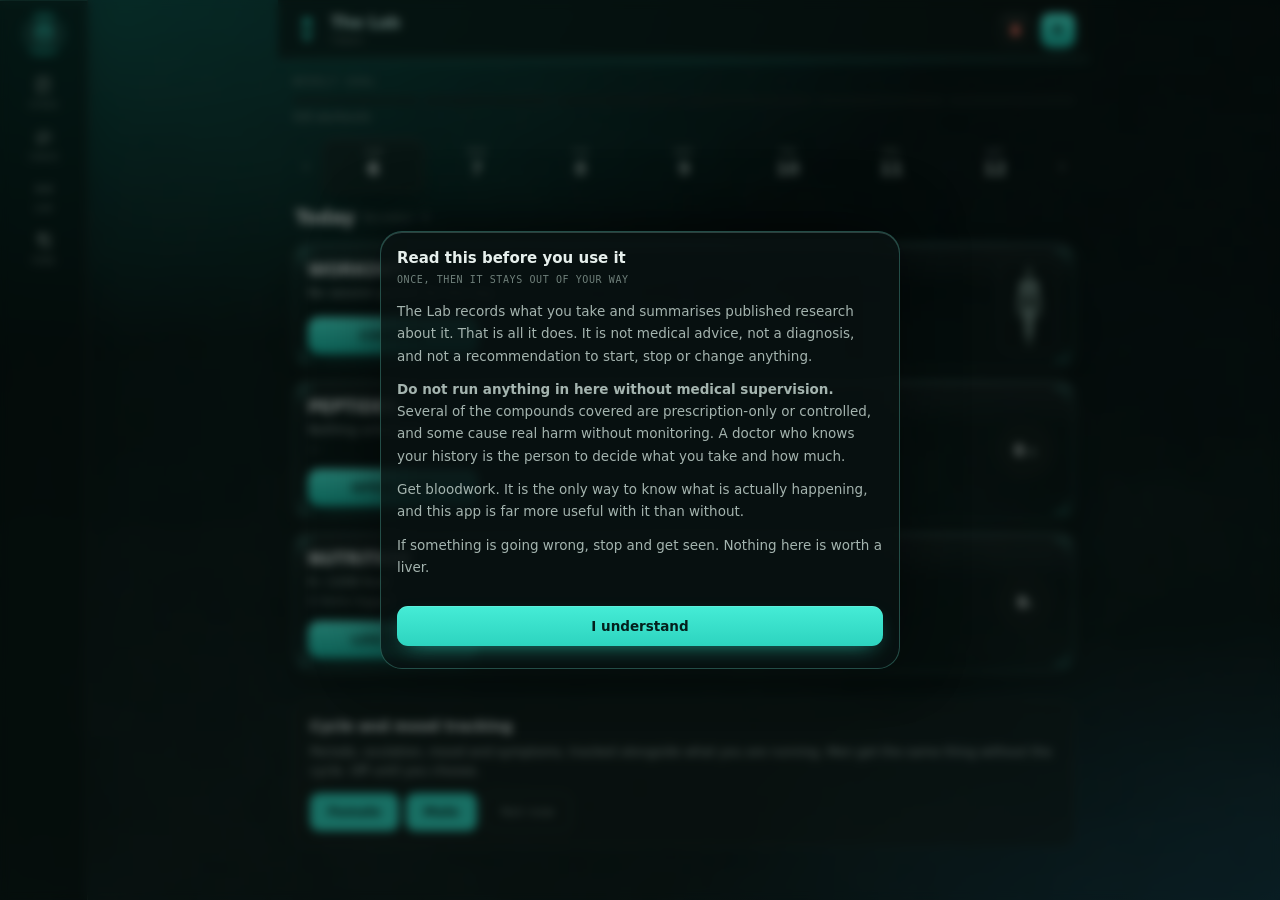
==== index.html @ 1d427a6c "Primobolan and Tamoxifen get full deep dives; dead COMP stub removed Primobolan: sold under one name" ====
<!DOCTYPE html>
<html lang="en">
<head>
<meta charset="utf-8">
<meta name="viewport" content="width=device-width, initial-scale=1, maximum-scale=1, viewport-fit=cover">
<meta name="color-scheme" content="light dark">
<meta name="theme-color" content="#0b1211">
<meta name="apple-mobile-web-app-capable" content="yes">
<meta name="mobile-web-app-capable" content="yes">
<meta name="apple-mobile-web-app-status-bar-style" content="black-translucent">
<meta name="apple-mobile-web-app-title" content="The Lab">
<link rel="manifest" href="manifest.json">
<link rel="apple-touch-icon" href="icon-180.png">
<link rel="icon" type="image/png" href="favicon.png">
<script>window.VIALBACK_PUBLIC=true;</script>
</head>
<body>
<title>The Lab — Protocol Tracker</title>
<style>
  :root{
    --bg:#f2f5f3;--panel:#fff;--panel2:#eef2f0;--ink:#0e1a18;--ink2:#4a5a56;--ink3:#7a8a86;
    --line:#dde5e2;--line2:#c8d4cf;--accent:#0f9e8f;--accent-soft:#d6efeb;--accent-ink:#0a6b60;
    --good:#2f9e6b;--good-soft:#dcefe4;--warn:#c67d16;--warn-soft:#f7ead2;--crit:#cf4b3c;--crit-soft:#f8ddd8;
    --gold:#b8842a;--shadow:0 1px 2px rgba(14,26,24,.06),0 6px 20px rgba(14,26,24,.05);
    --mut:#b3c1bd;--skin1:#e6ecea;--skin2:#ccd8d4;--skinline:#aab9b4;
    --am-bg:#fdf7ea;--am-ink:#9d6f16;--am-line:#e7c98d;
    --pm-bg:#eef0fb;--pm-ink:#454f9c;--pm-line:#c3cae9;
    --glass:linear-gradient(180deg,rgba(255,255,255,.85),rgba(255,255,255,0) 60%);--hair:inset 0 1px 0 rgba(255,255,255,1);--accent-hi:#19c0aa;--accent-lo:#0b8d7e;--btn-ink:#ffffff;--ring:rgba(15,158,143,.28);--shadow-lg:0 2px 4px rgba(14,26,24,.05),0 18px 40px -12px rgba(14,26,24,.18);
    --mono:ui-monospace,"Cascadia Code","SF Mono","JetBrains Mono",Consolas,Menlo,monospace;
    --sans:ui-sans-serif,system-ui,-apple-system,"Segoe UI",Roboto,"Helvetica Neue",Arial,sans-serif;
  }
  @media(prefers-color-scheme:dark){:root{
    --bg:#0b1211;--panel:rgba(17,27,25,.55);--panel2:rgba(14,22,21,.50);--ink:#e6efec;--ink2:#a4b4af;--ink3:#6f807b;
    --line:#1e2c29;--line2:#2a3b37;--accent:#2dd4bf;--accent-soft:#123430;--accent-ink:#7ff0e2;
    --good:#43c489;--good-soft:#123027;--warn:#e0a13a;--warn-soft:#33280f;--crit:#e2685a;--crit-soft:#361b18;
    --gold:#e0b25a;--shadow:0 1px 2px rgba(0,0,0,.4),0 8px 26px rgba(0,0,0,.35);
    --mut:#657b76;--skin1:#445752;--skin2:#2b3b37;--skinline:#546c66;
    --am-bg:#211a0d;--am-ink:#e8b96b;--am-line:#5c4620;
    --pm-bg:#141a2f;--pm-ink:#9fadea;--pm-line:#2f3a68;--glass:linear-gradient(180deg,rgba(255,255,255,.055),rgba(255,255,255,0) 45%);--hair:inset 0 1px 0 rgba(255,255,255,.09);--accent-hi:#45ecd6;--accent-lo:#14b5a2;--btn-ink:#04201d;--ring:rgba(45,212,191,.35);--shadow-lg:0 2px 6px rgba(0,0,0,.45),0 22px 48px -14px rgba(0,0,0,.7);}}
  :root[data-theme="light"]{--bg:#f2f5f3;--panel:#fff;--panel2:#eef2f0;--ink:#0e1a18;--ink2:#4a5a56;--ink3:#7a8a86;--line:#dde5e2;--line2:#c8d4cf;--accent:#0f9e8f;--accent-soft:#d6efeb;--accent-ink:#0a6b60;--good:#2f9e6b;--good-soft:#dcefe4;--warn:#c67d16;--warn-soft:#f7ead2;--crit:#cf4b3c;--crit-soft:#f8ddd8;--gold:#b8842a;--shadow:0 1px 2px rgba(14,26,24,.06),0 6px 20px rgba(14,26,24,.05);
    --mut:#b3c1bd;--skin1:#e6ecea;--skin2:#ccd8d4;--skinline:#aab9b4;
    --am-bg:#fdf7ea;--am-ink:#9d6f16;--am-line:#e7c98d;--pm-bg:#eef0fb;--pm-ink:#454f9c;--pm-line:#c3cae9;--glass:linear-gradient(180deg,rgba(255,255,255,.85),rgba(255,255,255,0) 60%);--hair:inset 0 1px 0 rgba(255,255,255,1);--accent-hi:#19c0aa;--accent-lo:#0b8d7e;--btn-ink:#ffffff;--ring:rgba(15,158,143,.28);--shadow-lg:0 2px 4px rgba(14,26,24,.05),0 18px 40px -12px rgba(14,26,24,.18);}
  :root[data-theme="dark"]{--bg:#0b1211;--panel:rgba(17,27,25,.55);--panel2:rgba(14,22,21,.50);--ink:#e6efec;--ink2:#a4b4af;--ink3:#6f807b;--line:#1e2c29;--line2:#2a3b37;--accent:#2dd4bf;--accent-soft:#123430;--accent-ink:#7ff0e2;--good:#43c489;--good-soft:#123027;--warn:#e0a13a;--warn-soft:#33280f;--crit:#e2685a;--crit-soft:#361b18;--gold:#e0b25a;--shadow:0 1px 2px rgba(0,0,0,.4),0 8px 26px rgba(0,0,0,.35);
    --mut:#657b76;--skin1:#445752;--skin2:#2b3b37;--skinline:#546c66;
    --am-bg:#211a0d;--am-ink:#e8b96b;--am-line:#5c4620;--pm-bg:#141a2f;--pm-ink:#9fadea;--pm-line:#2f3a68;--glass:linear-gradient(180deg,rgba(255,255,255,.055),rgba(255,255,255,0) 45%);--hair:inset 0 1px 0 rgba(255,255,255,.09);--accent-hi:#45ecd6;--accent-lo:#14b5a2;--btn-ink:#04201d;--ring:rgba(45,212,191,.35);--shadow-lg:0 2px 6px rgba(0,0,0,.45),0 22px 48px -14px rgba(0,0,0,.7);}
  *{box-sizing:border-box}
  body{margin:0;background:var(--bg);color:var(--ink);font-family:var(--sans);-webkit-font-smoothing:antialiased;line-height:1.45}
  button{font-family:inherit;cursor:pointer}
  input,select,textarea{font-family:inherit}
  .tnum{font-variant-numeric:tabular-nums}.mono{font-family:var(--mono)}
  .app{max-width:900px;margin:0 auto;min-height:100vh;padding:0 0 84px}
  @media(min-width:860px){.app{padding-left:88px;padding-bottom:0}}
  /* black-translucent status bar means iOS draws the page UNDER the clock and
     battery — the inset keeps the header clear of them */
  .top{position:sticky;top:0;z-index:20;background:color-mix(in srgb,var(--bg) 88%,transparent);
    backdrop-filter:blur(10px);border-bottom:1px solid var(--line);
    padding:calc(11px + env(safe-area-inset-top)) 15px 11px}
  .brand{display:flex;align-items:center;gap:10px}
  .logo{width:28px;height:28px;flex:0 0 auto}
  .brand h1{font-size:16px;margin:0;letter-spacing:-.02em;font-weight:700}
  .brand .sub{font-family:var(--mono);font-size:9px;letter-spacing:.14em;text-transform:uppercase;color:var(--ink3);margin-top:1px}
  .brand .spacer{flex:1}
  .iconbtn{background:var(--panel);border:1px solid var(--line);color:var(--ink2);width:34px;height:34px;border-radius:9px;display:grid;place-items:center;font-size:15px}
  .iconbtn:hover{border-color:var(--line2);color:var(--ink)}
  .avatar{background:var(--accent-soft);border:1px solid transparent;color:var(--accent-ink);font-weight:700;font-size:13px}
  main{padding:15px}
  .view{display:none;animation:fade .26s ease}.view.on{display:block}
  @keyframes fade{from{opacity:0;transform:translateY(6px)}to{opacity:1;transform:none}}
  .vhead{display:flex;align-items:flex-end;gap:10px;margin:4px 2px 15px}
  .vhead h2{font-size:26px;line-height:1.05;margin:0;letter-spacing:-.035em;font-weight:800}
  .vhead .spacer{flex:1}
  .vsub{font-family:var(--mono);font-size:9.5px;letter-spacing:.14em;text-transform:uppercase;
    color:var(--ink3);margin:0 2px 3px}
  .lbl{font-family:var(--mono);font-size:9.5px;letter-spacing:.12em;text-transform:uppercase;color:var(--ink3)}
  /* banner */
  .banner{display:flex;align-items:center;gap:10px;background:var(--crit-soft);border:1px solid var(--crit);border-radius:12px;padding:11px 13px;margin-bottom:13px;font-size:13px;color:var(--ink)}
  .banner.warn{background:var(--warn-soft);border-color:var(--warn)}
  .banner b{color:var(--crit)}.banner.warn b{color:var(--warn)}
  /* cards */
  .cards{display:flex;flex-direction:column;gap:11px}
  .card{background:var(--panel);border:1px solid var(--line);border-radius:14px;box-shadow:var(--shadow);overflow:hidden;position:relative}
  .card .stripe{position:absolute;left:0;top:0;bottom:0;width:4px;background:var(--line2)}
  .card.ok .stripe{background:var(--good)}.card.warn .stripe{background:var(--warn)}.card.crit .stripe{background:var(--crit)}
  .card.off{border-color:var(--crit);background:color-mix(in srgb,var(--crit-soft) 55%,var(--panel))}
  .card.off .stripe{background:var(--crit)}
  .chead{display:flex;align-items:center;gap:12px;padding:13px 14px 13px 17px}
  .cmain{flex:1;min-width:0}
  .cname{display:flex;align-items:center;gap:8px;flex-wrap:wrap}
  .cname .nm{font-weight:650;font-size:14.5px;letter-spacing:-.01em}
  .chip{font-family:var(--mono);font-size:9px;letter-spacing:.08em;text-transform:uppercase;padding:2px 6px;border-radius:6px;background:var(--panel2);color:var(--ink3);border:1px solid var(--line)}
  .chip.off{background:var(--crit-soft);color:var(--crit);border-color:transparent}
  .cmeta{display:flex;align-items:center;gap:10px;margin-top:5px;flex-wrap:wrap}
  .dose{font-family:var(--mono);font-weight:700;font-size:14px;color:var(--accent)}
  .timing{font-size:11.5px;color:var(--ink3)}
  /* vial gauge */
  .vial{display:flex;align-items:center;gap:12px;padding:0 14px 13px 17px}
  .ring{--p:0;width:52px;height:52px;flex:0 0 auto;border-radius:50%;display:grid;place-items:center;
    background:conic-gradient(var(--gc) calc(var(--p)*1%),var(--panel2) 0);position:relative}
  .ring::before{content:"";position:absolute;inset:5px;border-radius:50%;background:var(--panel)}
  .ring .rt{position:relative;font-family:var(--mono);font-size:11px;font-weight:700}
  .vinfo{flex:1;min-width:0;font-size:12px;color:var(--ink2)}
  .vinfo .big{font-family:var(--mono);font-size:13px;color:var(--ink);font-weight:700}
  .vinfo .recon{color:var(--accent-ink);font-family:var(--mono);font-size:11px;margin-top:3px}
  .vacts{display:flex;gap:6px;align-items:center}
  .needle{border:0;border-radius:11px;background:var(--accent);color:#04201d;font-weight:700;font-size:13px;padding:10px 14px;display:flex;align-items:center;gap:6px;white-space:nowrap}
  .needle:active{transform:scale(.94)}
  .rbtn{border:1px solid var(--line2);background:var(--panel);color:var(--ink2);width:38px;height:38px;border-radius:11px;display:grid;place-items:center;font-size:16px}
  .rbtn:hover{color:var(--ink);border-color:var(--accent)}
  .cbody{border-top:1px dashed var(--line);padding:11px 14px 13px 17px;display:flex;gap:7px;flex-wrap:wrap}
  .mini{font-family:var(--mono);font-size:11px;letter-spacing:.03em;color:var(--ink2);background:transparent;border:1px solid var(--line);border-radius:8px;padding:6px 10px}
  .mini:hover{border-color:var(--accent);color:var(--accent)}
  .mini.danger:hover{border-color:var(--crit);color:var(--crit)}
  .infobtn{background:transparent;border:1px solid var(--line);color:var(--ink3);width:32px;height:32px;border-radius:9px;display:grid;place-items:center;flex:0 0 auto;align-self:flex-start}
  .infobtn:hover{border-color:var(--accent);color:var(--accent)}
  .bx{background:transparent;border:0;color:var(--crit);font-size:20px;padding:0 2px;margin-left:auto;line-height:1;align-self:center}
  .tip2{position:fixed;z-index:90;transform:translate(-50%,-100%);background:var(--ink);color:var(--bg);font-size:11px;font-weight:600;padding:5px 9px;border-radius:7px;pointer-events:none;white-space:nowrap;box-shadow:var(--shadow)}
  .istat{display:flex;justify-content:space-between;gap:12px;padding:10px 0;border-top:1px solid var(--line);font-size:13px}
  .istat:first-child{border-top:0}.istat .k{color:var(--ink2)}.istat .v{font-family:var(--mono);font-weight:700;text-align:right}
  /* calendar home */
  .calhead{display:flex;align-items:center;gap:10px;margin:2px 0 10px}
  .calhead .caltitle{flex:1;text-align:center;font-weight:700;font-size:15.5px;letter-spacing:-.01em}
  .navarrow{width:38px;height:38px;flex:0 0 auto;border-radius:11px;border:1px solid var(--line);background:var(--panel);color:var(--ink2);font-size:18px;display:grid;place-items:center}
  .navarrow.big{width:46px;height:46px;font-size:22px}
  .navarrow:hover{border-color:var(--accent);color:var(--accent)}
  .hgrid{display:grid;grid-template-columns:repeat(7,1fr);gap:3px;background:var(--panel);border:1px solid var(--line);border-radius:16px;padding:9px;box-shadow:var(--shadow)}
  .hgrid .hd{text-align:center;font-family:var(--mono);font-size:9px;color:var(--ink3);text-transform:uppercase;padding-bottom:4px}
  .hcell{aspect-ratio:1/1.2;display:flex;flex-direction:column;align-items:center;justify-content:flex-start;
    gap:2px;border-radius:11px;cursor:pointer;position:relative;padding:5px 3px 4px;
    background:color-mix(in srgb,var(--panel2) 55%,transparent);border:1px solid transparent}
  .hcell:not(.empty){border-color:color-mix(in srgb,var(--line) 60%,transparent)}
  /* a day with anything logged reads as filled-in at a glance */
  .hcell.has{background:color-mix(in srgb,var(--accent) 7%,var(--panel2));
    border-color:color-mix(in srgb,var(--accent) 22%,transparent)}
  .hcell.done{background:color-mix(in srgb,var(--good) 12%,var(--panel2));
    border-color:color-mix(in srgb,var(--good) 34%,transparent)}
  .hcell.sel.done,.hcell.sel.has{border-color:transparent}
  .hcell.future{opacity:.5}
  .pbar{width:82%;height:3px;border-radius:99px;background:color-mix(in srgb,var(--line2) 70%,transparent);overflow:hidden;margin-top:1px}
  .pbar i{display:block;height:100%;border-radius:99px;background:var(--accent);transition:width .3s ease}
  .pbar.full i{background:var(--good)}
  .pbar.miss{background:color-mix(in srgb,var(--crit) 45%,transparent)}
  .hbadges{display:flex;gap:2px;align-items:center;justify-content:center;flex-wrap:wrap;line-height:1;min-height:11px}
  .wbadge{font-family:var(--mono);font-size:8.5px;font-weight:800;padding:1.5px 3.5px;border-radius:4px;
    background:#6b7ae0;color:#fff;letter-spacing:.02em}
  .wbadge.done{background:#3f51c9;box-shadow:0 0 0 1px rgba(255,255,255,.15) inset}
  .fbadge{font-family:var(--mono);font-size:8.5px;font-weight:700;color:var(--gold);letter-spacing:-.02em}
  .hcell.sel .pbar{background:rgba(0,0,0,.25)}
  .hcell.sel .pbar i{background:var(--btn-ink)}
  .hcell.sel .fbadge{color:var(--btn-ink)}
  .hcell.sel .wbadge{background:rgba(0,0,0,.3)}
  .hcell.empty{cursor:default}
  .hcell .hn{font-family:var(--mono);font-size:12.5px;color:var(--ink2);line-height:1.1}
  .hcell.tod .hn{color:var(--accent);font-weight:700}
  .hcell:hover:not(.empty):not(.sel){background:var(--panel2)}
  .hcell.sel{transform:scale(1.07);z-index:2}
  .hcell.sel .hn{color:var(--btn-ink);font-weight:800;font-size:14px}
  .hdot{width:5px;height:5px;border-radius:99px;background:var(--warn)}
  .hdot.done{background:var(--good)}
  .hcell.sel .hdot{background:#04201d}
  .opentoday{width:100%;margin-top:9px;background:var(--accent-soft);color:var(--accent-ink);border:1px solid transparent;border-radius:12px;padding:13px;font-weight:700;font-size:13.5px}
  .opentoday:hover{border-color:var(--accent)}
  /* day overlay on top of the calendar */
  .dayoverlay{position:fixed;inset:0;z-index:45;background:rgba(4,10,9,.55);backdrop-filter:blur(3px);display:none;align-items:center;justify-content:center;padding:14px}
  .dayoverlay.on{display:flex;animation:fade .2s ease}

  .dayoverlay.guard{pointer-events:none}
  .daysheet{width:100%;max-width:460px;max-height:93vh;display:flex;flex-direction:column;background:var(--panel);border:1px solid var(--line2);border-radius:20px;box-shadow:0 20px 60px rgba(0,0,0,.5);overflow:hidden}
  .daysheet .dayhead{display:flex;align-items:center;gap:8px;padding:11px 46px 10px 10px;border-bottom:1px solid var(--line);margin:0;position:relative}
  .daybig{flex:1;text-align:center}
  .daybig .dw{display:block;font-size:19px;font-weight:800;letter-spacing:-.02em;line-height:1.15}
  .daybig .dd{display:block;font-family:var(--mono);font-size:10.5px;color:var(--ink3);letter-spacing:.08em}
  .dayx{position:absolute;top:50%;right:10px;transform:translateY(-50%);width:30px;height:30px;border-radius:50%;border:0;background:var(--panel2);color:var(--ink2);font-size:19px;line-height:1;display:grid;place-items:center}
  .dayx:hover{background:var(--crit-soft);color:var(--crit)}
  .halves{overflow-y:auto;display:flex;flex-direction:column}
  .half{padding:9px 11px 11px;position:relative;isolation:isolate}
  .half.am{background:#16213f;border-top:2px solid var(--am-line)}
  .half.pm{background:#080d1e;border-top:2px solid var(--pm-line)}
  .scene{position:absolute;inset:0;width:100%;height:100%;z-index:0;pointer-events:none}
  .half::after{content:"";position:absolute;inset:0;z-index:0;pointer-events:none;
    background:linear-gradient(180deg,rgba(6,10,20,.42),rgba(6,10,20,.62))}
  .hcontent{position:relative;z-index:1}
  .halfhead{display:flex;align-items:center;gap:7px;margin-bottom:7px}
  .halfhead .hicon{font-size:13px;line-height:1}
  .halfhead .hlbl{font-family:var(--mono);font-size:11px;letter-spacing:.16em;text-transform:uppercase;font-weight:700}
  .half.am .halfhead .hicon,.half.am .halfhead .hlbl{color:#ffd98a;text-shadow:0 1px 3px rgba(0,0,0,.6)}
  .half.pm .halfhead .hicon,.half.pm .halfhead .hlbl{color:#cfe0ff;text-shadow:0 1px 3px rgba(0,0,0,.6)}
  .halfhead .hcount{margin-left:auto;font-family:var(--mono);font-size:11px;color:var(--ink3)}
  .halfempty{font-size:12.5px;color:var(--ink3);font-style:italic;padding:2px 2px 3px}
  .dayfoot{padding:9px 11px;border-top:1px solid var(--line);background:var(--panel)}
  .ackbtn{width:100%;border:0;border-radius:11px;padding:11px;font-weight:700;font-size:13.5px;background:var(--accent);color:#04201d}
  .ackbtn:active{transform:scale(.99)}
  .ackbtn.done{background:var(--good-soft);color:var(--good);box-shadow:inset 0 0 0 1px var(--good)}
  /* compact dose rows inside the overlay (text stays full size) */
  /* single-line rows: name and dose side by side, no stacked text */
  .halves .dlist{gap:4px}
  .halves .drow{padding:4px 9px;gap:9px;border-radius:9px;
    background:rgba(10,15,26,.62);backdrop-filter:blur(7px);-webkit-backdrop-filter:blur(7px);
    border-color:rgba(255,255,255,.14);box-shadow:0 1px 6px rgba(0,0,0,.3)}
  .halves .dn{color:#f2f6ff}
  .halves .dm{color:#b9c4d8}
  .halves .halfhead .hcount{color:#c3cfe2}
  .halves .check{border-color:rgba(255,255,255,.4)}
  .half.am .drow{border-color:rgba(255,214,150,.22)}
  .half.pm .drow{border-color:rgba(180,200,255,.2)}
  .halfempty{color:#c3cfe2}
  .halves .check{width:24px;height:24px;font-size:14px}
  .halves .di{display:flex;align-items:baseline;gap:7px;overflow:hidden}
  .halves .dn{line-height:1.35;white-space:nowrap}
  .halves .dm{margin:0;line-height:1.35;white-space:nowrap;overflow:hidden;text-overflow:ellipsis}
  .halves .pill{padding:1px 6px}
  .half.am .drow{border-color:var(--am-line)}
  .half.pm .drow{border-color:var(--pm-line)}
  /* gym · muscle recovery map */
  .bodies{display:grid;grid-template-columns:1fr 1fr;gap:4px;justify-items:center}
  .bodysvg{width:100%;height:auto;max-height:390px;display:block}
  .mgrp{cursor:pointer;transition:opacity .15s}
  .mgrp:hover{opacity:.75}
  /* ---- peptide colour boxes ----
     The stripe(s) carry the family; a dark scrim keeps the name readable on
     every hue, from the yellow mitochondrials to the indigo longevity ones. */
  .pepbox{position:relative;display:inline-flex;align-items:center;gap:6px;isolation:isolate;
    border-radius:9px;padding:7px 11px;overflow:hidden;min-width:0;
    box-shadow:0 1px 2px rgba(0,0,0,.28),inset 0 0 0 1px rgba(255,255,255,.14)}
  .pepbox::after{content:"";position:absolute;inset:0;z-index:-1;
    background:linear-gradient(180deg,rgba(0,0,0,.1),rgba(0,0,0,.45))}
  .pepbox .pbn{position:relative;color:#fff;font-size:12.5px;font-weight:750;letter-spacing:-.01em;
    text-shadow:0 1px 3px rgba(0,0,0,.6);white-space:nowrap;overflow:hidden;text-overflow:ellipsis}
  /* how many peptides a blend contains */
  .pepbox .pbn2{position:relative;flex:0 0 auto;font-family:var(--mono);font-size:9px;font-weight:800;
    color:#fff;background:rgba(0,0,0,.4);border-radius:5px;padding:1px 5px;text-shadow:none}
  .pepbox .pbck{position:relative;flex:0 0 auto;font-size:11px;font-weight:800;color:#fff}
  .pepbox.done{opacity:.42}
  .pepbox.done .pbn{text-decoration:line-through}
  .pepbox.sm{padding:5px 9px;border-radius:7px}
  .pepbox.sm .pbn{font-size:11px}
  .pepwrap{display:flex;flex-wrap:wrap;gap:6px}
  /* the shots card stacks its halves full width, unlike the other big cards.
     Needs .bigcard in the selector to outrank .bigcard's own display:flex. */
  .bigcard.shotcard{display:block}
  .shotcard .pephalf:first-child{margin-top:0}
  /* family stripe on the dose rows inside a day */
  .di{position:relative}
  .dstripe{position:absolute;left:-9px;top:1px;bottom:1px;width:3.5px;border-radius:99px}
  /* small square actions on a dose row: history and edit */
  .rowedit{flex:0 0 auto;width:26px;height:26px;border-radius:8px;border:1px solid var(--line2);
    background:transparent;color:var(--ink3);font-size:11px;font-weight:700;font-family:var(--mono)}
  .rowedit:hover{color:var(--accent);border-color:var(--accent)}
  /* peptides not due today sit below, muted but still usable */
  .restwrap{padding-top:4px}
  .drow.muted{opacity:.5}
  .drow.muted:hover{opacity:.85}
  .restnote{font-size:11.5px;color:var(--ink3);margin-top:8px;line-height:1.45}
  .dayfoot.top{padding:10px 12px 2px}
  .ackck{display:inline-grid;place-items:center;width:19px;height:19px;border-radius:6px;
    background:rgba(255,255,255,.22);margin-right:8px;font-size:11px;font-weight:800}
  /* ---- per-peptide history calendar ---- */
  .hxhead{display:flex;align-items:center;justify-content:center;gap:12px;margin-bottom:10px}
  .hxhead b{font-size:13.5px;min-width:150px;text-align:center}
  .hxgrid{display:grid;grid-template-columns:repeat(7,1fr);gap:3px}
  .hxd{text-align:center;font-family:var(--mono);font-size:8.5px;letter-spacing:.06em;
    text-transform:uppercase;color:var(--ink3);padding-bottom:3px}
  .hxc{aspect-ratio:1/1.15;border-radius:8px;background:var(--panel2);border:1px solid transparent;
    display:flex;flex-direction:column;align-items:center;justify-content:center;gap:2px;padding:2px}
  .hxc.empty{background:transparent}
  .hxc.used{background:color-mix(in srgb,var(--accent) 10%,var(--panel2))}
  .hxc.td{border-color:var(--accent)}
  .hxn{font-family:var(--mono);font-size:10.5px;color:var(--ink2);line-height:1}
  .hxm{display:flex;align-items:center;gap:2px;min-height:9px;line-height:1}
  .hxdot{width:7px;height:7px;border-radius:50%;display:block}
  .hxstar{font-size:9px;color:var(--gold);font-style:normal}
  .hxout{font-size:9px;color:var(--crit);font-style:normal}
  .hxkey{display:flex;flex-wrap:wrap;gap:12px;justify-content:center;margin:11px 0 4px;
    padding-top:10px;border-top:1px solid var(--line);font-size:11px;color:var(--ink2)}
  .hxkey span{display:flex;align-items:center;gap:5px}
  /* AM / PM split on the today card */
  .pephalf{margin-top:9px}
  .pephalf .lbl{display:flex;align-items:center;gap:6px;margin-bottom:6px}
  .pepnone{font-family:var(--mono);font-size:10.5px;color:var(--ink3)}
  /* ---- peptide deep dive ---- */
  .deepview{position:fixed;inset:0;z-index:70;background:var(--bg);display:none;overflow-y:auto;
    -webkit-overflow-scrolling:touch}
  .deepview.on{display:block;animation:fade .22s ease}
  .deepx{position:fixed;top:calc(12px + env(safe-area-inset-top));right:14px;z-index:2;
    width:36px;height:36px;border-radius:50%;border:0;background:rgba(0,0,0,.5);
    backdrop-filter:blur(8px);color:#fff;font-size:15px;font-weight:700}
  .ddhero{position:relative;min-height:150px;display:flex;flex-direction:column;justify-content:flex-end;
    padding:calc(20px + env(safe-area-inset-top)) 18px 16px;overflow:hidden}
  .ddscrim{position:absolute;inset:0;background:linear-gradient(180deg,rgba(0,0,0,.18),rgba(0,0,0,.72))}
  .ddhx{position:relative}
  .ddname{font-size:29px;font-weight:800;letter-spacing:-.03em;color:#fff;line-height:1.1;
    text-shadow:0 2px 10px rgba(0,0,0,.5)}
  .ddcls{font-family:var(--mono);font-size:11px;letter-spacing:.05em;color:rgba(255,255,255,.82);margin-top:5px}
  .ddalias{font-family:var(--mono);font-size:9.5px;line-height:1.55;margin-top:6px;
    color:rgba(255,255,255,.66);max-width:36ch}
  .ddtier{position:relative;align-self:flex-start;margin-top:11px;font-family:var(--mono);font-size:9.5px;
    font-weight:700;letter-spacing:.09em;text-transform:uppercase;padding:4px 10px;border-radius:6px;
    background:rgba(0,0,0,.45);color:#fff;border:1px solid rgba(255,255,255,.28)}
  .ddwrap{max-width:640px;margin:0 auto;padding:18px 16px calc(46px + env(safe-area-inset-bottom))}
  .ddlede{font-size:16px;line-height:1.6;color:var(--ink);margin:0 0 20px}
  .ddsec{margin-bottom:20px}
  .ddsec h4{font-family:var(--mono);font-size:10px;letter-spacing:.13em;text-transform:uppercase;
    color:var(--ink3);margin:0 0 8px;font-weight:700}
  .ddsec p{margin:0;font-size:14.5px;line-height:1.62;color:var(--ink2)}
  .dddose{background:var(--panel2);border:1px solid var(--line);border-radius:11px;padding:13px 15px;
    font-size:14.5px;line-height:1.6;color:var(--ink2)}
  /* the three evidence buckets, colour-keyed by how solid they are */
  .splitrow{display:flex;gap:7px;margin-bottom:8px}
  .splitb{flex:1;padding:10px 9px;border:1px solid var(--line);border-radius:10px;
    background:var(--panel);color:var(--ink2);font-family:inherit;font-size:12.5px;
    font-weight:650;line-height:1.3;cursor:pointer;text-align:center}
  .splitb.on{border-color:var(--accent);background:var(--accent-soft);
    color:var(--accent-ink)}
  .splitnote{color:var(--ink3);font-size:12.5px;line-height:1.5}
  .splitwhy{margin-top:11px;padding:11px 13px;border:1px dashed var(--line2);
    border-radius:10px;color:var(--ink2);font-size:12.5px;line-height:1.6}
  .ddfold{padding:0;overflow:hidden}
  .ddfh{width:100%;display:flex;align-items:baseline;gap:8px;flex-wrap:wrap;
    background:none;border:0;padding:13px 15px 8px;font:inherit;color:var(--ink);
    text-align:left;cursor:pointer}
  .ddfh .ddchev{margin-left:auto;font-style:normal;color:var(--ink3);
    transition:transform .18s ease;align-self:center}
  .ddfh[aria-expanded="true"] .ddchev{transform:rotate(90deg)}
  .ddfh:hover .ddbt{color:var(--accent-ink)}
  .ddfs{padding:0 15px 13px;color:var(--ink2);font-size:13.5px;line-height:1.6}
  .ddfs p{margin:0 0 6px}
  .ddfs p:last-child{margin-bottom:0}
  .ddfs .ddfx{color:var(--ink3)}
  .ddfb{display:none;padding:0 15px 13px}
  .ddfold.on .ddfs{display:none}
  .ddfold.on .ddfb{display:block}
  body.rtl .ddfh{text-align:right}
  body.rtl .ddfh .ddchev{margin-left:0;margin-right:auto}
  .ddblock{border:1px solid var(--line);border-left-width:3px;border-radius:11px;
    padding:13px 15px;margin-bottom:12px;background:var(--panel)}
  .ddblock.k{border-left-color:var(--good)}
  .ddblock.s{border-left-color:var(--warn)}
  .ddblock.u{border-left-color:var(--crit)}
  .ddbh{display:flex;align-items:baseline;gap:8px;flex-wrap:wrap;margin-bottom:9px}
  .ddbt{font-size:14px;font-weight:700;letter-spacing:-.01em}
  .ddblock.k .ddbt{color:var(--good)}
  .ddblock.s .ddbt{color:var(--warn)}
  .ddblock.u .ddbt{color:var(--crit)}
  .ddbn{font-family:var(--mono);font-size:9.5px;letter-spacing:.04em;color:var(--ink3)}
  .ddblock ul{margin:0;padding-left:17px;display:flex;flex-direction:column;gap:8px}
  .ddblock li{font-size:14px;line-height:1.55;color:var(--ink2)}
  .ddblock li .evk{display:block;font-size:11px;font-weight:700;letter-spacing:.05em;
    text-transform:uppercase;color:var(--ink3);margin-bottom:2px}
  .ddblock.k li .evk{color:var(--good)}
  .ddblock.s li .evk{color:var(--warn)}
  .ddblock.u li .evk{color:var(--crit)}
  .ddledger{display:grid;grid-template-columns:1fr 1fr;gap:11px;margin:18px 0}
  @media(max-width:560px){.ddledger{grid-template-columns:1fr}}
  .ddcol{background:var(--panel2);border:1px solid var(--line);border-radius:11px;padding:13px 15px}
  .ddcol h5{font-family:var(--mono);font-size:9.5px;letter-spacing:.11em;text-transform:uppercase;
    margin:0 0 9px;font-weight:700}
  .ddcol.good h5{color:var(--good)}
  .ddcol.bad h5{color:var(--crit)}
  .ddcol ul{margin:0;padding-left:16px;display:flex;flex-direction:column;gap:7px}
  .ddcol li{font-size:13.5px;line-height:1.5;color:var(--ink2)}
  .ddwarn{background:var(--crit-soft);border:1px solid var(--crit);border-radius:11px;padding:13px 15px;margin-bottom:18px}
  .ddwh{font-family:var(--mono);font-size:9.5px;letter-spacing:.11em;text-transform:uppercase;
    color:var(--crit);font-weight:700;margin-bottom:8px}
  .ddwarn ul{margin:0;padding-left:16px;display:flex;flex-direction:column;gap:7px}
  .ddwarn li{font-size:13.5px;line-height:1.5}
  .ddyours{background:var(--panel);border:1px solid var(--line);border-radius:12px;padding:13px 15px}
  .ddyh{font-family:var(--mono);font-size:9.5px;letter-spacing:.11em;text-transform:uppercase;
    color:var(--ink3);font-weight:700;margin-bottom:8px}
  /* result hero + its guidance panel */
  .labhero{position:relative;background:color-mix(in srgb,var(--lc) 12%,var(--panel2));
    border:1px solid color-mix(in srgb,var(--lc) 40%,transparent);border-left:3px solid var(--lc);
    border-radius:12px;padding:13px 15px;margin-bottom:12px}
  .lhv{font-size:31px;font-weight:800;letter-spacing:-.03em;line-height:1;font-variant-numeric:tabular-nums}
  .lhv small{font-size:13px;font-weight:600;color:var(--ink3);margin-left:5px;letter-spacing:0}
  .lhs{font-family:var(--mono);font-size:10.5px;letter-spacing:.1em;text-transform:uppercase;
    color:var(--lc);font-weight:700;margin-top:6px}
  .lhd{font-family:var(--mono);font-size:11px;color:var(--ink3);margin-top:4px}
  .lhi{position:absolute;top:12px;right:12px;width:28px;height:28px;border-radius:50%;
    border:1px solid var(--lc);background:transparent;color:var(--lc);
    font-family:var(--mono);font-size:12px;font-weight:800}
  .lhi.on{background:var(--lc);color:var(--bg)}
  .labtip{display:none;margin:-4px 0 12px}
  .labtip.on{display:block;animation:fade .2s ease}
  .ltwrap{background:var(--panel2);border:1px solid color-mix(in srgb,var(--lc) 32%,var(--line));
    border-radius:12px;padding:13px 15px}
  .lth{font-family:var(--mono);font-size:10px;letter-spacing:.12em;text-transform:uppercase;
    color:var(--lc);font-weight:700;margin-bottom:8px}
  .ltwrap p{margin:0;font-size:14px;line-height:1.58;color:var(--ink2)}
  .ltsub{font-family:var(--mono);font-size:9.5px;letter-spacing:.1em;text-transform:uppercase;
    color:var(--ink3);margin:13px 0 7px}
  .tipeps{display:flex;flex-wrap:wrap;gap:6px}
  .tipep{display:inline-flex;align-items:center;gap:6px;font-size:12.5px;font-weight:600;
    background:var(--panel);border:1px solid var(--line2);border-radius:99px;
    padding:6px 12px;color:var(--ink)}
  .tipep:hover{border-color:var(--accent)}
  .tipep i{width:9px;height:9px;border-radius:50%;flex:0 0 auto}
  .tipep.dim{opacity:.6;text-transform:capitalize}
  /* any advice carries this, always, in red */
  .ltdisc{margin-top:13px;padding:10px 12px;border-radius:9px;font-size:12.5px;line-height:1.5;
    background:var(--crit-soft);border:1px solid var(--crit);color:var(--ink)}
  .ltdisc b{color:var(--crit)}
  .labchart{background:var(--panel2);border:1px solid var(--line);border-radius:11px;padding:8px;margin-bottom:4px}
  .labchart .spark{width:100%;height:110px}
  .labaxis{display:flex;justify-content:space-between;font-family:var(--mono);
    font-size:9.5px;color:var(--ink3);margin-bottom:12px}
  /* bloodwork list */
  .lcats{display:flex;flex-direction:column;gap:8px}
  .lcat{background:var(--panel);border:1px solid var(--line);border-radius:13px;overflow:hidden;box-shadow:var(--shadow)}
  .lcathead{width:100%;display:flex;align-items:center;gap:9px;padding:13px 14px;background:transparent;
    border:0;color:var(--ink);font-size:14px;font-weight:650;text-align:left}
  .lcdot{width:9px;height:9px;border-radius:50%;flex:0 0 auto}
  .lcn{flex:1;min-width:0}
  .lcbad{font-family:var(--mono);font-size:9px;font-weight:800;letter-spacing:.06em;color:#fff;
    background:var(--crit);border-radius:5px;padding:2px 6px}
  .lccount{font-family:var(--mono);font-size:10.5px;color:var(--ink3)}
  .lcat .gcaret{transition:transform .25s ease}
  .lcat.open .gcaret{transform:rotate(90deg)}
  .lcbody{display:none;padding:0 10px 10px}
  .lcat.open .lcbody{display:block}
  .lrow{width:100%;display:flex;align-items:center;gap:10px;padding:10px 6px;background:transparent;
    border:0;border-top:1px solid var(--line);color:var(--ink);text-align:left}
  .lri{flex:1;min-width:0}
  .lrn{font-size:13.5px;font-weight:600;line-height:1.25}
  .lrr{font-family:var(--mono);font-size:9.5px;color:var(--ink3);margin-top:3px}
  .lrspark{width:80px;flex:0 0 auto}
  .lrspark .spark{width:100%;height:30px}
  .lrv{width:74px;flex:0 0 auto;text-align:right}
  .lrv b{font-size:15px;font-weight:800;font-variant-numeric:tabular-nums;letter-spacing:-.02em}
  .lrv b.dim{color:var(--ink3);font-weight:600}
  .lrv span{display:block;font-family:var(--mono);font-size:9px;color:var(--ink3);margin-top:1px}
  /* saved meals: one tap to log the same thing again */
  .mealgrid{display:flex;flex-direction:column;gap:8px}
  .mealcard{position:relative;display:flex;align-items:stretch;gap:0;
    background:var(--panel2);border:1px solid var(--line);border-radius:13px;overflow:hidden}
  .mealcard:hover{border-color:var(--accent)}
  .mealgo{flex:1;min-width:0;display:flex;align-items:center;gap:11px;padding:9px 10px;
    background:transparent;border:0;color:var(--ink);text-align:left}
  .mealpic{flex:0 0 auto;width:46px;height:46px;border-radius:10px;overflow:hidden;
    background:var(--panel);border:1px solid var(--line);display:grid;place-items:center}
  .mealpic img{width:100%;height:100%;object-fit:cover;display:block}
  .mealpic i{font-style:normal;font-size:18px;font-weight:800;color:var(--ink3)}
  .mealtx{flex:1;min-width:0;display:block}
  .mealn{display:block;font-size:14px;font-weight:650;line-height:1.25;
    white-space:nowrap;overflow:hidden;text-overflow:ellipsis}
  .mealm{display:block;font-family:var(--mono);font-size:10px;color:var(--ink3);margin-top:3px;
    white-space:nowrap;overflow:hidden;text-overflow:ellipsis}
  .meallog{flex:0 0 auto;font-family:var(--mono);font-size:10px;font-weight:800;letter-spacing:.08em;
    text-transform:uppercase;background:var(--accent-soft);color:var(--accent-ink);
    border-radius:7px;padding:6px 11px}
  .mealcard:active .meallog{background:var(--accent);color:var(--btn-ink)}
  .mealed{flex:0 0 auto;width:40px;border:0;border-left:1px solid var(--line);
    background:transparent;color:var(--ink3);font-size:13px}
  .mealed:hover{color:var(--accent)}
  body.rtl .mealed{border-left:0;border-right:1px solid var(--line)}
  /* photo picker in the food sheet */
  .fphotorow{display:flex;align-items:center;gap:12px;margin-top:12px}
  .fphoto{width:62px;height:62px;flex:0 0 auto;border-radius:12px;overflow:hidden;
    background:var(--panel2);border:1px dashed var(--line2);display:grid;place-items:center}
  .fphoto img{width:100%;height:100%;object-fit:cover;display:block}
  .fphoto span{font-size:22px;color:var(--ink3)}
  .fphotoi{flex:1;min-width:0}
  .fphotob{display:flex;gap:7px;margin-top:6px}
  /* a consistent way back out of any screen you've drilled into */
  .backrow{display:inline-flex;align-items:center;gap:7px;background:transparent;border:0;
    color:var(--ink3);font-size:13px;font-weight:600;padding:8px 2px 10px;font-family:inherit}
  .backrow span{font-size:19px;line-height:1;margin-top:-2px}
  .backrow:hover{color:var(--accent)}
  .backrow.sm{font-size:12px;padding:6px 4px 8px}
  body.rtl .backrow span{transform:scaleX(-1)}

  /* ---- injection sites ---- */
  .sitewrap{display:grid;grid-template-columns:0.9fr 1.1fr;gap:14px;align-items:center;margin:14px 0 4px}
  @media(max-width:420px){.sitewrap{grid-template-columns:1fr;gap:10px}}
  .sfigwrap{background:var(--panel2);border:1px solid var(--line);border-radius:13px;padding:10px}
  .sfig{width:100%;height:auto;display:block;max-height:230px}
  .szone{cursor:pointer;transition:fill-opacity .18s,r .18s}
  .szone:hover{fill-opacity:.85}
  .sitecol{display:flex;flex-direction:column;gap:5px}
  .siterow{display:flex;align-items:center;gap:8px;width:100%;text-align:start;
    background:var(--panel2);border:1px solid var(--line);border-radius:9px;
    padding:7px 9px;font-family:inherit;color:var(--ink);cursor:pointer}
  .siterow.static{cursor:default}
  .siterow.on{border-color:var(--accent);background:var(--accent-soft,var(--panel))}
  .siterow .sdot{width:9px;height:9px;border-radius:3px;flex:0 0 auto}
  .siterow .sname{flex:1;font-size:12.5px;font-weight:600;letter-spacing:-.01em}
  .siterow .sage{font-family:var(--mono);font-size:9.5px;color:var(--ink3)}
  .sitekey{display:flex;flex-wrap:wrap;gap:11px;margin-top:11px;padding-top:10px;
    border-top:1px solid var(--line)}
  .sitekey span{display:flex;align-items:center;gap:5px;font-family:var(--mono);
    font-size:9px;color:var(--ink3)}
  .sitekey i{width:9px;height:9px;border-radius:3px}

  /* ---- adherence ---- */
  .adhbig{display:flex;align-items:baseline;gap:10px;margin:14px 0 4px}
  .adhbig .ab{font-size:38px;font-weight:800;letter-spacing:-.035em}
  .adhbig .al{font-family:var(--mono);font-size:10px;color:var(--ink3)}
  .adhnote{background:var(--panel2);border:1px solid var(--line);border-left:3px solid var(--warn);
    border-radius:0 9px 9px 0;padding:11px 13px;font-size:13px;line-height:1.5;
    color:var(--ink2);margin:12px 0}
  .adhnote b{color:var(--ink)}
  .adhlist{display:flex;flex-direction:column;gap:13px;margin:14px 0 4px}
  .adhrow{}
  .adhtop{display:flex;align-items:baseline;justify-content:space-between;gap:9px;margin-bottom:6px}
  .adhn{font-size:13.5px;font-weight:700;letter-spacing:-.01em}
  .adhp{font-family:var(--mono);font-size:12px;font-weight:700}
  .adhp.hi{color:var(--good)} .adhp.mid{color:var(--warn)} .adhp.lo{color:var(--crit)}
  .adhtrack{display:flex;gap:2px;height:17px}
  .adhtrack i{flex:1;min-width:2px;border-radius:2px;background:var(--line)}
  .adhtrack i.miss{background:transparent;border:1px solid var(--crit);opacity:.55}
  .adhsub{font-family:var(--mono);font-size:9px;color:var(--ink3);margin-top:5px}
  .adhmini{display:inline-flex;gap:1.5px;height:11px;vertical-align:middle;margin-inline-end:7px}
  .adhmini i{width:3px;border-radius:1px;background:var(--line)}
  .adhmini i.miss{background:transparent;border:1px solid var(--crit);opacity:.6}

  /* ---- vial expiry ---- */
  .exp{font-family:var(--mono);font-weight:700}
  .exp.ok{color:var(--good)} .exp.warn{color:var(--warn)} .exp.crit{color:var(--crit)}

  /* ---- the button that opens adherence ---- */
  .adhbtn{display:inline-flex;align-items:center;gap:7px;background:var(--panel2);
    border:1px solid var(--line2);border-radius:99px;padding:6px 12px 6px 8px;
    font-family:var(--mono);font-size:10px;letter-spacing:.06em;text-transform:uppercase;
    color:var(--ink2);cursor:pointer}
  .adhbtn:hover{border-color:var(--accent);color:var(--accent)}
  .adhbtn .spark{display:flex;gap:1.5px;height:13px;align-items:flex-end}
  .adhbtn .spark i{width:2.5px;border-radius:1px;background:var(--accent);opacity:.9}
  .adhbtn .spark i.m{background:var(--line2)}
  /* band headers in the peptide list */
  .pband{display:flex;align-items:center;gap:9px;margin:18px 2px 9px}
  .pband:first-of-type{margin-top:6px}
  .pbn{font-family:var(--mono);font-size:9.5px;letter-spacing:.14em;text-transform:uppercase;
    color:var(--ink2);font-weight:700}
  .pbl{flex:1;height:1px;background:var(--line)}
  .pbc{font-family:var(--mono);font-size:9.5px;color:var(--ink3)}
  .pband.done .pbn,.pband.off .pbn{color:var(--ink3);font-weight:400}


  /* ---- what connects ---- */
  .inslist{display:flex;flex-direction:column;gap:8px;margin:12px 0}
  .ins{background:var(--panel);border:1px solid var(--line);border-left:3px solid var(--accent);
    border-radius:0 11px 11px 0;padding:11px 13px}
  .ins.warn{border-left-color:var(--warn)}
  .ins.good{border-left-color:var(--good)}
  .ins.info{border-left-color:var(--accent)}
  .instag{font-family:var(--mono);font-size:8.5px;letter-spacing:.13em;text-transform:uppercase;
    color:var(--accent);margin-bottom:5px;font-weight:700}
  .ins.warn .instag{color:var(--warn)}
  .ins.good .instag{color:var(--good)}
  .insb{font-size:13px;line-height:1.55;color:var(--ink2)}
  .insb b{color:var(--ink);font-weight:700}
  .ins.warn .insb b{color:var(--warn)}
  .ins.good .insb b{color:var(--good)}
  .insmore{background:transparent;border:1px dashed var(--line2);border-radius:9px;
    padding:8px;font-family:var(--mono);font-size:9.5px;letter-spacing:.1em;
    text-transform:uppercase;color:var(--ink3);cursor:pointer;width:100%}
  .insmore:hover{border-color:var(--accent);color:var(--accent)}
  .inshead{display:flex;align-items:center;gap:9px;margin:22px 2px 2px}
  .inshead .ih{font-family:var(--mono);font-size:9.5px;letter-spacing:.14em;
    text-transform:uppercase;color:var(--ink2);font-weight:700}
  .inshead .il{flex:1;height:1px;background:var(--line)}


  /* ---- storage status ---- */
  .stobox{background:var(--panel2);border:1px solid var(--line);border-radius:11px;
    padding:13px 14px;margin:4px 0 12px}
  .stohead{font-family:var(--mono);font-size:9.5px;letter-spacing:.13em;text-transform:uppercase;
    color:var(--ink3);margin-bottom:9px}
  .stoline{font-size:12.5px;line-height:1.55;color:var(--ink2);margin-bottom:4px}
  .stoline b{font-weight:700;color:var(--ink)}
  .stoline b.ok{color:var(--good)}
  .stoline b.bad{color:var(--crit)}
  .stonote{font-size:11.5px;line-height:1.5;color:var(--ink3);margin-top:9px;
    padding-top:9px;border-top:1px solid var(--line)}


  .rmnote{font-size:11.5px;line-height:1.55;color:var(--ink3);padding:11px 2px 4px}
  .rmnote b{font-weight:700;color:var(--ink2)}
  .rmnote b.ok{color:var(--good)}
  .rmnote b.bad{color:var(--crit)}
  .selin{background:var(--panel2);border:1px solid var(--line2);border-radius:9px;
    color:var(--ink);font-family:var(--mono);font-size:12px;padding:7px 9px}


  /* ---- coach ---- */
  .coachbtn svg{width:17px;height:17px;fill:currentColor}
  .coachbtn.on{color:var(--accent);border-color:var(--accent)}
  .askbox{display:flex;gap:8px;align-items:center;background:var(--panel);
    border:1px solid var(--line2);border-radius:13px;padding:5px 5px 5px 14px;margin:2px 0 10px}
  .askbox:focus-within{border-color:var(--accent)}
  .askin{flex:1;background:transparent;border:0;color:var(--ink);font-family:inherit;
    font-size:15px;padding:10px 0;outline:none;min-width:0}
  .askin::placeholder{color:var(--ink3)}
  .askgo{width:38px;height:38px;flex:0 0 auto;border:0;border-radius:10px;
    background:var(--accent);color:var(--bg);font-size:17px;font-weight:700;cursor:pointer}
  .asknote{font-size:11.5px;line-height:1.55;color:var(--ink3);margin-bottom:18px}
  .starthead{font-family:var(--mono);font-size:9.5px;letter-spacing:.14em;
    text-transform:uppercase;color:var(--ink3);margin:6px 0 9px}
  .startgrid{display:flex;flex-direction:column;gap:7px;margin-bottom:16px}
  .startq{text-align:start;background:var(--panel);border:1px solid var(--line);
    border-radius:11px;padding:12px 14px;font-family:inherit;font-size:13.5px;
    color:var(--ink2);cursor:pointer;line-height:1.4}
  .startq:hover{border-color:var(--accent);color:var(--ink)}
  .ansbox{background:var(--panel);border:1px solid var(--line);border-radius:13px;
    padding:15px 16px;margin-bottom:11px}
  .anshead{font-size:16px;font-weight:800;letter-spacing:-.02em;margin-bottom:11px}
  .ansmore{display:block;width:100%;margin-top:4px;padding:9px 12px;
    background:transparent;border:1px dashed var(--line);border-radius:10px;
    color:var(--ink2);font-family:inherit;font-size:13px;font-weight:600;
    cursor:pointer;letter-spacing:-.01em}
  .ansmore:hover{border-color:var(--accent);border-style:solid;color:var(--ink)}
  .ansb{font-size:13.5px;line-height:1.6;color:var(--ink2);padding:10px 0;
    border-top:1px solid var(--line)}
  .ansb:first-of-type{border-top:0;padding-top:0}
  .ansb b{color:var(--ink);font-weight:700}
  .ansb.warn{color:var(--ink2);border-left:3px solid var(--warn);padding-inline-start:11px;
    margin:8px 0;border-top:0;background:var(--panel2);border-radius:0 9px 9px 0}
  .ansb.warn b{color:var(--warn)}
  .ansb.good{border-left:3px solid var(--good);padding-inline-start:11px;margin:8px 0;
    border-top:0;background:var(--panel2);border-radius:0 9px 9px 0}
  .ansb.good b{color:var(--good)}
  .anssrc{margin-top:13px;padding-top:12px;border-top:1px solid var(--line);
    display:flex;flex-wrap:wrap;gap:7px;align-items:center}
  .asl{font-family:var(--mono);font-size:9px;letter-spacing:.12em;text-transform:uppercase;
    color:var(--ink3);width:100%}
  .asrc{background:var(--panel2);border:1px solid var(--line2);border-radius:99px;
    padding:6px 11px;font-family:inherit;font-size:12px;font-weight:600;
    color:var(--accent);cursor:pointer}
  .asrc:hover{border-color:var(--accent)}

  /* language picker */

  .langlist{display:flex;flex-direction:column;gap:7px;margin-bottom:6px}
  .langbtn{display:flex;align-items:center;gap:12px;width:100%;padding:13px 15px;
    background:var(--panel2);border:1px solid var(--line);border-radius:12px;color:var(--ink);
    font-size:15px;font-weight:600;text-align:left}
  .langbtn:hover{border-color:var(--accent)}
  .langbtn.on{border-color:var(--accent);background:color-mix(in srgb,var(--accent) 11%,var(--panel2))}
  .lgf{font-size:21px;line-height:1}
  .lgn{flex:1;min-width:0}
  .lgc{color:var(--accent);font-weight:800}
  /* Latin names, doses and numbers must keep their own direction inside RTL,
     or bidi reorders things like "NAD+" into "+NAD" */
  body.rtl .gname,body.rtl .gsub,body.rtl .gleft,body.rtl .gout,body.rtl .dm,
  body.rtl .dn,body.rtl .lrv,body.rtl .lrr,body.rtl .lhv,body.rtl .cv,body.rtl .excmeta,
  body.rtl .pbn,body.rtl .ddcls,body.rtl .dddose,body.rtl .mono,body.rtl .tnum,
  body.rtl .altn,body.rtl .altm,body.rtl .pexmeta,body.rtl .istat .v{
    direction:ltr;unicode-bidi:isolate}
  body.rtl .gname,body.rtl .gsub,body.rtl .dn,body.rtl .dm{text-align:right}
  body.rtl .duehead{display:flex;gap:6px;align-items:baseline}
  /* Arabic reads right to left, so mirror the directional bits */
  body.rtl .di .dstripe{left:auto;right:-9px}
  body.rtl .gfam{left:auto;right:0}
  body.rtl .gcard .ghead{padding-left:14px;padding-right:15px}
  body.rtl .duetag{left:auto;right:12px}
  body.rtl .gstock{border-radius:2px 0 0 2px}
  body.rtl .ddcard,body.rtl .ddblock,body.rtl .ddtoggle{
    border-left-width:1px;border-right:3px solid var(--sc)}
  body.rtl .ddblock.k{border-right-color:var(--good)}
  body.rtl .ddblock.s{border-right-color:var(--warn)}
  body.rtl .ddblock.u{border-right-color:var(--crit)}
  body.rtl .labhero{border-left-width:1px;border-right:3px solid var(--lc)}
  body.rtl .gcaret,body.rtl .ddchev{transform:scaleX(-1)}
  body.rtl .lcat.open .gcaret{transform:scaleX(-1) rotate(-90deg)}
  body.rtl .deepx{right:auto;left:14px}
  body.rtl .lhi{right:auto;left:12px}
  body.rtl .keybtn{right:auto;left:11px}
  body.rtl .fab{right:auto;left:18px}
  body.rtl ul,body.rtl ol{padding-left:0;padding-right:17px}
  /* blood drop lives in the top bar, sized just under the avatar */
  .bloodbtn{width:32px;height:32px;padding:0;display:grid;place-items:center;
    background:var(--panel);border:1px solid var(--line)}
  .bloodbtn svg{width:17px;height:17px;fill:var(--crit);
    filter:drop-shadow(0 1px 2px color-mix(in srgb,var(--crit) 45%,transparent));transition:.18s}
  .bloodbtn:hover{border-color:var(--crit)}
  .bloodbtn:hover svg{transform:scale(1.08)}
  .bloodbtn.on{background:var(--crit-soft);border-color:var(--crit)}
  .bloodbtn.on svg{filter:drop-shadow(0 0 6px color-mix(in srgb,var(--crit) 65%,transparent))}
  /* molecule: white line art on a dark stage, inverted for the light theme */
  .ddcard.mol{--sc:#4aa8c9}
  .molbox{position:relative;border-radius:11px;overflow:hidden;margin-bottom:10px;
    background:radial-gradient(120% 90% at 50% 15%,color-mix(in srgb,#4aa8c9 16%,#0a1016),#070b0f 72%);
    border:1px solid color-mix(in srgb,#4aa8c9 26%,transparent);
    box-shadow:inset 0 1px 0 rgba(255,255,255,.07)}
  .molimg{display:block;width:100%;max-width:330px;margin:0 auto;padding:12px;
    filter:drop-shadow(0 0 9px color-mix(in srgb,#7fd4ee 40%,transparent))}
  /* High-risk compounds carry a banner that sticks to the top of the deep dive
     and stays visible the whole time you're reading about them. */
  .ddanger{position:sticky;top:0;z-index:3;display:flex;gap:11px;align-items:flex-start;
    background:#7c1d17;color:#ffe9e7;padding:13px 16px;font-size:13.5px;line-height:1.5;
    border-bottom:1px solid #a33028;box-shadow:0 6px 18px -8px rgba(0,0,0,.7)}
  .ddanger b{color:#fff;letter-spacing:.02em}
  .dgi{flex:0 0 auto;width:20px;height:20px;border-radius:50%;background:#ffe9e7;color:#7c1d17;
    display:grid;place-items:center;font-weight:900;font-size:13px;margin-top:1px}
  /* and the row in the Peps list reads red before you even open it */
  .gcard.grisk{border-color:var(--crit)}
  .gcard.grisk .gname::after{content:"HIGH RISK";margin-left:7px;font-family:var(--mono);
    font-size:8.5px;font-weight:800;letter-spacing:.09em;color:#fff;background:var(--crit);
    border-radius:4px;padding:2px 5px;vertical-align:middle}
  /* Each kind of information gets its own hue, so dosing never reads like a
     warning and food never reads like evidence. --sc drives the whole card. */
  .ddcard{--sc:var(--accent);position:relative;border:1px solid var(--line);
    border-left:3px solid var(--sc);border-radius:11px;padding:14px 15px;margin-bottom:14px;
    background:color-mix(in srgb,var(--sc) 6%,var(--panel))}
  .ddcard.dose{--sc:#6b7ae0}
  .ddcard.nutr{--sc:var(--good)}
  /* community reports — deliberately a different colour from the evidence blocks */
  .ddcard.lvl{--sc:#4aa8c9}
  .lvsvg{width:100%;height:auto;display:block;margin:2px 0 6px}
  .ddcard.prac{--sc:#e0954a}
  .ddcard.anec{--sc:#b07cd6;border-style:dashed}
  .anecnote{font-style:italic;opacity:.85}
  .ddcard.src{--sc:var(--ink3)}
  .nlbl{display:block;font-family:var(--mono);font-size:9.5px;letter-spacing:.1em;
    text-transform:uppercase;color:var(--sc);margin-bottom:4px;font-weight:700}
  /* the handful of things that actually matter, before anything else */
  .ddkey{background:color-mix(in srgb,var(--accent) 10%,var(--panel));
    border:1px solid color-mix(in srgb,var(--accent) 40%,transparent);
    border-radius:13px;padding:14px 16px;margin-bottom:18px}
  .ddkh{font-family:var(--mono);font-size:10px;letter-spacing:.13em;text-transform:uppercase;
    color:var(--accent);font-weight:700;margin-bottom:9px}
  .ddkey ul{margin:0;padding-left:18px;display:flex;flex-direction:column;gap:9px}
  .ddkey li{font-size:14.5px;line-height:1.55;color:var(--ink)}
  .ddkey li::marker{color:var(--accent)}
  body.rtl .ddkey ul{padding-left:0;padding-right:18px}
  .ddch{display:flex;align-items:center;gap:7px;font-family:var(--mono);font-size:10px;
    letter-spacing:.12em;text-transform:uppercase;font-weight:700;color:var(--sc);margin-bottom:9px}
  .ddch .dot{width:7px;height:7px;border-radius:50%;background:var(--sc);flex:0 0 auto}
  .ddp{margin:0 0 9px;font-size:14.5px;line-height:1.6;color:var(--ink2)}
  .ddp:last-child{margin-bottom:0}
  .ddp.sm{font-size:13.5px;color:var(--ink3)}
  .cycrow{display:grid;grid-template-columns:1fr 1fr;gap:9px;margin:11px 0}
  .cyccell{background:var(--panel2);border:1px solid var(--line);border-radius:9px;padding:9px 11px}
  .ck{display:block;font-family:var(--mono);font-size:9px;letter-spacing:.1em;
    text-transform:uppercase;color:var(--ink3);margin-bottom:3px}
  .cv{display:block;font-size:14px;font-weight:650;letter-spacing:-.01em}
  .srclist{display:flex;flex-wrap:wrap;gap:7px}
  .src1{display:inline-flex;align-items:center;gap:6px;font-size:12.5px;text-decoration:none;
    background:var(--panel2);border:1px solid var(--line2);border-radius:99px;
    padding:6px 12px;color:var(--ink2)}
  .src1:hover{border-color:var(--accent);color:var(--accent)}
  .src1 i{font-style:normal;font-size:10px;opacity:.65}
  /* collapsed by default — the nutrient detail is opt-in, not wall-of-text */
  .ddtoggle{--sc:var(--good);width:100%;display:flex;align-items:center;justify-content:space-between;
    gap:10px;background:color-mix(in srgb,var(--sc) 7%,var(--panel));border:1px solid var(--line);
    border-left:3px solid var(--sc);border-radius:11px;padding:13px 15px;
    color:var(--ink);font-size:14px;font-weight:650;margin-bottom:10px;text-align:left}
  .ddtoggle span{display:flex;align-items:center;gap:7px}
  .ddtoggle .dot{width:7px;height:7px;border-radius:50%;background:var(--sc);flex:0 0 auto}
  .ddtoggle:hover{border-color:var(--sc);border-left-color:var(--sc)}
  .qsrow{display:flex;align-items:center;gap:10px;width:100%;padding:13px 2px;
    border-bottom:1px solid var(--line);background:none;text-align:left;font:inherit;color:var(--ink)}
  .qsrow:last-of-type{border-bottom:0}
  .qsl{flex:1;font-weight:600;font-size:14px}
  .qsv{color:var(--ink3);font-size:13px}
  .qsgo{cursor:pointer}
  .qsgo .ddchev{color:var(--ink3);font-style:normal}
  .qsseg{display:flex;gap:4px;background:var(--panel2);border-radius:9px;padding:3px}
  .qsb{border:0;background:none;color:var(--ink3);font:inherit;font-size:12.5px;font-weight:600;
    padding:6px 13px;border-radius:7px;cursor:pointer}
  .qsb.on{background:var(--accent);color:#04201d}
  .mixhead{font-size:11px;letter-spacing:.08em;text-transform:uppercase;color:var(--ink3);margin:14px 0 8px}
  .mixgrid{display:flex;flex-wrap:wrap;gap:7px}
  .mixchip{display:inline-flex;align-items:center;gap:7px;border:1px solid var(--line2);background:var(--panel2);
    color:var(--ink2);border-radius:99px;padding:7px 13px 7px 9px;font:inherit;font-size:12.5px;font-weight:600;cursor:pointer}
  .mixchip.on{border-color:var(--accent);color:var(--ink);background:var(--accent-soft)}
  .mstripe{width:8px;height:8px;border-radius:99px;flex:0 0 auto}
  .mixnotes{display:flex;flex-direction:column;gap:7px;margin:12px 0 2px}
  .mixnote{border-left:3px solid var(--line2);background:var(--panel2);border-radius:0 9px 9px 0;
    padding:9px 11px;font-size:12.5px;line-height:1.5;color:var(--ink2)}
  .mixnote b{color:var(--ink)}
  .mixnote.bad{border-left-color:var(--crit);background:var(--crit-soft)}
  .mixnote.warn{border-left-color:var(--warn);background:var(--warn-soft)}
  .mixnote.good{border-left-color:var(--good);background:var(--good-soft)}
  .akacard{margin-top:14px;border:1px solid var(--line);background:var(--panel);
    border-radius:13px;padding:13px 15px}
  .akah{font-size:10.5px;letter-spacing:.09em;text-transform:uppercase;color:var(--ink3);margin-bottom:7px}
  .akal{display:flex;flex-wrap:wrap;gap:6px}
  .akan{font-family:var(--mono);font-size:12px;color:var(--ink);
    background:var(--panel2);border:1px solid var(--line);border-radius:7px;padding:4px 9px}
  .cyctop{display:flex;align-items:center;gap:10px;margin-bottom:10px}
  .cycmon{flex:1;text-align:center;font-weight:700;font-size:14px}
  .cycgrid{display:grid;grid-template-columns:repeat(7,1fr);gap:4px}
  .cdow{text-align:center;font-size:9.5px;letter-spacing:.06em;text-transform:uppercase;color:var(--ink3);padding-bottom:4px}
  .cday{position:relative;aspect-ratio:1;display:flex;align-items:center;justify-content:center;
    border-radius:9px;font-size:13px;color:var(--ink2);background:var(--panel2);cursor:pointer}
  .cday.empty{background:none;cursor:default}
  .cday.today{outline:2px solid var(--accent);outline-offset:-2px;color:var(--ink);font-weight:700}
  .cday.bleed{background:#e0245e;color:#fff;font-weight:700}
  .cday.predbleed{background:transparent;border:1.5px dashed #e0245e;color:#e0245e}
  .cday.fert{background:color-mix(in srgb,#2dd4bf 22%,transparent);color:var(--ink)}
  .cday.ov{background:#2dd4bf;color:#04211c;font-weight:700}
  .cmk{position:absolute;bottom:1px;right:2px;font-size:13px;line-height:1;
    filter:drop-shadow(0 1px 2px rgba(0,0,0,.55))}
  .cdot{position:absolute;bottom:5px;width:4px;height:4px;border-radius:99px;background:currentColor;opacity:.75}
  .cyckey{display:flex;flex-wrap:wrap;gap:12px;margin-top:11px;font-size:11px;color:var(--ink3)}
  .cyckey span{display:inline-flex;align-items:center;gap:5px}
  .sw{width:11px;height:11px;border-radius:4px;display:inline-block}
  .sw.bleed{background:#e0245e}
  .sw.predbleed{border:1.5px dashed #e0245e}
  .sw.fert{background:color-mix(in srgb,#2dd4bf 22%,transparent);border:1px solid #2dd4bf}
  .sw.ov{background:#2dd4bf}
  .cycins{border-left:3px solid var(--line2);background:var(--panel);border-radius:0 12px 12px 0;
    padding:12px 14px;margin-bottom:8px}
  .cycins.phase{border-left-color:#e0245e}
  .cycins.own{border-left-color:var(--accent)}
  .cycins.nutr{border-left-color:var(--good)}
  .cinh{font-weight:700;font-size:13.5px;margin-bottom:4px;display:flex;align-items:center;gap:7px}
  .cini{font-size:15px;line-height:1}
  .cinb{font-size:12.5px;line-height:1.55;color:var(--ink2)}
  .cggrp{margin:14px 0 4px}
  .cgh{font-size:10.5px;letter-spacing:.09em;text-transform:uppercase;color:var(--ink3);margin-bottom:7px}
  .cgl{display:flex;flex-wrap:wrap;gap:6px}
  .cgchip{position:relative;display:inline-flex;align-items:center;gap:7px;
    border:1px solid var(--line2);background:var(--panel2);color:var(--ink2);border-radius:99px;
    padding:7px 13px 7px 10px;font:inherit;font-size:12.5px;cursor:pointer;transition:background .12s,border-color .12s}
  .cge{font-size:15px;line-height:1;filter:saturate(1.1)}
  .cgchip.on{border-color:var(--cc);color:var(--ink);font-weight:600;
    background:color-mix(in srgb,var(--cc) 20%,transparent);
    box-shadow:0 0 0 1.5px var(--cc)}
  .cgchip.on::after{content:"\2713";margin-left:2px;font-size:11px;font-weight:700;color:var(--cc)}
  .cycper{margin-top:4px}
  .medgrid{display:flex;flex-wrap:wrap;gap:6px}
  .medchip{border:1px solid var(--line2);background:var(--panel2);color:var(--ink2);
    border-radius:99px;padding:7px 12px;font:inherit;font-size:12.5px;cursor:pointer}
  .medchip.on{border-color:var(--accent);background:var(--accent-soft);color:var(--ink);font-weight:600}
  .cycsetup{margin-top:16px;border:1px solid var(--line);background:var(--panel);
    border-radius:14px;padding:15px 16px}
  .csh{font-weight:700;font-size:14.5px;margin-bottom:5px}
  .csb{font-size:12.5px;line-height:1.55;color:var(--ink2);margin-bottom:12px}
  .csbtns{display:flex;flex-wrap:wrap;gap:7px}
  .csb1{border:0;background:var(--accent);color:#04201d;border-radius:9px;
    padding:9px 18px;font:inherit;font-size:13px;font-weight:700;cursor:pointer}
  .csskip{border:1px solid var(--line2);background:none;color:var(--ink3);
    border-radius:9px;padding:9px 16px;font:inherit;font-size:13px;cursor:pointer}
  .mcrow{display:flex;align-items:center;gap:10px;padding:11px 2px;border-bottom:1px solid var(--line)}
  .mcrow .qsl{flex:1}
  .mcout{margin-top:14px;border:1px solid var(--line);background:var(--panel2);
    border-radius:13px;padding:14px}
  .mcgrid{display:grid;grid-template-columns:repeat(4,1fr);gap:8px;text-align:center}
  .mcgrid div{background:var(--panel);border:1px solid var(--line);border-radius:10px;padding:9px 4px}
  .mcgrid b{display:block;font-family:var(--mono);font-size:19px;font-weight:600;
    color:var(--accent);font-variant-numeric:tabular-nums}
  .mcgrid span{font-size:10px;letter-spacing:.05em;text-transform:uppercase;color:var(--ink3)}
  .mcnote{font-size:12.5px;line-height:1.55;color:var(--ink2);margin:11px 0 0}
  .mcwarn{font-size:12.5px;line-height:1.55;color:var(--warn);margin:10px 0 0;
    background:var(--warn-soft);border-radius:9px;padding:10px 12px}
  .mchr{height:1px;background:var(--line);margin:18px 0 14px}
  .ddchev{font-style:normal;color:var(--ink3);font-size:17px;transition:transform .25s ease}
  .ddtoggle[aria-expanded="true"] .ddchev{transform:rotate(90deg);color:var(--accent)}
  .ddsup{display:none;margin-bottom:14px}
  .ddsup.on{display:block;animation:fade .2s ease}
  /* food sources, tinted by what they are */
  .foods{display:flex;flex-wrap:wrap;gap:5px;margin-top:7px}
  .food1{display:inline-flex;align-items:center;gap:5px;font-size:11.5px;
    background:color-mix(in srgb,var(--fc) 13%,transparent);
    border:1px solid color-mix(in srgb,var(--fc) 38%,transparent);
    color:var(--ink2);border-radius:99px;padding:3px 9px 3px 7px}
  .food1 i{width:7px;height:7px;border-radius:50%;background:var(--fc);flex:0 0 auto}
  .foodnote{font-size:11.5px;color:var(--ink3);font-style:italic}
  .ddfoot{font-size:12px;line-height:1.55;color:var(--ink3);margin:18px 0 0;text-align:center}
  .mini.deep{border-color:var(--accent);color:var(--accent)}
  /* colour key lives behind this, closed on every launch */
  .keybtn{position:absolute;top:11px;right:11px;width:24px;height:24px;border-radius:50%;
    border:1px solid var(--line2);background:var(--panel2);color:var(--ink3);
    font-family:var(--mono);font-size:11px;font-weight:800;line-height:1}
  .keybtn:hover,.keybtn.on{border-color:var(--accent);color:var(--accent)}
  .famkey{display:flex;flex-wrap:wrap;gap:8px;margin-top:11px;padding-top:11px;border-top:1px solid var(--line)}
  .famkey span{display:flex;align-items:center;gap:5px;font-size:10.5px;color:var(--ink2)}
  .famkey i{width:9px;height:9px;border-radius:3px;display:block}
  /* recovery hero: the two figures sit on a subtle stage rather than bare panel */
  .figpanel{padding:14px 12px 12px;background-image:radial-gradient(120% 80% at 50% 0%,color-mix(in srgb,var(--accent) 7%,transparent),transparent 70%),var(--glass)}
  .tally{display:grid;grid-template-columns:repeat(3,1fr);gap:8px;margin-top:11px}
  .tcell{text-align:center;background:var(--panel2);border:1px solid var(--line);border-radius:12px;padding:9px 4px}
  .tcell b{display:block;font-size:21px;font-weight:800;letter-spacing:-.03em;font-variant-numeric:tabular-nums}
  .tcell span{font-family:var(--mono);font-size:8.5px;letter-spacing:.1em;text-transform:uppercase;color:var(--ink3)}
  .nextup{margin-top:9px;text-align:center;font-size:12px;color:var(--ink2)}
  .nextup b{color:var(--ink)}
  .legend{display:flex;flex-wrap:wrap;gap:11px;justify-content:center;margin-top:10px;padding-top:10px;border-top:1px solid var(--line)}
  .lgd{display:flex;align-items:center;gap:5px;font-size:11px;color:var(--ink2)}
  .lgd i{width:9px;height:9px;border-radius:3px;display:block}
  .mbar{height:6px;border-radius:99px;background:var(--panel2);overflow:hidden;border:1px solid var(--line)}
  .mbar i{display:block;height:100%;border-radius:99px}
  .mpick{display:flex;flex-wrap:wrap;gap:6px}
  .mp.on{border-color:var(--accent);color:var(--accent);background:var(--accent-soft)}
  /* food */
  .kcalwrap{text-align:center;margin-bottom:14px}
  .kcalnum{font-size:30px;font-weight:800;letter-spacing:-.03em;font-variant-numeric:tabular-nums}
  .kcalnum small{font-size:13px;font-weight:600;color:var(--ink3);letter-spacing:0}
  .kbar{height:8px;border-radius:99px;background:var(--panel2);border:1px solid var(--line);overflow:hidden;margin:8px 0 5px}
  .kbar i{display:block;height:100%;background:linear-gradient(90deg,var(--accent),var(--good));border-radius:99px;transition:width .4s}
  .kleft{font-family:var(--mono);font-size:11px;color:var(--ink3)}
  /* over budget: the number, the bar and the caption all say so */
  .kcalnum.over,.fk.over{color:var(--crit)}
  .kleft.over{color:var(--crit);font-weight:700}
  .kbar.over i{background:linear-gradient(90deg,var(--warn),var(--crit))}
  .koverlbl{font-family:var(--mono);font-size:11px;font-weight:700;color:var(--crit);margin-top:4px}
  .mgoal.over{color:var(--crit);font-weight:700}
  .fmac .over{color:var(--crit)}
  .fmac .over b{color:var(--crit)}
  .ring2.over{background:conic-gradient(var(--crit) calc(var(--p)*1%),var(--panel2) 0)}
  .bcsub.over{color:var(--crit);font-weight:650}
  .macros{display:grid;grid-template-columns:repeat(3,1fr);gap:8px}
  .macro{text-align:center}
  .mring{--p:0;--c:var(--accent);width:66px;height:66px;margin:0 auto;border-radius:50%;display:grid;place-items:center;
    background:conic-gradient(var(--c) calc(var(--p)*1%),color-mix(in srgb,var(--c) 15%,var(--panel2)) 0);
    position:relative;transition:background .4s ease}
  .mring::before{content:"";position:absolute;inset:6.5px;border-radius:50%;background:var(--panel);
    box-shadow:inset 0 1px 3px rgba(0,0,0,.16)}
  .mring span{position:relative;font-family:var(--mono);font-size:15px;font-weight:800;letter-spacing:-.02em}
  .mlbl{font-size:11.5px;font-weight:650;margin-top:6px}
  .mgoal{font-family:var(--mono);font-size:9.5px;color:var(--ink3);margin-top:1px}

  .daytabs{margin:9px 10px 0}
  .daytabs button{font-size:12.5px;padding:7px}
  .dpad{padding:11px}
  .fsum{text-align:center}
  .fk{font-size:26px;font-weight:800;letter-spacing:-.03em;font-variant-numeric:tabular-nums}
  .fk small{font-size:12px;font-weight:600;color:var(--ink3);letter-spacing:0}
  .fmac{display:flex;justify-content:center;gap:14px;margin-top:7px;font-family:var(--mono);font-size:11px;color:var(--ink3)}
  .fmac b{color:var(--ink)}
  .rlist{display:flex;flex-direction:column;gap:8px}
  .rbtn2{width:100%;text-align:left;background:var(--panel2);border:1px solid var(--line);border-radius:12px;padding:12px 13px;color:var(--ink)}
  .rbtn2:hover{border-color:var(--accent)}
  .rbtn2 .rn{display:block;font-weight:700;font-size:14.5px}
  .rbtn2 .rm2{display:block;font-family:var(--mono);font-size:10.5px;color:var(--ink3);margin-top:3px}
  .wkhead{display:flex;align-items:flex-start;gap:10px;margin-bottom:10px}
  .wkn{font-weight:700;font-size:15px}
  .wkm{font-family:var(--mono);font-size:11px;color:var(--ink3);margin-top:2px}
  .exlist{display:flex;flex-direction:column;gap:6px;margin-bottom:11px}
  .exrow{display:flex;align-items:center;gap:10px;background:var(--panel2);border:1px solid var(--line);border-radius:10px;padding:7px 10px}
  .exrow.done{opacity:.6}
  .exi{flex:1;min-width:0}
  .exn{font-weight:600;font-size:13.5px;cursor:pointer}
  .exrow.done .exn{text-decoration:line-through}
  .exf{display:flex;align-items:center;gap:4px;margin-top:4px;flex-wrap:wrap}
  .exf span{font-family:var(--mono);font-size:10px;color:var(--ink3);margin-right:4px}
  .exin{width:42px;background:var(--panel);border:1px solid var(--line);border-radius:6px;padding:3px 5px;color:var(--ink);font-size:12px;text-align:center}
  .exin.wide{width:52px}
  .exin:focus{border-color:var(--accent);outline:none}
  .hdots{display:flex;gap:2px;justify-content:center}
  .hdot.food{background:var(--gold)}
  .hdot.work{background:#7e8ce0}
  .hdot.work.done2{background:#4a5bd0}

  /* collapsible peptide cards (Guide) */
  .gcard{background:var(--panel);background-image:var(--glass);border:1px solid var(--line);border-radius:15px;
    box-shadow:var(--shadow-lg),var(--hair);margin-bottom:9px;overflow:hidden;position:relative}
  /* due today: floats to the top and glows in its own family colour */
  .duehead{font-family:var(--mono);font-size:10px;letter-spacing:.12em;text-transform:uppercase;
    color:var(--accent);margin:0 2px 9px}
  .duehead.done{color:var(--good)}
  .gcard.gdue{border-color:color-mix(in srgb,var(--glow) 55%,transparent);
    box-shadow:0 0 0 1px color-mix(in srgb,var(--glow) 22%,transparent),
               0 6px 22px -6px color-mix(in srgb,var(--glow) 45%,transparent),
               var(--shadow-lg)}
  .gcard.gtaken{opacity:.62}
  /* the stock readout hugs the trailing edge, so the Due tag takes the leading
     one — which flips with the writing direction */
  .gcard.gdue .gt2,.gcard.gtaken .gt2{padding-top:15px}
  .duetag{position:absolute;top:8px;left:12px;z-index:1;font-family:var(--mono);font-size:8.5px;
    font-weight:800;letter-spacing:.1em;text-transform:uppercase;padding:2px 7px;border-radius:5px;
    background:color-mix(in srgb,var(--glow,var(--accent)) 22%,var(--panel));
    color:var(--glow,var(--accent));border:1px solid color-mix(in srgb,var(--glow,var(--accent)) 45%,transparent)}
  .duetag.ok{background:var(--good-soft);color:var(--good);border-color:transparent}
  /* family colour down the left edge, matching the boxes on Today */
  .gfam{position:absolute;left:0;top:0;bottom:0;width:4px;pointer-events:none}
  .gcard .ghead{padding-left:15px}
  .gfamn{font-weight:700}
  /* remaining-stock line along the bottom edge, readable without expanding */
  .gstock{position:absolute;left:0;bottom:0;height:2.5px;border-radius:0 2px 2px 0;transition:width .4s ease;pointer-events:none}
  .gcard.open .gstock{opacity:0}
  .gcard.goff{border-color:color-mix(in srgb,var(--crit) 55%,var(--line))}
  .ghead{width:100%;display:flex;align-items:center;gap:11px;padding:12px 13px;background:transparent;border:0;color:var(--ink);text-align:left}
  .ghead:hover{background:color-mix(in srgb,var(--panel2) 60%,transparent)}
  .gt2{flex:1;min-width:0}
  .gname{font-weight:650;font-size:14.5px;letter-spacing:-.01em}
  .gsub{font-family:var(--mono);font-size:10.5px;color:var(--ink3);margin-top:2px}
  .ginv{text-align:right;flex:0 0 auto}
  .gleft{font-family:var(--mono);font-size:13.5px;font-weight:700;color:var(--accent)}
  .gleft small{font-size:10px;color:var(--ink3);font-weight:600}
  .gout{font-family:var(--mono);font-size:10px;color:var(--ink3);margin-top:1px}
  .gout.empty{color:var(--crit)}
  .gcaret{color:var(--ink3);font-size:17px;transition:transform .25s ease;flex:0 0 auto}
  .gcard.open .gcaret{transform:rotate(90deg)}
  .gbody{max-height:0;overflow:hidden;transition:max-height .32s cubic-bezier(.3,.8,.4,1)}
  .gcard.open .gbody{max-height:1200px}
  .gbin{padding:2px 14px 14px;border-top:1px solid var(--line)}
  .invline{margin:11px 0 4px}
  .invbar{height:7px;border-radius:99px;background:var(--panel2);border:1px solid var(--line);overflow:hidden}
  .invbar i{display:block;height:100%;border-radius:99px;background:linear-gradient(90deg,var(--accent-lo),var(--accent-hi))}
  .invmeta{display:flex;justify-content:space-between;gap:10px;font-family:var(--mono);font-size:10.5px;color:var(--ink3);margin-top:5px}
  .invmeta b{color:var(--ink)}


  .dbadge{font-family:var(--mono);font-size:8.5px;font-weight:700;color:var(--ink3);letter-spacing:-.02em}
  .dbadge.full{color:var(--good)}
  .hcell.sel .dbadge{color:var(--btn-ink)}


  /* ---------- exercise demo animation ---------- */
  .demo{width:100%;height:100%;display:block;overflow:visible}
  .demo .dpart{fill:color-mix(in srgb,var(--ink3) 30%,transparent);stroke:none}
  .demo .dhead{fill:var(--accent)}
  .demo .dhand{fill:var(--accent)}
  .demo .dfoot{fill:color-mix(in srgb,var(--ink3) 45%,transparent)}
  .demo .dtorso{transform-box:view-box;transform-origin:60px 88px}
  .demo .darm{transform-box:view-box;transform-origin:60px 45px}
  .demo .dfore{transform-box:view-box;transform-origin:60px 68px}
  .demo .dleg{transform-box:view-box;transform-origin:60px 88px}
  .demo .dshin{transform-box:view-box;transform-origin:60px 116px}
  .demo .dfig{transform-box:view-box;transform-origin:60px 150px}
  .demo .dfoot{transform-box:view-box;transform-origin:56px 147px}
  /* motion patterns */
  @keyframes armPress{0%,100%{transform:rotate(-18deg)}50%{transform:rotate(-78deg)}}
  @keyframes forePress{0%,100%{transform:rotate(62deg)}50%{transform:rotate(4deg)}}
  .p-press .darm{animation:armPress 2.2s ease-in-out infinite}
  .p-press .dfore{animation:forePress 2.2s ease-in-out infinite}
  @keyframes armFly{0%,100%{transform:rotate(-88deg)}50%{transform:rotate(-14deg)}}
  .p-fly .darm{animation:armFly 2.4s ease-in-out infinite}
  .p-fly .dfore{transform:rotate(8deg)}
  @keyframes forePush{0%,100%{transform:rotate(-72deg)}50%{transform:rotate(2deg)}}
  .p-pushdown .darm{transform:rotate(-6deg)}
  .p-pushdown .dfore{animation:forePush 1.9s ease-in-out infinite}
  @keyframes foreCurl{0%,100%{transform:rotate(2deg)}50%{transform:rotate(-124deg)}}
  .p-curl .darm{transform:rotate(-4deg)}
  .p-curl .dfore{animation:foreCurl 2.1s ease-in-out infinite}
  @keyframes armRow{0%,100%{transform:rotate(-52deg)}50%{transform:rotate(-8deg)}}
  @keyframes foreRow{0%,100%{transform:rotate(6deg)}50%{transform:rotate(-64deg)}}
  .p-row .dtorso{transform:rotate(16deg)}
  .p-row .darm{animation:armRow 2.2s ease-in-out infinite}
  .p-row .dfore{animation:foreRow 2.2s ease-in-out infinite}
  @keyframes armPull{0%,100%{transform:rotate(-158deg)}50%{transform:rotate(-46deg)}}
  @keyframes forePull{0%,100%{transform:rotate(6deg)}50%{transform:rotate(-58deg)}}
  .p-pulldown .darm{animation:armPull 2.4s ease-in-out infinite}
  .p-pulldown .dfore{animation:forePull 2.4s ease-in-out infinite}
  @keyframes legExt{0%,100%{transform:rotate(-40deg)}50%{transform:rotate(-4deg)}}
  @keyframes shinExt{0%,100%{transform:rotate(72deg)}50%{transform:rotate(4deg)}}
  .p-legpress .dleg{animation:legExt 2.3s ease-in-out infinite}
  .p-legpress .dshin{animation:shinExt 2.3s ease-in-out infinite}
  .p-legpress .darm{transform:rotate(-12deg)}
  @keyframes shinOnly{0%,100%{transform:rotate(74deg)}50%{transform:rotate(0deg)}}
  .p-legext .dleg{transform:rotate(-52deg)}
  .p-legext .dshin{animation:shinOnly 2s ease-in-out infinite}
  .p-legext .darm{transform:rotate(-10deg)}
  @keyframes figSquat{0%,100%{transform:translateY(0)}50%{transform:translateY(20px)}}
  @keyframes legSquat{0%,100%{transform:rotate(0deg)}50%{transform:rotate(-26deg)}}
  @keyframes shinSquat{0%,100%{transform:rotate(0deg)}50%{transform:rotate(30deg)}}
  .p-squat .dfig{animation:figSquat 2.6s ease-in-out infinite}
  .p-squat .dleg{animation:legSquat 2.6s ease-in-out infinite}
  .p-squat .dshin{animation:shinSquat 2.6s ease-in-out infinite}
  .p-squat .darm{transform:rotate(-14deg)}
  @keyframes legLunge{0%,100%{transform:rotate(26deg)}50%{transform:rotate(-24deg)}}
  @keyframes shinLunge{0%,100%{transform:rotate(-18deg)}50%{transform:rotate(26deg)}}
  .p-lunge .dleg{animation:legLunge 2.4s ease-in-out infinite}
  .p-lunge .dshin{animation:shinLunge 2.4s ease-in-out infinite}
  .p-lunge .darm{transform:rotate(-10deg)}
  @keyframes figCalf{0%,100%{transform:translateY(0)}50%{transform:translateY(-11px)}}
  @keyframes footCalf{0%,100%{transform:rotate(0deg)}50%{transform:rotate(-26deg)}}
  .p-calf .dfig{animation:figCalf 1.7s ease-in-out infinite}
  .p-calf .dfoot{animation:footCalf 1.7s ease-in-out infinite}
  .p-calf .darm{transform:rotate(-6deg)}
  @keyframes armShrug{0%,100%{transform:translateY(0)}50%{transform:translateY(-9px)}}
  .p-shrug .darm{animation:armShrug 1.8s ease-in-out infinite;transform:rotate(-2deg)}
  @keyframes armLat{0%,100%{transform:rotate(-4deg)}50%{transform:rotate(-92deg)}}
  .p-lateral .darm{animation:armLat 2.2s ease-in-out infinite}
  .p-lateral .dfore{transform:rotate(6deg)}
  @keyframes torsoHinge{0%,100%{transform:rotate(2deg)}50%{transform:rotate(68deg)}}
  .p-hinge .dtorso{animation:torsoHinge 2.6s ease-in-out infinite}
  .p-hinge .darm{transform:rotate(-8deg)}
  @media(prefers-reduced-motion:reduce){.demo *{animation:none!important}}

  .exc.now{border-color:var(--accent);box-shadow:0 0 0 1px var(--accent),0 8px 22px -10px var(--ring)}
  .nowtag{font-family:var(--mono);font-size:8.5px;letter-spacing:.14em;text-transform:uppercase;
    background:linear-gradient(180deg,var(--accent-hi),var(--accent-lo));color:var(--btn-ink);
    padding:3px 9px;font-weight:800}
  .plrthumb{position:relative}
  .plrmuscle{position:absolute;bottom:-6px;right:-6px;width:40px;height:62px;background:var(--panel2);
    border:1px solid var(--line);border-radius:9px;padding:3px}
  .restdemo{width:88px;height:126px;margin:2px auto 4px;background:var(--panel);border:1px solid var(--line);
    border-radius:13px;padding:6px}
  .plrstrip{display:flex;gap:6px;padding:8px 12px calc(12px + env(safe-area-inset-bottom));overflow-x:auto;scrollbar-width:none;
    border-top:1px solid var(--line);background:var(--panel2)}
  .plrstrip::-webkit-scrollbar{display:none}
  .strip{position:relative;flex:0 0 auto;width:44px;height:58px;border-radius:10px;border:1px solid var(--line);
    background:var(--panel);padding:2px;display:flex;align-items:center;justify-content:center}
  .strip.on{border-color:var(--accent);box-shadow:0 0 0 1px var(--accent),0 6px 16px -8px var(--ring);transform:translateY(-2px)}
  .strip.sdone{opacity:.45}
  .stripn{position:absolute;top:1px;left:4px;font-family:var(--mono);font-size:8.5px;color:var(--ink3);font-weight:700}
  .strip.on .stripn{color:var(--accent)}
  .stripd{width:100%;height:100%;display:block;pointer-events:none}


  /* ---------- Today: goal, week strip, action cards ---------- */
  .goalwrap{margin:0 0 12px}
  .goallbl{font-family:var(--mono);font-size:10px;letter-spacing:.16em;text-transform:uppercase;color:var(--ink3)}
  .goalbars{display:flex;gap:5px;margin:7px 0 5px}
  .goalbars i{flex:1;height:7px;border-radius:99px;background:var(--panel2);border:1px solid var(--line);display:block}
  .goalbars i.on{background:linear-gradient(90deg,var(--accent-lo),var(--accent-hi));border-color:transparent;
    box-shadow:0 2px 8px -3px var(--ring)}
  .goalnum{font-size:12px;color:var(--ink3)}
  .weekbar{display:flex;align-items:center;gap:4px;margin-bottom:11px}
  .wnav{width:26px;height:52px;flex:0 0 auto;border:0;background:transparent;color:var(--ink3);font-size:18px;border-radius:8px}
  .wnav:hover{color:var(--accent);background:var(--panel2)}
  .wdays{flex:1;display:grid;grid-template-columns:repeat(7,1fr);gap:3px}
  .wday{display:flex;flex-direction:column;align-items:center;gap:2px;padding:7px 2px 6px;border-radius:11px;
    border:1px solid transparent;background:transparent;color:var(--ink2)}
  .wday .wdn{font-family:var(--mono);font-size:9.5px;text-transform:uppercase;letter-spacing:.04em;color:var(--ink3)}
  .wday .wdd{font-size:17px;font-weight:700;letter-spacing:-.02em}
  .wday.td .wdd{color:var(--accent)}
  .wday.on{background:var(--panel);border-color:var(--line2);box-shadow:var(--shadow-lg),var(--hair)}
  .wday.on .wdd{color:var(--ink)}
  .wdots{display:flex;gap:2px;height:5px;align-items:center}
  .wd{width:4px;height:4px;border-radius:99px;display:block;opacity:.55}
  .wd.pep{background:var(--accent)}.wd.wk{background:#7e8ce0}.wd.fd{background:var(--gold)}
  .wd.full{opacity:1;box-shadow:0 0 0 1px color-mix(in srgb,var(--good) 50%,transparent)}
  .dayline{display:flex;align-items:center;gap:8px;margin:2px 2px 11px}
  .dayline .spacer{flex:1}
  .dayline .mini{flex:0 0 auto;white-space:nowrap}
  .dlbig{font-size:19px;font-weight:800;letter-spacing:-.02em;white-space:nowrap}
  .dlsm{font-family:var(--mono);font-size:11px;color:var(--ink3);white-space:nowrap}
  .cardstack{display:flex;flex-direction:column;gap:11px}
  .bigcard{display:flex;align-items:stretch;gap:12px;background:var(--panel);background-image:var(--glass);
    border:1px solid var(--line);border-radius:17px;padding:14px;box-shadow:var(--shadow-lg),var(--hair);position:relative;overflow:hidden}
  .wcard{background:linear-gradient(120deg,color-mix(in srgb,var(--accent) 16%,var(--panel)),var(--panel) 62%)}
  .pcard{background:linear-gradient(120deg,color-mix(in srgb,#6b7ae0 14%,var(--panel)),var(--panel) 62%)}
  .fcard{background:linear-gradient(120deg,color-mix(in srgb,var(--gold) 13%,var(--panel)),var(--panel) 62%)}
  .bcin{flex:1;min-width:0;display:flex;flex-direction:column}
  .bctitle{font-size:17px;font-weight:800;letter-spacing:-.02em;text-transform:uppercase}
  .bcsub{font-size:12.5px;color:var(--ink2);margin-top:3px;line-height:1.35}
  .bcsub.dim{color:var(--ink3);font-size:11.5px}
  .bcbtns{display:flex;gap:8px;margin-top:auto;padding-top:11px}
  .bcgo{flex:1;max-width:170px;border:0;border-radius:11px;padding:11px 16px;font-weight:800;font-size:13px;
    letter-spacing:.06em;background:linear-gradient(180deg,var(--accent-hi),var(--accent-lo));color:var(--btn-ink);
    box-shadow:0 8px 20px -8px var(--ring),inset 0 1px 0 rgba(255,255,255,.35)}
  .bcgo:active{transform:translateY(1px)}
  .bcgo.ghosted{background:var(--good-soft);color:var(--good);box-shadow:inset 0 0 0 1px var(--good)}
  .bcedit{width:42px;border-radius:11px;border:1px solid var(--line2);background:var(--panel2);color:var(--ink2);font-size:15px}
  .bcedit:hover{color:var(--accent);border-color:var(--accent)}
  .bcart{width:62px;height:96px;flex:0 0 auto;border-radius:12px;background:color-mix(in srgb,var(--panel2) 80%,transparent);
    border:1px solid var(--line);padding:5px;order:2}
  .bcring{width:70px;flex:0 0 auto;display:grid;place-items:center;order:2}
  .ring2{--p:0;width:64px;height:64px;border-radius:50%;display:grid;place-items:center;position:relative;
    background:conic-gradient(var(--accent) calc(var(--p)*1%),var(--panel2) 0)}
  .ring2.gold{background:conic-gradient(var(--gold) calc(var(--p)*1%),var(--panel2) 0)}
  .ring2::before{content:"";position:absolute;inset:6px;border-radius:50%;background:var(--panel)}
  .ring2 span{position:relative;font-family:var(--mono);font-size:16px;font-weight:800}
  .ring2 small{font-size:10px;color:var(--ink3)}
  @media(max-width:380px){.bcart{width:52px;height:80px}.bctitle{font-size:15.5px}}

  /* ---------- workout player (session view) ---------- */
  .plr{height:100%;display:flex;flex-direction:column;max-width:560px;margin:0 auto;background:var(--bg)}
  .ptop{display:flex;align-items:center;gap:10px;padding:calc(12px + env(safe-area-inset-top)) 13px 8px}
  .pexbtn{flex:0 0 auto;display:flex;align-items:center;gap:8px;background:var(--panel2);border:1px solid var(--line);
    color:var(--ink);border-radius:11px;padding:10px 14px;font-size:12px;font-weight:800;letter-spacing:.1em;text-transform:uppercase}
  .pexbtn span{color:var(--ink3);font-size:13px}
  .pexbtn:hover{border-color:var(--accent)}
  .ptimer{margin-left:auto;display:flex;align-items:center;gap:9px;background:var(--panel2);border:1px solid var(--line);
    border-radius:11px;padding:8px 10px 8px 14px;font-family:var(--mono);font-size:15px;font-weight:700;letter-spacing:.04em}
  .ptimer.solo{margin:0 auto;padding:8px 16px}
  .pstop{width:26px;height:26px;border-radius:7px;border:0;background:var(--ink2);color:var(--bg);font-size:9px;display:grid;place-items:center}
  .pstop:hover{background:var(--crit);color:#fff}
  .pstop.back{margin-left:0;background:var(--panel2);color:var(--ink2);border:1px solid var(--line);width:38px;height:38px;font-size:14px;border-radius:11px}
  .psegs{display:flex;gap:5px;padding:2px 13px 10px}
  .pseg{flex:1;height:5px;border-radius:99px;background:var(--panel2);border:1px solid var(--line);padding:0;overflow:hidden;position:relative}
  .pseg i{display:block;height:100%;background:var(--accent);transition:width .3s}
  .pseg.full i{background:var(--good)}
  .pseg.on{box-shadow:0 0 0 1px var(--accent);background:var(--panel)}
  .pmedia{position:relative;background:#07100f;margin:0 13px;border-radius:16px;overflow:hidden;
    aspect-ratio:4/3;border:1px solid var(--line)}
  .pmedia .exmedia,.pmedia .demo{width:100%;height:100%}
  .pmedia .exphoto{object-fit:contain;background:#07100f}
  .pinfo{position:absolute;right:10px;bottom:10px;width:34px;height:34px;border-radius:50%;border:0;
    background:rgba(255,255,255,.14);backdrop-filter:blur(6px);color:#fff;font-family:var(--mono);font-weight:800;font-size:14px}
  .pinfo:hover{background:var(--accent);color:var(--btn-ink)}
  .pbody{flex:1;padding:14px 15px 4px;overflow-y:auto}
  .pnamerow{display:flex;align-items:flex-start;gap:10px}
  .pname{flex:1;font-size:19px;font-weight:800;letter-spacing:-.01em;text-transform:uppercase;line-height:1.2}
  .pswap{flex:0 0 auto;width:34px;height:34px;border-radius:10px;border:1px solid var(--line2);background:transparent;color:var(--ink2);font-size:15px}
  .pswap:hover{color:var(--accent);border-color:var(--accent)}
  .psets{margin-top:14px;display:flex;flex-direction:column}
  .psetrow{display:flex;align-items:center;gap:8px;padding:9px 0;border-bottom:1px solid var(--line);position:relative}
  .psetrow.done{opacity:.5}
  .pdot{width:28px;height:28px;flex:0 0 auto;border-radius:50%;border:2px solid var(--line2);display:grid;place-items:center;
    font-family:var(--mono);font-size:12px;font-weight:700;color:var(--ink3)}
  .psetrow.cur .pdot{border-color:var(--accent);color:var(--accent)}
  .psetrow.done .pdot{border-color:var(--good);background:var(--good);color:#fff}
  .pin{width:60px;background:transparent;border:0;color:var(--ink);font-size:25px;font-weight:800;font-style:italic;
    text-align:right;font-family:var(--sans);padding:0}
  .pin:focus{outline:none;color:var(--accent)}
  .pu{font-size:12px;color:var(--ink3);font-weight:600}
  .pbar2{flex:1;text-align:center;color:var(--line2)}
  .pbar2::before{content:"|";color:var(--line2)}
  .pwarm{position:absolute;right:0;top:-2px;font-family:var(--mono);font-size:8.5px;letter-spacing:.1em;
    text-transform:uppercase;color:var(--warn)}
  .pfoot{display:flex;align-items:center;gap:9px;padding:11px 13px calc(13px + env(safe-area-inset-bottom));
    border-top:1px solid var(--line);background:var(--panel2)}
  .plog{flex:1;border:0;border-radius:13px;padding:16px;font-size:14.5px;font-weight:800;letter-spacing:.06em;
    text-transform:uppercase;background:linear-gradient(180deg,var(--accent-hi),var(--accent-lo));color:var(--btn-ink);
    box-shadow:0 10px 24px -10px var(--ring),inset 0 1px 0 rgba(255,255,255,.35);display:flex;align-items:center;justify-content:center;gap:9px}
  .plog:active{transform:translateY(1px)}
  .pgh{flex:0 0 auto;border:1px solid var(--line2);background:var(--panel);color:var(--ink2);border-radius:12px;
    padding:14px 16px;font-size:12.5px;font-weight:700;letter-spacing:.05em;text-transform:uppercase}
  .pgh:hover{color:var(--ink);border-color:var(--ink3)}
  .pgh.sq{width:58px;display:grid;place-items:center;font-size:15px;letter-spacing:0}
  .prest{flex:1;text-align:center}
  .prlbl{display:block;font-family:var(--mono);font-size:10px;letter-spacing:.18em;text-transform:uppercase;color:var(--ink3)}
  .prnum{display:block;font-size:27px;font-weight:800;font-variant-numeric:tabular-nums;letter-spacing:-.02em;margin-top:1px}
  .prest.over .prlbl{color:var(--crit)}
  .prest.over .prnum{color:var(--crit)}
  /* exercise list inside the player */
  .pexhead{font-size:23px;font-weight:800;letter-spacing:-.02em;text-transform:uppercase;padding:6px 15px 12px}
  .pexscroll{flex:1;overflow-y:auto;padding:0 13px calc(16px + env(safe-area-inset-bottom))}
  .pexrow{border-top:1px solid var(--line);padding:11px 2px}
  .pexrow.on{background:color-mix(in srgb,var(--accent) 8%,transparent);border-radius:12px;
    box-shadow:inset 0 0 0 1px color-mix(in srgb,var(--accent) 30%,transparent)}
  .wgo{padding:0 14px 2px}
  .wgo .ackbtn{width:100%}
  .pexrounds{display:flex;align-items:center;gap:6px;font-size:11.5px;color:var(--ink3);margin-bottom:8px}
  .pexrounds::before{content:"◷";font-size:12px}
  .pexmain{display:flex;align-items:center;gap:12px}
  .pexthumb{width:74px;height:74px;flex:0 0 auto;background:#07100f;border:1px solid var(--line);border-radius:11px;overflow:hidden}
  .pexthumb .exmedia,.pexthumb .demo{width:100%;height:100%}
  .pexthumb .exphoto{object-fit:cover}
  .pexinfo{flex:1;min-width:0}
  .pexsets{font-size:11.5px;color:var(--ink3)}
  .pexname{font-size:15px;font-weight:650;margin-top:2px;line-height:1.25}
  .pexmeta{font-family:var(--mono);font-size:11px;color:var(--ink3);margin-top:3px}
  /* ---------- player: set list, rest, alert ---------- */
  .plrchips{display:flex;flex-wrap:wrap;gap:5px;justify-content:center;margin-top:2px}
  .mchip{font-family:var(--mono);font-size:9.5px;letter-spacing:.05em;text-transform:uppercase;
    padding:3px 8px;border-radius:99px;background:var(--panel2);color:var(--ink3);border:1px solid var(--line)}
  .mchip.alt{color:var(--accent-ink);border-color:color-mix(in srgb,var(--accent) 35%,transparent)}
  .mchip.rest{color:var(--warn);border-color:color-mix(in srgb,var(--warn) 40%,transparent)}
  .setlist{width:100%;max-width:360px;display:flex;flex-direction:column;gap:6px;margin-top:10px}
  .setrow2{display:flex;align-items:center;gap:6px;background:var(--panel);border:1px solid var(--line);
    border-radius:11px;padding:8px 10px}
  .setrow2.up{border-color:var(--accent);box-shadow:0 0 0 1px var(--accent),0 8px 20px -10px var(--ring)}
  .setrow2.done{opacity:.5}
  .setno{font-family:var(--mono);font-size:11px;color:var(--ink3);width:42px;text-align:left;flex:0 0 auto}
  .setin{width:46px;background:var(--panel2);border:1px solid var(--line);border-radius:7px;padding:5px;
    color:var(--ink);font-size:13px;text-align:center}
  .setin.wide{width:56px}
  .setu{font-family:var(--mono);font-size:9.5px;color:var(--ink3);flex:0 0 auto}
  .setrow2 .check{margin-left:auto;width:30px;height:30px;font-size:15px}
  .restbar{width:100%;max-width:300px;height:6px;border-radius:99px;background:var(--panel2);
    border:1px solid var(--line);overflow:hidden;margin:2px 0 6px}
  .restbar i{display:block;height:100%;border-radius:99px;background:linear-gradient(90deg,var(--accent-lo),var(--accent-hi));transition:width 1s linear}
  .restnum.go{background:linear-gradient(180deg,#ff8a7a,#e2483a);-webkit-background-clip:text;background-clip:text}
  .plrbody.rest.over .restlbl{color:var(--crit)}
  /* red border alert */
  .alertborder{position:fixed;inset:0;z-index:95;pointer-events:none;opacity:0;transition:opacity .2s ease;
    box-shadow:inset 0 0 0 7px var(--crit),inset 0 0 40px rgba(226,104,90,.5)}
  .alertborder.on{opacity:1;animation:alertPulse 1s ease-in-out infinite}
  @keyframes alertPulse{0%,100%{opacity:.95}50%{opacity:.35}}
  @media(prefers-reduced-motion:reduce){.alertborder.on{animation:none}}
  /* photo media with graceful fallback to the animated figure */
  .exmedia{position:relative;width:100%;height:100%;border-radius:10px;overflow:hidden}
  .exfallback{position:absolute;inset:0;opacity:0}
  .exmedia.noimg .exfallback{opacity:1}
  .exmedia.noimg .exphoto{display:none}
  .exphoto{position:absolute;inset:0;width:100%;height:100%;object-fit:cover;border-radius:10px}
  .exphoto.f0{animation:frameA 1.6s steps(1,end) infinite}
  .exphoto.f1{animation:frameB 1.6s steps(1,end) infinite}
  @keyframes frameA{0%,49.9%{opacity:1}50%,100%{opacity:0}}
  @keyframes frameB{0%,49.9%{opacity:0}50%,100%{opacity:1}}
  /* ---------- gym: detail, thumbnails, player ---------- */
  .minifig{width:100%;height:100%;display:block}
  .rcard{width:100%;display:flex;align-items:center;gap:11px;background:var(--panel2);background-image:var(--glass);
    border:1px solid var(--line);border-radius:13px;padding:9px 11px;color:var(--ink);text-align:left;margin-bottom:8px}
  .rcard:hover{border-color:var(--accent)}
  .rthumb{width:38px;height:60px;flex:0 0 auto;background:color-mix(in srgb,var(--panel) 70%,transparent);
    border-radius:9px;padding:3px;border:1px solid var(--line)}
  .rinfo{flex:1;min-width:0}
  .rcard .rn{font-weight:700;font-size:14.5px}
  .rcard .rm2{font-family:var(--mono);font-size:10.5px;color:var(--ink3);margin-top:3px}
  .wdetail{display:flex;flex-direction:column}
  .whero{position:relative;display:flex;align-items:center;gap:12px;padding:14px;
    background:linear-gradient(135deg,color-mix(in srgb,var(--accent) 26%,var(--panel2)),var(--panel2));
    border-bottom:1px solid var(--line)}
  .wherobg{width:52px;height:84px;flex:0 0 auto;background:color-mix(in srgb,var(--panel) 55%,transparent);
    border-radius:11px;padding:4px;border:1px solid color-mix(in srgb,var(--accent) 30%,transparent)}
  .wherotxt{flex:1;min-width:0}
  .wtitle{font-size:19px;font-weight:800;letter-spacing:-.02em}
  .wsub{font-size:11.5px;color:var(--ink2);margin-top:3px;line-height:1.35}
  .wedit{position:absolute;top:10px;right:10px;width:32px;height:32px;border-radius:9px;border:1px solid var(--line2);
    background:color-mix(in srgb,var(--panel) 70%,transparent);color:var(--ink2);font-size:14px}
  .wedit:hover{color:var(--accent);border-color:var(--accent)}
  .wstats{display:grid;grid-template-columns:repeat(4,1fr);gap:1px;background:var(--line);border-bottom:1px solid var(--line)}
  .wstats>div{background:var(--panel);padding:9px 4px;text-align:center}
  .wstats b{display:block;font-size:15px;font-weight:800;font-variant-numeric:tabular-nums}
  .wstats span{display:block;font-family:var(--mono);font-size:8.5px;text-transform:uppercase;letter-spacing:.08em;color:var(--ink3);margin-top:2px}
  .wtags{display:flex;flex-wrap:wrap;gap:6px;padding:10px 12px 4px}
  .wtag{font-size:10.5px;padding:3px 9px;border-radius:99px;border:1px solid var(--line2);color:var(--ink2)}
  .wtag.done{border-color:var(--good);color:var(--good)}
  /* summary row: the whole thing is a target that opens the guided player */
  .exc{background:var(--panel2);border:1px solid var(--line);border-radius:12px;margin-bottom:8px;overflow:hidden;
    cursor:pointer;transition:border-color .16s ease,transform .12s ease}
  .exc:hover{border-color:var(--accent)}
  .exc:active{transform:scale(.995)}
  .exc:focus-visible{outline:2px solid var(--accent);outline-offset:2px}
  .exc.done{opacity:.55}
  .exc .gcaret{flex:0 0 auto}
  .excrounds{font-family:var(--mono);font-size:9px;letter-spacing:.1em;text-transform:uppercase;color:var(--ink3);
    padding:5px 10px 3px;border-bottom:1px solid var(--line)}
  .excmain{display:flex;align-items:center;gap:10px;padding:8px 10px}
  .excthumb{position:relative;width:40px;height:62px;flex:0 0 auto;background:var(--panel);border:1px solid var(--line);
    border-radius:9px;padding:3px}
  .excinfo{position:absolute;bottom:-4px;right:-4px;width:17px;height:17px;border-radius:50%;border:0;
    background:var(--accent);color:var(--btn-ink);font-size:10px;font-weight:800;font-family:var(--mono);display:grid;place-items:center}
  .excbody{flex:1;min-width:0}
  .excn{font-weight:650;font-size:13.5px;line-height:1.25}
  .exc.done .excn{text-decoration:line-through}
  .excmeta{font-family:var(--mono);font-size:10.5px;color:var(--ink3);margin-top:5px;
    white-space:nowrap;overflow:hidden;text-overflow:ellipsis}
  .excacts{display:flex;flex-direction:column;gap:6px;align-items:center;flex:0 0 auto}
  .excswap{width:26px;height:26px;border-radius:8px;border:1px solid var(--line2);background:transparent;color:var(--ink3);font-size:13px}
  .excswap:hover{color:var(--accent);border-color:var(--accent)}
  .wfoot{padding:4px 12px 14px}
  .exdemo{width:86px;height:132px;margin:12px auto 0;background:var(--panel2);border:1px solid var(--line);border-radius:12px;padding:6px}
  /* how-to sheet */
  .exshot{width:100%;aspect-ratio:4/3;border-radius:13px;overflow:hidden;background:var(--panel2);border:1px solid var(--line)}
  .exshot .exmedia,.exshot .demo{width:100%;height:100%}
  .exshot .exphoto{object-fit:contain;background:#07100f}
  .tgtrow{display:flex;align-items:center;gap:13px;margin-top:13px;padding:11px 12px;
    background:var(--panel2);border:1px solid var(--line);border-radius:13px}
  .tgtfig{width:44px;height:auto;flex:0 0 auto}
  .tgtfig .minifig{width:100%;height:auto;display:block}
  .tgtlist{flex:1;min-width:0;display:flex;flex-wrap:wrap;gap:5px;align-items:center}
  .tgtlist .lbl{width:100%;margin-bottom:3px}
  .tgtlist .chip2{font-size:10.5px;padding:4px 10px}
  /* swap sheet: pick the cable / dumbbell / machine version of a movement */
  .eqtabs{display:flex;gap:6px;overflow-x:auto;scrollbar-width:none;margin:0 0 11px;padding-bottom:2px}
  .eqtabs::-webkit-scrollbar{display:none}
  .eqtab{flex:0 0 auto;border:1px solid var(--line2);background:var(--panel2);color:var(--ink2);
    border-radius:99px;padding:7px 14px;font-size:12px;font-weight:650;transition:.16s}
  .eqtab.on{background:linear-gradient(180deg,var(--accent-hi),var(--accent-lo));border-color:transparent;
    color:var(--btn-ink);box-shadow:0 3px 10px -2px var(--ring)}
  .altlist{display:flex;flex-direction:column;gap:8px;max-height:46vh;overflow-y:auto;margin-bottom:12px}
  .altcard{width:100%;display:flex;align-items:center;gap:11px;text-align:left;
    background:var(--panel2);background-image:var(--glass);border:1px solid var(--line);
    border-radius:13px;padding:8px 11px 8px 8px;color:var(--ink);transition:.16s}
  .altcard:hover{border-color:var(--accent)}
  .altcard.dim{opacity:.45}
  .altshot{width:62px;height:48px;flex:0 0 auto;border-radius:9px;overflow:hidden;background:var(--panel)}
  .altshot .exmedia,.altshot .demo{width:100%;height:100%}
  .altinfo{flex:1;min-width:0}
  .altn{font-weight:650;font-size:13.5px;line-height:1.25}
  .altm{display:flex;align-items:center;gap:6px;margin-top:4px;font-size:11px;color:var(--ink3);
    white-space:nowrap;overflow:hidden;text-overflow:ellipsis}
  .eqpill{flex:0 0 auto;font-family:var(--mono);font-size:9px;letter-spacing:.08em;text-transform:uppercase;
    background:var(--accent-soft);color:var(--accent-ink);border-radius:5px;padding:2px 6px}
  /* edit sheet */
  .chiprow{display:flex;gap:7px}
  .rchip{width:42px;height:42px;border-radius:50%;border:1px solid var(--line2);background:var(--panel2);color:var(--ink2);
    font-family:var(--mono);font-size:14px;font-weight:700}
  .rchip.on{background:linear-gradient(180deg,var(--accent-hi),var(--accent-lo));color:var(--btn-ink);border-color:transparent}
  .tgrid{display:grid;grid-template-columns:repeat(3,1fr);gap:7px}
  .tcard{position:relative;background:var(--panel2);border:1px solid var(--line);border-radius:11px;padding:7px 4px 6px;
    color:var(--ink3);display:flex;flex-direction:column;align-items:center;gap:4px;font-size:10px}
  .tcard.on{border-color:var(--accent);color:var(--accent);background:color-mix(in srgb,var(--accent) 10%,var(--panel2))}
  .tthumb{width:30px;height:52px}
  .tcheck{position:absolute;top:4px;right:4px;width:15px;height:15px;border-radius:4px;border:1px solid var(--line2);
    display:grid;place-items:center;font-size:9px;font-style:normal;color:transparent}
  .tcard.on .tcheck{background:var(--accent);border-color:var(--accent);color:var(--btn-ink)}
  /* player */
  .player{position:fixed;inset:0;z-index:60;background:var(--bg);display:none}
  .player.on{display:block;animation:fade .22s ease}
  .plr{height:100%;display:flex;flex-direction:column;max-width:520px;margin:0 auto}
  .plrtop{display:flex;align-items:center;gap:10px;padding:12px 12px 8px;position:relative}
  .plrtop .dayx{position:static;transform:none}
  .plrprog{flex:1;height:6px;border-radius:99px;background:var(--panel2);border:1px solid var(--line);overflow:hidden}
  .plrprog i{display:block;height:100%;border-radius:99px;background:linear-gradient(90deg,var(--accent-lo),var(--accent-hi));transition:width .3s}
  .plrcount{font-family:var(--mono);font-size:10.5px;color:var(--ink3);flex:0 0 auto}
  .plrbody{flex:1;display:flex;flex-direction:column;align-items:center;justify-content:center;gap:9px;padding:14px 18px 26px;text-align:center}
  .plrthumb{width:118px;height:180px;background:var(--panel);border:1px solid var(--line);border-radius:16px;padding:8px;
    box-shadow:var(--shadow-lg),var(--hair)}
  .plrname{font-size:21px;font-weight:800;letter-spacing:-.02em;margin-top:4px}
  .plrset{font-family:var(--mono);font-size:11.5px;letter-spacing:.1em;text-transform:uppercase;color:var(--accent)}
  .plrtarget{display:flex;gap:20px;margin-top:2px}
  .plrtarget span{font-size:12px;color:var(--ink3)}
  .plrtarget b{display:block;font-size:26px;font-weight:800;color:var(--ink);font-variant-numeric:tabular-nums}
  .plrcue{font-size:12.5px;color:var(--ink2);max-width:330px;line-height:1.5;margin-top:2px}
  .plrbody .ackbtn{max-width:340px;width:100%;margin-top:10px;padding:15px;font-size:15px}
  .plrrow{display:flex;gap:8px;width:100%;max-width:340px}
  .plrrow .ghost{margin-top:0}
  .plrbody.rest{gap:4px}
  .restlbl{font-family:var(--mono);font-size:12px;letter-spacing:.18em;text-transform:uppercase;color:var(--ink3)}
  .restnum{font-size:76px;font-weight:800;letter-spacing:-.04em;font-variant-numeric:tabular-nums;
    background:linear-gradient(180deg,var(--accent-hi),var(--accent-lo));-webkit-background-clip:text;background-clip:text;-webkit-text-fill-color:transparent}
  .restnum small{font-size:22px;-webkit-text-fill-color:var(--ink3)}
  .restnext{font-size:13px;color:var(--ink2);margin-bottom:8px}
  .callegend{display:flex;justify-content:center;gap:13px;margin-top:7px;font-size:9.5px;color:var(--ink3)}
  .callegend span{display:flex;align-items:center;gap:5px}
  .callegend i{width:9px;height:4px;border-radius:99px;display:block}
  .lg-pep{background:var(--accent)}
  .lg-wk{background:#6b7ae0;height:9px;border-radius:3px!important;width:9px!important}
  .lg-food{background:var(--gold);height:9px!important;width:9px!important;border-radius:50%!important}
  .disclaimer{width:100%;background:var(--warn-soft);color:var(--warn);border:1px solid var(--warn);border-radius:11px;padding:11px;font-size:12.5px;font-weight:700;margin-bottom:13px;text-align:left}
  .disclaimer:hover{filter:brightness(1.06)}
  .sectlbl{font-family:var(--mono);font-size:10.5px;letter-spacing:.14em;text-transform:uppercase;color:var(--ink3);margin:16px 2px 9px}
  .dlist{display:flex;flex-direction:column;gap:9px}
  .drow{display:flex;align-items:center;gap:13px;background:var(--panel);border:1px solid var(--line);border-radius:13px;padding:13px 14px;box-shadow:var(--shadow)}
  .drow.done{opacity:.6}
  .check{width:32px;height:32px;flex:0 0 auto;border-radius:50%;border:2px solid var(--line2);background:transparent;color:transparent;font-size:17px;font-weight:800;display:grid;place-items:center;transition:transform .12s}
  .check:active{transform:scale(.88)}
  .check.on{background:var(--good);border-color:var(--good);color:#fff}
  .di{flex:1;min-width:0;cursor:pointer}
  .dn{font-weight:650;font-size:15px;letter-spacing:-.01em}
  .drow.done .dn{text-decoration:line-through}
  .dm{font-family:var(--mono);font-size:11.5px;color:var(--ink3);margin-top:2px}
  .reccard{background:var(--panel2);border:1px solid var(--line);border-radius:12px;padding:14px;margin-bottom:13px;text-align:center}
  .recbig{font-size:14px;color:var(--ink2)}.recbig b{font-family:var(--mono);font-size:26px;color:var(--accent);font-weight:800}
  .syr{width:100%;max-width:250px;height:40px;margin:8px auto;display:block}
  .recmeta{display:flex;justify-content:center;gap:18px;font-size:12px;color:var(--ink3)}
  .recmeta b{color:var(--ink);font-family:var(--mono)}
  .recsug{font-size:11.5px;color:var(--accent-ink);margin-top:8px}
  .chip2{font-family:var(--mono);font-size:12px;border:1px solid var(--line2);background:var(--panel);color:var(--ink);border-radius:99px;padding:7px 13px}
  .chip2:hover{border-color:var(--accent)}
  /* FAB + button */
  .fab{position:fixed;right:18px;bottom:98px;z-index:25;width:56px;height:56px;border-radius:18px;border:0;background:var(--accent);color:#04201d;font-size:28px;font-weight:400;box-shadow:0 8px 24px rgba(15,158,143,.4);display:grid;place-items:center}
  @media(min-width:860px){.fab{bottom:24px}}
  .fab:active{transform:scale(.93)}
  .install{position:fixed;left:12px;right:12px;bottom:94px;z-index:28;background:var(--panel);border:1px solid var(--accent);border-radius:12px;padding:10px 12px;display:none;align-items:center;gap:10px;box-shadow:var(--shadow)}
  .install.on{display:flex}
  .install .it{flex:1;font-size:12.5px;line-height:1.4}
  @media(min-width:860px){.install{left:auto;right:18px;max-width:330px;bottom:18px}}
  /* dropdown / modal */
  /* above .player (60) — sheets opened from the guided player must sit on top
     of it, otherwise they open invisibly behind a full-screen opaque view */
  .modal{position:fixed;inset:0;z-index:65;background:rgba(4,10,9,.5);display:none;align-items:flex-end;justify-content:center}
  .modal.on{display:flex;animation:fade .2s ease}
  @media(min-width:600px){.modal{align-items:center}}
  .sheet{background:var(--panel);border:1px solid var(--line);border-radius:18px 18px 0 0;width:100%;max-width:520px;max-height:86vh;overflow-y:auto;padding:16px 16px 22px;box-shadow:0 -8px 40px rgba(0,0,0,.3)}
  @media(min-width:600px){.sheet{border-radius:18px}}
  .sheet h3{margin:0 0 3px;font-size:15px}
  .msub{font-family:var(--mono);font-size:10px;color:var(--ink3);letter-spacing:.06em;text-transform:uppercase;margin-bottom:13px}
  .srch{width:100%;background:var(--panel2);border:1px solid var(--line);border-radius:10px;padding:11px 12px;color:var(--ink);font-size:14px;margin-bottom:10px}
  .calso{font-family:var(--mono);font-size:9px;color:var(--ink3);margin-top:2px;
    overflow:hidden;text-overflow:ellipsis;white-space:nowrap;max-width:30ch}
  .catlist{display:flex;flex-direction:column;gap:1px}
  .catrow{display:flex;align-items:center;gap:10px;padding:10px 8px;border-radius:9px;cursor:pointer}
  .catrow:hover{background:var(--panel2)}
  .catrow .cn{flex:1;font-size:13.5px;font-weight:550}
  .catrow .cc{font-family:var(--mono);font-size:9px;color:var(--ink3);text-transform:uppercase;letter-spacing:.06em}
  .sizes{display:flex;gap:6px;flex-wrap:wrap;margin-top:4px}
  .szbtn{font-family:var(--mono);font-size:12px;border:1px solid var(--line2);background:var(--panel);color:var(--ink);border-radius:8px;padding:7px 11px}
  .szbtn:hover{border-color:var(--accent);color:var(--accent)}
  .grid2{display:grid;grid-template-columns:1fr 1fr;gap:9px}
  .fld{display:flex;flex-direction:column;gap:4px}
  .fld label{font-family:var(--mono);font-size:9.5px;letter-spacing:.1em;text-transform:uppercase;color:var(--ink3)}
  .fld input,.fld select,.fld textarea{font-size:13.5px;background:var(--panel2);border:1px solid var(--line);border-radius:9px;padding:9px 10px;color:var(--ink);width:100%}
  .fld input.mono{font-family:var(--mono)}
  .primary{margin-top:14px;width:100%;background:var(--accent);color:#04201d;border:0;border-radius:11px;padding:12px;font-weight:700;font-size:13.5px}
  .primary:active{transform:scale(.99)}
  .ghost{width:100%;margin-top:8px;text-align:center;background:transparent;border:1px solid var(--line);border-radius:10px;padding:10px;color:var(--ink2);font-size:12.5px}
  .ghost:hover{border-color:var(--line2);color:var(--ink)}
  .ghost.danger{color:var(--crit);border-color:var(--crit)}
  /* tip popover */
  .tip{position:fixed;left:50%;transform:translateX(-50%);bottom:150px;z-index:70;max-width:300px;background:var(--ink);color:var(--bg);border-radius:12px;padding:12px 14px;font-size:12.5px;box-shadow:0 10px 30px rgba(0,0,0,.4)}
  .tip button{margin-top:8px;background:var(--accent);color:#04201d;border:0;border-radius:8px;padding:6px 12px;font-size:12px;font-weight:700}
  /* guide */
  .guide{background:var(--panel);border:1px solid var(--line);border-radius:14px;box-shadow:var(--shadow);padding:15px;margin-bottom:11px}
  .guide h3{margin:0 0 3px;font-size:15px}
  .guide .what{font-size:12.5px;color:var(--ink2);margin:2px 0 10px}
  .guide .gt{font-family:var(--mono);font-size:11px;color:var(--accent-ink);margin-bottom:11px}
  .nut{border-top:1px solid var(--line);padding:10px 0}
  .nut .nn{font-weight:600;font-size:13px;display:flex;justify-content:space-between;gap:8px}
  .nut .nn .amt{font-family:var(--mono);font-size:11px;color:var(--accent);font-weight:700;text-align:right}
  .nut .food{font-size:12px;color:var(--ink3);margin-top:3px}
  .nut .note{font-size:12px;color:var(--ink2);margin-top:3px}
  .warns{margin-top:11px;background:var(--warn-soft);border-radius:10px;padding:10px 12px;border-left:3px solid var(--warn)}
  .warns .wl{font-family:var(--mono);font-size:9.5px;letter-spacing:.1em;text-transform:uppercase;color:var(--warn);margin-bottom:5px}
  .warns li{font-size:12px;color:var(--ink);margin:3px 0}
  .bwork{font-size:11.5px;color:var(--ink3);margin-top:10px;font-style:italic}
  /* calendar */
  .cal{background:var(--panel);border:1px solid var(--line);border-radius:14px;box-shadow:var(--shadow);padding:14px}
  .cal-grid{display:grid;grid-template-columns:repeat(7,1fr);gap:5px}
  .dow{font-family:var(--mono);font-size:9.5px;letter-spacing:.05em;color:var(--ink3);text-align:center;padding-bottom:6px;text-transform:uppercase}
  .day{aspect-ratio:1;border-radius:9px;border:1px solid var(--line);background:var(--panel2);display:flex;flex-direction:column;align-items:center;justify-content:center;gap:2px;padding:2px;cursor:pointer}
  .day.empty{background:transparent;border:0;cursor:default}
  .day .num{font-family:var(--mono);font-size:12px;color:var(--ink2)}
  .day.today{border-color:var(--accent);box-shadow:inset 0 0 0 1px var(--accent)}
  .day.today .num{color:var(--accent);font-weight:700}
  .day .cnt{font-family:var(--mono);font-size:9px;color:var(--good);font-weight:700}
  .dots{display:flex;gap:2px;flex-wrap:wrap;justify-content:center;max-width:32px}
  .dot{width:5px;height:5px;border-radius:99px;background:var(--good)}
  /* stats */
  .statgrid{display:grid;grid-template-columns:repeat(2,1fr);gap:9px;margin-bottom:12px}
  @media(min-width:520px){.statgrid{grid-template-columns:repeat(4,1fr)}}
  .stat{background:var(--panel);border:1px solid var(--line);border-radius:12px;padding:12px;box-shadow:var(--shadow)}
  .stat .k{font-family:var(--mono);font-size:9px;letter-spacing:.1em;text-transform:uppercase;color:var(--ink3)}
  .stat .v{font-size:22px;font-weight:700;letter-spacing:-.02em;margin-top:3px}
  .stat .v small{font-size:12px;color:var(--ink3);font-weight:600}
  .panel{background:var(--panel);background-image:var(--glass);border:1px solid var(--line);
    border-radius:17px;box-shadow:var(--shadow),var(--hair);padding:16px;margin-bottom:12px}
  .panel > .lbl:first-child{display:block;margin-bottom:10px}
  .seg{display:flex;background:var(--panel2);border:1px solid var(--line);border-radius:11px;padding:3px;margin-bottom:13px}
  .seg button{flex:1;border:0;background:transparent;color:var(--ink3);font-size:12.5px;font-weight:600;padding:8px;border-radius:8px}
  .seg button.on{background:var(--panel);color:var(--ink);box-shadow:var(--shadow)}
  .row{display:flex;align-items:center;gap:11px;padding:12px 0;border-top:1px solid var(--line)}
  .row:first-child{border-top:0}
  .row .ri{flex:1;min-width:0}.row .rp{font-weight:650;font-size:14px;letter-spacing:-.01em}
  .row .rm{font-family:var(--mono);font-size:10.5px;color:var(--ink3);margin-top:3px}
  /* state dot used to head a row (recovery status, stock level) */
  .sdot{width:9px;height:9px;flex:0 0 auto;border-radius:50%;box-shadow:0 0 0 3px color-mix(in srgb,currentColor 16%,transparent)}
  .row .rv{text-align:right;font-family:var(--mono)}
  .pill{font-family:var(--mono);font-size:9.5px;letter-spacing:.06em;text-transform:uppercase;padding:3px 8px;border-radius:7px;font-weight:600}
  .pill.good{background:var(--good-soft);color:var(--good)}.pill.warn{background:var(--warn-soft);color:var(--warn)}
  .pill.crit{background:var(--crit-soft);color:var(--crit)}.pill.na{background:var(--panel2);color:var(--ink3)}
  .src{font-size:12px;color:var(--ink2);background:var(--panel2);border-radius:9px;padding:9px 11px;margin-top:9px;line-height:1.5}
  .src .rec{color:var(--accent-ink);font-weight:600}
  .del{background:transparent;border:0;color:var(--ink3);font-size:18px;padding:4px 6px;border-radius:7px}
  .del:hover{color:var(--crit);background:var(--crit-soft)}
  .empty-note{text-align:center;color:var(--ink3);font-size:13px;padding:26px 10px;font-family:var(--mono);letter-spacing:.03em}
  .settbl{display:flex;flex-direction:column}
  .setrow{display:flex;align-items:center;gap:11px;padding:11px 0;border-top:1px solid var(--line)}
  .setrow:first-child{border-top:0}
  .cbx{width:22px;height:22px;flex:0 0 auto;border-radius:6px;border:2px solid var(--line2);display:grid;place-items:center;color:transparent;font-size:14px;font-weight:800}
  .cbx.on{background:var(--accent);border-color:var(--accent);color:#04201d}
  .toggle{width:46px;height:27px;border-radius:99px;background:var(--line2);position:relative;flex:0 0 auto;transition:background .2s}
  .toggle.on{background:var(--accent)}
  .toggle::after{content:"";position:absolute;top:3px;left:3px;width:21px;height:21px;border-radius:50%;background:#fff;transition:left .2s}
  .toggle.on::after{left:22px}
  /* nav */
  .nav button{min-width:0}
  .nav{position:fixed;left:0;right:0;bottom:0;z-index:30;background:color-mix(in srgb,var(--bg) 92%,transparent);backdrop-filter:blur(12px);border-top:1px solid var(--line);display:flex;padding:5px 4px calc(5px + env(safe-area-inset-bottom));overflow-x:auto;scrollbar-width:none}
  .nav::-webkit-scrollbar{display:none}
  .nav button{flex:1 0 auto;min-width:58px;background:transparent;border:0;color:var(--ink3);display:flex;flex-direction:column;align-items:center;gap:2px;padding:5px 2px;border-radius:10px;font-family:var(--mono);font-size:9px;letter-spacing:.03em;text-transform:uppercase}
  .nav button svg{width:20px;height:20px}
  .nav button.on{color:var(--accent)}
  .nav .ni{width:40px;height:26px;border-radius:9px;display:grid;place-items:center;transition:background .2s}
  .nav button.on .ni{background:var(--accent-soft)}
  @media(min-width:860px){.nav{top:0;bottom:0;right:auto;width:88px;flex-direction:column;justify-content:flex-start;padding:14px 8px;border-top:0;border-right:1px solid var(--line);gap:4px;overflow:visible}.nav button{flex:0 0 auto;min-width:0}}
  .toast{position:fixed;bottom:100px;left:50%;transform:translateX(-50%) translateY(20px);z-index:80;background:var(--ink);color:var(--bg);font-size:12.5px;font-weight:600;padding:10px 16px;border-radius:99px;opacity:0;transition:.3s;pointer-events:none;box-shadow:var(--shadow)}
  .toast.on{opacity:1;transform:translateX(-50%) translateY(0)}
  @media(prefers-reduced-motion:reduce){*{animation:none!important;transition:none!important}}
  :focus-visible{outline:2px solid var(--accent);outline-offset:2px}

/* ============================================================
   POLISH LAYER — gloss, depth and light-theme refinement
   ============================================================ */
  body{
    background:
      radial-gradient(1100px 520px at 50% -8%, color-mix(in srgb,var(--accent) 9%, transparent), transparent 62%),
      radial-gradient(800px 400px at 92% 8%, color-mix(in srgb,var(--accent) 5%, transparent), transparent 60%),
      var(--bg);
    background-attachment:fixed;
  }
  /* glossy surfaces */
  .panel,.card,.guide,.stat,.cal,.hgrid,.buycard,.saletot .box,.reccard,.daysheet,.sheet{
    background-image:var(--glass);
    box-shadow:var(--shadow-lg),var(--hair);
    border-color:color-mix(in srgb,var(--line) 88%, transparent);
  }
  .panel,.guide,.cal,.hgrid,.buycard{border-radius:16px}
  .card{border-radius:15px}
  /* primary actions: gradient + sheen */
  .primary,.ackbtn,.addbtn,.fab,.opentoday{
    background:linear-gradient(180deg,var(--accent-hi),var(--accent-lo));
    color:var(--btn-ink);border:0;
    box-shadow:0 8px 20px -8px var(--ring), inset 0 1px 0 rgba(255,255,255,.38), inset 0 -1px 0 rgba(0,0,0,.12);
    transition:transform .12s ease, box-shadow .2s ease, filter .2s ease;
  }
  .primary:hover,.ackbtn:hover,.addbtn:hover,.fab:hover,.opentoday:hover{filter:brightness(1.06);box-shadow:0 12px 26px -8px var(--ring), inset 0 1px 0 rgba(255,255,255,.45)}
  .primary:active,.ackbtn:active,.addbtn:active,.fab:active{transform:translateY(1px) scale(.995)}
  .ackbtn.done{background:linear-gradient(180deg,color-mix(in srgb,var(--good) 22%,var(--panel)),var(--panel));
    color:var(--good);box-shadow:inset 0 0 0 1px var(--good),var(--hair)}
  .opentoday{color:var(--btn-ink)}
  .fab{border-radius:19px;box-shadow:0 12px 30px -8px var(--ring), inset 0 1px 0 rgba(255,255,255,.4)}
  /* secondary buttons */
  .mini,.ghost,.chip2,.szbtn,.rbtn,.navarrow,.iconbtn,.rbtn2{
    background-image:var(--glass);box-shadow:var(--hair);
    transition:border-color .18s ease,color .18s ease,transform .12s ease,box-shadow .18s ease}
  .mini:hover,.ghost:hover,.chip2:hover,.szbtn:hover,.navarrow:hover,.iconbtn:hover,.rbtn2:hover{
    box-shadow:0 6px 16px -8px rgba(0,0,0,.5),var(--hair)}
  .navarrow:active,.iconbtn:active{transform:scale(.94)}
  /* sticky chrome: real glass */
  .top{background:color-mix(in srgb,var(--bg) 72%, transparent);backdrop-filter:blur(18px) saturate(1.4);-webkit-backdrop-filter:blur(18px) saturate(1.4);
    box-shadow:0 1px 0 color-mix(in srgb,var(--line) 70%,transparent)}
  .nav{background:color-mix(in srgb,var(--bg) 76%, transparent);backdrop-filter:blur(20px) saturate(1.4);-webkit-backdrop-filter:blur(20px) saturate(1.4)}
  .nav button{transition:color .18s ease}
  .nav button.on .ni{box-shadow:inset 0 0 0 1px color-mix(in srgb,var(--accent) 35%,transparent), 0 4px 12px -4px var(--ring)}
  .avatar{background:linear-gradient(180deg,var(--accent-hi),var(--accent-lo));color:var(--btn-ink);
    box-shadow:0 4px 12px -4px var(--ring), inset 0 1px 0 rgba(255,255,255,.35)}
  /* brand mark */
  .brand h1{background:linear-gradient(180deg,var(--ink),color-mix(in srgb,var(--ink) 62%,var(--accent)));
    -webkit-background-clip:text;background-clip:text;-webkit-text-fill-color:transparent}
  /* calendar */
  .hcell{transition:transform .16s cubic-bezier(.2,.8,.3,1),background .16s ease}
  .hcell.sel{background:radial-gradient(circle at 50% 32%,var(--accent-hi),var(--accent-lo));
    box-shadow:0 8px 20px -6px var(--ring), inset 0 1px 0 rgba(255,255,255,.4)}
  .hcell.sel .hn{color:var(--btn-ink)}
  .hcell.tod:not(.sel){box-shadow:inset 0 0 0 1px color-mix(in srgb,var(--accent) 45%,transparent)}
  /* inputs */
  .fld input,.fld select,.fld textarea,.srch,.exin,.invrow input{
    box-shadow:inset 0 1px 2px rgba(0,0,0,.18);transition:border-color .16s ease,box-shadow .16s ease}
  .fld input:focus,.fld select:focus,.srch:focus,.exin:focus,.invrow input:focus{
    border-color:var(--accent);box-shadow:0 0 0 3px var(--ring), inset 0 1px 2px rgba(0,0,0,.14);outline:none}
  /* segmented control */
  .seg{background:color-mix(in srgb,var(--panel2) 90%,transparent);box-shadow:inset 0 1px 3px rgba(0,0,0,.18)}
  .seg button{transition:all .18s ease}
  .seg button.on{background:linear-gradient(180deg,color-mix(in srgb,var(--panel) 100%,transparent),var(--panel));
    box-shadow:0 2px 8px -2px rgba(0,0,0,.35),var(--hair)}
  /* pills + chips */
  .pill,.chip{background-image:var(--glass)}
  .pill.good{box-shadow:inset 0 0 0 1px color-mix(in srgb,var(--good) 30%,transparent)}
  .pill.warn{box-shadow:inset 0 0 0 1px color-mix(in srgb,var(--warn) 34%,transparent)}
  .pill.crit{box-shadow:inset 0 0 0 1px color-mix(in srgb,var(--crit) 34%,transparent)}
  /* rows */
  .row,.drow,.exrow,.sale{transition:background .16s ease,border-color .16s ease}
  .exrow:hover,.rbtn2:hover{border-color:color-mix(in srgb,var(--accent) 42%,var(--line))}
  .check{transition:transform .14s cubic-bezier(.2,.8,.3,1),background .18s ease,border-color .18s ease}
  .check.on{box-shadow:0 4px 12px -4px color-mix(in srgb,var(--good) 60%,transparent), inset 0 1px 0 rgba(255,255,255,.3)}
  /* recovery + macro rings get a soft glow */
  .mring,.ring{filter:drop-shadow(0 4px 10px rgba(0,0,0,.25))}
  .bodysvg{filter:drop-shadow(0 6px 16px rgba(0,0,0,.28))}
  .mgrp{transition:opacity .15s ease,filter .15s ease}
  .mgrp:hover{filter:brightness(1.15)}
  /* progress bars */
  .kbar i,.mbar i,.runbar .rf,.prog .fill{box-shadow:inset 0 1px 0 rgba(255,255,255,.3)}
  /* day overlay */
  .dayoverlay{background:rgba(4,10,9,.6);backdrop-filter:blur(6px);-webkit-backdrop-filter:blur(6px)}
  .daysheet{border-radius:22px;box-shadow:0 32px 70px -20px rgba(0,0,0,.7),var(--hair)}
  .dayx{transition:background .18s ease,color .18s ease,transform .12s ease}
  .dayx:active{transform:scale(.9)}
  /* modal sheet */
  .modal{backdrop-filter:blur(5px);-webkit-backdrop-filter:blur(5px)}
  .sheet{border-radius:22px 22px 0 0}
  @media(min-width:600px){.sheet{border-radius:22px}}
  /* toast */
  .toast{background:color-mix(in srgb,var(--ink) 92%,transparent);backdrop-filter:blur(10px);
    box-shadow:0 12px 30px -8px rgba(0,0,0,.5)}
  /* light-theme specific softening */
  :root[data-theme="light"] .bodysvg,:root:not([data-theme="dark"]) .bodysvg{filter:drop-shadow(0 6px 16px rgba(14,26,24,.12))}
  @media(prefers-color-scheme:light){.bodysvg{filter:drop-shadow(0 6px 16px rgba(14,26,24,.12))}}
  /* Sits above the nav rather than at the top, because that is where the
     thumb already is, and it clears the nav by measuring it instead of
     hardcoding a height that changes with the safe-area inset. */
  .bguard{position:fixed;left:10px;right:10px;z-index:29;display:none;
    bottom:calc(var(--navh,64px) + 10px);
    background:var(--crit-soft);border:1px solid var(--crit);
    border-radius:14px;padding:11px 13px;box-shadow:var(--shadow-lg)}
  .bguard.on{display:block}
  .bgt{font-weight:700;font-size:13.5px;color:var(--crit);margin-bottom:2px}
  .bgs{font-size:12.5px;color:var(--ink2);line-height:1.45}
  .bgr{display:flex;gap:8px;margin-top:9px}
  .bgb{flex:1;background:var(--crit);color:#fff;border:0;border-radius:9px;
    padding:9px;font-weight:700;font-size:12.5px}
  .bgx{background:transparent;color:var(--ink3);border:1px solid var(--line2);
    border-radius:9px;padding:9px 13px;font-size:12.5px}

  /* Corner ticks. Inset past the radius so the curve does not clip them, and
     drawn as four background slivers rather than four elements. */
  .bigcard::before,.gcard::before,.askbox::before,
  .ansbox::before,.reccard::before{
    content:"";position:absolute;inset:7px;pointer-events:none;
    background:
      linear-gradient(var(--brk),var(--brk)) 0 0/13px 1.5px no-repeat,
      linear-gradient(var(--brk),var(--brk)) 0 0/1.5px 13px no-repeat,
      linear-gradient(var(--brk),var(--brk)) 100% 0/13px 1.5px no-repeat,
      linear-gradient(var(--brk),var(--brk)) 100% 0/1.5px 13px no-repeat,
      linear-gradient(var(--brk),var(--brk)) 0 100%/13px 1.5px no-repeat,
      linear-gradient(var(--brk),var(--brk)) 0 100%/1.5px 13px no-repeat,
      linear-gradient(var(--brk),var(--brk)) 100% 100%/13px 1.5px no-repeat,
      linear-gradient(var(--brk),var(--brk)) 100% 100%/1.5px 13px no-repeat;
  }
  /* Section labels stop being small grey text and become readouts. */
  .hd,.sect,.lbl,.sub2{color:var(--accent-ink)}
  /* The lit rule under the title bar. */
  .top,header,.appbar{position:relative}
  .top::after,header::after,.appbar::after{
    content:"";position:absolute;left:0;right:0;bottom:-1px;height:1px;
    background:linear-gradient(90deg,transparent,var(--accent),transparent);
    box-shadow:0 0 12px var(--glow);opacity:.85;pointer-events:none;
  }
  /* Anything that is a number worth reading gets lit. */
  .big,.num,.ring,.kpi,.stat{text-shadow:0 0 14px var(--glow)}
  .fab{box-shadow:0 0 0 1px var(--gline),0 8px 26px -6px var(--glow)}

  /* the mesh is the ground for a screen with no photograph; where there
     is one it is just a wireframe drawn over the art */
  html:root.hasbg{--grid:transparent;--scan:transparent}
  .bgimg{position:fixed;inset:0;z-index:-2;pointer-events:none;
    background-position:center top;background-size:cover;
    background-repeat:no-repeat;opacity:0;transition:opacity .5s ease}
  .bgimg.on{opacity:1}
  :root[data-theme="light"] .bgimg{display:none}
  @media(prefers-color-scheme:light){:root:not([data-theme="dark"]) .bgimg{display:none}}
  @media(prefers-reduced-motion:reduce){.bgimg{transition:none}}

  /* The overlay covers the per-tab layer, so it carries its own. background
     on a scrolling box is placed against the box, not the content, which is
     why this needs no fixed attachment and no pseudo-element. */
  .deepview{
    background-image:linear-gradient(rgba(11,18,17,.22),rgba(11,18,17,.55)),
      var(--deepbg);
    background-position:center top;background-size:cover;
    background-repeat:no-repeat;
  }
  /* Same treatment for the exercise player: it is the same kind of surface,
     a fixed full-viewport panel that covers the per-tab layer. Scrim is a
     little heavier here because a running set is the one screen you have to
     read at a glance, mid-rep, without looking for the number. */
  .player{
    background-image:linear-gradient(rgba(11,18,17,.30),rgba(11,18,17,.62)),
      var(--playerbg);
    background-position:center top;background-size:cover;
    background-repeat:no-repeat;
  }

  /* reference deep dives: a compound you are reading about, not running */
  .ddref{display:inline-block;margin-top:7px;font-family:var(--mono);font-size:9.5px;
    letter-spacing:.12em;text-transform:uppercase;color:#fff;
    border:1px solid rgba(255,255,255,.5);border-radius:99px;padding:2px 9px}
  .ddadd{width:100%;margin:0 0 14px;background:var(--accent-soft);color:var(--accent-ink);
    border:1px solid var(--gline);border-radius:11px;padding:10px;font-weight:700;font-size:13px}
  #deepBody.isref .ddyours,#deepBody.isref .ddcard.lvl{display:none}
  .catg{margin-left:auto;flex:none;background:transparent;color:var(--accent-ink);
    border:1px solid var(--line2);border-radius:99px;padding:4px 11px;font-size:11px;font-weight:700}

  /* ================= lab glass ================= */
  /* Three states, because "system" stamps no attribute at all: bare :root is
     light, the media query covers system-dark, the attribute covers the
     explicit toggle. A token defined in only one of them is the classic
     unreadable-artifact bug. */
  :root{--gpane:var(--panel);--gline:var(--line);--gedge:rgba(255,255,255,1);--gedge2:transparent;--gnav:color-mix(in srgb,var(--bg) 92%,transparent);--gsheet:var(--panel);--glow:transparent;--grid:transparent;--scan:transparent;--bloom1:transparent;--bloom2:transparent;--brk:transparent;--deepbg:none;--playerbg:none;}
  @media(prefers-color-scheme:dark){:root:not([data-theme="light"]){--gpane:rgba(11,22,21,.52);--gline:rgba(110,235,215,.28);--gedge:rgba(190,255,245,.20);--gedge2:rgba(170,255,246,.85);--gnav:rgba(6,13,12,.62);--gsheet:rgba(10,19,18,.78);--glow:rgba(45,212,191,.75);--grid:rgba(125,245,225,.075);--scan:rgba(150,255,240,.030);--bloom1:rgba(22,195,175,.40);--bloom2:rgba(28,140,205,.26);--brk:rgba(90,240,220,.55);--deepbg:url("bg-deep.webp");--playerbg:url("bg-gym.webp");}}
  :root[data-theme="dark"]{--gpane:rgba(11,22,21,.52);--gline:rgba(110,235,215,.28);--gedge:rgba(190,255,245,.20);--gedge2:rgba(170,255,246,.85);--gnav:rgba(6,13,12,.62);--gsheet:rgba(10,19,18,.78);--glow:rgba(45,212,191,.75);--grid:rgba(125,245,225,.075);--scan:rgba(150,255,240,.030);--bloom1:rgba(22,195,175,.40);--bloom2:rgba(28,140,205,.26);--brk:rgba(90,240,220,.55);--deepbg:url("bg-deep.webp");--playerbg:url("bg-gym.webp");}

  /* The room. body's background propagates to the canvas, which leaves body
     itself paintable, so a z-index:-1 pseudo-element lands on top of the flat
     colour and under every bit of content. Fixed, so it does not scroll. */
  body::before{
    content:"";position:fixed;inset:0;z-index:-1;pointer-events:none;
    background:
      radial-gradient(120% 78% at 6% -8%, var(--bloom1), transparent 60%),
      radial-gradient(96% 70% at 106% 108%, var(--bloom2), transparent 58%),
      repeating-linear-gradient(60deg, var(--grid) 0 1px, transparent 1px 44px),
      repeating-linear-gradient(-60deg, var(--grid) 0 1px, transparent 1px 44px),
      repeating-linear-gradient(0deg, var(--scan) 0 1px, transparent 1px 3px);
  }

  /* Panels read as glass because the bloom behind them shows through, not
     because each one is running a blur. */
  .panel,.card,.bigcard,.gcard,.askbox,.ansbox,.tcard,.rcard,.mealcard,
  .stat,.stobox,.reccard,.guide,.exrow,.seg,.ddblock,.daysheet{
    background-image:linear-gradient(180deg,rgba(255,255,255,.05),rgba(255,255,255,0) 36%);
    border-color:var(--gline);
    box-shadow:inset 0 1px 0 var(--gedge),var(--shadow);
  }
  .panel,.bigcard,.gcard,.askbox,.ansbox,.tcard,.reccard{position:relative}
  /* the tell of a glass edge: a highlight that is brightest mid-span and
     dies before the corners, rather than a uniform 1px box */
  .panel::after,.card::after,.bigcard::after,.gcard::after,
  .askbox::after,.ansbox::after,.tcard::after,.reccard::after{
    content:"";position:absolute;left:14px;right:14px;top:0;height:1px;
    background:linear-gradient(90deg,transparent,var(--gedge2),transparent);
    pointer-events:none;
  }

  /* One of the two elements worth a real blur. */
  .nav{
    background:var(--gnav);
    backdrop-filter:blur(20px) saturate(1.3);
    -webkit-backdrop-filter:blur(20px) saturate(1.3);
    border-top:1px solid var(--gline);
    box-shadow:0 -1px 0 var(--gedge),0 -20px 44px -22px rgba(0,0,0,.85);
  }
  .nav button{position:relative}
  .nav button.on .ni svg{filter:drop-shadow(0 0 7px var(--glow))}
  .nav button.on::after{
    content:"";position:absolute;top:0;left:50%;transform:translateX(-50%);
    width:20px;height:2px;border-radius:0 0 2px 2px;
    background:var(--accent);box-shadow:0 0 10px var(--glow);
  }

  /* The other one. It sits over the whole app, so the blur is the point. */
  .sheet{
    background:var(--gsheet);
    backdrop-filter:blur(24px) saturate(1.25);
    -webkit-backdrop-filter:blur(24px) saturate(1.25);
    border-color:var(--gline);
    box-shadow:inset 0 1px 0 var(--gedge),0 -10px 60px rgba(0,0,0,.55);
  }

  /* Instrument labels. The mono uppercase was already there; it just needed
     the tracking that makes it read as a readout rather than small text. */
  .hd{letter-spacing:.15em}

  .primary{
    background:linear-gradient(180deg,var(--accent-hi),var(--accent));
    box-shadow:0 1px 0 var(--gedge) inset,0 8px 22px -10px var(--glow);
  }
  .primary:active{transform:translateY(1px)}

</style>

<div class="app">
  <div class="top">
    <div class="brand">
      <svg class="logo" viewBox="0 0 40 40" fill="none" aria-hidden="true">
        <rect x="14" y="3" width="12" height="7" rx="2" fill="var(--accent)"/>
        <path d="M15 10h10v20a5 5 0 0 1-5 5 5 5 0 0 1-5-5V10Z" fill="none" stroke="var(--accent)" stroke-width="2.4"/>
        <path d="M15 24h10" stroke="var(--accent)" stroke-width="2.4"/>
        <rect x="17.5" y="27" width="5" height="6" rx="1.6" fill="var(--accent)" opacity=".55"/>
      </svg>
      <div><h1>The Lab</h1><div class="sub" id="topSub">Today</div></div>
      <div class="spacer"></div>
      <button class="iconbtn bloodbtn" id="bloodBtn" aria-label="Bloodwork" data-tip="Bloodwork"><svg viewBox="0 0 24 24" aria-hidden="true"><path d="M12 2.5c3.4 4.3 6.5 8 6.5 11.4A6.5 6.5 0 0 1 12 20.5a6.5 6.5 0 0 1-6.5-6.6C5.5 10.5 8.6 6.8 12 2.5Z"/></svg></button><button class="iconbtn cycbtn" id="cycBtn" aria-label="Cycle" data-tip="Cycle" style="display:none"><svg viewBox="0 0 24 24" fill="none" stroke="currentColor" stroke-width="2" aria-hidden="true"><circle cx="12" cy="9" r="5"/><path d="M12 14v7M9 18h6" stroke-linecap="round"/></svg></button><button class="iconbtn avatar" id="profileBtn" title="Settings" aria-label="Settings">R</button>
    </div>
  </div>

  <main>
    <section class="view on" id="v-track"></section>
    <section class="view" id="v-guide"></section>
    <section class="view" id="v-labs"></section>
    <section class="view" id="v-coach"></section>
    <section class="view" id="v-gym"></section>
    <section class="view" id="v-food"></section>
    <section class="view" id="v-cal"></section>
    <section class="view" id="v-cycle"></section>
    <section class="view" id="v-settings"></section>
  </main>

  <button class="fab" id="fab" aria-label="Add peptide">+</button>
  <div class="install" id="installBar"></div>
  <div class="bgimg" id="bgimg"></div>
  <div class="bguard" id="bguard"></div>
  <div class="dayoverlay" id="dayOverlay"></div>
  <div class="player" id="player"></div>
  <div class="deepview" id="deepView">
    <button class="deepx" id="deepClose" aria-label="Close">✕</button>
    <div id="deepBody"></div>
  </div>
  <div class="alertborder" id="alertBorder"></div>

  <nav class="nav" id="nav">
    <button data-tab="track" class="on"><span class="ni"><svg viewBox="0 0 24 24" fill="none" stroke="currentColor" stroke-width="2"><rect x="3.5" y="5" width="17" height="15" rx="2.5"/><path d="M3.5 9.5h17M8 3v4M16 3v4" stroke-linecap="round"/></svg></span>Today</button>
    <button data-tab="guide"><span class="ni"><svg viewBox="0 0 24 24" fill="none" stroke="currentColor" stroke-width="2"><path d="M4 5a2 2 0 012-2h12v18H6a2 2 0 01-2-2V5Z"/><path d="M8 3v18M12 8h4M12 12h4" stroke-linecap="round"/></svg></span>Stack</button>
    <button data-tab="coach"><span class="ni"><svg viewBox="0 0 24 24" fill="none" stroke="currentColor" stroke-width="2"><path d="M20 12c0 3.6-3.6 6.5-8 6.5a10 10 0 01-2.6-.34L5 20l1.2-3.2A6.8 6.8 0 014 12c0-3.6 3.6-6.5 8-6.5s8 2.9 8 6.5Z" stroke-linejoin="round"/><path d="M9 11.5h6M9 14h3.5" stroke-linecap="round"/></svg></span>Coach</button>
    <button data-tab="gym"><span class="ni"><svg viewBox="0 0 24 24" fill="none" stroke="currentColor" stroke-width="2"><path d="M6.5 8v8M3.5 10v4M17.5 8v8M20.5 10v4M6.5 12h11" stroke-linecap="round"/></svg></span>Gym</button>
    <button data-tab="food"><span class="ni"><svg viewBox="0 0 24 24" fill="none" stroke="currentColor" stroke-width="2"><path d="M6 3v8a2 2 0 002 2 2 2 0 002-2V3M8 3v8M14 3c-1 3-1 6 1 7v11M18.5 3v18" stroke-linecap="round" stroke-linejoin="round"/><path d="M8 13v8" stroke-linecap="round"/></svg></span>Food</button>
  </nav>
</div>

<div class="modal" id="modal"><div class="sheet" id="sheet"></div></div>
<div class="toast" id="toast"></div>
<input type="file" id="importFile" accept="application/json,.json" style="display:none">

<script>
"use strict";
const $=(s,r=document)=>r.querySelector(s),$$=(s,r=document)=>[...r.querySelectorAll(s)];
const DAY=86400000,WD=["Sun","Mon","Tue","Wed","Thu","Fri","Sat"];
const iso=d=>{const x=new Date(d);x.setMinutes(x.getMinutes()-x.getTimezoneOffset());return x.toISOString().slice(0,10);};
const parseISO=s=>{const[y,m,d]=s.split("-").map(Number);return new Date(y,m-1,d);};
const money=n=>"$"+(Math.round(n*100)/100).toLocaleString("en-US",{maximumFractionDigits:2});
const round=(n,d=2)=>{const f=10**d;return Math.round(n*f)/f;};

/* ---------- Lucky catalog (for the + dropdown) ---------- */
const LUCKY={
"EPO":{c:"Blood",s:[2000,4000,10000]},
"ACE-031":{c:"Muscle",s:[1,5,10]},
"Testosterone Cypionate":{c:"Gear",s:[2000,2500,3000]},"Testosterone Enanthate":{c:"Gear",s:[2500,3000]},"Testosterone Propionate":{c:"Gear",s:[1000,2000]},"Sustanon 250":{c:"Gear",s:[2500]},"Nandrolone Decanoate":{c:"Gear",s:[2000,3000]},"NPP":{c:"Gear",s:[1000,2000]},"Trenbolone Acetate":{c:"Gear",s:[1000,2000]},"Trenbolone Enanthate":{c:"Gear",s:[2000]},"Masteron":{c:"Gear",s:[1000,2000]},"Primobolan":{c:"Gear",s:[1000,2000]},"Equipoise":{c:"Gear",s:[2000,3000]},"Anavar":{c:"Gear",s:[500,1000]},"Winstrol":{c:"Gear",s:[500,1000]},"Dianabol":{c:"Gear",s:[500,1000]},"Anadrol":{c:"Gear",s:[500,1000]},"Turinabol":{c:"Gear",s:[500,1000]},"Superdrol":{c:"Gear",s:[200,500]},"Halotestin":{c:"Gear",s:[200,500]},"Anastrozole":{c:"Gear",s:[50,100]},"Tamoxifen":{c:"Gear",s:[400,1000]},"Enclomiphene":{c:"Gear",s:[250,750]},

"Retatrutide":{c:"GLP-1",s:[5,10,15,20,30,40,50,60]},"Tirzepatide":{c:"GLP-1",s:[5,10,15,20,30,40,50,60,80,100]},
"Semaglutide":{c:"GLP-1",s:[2,5,10,15,20,30,40,50]},"Cagrilintide":{c:"GLP-1",s:[5,10]},"Cagri+Sema":{c:"GLP-1",s:[5,10]},
"Tesamorelin":{c:"GH axis",s:[5,10,15,20]},"Sermorelin":{c:"GH axis",s:[5,10]},"Ipamorelin":{c:"GH axis",s:[2,5,10]},
"CJC-1295 no DAC":{c:"GH axis",s:[2,5,10]},"CJC-1295 DAC":{c:"GH axis",s:[2,5]},"CJC/Ipamorelin":{c:"GH axis",s:[10]},"Tesa/Ipa/CJC 10/3/3":{c:"GH axis",s:[16]},
"GHRP-2":{c:"GH axis",s:[5,10,15]},"GHRP-6":{c:"GH axis",s:[5,10]},"Hexarelin":{c:"GH axis",s:[2,5]},"MK-677":{c:"GH axis",s:[5]},
"IGF-1 LR3":{c:"GH axis",s:[1]},"MOTS-c":{c:"Mitochondria",s:[10,15,20,40]},"SS-31":{c:"Mitochondria",s:[5,10,50]},
"NAD+":{c:"Mitochondria",s:[100,500,1000]},"5-Amino-1MQ":{c:"Metabolic",s:[5,10,50]},"AICAR":{c:"Metabolic",s:[50,100]},
"L-Carnitine":{c:"Fat-ox",s:[400,600,1200]},"AOD-9604":{c:"Fat loss",s:[2,5,10]},"Adipotide":{c:"Fat loss",s:[2,5,10]},
"GHK-Cu":{c:"Recovery/skin",s:[50,100]},"AHK-Cu":{c:"Recovery/skin",s:[100]},"BPC-157":{c:"Recovery",s:[2,5,10]},
"TB-500":{c:"Recovery",s:[2,5,10]},"BPC-157/TB-500":{c:"Recovery",s:[10,20]},"KLOW":{c:"Recovery blend",s:[80]},
"GLOW":{c:"Recovery blend",s:[50,70]},"KPV":{c:"Gut/skin",s:[5,10]},"Glutathione":{c:"Detox",s:[400,500,600,1500]},
"Thymosin Alpha-1":{c:"Immune",s:[5,10]},"Thymalin":{c:"Immune",s:[10]},"LL-37":{c:"Immune",s:[5]},
"Epithalon":{c:"Longevity",s:[10,50]},"Pinealon":{c:"Longevity",s:[10]},"DSIP":{c:"Sleep",s:[2,5,10]},
"Selank":{c:"Nootropic",s:[5,10]},"Semax":{c:"Nootropic",s:[5,10]},"Dihexa":{c:"Nootropic",s:[5,10]},
"Kisspeptin-10":{c:"Hormone",s:[5,10]},"PT-141":{c:"Hormone",s:[10]},"Oxytocin":{c:"Hormone",s:[2,5,10]},
"MT-2":{c:"Tanning",s:[10]},"Ara-290":{c:"Nerve",s:[10,16]},"Cerebrolysin":{c:"Nerve",s:[60]},"VIP":{c:"Anti-inflam",s:[5,10]},
"Melatonin":{c:"Sleep",s:[10]},"HCG":{c:"Hormone",s:[2000,5000,10000],u:"iu"},"Lemon Bottle":{c:"Aesthetic",s:[10],u:"ml"},
"Bac water":{c:"Supply",s:[3,10],u:"ml"},"Acetic acid":{c:"Supply",s:[3,10],u:"ml"}};

/* ---------- cofactor reference: food sources + why it matters, no dose amounts ----------
   Deliberately no mg/IU figures — the right amount depends on bloodwork and a doctor. */
/* ---------- food colour coding ----------
   Each food source gets tinted by what it is, so a nutrient's sources read at
   a glance: greens for vegetables, red for meat, blue for fish, and so on. */
const FOODC={
  /* minerals and herbs are checked first: foodKind returns the first match, and
     "potassium (avocado, potato)" should read as a mineral, not a vegetable */
  mineral:{n:"Minerals, salts",c:"#8a5fc9", w:["salt","sodium","potassium","magnesium","zinc","selenium","iodine","calcium","electrolyte","mineral","copper"]},
  herb:  {n:"Herbs, tea",  c:"#2f9e8f", w:["tea","chamomile","herb","turmeric","ginger","mint","matcha","coffee","parsley"]},
  veg:   {n:"Vegetables", c:"#3f9e54", w:["spinach","broccoli","cabbage","bell pepper","kale","leafy greens","greens","vegetable","asparagus","brussels","avocado","beet","celery","veg","potato","onion","garlic","cauliflower","carrot","mushroom","squash","pepper"]},
  meat:  {n:"Meat",       c:"#cf4b3c", w:["beef","red meat","chicken","liver","organ meat","meat","poultry","turkey","pork","lamb","broth","gelatin","collagen"]},
  fish:  {n:"Fish",       c:"#3b7fd1", w:["fish","salmon","sardines","mackerel","oysters","clams","seafood","tuna","shellfish","anchov"]},
  fruit: {n:"Fruit",      c:"#e07b2a", w:["citrus","kiwi","berries","fruit","banana","orange","apple","tomato"]},
  nut:   {n:"Nuts, seeds",c:"#9a6f42", w:["seeds","almonds","cashews","nuts","walnuts","peanut","sesame","chia","flax","chocolate","cocoa","sunflower","hemp"]},
  dairy: {n:"Eggs, dairy",c:"#c9a13a", w:["egg","yogurt","whey","dairy","cheese","milk","kefir"]},
  grain: {n:"Grains, legumes",c:"#8d8f3a", w:["lentils","legumes","grains","beans","oats","quinoa","rice","chickpea"]},
  other: {n:"Other",      c:"#c96f8f", w:[]}
};
function foodKind(item){
  const t=item.toLowerCase();
  for(const k in FOODC){if(FOODC[k].w.some(w=>t.includes(w)))return k;}
  return "other";
}
/* split on commas that sit outside brackets, so "potassium (avocado, potato)"
   stays one item instead of breaking in half */
function splitFoods(str){
  const out=[];let buf="",depth=0;
  for(const ch of String(str)){
    if(ch==="(")depth++;
    else if(ch===")")depth=Math.max(0,depth-1);
    if(ch===","&&depth===0){out.push(buf);buf="";continue;}
    buf+=ch;
  }
  out.push(buf);
  return out.map(x=>x.trim()).filter(Boolean);
}
/* split a nutrient's source string into individually tinted chips */
function foodChips(str){
  if(!str)return "";
  const parts=splitFoods(str);
  return `<div class="foods">${parts.map(p=>{
    const k=foodKind(p),c=FOODC[k].c;
    const plain=/^\(/.test(p);   // parenthetical notes aren't foods
    return plain
      ? `<span class="foodnote">${p}</span>`
      : `<span class="food1" style="--fc:${c}"><i></i>${p}</span>`;
  }).join("")}</div>`;
}
const N={
protein:{n:"Protein",f:"eggs, chicken, fish, Greek yogurt, whey",a:"Repair runs on amino acids — eat protein at every meal"},
zinc:{n:"Zinc",f:"oysters, beef, pumpkin seeds",a:"Food first; balance against copper"},
copper:{n:"Copper",f:"beef liver, cashews, dark chocolate",a:"Keep in balance with zinc, not both high"},
mag:{n:"Magnesium",f:"pumpkin seeds, spinach, almonds, dark chocolate",a:"Best in the evening; supports sleep and muscle"},
vitc:{n:"Vitamin C",f:"bell pepper, citrus, kiwi, broccoli",a:"Cofactor for collagen — pair it with skin/repair peptides"},
iron:{n:"Iron",f:"red meat, lentils, spinach",a:"FOOD ONLY — never supplement without bloodwork, overload is toxic"},
coq10:{n:"CoQ10",f:"organ meat, sardines, mackerel",a:"Mitochondrial support; fat-soluble, take with a meal"},
ala:{n:"Alpha-lipoic acid",f:"broccoli, spinach, organ meat",a:"Antioxidant that recycles other antioxidants"},
nac:{n:"NAC",f:"whey, eggs, garlic, onions, broccoli",a:"A cysteine donor — it feeds your own glutathione production rather than supplying it directly"},
b:{n:"B-complex",f:"eggs, meat, leafy greens, legumes",a:"Energy metabolism cofactors"},
b12:{n:"Vitamin B12",f:"meat, eggs, dairy, clams",a:"Worth testing if you eat little animal food"},
vitd:{n:"Vitamin D3",f:"sunlight, salmon, egg yolk",a:"Test your level — this one is very individual"},
tmg:{n:"TMG (betaine)",f:"beets, spinach, whole grains",a:"Methyl donor; matters more as NAD use goes up"},
glut:{n:"L-Glutamine",f:"beef, eggs, cabbage, whey",a:"Fuel for the gut lining"},
thea:{n:"L-theanine",f:"green tea",a:"Calming; pairs with evening dosing"},
gly:{n:"Glycine",f:"bone broth, gelatin",a:"Supports sleep quality and collagen"},
coll:{n:"Collagen/glycine",f:"bone broth, collagen powder",a:"Raw material for connective tissue repair"},
sel:{n:"Selenium",f:"Brazil nuts",a:"A little goes a long way — easy to overdo, food is plenty"},
electro:{n:"Electrolytes",f:"salt, potassium (avocado, potato), magnesium",a:"Matters more when appetite drops or you eat less"},
fiber:{n:"Fiber",f:"chia, oats, beans, veg",a:"Helps digestion, especially on GLP-1s"},
acar:{n:"Acetyl-L-carnitine",f:"red meat",a:"Supports nerve and mitochondrial function"},
api:{n:"Apigenin",f:"chamomile, parsley, celery",a:"Traditionally an evening, calming compound"}};

/* ---------- guides (only shown for tracked peptides) ---------- */
/* ---------- peptide guides ----------
   Each entry carries an honest evidence grade alongside the practical notes:
     human = real human trials exist (approved drugs, or published RCTs)
     pre   = animal / cell / small-or-mixed human data only
     none  = no completed human efficacy trial
   `ev` lists individual findings with their own grade, so a compound with one
   strong result and three weak ones reads that way instead of averaging out. */
const TIERN={human:"Human trials",pre:"Preclinical / limited",none:"No human efficacy data"};
const GUIDES={
tamoxifen:{
 cls:"SERM · selective oestrogen receptor modulator",
 tier:"human",
 what:"Tamoxifen, a breast cancer medicine with one of the largest clinical trial bodies of any drug in oncology, repurposed here for two different jobs: treating gynecomastia once it has already appeared, and restarting natural hormone production after steroid use suppresses it. It does not lower oestrogen; it blocks the oestrogen receptor at the breast specifically, which is why it works on gynecomastia without crashing systemic oestrogen the way an aromatase inhibitor does.",
 mech:"It is a selective oestrogen receptor modulator: it blocks oestrogen's effect at breast tissue while leaving, or in some tissues even mimicking, its effect elsewhere. At the pituitary and hypothalamus its anti-oestrogen action removes a brake on gonadotropin release, which raises LH and FSH and is the basis for its use in restarting testosterone production. Its active metabolites are what actually do most of the work at the receptor, and that conversion depends on liver enzymes that vary between people.",
 anec:"For gynecomastia, users and clinicians report it works best on breast tissue that is glandular and recent rather than long-standing and fibrous, and that early treatment matters. For restarting hormone production after steroid use, it is one of the two drugs almost always mentioned, usually alongside a gonadotropin, with recovery of libido and morning erections cited as the practical signs people track. Visual disturbances are the side effect users report most distinctly, even though they are uncommon.",
 t:"Daily, by mouth.",
 dose:"For gynecomastia, 10 to 20 mg once or twice a day is the commonly cited range, with courses typically running one to six months depending on response. For restarting hormone production, 20 to 40 mg a day for several weeks is common practice, tapered down rather than stopped abruptly, though this specific use has never been through a randomised trial in this population. Its own trial evidence, from breast cancer prevention and treatment, used 20 mg a day for years, which is a different population and purpose but establishes what is known about long-term tolerability at that dose.",
 good:["One of the most extensively trialled drugs in medicine, with decades of randomised evidence, albeit from a different population and purpose","Directly reduces the risk of gynecomastia in randomised trials in a related context: a 90 percent relative reduction against no treatment","Works at the receptor rather than by crashing systemic oestrogen, so it avoids the joint pain, flat mood and bone effects of aggressive aromatase inhibition","Raises LH and FSH, which is the mechanism behind its use in restarting testosterone production","Decades of real-world tolerability data, even though most of it comes from older women rather than the population using it for these purposes"],
 bad:["Its use for restarting hormone production after steroid use has never been tested in a randomised trial in that population","Visual disturbances, while uncommon, are a recognised effect worth taking seriously if they occur","Increases the risk of blood clots, a genuine finding from its cancer trials","Can worsen or trigger hot flashes and mood changes","Less effective on breast tissue that has become fibrous rather than glandular, so timing of treatment matters","In men, it has been associated with reports of visual changes and, rarely, more serious ocular effects"],
 key:["Its safety data is genuinely extensive, but almost all of it comes from a different population, older women being treated for or trying to prevent breast cancer, over years rather than weeks.","For gynecomastia, earlier treatment on tissue that is still glandular works better than late treatment on tissue that has become fibrous.","Its restart-of-testosterone use is common practice, not trial-proven, in this specific context.","Report any visual changes immediately rather than waiting to see if they pass."],
 warn:["Stop and get seen for any new visual disturbance: blurred vision, colour changes or anything else affecting sight.","Its clot risk is real. Calf swelling, pain or sudden breathlessness need urgent attention.","It is not a substitute for actual testosterone during a restart; it stimulates your own production, which takes time to respond.","If you have a personal or family history of blood clots, that is worth raising before use."],
 ev:[["human","It is one of the most extensively studied drugs in oncology, with decades of randomised trials establishing its effects, side effects and long-term safety profile in the treatment and prevention of breast cancer."],["human","In a related clinical context, a meta-analysis of randomised trials of tamoxifen for preventing breast events from anti-androgen prostate cancer treatment found a large reduction in gynecomastia risk, with a relative risk of about 0.10 against untreated controls at six months, alongside a similarly large reduction in breast pain."],["human","Its mechanism, raising LH and FSH by blocking the oestrogen-driven brake on the hypothalamic-pituitary axis, is established pharmacology and the basis for its use, alongside a gonadotropin, in post-cycle hormone restart protocols."],["human","Its cancer-trial safety data documents an increased risk of thromboembolic events, hot flashes and, less commonly, visual disturbances including a documented association with retinal changes at high or prolonged exposure."],["pre","Effectiveness on established gynecomastia depends on how long the tissue has been present: glandular, recently developed tissue responds better than tissue that has become fibrotic, which is user-reported and consistent with how oestrogen receptor blockade would be expected to work on active versus scarred tissue."],["none","There is no randomised trial of tamoxifen specifically for restarting testosterone production after anabolic steroid use, so the common dosing and duration for that purpose is convention rather than trial-established."],["none","Whether it works differently, better or worse, in younger men using it for these purposes than in the older women in its cancer trials has not been directly studied."]],
 prac:[["For gynecomastia","Earlier is better. Tissue that is still soft and glandular responds to blocking the oestrogen receptor; tissue that has hardened into fibrous scar tissue generally does not, and at that point surgery is the option usually discussed instead."],["For restarting testosterone production","It is standard practice alongside a gonadotropin, though this exact combination has not been through a randomised trial in this population. The taper, rather than an abrupt stop, is meant to ease the transition as the pituitary picks back up."],["Visual changes","This is the symptom to treat as non-negotiable. Report any change in vision immediately and do not wait to see if it resolves."],["Distinguishing it from an aromatase inhibitor","It does not lower oestrogen anywhere in the body; it blocks the receptor at specific tissues, breast tissue among them. That is why it treats gynecomastia without the joint pain and flat mood that crashing systemic oestrogen with an aromatase inhibitor can cause."],["What to monitor","Vision, if any change is noticed, and awareness of clot symptoms, calf swelling or pain, sudden breathlessness. There is no routine blood test specific to tamoxifen itself in this context."]],
 pair:[],
 nutr:{food:"No. It is a receptor-blocking medication, and nothing in food replicates its mechanism.",boost:"There is no dietary lever on how it works. General cardiovascular health is worth attention given its clot risk.",reach:"Nothing in food or supplements substitutes for it once gynecomastia tissue is established; its own trial data is the reason it is used rather than watchful waiting."},
 cyc:{run:"1 to 6 months for gynecomastia; several weeks for a hormone restart",off:"Not typically run continuously",note:"It is used as a course for a specific purpose rather than continuously. For gynecomastia the course runs until response or until it is clear the tissue will not respond; for a hormone restart it is tapered off as natural production returns."},
 src:[{n:"Tamoxifen for prevention of anti-androgen breast events (meta-analysis)",u:"https://www.ncbi.nlm.nih.gov/pmc/articles/PMC3464149/"},{n:"Tamoxifen mechanism and clinical use (overview)",u:"https://en.wikipedia.org/wiki/Tamoxifen"}]
},

primobolan:{
 cls:"DHT derivative · injectable enanthate or oral acetate",
 tier:"human",
 what:"Methenolone, sold as Primobolan, exists as two meaningfully different products under one name. The injectable enanthate is a genuine medicine, developed by Schering in the 1960s for muscle wasting, aplastic anaemia and low birth weight infants, and it is still sold today in Spain and Turkey as Primobolan Depot. The oral acetate is a separate, 17-alpha-alkylated compound that behaves like other liver-stressing orals despite sharing the brand name, and many buyers do not realise the two forms are pharmacologically distinct.",
 mech:"It is a DHT derivative with an extra carbon at one position that resists aromatisation, so it does not convert to oestrogen. The injectable enanthate is not 17-alpha-alkylated and does not carry that class's liver burden. The oral acetate is 17-alpha-alkylated specifically to survive digestion, which is what gives it the liver risk the injectable lacks; the two forms are related in name only when it comes to that risk.",
 anec:"Users describe it as one of the mildest steroids for side effects, with lean, incremental gains and little water retention, and it has a long-standing reputation as comparatively gentle for hair and skin. That reputation is strongest for the injectable form. Reports on the oral acetate mention the usual liver-strain warning signs at higher doses, which the injectable does not carry to the same degree.",
 t:"Enanthate weekly or twice weekly; acetate daily given its much shorter half-life.",
 dose:"Its early medical use in wasting and low birth weight ran at low milligram doses appropriate to those indications. Modern non-medical use of the enanthate commonly runs several hundred milligrams a week, well above anything in its medical history, and of the oral acetate 50 to 150 mg a day. No trial has established a dose-response relationship for either form in adults using it for muscle, so none of these figures come from controlled data.",
 good:["The enanthate form has a real, if now narrow, medical licence and is not 17-alpha-alkylated, so it lacks the oral liver burden","Does not convert to oestrogen","Widely reported as comparatively mild for hair, skin and water retention relative to its potency","One of the few compounds in this category still legally manufactured and sold as a medicine somewhere in the world"],
 bad:["Sold under one name as two pharmacologically different products, and many buyers do not know which one they have","The oral acetate carries the standard 17-alpha-alkylated liver risks; the injectable enanthate does not, and confusing the two matters","No trial has established a dose-response relationship for either form at non-medical doses","Widely counterfeited or underdosed, given its reputation and price","Suppresses natural testosterone","Considered comparatively weak for building size, so it is often paired with something else, which then carries that compound's own risks"],
 key:["Know which form you actually have. The injectable enanthate and the oral acetate are not interchangeable, and the oral carries a liver risk the injectable does not.","Its mild reputation is strongest for the injectable form and is not a licence to disregard monitoring on the oral.","It is one of the most counterfeited compounds in this category precisely because of its reputation, so source verification matters more than usual.","There is no dose-response trial for either form at bodybuilding doses, so treat any specific number as convention, not evidence."],
 warn:["If using the oral acetate, treat it like any 17-alpha-alkylated oral: liver enzymes before and during, and stop for jaundice symptoms.","Do not assume the injectable's mild reputation applies to the oral form.","Do not start while trying to conceive; it suppresses natural testosterone like other androgens.","Verify the source given how commonly this specific compound is counterfeited."],
 ev:[["human","The injectable enanthate has a genuine medical history: developed by Schering, marketed from the 1960s for muscle wasting, aplastic anaemia and failure to thrive in infants, and still manufactured and sold today, though now only in a small number of countries, as Primobolan Depot."],["human","The oral acetate form is a distinct, 17-alpha-alkylated compound, structurally modified specifically to survive first-pass liver metabolism when swallowed, which is the same modification behind the liver risk of other oral steroids in this category."],["human","Its structure, an added methyl group at the 1-alpha position of a DHT derivative, is documented to block aromatisation, so unlike testosterone it does not convert to oestrogen."],["pre","Its reputation as comparatively mild for hair, skin and water retention is a long-standing and consistent user report, though it has never been tested head-to-head against other compounds in a controlled study."],["none","There is no dose-response trial of either form at the doses used for muscle building in adults."],["none","How the injectable and oral forms actually compare in effect and side-effect profile at equivalent doses has not been studied directly; the difference is inferred from their distinct chemistry."]],
 prac:[["Know your form","This is the single most important practical fact about this compound: confirm whether what you have is the injectable enanthate or the oral acetate before assuming anything about its liver risk, dosing frequency or reputation. They are not the same drug in practice, whatever the shared brand name implies."],["If it is the oral","Treat it exactly like Anavar or Dianabol for monitoring purposes: baseline and repeat liver panels, no stacking with another oral, no heavy alcohol, and stop for any sign of jaundice."],["If it is the injectable","It lacks the oral liver burden, but everything else about androgen use still applies: suppression, a full blood count, and the standard panel."],["Sourcing","Its reputation and price make it one of the more commonly faked compounds in this category. Third-party testing of a batch is the only real check when the product is not a verified pharmaceutical."],["What to monitor","The standard androgen panel: full blood count, lipids, blood pressure, and liver enzymes specifically if using the oral acetate."]],
 pair:["protein"],
 nutr:{food:"No. It is a synthetic androgen with no dietary equivalent.",boost:"Protein and calories decide what it builds; its comparatively modest anabolic effect means diet and training carry more of the visible result than with stronger compounds.",reach:"Nothing in food replicates it. Its reputation for lean, clean gains still depends on the same training and diet fundamentals as anything else."},
 cyc:{run:"Longer runs are common given its comparatively mild profile",off:"Standard recovery period",note:"Because it is regarded as milder, it is sometimes run longer than more potent compounds, though that reputation rests on user report rather than trial data, and suppression still applies over a longer run."},
 src:[{n:"Methenolone acetate (overview)",u:"https://www.chemicalbook.com/article/methenolone-acetate-biological-functions-applications-in-the-fitness-industry-and-dosage.htm"},{n:"Metenolone enanthate (overview)",u:"https://en.wikipedia.org/wiki/Metenolone_enanthate"},{n:"Urinary metabolite identification study",u:"https://pubmed.ncbi.nlm.nih.gov/2242348/"}]
},

boldenone:{
 cls:"Injectable androgen · veterinary, non-human origin",
 tier:"pre",
 what:"Boldenone undecylenate, developed and marketed as Equipoise for veterinary use in horses, to promote lean mass and appetite. It has never been approved for humans, in any country, at any point in its history, and there is no human clinical trial of it. Everything known about it in people comes from its veterinary pharmacology, animal toxicology studies, and observational data on users.",
 mech:"It is testosterone with an added double bond, which reduces its conversion to oestrogen relative to testosterone without eliminating it and gives it a long ester tail through the undecylenate group, with a half-life reported around fourteen days. It stimulates erythropoietin strongly, more so than most other androgens, which is the basis of its use in horses to improve endurance, and is also the basis of the haematocrit concern in human users.",
 anec:"Users describe slow, steady gains that build over months rather than weeks, matching its long ester, along with a reported increase in appetite. It has a reputation as comparatively mild for mood and libido relative to other injectables, though this is not measured. Raised haematocrit and blood pressure are commonly reported on bloodwork, consistent with its known erythropoietic action.",
 t:"Weekly or every other week, given its long ester.",
 dose:"There is no medical dose, human trial dose, or established safe range, because it has never been used medically in people. Reported non-medical use commonly runs into hundreds of milligrams a week, for periods of several months given how slowly its effects are said to build, but none of this is backed by controlled data of any kind. Its roughly two-week half-life means levels take many weeks to reach steady state after starting or changing dose, and linger for a similarly long time after stopping.",
 good:["Long ester allows infrequent injections","Reduced, though not absent, conversion to oestrogen relative to testosterone","Reported as comparatively mild for mood and libido, though this is user report rather than measured data"],
 bad:["Never approved for human use anywhere, at any point, and no human trial exists","Strongly stimulates red cell production, raising haematocrit and clotting risk","Cross-sectional studies in bodybuilders using boldenone-containing regimens found signs of kidney changes and higher creatinine and BUN than non-users","Classified by the International Agency for Research on Cancer as a probable human carcinogen at the growth-promoter exposure level used in livestock","Long ester means a bad reaction, once it happens, cannot be quickly withdrawn","Suppresses natural testosterone","Every source is unverified veterinary or underground product, since no human pharmaceutical supply exists"],
 key:["There is no human trial of this compound, at any dose, for any purpose. Everything about how it behaves in people is inferred or observed, not measured in a controlled study.","Its erythropoietic action is stronger than most other androgens, so haematocrit is the number most worth tracking.","The long ester that makes it convenient also means a problem, once it starts, takes a long time to resolve.","It is sourced entirely from veterinary or underground supply, with none of the quality assurance a licensed human product would carry."],
 warn:["Get haematocrit checked regularly. Its erythropoietic effect is one of the stronger ones in this category, and untreated polycythaemia raises clot risk.","Kidney function is worth monitoring specifically, given the findings in bodybuilders using boldenone-containing regimens.","Because of its long ester, a decision to stop does not clear the compound quickly. Factor that into any decision to start.","Do not start while trying to conceive; suppression is like other androgens and recovery from a long ester takes longer to begin."],
 ev:[["pre","It was developed and remains marketed exclusively as a veterinary drug for horses, to promote lean mass and appetite in debilitated animals, and has never held approval for human use anywhere."],["pre","Its structure, testosterone with an added carbon-carbon double bond, is documented to reduce but not eliminate its aromatisation to oestrogen, and to reduce its androgenic potency relative to its anabolic effect."],["pre","Cross-sectional studies of bodybuilders reported that those on boldenone-containing regimens had significantly higher creatinine and blood urea nitrogen, along with changes on kidney ultrasound, compared with non-users and other steroid users, consistent with chronic kidney strain, though these are observational comparisons, not controlled trials."],["pre","The International Agency for Research on Cancer has classified boldenone as a probable human carcinogen at the level used as a livestock growth promoter, a classification made for its veterinary and residue-exposure context rather than for bodybuilding-dose human use specifically."],["pre","Animal studies report cardiac and renal oxidative stress from boldenone undecylenate exposure, and hepatorenal impairment through oxidative damage pathways, at doses used in those animal models."],["none","There is no human clinical trial of boldenone undecylenate at any dose, for any indication."],["none","Its actual human pharmacokinetics, including a confirmed half-life, come from limited data rather than a dedicated human study."],["none","Long-term cardiovascular and renal outcomes in human users are unknown beyond the observational bodybuilder studies."]],
 prac:[["What is actually known","Be clear-eyed that this compound's evidence base is thinner than almost anything else in this category: no human trial has ever been run. Veterinary pharmacology, animal toxicology and observational data on users are what exist, and none of those substitute for a controlled human study."],["Haematocrit","Its erythropoietic effect is one of the more pronounced in this category, which is part of why it works in horses for endurance. A full blood count before starting and periodically during use is the single most directly relevant thing to monitor."],["Kidneys","The bodybuilder studies specifically flagged kidney markers, which is not universal across this category and is worth taking as a specific reason to check kidney function rather than assuming the general androgen panel covers it."],["The long ester, both ways","Slow to build means patience is genuinely required to judge its effect, and slow to clear means any problem that develops will not resolve quickly either. Both cut against short or exploratory use."],["What to monitor","A full blood count for haematocrit, kidney function specifically, lipids, blood pressure, and the standard testosterone panel."]],
 pair:["protein"],
 nutr:{food:"No. It is a veterinary androgen with no dietary equivalent.",boost:"Protein and calories decide what it builds; the reported appetite increase is itself an effect of the drug, not something diet substitutes for.",reach:"Nothing in food replicates it, and given the absence of any human trial, there is no established benefit to weigh against that gap in the first place."},
 cyc:{run:"Long, often 12 to 16 weeks or more, reflecting its slow onset",off:"Long, reflecting its slow clearance",note:"Its long ester shapes both ends: users report it needs months to show its full effect, and the same property means the compound and its effects linger for a long time after the last injection."},
 src:[{n:"Boldenone undecylenate in horses (veterinary study)",u:"https://docs.ufpr.br/~tostes/Portfolio/Patogeral/canvetj00428-0012.pdf"},{n:"Hepatorenal impairment in animal studies",u:"https://www.frontiersin.org/journals/pharmacology/articles/10.3389/fphar.2021.651497/full"},{n:"Overview and human use status",u:"https://www.stackitsmart.com/compounds/equipoise/"}]
},

halotestin:{
 cls:"Oral androgen · 17-alpha-alkylated, potent DHT-derived",
 tier:"human",
 what:"Fluoxymesterone, an oral androgen still approved by the FDA for male hypogonadism and, in women, for palliative treatment of advanced breast cancer. It is one of the most androgenic of the common orals, several times more potent milligram for milligram than testosterone by some estimates, with a short half-life that means its whole daily dose is processed by the liver in a shorter window than longer-acting orals.",
 mech:"It is a modified androgen that resists the enzyme that would otherwise break it down, giving it strong and durable binding to the androgen receptor. It cannot be converted to oestrogen. Its potency is concentrated in a short window because of its brief half-life, so the liver sees a sharper dose than with an oral that releases more slowly, even at an equivalent daily total.",
 anec:"It is used almost exclusively for strength and aggression rather than size, mainly by powerlifters and strength athletes shortly before competition, since it adds little visible muscle. The most consistently reported effect, and the one the official label itself names, is irritability and increased aggression, sometimes described as a noticeable personality change. Headaches, insomnia and a general sense of being wound tight are also widely reported.",
 t:"Daily, by mouth, split into two or more doses because of its short half-life.",
 hl:10,
 dose:"The licensed dose for male hypogonadism was 5 to 20 mg a day, and for breast cancer palliation 10 to 40 mg a day in divided doses. Physique and strength use commonly runs at or above that range, for short periods around competition. Because of its roughly ten-hour half-life, a once-daily dose leaves a low trough, and the label itself specifies divided dosing to keep levels steadier.",
 good:["Still an FDA-approved medicine for male hypogonadism and, in women, for advanced breast cancer","Does not aromatise, so no oestrogen-driven water retention or breast tissue growth","Reported to add strength disproportionately to size, which is why strength athletes use it near competition when a weight class matters"],
 bad:["Its own FDA label lists aggression and hostility among its adverse reactions, which is unusual for this category","A 17-alpha-alkylated oral, with the liver warnings that class carries, concentrated by a short half-life","Adds little visible muscle, so its risk-to-reward for size is poor compared with other orals","Suppresses natural testosterone","Masculinising in women, which is expected given its use in breast cancer and the calcium monitoring the label requires there","No modern trial establishes a dose with an acceptable safety margin for non-medical use"],
 key:["This is one of the only androgens whose own prescribing label names aggression as a listed effect rather than leaving it to user reports.","It adds strength more than size, which is exactly why it is misused, and exactly why the trade-off against liver and mood risk deserves real scrutiny.","Liver enzymes before and during, as with any 17-alpha-alkylated oral.","If people around you notice a change in temper, that is the label's own listed effect showing up, not something to dismiss."],
 warn:["Stop and get seen for yellowing skin or eyes, dark urine, pale stools or persistent itching.","If irritability or aggression becomes a problem for you or people around you, that is a documented drug effect, not a personal failing, and it is a reason to stop.","Existing liver disease or heart disease are strong reasons against it.","Women being treated for breast cancer with this drug are monitored for calcium levels; anyone using it outside that medical context has no equivalent oversight."],
 ev:[["human","It is a licensed medicine, approved for male hypogonadism and for palliative treatment of advanced, androgen-responsive breast cancer in postmenopausal women, at a labelled dose of 10 to 40 mg a day in divided doses for the breast cancer indication."],["human","Its own FDA prescribing information lists central nervous system effects including aggression and hostility among adverse reactions, one of relatively few anabolic steroid labels to do so explicitly."],["human","As a 17-alpha-alkylated oral, its label carries the standard warnings for that class: hepatotoxicity, and the recommendation for periodic liver function testing during use."],["human","Its short elimination half-life, roughly ten hours, is why the label specifies divided daily dosing rather than a single dose, to avoid the trough that a once-daily schedule would produce."],["pre","Its high androgenic potency relative to size gains is a consistent user report and fits its pharmacological profile as a strongly androgen-receptor-binding compound, but there is no trial directly comparing its strength-to-size ratio against other orals."],["none","There is no controlled trial of fluoxymesterone at non-medical strength-and-physique doses."],["none","How its short half-life affects total liver exposure compared with a longer-acting oral at the same daily dose has not been directly studied."]],
 prac:[["Mood and aggression","This is the compound where the official label itself, not just user reports, names aggression as an effect. Treat any noticeable change in temper as the expected pharmacology showing up rather than something separate to push through."],["Dosing schedule","With roughly a ten-hour half-life, splitting the daily total into two or more doses, as the label specifies, keeps levels steadier than one large dose."],["Why it is used","Its niche is strength without much visible size, which is why it appears in strength sports near competition rather than as a base compound for building muscle."],["The liver","Same rules as any 17-alpha-alkylated oral: baseline and repeat liver panels, no alcohol, no stacking with another oral, and stop immediately for jaundice symptoms."],["What to monitor","Liver enzymes, blood pressure, a full blood count, and a genuinely honest look at mood and irritability, ideally checked in with someone close to you rather than judged alone."]],
 pair:["protein"],
 nutr:{food:"No. It is a synthetic androgen with no dietary equivalent.",boost:"Protein and calories decide what tissue it does build, though its own effect is weighted toward strength rather than mass.",reach:"Nothing in food replicates it. Its narrow use case, strength near a competition, means diet and training are doing most of the actual work regardless."},
 cyc:{run:"Short, typically the final weeks before competition",off:"Longer than the run",note:"Its combination of a short half-life, strong liver load and documented mood effects argues for the shortest course that serves the purpose, which is consistent with how it is actually used in strength sports."},
 src:[{n:"Halotestin (fluoxymesterone) label",u:"https://dailymed.nlm.nih.gov/dailymed/lookup.cfm?setid=09bafc2d-1893-4618-86dc-e9403407cd41"}]
},

superdrol:{
 cls:"Oral androgen · 17-alpha-alkylated, non-aromatising",
 tier:"human",
 what:"Methasterone, sold from the mid-2000s as an over-the-counter dietary supplement called Superdrol, marketed as a non-hormonal muscle builder even though it is a synthetic androgen. The FDA removed methasterone-containing supplements from the market in 2006, and the DEA classified it as a Schedule III anabolic steroid in 2012. Its human evidence is unusually direct for this category: a cluster of case reports of the same liver injury in previously healthy users.",
 mech:"It is a 17-alpha-alkylated, non-aromatising androgen, structurally close to drostanolone with an extra methyl group. Like other C17-alkylated orals it survives the first pass through the liver, which is also why the liver carries the cost. It does not convert to oestrogen.",
 anec:"Reports describe rapid strength and size gains, often called extreme for an oral, alongside harsh effects even at what were marketed as normal supplement doses: lethargy, loss of appetite, back pumps and mood changes. The case report literature describes jaundice appearing two weeks after people stopped taking it, which caught several users off guard because they felt the danger had passed when the drug itself had cleared.",
 t:"Daily, by mouth, in short courses.",
 dose:"It was sold as a supplement in doses around 10 to 20 mg a day for two to four weeks, and the five documented liver injury cases followed use in that same range, not extreme abuse. There is no trial establishing any dose as safe; the case reports are the dose data that exists.",
 good:["Reported as producing unusually large strength and size gains for an oral, even over short courses","Does not aromatise"],
 bad:["A cluster of case reports describes cholestatic jaundice at doses sold as ordinary supplement servings, not extreme abuse","In those reports, jaundice appeared about two weeks after stopping, with bilirubin peaking two to three weeks after that","Liver injury was accompanied by kidney injury, including biopsy-confirmed IgA nephropathy, in some cases","One report describes hepatitis-associated aplastic anaemia, a bone marrow failure, alongside the liver injury","Marketed for years as non-hormonal when it is a synthetic androgen, so many users did not know what they were taking","Suppresses natural testosterone like any androgen","No controlled trial exists, so there is no dose with an established safety margin"],
 key:["The liver injury reports followed doses sold as normal supplement servings. There is no evidence a low dose of this compound is safe.","Jaundice showed up after stopping in the documented cases, not during use, which is exactly the pattern that catches people off guard.","It was marketed as non-hormonal for years. It is not; it is a synthetic androgen with the liver risks of that class.","The cases resolved over about twelve weeks with supportive care, but that is not a guarantee, and kidney and bone marrow involvement were part of some of them."],
 warn:["Watch for jaundice for weeks after stopping, not only during use. Yellowing skin or eyes, dark urine and pale stools after the fact are still an emergency.","Persistent itching, fatigue or abdominal pain after a course needs medical attention even if you feel fine while taking it.","Do not combine it with any other oral steroid or heavy alcohol use.","Existing liver or kidney disease are strong reasons against it."],
 ev:[["human","It was sold openly as an over-the-counter dietary supplement from the mid-2000s, marketed as non-hormonal, before FDA enforcement removed methasterone-containing products from the market in 2006 and the DEA classified it as a Schedule III anabolic steroid in 2012."],["human","Multiple case reports describe cholestatic hepatitis after methasterone use: jaundice, elevated bilirubin and minimal transaminase elevation, with liver biopsies showing canalicular cholestasis and little inflammation."],["human","A published series of five previously healthy patients developed jaundice about two weeks after stopping methasterone, with bilirubin peaking two to three weeks later; all resolved over roughly twelve weeks of supportive care with no identified lasting liver damage."],["human","Liver injury was accompanied by acute kidney injury in some cases, including at least one with biopsy-confirmed IgA nephropathy, and one report describes hepatitis-associated aplastic anaemia occurring alongside the liver injury."],["none","There is no controlled human trial of methasterone at any dose."],["none","What made these particular users susceptible, versus others who may have used it without documented harm, is not established, so individual risk cannot be predicted."]],
 prac:[["The delayed-onset pattern","The documented cases show jaundice appearing after stopping, not during use. Feeling fine while taking it and for a week or two after is not reassurance; the injury in the reported cases showed up on a delay."],["What jaundice symptoms actually look like","Yellowing of the skin or the whites of the eyes, urine that goes noticeably dark, stools that go pale, and persistent itching are the signs from the case reports. Any of them after a course is a reason to get liver function checked immediately."],["Kidney involvement","The case reports include kidney injury alongside the liver injury in some patients, so kidney function is worth checking alongside liver enzymes, not as an afterthought."],["What to monitor","Liver enzymes and bilirubin during and for several weeks after any course, given the delayed-onset pattern documented, plus kidney function and a full blood count."]],
 pair:["protein"],
 nutr:{food:"No. It is a synthetic androgen with no dietary equivalent, despite having been marketed as a supplement.",boost:"Protein and calories decide what it builds; nothing in diet offsets its liver risk.",reach:"Nothing in food replicates it, and given the documented liver injury pattern, that is not a gap worth trying to close with this compound."},
 cyc:{run:"It was marketed for 2 to 4 week courses",off:"Longer than the run, and watch for weeks after",note:"The documented liver injuries followed courses in that same marketed range. There is no evidence that a shorter or lower-dose course is safe, only that the reported cases happened at doses sold as ordinary."},
 src:[{n:"Case series: cholestatic jaundice after methasterone",u:"https://www.ncbi.nlm.nih.gov/pmc/articles/PMC3079674/"},{n:"Cholestatic jaundice and IgA nephropathy case",u:"https://www.researchgate.net/publication/6838256_Cholestatic_Jaundice_and_IgA_Nephropathy_Induced_by_OTC_Muscle_Building_Agent_Superdrol"},{n:"Severe cholestasis and renal failure case review",u:"https://www.researchgate.net/publication/23186990_Severe_Cholestasis_and_Renal_Failure_Associated_with_the_Use_of_the_Designer_Steroid_Superdrol_Methasteron_A_Case_Report_and_Literature_Review"}]
},

turinabol:{
 cls:"Oral androgen · 17-alpha-methylated, non-aromatising",
 tier:"human",
 what:"Chlorodehydromethyltestosterone, developed in East Germany and marketed as Oral-Turinabol from 1965. It became the centrepiece of a covert state doping program, State Plan Theme 14.25, that from 1974 gave it systematically to thousands of athletes, including minors, disguised as vitamins. That history is also why it has an unusually well documented human record: after German reunification, secret files and later scientific analysis by the researchers who exposed the program laid out what happened to the people who took it.",
 mech:"It is methandrostenolone with a chlorine atom added, which blocks the aromatase enzyme from converting it to oestrogen while keeping strong binding to the androgen receptor. It has a genuine affinity for sex hormone binding globulin, which raises the free, active fraction of other androgens taken alongside it. Like other 17-alpha-alkylated orals, that same modification that lets it survive being swallowed is what stresses the liver.",
 anec:"Reports describe steady strength and lean mass gains without the water retention or breast tissue growth of an aromatising compound, and a reputation for being comparatively mild in mood and libido effects relative to its potency. Because the historical doses in the state program were far lower than what modern users often run, direct comparison is difficult. Users still report the same liver-strain warning signs as other C17-alkylated orals: fatigue, appetite loss and dark urine at higher doses.",
 t:"Daily, by mouth, once or split into two doses given its 16-hour half-life.",
 hl:16,
 dose:"It was never a prescribed medicine with a public dosing guideline; the doses given secretly in the East German program to elite athletes, including women, ranged widely and were kept intentionally low enough to limit obvious virilisation while still producing performance gains, with total daily amounts in the range of 5 to 40 mg depending on sport and era. Modern non-medical use commonly runs higher than the doses documented in the program. Its terminal half-life of about 16 hours means once-daily dosing is common, though splitting it keeps levels steadier.",
 good:["Does not aromatise, so no oestrogen-driven water retention or breast tissue growth","Raises the free, active fraction of other androgens through binding sex hormone binding globulin","An unusually large historical human dataset exists, even though it was gathered under coercive and unethical conditions","Reported as comparatively mild for its potency on mood and libido"],
 bad:["A 17-alpha-alkylated oral, with the same liver warnings as other orals in that class: cholestasis, peliosis hepatis and liver tumours","Case reports document cholestatic jaundice, acute kidney injury and acute pancreatitis after recreational use","Documented virilisation in women given it as part of the East German program: voice deepening, body hair growth, clitoral enlargement, often irreversible","Suppresses natural testosterone","Pushes cholesterol in the wrong direction, as with other non-aromatising oral androgens","No modern controlled trial exists, so safe or typical doses for non-medical use are not established"],
 key:["This compound's human safety data comes from a secret, non-consensual doping program on thousands of people, including minors. That context matters when reading anything that calls it well studied.","The virilisation seen in women in that program was frequently permanent, particularly the voice changes.","Liver enzymes before and during, and stop with any sign of jaundice.","It is not medically prescribed anywhere today, so every source is underground and unverified."],
 warn:["Stop and get seen for yellowing skin or eyes, dark urine, pale stools, persistent itching or abdominal pain, which the case reports describe alongside kidney and pancreatic injury.","Do not combine it with another oral steroid or with heavy alcohol use, both of which load the same liver.","Women: the East German program's own documented outcome is virilisation, sometimes permanent, even at doses chosen specifically to try to limit it.","Existing liver disease is a strong reason against it."],
 ev:[["human","Its human record comes primarily from the exposure of State Plan Theme 14.25, the covert East German doping program that from 1974 systematically gave it to athletes across nearly every sport, including minors, disguised as vitamins by coaches who were themselves often unaware."],["human","After German reunification, secret state files were recovered, and the physicians and researchers who exposed the program, including Werner Franke and Brigitte Berendonk, published scientific analysis of what the drugs did to the athletes who received them, in peer-reviewed journals including Clinical Chemistry."],["human","Virilisation in women given androgens including this compound as part of that program is documented: deepened voice, increased body hair, clitoral enlargement, and disrupted menstruation and fertility, with voice changes in particular often permanent."],["human","Case reports describe severe liver and organ injury from recreational use outside the historical program: a case of cholestatic jaundice, acute kidney injury and acute pancreatitis was documented in a man after an eight-week cycle, with bilirubin, pancreatic enzymes and kidney function all severely deranged."],["human","Its pharmacology is documented: it does not aromatise, due to the chlorine substitution blocking that pathway, and it binds sex hormone binding globulin, which raises the free fraction of other androgens run with it."],["pre","Its reputation for being comparatively mild relative to potency comes from user reports and from the East German program's own aim of minimising obvious side effects while maintaining performance gains; it is not from a controlled comparison."],["none","There has never been a modern clinical trial of this compound at any dose in a voluntary, consenting population."],["none","What a safe or typical non-medical dose might be is genuinely unknown; the historical doses were chosen to limit detection and obvious side effects in a state program, not established as safe."]],
 prac:[["Its own history","Reading anything that calls this compound well documented in humans should include the fact that the documentation exists because it was given without consent to thousands of people, including minors, as part of a state program later prosecuted as a human rights violation. That is the origin of its unusually detailed human safety record."],["The liver","As a 17-alpha-alkylated oral it carries the same warnings as Dianabol and Anavar. Baseline and repeat liver panels, and stopping immediately for jaundice symptoms, are the minimum, and the case report literature includes genuinely severe outcomes."],["Women","The clearest human data on this compound in women comes from a coercive doping program and documents frequent, often permanent virilisation even at doses intended to be minimised. That is the most direct warning available for anyone considering it."],["Combining with other androgens","Its effect on sex hormone binding globulin means it raises the active fraction of testosterone or other steroids run alongside it, which is worth accounting for rather than assuming doses simply add."],["What to monitor","Liver enzymes, lipids, blood pressure, a full blood count, and the standard testosterone panel."]],
 pair:["protein"],
 nutr:{food:"No. It is a synthetic androgen with no dietary equivalent.",boost:"Protein and calories decide what it builds; it raises the ceiling without supplying the material.",reach:"Nothing in food replicates it. Training and diet build the same tissue, more slowly and without the liver load."},
 cyc:{run:"Short, as with other 17-alpha-alkylated orals",off:"Longer than the run",note:"The liver-toxicity case reports followed courses of a few weeks, which argues for keeping any use short and monitored rather than for a specific safe duration, since none has been established."},
 src:[{n:"Hormonal doping and androgenization of athletes (Franke & Berendonk, 1997)",u:"https://academic.oup.com/clinchem/article/43/7/1262/5640958"},{n:"Case report: cholestatic jaundice, kidney injury, pancreatitis",u:"https://www.ncbi.nlm.nih.gov/pmc/articles/PMC3079674/"},{n:"Doping in East Germany (overview)",u:"https://en.wikipedia.org/wiki/Doping_in_East_Germany"},{n:"Chlorodehydromethyltestosterone (pharmacology)",u:"https://en.wikipedia.org/wiki/Chlorodehydromethyltestosterone"}]
},

winstrol:{
 cls:"Oral or injectable androgen · DHT derivative",
 tier:"human",
 what:"Stanozolol, a DHT derivative that survives being swallowed, approved by the FDA in 1962 and still used today for one narrow purpose: preventing attacks of hereditary angioedema, a rare condition where swelling episodes come from a missing blood protein. Its bodybuilding use for a dry, vascular, hard look is unrelated to that licence and has never been trialled.",
 mech:"It binds the androgen receptor and, unusually among DHT derivatives, has a genuinely low affinity for it relative to its anabolic potency, which along with weak binding to sex hormone binding globulin, is part of why it raises free testosterone and free oestradiol levels of other steroids taken alongside it. It does not aromatise. Its medical effect on hereditary angioedema works through raising the liver's production of C1 esterase inhibitor, the protein that is missing or dysfunctional in that disease, a mechanism unrelated to muscle.",
 anec:"Reports describe a hard, dry, vascular look with little water retention, which is its main appeal, alongside joint pain that is widely described as worse than on other orals, sometimes attributed to the drop in the fluid that lubricates joints, since it holds so little water elsewhere. Strength gains without matching size are commonly reported. Hair loss and acne are reported more than on nandrolone or testosterone, consistent with its DHT-derived structure.",
 t:"Daily, oral tablets or injectable suspension.",
 dose:"The licensed dose for hereditary angioedema is 2 mg two or three times a day, titrated to the lowest amount that prevents attacks. There is no trial of it at physique doses, which commonly run several times the medical dose. The direct lipid comparison against injectable testosterone used 6 mg a day of the oral by mouth against 200 mg a week of injected testosterone enanthate, both supraphysiological, in a six-week crossover.",
 good:["Still an FDA-approved medicine, for prevention of hereditary angioedema attacks","Does not aromatise, and holds very little water, giving the dry, defined look users seek","A genuine head-to-head trial against injectable testosterone exists, which is rare in this category","Comes in both oral and injectable forms, the injectable avoiding the first-pass liver load of the tablet"],
 bad:["In the direct comparison trial, it cut HDL by 33 percent and apolipoprotein A-I by 40 percent, against 9 percent and 8 percent for injectable testosterone at a comparable supraphysiological dose","Raised LDL by 29 percent in the same trial, while testosterone lowered it","The oral tablet is 17-alpha-alkylated and carries the same liver warnings as other oral steroids","Joint pain is widely and consistently reported, more than with most other orals","Hair loss and acne, consistent with a DHT derivative","Suppresses natural testosterone"],
 key:["The lipid data on this exact compound is unusually direct: at a comparable dose it did roughly three times more damage to HDL than injectable testosterone did.","Joint pain on it is a known and common complaint, not a sign something else is wrong, though it should still be evaluated if severe.","The oral form carries the liver risks of any 17-alpha-alkylated steroid; the injectable does not.","Its licensed use, hereditary angioedema, has nothing to do with muscle, and tells you little about safety at bodybuilding doses."],
 warn:["Get a lipid panel before and during. The evidence here is unusually direct and unusually bad.","Stop and get seen for yellowing skin or eyes, dark urine, pale stools or persistent itching if using the oral form.","Persistent or worsening joint pain deserves evaluation rather than being assumed to be expected.","Existing heart disease or poor cholesterol are strong reasons against it, given the lipid data."],
 ev:[["human","It is a licensed medicine. The FDA approved stanozolol in 1962, and it remains used, now via compounding after the branded product was discontinued in the US in 2010, for preventing attacks of hereditary angioedema by raising C1 esterase inhibitor levels."],["human","The clearest lipid data in this category comes from a direct crossover comparison: 11 male weightlifters received oral stanozolol 6 mg a day or injectable testosterone enanthate 200 mg a week, each for six weeks. Stanozolol cut HDL cholesterol by 33 percent and the HDL2 subfraction by 71 percent; testosterone cut HDL by only 9 percent."],["human","The same trial found apolipoprotein A-I fell 40 percent on stanozolol against 8 percent on testosterone, and LDL rose 29 percent on stanozolol while it fell 16 percent on testosterone. Hepatic triglyceride lipase activity rose 123 percent on stanozolol against a non-significant 25 percent on testosterone, which is the mechanism behind the HDL drop."],["human","Its low binding affinity for the androgen receptor relative to its potency, combined with weak binding to sex hormone binding globulin, is documented pharmacology and the basis for why it raises the free, active fraction of other androgens run alongside it."],["pre","Joint pain is a widely reported complaint specific to this compound, sometimes attributed to reduced synovial fluid, since it retains so little water systemically. This is user-reported rather than measured in a trial."],["none","There is no trial of stanozolol at the doses used for physique, only the medical dose and the 6 mg a day used in the lipid comparison."],["none","Whether its lipid effects are fully reversible after long courses at high doses has not been studied."]],
 prac:[["Oral or injectable","The tablet is 17-alpha-alkylated and carries the associated liver risk; the injectable suspension does not go through the liver first and avoids that specific risk, though the lipid and joint effects are the drug's, not the route's."],["Lipids","Given the direct comparison data, a baseline lipid panel and a repeat during use are the single most useful thing to check on this compound, more than on most others in this category."],["Joints","The joint pain reported is common enough to expect rather than be alarmed by at first, but persistent or worsening pain, swelling, or pain that does not fit the pattern of ordinary training soreness should be looked at."],["What to monitor","Lipids, liver enzymes if using the oral form, blood pressure, a full blood count, and the standard testosterone panel if run alongside testosterone, which it usually is."]],
 pair:["protein"],
 nutr:{food:"No. It is a synthetic androgen with no dietary equivalent.",boost:"Protein and calories decide what it builds. Because it holds little water, changes on the scale reflect tissue more directly than with a wetter compound.",reach:"Nothing in food replicates it. The lipid effect responds somewhat to cardio, fibre and oily fish, though not enough to offset what the drug does."},
 cyc:{run:"Short blocks, commonly pre-competition",off:"Longer than the run",note:"Its dry, hardening effect is why it is typically used in short blocks near a competition rather than as a base compound, and the lipid changes are the main reason to keep those blocks short."},
 src:[{n:"Hereditary angioedema use",u:"https://angioedemanews.com/winstrol-hereditary-angioedema-therapy-prevents-swelling-flare-ups/"},{n:"Direct lipid comparison vs injectable testosterone",u:"https://pubmed.ncbi.nlm.nih.gov/2915439/"},{n:"Stanozolol drug information",u:"https://www.drugs.com/stanozolol.html"}]
},

anadrol:{
 cls:"Oral androgen · 17-alpha-methylated DHT derivative",
 tier:"human",
 what:"Oxymetholone, the strongest of the common oral steroids and one of the few still licensed as a medicine. Approved in the United States as Anadrol-50 for anaemias caused by failing red cell production, it has randomised trials in HIV wasting and in older men showing large gains in lean mass, and the same trials show why it is kept on a short leash: a quarter to a third of patients had major liver enzyme rises.",
 mech:"It binds the androgen receptor and drives red cell production strongly, which is its medical purpose. It is a DHT derivative and cannot be converted to oestrogen, yet users widely report oestrogen-like effects, including breast tissue growth and water retention; why is debated, with direct action on oestrogen receptors the usual explanation. Its 17-alpha-methyl group lets it survive the liver on the way in, and that is also why the liver takes the strain.",
 anec:"Reports are of fast, large gains in weight and strength, much of it water early on, with a full, bloated look. The downsides reported just as consistently are headaches, raised blood pressure, loss of appetite, lethargy and a general sense of feeling unwell as doses climb. Many describe it as the most effective and least pleasant oral they have used.",
 t:"Daily, by mouth, often split into two doses.",
 dose:"The licensed anaemia dose is 1 to 5 mg per kilogram of body weight a day, with 1 to 2 mg per kilogram usually effective, so for an adult the medical range overlaps the doses people use for physique. The trials that measured muscle used 50 to 150 mg a day: in older men, 50 and 100 mg a day for twelve weeks added 3.3 and 4.2 kg of lean mass while trunk fat fell, and in HIV wasting, 100 or 150 mg a day added weight and body cell mass, with liver enzymes rising more than fivefold in 27 and 35 percent of patients respectively. More did not work better in that trial: 150 mg a day was no more effective than 100 and was harder on the liver.",
 good:["Randomised trials show large lean mass gains: 3.3 and 4.2 kg in twelve weeks at 50 and 100 mg a day in older men","Still licensed as a medicine for anaemias caused by failing red cell production","Strongly stimulates red cell production, its medical purpose","Reduced trunk fat alongside the muscle gain in the older men trial","Effective in HIV wasting in both men and women"],
 bad:["Liver enzymes rose more than fivefold in 27 percent of patients at 100 mg a day and 35 percent at 150 mg in the HIV trial","A 17-alpha-methylated oral, carrying the class warnings for liver tumours and blood-filled liver cysts","Oestrogen-like side effects, including breast tissue growth, are widely reported even though it does not aromatise","Raises blood pressure and causes water retention","Pushes cholesterol in the wrong direction, as non-aromatising oral androgens do","Suppresses natural testosterone","Higher doses did not work better in trials, but were harder on the liver"],
 key:["Liver enzymes before, during and after. In the HIV trial a quarter to a third of patients had major rises at 100 to 150 mg a day.","More is not better. The trial comparing 100 and 150 mg a day found no extra benefit at the higher dose, only more liver toxicity.","Check blood pressure at home. It raises it, and the headaches users report are often the first sign.","Never alongside another oral steroid."],
 warn:["Stop and get seen with yellowing skin or eyes, dark urine, pale stools, persistent itching or pain under the right ribs.","Severe or persistent headaches with raised blood pressure need medical attention, not pushing through.","If you take warfarin or another anticoagulant, oral androgens increase its effect.","Existing liver disease, high blood pressure or heart disease are strong reasons against it.","Do not combine it with alcohol, which loads the same liver."],
 ev:[["human","It is a licensed medicine, approved in the United States as Anadrol-50 for anaemias caused by deficient red cell production, such as aplastic anaemia. The licensed dose is 1 to 5 mg per kilogram a day."],["human","In a randomised trial of 31 men aged 65 to 80, placebo, 50 mg or 100 mg a day for twelve weeks changed lean body mass by 0.0, 3.3 and 4.2 kg, and trunk fat by minus 0.2, minus 1.7 and minus 2.2 kg."],["human","In a randomised phase 3 trial of 89 men and women with HIV wasting, 50 mg two or three times a day for sixteen weeks increased weight by 3.5 and 3.0 kg against 1.0 kg on placebo, and body cell mass by 3.8 and 2.1 kg."],["human","The same trial counted the cost: alanine aminotransferase, a liver enzyme, rose to more than five times baseline in 27 percent of patients on 100 mg a day and 35 percent on 150 mg, and in none on placebo. The lower dose worked as well and was gentler on the liver."],["human","Like other 17-alpha-methylated orals, its label carries warnings for peliosis hepatis, liver tumours and lipid changes."],["pre","Breast tissue growth and water retention are consistently reported although it cannot convert to oestrogen. Direct stimulation of oestrogen receptors is the usual explanation, but it is not settled."],["pre","Raised blood pressure, headaches and loss of appetite are among the most consistent user reports at higher doses."],["none","There is no trial of oxymetholone above the medical doses, or for longer than a few months in healthy people."],["none","Whether its liver effects fully reverse after longer courses is not established."]],
 prac:[["The liver","The HIV trial is the clearest data on any oral's liver cost: major enzyme rises in a quarter to a third of patients within sixteen weeks. Baseline and repeat liver panels, no other orals and no alcohol are the minimum. The symptoms of cholestasis, yellowing, dark urine, pale stools and itching, mean stop."],["Blood pressure and headaches","It raises blood pressure, and the headaches users describe often track it. A home cuff shows the rise before the headaches do."],["Dose","The trial comparing 100 and 150 mg a day is the one piece of evidence on escalation, and it found the higher dose no better and harder on the liver. The older men trial found that 50 mg a day produced most of the gain of 100."],["Oestrogen-like effects","Breast tissue growth on it is reported even though it does not aromatise, which is why aromatase inhibitors are generally described as ineffective for it and a receptor blocker at the breast is what is usually discussed instead."],["What to monitor","A liver panel, lipids, blood pressure, a full blood count for haematocrit, kidney function, and the testosterone panel if it is run alongside testosterone."]],
 pair:["protein"],
 nutr:{food:"No. It is a synthetic androgen with no dietary equivalent.",boost:"Protein and calories decide what it builds. Loss of appetite at higher doses is commonly reported, and it can undercut the very gains it is taken for.",reach:"Nothing in food replicates it. Training and protein are what keep the part of the gain that is tissue rather than water."},
 cyc:{run:"Short courses",off:"Longer than the course",note:"The trials ran twelve to sixteen weeks under medical monitoring, and liver toxicity appeared within that time. Physique use typically runs much shorter, and the liver and blood pressure effects are the reason."},
 src:[{n:"Anadrol-50 label",u:"https://dailymed.nlm.nih.gov/dailymed/search.cfm?labeltype=all&query=oxymetholone"},{n:"HIV wasting phase 3 trial",u:"https://pubmed.ncbi.nlm.nih.gov/12646793/"},{n:"Older men, 50 or 100 mg a day",u:"https://journals.physiology.org/doi/full/10.1152/ajpendo.00363.2002"},{n:"Oral stanozolol versus injected testosterone on lipids",u:"https://pubmed.ncbi.nlm.nih.gov/2915439/"}]
},

masteron:{
 cls:"DHT derivative · injectable, non-aromatising",
 tier:"pre",
 what:"Drostanolone, a modified form of DHT, usually as the propionate ester. It was developed by Syntex in 1959 and sold in the United States from around 1970 as Drolban, for advanced breast cancer in postmenopausal women, where its anti-oestrogenic effect was the point. More effective cancer drugs replaced it, and it now exists almost entirely as a physique compound, valued for a dry, hard look rather than size.",
 mech:"It is DHT with an added methyl group that protects it from being broken down in muscle, so it acts on the androgen receptor there, where plain DHT barely survives. It cannot be converted to oestrogen and is described as mildly anti-oestrogenic, which is why it was used against oestrogen-driven breast cancer. As a DHT derivative it is strongly androgenic in skin and scalp, so hair loss is its signature side effect.",
 anec:"Reports centre on appearance: a drier, harder, more defined look, especially when already lean, with modest strength gains and little size. It is widely used in the final weeks before a competition. The most consistent complaint is hair loss in anyone predisposed, often faster than on testosterone. Some describe it as easing the oestrogenic side effects of testosterone taken alongside, which fits its pharmacology but has never been tested.",
 t:"Every other day as the propionate, or once or twice a week as the enanthate version.",
 dose:"Its medical dose for breast cancer was reported as 100 mg by injection three times a week, given to women, for whom masculinising side effects were a known cost. There is no trial of it in men at any dose, and physique use commonly sits around that same weekly range or above. Because it does not aromatise, it is almost always run with testosterone. The propionate ester clears within days; an enanthate version exists and lasts longer.",
 good:["Does not convert to oestrogen, so no oestrogen-driven water retention or breast tissue growth","Mildly anti-oestrogenic, the property that made it a breast cancer treatment","Valued for a dry, defined look at low body fat","Not 17-alpha-methylated, so it lacks the liver burden of the oral steroids","A long medical history in women means its masculinising profile is documented rather than guessed"],
 bad:["Strongly androgenic in skin and scalp: hair loss is its signature side effect in anyone predisposed","Masculinising in women, documented from its use in breast cancer","Lowers HDL","Suppresses natural testosterone","Adds little size on its own; its effect is mostly on appearance","No longer made as a medicine, so all current product is underground"],
 key:["If you are prone to hair loss, this is one of the likeliest compounds to accelerate it.","Its effect is mostly visible at low body fat. At higher body fat it does little you can see.","Run with testosterone, since it provides no oestrogen of its own.","Women: its medical history is as a masculinising drug given to women, which is the clearest warning there is."],
 warn:["Women: voice deepening, facial hair and clitoral enlargement were known effects of its medical use, and the voice change can be permanent.","If you are already losing hair, this is likely to speed it up, and finasteride will not stop it, because drostanolone is already the active form.","Lipids before and during; HDL falls on it.","Existing prostate problems are a reason for caution with any DHT derivative."],
 ev:[["pre","It had a real medical life. Drostanolone was synthesised by Syntex in 1959 and marketed in the United States as Drolban for palliative treatment of advanced, inoperable breast cancer in postmenopausal women, until better treatments replaced it."],["pre","Its anti-oestrogenic action is why it was used in breast cancer: it inhibits the growth of oestrogen-receptor-positive tumours. It does not aromatise."],["pre","Masculinisation of women was a documented side effect of that medical use, and it is the clearest human evidence about its androgenic strength."],["pre","Its structure, DHT with a methyl group at the 2-alpha position, protects it from breakdown in muscle tissue, which is the accepted explanation for why it works as an anabolic where DHT itself does not."],["pre","The dry, hard look users describe fits a non-aromatising androgen with mild anti-oestrogenic effect, but it has never been measured in a trial."],["none","There is no trial of drostanolone in men, at any dose."],["none","Whether it meaningfully counters the oestrogenic side effects of testosterone taken alongside has not been tested."],["none","Long-term cardiovascular effects of drostanolone specifically are unknown."]],
 prac:[["Hair","As a DHT derivative it acts strongly on scalp follicles, and hair loss is the most consistently reported side effect in anyone with the genetic tendency. Treatments that block DHT production do not help here, because drostanolone is already the active form."],["Ester and timing","The propionate clears within days, so it is usually injected every other day. An enanthate version exists for less frequent injections, with a longer tail when stopping."],["With testosterone","It provides no oestrogen, so it is almost always run with testosterone. Its reputation for taking the edge off testosterone's oestrogenic side effects is a user observation that fits its pharmacology, not a measured effect."],["What to monitor","Lipids, blood pressure, a full blood count, liver and kidney function, and PSA if you are older, alongside the testosterone panel."]],
 pair:["protein"],
 nutr:{food:"No. It is a synthetic androgen with no dietary equivalent.",boost:"Its visible effect depends on low body fat, so diet is the main lever on how it looks, and protein preserves the muscle it helps harden.",reach:"Nothing in food replicates it. Getting lean is what makes its effect visible at all."},
 cyc:{run:"Short blocks",off:"Longer than the run",note:"Its typical use is short, often the final weeks before a competition. Suppression and lipid effects still apply, and hair lost to it may not come back."},
 src:[{n:"Drostanolone propionate (overview)",u:"https://en.wikipedia.org/wiki/Drostanolone_propionate"},{n:"Advanced breast cancer case report",u:"https://www.ncbi.nlm.nih.gov/pmc/articles/PMC5076179/"},{n:"DrugBank entry",u:"https://go.drugbank.com/drugs/DB00858"}]
},

npp:{
 cls:"19-nor androgen · short nandrolone ester",
 tier:"human",
 what:"Nandrolone on the phenylpropionate ester, the short-acting version of Deca. The hormone is identical; the ester clears in days instead of weeks. It was approved in the United States in 1959 as Durabolin and used for anaemias, wasting, osteoporosis and some breast cancers, and it is the form people choose when they want nandrolone with the ability to stop quickly.",
 mech:"Once the ester is cleaved it is nandrolone, with everything that implies: strong androgen receptor binding in muscle, conversion in skin and scalp to a weaker androgen, little conversion to oestrogen, and progestogenic activity behind the sexual side effects. The phenylpropionate ester has a half-life of about 2.7 days against seven to twelve for the decanoate, so levels rise and fall within days and injections come every other day or three times a week.",
 anec:"Reports mirror Deca's, compressed in time: joint relief, steady gains, water retention, and the libido and erection problems that come with nandrolone, but felt within the first week or two and fading within days of stopping. It is often the form chosen by people unsure how they will tolerate nandrolone, because a bad reaction clears faster. Injection soreness is reported more than with the decanoate.",
 t:"Every other day or three times a week, intramuscular.",
 hl:65,
 dose:"The nandrolone trials used the decanoate at about 100 mg a week: in dialysis patients that dose added 4.5 kg of lean mass over six months against 1.9 kg on placebo. The weekly amount of nandrolone is what matters, and phenylpropionate simply splits it into frequent smaller injections. With a half-life of about 2.7 days, levels settle within about two weeks of a change and fall away within one or two weeks of stopping. Physique use commonly runs above the medical range, and the sexual side effects, water retention and suppression all scale with dose.",
 good:["The same hormone as Deca, with control: levels fall within days of stopping","Approved in the United States in 1959 as Durabolin, for anaemias, wasting, osteoporosis and some breast cancers","Shows how nandrolone suits you without committing to a weeks-long tail","Its skin and scalp metabolite is a weaker androgen, so acne and hair loss are less common than on testosterone","Converts to oestrogen far less than testosterone does"],
 bad:["Needs injecting every other day or three times a week","The same progestogenic sexual side effects as Deca, only sooner","Suppresses natural testosterone deeply","Haematocrit rises and HDL falls, as with all nandrolone","Injection soreness is reported more than with the decanoate","Rarely made as a pharmaceutical now, so most product is underground"],
 key:["Everything on the Deca page about libido, prolactin and running it with testosterone applies here.","The short ester is the point: if the sexual side effects arrive, stopping clears them in days rather than weeks.","Count the weekly total. Frequent small injections add up to the same exposure as one large one.","Haematocrit and lipids before and during, as with any nandrolone."],
 warn:["Do not start it while trying to conceive. Suppression is deep.","If libido or erections fail, get prolactin and oestradiol checked rather than adding an aromatase inhibitor blind.","Watch injection sites for heat, spreading redness or a growing lump, which suggest infection rather than ordinary soreness.","Existing heart disease, high blood pressure or poor cholesterol are reasons against it."],
 ev:[["human","It was a licensed medicine: approved in the United States in 1959 as Durabolin and used for anaemias, wasting, osteoporosis and some breast cancers."],["human","Its elimination half-life after intramuscular injection is about 2.7 days, with a duration of action of five to seven days, against a terminal half-life of seven to twelve days for the decanoate."],["human","The nandrolone muscle trials used the decanoate, but the hormone released is identical, so their findings apply: 4.5 kg of lean mass over six months at 100 mg a week in dialysis patients, against 1.9 kg on placebo."],["pre","Its progestogenic activity is established pharmacology shared by all 19-nor androgens, and it is the accepted basis for the prolactin-type sexual side effects."],["pre","Users report the same joint relief as with the decanoate, and the same animal data on stiffer tendons applies."],["pre","Short esters are widely reported to cause more injection pain than long ones, without trials to settle it."],["none","There is no trial of phenylpropionate at physique doses, so its practical profile rests on the nandrolone evidence and on user reports."]],
 prac:[["Frequency","Every other day or three times a week keeps levels steady on a 2.7-day half-life. Twice a week lets levels drop noticeably between injections."],["Deca or NPP","Same hormone, different control. The decanoate builds over a month and lingers for weeks; phenylpropionate builds within about two weeks and clears within one or two. The trade is convenience against the ability to stop."],["Libido and prolactin","Identical to Deca: the sexual side effects come from progestogenic activity and prolactin, not oestrogen, so prolactin and oestradiol on a blood test are the first step, and cabergoline is the medication usually discussed for raised prolactin."],["What to monitor","A full blood count for haematocrit, lipids, blood pressure, prolactin, oestradiol on a sensitive assay, liver and kidney function, and LH and FSH at baseline."]],
 pair:["protein","iron"],
 nutr:{food:"No. It is a synthetic androgen, and nothing in food acts like it.",boost:"Protein and total calories set what it can build. Iron status is worth knowing, since nandrolone drives red cell production.",reach:"Training and protein build the same tissue more slowly, and they are what keeps what it builds after it clears."},
 cyc:{run:"Shorter than Deca, because it builds faster",off:"Longer than the run",note:"Because it builds and clears quickly, it suits shorter runs than the decanoate. Suppression and recovery are still nandrolone's: slower than after testosterone, and slower again after longer, heavier use."},
 src:[{n:"Nandrolone phenylpropionate (overview)",u:"https://en.wikipedia.org/wiki/Nandrolone_phenylpropionate"},{n:"Dialysis trial, JAMA 1999",u:"https://pubmed.ncbi.nlm.nih.gov/10208142/"},{n:"Progestogenic activity of 19-nors",u:"https://pubmed.ncbi.nlm.nih.gov/?term=19-nortestosterone+progesterone+receptor+activity"},{n:"Review: use, abuse and side effects",u:"https://pmc.ncbi.nlm.nih.gov/articles/PMC7696474/"}]
},

nandrolonedec:{
 cls:"19-nor androgen · long-acting nandrolone ester",
 tier:"human",
 what:"Nandrolone decanoate, testosterone's closest relative among the injectable steroids and one of the few with real human trials. It is nandrolone, testosterone missing one carbon, on a long ester, and it was licensed for decades for anaemia of kidney disease and for rebuilding muscle in wasting illness. It is known for being gentler on hair and skin than testosterone, harder on libido, and slow to leave.",
 mech:"Nandrolone binds the androgen receptor strongly in muscle. Unlike testosterone, the enzyme that makes testosterone more potent in skin, scalp and prostate turns nandrolone into a weaker androgen, which is why acne and hair loss are less of a problem on it. It converts to oestrogen far less than testosterone does, but it also binds the progesterone receptor, and that progestogenic activity, together with prolactin, is the usual explanation for its sexual side effects. It raises red cell production, which is why it was used for anaemia.",
 anec:"The most consistent reports are about joints: many describe less joint pain on it, which is a large part of its popularity. The second most consistent are sexual: low libido or erection problems, widely nicknamed deca dick, sometimes appearing weeks into a run. Users describe steady, gradual gains with some water retention, and many describe feeling flat or low. The long ester is felt at both ends: slow to build, and slow to leave.",
 t:"Once a week, intramuscular.",
 hl:216,
 dose:"The licensed dose for anaemia of kidney disease was 100 to 200 mg a week for men and 50 to 100 mg for women, and the trials that measured muscle gain used around 100 mg a week: in dialysis patients, six months at that dose added 4.5 kg of lean mass against 1.9 kg on placebo, with less fatigue and better physical performance. A single injection peaks after one to three days and has a terminal half-life of seven to twelve days, so levels take well over a month to settle, and the same slow tail applies when stopping. Physique use commonly runs above the medical range, and the sexual side effects, water retention and suppression all scale with dose.",
 good:["Real human trials: dialysis, HIV-related weight loss in men and women, and anaemia of kidney disease","In dialysis patients, 100 mg a week for six months added 4.5 kg of lean mass against 1.9 kg on placebo, with less fatigue","Its conversion in skin and scalp produces a weaker androgen, so acne and hair loss are less common than on testosterone","Converts to oestrogen far less than testosterone does","Raises red cell production, the reason it was licensed for anaemia","Widely reported to ease joint pain"],
 bad:["Progestogenic: low libido and erection problems are among the most commonly reported side effects, and an aromatase inhibitor does not fix them","Deep, long suppression of natural testosterone, with a slow recovery that its long ester does nothing to help","Haematocrit rises, for the same reason it treats anaemia","HDL falls, and water retention is common","A terminal half-life of seven to twelve days means side effects take weeks to clear","Low mood and lethargy are commonly reported","Animal data suggest tendons become stiffer on it, which could make the joint relief a mixed blessing"],
 key:["Plan for the sexual side effects before they happen. Prolactin on a blood test separates a prolactin problem from an oestrogen one, and they are handled differently.","Used alone it suppresses your own testosterone while providing only a weak androgen in the tissues that drive libido, which is why it is almost always run with testosterone.","Count on a long exit. Its tail is weeks long, and suppression after it is known for being slow to lift.","Get haematocrit and lipids checked during the run, not just before it."],
 warn:["Do not start it while trying to conceive. Suppression is deep and recovery after nandrolone is known for being slow.","If erections or libido fail during a run, get prolactin and oestradiol checked rather than guessing. Adding an aromatase inhibitor to a progestogen problem can make it worse.","Haematocrit above the mid fifties needs acting on. It was used to treat anaemia precisely because it drives red cell production.","Existing heart disease, high blood pressure or poor cholesterol are reasons against it.","Joint pain easing is not the same as a joint healing. Train as if the injury is still there."],
 ev:[["human","It was a licensed medicine for decades, used for anaemia of kidney disease before erythropoietin existed, and for muscle loss in serious illness. The licensed anaemia dose was 100 to 200 mg a week for men and 50 to 100 mg for women."],["human","In a randomised trial in 29 dialysis patients, 100 mg a week for six months increased lean body mass by 4.5 kg against 1.9 kg on placebo, and the nandrolone group reported less fatigue and did better on physical performance tests."],["human","In HIV-related weight loss it works in both sexes. In women, weight rose by 4.6 kg and lean mass by 3.5 kg on treatment. In men with mild to moderate weight loss, twelve weeks added 1.6 kg of lean mass against 0.4 kg on placebo, comparable to growth hormone in the same trial."],["human","Its pharmacokinetics were measured in healthy men given single injections of 50, 100 and 150 mg. Levels peaked after about 30 hours at the two lower doses and 72 hours at the highest, rose in proportion to dose, and had a terminal half-life of seven to twelve days."],["pre","Its progestogenic activity is established pharmacology: 19-nor androgens bind the progesterone receptor, and that is the accepted basis for the prolactin-type sexual side effects users report."],["pre","Joint relief is one of the most consistent user reports and part of why it is popular. Animal studies suggest nandrolone changes the collagen in tendons and makes them stiffer, which could mean less pain alongside a tendon less able to stretch. The human evidence either way is thin."],["pre","Recovery after nandrolone is widely reported as slower than after testosterone, which fits its long tail and its progestogenic suppression of the hormonal axis. Studies of former users find persistently low testosterone in a share of them years later, across androgens generally."],["none","There is no controlled trial of nandrolone at the doses used for physique."],["none","Whether the joint relief reflects real tissue benefit or only reduced pain is not established."],["none","Long-term cardiac outcomes of nandrolone specifically are unknown beyond what applies to androgens as a class."]],
 prac:[["Libido and prolactin","The sexual side effects are the most common reason people stop. Because they come from progestogenic activity and prolactin rather than oestrogen, the first step is a blood test for prolactin and oestradiol. Cabergoline is the medication usually discussed for raised prolactin; an aromatase inhibitor aimed at the wrong problem tends to deepen it."],["With testosterone","It is nearly always run alongside testosterone. On its own it suppresses your testosterone while its main metabolite in skin and sexual tissue is a weaker androgen, and that combination is widely blamed for the libido problems. Testosterone alongside restores the androgen and oestrogen background."],["The long tail","With a terminal half-life of seven to twelve days, a dose change takes over a month to show fully, and the last injection is still active weeks later. Nandrolone phenylpropionate, the short-ester version, exists for people who want the same hormone with faster control."],["What to monitor","Before and during: a full blood count for haematocrit, lipids, blood pressure, prolactin, oestradiol on a sensitive assay, liver and kidney function, and LH and FSH at baseline so recovery can be judged against where you started."],["Joints and tendons","If joint pain eases on it, the underlying problem has not necessarily improved. Loading a tendon that feels better but is not stronger is a common route to injury, and building training back more gradually than the lack of pain suggests is the sensible response."],["Coming off","Recovery after nandrolone is known for being slow. The tail keeps suppressing for weeks after the last injection, and natural production usually takes months to return. Restart practices are the same as for testosterone, and the outcome is less predictable after long, heavy runs."]],
 pair:["protein","iron"],
 nutr:{food:"No. It is a synthetic androgen, and nothing in food acts like it.",boost:"Protein and total calories set what it can build. Iron status is worth knowing, since it drives red cell production.",reach:"Training and protein build the same tissue more slowly. In the dialysis trial the placebo group also gained lean mass with care and nutrition, but less than half as much."},
 cyc:{run:"Long, because it builds slowly",off:"Longer than for testosterone",note:"Its slow build means short runs spend most of the exposure just reaching steady levels, and its slow tail means the recovery period starts weeks after the last injection. Both ends are longer than on testosterone, and the exit is the part to plan."},
 src:[{n:"Dialysis trial, JAMA 1999",u:"https://pubmed.ncbi.nlm.nih.gov/10208142/"},{n:"Pharmacokinetics in healthy men",u:"https://pubmed.ncbi.nlm.nih.gov/15713722/"},{n:"HIV-related weight loss in women",u:"https://pubmed.ncbi.nlm.nih.gov/15767536/"},{n:"HIV-related weight loss in men",u:"https://pubmed.ncbi.nlm.nih.gov/15914526/"},{n:"Review: use, abuse and side effects",u:"https://pmc.ncbi.nlm.nih.gov/articles/PMC7696474/"}]
},

sustanon:{
 cls:"Testosterone blend · four esters",
 tier:"human",
 what:"Sustanon 250 is testosterone on four esters of different lengths in one ampoule: propionate, phenylpropionate, isocaproate and decanoate. The idea was that the short esters act quickly while the long one keeps levels up for weeks. It is a licensed medicine in the UK and many other countries, though not in the United States, and each 250 mg millilitre contains 176 mg of actual testosterone.",
 mech:"Each ester is cleaved to the same free testosterone, which acts on the androgen receptor and converts to oestradiol and DHT like any testosterone. The blend only shapes the release curve: the short esters produce an early peak within one to two days, and the decanoate provides a long tail. Nothing about the combination changes what the hormone does once it is free.",
 anec:"Users describe feeling it quickly after an injection and then a gradual fade, and on the three-weekly label schedule many describe a clear high-then-low pattern. Most who run it now inject weekly or more often to flatten that. Injection soreness is reported more than with single long esters, which people put down to the propionate. People with a peanut allergy should know the carrier is peanut oil.",
 t:"Every one to three weeks on the licensed schedule; more often in common use.",
 dose:"The licensed dose for male hypogonadism is one 1 ml injection, 250 mg of the blend, every three weeks. On that schedule the manufacturer's own data show testosterone peaking at about 70 nmol/L within one to two days, roughly twice the top of the normal male range, then drifting down to the bottom of the normal range by about three weeks. That swing is why many clinicians and users give it every one to two weeks instead. The weekly amount of testosterone is what drives the effects, and 250 mg of Sustanon carries 176 mg of testosterone, so it doses a little lighter than the number on the ampoule suggests. The testosterone dose-response evidence applies: lean mass, HDL and haematocrit move together with dose.",
 good:["A licensed medicine in the UK and many other countries, with manufacturer data on its release curve","Fast onset from the short esters, with the long ester extending how long a single injection lasts","The same testosterone as every other ester, so the full testosterone evidence applies","Can be spaced up to three weeks apart on the licensed schedule","The label states the real testosterone content: 176 mg per 250 mg millilitre"],
 bad:["On the licensed three-weekly schedule, levels peak at about twice the top of normal and then fall to the bottom of the range","The carrier is peanut oil, so it is contraindicated with a peanut allergy","Contains 100 mg of benzyl alcohol per millilitre","Shuts down natural testosterone and sperm production like any testosterone","Haematocrit, HDL and oestrogen effects scale with dose as with the other esters","The decanoate tail means it takes weeks to fully clear if something goes wrong","Not approved in the United States, so US supply is almost entirely underground"],
 key:["Know the curve: a big early peak and a long fade. Most of the problems people blame on the blend come from injecting too far apart.","Peanut allergy is a hard stop. The oil is arachis oil, and the label says so.","Judge it by the weekly testosterone total, remembering that 250 mg of blend is 176 mg of testosterone.","The decanoate lingers for weeks. If you need to stop because of a side effect, it will not be gone quickly."],
 warn:["Do not use it with a peanut allergy. The carrier is refined peanut oil.","Coughing, breathlessness or chest tightness during or right after an injection can be pulmonary oil microembolism, a recognised reaction to oil injections. It usually passes, but it needs to be reported.","Get a full blood count before and during. Polycythaemia is a listed adverse effect, and haematocrit rises on any testosterone.","Do not start it while trying to conceive. It suppresses sperm production in almost everyone.","Existing prostate cancer is the genuine contraindication, and PSA monitoring is standard from forty."],
 ev:[["human","It is a licensed medicine outside the United States, marketed for decades as a way to lengthen the gap between testosterone injections. Its product information states the composition: 30 mg propionate, 60 mg phenylpropionate, 60 mg isocaproate and 100 mg decanoate per millilitre, together 176 mg of testosterone."],["human","The manufacturer's pharmacokinetic data describe the curve plainly. After one 250 mg injection, testosterone peaks at about 70 nmol/L within 24 to 48 hours and returns to the lower limit of the normal male range in about 21 days. The licensed schedule is one injection every three weeks."],["human","The blend was designed to smooth the peaks and troughs of single esters. At the licensed interval it does the opposite of smooth: a supraphysiological spike early and a low-normal floor late. Shorter intervals flatten it, which is how it is now commonly used."],["human","It is testosterone, so the testosterone evidence applies in full: the dose-response trial, the fertility data from the contraceptive trials, the cardiovascular outcome trial at replacement doses, and erythrocytosis as the most common adverse effect."],["human","Its product information lists pulmonary oil microembolism, the cough and breathlessness that can follow an oil injection, alongside polycythaemia and thrombotic events among the warnings."],["pre","Injection pain is reported more often than with single long esters, and is usually put down to the propionate and the benzyl alcohol. There is no trial comparing them."],["none","There is no evidence that the four-ester combination does anything a single ester given more often cannot. It is a delivery convenience, not a different drug."]],
 prac:[["Spacing injections","The label's three weeks produces a wide swing. Weekly injections keep the early peak smaller and the trough higher, and many split the week further. The testosterone in each shot is what counts, so a weekly 250 mg of blend is about 176 mg of testosterone a week."],["The peanut oil","The carrier is refined arachis oil. A known peanut allergy rules it out, and anyone with a history of reactions to injections should raise it before a first dose. Underground versions may use other oils, and the label on those guarantees nothing."],["Injection comfort","The combination of a short ester and a high benzyl alcohol content is the usual explanation for soreness. Warming the ampoule slightly, injecting slowly and rotating sites are the common measures people use."],["What to monitor","The standard testosterone panel. On a spaced schedule the timing of the blood draw changes the result a great deal: a sample in the first days after an injection reads high, one just before the next reads low, and a single number means little without knowing when it was taken."],["Coming off","Because the decanoate keeps releasing for weeks, levels fall slowly after the last injection and the recovery period starts later than on short esters. Natural production usually returns over months, and restart practices are the same as for any testosterone."]],
 pair:["protein","iron","b"],
 nutr:{food:"No. It is a hormone, and nothing eaten raises testosterone into the range an injection produces.",boost:"Protein and total calories decide what the raised ceiling gets spent on. Correcting a real zinc or vitamin D deficiency supports natural production underneath.",reach:"Sleep, training and body composition move natural testosterone, but nowhere near injected levels."},
 cyc:{run:"Continuous as replacement",off:"None if it is replacement",note:"As replacement it is ongoing. Stopping means waiting out the decanoate tail and then a recovery period, so the exit is slower than on shorter esters."},
 src:[{n:"Sustanon 250 product information (UK)",u:"https://www.medicines.org.uk/emc/product/5373/smpc"},{n:"Dose-response trial",u:"https://pubmed.ncbi.nlm.nih.gov/11701431/"},{n:"WHO male contraceptive efficacy trial",u:"https://www.thelancet.com/journals/lancet/article/PII0140-6736(90)92416-F/fulltext"},{n:"TRAVERSE cardiovascular safety",u:"https://pubmed.ncbi.nlm.nih.gov/37326322/"}]
},

testprop:{
 cls:"Testosterone ester · short-acting androgen",
 tier:"human",
 what:"Testosterone on the shortest common ester, three carbons long, injected every day or every other day. It was the first testosterone ester ever marketed, in 1937, and for decades it was how testosterone was prescribed. Medicine has since moved to longer esters that need injecting only once or twice a week, so propionate now survives mainly as the fast-acting part of blends like Sustanon and as an underground product.",
 mech:"The same hormone as every other ester: cleaved to free testosterone, acting on the androgen receptor, and converting to oestradiol and DHT. Only the release rate differs. With a half-life of roughly a day, a dose peaks within about a day and is largely gone within a few more, so steady levels need frequent injections, and a missed day shows up quickly.",
 anec:"The most consistent report is injection pain: short esters are widely described as stinging more and leaving the site sore for a day or two, which is the main reason people move away from it. Users also describe feeling it within days rather than weeks, and some report less bloating than on long esters, though that more likely reflects the dose they ran than the ester. The frequent injections are the complaint that ends most runs.",
 t:"Every day or every other day, intramuscular or subcutaneous.",
 hl:20,
 dose:"Historical replacement schedules gave 25 to 50 mg two or three times a week, and modern use of propionate usually spreads a similar weekly total across daily or alternate-day injections to keep levels flat. The weekly amount of testosterone is what matters: 100 mg a week delivered as propionate is broadly the same exposure as 100 mg a week of enanthate or cypionate, except that propionate carries slightly more testosterone per milligram because its ester is lighter. Everything the dose-response trial showed about lean mass, HDL and haematocrit applies unchanged. With a half-life of about a day, levels settle within four or five days of any change.",
 good:["The fastest in and out of any common testosterone ester: levels respond within days, and it clears within days if something goes wrong","About 83 percent of its weight is testosterone, against roughly 70 percent for cypionate and enanthate","Frequent small injections produce flatter levels than one large weekly injection of a long ester","The same molecule as every other testosterone, so the human evidence for testosterone applies in full","Its short half-life is why it was the traditional choice when a quick stop might be needed"],
 bad:["Needs injecting every day or every other day, and missed doses show up fast","Injection pain is the most common complaint, reported far more often than with long esters","Shuts down natural testosterone and sperm production like any testosterone","HDL falls and haematocrit rises with dose exactly as with the other esters","Aromatises and converts to DHT, with the same oestrogen and hair loss effects","Rarely prescribed now, so most available product is underground"],
 key:["Count the weekly total, not the single shot. Daily 25 mg is 175 mg a week, and it behaves like 175 mg a week of any testosterone.","The short half-life is its one real advantage: if something goes wrong, stopping clears it within days rather than weeks.","Rotate injection sites. The frequency multiplies any irritation, and the same spot used over and over builds soreness and scar tissue.","The side effect profile is testosterone's. The testosterone cypionate guide covers haematocrit, lipids, fertility and oestrogen in full."],
 warn:["Do not start while trying to conceive. It suppresses sperm production in almost everyone, the same as every testosterone.","Watch the injection sites. Redness, heat, swelling or a lump that grows rather than fades after a day or two is a possible infection and needs looking at.","Get a full blood count before and during. Haematocrit rises on any testosterone, and frequent injections do not prevent it.","Existing prostate cancer is the genuine contraindication, and PSA monitoring is standard from forty."],
 ev:[["human","It is the oldest testosterone medicine there is. Propionate was the first testosterone ester marketed, in 1937, and it was the standard injectable for decades before longer esters replaced it for convenience."],["human","It is the same hormone as every other ester, so the testosterone evidence applies in full: the dose-response trial showing lean mass, HDL and haemoglobin moving together with dose, the WHO data on sperm suppression, and the replacement-dose cardiovascular safety trial."],["human","The ester only changes how fast testosterone arrives and leaves. With a half-life of about a day, a single injection peaks within roughly a day and falls quickly, which is why historical schedules used two or three injections a week and why modern use tends toward daily or alternate days."],["human","By weight it delivers more testosterone than the long esters: about 83 percent of propionate is testosterone, against roughly 72 percent of enanthate and 70 percent of cypionate."],["pre","Short esters are widely reported to cause more injection pain than long ones. There is no good trial comparing them, and the solvents used in underground product, which vary, are a likely contributor."],["pre","The reputation for less water retention is probably about steadier, lower peaks rather than the ester itself. At the same weekly dose and similar peak levels there is no reason to expect different aromatisation."],["none","There is no modern trial of propionate specifically, because medicine has little use for it now, so its practical profile rests on the general testosterone evidence and on user reports."]],
 prac:[["Frequency","Daily injections give the flattest levels, and every other day is the common compromise. Twice a week is too far apart for this ester: levels swing from high to low inside each gap."],["Injection pain and sites","Rotating across more sites than you would for a weekly ester is the main lever, since each spot is used far more often. Subcutaneous injection with a small needle is common and many find it gentler. Pain that builds over days, or a hot and swollen site, is not normal soreness."],["Switching esters","Because the testosterone is identical, switching changes only the timing. A long ester keeps releasing for a week or two after its last injection, so the overlap at a switch runs slightly high for a while before settling."],["What to monitor","The standard testosterone panel: total and free testosterone, oestradiol on a sensitive assay, a full blood count for haematocrit, lipids, liver and kidney function, and PSA from forty. On a short ester the timing of the draw matters less, since levels do not swing across a whole week."]],
 pair:["protein","iron","b"],
 nutr:{food:"No. It is a hormone, and nothing eaten raises testosterone into the range an injection produces.",boost:"Protein and total calories decide what the raised ceiling gets spent on. Correcting a real zinc or vitamin D deficiency supports natural production underneath.",reach:"Sleep, training and body composition all move natural testosterone, but nowhere near injected levels."},
 cyc:{run:"Continuous as replacement",off:"None if it is replacement",note:"Because it clears in days, stopping propionate starts the gap before natural production returns almost immediately, which is both its advantage and the reason the low at the end of a run arrives faster than on long esters."},
 src:[{n:"Testosterone propionate (PubChem)",u:"https://pubchem.ncbi.nlm.nih.gov/compound/Testosterone-propionate"},{n:"Dose-response trial",u:"https://pubmed.ncbi.nlm.nih.gov/11701431/"},{n:"WHO male contraceptive efficacy trial",u:"https://www.thelancet.com/journals/lancet/article/PII0140-6736(90)92416-F/fulltext"},{n:"TRAVERSE cardiovascular safety",u:"https://pubmed.ncbi.nlm.nih.gov/37326322/"}]
},

trenenanth:{
 cls:"19-nor androgen · long ester, non-aromatising",
 tier:"pre",
 what:"Trenbolone on the enanthate ester, the same long ester used for testosterone enanthate. The hormone is identical to trenbolone acetate; only the release rate differs. It has never been approved for anything, in humans or animals: the cattle implants use the acetate, the only human product was a different ester sold in France until 1997, and enanthate exists only as an underground product.",
 mech:"Trenbolone binds the androgen receptor more strongly than testosterone, cannot be converted to oestrogen and is not amplified by 5-alpha reductase. It also binds the progesterone receptor, which is behind the prolactin-type sexual side effects. The enanthate ester releases it over several days rather than one or two, so levels are steadier with less frequent injections, and the cost is that nothing about it can be stopped quickly.",
 anec:"The reports are trenbolone's reports stretched over a longer timeline: striking strength and body composition changes, alongside insomnia, night sweats, a short temper, anxiety and reduced cardiovascular capacity. Many describe a coughing fit within moments of an injection, widely called tren cough. The complaint specific to the long ester is that when the side effects arrive, they stay for a week or two after the last injection.",
 t:"Once or twice a week, intramuscular.",
 dose:"There is no human dose, because there was never a human trial of any trenbolone ester for this use, and none of the enanthate at all. Community practice with the enanthate usually spreads a weekly total similar to what acetate users run across one or two injections, and the principle from the acetate page applies with more force: the side effects scale faster than the results, and on a long ester you live with whatever dose you chose for a week or two after you stop. That is why the acetate is usually the one tried first. It is almost always run alongside testosterone, because it provides no oestrogen at all.",
 good:["The same hormone as trenbolone acetate, with injections once or twice a week instead of every day or two","Steadier levels than the acetate on a less frequent schedule","Does not aromatise, so no oestrogen-driven water retention or breast tissue growth from the trenbolone itself","Strong androgen receptor binding, reflected in the dramatic body composition changes consistently reported","Fewer injections means fewer injection sites to manage"],
 bad:["Never approved for anything, in humans or animals, so every vial is underground and unverified","The long ester means side effects persist for a week or two after stopping, which is the main reason not to start with it","Insomnia, night sweats, anxiety and irritability are the most consistently reported effects of trenbolone","Binds the progesterone receptor, causing prolactin-type sexual dysfunction that an aromatase inhibitor does not fix","Severe HDL suppression and blood pressure effects are commonly reported","Deeply suppresses natural testosterone","Reduced cardiovascular capacity is widely reported, and animal studies show adverse cardiac changes"],
 key:["If trenbolone is being considered at all, the acetate page argues for the short ester first. Enanthate commits you to a week or two of whatever it does.","Run testosterone alongside it. Trenbolone provides no oestrogen, and a body running on none has bad joints, flat mood and no libido.","Blood pressure and lipids before and during. They are the numbers that go wrong most on this compound.","Sleep is an early warning. Persistent insomnia and night sweats mean the dose is past what you tolerate, and on this ester they will not lift quickly."],
 warn:["A cough that lasts beyond a brief fit after injection, chest pain, or breathlessness at rest is not tren cough and needs medical attention.","Dark urine is widely reported on trenbolone and often put down to pigment, but it is also a sign of muscle breakdown or liver trouble. Do not assume which; get it checked.","If the people around you notice mood changes, take that seriously. Aggression and anxiety are among the most reported effects, and on a long ester they do not wear off quickly.","Existing heart disease, high blood pressure or poor cholesterol are strong reasons against it.","Do not start while trying to conceive. Suppression is deep and recovery can be slow."],
 ev:[["pre","Trenbolone has never been through a human clinical trial for any purpose that applies here. It was developed as a veterinary drug, and trenbolone acetate implants have been used for decades to increase muscle growth in cattle."],["pre","The only trenbolone ever sold for human medicine was a different ester, trenbolone hexahydrobenzylcarbonate, marketed in France as Parabolan from 1980 until its manufacturer withdrew it in 1997. Trenbolone enanthate has no approved use anywhere and exists only as an underground product."],["pre","Its receptor profile is well characterised in laboratory work: strong androgen receptor binding, binding to the progesterone receptor, and no conversion to oestrogen. The progestogenic activity is the accepted explanation for the prolactin-type sexual side effects users report."],["pre","Animal studies of trenbolone report adverse effects on heart structure and function. They are animal data, at doses that do not map neatly onto human use, but they point the same way as the imaging studies of long-term human androgen users."],["pre","Human evidence on trenbolone specifically comes from case reports and surveys of users, which consistently describe insomnia, aggression, anxiety, reduced cardiovascular capacity and marked lipid changes. These are consistent signals, not measured rates."],["pre","The coughing fit within moments of injection, known as tren cough, is widely reported. Its cause is not established; oil entering a small vessel and a direct irritant effect on the airways are the usual explanations offered."],["none","There is no human pharmacokinetic study of trenbolone enanthate, so its half-life is inferred from the ester rather than measured."],["none","Long-term outcomes of trenbolone use in humans are unknown."],["none","Whether the cardiac changes seen in animals occur in humans at the doses used, and whether they reverse, is not established."]],
 prac:[["Enanthate or acetate","The hormone is the same; the difference is control. The acetate clears within days, so a bad reaction can be stopped. The enanthate keeps releasing for a week or two after the last injection. That is the whole case for starting with the acetate if trenbolone is being considered at all."],["Testosterone alongside","Trenbolone does not aromatise, so without testosterone there is no oestrogen at all, and the joint pain, flat mood and loss of libido that follow are easily mistaken for trenbolone side effects. Testosterone usually continues past the end of the trenbolone rather than stopping with it."],["Prolactin and libido","Sexual dysfunction on trenbolone is usually attributed to its progestogenic activity and to prolactin rather than to oestrogen, so an aromatase inhibitor does nothing for it and can make things worse. Prolactin on a blood test tells you which problem you have, and cabergoline is the medication usually discussed for raised prolactin."],["Sleep, mood and blood pressure","These are the three things to watch weekly rather than at the end. A home blood pressure cuff, an honest look at your sleep, and feedback from the people close to you catch problems earlier than any blood test."],["What to monitor","Before and during: lipids, blood pressure, a full blood count, liver and kidney function, prolactin, and oestradiol if testosterone is also being run. Kidney markers deserve a look given how hard users train and how much protein they tend to eat."]],
 pair:["protein"],
 nutr:{food:"No. It is a synthetic veterinary androgen with no dietary equivalent.",boost:"Protein and total calories decide what it builds; it raises the ceiling without supplying the material.",reach:"Nothing in food or training replicates it. Training and diet are what the results are made from, and cardiovascular training is worth keeping up precisely because of the capacity users report losing."},
 cyc:{run:"6 to 8 weeks, as for the acetate",off:"Twice the run, minimum",note:"The acetate page's reasoning applies, with one addition: on the enanthate the run effectively continues for a week or two after the last injection, so the real exposure is longer than the calendar says."},
 src:[{n:"Parabolan, the only human trenbolone product",u:"https://en.wikipedia.org/wiki/Trenbolone_hexahydrobenzylcarbonate"},{n:"Progestogenic activity of 19-nors",u:"https://pubmed.ncbi.nlm.nih.gov/?term=19-nortestosterone+progesterone+receptor+activity"},{n:"Trenbolone cardiac effects in rodents",u:"https://pubmed.ncbi.nlm.nih.gov/?term=trenbolone+cardiac+function+rat"},{n:"Cardiac function in long-term users",u:"https://pubmed.ncbi.nlm.nih.gov/28533317/"}]
},

testenanth:{
 cls:"Testosterone ester · androgen receptor agonist",
 tier:"human",
 what:"Testosterone on a seven-carbon ester, injected. It delivers exactly the same hormone as cypionate and in practice the two are close to interchangeable, but enanthate is the ester the landmark research used: the dose-response trial, the trial of 600 mg a week with and without training, and the World Health Organization's male contraceptive studies were all done with it. It is the international standard testosterone injection and, as a weekly autoinjector, an approved medicine in the United States.",
 mech:"The ester is cleaved in the blood to free testosterone, which acts on the androgen receptor directly, converts to oestradiol through aromatase and to DHT through 5-alpha reductase. The ester only decides how fast the hormone is released. Enanthate's half-life is about four and a half days, a little shorter than cypionate's, so on the same schedule its peaks run slightly higher and its troughs slightly lower, which is why twice-weekly injections are common.",
 anec:"People switching between enanthate and cypionate at the same weekly dose usually notice nothing, and the differences they do report are about the carrier oil and injection comfort rather than the hormone. At replacement doses the reports are the familiar ones: drive, sleep, recovery and morning erections returning. Above that range, strength and confidence rise alongside acne, irritability and disrupted sleep, and on once-weekly schedules some describe feeling the slide toward the end of the week.",
 t:"Weekly or twice weekly, intramuscular or subcutaneous.",
 hl:108,
 dose:"The older US label for hypogonadism allowed 50 to 400 mg every two to four weeks, which produced deep peaks and troughs and is rarely used that way now; replacement in the region of 100 to 200 mg a week, given weekly or split in two, is typical. The subcutaneous autoinjector approved in 2018 starts at 75 mg once a week and adjusts to blood levels. Above replacement, the numbers come from studies that used this exact ester: in the dose-response trial, 125, 300 and 600 mg a week added 3.4, 5.2 and 7.9 kg of lean mass over twenty weeks while HDL fell and haemoglobin rose along the same line, and 25 or 50 mg a week produced no gain. With a half-life of about four and a half days, levels take around three weeks to settle after any change.",
 good:["The ester the landmark trials used, so the dose-response numbers for lean mass, strength and side effects were measured on exactly this compound","A licensed medicine, including a once-weekly subcutaneous autoinjector approved in the United States in 2018","Lean mass rose in step with dose: 3.4, 5.2 and 7.9 kg at 125, 300 and 600 mg a week over twenty weeks","At 600 mg a week for ten weeks, men who also trained gained 6.1 kg of fat-free mass, and neither mood nor behaviour changed on the questionnaires used","Effectively interchangeable with cypionate, so everything established for testosterone replacement applies","Sperm production came back after stopping in the WHO contraceptive trials"],
 bad:["Shuts down natural testosterone and sperm production: at 200 mg a week, 65 percent of men in the WHO trial had no sperm within six months","HDL falls and haemoglobin rises in proportion to dose, on the same line as the gains","The autoinjector carries a boxed warning for blood pressure increases, which the FDA tied to higher cardiovascular risk","Aromatises, so oestrogen-driven water retention, breast tissue growth and mood effects scale with dose","Accelerates male pattern hair loss in anyone predisposed, through DHT","A slightly shorter half-life than cypionate means bigger swings on infrequent schedules"],
 key:["The trial doses are data points, not targets. They show the benefits and the harms rising together, with no dose where one moves without the other.","Check blood pressure at home. The weekly autoinjector's approval was delayed and then given a boxed warning over exactly that.","Get a full blood count before and during. Haematocrit is the first number to go wrong on any testosterone.","If children are on your horizon, decide before starting. The contraceptive trials used this exact ester because it switches sperm production off so reliably."],
 warn:["Do not start this while trying to conceive. At 200 mg a week two thirds of men had no sperm within six months, which is why it was studied as a contraceptive.","If your blood pressure is already high, get it controlled and monitored first. The boxed warning on the autoinjector exists because testosterone can raise it.","Tell a doctor about it before surgery and in any assessment of chest pain, breathlessness or a swollen leg. Thicker blood raises clot risk.","Enanthate usually comes in sesame oil, so a sesame allergy matters here in a way it may not for cypionate, which usually comes in cottonseed oil.","Existing prostate cancer is the genuine contraindication, and PSA monitoring is standard from forty."],
 ev:[["human","It is a licensed medicine with decades of use and the international standard testosterone injection. In the United States it is also approved as a once-weekly subcutaneous autoinjector, the first of its kind, in 2018."],["human","The dose-response relationship was measured on this ester. Men whose own production was suppressed received 25, 50, 125, 300 or 600 mg of testosterone enanthate a week for twenty weeks. Lean mass rose by 3.4, 5.2 and 7.9 kg at the three higher doses, with no gain at the two lower ones, while HDL fell and haemoglobin rose in step with dose."],["human","At 600 mg a week for ten weeks, men who did no exercise still grew: their arm and thigh muscle and their bench press and squat all rose more than on placebo. Men who trained on the same dose gained 6.1 kg of fat-free mass and added 22 kg to the bench press and 38 kg to the squat. Neither mood nor behaviour changed on the standardised questionnaires in any group."],["human","Its effect on fertility is the best documented of any ester, because the World Health Organization tested it as a male contraceptive. At 200 mg a week, 157 of 271 men, 65 percent by six months, reached a zero sperm count, on average after about four months, and sperm production came back after the injections stopped."],["human","The blood pressure effect is on its label. The FDA first declined the autoinjector in 2017 over clinically meaningful rises in blood pressure, then approved it in 2018 with a boxed warning that those rises can increase the risk of heart attack, stroke and cardiovascular death."],["human","Everything established for testosterone replacement applies here, including the large cardiovascular outcome trial that found no increase in major cardiac events at replacement doses, and erythrocytosis as the most common adverse effect. The testosterone cypionate guide covers both in detail."],["pre","Enanthate and cypionate are generally treated as interchangeable, and their release curves are similar. The small half-life difference matters mainly on infrequent schedules, where enanthate's trough arrives sooner."],["pre","Supraphysiological use over years carries the cardiac findings described for androgens generally: weaker heart pumping function and more coronary plaque in long-term users, scaling with lifetime exposure. That comes from observational studies, not trials."],["none","There is no controlled trial of supraphysiological doses lasting more than a few months, so long-term outcomes at the doses used for physique are unknown."],["none","Whether fertility recovers as reliably after years of high doses as it did after the one-year contraceptive trials is not established."]],
 prac:[["Enanthate or cypionate","For practical purposes they are the same drug with a different release rate. Enanthate clears a little faster, so on a once-weekly schedule its trough arrives a day or so sooner; splitting the week into two injections removes most of the difference. Switching between them at the same weekly dose is routine."],["The carrier oil","Enanthate usually comes in sesame oil and cypionate in cottonseed oil. For most people that changes nothing, but someone with a sesame allergy, or with a reaction to one product and not the other, has a reason to prefer one. Underground product uses whatever oil the maker chooses, which is one more reason a label is not a guarantee."],["Under the skin or into muscle","The weekly autoinjector delivers enanthate under the skin of the abdomen, with levels comparable to intramuscular injection and less pain from a smaller needle. The same holds for vial and syringe: subcutaneous injection into abdominal fat is now common practice."],["What to monitor","The same panel as any testosterone: total and free testosterone at trough, oestradiol on a sensitive assay, a full blood count for haematocrit, lipids, liver and kidney function, PSA from forty, and LH and FSH at baseline. Blood pressure at home deserves particular attention with this ester, given its label."],["Fertility","The contraceptive trials are the clearest evidence there is on what this does to sperm production: it stops it in most men within months, and it comes back after stopping for most. If fertility matters, hCG alongside is the option with trial support for preserving it, and banking sperm before starting is the choice nobody regrets."]],
 pair:["protein","iron","b"],
 nutr:{food:"No. It is a hormone, not a nutrient, and nothing eaten raises testosterone into the range an injection produces.",boost:"Protein and total calories matter because it raises the ceiling on muscle growth without supplying the material. Correcting a genuine zinc or vitamin D deficiency supports natural production underneath, though supplementing beyond sufficiency does nothing.",reach:"Sleep and body composition move natural testosterone more than any supplement does. Neither approaches an injection, but in the 600 mg trial training roughly doubled what the drug alone did, so the work still decides a large share of the result."},
 cyc:{run:"Continuous as replacement",off:"None if it is replacement",note:"As replacement it is ongoing, and stopping means a recovery period rather than a return to where you started. Used above replacement in blocks, recovery gets slower with longer and heavier runs, and the contraceptive trials show sperm production takes months to return even after a single year at a moderate dose."},
 src:[{n:"Autoinjector approval history",u:"https://www.drugs.com/history/xyosted.html"},{n:"Dose-response trial",u:"https://pubmed.ncbi.nlm.nih.gov/11701431/"},{n:"600 mg a week, with and without training",u:"https://pubmed.ncbi.nlm.nih.gov/8637535/"},{n:"WHO male contraceptive efficacy trial",u:"https://www.thelancet.com/journals/lancet/article/PII0140-6736(90)92416-F/fulltext"},{n:"TRAVERSE cardiovascular safety",u:"https://pubmed.ncbi.nlm.nih.gov/37326322/"},{n:"Cardiac function in long-term users",u:"https://pubmed.ncbi.nlm.nih.gov/28533317/"}]
},

anavar:{
 cls:"Oral androgen · 17-alpha-methylated DHT derivative",
 tier:"human",
 what:"Oxandrolone, the oral steroid with the mildest reputation and more medical history than any other oral in this app. It was a licensed medicine for almost sixty years, used for weight regain after surgery, trauma and severe burns, and it is the one oral that was given routinely to women and children. That licence is gone now: in 2023 the FDA withdrew approval, concluding that the liver and cholesterol risks outweighed the benefits.",
 mech:"It binds the androgen receptor directly and does not convert to oestrogen, so there is no water retention or breast tissue growth from aromatisation. It is a modified form of DHT, with an oxygen atom swapped into the steroid ring, and relative to its effect on muscle it does comparatively little in skin, scalp and prostate, which is where the mild reputation comes from. The methyl group that lets it survive being swallowed is also what makes it hard on the liver, because the whole dose passes through it first, and it is the reason oral androgens push cholesterol in the wrong direction far more than injected testosterone does.",
 anec:"Reports are consistent: more strength than size, a drier and harder look rather than bulk, and very little bloating. Men often call it underwhelming on its own for mass, which is why it is usually run alongside testosterone rather than instead of it. Women report visible results at low doses, and the reports worth taking seriously are the ones about voice changes, which some describe as starting subtly and not reversing. A recurring complaint is that product sold as Anavar turns out to be something cheaper.",
 t:"Daily, usually split into two doses because it clears within a day.",
 hl:10,
 dose:"The medical dose was 2.5 to 20 mg a day, split into two to four doses, typically in courses of two to four weeks that could be repeated. The trials that measured its effects used 20 mg a day in adult men, and at that dose HDL cholesterol fell by roughly a fifth to a third within twelve weeks. In girls with Turner syndrome, 0.03 mg per kilogram a day added height with few side effects, while at 0.06 mg per kilogram 42 percent reported virilising side effects, against 5 percent on placebo: the clearest dose-response data for women anywhere in this category. Physique use commonly sits at or above the top of the medical range, which is exactly where the lipid and liver effects that ended its licence become more pronounced. Its half-life is about ten hours, longer in older people, so levels settle within a couple of days.",
 good:["The best human evidence of any oral steroid: randomised trials in severe burns, older men, HIV-related weight loss and girls with Turner syndrome","Does not convert to oestrogen, so no breast tissue growth or water retention from aromatisation","Comparatively weak in skin, scalp and prostate relative to muscle, so acne and hair loss are less common than with most androgens","In older men, 20 mg a day for twelve weeks added about three kilograms of lean mass and reduced trunk fat","Shortened hospital stays and reduced weight and nitrogen loss in severe burns across multiple trials","A short half-life means it clears within days if something goes wrong"],
 bad:["Its licence was withdrawn in 2023 because the FDA judged the liver and cholesterol risks greater than the benefits","Drops HDL cholesterol by roughly a fifth to a third at 20 mg a day, and raises LDL","Liver strain as a 17-alpha-methylated oral: the label carried warnings for blood-filled liver cysts and liver tumours","Virilisation in women is dose-dependent, and some of it, voice deepening in particular, can be permanent","Suppresses natural testosterone and sharply lowers SHBG","Increases the effect of warfarin and other oral anticoagulants","One of the most commonly faked or substituted orals on the underground market"],
 key:["Get a lipid panel before starting and again a few weeks in. HDL is the number this moves most, and it moves fast.","Liver enzymes before and during. A 17-alpha-methylated oral sends the whole dose through the liver first.","For women, the Turner syndrome trial is the only controlled evidence there is: virilising side effects appeared in 42 percent at 0.06 mg per kilogram a day, which is a few milligrams for most adults.","Mild is relative. It is milder than other orals, not mild in absolute terms, and the FDA withdrew it for reasons that apply at every dose."],
 warn:["Do not stack it with another oral steroid. Two methylated orals means two loads on the same liver, and the risks add.","Stop and get seen if you develop yellowing skin or eyes, dark urine, pale stools, persistent itching or pain under the right ribs. Those are the signs of cholestatic liver injury.","If you take warfarin or any anticoagulant, this changes how it works. Oxandrolone increases sensitivity to oral anticoagulants and the dose may need adjusting.","Women: voice changes are the side effect to stop at, not push through. Deepening of the voice can be permanent even after stopping.","If your cholesterol is already poor or heart disease runs in your family, the lipid effect is not a minor consideration."],
 ev:[["human","It was a licensed medicine for decades. Oxandrolone was approved in the United States in 1964 for weight regain after surgery, chronic infection or severe trauma, and it was used in burns units, in HIV-related wasting, and at low doses in children and women. In 2023 the FDA withdrew approval of the brand and every generic, citing peliosis hepatis, liver tumours and lipid changes, and noting that an advisory committee had found no evidence of efficacy for the tablets as far back as 1984."],["human","Severe burns are where it has the most trial data. A multicentre randomised trial and several meta-analyses found shorter hospital stays and less weight and nitrogen loss in burned patients given oxandrolone, without an increase in mortality or progressive liver dysfunction. Whether it reliably increases lean mass in that setting varies between analyses."],["human","In healthy older men it builds muscle. Thirty-two men aged 60 to 87 given 20 mg a day for twelve weeks gained about three kilograms of lean mass and 12 square centimetres of thigh muscle area, and lost trunk fat, compared with placebo."],["human","The cholesterol cost was measured at the same dose. HDL fell by roughly a fifth to a third at 20 mg a day in twelve-week studies. In a trial of 262 men with HIV-related weight loss given 20, 40 or 80 mg a day, the lipid changes were large enough that the researchers estimated a meaningfully higher heart attack risk even at the lowest dose."],["human","Oral steroids as a class hit cholesterol harder than injected testosterone. In a crossover study of weightlifters, oral stanozolol cut HDL by 33 percent while injected testosterone at 200 mg a week cut it by 9 percent. Oxandrolone is milder than stanozolol, but it belongs to the same 17-alpha-methylated class and its label carried the same lipid warning."],["human","The best female dose-response data in this category comes from girls with Turner syndrome. In a randomised trial, 0.03 mg per kilogram a day increased adult height, while 0.06 mg per kilogram added no further height and virilising side effects rose to 42 percent, against 16 percent at the lower dose and 5 percent on placebo: voice deepening, hair growth and clitoral enlargement."],["human","Like other oral androgens it suppresses the body's own hormone production and markedly lowers SHBG, which is part of why a normal-looking total testosterone result on it can mislead."],["pre","It is widely regarded as the least liver-toxic of the methylated orals, and decades of clinical use in burns and wasting support that in relative terms. There is no head-to-head trial, and the label still carried the class warnings."],["pre","The mild reputation for hair loss and acne follows from its low activity in skin tissue relative to muscle in old animal assays, and from user reports. Anyone genetically primed for hair loss can still lose hair on it."],["none","There is no data on long-term cardiovascular outcomes at the doses used for physique, which commonly run higher than anything trialled."],["none","Whether its relative mildness holds when it is combined with other compounds, as it usually is, has never been studied."],["none","How completely the lipid changes reverse after long or repeated courses is not established."]],
 prac:[["Splitting the dose","With a half-life around ten hours, a single daily dose leaves a trough by the next morning. Medical dosing split it two to four times a day, and splitting into a morning and an evening dose keeps levels steadier."],["Lipids, the number that moves","HDL is the marker most likely to go wrong, and it responds within weeks. A fasting lipid panel before starting and again at around four to six weeks shows how hard it is hitting you. Regular cardio, dietary fibre and oily fish are the ordinary levers on HDL and LDL; they help at the margin but do not cancel what an oral androgen does."],["The liver","Liver enzymes on a baseline panel and again during a course are the minimum. A rise in ALT and AST can also come from hard training alone, so the more telling signs are bilirubin and the symptoms of cholestasis: yellowing, dark urine, pale stools and itching. Alcohol adds load to the same organ, which the alcohol notes in the Coach cover."],["For women","This is the compound most often chosen by women precisely because of its reputation, and the Turner syndrome trial is the only controlled dose data there is. Virilising effects appeared at doses that come to a few milligrams a day for most adults, and they rose sharply with dose. Voice deepening is the one to treat as a hard stop, because it is the change least likely to reverse."],["Coming off","Its short half-life means it is gone within a few days, and because it is usually run for shorter courses than injectables, natural production often recovers faster. That is a tendency, not a guarantee: suppression depends on dose and duration, and a longer or heavier course behaves like any other androgen. Lipids generally drift back over the following weeks."],["Buying it","Genuine pharmaceutical oxandrolone is now hard to get even on prescription after the withdrawal. It was always one of the most expensive raw steroids, which is why it is among the most commonly faked: product sold as Anavar has been reported to test as cheaper orals or as underdosed. Third-party testing of the batch is the only real check."]],
 pair:["protein"],
 nutr:{food:"No. It is a synthetic androgen, and nothing in food acts like it.",boost:"Protein and total calories set the ceiling on what it can build, since it adds lean tissue slowly rather than through water. Calcium and vitamin D matter if bone is the concern, since relieving the bone pain of osteoporosis was one of its licensed uses.",reach:"Training and protein build the same kind of tissue, more slowly. In the older men trial the placebo group did not gain what the oxandrolone group did, so food and training alone will not match it, but they are what keeps what it builds."},
 cyc:{run:"2 to 4 weeks, medically",off:"Repeated only when needed",note:"The licensed courses were short and repeated only when needed. Physique use commonly runs longer, six to eight weeks, and the lipid and liver effects accumulate with duration rather than settling, which is the argument for keeping courses short and checking bloodwork during them."},
 src:[{n:"FDA withdrawal of oxandrolone, 2023",u:"https://www.federalregister.gov/documents/2023/06/28/2023-13733/gemini-laboratories-llc-et-al-withdrawal-of-approval-of-one-new-drug-application-for-oxandrin"},{n:"Severe burns, multicentre trial",u:"https://pubmed.ncbi.nlm.nih.gov/16566555/"},{n:"Burns meta-analysis",u:"https://pubmed.ncbi.nlm.nih.gov/40861228/"},{n:"Older men, 20 mg a day for 12 weeks",u:"https://pubmed.ncbi.nlm.nih.gov/14578370/"},{n:"Turner syndrome dose-response trial",u:"https://pubmed.ncbi.nlm.nih.gov/20061421/"},{n:"Oral stanozolol versus injected testosterone on lipids",u:"https://pubmed.ncbi.nlm.nih.gov/2915439/"}]
},

anastrozole:{
 cls:"Non-steroidal aromatase inhibitor",
 tier:"human",
 what:"A licensed breast cancer drug that blocks the enzyme converting testosterone into oestradiol. It is the most precise tool available for managing oestrogenic side effects, and the one most often used to cause them in reverse.",
 mech:"Competitively and reversibly binds aromatase, the enzyme that converts androgens to oestrogens in fat, muscle, brain and gonad. Blocking it lowers circulating oestradiol proportionally to dose, which is why the dose-response is so predictable and why overshooting is so easy.",
 anec:"Used correctly it is invisible: puffiness settles, nipple sensitivity goes, blood pressure eases. Used heavily the reports are consistent and unmistakable, with joints that ache and crack, a libido that disappears, a flat affect people describe as feeling switched off, and a dryness that is often mistaken for being lean. Most people who hate it took too much.",
 t:"Every other day or twice weekly.",
 hl:46,
 dose:"Oncology dosing is 1 mg daily, and that is far more than anyone managing oestrogen alongside testosterone needs. Community practice is typically 0.25 to 0.5 mg twice weekly, adjusted against symptoms and a sensitive oestradiol assay rather than a fixed schedule. The half-life is around two days, so it accumulates: a dose taken every other day is still building for the first week, and the effect of a change is not fully visible for five days or so. That lag is the single most common reason people overshoot, because they judge a dose after two days, add more, and then land far lower than intended a week later. The correct approach is to start at the bottom, wait a week, and only then decide.",
 good:["A licensed medicine with fully characterised pharmacology and a large clinical evidence base","The dose-response is predictable and roughly linear, so it is controllable if you respect the lag","Reverses oestrogenic side effects from aromatising compounds faster than anything else available","Oral, cheap and widely available as a real pharmaceutical rather than a research chemical","Long half-life means infrequent dosing rather than daily management","Reversible: stopping restores oestradiol within days, unlike the irreversible inhibitors"],
 bad:["Very easy to overshoot, and low oestradiol is worse for most people than mildly high oestradiol","Causes joint pain, low libido, flat mood and dryness when driven too low, which people often misattribute to other compounds","Reduces bone mineral density with sustained use, and that loss is silent until it is not","Worsens the lipid profile, adding to the damage from the androgens it is being used alongside","Does nothing for gynecomastia already established as tissue, only for the hormonal driver","Poorly effective against methylestradiol from methylated orals, which is exactly when people reach for it","Never trialled for this use, so every protocol is extrapolation from an oncology dose"],
 key:["Start at the lowest dose you can and wait a full week before changing anything. The half-life is two days, so what you feel on day two is not the dose you took.","Treat symptoms, not a number, unless you have a sensitive assay. A standard oestradiol test is not designed for male ranges and will mislead you.","Do not take it prophylactically because you might aromatise. Take it because something is happening.","If joints ache, libido drops or mood flattens, that is the drug and the answer is less of it, not more of something else."],
 warn:["Low oestradiol is a real harm, not a safe state. Bone density, lipids, joints, mood and sexual function all depend on oestrogen in men, and crushing it causes every one of those to deteriorate.","Do not use this against gynecomastia that already exists as firm tissue. That is glandular growth and needs a SERM early or surgery late; an aromatase inhibitor at that point only lowers a hormone that is no longer the problem.","It is the wrong tool for methylated orals. Their oestrogen is methylestradiol, which anastrozole controls poorly, so escalating the dose crushes your real oestradiol while leaving the actual cause untouched.","Sustained use costs bone. If you are running it for months rather than weeks, that is a conversation with a doctor and probably a DEXA scan, not something to accept quietly.","Never take an oncology dose. 1 mg daily is a cancer treatment dose and will drive oestradiol to almost nothing."],
 ev:[["human","It is a real medicine with a real evidence base, which is unusual for anything in this category. Anastrozole has been licensed since the mid-nineties for hormone receptor positive breast cancer, and the ATAC trial that established it randomised over 9,000 women, so its pharmacology, safety profile and long-term effects are documented to a standard nothing else here approaches."],["human","The dose-response in men is measured. Studies in healthy and hypogonadal men show anastrozole reduces oestradiol by roughly 50% and raises testosterone and LH, because removing oestrogen removes the negative feedback at the pituitary. That feedback effect is why it has been studied as a fertility treatment in men, and it is a genuine second mechanism rather than a side effect."],["human","The bone cost is established, not theoretical. In the breast cancer trials aromatase inhibitors caused measurable loss of bone mineral density and more fractures than tamoxifen, which is why bone monitoring is standard practice in oncology use. Men need oestradiol for bone at least as much as women do; the male skeleton is maintained largely by oestrogen converted from testosterone."],["human","The oestradiol curve in men is U-shaped, and that is the most useful published finding for this use. Observational work associates both very low and very high oestradiol with worse sexual function, bone density, lipids and mood. There is no linear benefit to lowering it, which is the assumption most aggressive protocols are built on."],["human","Sexual function is oestrogen-dependent, and this was shown directly. In a controlled study where men had their own production suppressed and were given graded testosterone with or without an aromatase inhibitor, the men whose oestradiol was blocked reported markedly worse sexual desire despite identical testosterone. Libido on testosterone is not a testosterone-only phenomenon."],["human","It worsens lipids. Aromatase inhibition reduces HDL and raises LDL in men, which matters because it is nearly always used alongside androgens that are doing the same thing. The combined effect on the lipid panel is larger than either alone, and it is a common finding on bloodwork that gets blamed entirely on the steroid."],["human","The half-life is about two days, which is the practical fact people most often ignore. Steady state takes roughly a week, so the effect of any dose change is not visible for five to seven days. Most overshoot happens in that window, when someone judges a dose too early, adds more, and arrives somewhere far lower than intended."],["human","Standard oestradiol assays are not built for men. The common immunoassay is designed for female ranges and is unreliable at the concentrations men run, particularly at the low end where the decisions matter. A sensitive assay, usually by mass spectrometry, is what any decision to adjust should be based on, and using the wrong test is a large part of why people chase numbers badly."],["pre","Its poor performance against methylated orals is mechanistically expected rather than demonstrated. Compounds like methandrostenolone aromatise to 17-alpha-methylestradiol, a more potent oestrogen that is not a substrate the same way, so blocking aromatase does not remove what is already circulating. No study has measured this directly, but it fits both the chemistry and the very consistent user reports of an AI not working on those compounds."],["pre","Whether the fertility application translates outside a clinical setting is unclear. Anastrozole raises LH, FSH and testosterone in men with low testosterone and a high oestradiol ratio, and it has been trialled for that, but the men who benefit are a specific subgroup and the results in unselected men are much weaker."],["none","There is no trial of anastrozole for managing oestrogen alongside supraphysiological androgen use. Every dose and schedule in circulation is extrapolated from an oncology dose in postmenopausal women, which is a completely different physiological situation."],["none","The optimal oestradiol range for a man on testosterone has never been established. Practice varies enormously, the commonly quoted target ranges have no trial behind them, and the honest answer is that symptoms are currently a better guide than any published number."],["none","What sustained use over years does to bone in men specifically, at the low doses used here rather than oncology doses, has not been studied."]],
 prac:[["The lag, and why people overshoot","Two-day half-life means about a week to steady state. Someone takes a dose, feels nothing after two days, takes more, and by day seven has driven oestradiol far below where they wanted it. Then the joints ache and the libido goes, and because those symptoms overlap with high oestrogen in people's minds, some add more still. Starting at the bottom of the range and waiting a full week before any change prevents almost every bad outcome with this drug."],["Symptoms are more reliable than the usual test","The oestradiol test most labs run by default is an immunoassay designed for female ranges and is genuinely unreliable at male concentrations. If you are going to make decisions on a number, it has to be a sensitive assay. Otherwise go by what is actually happening: puffiness, nipple sensitivity and blood pressure on the high side; aching joints, low libido, flat mood and joints that crack on the low side. The second list is what too much of this drug feels like."],["When a SERM is the right tool instead","An aromatase inhibitor lowers oestradiol everywhere. A SERM blocks the oestrogen receptor at breast tissue while leaving systemic oestradiol alone, which means bone, lipids, joints and libido keep their oestrogen. For gynecomastia specifically, the SERM is usually the better choice, and it is much better if the tissue is already forming. Reach for the AI when the problem is systemic, water retention and blood pressure, and for the SERM when the problem is local."],["Running it alongside a methylated oral","This is the case where it disappoints most predictably. The oestrogen from a compound like dianabol is methylestradiol, and anastrozole does not control it well. Escalating the dose to compensate crushes the oestradiol your testosterone is producing while the actual cause carries on, which is how people end up with no oestrogen and gynecomastia at the same time. A SERM at the breast is the more sensible response there."],["What to watch on bloodwork","A sensitive oestradiol before starting and a few weeks in, alongside a lipid panel, since this drug and the androgens it accompanies push the same direction. If you are running it for more than a couple of months, bone density becomes a real question and is worth raising with a doctor rather than assuming it is a female problem. Blood pressure at home tracks the water retention side better than any test."],["Stopping","It is reversible and clears within a few days, so oestradiol recovers quickly once the aromatising compound is still present. That makes it low-risk to stop and reassess, which is worth doing periodically rather than taking it indefinitely out of habit. Many people find that once their dose or their body fat changes, they no longer need it at all."]],
 pair:["vitd","mag","coll"],
 nutr:{food:"No. It is a synthetic enzyme inhibitor with no dietary equivalent.",boost:"Vitamin D, calcium and adequate protein matter more than usual because this drug works against bone. Resistance training is the most effective countermeasure to the bone loss and you are almost certainly already doing it. Omega-3 fats help the joint discomfort somewhat, though the real fix for that is less drug.",reach:"Body fat is the honest dietary lever, since aromatase lives in adipose tissue and less of it means less conversion. People often find the dose they needed at higher body fat is unnecessary once leaner, which is a better solution than a bigger dose."},
 cyc:{run:"As needed",off:"Whenever the aromatising compound stops",note:"Not something to run continuously by default. It should follow the compound causing the problem and stop when that stops, and it is worth periodically reducing to check whether it is still needed at all, because the requirement changes with dose and body composition."},
 src:[{n:"Anastrozole label",u:"https://dailymed.nlm.nih.gov/dailymed/search.cfm?labeltype=all&query=anastrozole"},{n:"Aromatase inhibition in men",u:"https://pubmed.ncbi.nlm.nih.gov/?term=anastrozole+men+testosterone+estradiol+LH"},{n:"Oestradiol and sexual function",u:"https://pubmed.ncbi.nlm.nih.gov/?term=estradiol+sexual+function+men+aromatase+inhibitor"},{n:"Aromatase inhibitors and bone",u:"https://pubmed.ncbi.nlm.nih.gov/?term=aromatase+inhibitor+bone+mineral+density+fracture"}]
},

trenacetate:{
 cls:"19-nor androgen — non-aromatising",
 tier:"pre",
 what:"The most potent androgen in common use, developed as a cattle growth implant and never given to humans as a medicine. It changes body composition faster and more visibly than anything else here, and it has the worst side effect profile of anything here.",
 mech:"Binds the androgen receptor several times more strongly than testosterone and resists breakdown in muscle tissue. It does not aromatise at all, so none of the effect is oestrogenic, but it does bind the progesterone receptor, which is where a large part of the trouble comes from. It is also a strong nutrient partitioner, pushing calories toward muscle and away from fat, which is why the visual change is so pronounced.",
 anec:"The most polarised reports of any compound in this app. Strength, hardness and visible recomposition arrive faster than people expect, and so does everything else: night sweats that soak bedding, insomnia that no amount of tiredness overcomes, cardio capacity falling off a cliff, and a short, flat temper that partners notice before the user does. A lot of people who try it once do not try it again, and it is not because it failed to work.",
 t:"Daily or every other day.",
 hl:24,
 dose:"There is no human dose, because there was never a human trial. Community practice with the acetate ester sits around 50 to 100 mg every other day or 50 mg daily, and the acetate is preferred for a first run precisely because its short half-life means it clears within days if it goes badly. Higher is not better with this compound in a way that is unusually clear: the side effects scale much faster than the results, and most people who run it well run less of it than they expected to. It is almost always used alongside testosterone rather than alone, because it provides no oestrogen at all and running with none causes its own problems with joints, mood and libido.",
 good:["The largest and fastest change in body composition of anything in this category","Does not aromatise, so no oestrogenic water retention and a very hard, dry appearance","A strong nutrient partitioner, so it builds while in a deficit rather than requiring a surplus","Binds the androgen receptor several times more strongly than testosterone, so it works at comparatively low milligram doses","The acetate ester clears within days, which makes it the only version worth trying first"],
 bad:["Night sweats and insomnia are the rule rather than the exception, and they compound each other","Anxiety, irritability and a shortened temper are among the most consistently reported effects of any compound here","Cardiovascular capacity drops sharply, and the mechanism for that is not established","Progestogenic activity causes sexual dysfunction and gynecomastia that antioestrogens do not fix","Crushes HDL further than almost anything else","Was never a human medicine, so there is no clinical safety data, no established dose and no toxicology in people","Cardiotoxic in the animal work at doses comparable to those used"],
 key:["Run testosterone alongside it, not instead of it. Trenbolone provides no oestrogen at all, and a body running on none has bad joints, no libido and a flat mood regardless of how much androgen is present.","Start lower than you think and hold there for a fortnight before deciding. The side effects scale faster than the results, and most people who tolerate it well are running less than they planned to.","Use the acetate for a first run. If it goes badly the short ester means days rather than weeks before it clears.","Have cabergoline or an alternative available for the prolactin side before you need it, since the sexual dysfunction this causes does not respond to an aromatase inhibitor."],
 warn:["If sleep goes, stop. Insomnia on this compound is not something to push through: it compounds the anxiety and the mood effects, and everything else gets worse alongside it.","Do not run this as a first cycle. There is no way to tell what your baseline response to androgens is while taking the harshest one available.","Anyone with existing anxiety, depression or a history of aggression should not be experimenting with this. The neuropsychiatric effects are the most consistently reported thing about it.","Watch blood pressure and be honest about cardio capacity. Losing that much conditioning that fast is a signal about your cardiovascular system, not just an inconvenience.","Tell anyone who lives with you what you are taking. The mood effects are usually visible to other people well before they are visible to you."],
 ev:[["human","There is essentially no human clinical data, and that is the single most important fact about it. Trenbolone was developed as a veterinary growth promoter and implanted in cattle; it has never been through a human trial of any kind. Every dose, every schedule and every risk estimate in circulation comes from animal work plus decades of uncontrolled self-experiment."],["human","The receptor pharmacology is real and measured. Trenbolone binds the androgen receptor with roughly three to five times the affinity of testosterone in binding assays, and unlike testosterone it is not reduced by 5-alpha reductase into a weaker metabolite in muscle. That combination is why it is potent at doses that look small next to testosterone."],["human","It does not aromatise, and that is a genuine structural fact rather than a marketing claim. The 19-nor structure with its additional double bonds is a poor aromatase substrate, so no oestradiol is produced from it at all. That is why there is no water retention, and it is also why running it without testosterone leaves someone with no oestrogen whatsoever."],["human","It is progestogenic, and this is the part people underestimate. Nandrolone and trenbolone both bind the progesterone receptor with meaningful affinity, and progestogenic activity produces gynecomastia and erectile dysfunction through a pathway that aromatase inhibitors do not touch. This is why people treating tren side effects with an AI report it not working."],["pre","Cardiotoxicity appears clearly in the animal work. Rodent studies using trenbolone at doses comparable to human use show cardiac fibrosis, apoptosis of cardiac muscle cells and impaired cardiac function, alongside changes in the enzymes that regulate oxidative stress in heart tissue. Whether that translates at the doses and durations people use has never been tested."],["pre","It suppresses natural production more completely than testosterone does, and animal work shows the suppression extends beyond the androgen axis. In rodents it reduced testicular size and function markedly, and the progestogenic component contributes to suppression through a second pathway on top of the androgenic one."],["pre","Nephrotoxicity shows up in the rodent literature as well: markers of kidney injury rise, and histology shows structural damage at the doses studied. Human case reports of kidney injury in users exist but almost always involve multiple compounds, dehydration and high protein intake together, so isolating trenbolone as the cause is not possible."],["pre","The night sweats and the temperature effects have a plausible mechanism but no direct evidence. The favoured explanation is increased metabolic rate combined with effects on the hypothalamic set point, which fits the reports of feeling hot and sweating at rest, but nobody has measured it in a person taking it."],["pre","The loss of cardiovascular capacity is one of the most consistent user observations in this whole area and one of the least explained. Proposed mechanisms include increased red cell mass raising blood viscosity, direct effects on cardiac output, and prolactin, but none has been tested. It is a reliable enough report to plan around and an unexplained one."],["none","Nobody knows the human dose, because nobody has established one. The community numbers are convention rather than pharmacology, and there is no data on where the risk curve steepens."],["none","Whether the cardiac changes seen in animals occur in people at the doses used, and whether they reverse, is completely unknown. This is the most consequential gap in what is known about the compound."],["none","The long-term neuropsychiatric consequences are uncharacterised. The acute effects on mood, sleep and aggression are reported almost universally, but whether repeated exposure leaves anything behind has never been examined."],["none","How much of the reported effect is trenbolone and how much is the testosterone it is almost always run with cannot be separated from user report, because almost nobody runs it alone."]],
 prac:[["Sleep, and treating it as the warning it is","Night sweats and insomnia are the two most reliably reported effects and they feed each other. Practical things help at the margin: a cooler room, moisture-wicking bedding, keeping the last meal earlier, and not running it late in the day. But if sleep is genuinely gone for more than a few nights, that is the signal to reduce or stop rather than to manage. Everything else this compound does to mood and anxiety is worse on no sleep, and people who push through that phase are the ones whose runs go badly."],["The prolactin and progesterone side","The sexual dysfunction this causes is progestogenic, not oestrogenic, which is why people reach for an aromatase inhibitor and find it does nothing. A dopamine agonist such as cabergoline addresses prolactin directly and is the usual answer, and a SERM at the breast handles gynecomastia regardless of which hormone is driving it. Crushing oestradiol with an AI while on a compound that produces none is a common and genuinely harmful mistake."],["Why it is not run alone","Trenbolone produces no oestrogen at all. Oestrogen is not optional in a male body: it carries joint comfort, libido, mood, bone density and lipid handling. Running trenbolone without testosterone underneath produces a state of no oestrogen whatsoever, and people describe exactly what you would predict, with dry painful joints, absent libido and flat affect. Testosterone alongside is not for extra results, it is to keep oestradiol somewhere survivable."],["Cardio, and what the loss means","The drop in cardiovascular capacity is abrupt and disproportionate, with people describing being winded climbing stairs within a fortnight. Nobody has explained it. What matters practically is not the inconvenience but what it implies: a sudden large change in exercise tolerance is a cardiovascular signal, and combining it with the animal cardiotoxicity data is a reason to keep runs short and doses low rather than to train around it."],["Acetate against enanthate","The acetate has a half-life of about a day and the enanthate closer to a week. That makes acetate the only sensible version for anyone who has not run it before, because if the sleep, mood or blood pressure goes wrong it clears in days rather than weeks. Enanthate is more convenient for someone who already knows how they respond, and that is the only argument for it. There is no version of this compound where a long ester is the safer choice for a first attempt."],["Telling someone","The mood and personality effects are the ones users are least able to assess in themselves and the ones other people notice first. Telling a partner or a housemate what you are taking and asking them to say something if you get difficult is genuinely the most useful practical measure available with this compound, and it costs nothing."]],
 pair:["electro","mag","coq10"],
 nutr:{food:"No. It is a synthetic veterinary steroid with no dietary source or analogue.",boost:"Protein and enough total calories, though the partitioning effect means it works in a deficit better than most. Magnesium and electrolytes matter more than usual because of the sweating, and replacing them helps with cramps and sleep. Avoid stimulants late in the day, since insomnia is already the likely problem.",reach:"Nothing dietary is remotely comparable. Worth saying plainly: the visible change this produces in a few weeks is not achievable by any combination of food, training or supplementation, which is the entire reason people accept its side effects."},
 cyc:{run:"6-8 weeks",off:"Twice the run, minimum",note:"Short, because the reasons to stop accumulate rather than settle. Sleep debt, mood and cardiovascular capacity all get worse across a run rather than adapting, and the animal cardiac data argues for limiting exposure rather than extending it. Testosterone should continue past the end of the trenbolone, not stop with it."},
 src:[{n:"Trenbolone cardiac effects in rodents",u:"https://pubmed.ncbi.nlm.nih.gov/?term=trenbolone+cardiac+function+rat"},{n:"Androgen receptor binding affinity",u:"https://pubmed.ncbi.nlm.nih.gov/?term=trenbolone+androgen+receptor+binding+affinity"},{n:"Progestogenic activity of 19-nors",u:"https://pubmed.ncbi.nlm.nih.gov/?term=19-nortestosterone+progesterone+receptor+activity"},{n:"Anabolic steroids and cardiac function",u:"https://pubmed.ncbi.nlm.nih.gov/?term=anabolic+steroid+users+left+ventricular+function"}]
},

dianabol:{
 cls:"17-alpha alkylated oral androgen",
 tier:"human",
 what:"The oral steroid that created this entire category, developed deliberately for athletes in the 1950s and licensed as a medicine for years afterwards. It works fast, it works reliably, and most of what it does is gone within weeks of stopping.",
 mech:"A testosterone molecule modified in two places. A double bond reduces its affinity for aromatase relative to testosterone but its metabolite is a far more potent oestrogen, and a methyl group at carbon 17 lets it survive the first pass through the liver, which is what makes it orally active and what makes it hepatotoxic. Those are the same modification doing both jobs.",
 anec:"The most consistently described experience of any compound in this category: strength climbing week to week, a full and pumped feeling in the gym that people specifically chase, and appetite up. Also the most consistently described comedown, because a large part of the weight is water and glycogen and it leaves quickly. Blood pressure and a heavy, flushed feeling are the common complaints.",
 t:"Daily, split through the day.",
 hl:4.5,
 dose:"Clinically it was prescribed at 5 mg daily. Bodybuilding use has always sat far above that, commonly 20 to 50 mg daily, and the dose-response for side effects is much steeper than for results: the difference between 20 and 50 mg is a modest gain in strength against a substantial increase in blood pressure, liver strain and oestrogenic effects. Half-life is around four to five hours, which is why it is split through the day, and it is also why blood levels swing so much on a once-daily schedule. Runs are short, typically four to six weeks, because liver enzymes climb with duration and because the compound stops adding anything after that. Taking it alongside injectable testosterone rather than alone is standard practice, since it suppresses natural production within days and leaves you with nothing underneath it.",
 good:["Faster and more reliable strength and size gain than anything else available orally","Was a licensed medicine, so its clinical pharmacology and toxicology are genuinely documented rather than inferred","Cheap, widely available and among the least counterfeited compounds in this category","Oral, so no injection and no ester timing to manage","Effects appear within the first week, which makes it easy to tell whether what you have is real","Marked increase in appetite, which is useful if eating enough is the limiting factor"],
 bad:["Hepatotoxic, and clearly so at the doses people use rather than theoretically","Raises blood pressure substantially, and this is the effect most likely to cause harm in a short run","Aromatises to methylestradiol, a more potent oestrogen than oestradiol, so gynecomastia comes on fast","Much of the visible gain is water and glycogen and disappears within weeks of stopping","Crushes HDL cholesterol within weeks, further than most injectables do","Suppresses natural testosterone within days despite the short runs","The short half-life means blood levels swing hard unless it is split through the day"],
 key:["Check blood pressure at home, not at the doctor once. This is the effect most likely to hurt you in a four week run and the one you can actually watch.","Run it alongside injectable testosterone rather than by itself. It suppresses your own production within days and leaves nothing underneath.","Keep runs short, four to six weeks. Liver enzymes track duration, and the compound stops adding anything after that anyway.","Have an aromatase inhibitor or a receptor blocker available before you start rather than after gynecomastia appears. The oestrogenic effect comes on faster than with testosterone alone."],
 warn:["Do not drink on it. Alcohol and a 17-alkylated oral both load the same pathway, and that combination is where liver injury actually happens.","Get liver enzymes checked before and after. ALT and AST rising is expected; a rising bilirubin is not, and that is the one that means stop now.","Do not run it with another 17-alkylated oral. Two of them together multiplies liver strain rather than adding to it, and there is no reason to.","Yellowing of the eyes or skin, dark urine, pale stools or pain under the right ribs means stopping and seeing a doctor the same week, not finishing the run.","If you have high blood pressure already, this is the wrong compound. It reliably makes it worse and does so quickly."],
 ev:[["human","It was a licensed medicine, which is why anything is known about it at all. Approved in 1958 and prescribed for decades for debilitated patients, burns, osteoporosis and pituitary dwarfism before the indications narrowed and it was withdrawn. That clinical period is where the toxicology comes from, and it is why the liver findings below are observations in patients rather than extrapolations from other compounds."],["human","The 17-alpha methyl group is the whole story, good and bad. Adding a methyl at that position stops the liver clearing the molecule on first pass, which is what makes an oral androgen possible at all. The same modification is what makes every compound in this class hepatotoxic, and it is not a manufacturing problem or a purity problem that a better source would solve."],["human","Cholestatic liver injury is the characteristic pattern, and it is well documented. Bile flow slows, bilirubin rises, and the person turns jaundiced with itching. It usually resolves after stopping, but resolution can take months, and the pattern is distinctive enough that clinicians recognise it. Enzyme elevation is common and largely expected; cholestasis is the one that matters."],["human","Peliosis hepatis and hepatic tumours appear in the long-term clinical literature for this class. These were seen in patients on prolonged therapeutic courses, not in short athletic runs, and they are rare. They are also the reason the class carries the warnings it does, and they are why duration matters more than dose for the liver."],["human","Blood pressure rise is the more likely harm in the way people actually use it. Sodium and water retention from oestrogenic activity, combined with a direct effect on vascular tone, pushes pressure up within the first weeks. In a four week run this is the change most likely to be doing real damage, and it is silent unless measured."],["human","The oestrogen it produces is not oestradiol. Methandrostenolone aromatises poorly compared with testosterone, which sounds reassuring, but its aromatised metabolite is 17-alpha-methylestradiol, a considerably more potent oestrogen that standard aromatase inhibitors control less predictably. That is why gynecomastia on this compound appears faster and responds less well than the same problem on testosterone."],["human","HDL cholesterol falls further and faster on oral 17-alkylated compounds than on injectables at equivalent anabolic effect. The mechanism is hepatic lipase upregulation, which is a direct consequence of the compound passing concentrated through the liver, and it is one of the clearest reasons orals are harder on cardiovascular risk than injectables."],["human","Suppression is fast despite the short runs. LH and FSH fall within days of starting, and because runs are short people often assume recovery is automatic. It usually is, but the compound is almost always stacked on testosterone precisely because a few weeks with neither exogenous nor endogenous androgen is a bad place to be."],["human","A large share of the weight is water. The compound drives intracellular water and glycogen storage in muscle, which is what produces the full appearance and part of the strength increase. That fraction leaves within a fortnight of stopping, which is why the gains look larger during a run than what remains afterwards."],["pre","Cardiac effects at the doses used are inferred rather than measured for this compound specifically. Echocardiographic studies of long-term androgen users show left ventricular hypertrophy and reduced function, and oral 17-alkylated compounds are consistently associated with the worst lipid profiles within those groups, but nobody has isolated this molecule in a controlled cardiac study."],["pre","The strength gain outpaces the tissue gain in a way that is worth understanding. Part of what happens in the first fortnight is neurological and part is fluid, so the load on tendons and connective tissue rises faster than those tissues adapt. Injury during the rapid strength phase is a commonly reported pattern, though it has not been quantified."],["none","There is no modern controlled trial of this compound at the doses people use, and there will not be. Everything about supraphysiological use comes from the clinical era at much lower doses plus decades of uncontrolled self-experiment."],["none","How much of the liver risk is dose and how much is duration has never been separated properly. Practice assumes duration matters more, and the clinical cases support that, but it is a reasonable inference rather than a measured relationship."],["none","Whether repeated short runs across years accumulate cardiovascular damage the way continuous use does is unknown. It is the pattern most people actually follow and the one nobody has studied."]],
 prac:[["What to watch, and when","Liver enzymes before starting and two to four weeks after finishing, because they rise during and settle after. ALT and AST going up is expected and by itself is not a reason to stop. Bilirubin rising is different, and so is any symptom: itching, jaundice, dark urine, pale stools, or pain under the right ribs. Blood pressure at home several times a week is worth more than any blood test here, because it is the thing most likely to be going wrong and the only one you can see in real time."],["Why it is stacked rather than run alone","It suppresses LH and FSH within days, so running it by itself means a few weeks with almost no androgen except the compound itself, and then a gap with none at all when it stops. That gap is where the crash people describe comes from. Standard practice is to run it alongside injectable testosterone that continues after it finishes, which is not about maximising results but about not creating a hole."],["Managing the oestrogen side","Gynecomastia on this compound appears faster than on testosterone and responds less predictably to aromatase inhibitors, because the oestrogen involved is methylestradiol rather than oestradiol. Having a receptor blocker on hand before starting is the sensible position, since it acts at the breast regardless of which oestrogen is causing the problem. Puffiness and blood pressure are the same story from the other direction: water retention is the visible half of what is happening to your vasculature."],["Liver support, and what actually helps","TUDCA has the best rationale of the options, since it is a licensed treatment for cholestatic liver disease and cholestasis is the specific pattern this compound causes. That said, no trial has tested it against drug-induced injury from oral steroids, so it is a reasoned choice rather than a proven one. What definitely helps is not drinking, not stacking two orals, keeping the run short, and not taking paracetamol casually alongside it."],["Keeping what you gained","Most of the visible gain is water and glycogen and it will leave. What remains is the tissue built during the run, and holding that depends on what happens after: continuing to eat enough, continuing to train, and having testosterone underneath rather than dropping to nothing. People who lose everything usually lost it in the fortnight after stopping, through a combination of water leaving and calories dropping at the same moment."],["Buying it","It is cheap enough that counterfeiting it makes little sense, which makes it one of the more reliable things in this category, but tab strength varies and underdosing is common. There is no way to verify a tablet short of testing it. Bear in mind that being cheap and easy to get is not evidence of safety, and it is a large part of why this is often the first compound people take and the one they take casually."]],
 pair:["protein","electro","tudca"],
 nutr:{food:"No. It is a synthetic steroid with no dietary source and no food that mimics it.",boost:"Protein and total calories, because the compound raises the ceiling and does not supply the material. Sodium matters in the other direction here: it already causes retention, so a very high salt intake compounds the blood pressure problem. Potassium from vegetables and fruit helps offset that. Avoid alcohol entirely for the duration.",reach:"Nothing dietary approaches what this does. The closest genuine lever on the same outcomes is creatine, which also increases intracellular water and strength, has a far better safety record than anything here, and is the one supplement with evidence comparable in consistency to a drug."},
 cyc:{run:"4-6 weeks",off:"8+ weeks",note:"Short by design rather than convention. Liver enzymes track duration more than dose, and the compound stops adding much after about six weeks, so a longer run buys strain rather than results. Time off should be at least as long as the run, and liver enzymes back to baseline is the condition for starting again, not the calendar."},
 src:[{n:"Methandrostenolone in LiverTox",u:"https://www.ncbi.nlm.nih.gov/books/NBK548931/"},{n:"Anabolic steroid hepatotoxicity",u:"https://pubmed.ncbi.nlm.nih.gov/?term=anabolic+androgenic+steroid+cholestatic+liver+injury"},{n:"Oral steroids and HDL",u:"https://pubmed.ncbi.nlm.nih.gov/?term=17-alpha+alkylated+androgen+HDL+hepatic+lipase"},{n:"Cardiac effects in users",u:"https://pubmed.ncbi.nlm.nih.gov/?term=anabolic+steroid+left+ventricular+function+users"}]
},

testcyp:{
 cls:"Testosterone ester — androgen receptor agonist",
 tier:"human",
 what:"Testosterone in an oil-soluble ester, injected. It is the reference compound the entire category is measured against, a licensed medicine, and the only one here with a dose-response trial and a cardiovascular outcome trial behind it.",
 mech:"The ester is cleaved to free testosterone, which acts directly on the androgen receptor in muscle and elsewhere, converts to oestradiol by aromatase, and to DHT by 5-alpha reductase. Almost everything good and bad about it comes from one of those three molecules, which is why managing it is really managing a ratio rather than a number.",
 anec:"At replacement doses people describe the return of things they had stopped noticing were gone: morning erections, motivation, sleep quality, the ability to recover from training. Above that range the reports change character, with strength and confidence rising alongside irritability, sleep disruption and a shortening temper. The eight-day half-life means nothing about it is fast, in either direction.",
 t:"Weekly or twice weekly, intramuscular or subcutaneous.",
 hl:192,
 dose:"Replacement is typically 100 to 200 mg weekly, adjusted to a trough level in the normal range rather than to a fixed dose. Splitting into two injections a week smooths the peak and is now the more common practice, and subcutaneous injection has been shown to give levels comparable to intramuscular with less discomfort. Above replacement the relationship is linear and was measured directly: in the Bhasin dose-response study, graded weekly doses from 25 mg to 600 mg produced proportional increases in lean mass and strength, and proportional falls in HDL and rises in haematocrit. There is no dose at which the wanted effects rise and the unwanted ones do not. The ester's half-life is about eight days, so levels take roughly five weeks to stabilise after any change, and a dose adjusted before then is being judged on an incomplete picture.",
 good:["The best-evidenced compound in this category by a wide margin, with a licensed medical use and decades of clinical data","In genuine deficiency it restores libido, mood, energy, bone density and lean mass, and the effect on quality of life is large","The dose-response relationship for lean mass and strength was measured directly in a controlled trial rather than inferred","A large cardiovascular outcome trial found no increase in major cardiac events at replacement doses in men at elevated risk","Reduced progression to type 2 diabetes in men with prediabetes in a two-year randomised trial","The long ester allows weekly or twice-weekly dosing with stable levels, and its pharmacokinetics are fully characterised"],
 bad:["Shuts down natural production, and recovery after long use takes months, sometimes longer, sometimes not fully","Raises haematocrit dose-dependently, and erythrocytosis is the single most common adverse effect of replacement","Suppresses sperm production in almost everyone at replacement doses and above","Aromatises, so gynecomastia, water retention and mood effects track oestradiol as much as testosterone","Drops HDL cholesterol, steeply at supraphysiological doses","The same outcome trial that cleared cardiac events found more atrial fibrillation, pulmonary embolism and acute kidney injury","Accelerates male pattern hair loss in anyone genetically predisposed, through DHT"],
 key:["Get a full blood count before you start and every few months on it. Haematocrit is the number most likely to go wrong first and the easiest to fix early.","Judge a dose on a trough level taken just before the next injection, not on how you feel in week two. Levels take about five weeks to settle after any change.","If you want children in the foreseeable future, raise that before starting rather than after. Preserving fertility alongside is far easier than restoring it later.","Do not chase a low oestradiol number. Men need oestrogen for bone, lipids, joints, mood and libido, and crushing it causes more problems than it solves."],
 warn:["Get haematocrit checked. If it climbs above the mid fifties the standard responses are lowering the dose, splitting injections, or donating blood, and ignoring it is how people end up with a clot.","Do not start this if you are trying to conceive now. It suppresses sperm production in almost everyone, and while recovery is usual it takes months and is not guaranteed.","Tell a doctor before any surgery, and mention it in any assessment of chest pain, leg swelling or breathlessness. The clot risk is real and is easy to miss if nobody knows.","Existing prostate cancer is the genuine contraindication. Screening before starting and PSA monitoring on it is standard, and this is not a judgement to make alone.","Sleep apnoea can worsen on testosterone. If you snore heavily or wake unrefreshed, that is worth investigating rather than attributing to the dose."],
 ev:[["human","It is a licensed medicine, which almost nothing else in this app is. Testosterone cypionate has been prescribed for male hypogonadism for over sixty years, its pharmacokinetics are fully characterised, and the pharmaceutical product is manufactured under the same controls as any other drug. Everything below rests on that foundation of real clinical use."],["human","The dose-response relationship is known precisely, which is unusual. In the study that established it, healthy men had their own production suppressed and were then given graded weekly doses of 25, 50, 125, 300 or 600 mg for twenty weeks. Lean mass, thigh muscle area, strength and haemoglobin all rose in proportion to dose and to serum concentration."],["human","The same study measured the cost on the same curve. HDL cholesterol fell in proportion to dose, and haematocrit rose in proportion to dose, across the same range. That is the single most useful fact about this compound: the benefits and the harms sit on one line, and no dose separates them."],["human","Testosterone builds muscle without training. In the trial that made this unambiguous, men given 600 mg weekly for ten weeks and told not to exercise gained around three kilograms of fat-free mass, more than the men who trained on placebo. The group that did both gained most. It is a drug effect, not a training amplifier."],["human","The cardiovascular question now has a proper answer at replacement doses. TRAVERSE randomised over 5,200 middle-aged and older men with hypogonadism and either existing cardiovascular disease or high risk to testosterone gel or placebo. Over roughly three years there was no increase in major adverse cardiac events, which is the result the field had been waiting on since the older observational scares."],["human","That same trial found things that were not reassuring. Atrial fibrillation, pulmonary embolism and acute kidney injury were all more common in the testosterone group. None of those were the primary endpoint, so they are signals rather than conclusions, but they are the specific harms to know about and they fit the known biology of a drug that thickens blood."],["human","It improves metabolic health in the right population. The T4DM trial randomised men with prediabetes or early type 2 diabetes to testosterone undecanoate or placebo alongside a lifestyle programme, and after two years the testosterone arm had substantially fewer men meeting the criteria for diabetes. That is a hard endpoint, not a marker."],["human","Erythrocytosis is the most common adverse effect of replacement, not an occasional one. Testosterone stimulates erythropoietin and suppresses hepcidin, so red cell production rises. It is dose-dependent, more pronounced with injections than gels because of the peak, and it is the reason a full blood count is part of routine monitoring rather than an optional extra."],["human","Fertility suppression is close to universal. Exogenous testosterone suppresses LH and FSH, and without those the testis stops producing sperm; in male contraceptive trials this was reliable enough to be the intended effect. Recovery after stopping is usual, with most men returning to baseline within six to twelve months, but the range is wide and a minority take considerably longer."],["human","The prostate cancer fear has largely been retired. It came from a 1941 report in a very small number of men and shaped practice for decades. Modern meta-analyses and the TRAVERSE trial have not shown increased prostate cancer incidence at replacement doses, and the saturation model explains why: androgen receptors in prostate tissue are already saturated at low-normal testosterone, so more does not drive more growth."],["human","Bone density improves, and this is one of the clearest benefits. Trials in hypogonadal men consistently show increased spine and hip bone mineral density on replacement, mediated substantially through aromatisation to oestradiol rather than through testosterone directly, which is worth knowing before deciding to suppress oestrogen aggressively."],["pre","Supraphysiological use is a different question from replacement, and the evidence there is observational. Cardiac imaging studies in long-term high-dose users have found reduced left ventricular function and greater coronary plaque volume than in matched non-users, with the effect scaling with lifetime exposure. That is association rather than proof, but the dose-response pattern within it is hard to dismiss."],["pre","Left ventricular hypertrophy appears in echocardiographic studies of users at supraphysiological doses, and it does not fully reverse in everyone who stops. The mechanism is plausible: androgen receptors are present in cardiac muscle, and the same hypertrophic signalling that thickens skeletal muscle acts there too."],["pre","The oestradiol relationship is curved rather than linear. Observational work in men suggests both very low and very high oestradiol associate with worse outcomes on bone, lipids, sexual function and mood, which is the basis for treating aggressive aromatase inhibition as its own harm rather than a free correction."],["none","There is no controlled trial of supraphysiological dosing over years, because there could not ethically be one. Everything known about long-term high-dose use comes from observational studies of people who chose it, with all the selection problems that carries."],["none","How completely the cardiac changes reverse after stopping long-term high-dose use is not established. The imaging studies include former users with persistent abnormalities, but whether that reflects irreversibility or the severity of their prior exposure is unresolved."],["none","Nobody has established the optimal oestradiol range for men on replacement. Practice varies enormously between clinicians, and the trials that would settle it have not been done."],["none","Whether very long-duration replacement started in middle age changes lifespan, in either direction, is unknown. TRAVERSE ran about three years, which answers a safety question rather than a longevity one."]],
 prac:[["Injection route and frequency","Intramuscular into the glute or the vastus lateralis was the traditional route, but subcutaneous injection into abdominal fat has been shown to produce comparable levels with less pain and smaller needles, and it is now common practice. Splitting a weekly dose into two injections lowers the peak and raises the trough, which for most people means steadier mood and less aromatisation for the same total. Rotate sites regardless of route, because repeated injection into the same spot builds scar tissue that changes absorption."],["What to do about haematocrit","This is the number most likely to force a change. It rises over months rather than weeks, so a baseline and a check at three months tells you the trajectory. If it climbs, the options in order are lowering the dose, splitting injections more finely, and donating blood. Donation works but is a treatment for the symptom, and doing it repeatedly drives ferritin down until iron deficiency becomes its own problem, so it should not be the first lever."],["Oestrogen, and why not to crush it","Aromatisation is not a side effect to be eliminated, it is part of how testosterone works. Oestradiol carries much of the benefit to bone density, lipid profile, joint comfort, libido and mood. Aromatase inhibitors work steeply and it is very easy to overshoot into a state that feels worse than the problem: aching joints, flat mood, no libido, and bone loss that is silent until it is not. If gynecomastia is the concern, a receptor blocker at the breast treats that without lowering systemic oestradiol."],["Fertility, and deciding early","Suppression of sperm production is near-universal, and this is the decision most worth making before starting rather than after. Adding hCG alongside maintains testicular function and preserves spermatogenesis in most men, and it is far easier to maintain than to restore. If fertility is already lost, restarting protocols using hCG with a SERM do work for most, but they take months and the outcome is not guaranteed. Sperm banking before starting is the option nobody regrets."],["What a sensible blood panel looks like","Before starting and then every three to six months: total and free testosterone with a trough draw, oestradiol on a sensitive assay, a full blood count for haematocrit and haemoglobin, a lipid panel, liver enzymes, kidney function, PSA if you are over forty, and LH and FSH at baseline so you know what you started with. Blood pressure at home is worth more than any of these and costs nothing."],["Coming off, if you do","The axis does not simply restart. LH and FSH stay suppressed for weeks to months after the ester clears, and during that gap you have neither exogenous nor endogenous testosterone, which is the worst period and the reason people abandon the attempt. Restart protocols using hCG to restore testicular responsiveness followed by a SERM to lift the pituitary are standard practice but have never been through a proper trial. Recovery is slower with longer use and higher doses, and after many years it may be incomplete."],["Buying it, and what to check","This is a licensed pharmaceutical, so a prescribed product is manufactured to a known standard and its label means something, which is not true of most things in this app. Underground product varies in concentration, in sterility and occasionally in what the compound actually is. If it is not pharmaceutical, third-party testing of the batch is the only real check. Oil-based injectables should be clear, and crystals at the bottom of a cold vial are normal and redissolve with warmth."]],
 pair:["protein","iron","b"],
 nutr:{food:"No. Testosterone is a hormone, not a nutrient, and nothing eaten raises it into the range this produces.",boost:"Protein and total calories matter because the drug raises the ceiling on muscle growth without providing the material. Adequate dietary fat supports endogenous steroid synthesis and helps absorption of the fat-soluble vitamins. Zinc and vitamin D deficiency both associate with lower natural testosterone, so correcting a genuine deficiency helps, though supplementing beyond that does nothing.",reach:"Sleep and body composition move natural testosterone more than any supplement does. Restricting sleep to five hours a night lowers it measurably in a week, and losing excess fat reduces aromatase activity. Neither approaches what an injection does, but both matter for what your own production looks like underneath."},
 cyc:{run:"Continuous",off:"None if it is replacement",note:"As replacement it is not a cycle, it is a permanent medication, and the decision to start is a decision to keep going or to accept the recovery period on stopping. Used above replacement in blocks, the recovery gets slower with each longer run, and the honest question is not how long to run but what the exit looks like."},
 src:[{n:"Testosterone cypionate label",u:"https://dailymed.nlm.nih.gov/dailymed/search.cfm?labeltype=all&query=testosterone+cypionate"},{n:"Dose-response trial",u:"https://pubmed.ncbi.nlm.nih.gov/11701431/"},{n:"TRAVERSE cardiovascular safety",u:"https://pubmed.ncbi.nlm.nih.gov/37326322/"},{n:"T4DM diabetes prevention",u:"https://pubmed.ncbi.nlm.nih.gov/33338415/"}]
},


reta:{cls:"Triple incretin agonist · GLP-1 / GIP / glucagon",tier:"human",
 what:"A single molecule that switches on three receptors at once — GIP, GLP-1 and glucagon. It produces the largest weight loss of any drug ever taken through a Phase 3 obesity trial.",
 mech:"The first two receptors cut how much you eat. The third, glucagon, raises how much energy you burn. Adding an output arm to an intake arm is why the numbers run higher than anything before it, and it is also why the demands it puts on your diet are higher.",
 ev:[["human", "TRIUMPH-1, the pivotal Phase 3, read out in May 2026: 2,339 participants, 80 weeks. Average weight reduction was 17.6% at 4 mg, 23.7% at 9 mg and 25.0% at 12 mg, against 3.9% on placebo."], ["human", "The categorical numbers are what make it unusual. At 12 mg, 62.5% of participants lost at least a quarter of their body weight and 27.2% lost at least 35%. On placebo those figures were 2.2% and 0.3%."], ["human", "Pushed further, it went further: 532 participants with a BMI of 35 or above were escalated to their maximum tolerated dose for another 24 weeks, and by week 104 reached up to 30% body weight reduction. No other obesity drug has produced that in a Phase 3."], ["human", "TRIUMPH-4 (December 2025) ran in people with obesity and knee osteoarthritis: 28.7% average weight loss at 68 weeks on 12 mg, alongside substantial relief of osteoarthritis pain — a reminder that the joint benefit of losing that much load is part of the effect."], ["human", "TRANSCEND-T2D-1 (March 2026): in type 2 diabetes, 12 mg produced 16.8% weight loss at 40 weeks. Weight loss is consistently smaller in diabetes than in obesity without it, which is true across this whole drug class."], ["human", "Phase 2, published in the New England Journal of Medicine in 2023, is where the attention started: 24.2% mean weight reduction at 48 weeks on 12 mg, in 338 adults. Phase 3 replicated it at scale, which is the step most compounds fail."], ["human", "Still investigational. TRIUMPH-2 in type 2 diabetes and TRIUMPH-3 in established cardiovascular disease were expected to read out later in 2026, and no regulator had approved it at the time of writing."], ["human", "Liver, and this is the most striking secondary result in the programme: a randomised Phase 2a trial in 98 people with metabolic dysfunction-associated steatotic liver disease measured liver fat directly by imaging. At 24 weeks mean liver fat had fallen 42.9% on 1 mg, 57.0% on 4 mg, 81.4% on 8 mg and 82.4% on 12 mg, against a 0.3% rise on placebo."], ["human", "Put in clinical terms rather than percentages: 86% of the 12 mg group had normal liver fat, under 5%, by week 24, and 93% by week 48. At the two highest doses more than 85% achieved resolution of steatosis outright. Very few drugs have cleared fatty liver in that proportion of patients."], ["human", "The side effect profile is known in numbers rather than impressions. In TRIUMPH-1 nausea was reported by 28.6%, 38.4% and 42.4% across the ascending dose arms against 14.8% on placebo, and vomiting by 10.6%, 22.8% and 25.3% against 4.8%. It is a dose-dependent gradient, not a fixed property of the drug."], ["human", "Discontinuation for adverse events tells you where the practical ceiling sits: 4.1% at 4 mg, 6.9% at 9 mg and 11.3% at 12 mg. The 4 mg figure is lower than the 4.9% seen on placebo, meaning at the low dose people dropped out no more often than people taking nothing."], ["human", "Heart rate rises, and this is the one cardiovascular signal worth tracking. In Phase 2 mean heart rate increased by 6.7 beats per minute at 12 mg against 0.9 on placebo. It is a consistent finding across this drug class and is more pronounced here because of the glucagon arm."], ["human", "Everything else cardiometabolic moved the right way: non-HDL cholesterol, triglycerides, systolic blood pressure and hs-CRP, an inflammation marker, all improved alongside the weight."], ["human", "Other reported events included upper respiratory and urinary tract infections, and mild to moderate dysesthesia — abnormal skin sensation. Most of the urinary and neurological cases resolved while treatment continued rather than requiring it to stop."], ["pre", "The three receptors, and what each one buys: retatrutide is a single peptide that activates the GIP receptor, the GLP-1 receptor and the glucagon receptor. Measured in cells, the balance is not even — it is roughly nine times more potent at the human GIP receptor than the native hormone, and somewhat less potent at the glucagon and GLP-1 receptors. So it is a GIP-leaning molecule with meaningful glucagon and GLP-1 activity rather than an equal three-way split."], ["pre", "The GLP-1 arm is the familiar one: it drives satiety through hindbrain and hypothalamic circuits, slows gastric emptying, and increases insulin release only when glucose is already high — which is why it does not by itself cause hypoglycaemia."], ["pre", "The GIP arm does two useful things. Centrally it adds to appetite suppression, and it appears to blunt nausea signalling in the area postrema, which is why GIP-containing molecules tolerate doses that would be unbearable on GLP-1 alone. In fat tissue it improves lipid buffering — triglycerides get cleared into adipose properly instead of circulating."], ["pre", "The glucagon arm is the whole point, and it is the one that had to be tamed. Glucagon raises resting energy expenditure and drives the liver to oxidise fat. On its own it also raises blood glucose, which is why nobody could use it as a weight-loss drug. Pairing it with two incretins that lower glucose cancels that problem and leaves the metabolic-rate effect intact."], ["pre", "What that combination produces, shown directly: in obese mice retatrutide caused greater weight loss than tirzepatide, and the difference was traced specifically to increased energy expenditure through glucagon receptor activation. Body weight fell through reduced intake plus raised output rather than intake alone — which is the mechanistic claim the human numbers rest on."], ["pre", "Liver: glucagon receptor activation drives hepatic fat oxidation directly, so the liver-fat reductions seen in the trial programme are not simply a consequence of losing weight. This is the same arm that makes the drug work and the reason liver markers are worth watching on it."], ["pre", "The cost of an energy-expenditure arm: raising metabolic rate while intake collapses widens the gap between what you need and what you eat. Protein requirements, sodium and fluid needs do not fall with your appetite, which is why the practical failures on this drug are dehydration, low sodium and lean mass loss rather than anything exotic."], ["pre", "Why the heart rate rises: glucagon receptor activation increases cardiac output and sympathetic tone directly, and GLP-1 receptor agonism independently raises resting heart rate through effects on the sinoatrial node. Two of the three arms push the same direction, which is why the increase is larger here than on a GLP-1 alone."], ["pre", "The glucagon arm also mobilises liver glycogen, which is the mechanism behind glucose rising if the incretin arms are not keeping pace. In someone with normal glucose control the incretins comfortably win. In someone on insulin or a sulfonylurea the balance is different, and that is a pharmacological interaction rather than a general caution."], ["pre", "Why the liver responds so strongly: glucagon receptors are concentrated in hepatocytes, and activating them drives fatty acid oxidation and suppresses new fat synthesis inside the liver cell. Semaglutide and tirzepatide reduce liver fat mainly as a consequence of weight loss. Retatrutide does that and acts on the liver directly, which is the most likely explanation for the size of the effect."], ["pre", "Nothing in the mechanism protects lean tissue. Energy deficit is energy deficit, and the body draws on muscle alongside fat unless resistance training and protein intake give it a reason not to. The faster the loss, the larger the lean fraction tends to be, which is why the highest dose is not automatically the best choice."], ["none", "No cardiovascular outcome data yet — TRIUMPH-3 had not reported at the time of writing, so nothing establishes that it prevents heart attacks the way semaglutide has been shown to."], ["none", "Not approved anywhere. Everything sold outside a trial is research-grade material of unverified content and purity."], ["none", "Long-term safety past a couple of years is simply unknown — the molecule is too new for that data to exist."], ["none", "How much of the weight lost is muscle at these magnitudes, and whether the glucagon arm changes that, has not been properly characterised."], ["none", "Gastric emptying slows substantially on this drug class, and the effect on how you absorb other oral medication has not been characterised for retatrutide specifically."], ["none", "No pregnancy data exists, and rapid weight loss during pregnancy is harmful regardless of cause."], ["none", "Whether the heart rate increase matters over years, in people without existing heart disease, is exactly what a cardiovascular outcome trial would answer and TRIUMPH-3 had not reported."]],
 dose:"Trials escalated slowly and deliberately: 1 mg weekly to start, stepping up through 2, 4 and 8 mg to a 12 mg maximum, with several weeks at each step. The escalation is not caution for its own sake — the adverse event data tracks dose almost linearly, and the entire difference between a tolerable course and an intolerable one is how fast you climbed. In TRIUMPH-1 the 4 mg arm still produced 17.6% weight loss with a discontinuation rate below placebo, which makes the low dose a legitimate destination rather than merely a waypoint. The 104-week result that reached 30% came from taking people already at a high dose and escalating further over an additional 24 weeks, not from starting high. Half-life is around six days, so it is dosed once weekly and takes roughly five weeks to reach steady state after any change — which means a dose increase is not fully felt for over a month, and increasing again before then is stacking a change on top of one that has not landed yet.",
 good:["The largest weight loss of any drug taken through a Phase 3 obesity trial: 25.0% at 80 weeks, and up to 30% at 104 weeks with dose escalation", "62.5% of people on 12 mg lost at least a quarter of their body weight, and 27.2% lost more than a third", "Adds energy expenditure to appetite suppression instead of only cutting intake, which is why it outperforms dual agonists", "The energy-expenditure mechanism is demonstrated, not assumed — traced to glucagon receptor activation in animal work", "Substantial osteoarthritis pain relief alongside weight loss in TRIUMPH-4", "Drives hepatic fat oxidation directly through the glucagon arm rather than only as a side effect of weight loss", "GIP activity appears to blunt nausea, so higher effective doses stay tolerable", "Phase 2 results replicated at Phase 3 scale, which is the step most obesity compounds fail", "Improves glucose control at the same time, so the glucagon arm's usual downside is cancelled"],
 bad:["Nausea and vomiting scale steeply with dose: 42.4% and 25.3% at the top dose against 14.8% and 4.8% on placebo", "Discontinuation for side effects nearly triples from the low dose to the high one, 4.1% up to 11.3%", "Raises resting heart rate by around 6.7 bpm at 12 mg, more than a GLP-1 alone because the glucagon arm adds to it", "No cardiovascular outcome data — nothing yet shows it prevents heart attacks the way semaglutide has been shown to", "A large share of rapid weight loss is lean tissue unless protein and resistance training prevent it", "Stopping generally means regaining, so this is a long-term commitment rather than a course you finish", "No approval anywhere means no manufacturing oversight on what you are actually buying", "Long-term safety data does not exist, because the molecule is not old enough for it to exist"],
 t:"Weekly, subq.",
 pair:["protein","electro","fiber","b"],extra:[["Hydration","This blunts thirst — drink more than feels necessary"]],
 warn:["Find the lowest dose that works for you rather than climbing to the next one. Nausea, vomiting and dropping out all scale with the dose, and nearly every bad experience traces back to escalating too fast.", "Never run this alongside another GLP-1. It already covers those receptors, and semaglutide is still in your system for roughly five weeks after the last shot, so switching straight across is running both.", "If you take insulin or a sulfonylurea, get those doses reviewed before you start rather than after. That combination can drop blood sugar dangerously low.", "Rule this out with a doctor first if you or your family have medullary thyroid carcinoma or multiple endocrine neoplasia type 2. That is the standard reason this whole drug class is not prescribed.", "Not while pregnant or trying to conceive. There is no pregnancy data, and losing weight rapidly during pregnancy is harmful whatever causes it.", "Tell any anaesthetist or endoscopist well in advance. Your stomach can still be holding food after a normal overnight fast."],src:[{"n": "Retatrutide trials", "u": "https://clinicaltrials.gov/search?term=retatrutide"}, {"n": "Phase 2 research", "u": "https://pubmed.ncbi.nlm.nih.gov/?term=retatrutide+obesity"}],cyc:{"run": "Ongoing", "off": "None built in", "note": "Run as a continuous weekly treatment, not a cycle. Trials dosed for 48-72 weeks straight. Coming off usually means the weight returns, so the exit plan matters more than the cycle length."},key:["Eat enough protein — around 0.7–1g per pound of goal bodyweight. This is the single biggest thing protecting your muscle.", "Lift weights while you're on it, or a large share of what you lose is muscle rather than fat.", "Drink more water than feels necessary. It blunts thirst, so you won't notice you're behind.", "Keep salt up. Eating far less food means far less sodium, and that causes most of the fatigue and headaches people blame on the drug."],nutr:{food:"No. Retatrutide is a synthetic triple agonist — there is no dietary source and no food that mimics it.",boost:"Protein at every meal protects lean mass while appetite is suppressed. Soluble fibre (oats, beans, psyllium) softens the GI side effects and helps with fullness once doses climb. Electrolytes matter more than usual — salt your food deliberately, and get potassium from avocado, potato and leafy greens. B vitamins and iron are worth watching because total intake drops so far.",reach:"GLP-1 signalling itself is stimulated by food — protein and fibre both trigger natural GLP-1 release. You cannot get near drug-level effects that way, but eating protein-first and fibre-rich meals genuinely raises your own GLP-1 and is the closest dietary equivalent."},anec:"People report appetite suppression that feels different from the other GLP-1s — less food noise rather than nausea-driven aversion. Many describe a marked drop in alcohol interest, which is reported across this whole drug class and is now being studied properly. Fatigue in the first weeks is very commonly described and usually tracks with not eating enough salt.",prac:[["Coming off it", "This is the part people plan for least and it matters most. Appetite returns when the drug clears, and across this drug class the weight follows: in the semaglutide withdrawal study participants regained roughly two thirds of what they had lost within a year of stopping, and cardiometabolic improvements reversed with it. Retatrutide has no reason to behave differently. If you cannot see a version of your life that includes either staying on it or holding the changes without it, the exit is worth thinking through before the entry."], ["Surgery, endoscopy and anaesthesia", "Tell any anaesthetist or endoscopist that you are on this, well before the day. Slowed gastric emptying means the stomach can still hold food after a normal fast, which raises the risk of aspiration under sedation. Current multi-society guidance no longer says everyone must stop: most people at low risk can continue, with a liquid-only diet for 24 hours beforehand, and ultrasound used to check stomach contents in higher-risk cases. Earlier guidance advised holding a weekly drug for a week before a procedure. Either way it is a conversation to have in advance, not a detail to mention on the trolley."], ["Your other medications", "Delayed gastric emptying changes how and when oral drugs are absorbed. That matters most for anything with a narrow margin or a fixed timing requirement — thyroid hormone, certain anticonvulsants, and oral contraception. If you take insulin or a sulfonylurea, the combination genuinely can cause hypoglycaemia and those doses usually need reducing rather than leaving alone. Blood pressure medication is the mirror image: as weight comes off, doses that were correct at the start can become too much, and light-headedness on standing is often the first sign."], ["Gallstones", "Rapid weight loss of any cause raises gallstone risk, through bile becoming more concentrated and the gallbladder emptying less often. It is not specific to this drug, it is specific to losing weight quickly, and this drug loses weight quickly. Sustained pain under the right ribs, particularly after a fatty meal and particularly radiating to the right shoulder blade, is worth getting looked at rather than waiting out."], ["Pancreatitis", "Rare, but it is the one adverse event where the correct response is to stop and seek care rather than push through. Severe upper abdominal pain that bores through to the back, usually with vomiting and usually not relieved by anything, is the pattern. Heavy alcohol use and a history of gallstones both raise the background risk."], ["Family history worth knowing", "Approved drugs in this class carry a warning about medullary thyroid carcinoma, based on C-cell tumours in rodents. Whether that translates to humans remains unsettled, but a personal or family history of medullary thyroid carcinoma or of multiple endocrine neoplasia type 2 is the standard reason clinicians rule this class out, and it is worth knowing before you start rather than after."], ["Managing the gut side", "Nausea concentrates in the days after a dose and in the weeks after a dose increase, then settles. Smaller meals, less fat and less alcohol in that window help more than anything else. Constipation is more common than diarrhoea and usually responds to fluid and soluble fibre before it needs anything stronger. If a dose step produces vomiting you cannot manage, dropping back a level and holding there longer is the standard answer, and it works. Persistent vomiting, or vomiting undigested food from hours earlier, is different and needs a doctor rather than a fibre supplement."], ["Hair shedding", "Common with substantial weight loss, usually around the third month, and it is telogen effluvium — hair pushed early into the shedding phase by the metabolic shift, not permanent loss. It resolves. Very low protein intake and low iron make it worse and are worth ruling out, since both are easy to fall into when appetite is suppressed."], ["Eating too little of the wrong things", "The failure mode on a drug this effective is not overeating, it is undereating. When total intake halves, micronutrient intake halves with it, and iron, B12, vitamin D and calcium are the ones that show up first. Bone density also responds badly to fast weight loss in a deficit, particularly without resistance training. Eating deliberately rather than by appetite is a skill this drug requires, because appetite has stopped being a useful signal."], ["Buying it, storing it, injecting it", "It is not approved anywhere, so there is no pharmacy chain of custody behind anything you can obtain. That makes third-party testing on the specific batch the only real check available. Reconstituted peptide belongs in the fridge and not the door, where the temperature swings; keep it out of light and do not shake it, swirl it. Rotate injection sites around the abdomen and thigh rather than reusing one spot, since repeated injection into the same tissue produces lumps that change how the drug absorbs."], ["What to watch on bloodwork", "A sensible panel before starting and every few months on it: fasting glucose and HbA1c, a lipid panel, liver enzymes, kidney function with electrolytes, and a full blood count. Add resting heart rate and blood pressure at home, which cost nothing and cover the one cardiovascular signal the trials actually found."]],hl:144},

tesa:{cls:"GHRH analog",tier:"human",
 what:"Growth-hormone-releasing hormone analog that targets visceral fat. One of the few things here that is an actual approved drug.",
 mech:"Stimulates the pituitary to release GH in a pulsatile pattern closer to natural secretion than injecting GH itself. Raises IGF-1 downstream.",
 ev:[["human", "Approved, which almost nothing on this list is. Tesamorelin is a stabilised GHRH analogue licensed as Egrifta for excess visceral abdominal fat in HIV-associated lipodystrophy, on the strength of two Phase 3 randomised placebo-controlled trials."], ["human", "The headline result, published in the New England Journal of Medicine in 2007: visceral adipose tissue fell 15.2% on tesamorelin while rising 5.0% on placebo over 26 weeks. Extended to 52 weeks the reduction reached roughly 18%."], ["human", "The selectivity is the interesting part. Subcutaneous fat and BMI did not change. This is one of very few interventions shown to move visceral fat specifically rather than shrinking everything in proportion."], ["human", "Metabolic markers followed the fat: reductions in visceral adiposity were associated with improved triglycerides and an improved metabolic profile overall, not just a better scan."], ["human", "Liver: a randomised double-blind multicentre trial in people with HIV and fatty liver gave 2 mg daily for 12 months. Liver fat fell and fibrosis progression was prevented. Biopsy work showed reduced hepatic inflammatory gene expression alongside increased oxidative phosphorylation pathways — the liver was working differently, not just holding less fat."], ["human", "Replicated in the modern era: a more recent trial in people with HIV on integrase inhibitors again showed significant reductions in visceral and hepatic fat and in the trunk-to-limb fat ratio against placebo."], ["human", "Cognition: GHRH administration over 20 weeks improved executive function in older adults, including those with mild cognitive impairment, in a randomised trial — a genuinely separate line of human evidence from the fat work."], ["human", "The effect is not durable. Visceral fat returns after stopping, which the trials showed directly. This is a maintenance drug in its licensed use, not a course you finish."], ["pre", "Why pulses matter: growth hormone is not secreted continuously. It comes in bursts, largest during slow-wave sleep, separated by troughs where the level is near zero. Receptors are tuned to that pattern — continuous exposure downregulates them, which is one reason injected HGH behaves differently from your own. A secretagogue amplifies the pulses you already generate and leaves the troughs intact, so the signal keeps its shape."], ["pre", "The brake stays connected: IGF-1 produced in response to GH feeds back on both pituitary and hypothalamus to shut further release down, and somatostatin tone rises in parallel. A secretagogue works inside that loop, so there is a ceiling it cannot push past. Injected GH sits outside the loop entirely, which is the central safety argument for this whole category and the reason the effects are milder."], ["pre", "Where the fat loss comes from, and why it is selective: GH acts directly on adipose tissue, activating hormone-sensitive lipase and suppressing lipoprotein lipase, so fat is released rather than stored. Visceral fat carries a higher density of GH receptors than subcutaneous fat and is more lipolytically responsive, which is why GHRH analogues strip visceral fat while leaving subcutaneous fat and total body weight largely unchanged. That is not a marketing claim, it is the measured result in the trials and it follows directly from receptor distribution."], ["pre", "Tesamorelin specifically is GHRH(1-44) with a trans-3-hexenoyl group attached to the N-terminus. That modification exists for one reason: native GHRH is destroyed within minutes by the enzyme DPP-4, and the added group blocks that cleavage. It is the same molecule your hypothalamus makes, armoured against the enzyme that would otherwise clear it."], ["pre", "The receptor pathway: GHRH binds GHRHR on pituitary somatotrophs, a Gs-coupled receptor, raising cAMP and activating PKA. That drives CREB phosphorylation and Pit-1 activity, which increases both the release of stored GH and the transcription of new GH. So it does not simply empty the pituitary — it also tells it to refill."], ["pre", "Sleep is not a side effect here, it is the same system. The largest natural GH pulse rides on slow-wave sleep, and GHRH itself promotes slow-wave sleep through hypothalamic action separate from the hormone it releases. That is why deeper sleep is usually the first thing people notice on a GHRH analogue, well before any change in body composition."], ["pre", "The predictable cost: GH antagonises insulin at the tissue level and raises circulating free fatty acids, both of which push insulin resistance up. Fasting glucose and HbA1c drifting upward is the expected direction on anything that raises GH, not a rare adverse event, and it is the single most useful thing to monitor."], ["pre", "IGF-1 is the number that connects benefit to risk. Most of the anabolic effect downstream of GH is IGF-1 mediated, and IGF-1 is also mitogenic — it promotes cell division and inhibits apoptosis. That is why the sensible ceiling is the upper end of the age-appropriate reference range rather than the highest number you can reach, and why IGF-1 and glucose are the two things worth tracking together."]],
 dose:"Approved dosing is 2 mg daily subq. Community use for body composition typically runs well below that.",
 good:["Genuine regulatory approval and real trial data behind it","Preserves pulsatile GH release rather than flooding the system","Specifically targets visceral rather than subcutaneous fat"],
 bad:["Raises IGF-1 — a marker worth tracking on bloodwork","Can worsen glucose tolerance and raise blood sugar","Water retention, joint aches and carpal-tunnel symptoms at higher doses","Effects reverse when you stop"],
 t:"Daily, fasted, before bed.",
 pair:["protein"],extra:[["Fasted dosing","No carbs for about 2h either side — insulin shuts down the GH pulse"]],
 warn:["Check your blood sugar. This can push fasting glucose and HbA1c up, and that is the effect most likely to cause you a real problem. A cheap finger-prick meter is worth having if you run this for more than a few weeks.","Get IGF-1 tested. It is the marker that tells you whether the dose is doing anything and whether it is too much.","Puffiness, joint aches and tingling hands mean the dose is too high. Come down rather than pushing through.","Stay at the lowest dose that gives you an effect instead of working up to the maximum."],src:[{"n": "Tesamorelin label", "u": "https://dailymed.nlm.nih.gov/dailymed/search.cfm?labeltype=all&query=tesamorelin"}, {"n": "Trials", "u": "https://clinicaltrials.gov/search?term=tesamorelin"}],cyc:{"run": "Continuous while wanted", "off": "Effects reverse when you stop", "note": "The approved use is ongoing daily dosing. Visceral fat comes back after stopping, so there is no natural end point — which makes the glucose and IGF-1 monitoring an ongoing job, not a one-off."},key:["Check your blood sugar. This pushes fasting glucose and HbA1c up, and that is the effect most likely to cause you a real problem.", "Get IGF-1 tested. It tells you whether the dose is doing anything and whether it is too much.", "Take it fasted before bed — carbs within about two hours shut down the pulse you are paying for.", "Puffy hands, aching joints or tingling fingers mean come down, not push on."],nutr:{food:"No dietary source. It is a synthetic GHRH analog.",boost:"The fasting window matters more than any supplement — insulin blunts GH release, so no carbs either side. Arginine and glycine both stimulate GH modestly on their own and are cheap; protein before bed supports the anabolic side. Magnesium and zinc support sleep quality, which is when most GH is released anyway.",reach:"No. But deep sleep and fasting are the two biggest natural GH levers, and both are free — poor sleep will undo most of what this does."},anec:"Users commonly describe better sleep depth and skin quality within weeks, ahead of any visible fat change. Wrist and hand tingling is the most reported early sign of too high a dose. Visible belly-fat change is usually described as taking three months or more.",hl:0.6},

ss31:{cls:"Mitochondria-targeting tetrapeptide · elamipretide",tier:"pre",
 what:"Binds cardiolipin in the inner mitochondrial membrane. As of September 2025 it is an approved drug — the first mitochondria-targeted medicine cleared anywhere — though its record across the wider trial programme is genuinely mixed.",
 mech:"Cardiolipin is the lipid that holds the electron transport chain in the right shape. SS-31 binds it, stabilising cristae structure and supercomplex assembly, which cuts electron leak at source rather than scavenging the radicals afterwards. The detail of how that works, and what it produces downstream, is below.",
 ev:[["human", "Approved: in September 2025 the FDA granted accelerated approval to elamipretide, sold as Forzinity, to improve muscle strength in adults and children with Barth syndrome weighing at least 30 kg. It is the first mitochondria-targeted therapy approved anywhere, which puts this molecule in a category nothing else on this list occupies."], ["human", "Why Barth syndrome: the disease comes from mutations in the TAFAZZIN gene, the enzyme that remodels cardiolipin into its mature form. Those patients cannot build normal cardiolipin. Testing a cardiolipin-binding drug there is the cleanest possible test of the mechanism, and it is the one indication where it cleared the bar."], ["human", "The catch on that approval: TAZPOWER's randomised blinded crossover phase did not show the knee-extensor strength gain. The improvement appeared during the open-label extension, with eight patients followed to week 168. Open-label data in a disease affecting roughly 150 people in the US is why this was accelerated rather than full approval."], ["human", "Primary mitochondrial myopathy: MMPOWER-3, the Phase 3, missed both primary endpoints at 24 weeks — six-minute walk distance and total fatigue score. The Phase 2 crossover before it had shown a walk-test gain, so this was a failure to replicate rather than a compound that never showed anything."], ["human", "One subgroup did move: prespecified analysis found patients whose disease came from nuclear DNA mutations improved on the six-minute walk test, while those with mitochondrial DNA mutations were no different from placebo. Genotype may be what separates responders from non-responders."], ["human", "Healthy older adults, single dose: a randomised, double-blind, placebo-controlled trial in 39 people aged 60 to 85, enrolled specifically because their mitochondria were functioning poorly, used magnetic resonance and optical spectroscopy to measure ATP production in living muscle. ATPmax improved after one dose."], ["human", "Eyes: ReCLAIM-2, a randomised Phase 2 in dry age-related macular degeneration with geographic atrophy, gave 40 mg daily for 48 weeks. It cut progression of ellipsoid zone attenuation — loss of the photoreceptor layer — by 43% against placebo and improved low-light visual function, while missing the atrophy growth endpoint."], ["human", "Safety is genuinely characterised, which is rare here. Across the programme adverse events were mostly mild to moderate and dominated by injection site reactions."], ["pre", "What cardiolipin actually is: a phospholipid found almost nowhere in the body except the inner mitochondrial membrane, where it makes up around a fifth of the lipid. Every other membrane lipid carries two fatty acid tails. Cardiolipin carries four on a small head group, which makes it cone-shaped rather than cylindrical, and that shape is what forces the inner membrane to buckle into cristae. The folded surface area your mitochondria run on is a direct consequence of cardiolipin geometry."], ["pre", "It is not only structural. Cardiolipin physically binds Complexes I, III and IV and holds them together as supercomplexes, so electrons hand straight from one complex to the next instead of diffusing across open membrane. Complex IV will not function without cardiolipin bound to it, and ATP synthase depends on it too. Cardiolipin is the scaffold the whole electron transport chain is mounted on."], ["pre", "Where the damage starts: cardiolipin's four tails are polyunsaturated, making it the most peroxidation-prone lipid in the cell — and it sits directly beside the main source of reactive oxygen species. Once it oxidises, cytochrome c changes job. Normally cardiolipin holds cytochrome c loosely against the membrane so it can ferry electrons from Complex III to Complex IV. Against damaged cardiolipin it binds tightly and becomes a peroxidase, and what it then oxidises is more cardiolipin. That self-feeding loop is the specific failure SS-31 exists to interrupt."], ["pre", "Two things follow from that loop. Electrons leak where the chain has come apart, so ROS output climbs further; and cytochrome c freed into the cytosol assembles the apoptosome and triggers programmed cell death. Cardiolipin damage is an energy-production problem and a cell-survival problem at the same time, which is why one lipid keeps appearing in heart failure, kidney injury, neurodegeneration and ageing muscle."], ["pre", "How SS-31 binds: it concentrates in the inner mitochondrial membrane at roughly a thousandfold over surrounding cytosol, held by electrostatic attraction between its cationic residues and cardiolipin's phosphate head groups, plus hydrophobic contact between its aromatic residues and the acyl tails. Unusually it accumulates without needing an intact membrane potential, so it still reaches mitochondria that are already depolarised and failing — which is exactly where you would want it."], ["pre", "The repair, precisely: binding cardiolipin restores cristae curvature and supercomplex assembly, and it alters the cytochrome c–cardiolipin interaction so cytochrome c keeps its electron-carrying function but loses the peroxidase activity. That is why calling it an antioxidant undersells it. It is not mopping up radicals after they form, it is stopping the chain from producing them and breaking the loop that makes the damage self-sustaining."], ["pre", "Effect — the aged heart: eight weeks of SS-31 in 24-month-old mice substantially reversed diastolic dysfunction, the stiffness side of cardiac ageing where the heart cannot relax and refill properly. Ea/Aa rose and the myocardial performance index fell, both significantly against saline controls, in animals that were already old when treatment started."], ["pre", "That study traced why. Proton leak normalised, mitochondrial ROS in cardiomyocytes fell, protein oxidation dropped and the protein thiol pool shifted back toward reduced. The functional gain tracked phosphorylation of cMyBP-C at Ser282 and happened without any shift in titin isoform — meaning the heart improved through mitochondrial redox state, not by rebuilding the contractile apparatus."], ["pre", "Effect — aged muscle: SS-31 improves ADP sensitivity in aged mitochondria by increasing ADP uptake through the adenine nucleotide translocator. In plain terms, old muscle stops responding properly to the signal that says make more energy, and this restores the response. Exercise performance improved in the treated old mice alongside the cardiac changes."], ["pre", "Effect — acute injury: animal work in heart and kidney shows reduced ischaemia-reperfusion damage when SS-31 is given around the reperfusion window. That fits a compound whose job is holding cristae together while the electron chain restarts."], ["none", "Nothing supports the doses sold for general anti-ageing use. Every human result above came from 40 mg/day in a diagnosed patient population, not from a healthy person taking a fraction of that."], ["none", "Whether any of it transfers to someone with normally functioning mitochondria is untested — the older-adult trial deliberately enrolled people whose mitochondria were already measurably poor."], ["none", "No data on long-term use outside the trial programmes."]],
 dose:"Trials used around 40 mg/day subq. Community protocols usually run far lower.",
 good:["The only mitochondria-targeted drug approved anywhere — FDA accelerated approval in September 2025 for Barth syndrome", "The mechanism is worked out to an unusual level of detail: what it binds, how it binds, and exactly which failure that binding interrupts", "Improved ATP production in living human muscle after a single dose in older adults with poor mitochondrial function", "Reversed diastolic dysfunction in already-old mice within eight weeks, with the redox mechanism traced rather than assumed", "Cut photoreceptor layer loss by 43% against placebo over 48 weeks in dry AMD, and improved low-light vision", "Reaches mitochondria that are already depolarised, unlike compounds that need membrane potential to accumulate", "Cuts ROS at source by restoring supercomplex assembly rather than scavenging radicals after the fact", "Restores ADP sensitivity in aged muscle mitochondria, the signal old muscle stops hearing", "Dosed extensively in humans, so the safety profile is genuinely known rather than assumed", "Cardiolipin biology is settled science that existed long before the drug, not a story built around a product"],
 bad:["Missed both primary endpoints in its Phase 3 for primary mitochondrial myopathy, after a positive Phase 2", "The Barth approval rests on open-label extension data rather than the blinded phase, which is why it is accelerated and not full approval", "Every human benefit was seen at 40 mg/day in a diagnosed population, not in healthy people at community doses", "The one trial in older adults deliberately selected failing mitochondria, so it says nothing about normal function", "Degrades once reconstituted — refrigeration genuinely matters with this one", "Expensive, and community doses are a fraction of what was trialled", "Nothing here works on a short timescale; every result took weeks to months"],
 t:"Daily, AM.",
 pair:["coq10","ala","b"],warn:["Keep it cold once mixed. This one degrades faster than most, so a warm vial is a wasted vial.", "Know going in that the big human trials missed their targets. The biology is sound, the results were not.", "Give it weeks, not days. Nothing here works on a same-day timescale."],src:[{"n": "FDA approval package, elamipretide", "u": "https://www.accessdata.fda.gov/drugsatfda_docs/nda/2025/215244Orig1s000Approv.pdf"}, {"n": "MMPOWER-3 Phase 3 (Neurology)", "u": "https://www.neurology.org/doi/10.1212/WNL.0000000000207402"}, {"n": "Single dose improves ATPmax in older adults", "u": "https://journals.plos.org/plosone/article?id=10.1371%2Fjournal.pone.0253849"}, {"n": "Reverses cardiac dysfunction in old mice (eLife)", "u": "https://elifesciences.org/articles/55513"}, {"n": "ReCLAIM-2 in geographic atrophy", "u": "https://pubmed.ncbi.nlm.nih.gov/39605874/"}, {"n": "All elamipretide trials", "u": "https://clinicaltrials.gov/search?term=elamipretide"}],cyc:{"run": "4-12 weeks", "off": "4+ weeks", "note": "Trials dosed continuously for weeks to months. Community use runs shorter cycles, mostly on cost rather than evidence."},key:["Keep it cold once mixed. It degrades faster than most, so a warm vial is a wasted vial.", "Give it weeks, not days. Every result that exists, animal or human, took weeks to months to appear.", "Be clear what the evidence covers: one approved rare-disease indication, and trials that selected people whose mitochondria were already failing.", "Feed the membrane it acts on. Cardiolipin is built from linoleic acid, so dietary fat quality is part of the job."],nutr:{food:"No dietary source. It is a synthetic tetrapeptide designed to bind cardiolipin.",boost:"Cardiolipin is built from linoleic acid, so omega-6 and omega-3 balance genuinely matters here — oily fish, walnuts and seeds support the membrane this peptide targets. CoQ10 (organ meat, sardines, mackerel) sits in the same electron transport chain. Alpha-lipoic acid, selenium and B vitamins support the surrounding antioxidant and energy machinery.",reach:"You cannot make SS-31 from food, but you can feed the system it acts on. Cardiolipin quality depends on dietary fat composition, and CoQ10, riboflavin and lipoic acid all support the same pathway."},anec:"Reports centre on endurance and reduced fatigue rather than anything acute, typically after several weeks. Some describe clearer thinking. Effects are widely described as subtle, which is consistent with the mixed trial results.",hl:3},

mots:{cls:"Mitochondrial-derived peptide",tier:"pre",what:"A 16-amino-acid peptide your own mitochondria encode and release into the bloodstream. It behaves like a signal from the mitochondria to the rest of the cell, and the research on it runs far wider than the exercise-mimetic framing it usually gets sold on.",mech:"MOTS-c is transcribed from the 12S rRNA region of mitochondrial DNA and acts as a retrograde signal — the mitochondria telling the nucleus what to do, rather than the other way round. It activates AMPK, the cell's main energy sensor, and interferes with the folate–methionine cycle, which shifts metabolism toward glucose use and fat oxidation. Under stress it translocates into the nucleus itself and binds antioxidant response elements, switching on stress-defence genes directly. Your own levels fall with age and rise sharply with exercise, which is why it is described as an exercise mimetic — but that phrase undersells the range of tissues it acts on.",ev:[["human", "Where it comes from: MOTS-c is not a designed drug. It is a 16-amino-acid peptide transcribed from the 12S rRNA region of your own mitochondrial DNA — the mitochondrial genome encoding a peptide that acts on the nucleus. That is settled molecular biology confirmed in human tissue, and it makes MOTS-c one of the very few things here that your body already makes and circulates."], ["human", "Exercise raises it in people: Reynolds and colleagues, in Nature Communications in 2021, showed exercise induces MOTS-c expression in human skeletal muscle and in circulation. Measured in humans, not inferred from animals."], ["human", "Age lowers it: circulating MOTS-c declines with age in humans, one of the more reproducible observations in the mitochondrial-derived peptide literature."], ["human", "Metabolic disease: blood MOTS-c is measurably lower in people with type 2 diabetes, and lower levels track with worse metabolic health across several human cohorts."], ["human", "Genetics give the strongest human causal hint. A polymorphism in the MOTS-c coding region of mitochondrial DNA, m.1382A>C, swaps lysine 14 for glutamine and produces a MOTS-c that works less well as an insulin sensitiser. East Asian men carrying it show higher type 2 diabetes risk, and the risk concentrates in those with low physical activity. A naturally weaker version of the peptide tracking with worse metabolic outcomes is the closest thing to evidence that MOTS-c activity matters in humans."], ["human", "That same variant sits within haplogroup D4b2, which has been linked to exceptional longevity in Japanese cohorts. That association is much weaker and points the opposite way from the diabetes finding, so treat it as an open question rather than support."], ["human", "It behaves like a hormone, not a local signal: MOTS-c is detectable in human blood, which means mitochondria release it into circulation and it acts on tissue elsewhere. That retrograde signalling role — mitochondria instructing the nucleus, and one tissue's mitochondria reaching another — is established, and it is what separates MOTS-c from an ordinary metabolic intermediate."], ["pre", "Ovarian cancer: a 2024 study in Advanced Science found MOTS-c levels are reduced in both the serum and tumour tissue of ovarian cancer patients, and that lower levels track with worse prognosis. Giving MOTS-c inhibited proliferation, migration and invasion of ovarian cancer cells, and triggered cell-cycle arrest and apoptosis."], ["pre", "The mechanism behind that was mapped: MOTS-c binds LARS1 and drives its degradation, competing with USP7 — the enzyme that normally protects LARS1 from being broken down. In animals it produced a marked anti-tumour effect with no systemic toxicity reported."], ["pre", "Cardiac repair: in diabetic rats, eight weeks of MOTS-c repaired damaged heart mitochondria and preserved both systolic and diastolic function — diastolic being the stiffness side, where the heart struggles to relax and refill."], ["pre", "It did that by suppressing CCN1 and blocking downstream ERK1/2 and EGR1 signalling, cutting myocardial cell death. A separate study found MOTS-c plus exercise restored cardiac function through NRG1-ErbB signalling, with effects on inflammation, apoptosis, new blood vessel growth and endothelial cell migration that looked like the effects of training itself."], ["pre", "Mitochondrial respiration in the diabetic heart was restored in a further study, which is the underlying repair the functional cardiac results sit on top of."], ["pre", "Metabolic: the original 2015 Cell Metabolism work showed MOTS-c prevented diet-induced obesity and insulin resistance in mice, improving glucose handling independent of weight."], ["pre", "Lung protection: MOTS-c reduced radiation pneumonitis through an Nrf2-dependent antioxidant mechanism, which fits the stress-defence role."], ["pre", "Physical performance: in the same Nature Communications work, MOTS-c significantly enhanced physical performance in young, middle-aged and old mice — meaning the effect was not limited to rescuing already-damaged animals."], ["none", "No completed randomised trial of injected MOTS-c in humans. Every interventional result above is animal or cell work."], ["none", "Community doses are convention. Nothing establishes what an injected dose does to a person, because the study has not been run."]],dose:"No human dose-finding study exists. Rodent work commonly used 0.5–15 mg/kg depending on the model, and community protocols land around 5–10 mg two to three times weekly, usually before training.",good:["One of the few compounds here where your own body makes it — this is a signal you already produce, not a foreign molecule", "Anti-cancer activity in ovarian cancer models, with the mechanism mapped down to LARS1 and USP7, and no systemic toxicity reported in the animal work", "Repaired heart mitochondria and preserved diastolic function in diabetic rats — the stiffness problem that follows cardiac damage", "Reduced myocardial cell death via CCN1/ERK1/2/EGR1 suppression", "Reproduced several effects of exercise on the heart: less inflammation, less apoptosis, more angiogenesis and endothelial migration", "Prevented diet-induced obesity and insulin resistance in mice, improving glucose handling independently of weight loss", "Restored mitochondrial respiration in the diabetic heart", "Protected lung tissue from radiation injury through Nrf2-dependent antioxidant signalling", "Translocates into the nucleus under stress and switches on antioxidant response genes directly", "Levels rise with exercise and fall with age, so raising it has a plausible rationale rather than an invented one", "Consistently well tolerated across the animal literature"],bad:["No completed human trial of injected MOTS-c — every finding above is animal, cell or observational", "Doses are convention rather than evidence, since no human dose-finding study has been run", "Low natural levels correlating with disease does not prove that injecting more reverses it", "Much of the cardiac and metabolic work is in diabetic models, so it may do less in someone metabolically healthy", "The cancer work is early — cell and animal only, and a long way from any clinical claim"],t:"On training days, pre-workout.",pair:["ala"],extra:[["Exercise","Dose before training to stack the effect"]],warn:["Dose it before you train. The strongest case for it is stacking with exercise, not replacing it.", "No human trial stands behind any dose you will see quoted — treat the numbers as a starting guess.", "Watch your blood sugar if you are diabetic, since it acts on the same insulin-sensitivity pathways.", "The cancer findings are promising early research, not a treatment. Nobody should be using this in place of oncology care."],src:[{"n": "MOTS-c and ovarian cancer (2024)", "u": "https://pubmed.ncbi.nlm.nih.gov/?term=MOTS-c+ovarian+cancer+LARS1"}, {"n": "MOTS-c cardiac function", "u": "https://pubmed.ncbi.nlm.nih.gov/?term=MOTS-c+cardiac+function+diabetic"}, {"n": "Original metabolic study", "u": "https://pubmed.ncbi.nlm.nih.gov/?term=MOTS-c+obesity+insulin+resistance"}, {"n": "All MOTS-c research", "u": "https://pubmed.ncbi.nlm.nih.gov/?term=MOTS-c+peptide"}, {"n": "Trials", "u": "https://clinicaltrials.gov/search?term=MOTS-c"}],cyc:{"run": "4-8 weeks", "off": "4 weeks", "note": "Typically cycled with training blocks. No human data defines an optimal length — the cycling is convention."},key:["Dose it before you train — the effect is built on stacking with exercise, not replacing it.", "Give it a full block. The metabolic and cardiac changes in the research took weeks, not days.", "Support the pathway it uses: folate, B12 and B6 feed the methionine cycle it works through.", "Track fasting glucose and insulin — those are the numbers it should move if it is doing anything for you."],nutr:{food:"Not directly — but your own mitochondria make it, and exercise is the strongest known way to raise it.",boost:"It works through AMPK and the folate–methionine cycle, so folate (leafy greens, legumes), B12 and B6 directly support the pathway it uses. Methyl donors like betaine (beets, spinach) matter because the methionine cycle is involved. Polyphenols and exercise both activate AMPK independently.",reach:"This is one of the few where diet and training genuinely move the needle. Blood MOTS-c rises sharply with exercise and is lower in metabolic disease — training and a folate-rich diet raise your own levels without any injection."},anec:"Most commonly reported is better workout capacity and faster recovery between sessions when dosed pre-training. Some describe improved fasting glucose readings on a meter. Reports are notably more consistent among people who train hard than those who do not.",kn:"human biology and observational data — no interventional trial exists",hl:1.5},

nad:{cls:"Redox cofactor",tier:"pre",
 what:"The cofactor that drives hundreds of metabolic reactions and fuels the sirtuins. Levels fall with age, which is the whole pitch.",
 mech:"NAD+ is consumed by sirtuins and PARPs during DNA repair and metabolic signalling. Raising it should support both — though whether injected NAD+ reaches cells intact is contested.",
 ev:[["human", "The underlying biochemistry is not in question. NAD+ is a coenzyme for several hundred enzymes and a required substrate for three families that consume it outright. That much is textbook, and nothing about it depends on the supplement industry."], ["human", "Blood NAD+ can be raised in people, and this has been shown repeatedly. Chronic nicotinamide riboside supplementation in healthy middle-aged and older adults was well tolerated and reliably elevated NAD+ — Martens and colleagues, 2018, in a randomised placebo-controlled design."], ["human", "The best single clinical result is Yoshino and colleagues in Science, 2021: 25 postmenopausal women with prediabetes and overweight or obesity took NMN for 10 weeks, and muscle insulin sensitivity improved along with insulin signalling and muscle remodelling."], ["human", "That trial also contains the most instructive detail in the whole field. Muscle insulin sensitivity improved, but the researchers could not detect any change in muscle NAD+ content. Whatever produced the benefit, a measurable rise in tissue NAD+ was not the visible cause — which should make anyone cautious about treating a blood NAD+ number as the goal."], ["human", "Across the wider human literature the pattern is consistent: precursors raise the marker reliably, and clinical outcomes are modest and inconsistent. Meta-analyses of oral NMN on glucose and lipid metabolism in adults find small effects at best."], ["human", "Brain: nicotinamide riboside trials in Parkinson's disease demonstrated that oral precursors can raise NAD+ levels measured in the brain itself, which settles the question of whether the pathway is reachable centrally."], ["human", "Regulatory status changed recently and in NMN's favour. The FDA had excluded NMN from the dietary supplement definition because it had been authorised for drug investigation; in a letter dated 29 September 2025 the agency reversed that interpretation and confirmed NMN is lawful in supplements, though it remains a New Dietary Ingredient with premarket notification requirements."], ["human", "What is missing: proper trials of injected or infused NAD+ itself, as opposed to oral precursors. The IV protocols in wide commercial use rest on almost no formal pharmacokinetic or outcome data."], ["pre", "The distinction that explains everything else: NAD+ is not only a redox carrier that gets recycled. Three enzyme families consume it as a substrate and destroy it in the process — sirtuins, PARPs and CD38. Every reaction they run costs a molecule of NAD+ permanently. That is why levels can fall at all, and why the pool has to be constantly rebuilt."], ["pre", "The rebuild route is the salvage pathway: nicotinamide is converted to NMN by NAMPT, and NMN to NAD+ by NMNAT. NAMPT is the rate-limiting step, and its activity falls with age. Oral precursors work by feeding this pathway further downstream, bypassing the bottleneck."], ["pre", "Why levels fall with age, the leading explanation: CD38 expression rises with chronic low-grade inflammation, and CD38 is the single largest consumer of NAD+ in tissue. On this account age-related NAD+ decline is not a failure to produce it but an increase in something eating it — which implies that raising supply without addressing the consumption is fighting the wrong end of the equation."], ["pre", "PARP1 is the other major drain. It consumes NAD+ while repairing DNA damage, so accumulated DNA damage steadily diverts the pool away from everything else. Sirtuins then compete for what is left, which is the mechanistic link between DNA damage and the metabolic changes of ageing."], ["pre", "What sirtuins do with it: SIRT1 deacetylates PGC-1alpha, the master regulator of mitochondrial biogenesis, and SIRT3 acts on mitochondrial enzymes directly. This is the chain that connects an NAD+ number to any claim about energy or mitochondrial function, and every link in it is NAD+-dependent."], ["pre", "The pushback your body mounts, which almost nobody selling this mentions: work on extracellular NAD+ exposure found a SIRT1-mediated homeostatic response that pulls intracellular NAD+ back toward baseline, with CD38 expression shifting in the same compensatory direction. Push the system hard and repeatedly and it pushes back. That is a real mechanistic argument for cycling rather than dosing daily and indefinitely, and it is the reason more is not better here."], ["pre", "Whether intact NAD+ even enters cells is unresolved and matters more than it sounds. The molecule is large and charged. Current evidence suggests extracellular NAD+ is largely broken down by surface enzymes including CD73 and CD38 into NMN and nicotinamide riboside before anything is taken up — meaning an IV bag of NAD+ may be an expensive way to deliver the same precursors an oral capsule provides."], ["pre", "The methylation cost is the practical footnote. Excess nicotinamide is cleared by NNMT, which spends a methyl group from SAM on every molecule. Heavy precursor dosing therefore draws on the same methyl pool used for DNA and neurotransmitter methylation, which is the actual rationale behind taking a methyl donor such as betaine or TMG alongside it."], ["pre", "The flush and chest pressure on rapid infusion are dose-rate effects, not allergy. Slowing the infusion is the entire fix, and it is why every clinic protocol runs over hours."]],
 dose:"IV clinic protocols run 250–1000 mg over hours. Subq community use is typically 50–100 mg, limited by how much it stings.",
 good:["Underlying NAD+ biology is well established and not controversial","Precursor trials confirm blood levels can be raised","Generally well tolerated when administered slowly"],
 bad:["Sustained high dosing runs into the body's own feedback — it works to bring NAD+ back down, so constant use likely gives diminishing returns","Fast administration causes flushing, chest pressure and nausea — genuinely unpleasant","Whether injected NAD+ enters cells intact is unresolved","Clinical benefits in trials have been smaller than the marketing suggests","Subq injection is notably painful"],
 t:"AM, push slowly.",
 pair:["tmg","api","b"],warn:["Push it in slowly. Fast is what causes the flushing, chest tightness and nausea, and slowing down fixes it.", "Expect it to sting. That is normal for this one and not a sign anything is wrong.", "If you want the better-studied route, the oral precursors NR and NMN have more human data behind them."],src:[{"n": "NAD+ and precursor trials", "u": "https://pubmed.ncbi.nlm.nih.gov/?term=nicotinamide+riboside+NAD+clinical+trial"}, {"n": "NAD trials", "u": "https://clinicaltrials.gov/search?term=NAD%2B"}],cyc:{"run": "Short courses", "off": "Weeks between", "note": "Clinic protocols run loading courses over several consecutive days, then space out. Daily indefinite use is not what the research covers."},key:["Push it in slowly. Fast is what causes the flushing, chest tightness and nausea.", "Do not run it daily forever. Your body pushes back — sustained high NAD+ triggers a homeostatic response that pulls levels back down, so cycling beats constant use.", "It burns methyl groups. Betaine, glycine or choline alongside is sensible on longer runs.", "Expect it to sting. That is normal for this one."],nutr:{food:"Yes, indirectly and quite effectively. NAD+ is built from niacin (B3), nicotinamide riboside and tryptophan — all present in ordinary food.",boost:"Niacin and nicotinamide come from meat, fish, poultry, peanuts and mushrooms. Milk contains small amounts of nicotinamide riboside. Tryptophan (turkey, eggs, oats, cheese) converts to NAD+ via the kynurenine pathway. Betaine (beets, spinach), choline (eggs, liver) and glycine (bone broth, gelatin) replace the methyl groups NAD+ metabolism consumes. Apigenin (parsley, chamomile) and quercetin inhibit CD38, the enzyme that degrades NAD+, so they help you keep what you have.",reach:"Largely, yes. Ordinary dietary niacin covers baseline needs completely — deficiency is rare in the developed world. What food cannot do is push NAD+ above normal, which is the entire premise of supplementing. Whether being above normal helps is exactly what remains unproven, and the body's own feedback actively resists it."},anec:"Almost everyone reports the flush and chest pressure if pushed fast — that one is universal. Beyond that, reports of mental clarity and energy are common but also the most placebo-prone claim in this whole space. Many describe diminishing returns after weeks of daily use, which fits the known homeostatic feedback.",kn:"precursor trials and settled biochemistry — not trials of injected NAD+ itself",hl:0.3},

amino:{cls:"NNMT inhibitor",tier:"none",
 what:"Small molecule (not really a peptide) that blocks nicotinamide N-methyltransferase, aimed at fat metabolism.",
 mech:"NNMT consumes methyl groups and regulates NAD+ salvage in fat tissue. Inhibiting it is proposed to raise NAD+ locally in adipocytes and shift them toward fat burning.",
 ev:[["human", "Start with what it is not: 5-Amino-1MQ is not a peptide. It is a small synthetic molecule, 5-amino-1-methylquinolinium, and it sits in this app alongside peptides because of how it is sold rather than what it is."], ["human", "It has never been given to a human in a trial. No Phase 1, no safety study, no pharmacokinetics, no dose-finding. There is no human data of any kind for this compound, which is a stronger statement than 'limited evidence'."], ["human", "It is not approved by any regulator for any use, and there is no established human dose. Every protocol in circulation is extrapolated from mouse studies."], ["human", "The target, though, is real and well characterised in humans. NNMT — nicotinamide N-methyltransferase — is a genuine human enzyme, and its expression in white adipose tissue and liver is measurably elevated in human obesity. That association is established in human tissue samples."], ["human", "The enzyme's chemistry is settled: NNMT takes nicotinamide and attaches a methyl group borrowed from SAM, producing 1-methylnicotinamide. Both the substrate and the methyl donor are things the cell needs for other jobs, which is why the enzyme's activity level has downstream consequences."], ["human", "1-methylnicotinamide, the product NNMT makes, is itself biologically active in humans — it has vasodilatory and anti-thrombotic effects. So inhibiting NNMT is not purely subtractive; it also removes something that was doing a job."], ["human", "Because it is a small molecule rather than a peptide, it survives digestion and is taken orally. That is a genuine practical difference from everything else on this list, and it is settled chemistry rather than a claim."], ["pre", "The idea behind it, and the study that started it: Kraus and colleagues, publishing in Nature in 2014, knocked down NNMT in diet-induced obese mice using antisense oligonucleotides. The animals were protected against obesity — fat mass fell and energy expenditure rose — and crucially food intake did not change. Weight came off through increased output rather than reduced input, which is a rare and interesting result."], ["pre", "The proposed mechanism has two arms and both are plausible. Blocking NNMT means nicotinamide is no longer being methylated and excreted, so more of it stays available to the NAD+ salvage pathway. Higher cellular NAD+ means more sirtuin activity, and SIRT1 acting on PGC-1alpha drives mitochondrial biogenesis in fat tissue. That is the energy expenditure arm."], ["pre", "The second arm is methyl economics. NNMT consumes SAM, the cell's universal methyl donor, on every reaction. An enzyme running at high output in obese adipose tissue is therefore draining the methyl pool that DNA methylation and other regulatory processes depend on. Inhibiting it frees that up. This is the more speculative half and it is the one with the least direct evidence behind it."], ["pre", "5-Amino-1MQ specifically was developed as a cell-permeable small-molecule NNMT inhibitor and characterised in cell work, where it reduced lipid content in adipocytes. Follow-up mouse work reported reduced body weight and adipose mass in diet-induced obese animals, consistent with the antisense knockdown results."], ["pre", "The animal effects are described as modest and slow rather than dramatic — closer to shifting a metabolic set point over weeks than to producing rapid weight loss, which matches how people report it."], ["pre", "NNMT also turns up in muscle biology, where its inhibition has been investigated for effects on muscle stem cell function in ageing. That line of work is early but it is why the compound gets discussed for more than fat loss."], ["pre", "The unaddressed risk in the mechanism: freeing up SAM changes methylation capacity across the cell, and methylation regulates gene expression broadly. Nobody has characterised what sustained NNMT inhibition does to the methylome in a living human, and that is a systemic effect rather than a local one."], ["pre", "Also unresolved: NNMT is overexpressed in several cancers, where it is being investigated as a target — which cuts both ways. It means inhibition is of medical interest, and it means the enzyme is entangled with proliferation biology in ways that have not been worked out."]],
 dose:"Community use is typically 50–150 mg orally or 1–5 mg injected. Neither figure comes from a human study.",
 good:["Coherent mechanism tied to NAD+ biology","Orally active, unlike most of this list","Well tolerated in anecdotal use"],
 bad:["Zero human data of any kind","Sold widely on the strength of a handful of mouse papers","Methyl-group biology means interactions with methylation status are plausible but unstudied"],
 t:"Subq or oral, fasted AM.",
 pair:["tmg","b"],warn:["There is no human safety data at all for this one. Not thin — none.", "It leans on methyl groups, so if you are already running things that burn methyl donors, TMG or glycine alongside is sensible.", "Start at the bottom of any range you see. Nobody knows the real dose-response in people."],src:[{"n": "NNMT inhibitor research", "u": "https://pubmed.ncbi.nlm.nih.gov/?term=NNMT+inhibitor+5-amino-1MQ"}],cyc:{"run": "8-12 weeks", "off": "4 weeks", "note": "No human data on any schedule. Cycling here is pure caution, not evidence."},key:["Take it fasted in the morning, away from food.", "Pair it with methyl donors — betaine, glycine or choline — because it consumes methyl groups.", "Start at the bottom of the range and hold there for several weeks before judging it.", "Track waist and fasting insulin rather than scale weight; that is where the mechanism points."],nutr:{food:"No. It is a synthetic small molecule, not a peptide and not present in food.",boost:"It inhibits NNMT, an enzyme that consumes methyl groups from SAMe. That makes methylation status directly relevant — betaine (beets, spinach), choline (eggs, liver), folate (leafy greens) and B12 all feed the same cycle. Because it also raises NAD+ locally in fat tissue, dietary niacin supports the same endpoint.",reach:"No. But the pathway it targets is downstream of methylation and NAD+, both of which food genuinely supports."},anec:"Reports focus on appetite and waist change rather than scale weight. Effects are usually described as slow and mild. Given there is no human data at all, community reports are the only signal that exists here.",kn:"target biology and chemical identity — this compound has never been in a human",hl:6},

klow:{cls:"Blend · KPV + Larazotide + GHK-Cu + BPC-157/TB-500",tier:"pre",what:"Four repair peptides in one pin, aimed at the gut lining, connective tissue and skin at the same time. Each part has its own well-described mechanism; the combination is what has never been tested.",mech:"The four components hit different stages of the same repair problem. KPV, the tail fragment of alpha-MSH, works inside the cell to block NF-kB and inflammasome signalling, damping inflammation without suppressing immunity broadly. Larazotide blocks zonulin, the protein that opens the tight junctions between gut cells — so instead of calming inflammation after the fact, it stops the leak that drives it. GHK-Cu carries copper into tissue, where it is a required cofactor for lysyl oxidase, the enzyme that cross-links new collagen, and it shifts gene expression toward remodelling rather than scarring. BPC-157 promotes new blood vessel growth via VEGFR2 and nitric-oxide signalling, and TB-500 regulates actin so repair cells can physically migrate to damaged tissue. Sealing the barrier, calming the signal, building new matrix and getting cells to the site is a coherent sequence, which is why the blend exists.",ev:[["human", "Larazotide is the component with genuine clinical history, and the history is not a success. It was the first coeliac disease drug to enter clinical trials and the first to reach Phase 3, in 2020. Earlier Phase 2 work was positive: 0.5 mg significantly reduced symptoms in patients still symptomatic on a gluten-free diet."], ["human", "The Phase 3 then failed. In June 2022 the CeDLara trial, enrolling roughly 525 to 600 adults, was discontinued after an interim analysis found the effect too small to be demonstrated with any realistic sample size. It was stopped for futility, not for safety — but stopped is stopped, and the earlier Phase 2 result did not replicate."], ["human", "GHK-Cu is the component with the best surviving human evidence. Controlled trials of topical copper peptide show improved skin density and elasticity, reduced wrinkle depth and faster wound closure, and human trials in diabetic foot ulcers showed accelerated healing. That evidence is topical, not injected."], ["human", "Thymosin beta-4, the parent of TB-500, reached Phase 3 in eye disease. In neurotrophic keratopathy, 6 of 10 treated patients achieved complete healing of persistent corneal defects against 1 of 8 on placebo, though a later European Phase 3 missed its primary endpoint."], ["human", "BPC-157 had Phase 1 and 2 work in ulcerative colitis in Croatia in the early 2000s, reported as safe and effective but never published in a major journal and never followed up."], ["human", "KPV has no human trial of any kind. Its parent hormone, alpha-MSH, has human anti-inflammatory data, but the fragment itself has never been formally studied in people."], ["human", "So the human record here is one drug that failed Phase 3, one with good topical evidence being used by a different route, one with mixed Phase 3 results in an unrelated tissue, one with unpublished early work, and one with nothing. That is the actual state of it, and it is more than most blends can claim."], ["human", "Two components — BPC-157 and TB-500 — are prohibited by WADA. If you are tested, this vial ends your season regardless of what the other three do."], ["pre", "The four mechanisms are genuinely different from one another, which is the strongest argument for the blend existing at all. Sealing a barrier, damping an inflammatory signal, building new matrix and moving repair cells into position are four separate problems, and each component addresses one."], ["pre", "Larazotide is the only one that acts before the damage. It blocks zonulin, the protein that pulls apart the tight junctions between intestinal cells. Rather than calming inflammation caused by a leaking barrier, it is meant to stop the leak — which is why it belongs first in the sequence, and why it was tested in coeliac disease where the leak is the disease."], ["pre", "KPV works inside the cell. It is carried into colonocytes and immune cells by PepT1, a transporter that is upregulated in inflamed tissue, so it concentrates itself where the inflammation is. Once in, it blocks NF-kB nuclear translocation — the master switch for inflammatory gene transcription — damping the whole programme rather than one cytokine."], ["pre", "GHK-Cu supplies the missing cofactor. Copper is required by lysyl oxidase, the enzyme that cross-links new collagen into a load-bearing network. Without it, collagen is laid down but never gains tensile strength. GHK also shifts fibroblast gene expression toward remodelling rather than scarring, and simultaneously raises the metalloproteinases that clear damaged matrix."], ["pre", "BPC-157 supplies the blood. It activates VEGFR2 without VEGF present, driving the VEGFR2–Akt–eNOS pathway to new vessel growth, and it upregulates the growth hormone receptor on tendon fibroblasts so those cells respond harder to circulating GH. New tissue that has no blood supply does not survive, which is where this component fits."], ["pre", "TB-500 supplies the movement. Thymosin beta-4 regulates the free pool of G-actin, the cytoskeletal protein cells need to change shape and crawl. Repair requires cells to physically relocate into damaged tissue, and this is the component that makes that possible."], ["pre", "Read as a sequence — seal, calm, build, supply, deliver — it is a coherent design. That coherence is the reason the blend is popular and it is also the reason to be careful: a good story about why four things should work together is not evidence that they do."], ["pre", "The dose problem is arithmetic. Larazotide was trialled orally at 0.5 mg three times daily, GHK-Cu topically at 1 to 3 mg/mL, BPC-157 in animal work at 250 to 500 mcg. A single 4 mg injection cannot reproduce all of those simultaneously, and it delivers at least one of them by the wrong route."]],dose:"Sold as a fixed blend, usually around 4 mg total per pin. Individually the studied ranges are far apart — Larazotide was trialled orally at 0.5 mg three times daily, GHK-Cu topically at 1–3 mg/mL, BPC-157 at 250–500 mcg in animal work. A single 4 mg blend cannot match all of those at once, which is the trade you are making for convenience.",good:["Four genuinely different mechanisms — barrier, inflammation, matrix and cell migration — rather than four versions of the same one", "GHK-Cu brings real controlled human evidence, including accelerated healing of diabetic foot ulcers", "Larazotide reached Phase 3, further than almost anything in this category, and its Phase 2 was positive", "KPV concentrates itself in inflamed tissue through a transporter that inflammation upregulates", "KPV damps inflammation at the transcription factor rather than blocking one cytokine, without broad immunosuppression", "BPC-157's angiogenic route is mapped to a specific receptor pathway, not asserted", "BPC-157's rodent results are unusually consistent across many tissue types and injury models", "Thymosin beta-4's actin mechanism explains why one molecule helps in cornea, heart, skin and nerve alike", "One injection instead of four, at lower cost than buying the components separately", "Strong and long-standing anecdotal reputation for gut issues and stubborn tendon problems"],bad:["Larazotide, the best-evidenced component, failed its Phase 3 for futility in June 2022 — the Phase 2 result did not replicate", "The combination itself has never been studied; every claim above belongs to a single component in isolation", "You cannot tell which component helped, or which caused a problem", "Larazotide's evidence is oral and acts in the gut lumen; injecting it is not the route that was trialled", "GHK-Cu's strong evidence is topical, and chronic systemic copper can push zinc down", "A single 4 mg blend cannot match the studied dose of more than one component at once", "BPC-157 promotes blood vessel growth, a theoretical concern with any undiagnosed tumour", "Contains BPC-157 and TB-500, both WADA-banned", "Supplier ratios vary and are often undisclosed, so two vials labelled KLOW are not the same product"],t:"Daily.",pair:["protein","c","zinc"],warn:["Check what is actually in your vial. KLOW is not a standardised recipe and the four components vary in ratio between suppliers.", "Because it is a blend you cannot attribute any effect, good or bad, to one component. If something goes wrong you are stopping all four.", "BPC-157 and TB-500 both encourage new blood vessels and cell migration, which is worth a doctor's opinion if anything is undiagnosed.", "If you run it for months, check copper and zinc — GHK-Cu adds copper and the two move against each other.", "WADA-banned if you compete in anything tested."],src:[{"n": "Larazotide trials", "u": "https://clinicaltrials.gov/search?term=larazotide"}, {"n": "GHK-Cu research", "u": "https://pubmed.ncbi.nlm.nih.gov/?term=GHK-Cu+copper+peptide"}, {"n": "BPC-157 research", "u": "https://pubmed.ncbi.nlm.nih.gov/?term=BPC+157"}, {"n": "KPV research", "u": "https://pubmed.ncbi.nlm.nih.gov/?term=KPV+peptide+inflammation"}, {"n": "Thymosin beta-4 trials", "u": "https://clinicaltrials.gov/search?term=thymosin+beta+4"}],cyc:{"run": "4-8 weeks", "off": "2-4 weeks", "note": "Cycled like its repair components. No data on the blend at any duration."},key:["Check what is actually in your vial — KLOW is not a standardised recipe and ratios vary by supplier.", "Because it is a blend you cannot attribute any effect to one component.", "Contains BPC-157 and TB-500, both WADA-banned.", "Check copper and zinc if you run it for months — the GHK-Cu adds copper."],nutr:{food:"No, as a blend. Individually, the copper in GHK-Cu is dietary, and BPC-157 derives from a gastric protein your body makes.",boost:"This is a repair stack, so feed repair: adequate protein, collagen or gelatin with vitamin C before loading, zinc, and balanced copper. For the gut side, glutamine, fibre and fermented foods support what Larazotide and KPV are aiming at. Omega-3 helps resolve inflammation rather than just suppress it.",reach:"No. But collagen plus vitamin C, glutamine and adequate protein cover much of the same ground with better human evidence."},anec:"Reported as the convenient all-in-one for gut and joint issues together. Because four peptides are involved, essentially nobody can say which is responsible, and reports reflect that vagueness.",kn:"the components' human records, three of which are real — none of them is of this blend",hl:4},

gluta:{cls:"Tripeptide antioxidant · Glu-Cys-Gly",tier:"human",
 what:"The body's main intracellular antioxidant. Well studied as a molecule, much less so as an injection.",
 mech:"Directly neutralises reactive oxygen species and is the substrate for glutathione peroxidase. Central to phase II liver detoxification.",
 ev:[["human", "Oral glutathione does raise body stores, though it took a long trial to show it. Richie and colleagues gave 250 mg or 1000 mg daily for six months to 54 adults and found glutathione rose in blood, red cells, plasma, lymphocytes and buccal cells — with natural killer cell activity increasing alongside it. Earlier single-dose studies had found nothing, which is why the absorption question stayed contested for years."], ["human", "The answer appears to be that it works slowly rather than not at all. Short studies measuring plasma after one dose miss it; six-month studies measuring tissue stores find it."], ["human", "Liposomal formulations reach the same place faster, with human work showing raised glutathione levels and improved immune markers over weeks rather than months."], ["human", "The strongest proof that raising glutathione matters is a drug nobody thinks of this way. N-acetylcysteine is an approved medicine and the standard antidote for paracetamol overdose, and it works by supplying cysteine to rebuild depleted liver glutathione. That is glutathione repletion saving lives in emergency departments daily — established beyond argument."], ["human", "Skin lightening is the use with the most randomised human data, mostly from Asia, and oral glutathione does produce measurable, modest skin lightening in those trials. It is the reason the compound is a mass-market product in some countries."], ["human", "Parkinson's disease: an early open-label study of intravenous glutathione looked promising, but a double-blind placebo-controlled trial found it well tolerated without significant benefit over placebo. The controlled version did not confirm the uncontrolled one."], ["human", "Selenium is not optional and this is settled biochemistry, not a supplement-stack theory. Glutathione peroxidase is a selenoprotein with selenocysteine in its active site. Without adequate selenium the enzyme cannot be built, and glutathione has no way to do the job you took it for."], ["human", "Timing around training has direct human evidence behind it. Antioxidant supplementation has been shown in controlled human trials to prevent some of the health-promoting adaptations to exercise, which is why the standard advice is to keep it away from your training window."], ["pre", "The structure explains why it survives inside cells. Glutathione is gamma-glutamyl-cysteinyl-glycine, and the gamma linkage is the point: the bond runs from glutamate's side-chain carboxyl rather than its alpha carboxyl, which ordinary peptidases cannot cleave. Only gamma-glutamyl transpeptidase can break it. That single structural quirk is why a three-amino-acid peptide persists at millimolar concentrations inside every cell you have."], ["pre", "Synthesis is two ATP-dependent steps, and the first is the bottleneck. Glutamate-cysteine ligase joins glutamate to cysteine, and it is feedback-inhibited by glutathione itself, so the cell cannot simply overproduce. Cysteine is almost always the limiting substrate, which is exactly why NAC works and why cysteine-rich protein like whey supports the pathway."], ["pre", "What it actually is, functionally: the cell's redox buffer. The ratio of reduced glutathione to its oxidised form normally sits above 100 to 1 in the cytosol, and that ratio — not the absolute amount — is what sets the redox environment enzymes operate in."], ["pre", "The recycling loop is where selenium and NADPH enter. Glutathione peroxidase, the selenoenzyme, uses glutathione to neutralise hydrogen peroxide and lipid peroxides. Glutathione reductase then regenerates the reduced form using NADPH supplied by the pentose phosphate pathway. So glutathione status is downstream of selenium status and of NADPH supply — three things that have to work together."], ["pre", "Detoxification is the least mystical part and the most real. Glutathione S-transferases conjugate glutathione onto foreign compounds, making them water-soluble and excretable. This is Phase II metabolism, it is how your liver clears a large share of drugs and toxins, and it is the legitimate biology underneath a word that usually signals nonsense."], ["pre", "There is a separate mitochondrial pool, and it matters disproportionately. Mitochondria cannot synthesise glutathione and must import it from the cytosol. Depletion of that specific pool is what drives mitochondrial toxicity in paracetamol overdose and in alcoholic liver injury, which is why liver protection tracks mitochondrial glutathione rather than total."], ["pre", "The skin lightening mechanism is genuine, not marketing. Glutathione inhibits tyrosinase, the rate-limiting enzyme of pigment synthesis, and shifts melanogenesis away from dark eumelanin toward lighter pheomelanin. Both effects are demonstrated at the enzyme level."], ["pre", "Why timing matters, mechanistically: the reactive oxygen species produced during exercise are not waste, they are signals. They activate Nrf2 and drive PGC-1alpha-mediated mitochondrial biogenesis — the adaptations you train for. Flooding that window with antioxidant capacity removes the signal that triggers the adaptation. This is hormesis, and it is the reason more antioxidant is not better."], ["pre", "Oral absorption is poor for a specific reason: gamma-glutamyl transpeptidase in the intestinal wall cleaves glutathione back into its three amino acids before it crosses. Liposomal encapsulation exists to get past that enzyme, and it is why the delivery format changes the result so much."]],
 dose:"IV clinic protocols run 600–2400 mg. Subq community use is commonly 200–600 mg.",
 good:["Not exotic — this is a molecule your body already makes in quantity","Injection bypasses the oral absorption problem","Good safety record at typical doses"],
 bad:["Injected and IV glutathione for skin lightening has drawn formal safety warnings from regulators including the Philippine FDA, following reports of Stevens-Johnson syndrome, toxic epidermal necrolysis, thyroid dysfunction and kidney injury", "The controlled Parkinson's trial found no benefit over placebo, after an uncontrolled study had looked promising", "Oral absorption is genuinely poor, and much of the supplement market rests on single-dose studies that showed nothing", "Useless without adequate selenium, since the enzyme that uses it cannot be built without it", "Blunts training adaptation if taken around exercise, which is a demonstrated human effect rather than a theoretical one", "Chronic high-dose antioxidant loading interferes with normal redox signalling, which is a real cost rather than a wasted dose", "Skin lightening is the best-evidenced use and is cosmetic, which is not what most people here are buying it for"],
 t:"Daily or several times weekly, with vitamin C.",
 pair:["c","ala","selenium"],warn:["Pair it with vitamin C — it helps recycle glutathione back to its active form.", "Regulators have warned about high-dose IV use for skin lightening. That is the use with the safety complaints.", "If you want a cheaper route, NAC and glycine feed your own production and are far better absorbed than oral glutathione."],src:[{"n": "Glutathione trials", "u": "https://clinicaltrials.gov/search?term=glutathione"}, {"n": "IV glutathione research", "u": "https://pubmed.ncbi.nlm.nih.gov/?term=intravenous+glutathione"}],cyc:{"run": "Ongoing or courses", "off": "Optional", "note": "No cycling requirement. Often run as courses simply because injections are a chore."},key:["Take it with vitamin C — C recycles oxidised glutathione back to its active form.", "Selenium is required. Glutathione peroxidase is a selenoenzyme, so without enough selenium the glutathione cannot actually do its job.", "Not before training. Blunting exercise-induced oxidative stress can blunt the training adaptation itself.", "Not every day forever. Chronic high-dose antioxidant loading has diminishing returns and can interfere with normal redox signalling."],nutr:{food:"Partly. Glutathione itself is in asparagus, avocado, spinach and okra, but oral glutathione is poorly absorbed — most is broken down before it reaches the blood.",boost:"The precursors work far better than the molecule itself. Cysteine is the limiting one: whey protein, eggs, garlic and onions supply it, and NAC is the supplement version. Glycine (bone broth, gelatin) and glutamate complete the tripeptide. Selenium is non-negotiable — two Brazil nuts a day covers it, or tuna, sardines and eggs. Vitamin C (peppers, citrus, kiwi) and riboflavin recycle it. Sulforaphane from broccoli sprouts upregulates your own production through Nrf2.",reach:"Yes, genuinely — this is one where food beats injection for most people. Whey plus NAC plus adequate selenium raises tissue glutathione reliably and cheaply, and your body makes it continuously. Injecting bypasses poor oral absorption but does nothing your own synthesis cannot if the raw materials are there."},anec:"Skin brightening is the most consistently reported effect and the main reason it is used in some markets. Reduced hangover severity is frequently described. Some report feeling flat if used before training, which fits the theory that blunting exercise oxidative stress blunts adaptation.",hl:0.2},

ta1:{cls:"Thymic peptide · thymosin alpha-1",tier:"human",
 what:"An immune modulator that is an approved drug in a large part of the world — one of the better-evidenced items here.",
 mech:"Matures T-cells and shifts dendritic cell signalling, raising Th1 immune response. Modulates rather than blanket-stimulates, which is why it's used in both under- and over-active immune states.",
 ev:[["human", "It is an approved medicine in roughly 35 countries, sold as Zadaxin, principally for chronic hepatitis B and as an immune adjuvant. That alone separates it from almost everything else in this app."], ["human", "Hepatitis B is where the approval came from. Meta-analyses of randomised trials show improved sustained virological response with thymosin alpha-1, with a response that builds after treatment ends rather than during it — consistent with an immune-modulating drug rather than a direct antiviral."], ["human", "Vaccine response: it has been used as an adjuvant to improve antibody responses to vaccination in populations that respond poorly, including elderly patients and people on dialysis. That is a measured immunological endpoint in the group where immune ageing actually shows up."], ["human", "Sepsis: a randomised controlled trial in severe sepsis found lower 28-day mortality in the thymosin alpha-1 arm than in controls, though the difference fell short of statistical significance. A trend in the right direction in critical illness is worth knowing about and is not the same as a result."], ["human", "COVID-19 produced a wave of observational studies, several reporting lower mortality in treated patients. These were retrospective and not randomised, so they carry the usual confounding problems, but the volume of them is why the peptide became widely known outside oncology."], ["human", "It is a synthetic copy of a natural fragment: thymosin alpha-1 is a 28-amino-acid peptide originally isolated from thymus tissue, and your own thymus produced it before it involuted. This is replacement of a signal you have lost with age, not introduction of a foreign one."], ["human", "Safety across decades of approved use is well characterised and generally unremarkable, with injection site reactions being the common complaint."], ["human", "Not FDA approved in the United States, where it holds orphan drug designations for certain indications rather than general approval. Availability and legal status depend heavily on where you are."], ["pre", "What it does is not stimulation, it is restoration of discrimination. Thymosin alpha-1 acts largely through Toll-like receptors — TLR2 and TLR9 on dendritic cells and monocytes — driving dendritic cell maturation. Mature dendritic cells are what present antigen properly to T cells, so the effect is on the quality of the immune decision rather than the volume of the response."], ["pre", "Downstream it promotes T cell maturation and differentiation, increases CD4 and CD8 counts, and raises IL-2 and interferon-gamma production. In parallel it reduces the excessive inflammatory signalling seen in sepsis models. Pushing adaptive immunity up while pulling runaway inflammation down is an unusual combination and it is why the drug is described as a modulator rather than a stimulant."], ["pre", "It also restores lymphocyte counts in models of immune exhaustion — the state where chronic infection or critical illness leaves T cells present but non-functional. That is the specific problem it was developed against, and it explains why the benefit shows up in chronic hepatitis and sepsis rather than in healthy people."], ["pre", "There is a natural-killer-cell arm too: thymosin alpha-1 increases NK cell activity, which is part of the rationale behind its use in hepatocellular carcinoma and as a cancer adjuvant in the countries where that is approved."], ["pre", "The thymus context is what makes it interesting for ageing. The thymus, which trains T cells, begins involuting in adolescence and is largely fat by middle age. Thymic peptide output falls with it, and the immune decline of ageing tracks that loss closely. Supplying a thymic signal to a body that has stopped producing it is a coherent idea even where the outcome data is thin."], ["pre", "Antiviral effects in cell and animal work extend well beyond hepatitis, covering several viral families, and appear to be immune-mediated rather than the peptide acting on the virus directly."], ["pre", "The autoimmune caution follows directly from the mechanism rather than from an abundance of caution. A drug that improves antigen presentation and T cell responsiveness is pushing on the exact machinery an autoimmune condition already has running too hot."]],
 dose:"Approved dosing is 1.6 mg subq twice weekly. That's also the standard community protocol — a rare case of alignment.",
 good:["Actual regulatory approval in many countries","Decades of clinical use with a good safety record","Modulates immunity rather than crudely stimulating it"],
 bad:["Not FDA-approved in the US","Immune modulation is a poor idea alongside autoimmune conditions without medical oversight","Injection-site reactions are the common complaint"],
 t:"Two to three times per week.",
 pair:["zinc","c","d"],warn:["Talk to a doctor first if you have any autoimmune condition. This nudges the immune system up, which is the wrong direction there.", "This is an approved medicine in much of the world — one of the few things on this list that is.", "Twice weekly is the dose the approval is based on. There is no reason to exceed it."],src:[{"n": "Thymalfasin / Zadaxin research", "u": "https://pubmed.ncbi.nlm.nih.gov/?term=thymosin+alpha+1+thymalfasin"}, {"n": "Trials", "u": "https://clinicaltrials.gov/search?term=thymosin+alpha+1"}],cyc:{"run": "4-12 weeks", "off": "Varies", "note": "Approved courses run weeks to months depending on the condition. Twice weekly throughout."},key:["Talk to a doctor first if you have any autoimmune condition — this pushes immune activity up.", "Twice weekly is the dose the approval is built on. There is no reason to exceed it.", "This is an approved medicine in much of the world, which is rare on this list."],nutr:{food:"No. It is a synthetic copy of a peptide your thymus produces, and there is no dietary source.",boost:"Zinc is the single most important nutrient for thymic function and T-cell maturation — oysters, beef, pumpkin seeds. Vitamin D modulates T-cell response directly and is worth testing rather than guessing. Vitamin C, selenium and adequate protein all support immune function generally. Sleep matters more than any of them.",reach:"Your thymus makes this naturally, though output falls steadily with age. Zinc and vitamin D sufficiency support what remains; nothing in food replaces the peptide itself."},anec:"Users commonly report fewer colds and faster recovery from them across a season. Some describe improved energy during illness. Reports are more consistent than for most things here, which fits its status as an approved medicine.",hl:2},

epi:{cls:"Pineal bioregulator · Ala-Glu-Asp-Gly",tier:"pre",
 what:"Four-amino-acid analog of a bovine pineal extract, sold on telomere and longevity claims. Recently got its first real independent replication — along with a finding worth knowing.",
 mech:"Proposed to induce telomerase (hTERT) and restore melatonin rhythm. The wider framework claims short peptides bind promoter DNA to regulate genes — a strong claim with limited support outside the group that proposed it.",
 ev:[["human", "The 2025 replication is the most important thing that has happened to this peptide, and it is worth understanding precisely. A group at Brunel University London, publishing in Biogerontology, exposed normal human mammary epithelial cells and human fibroblasts to Epitalon at 1 microgram per millilitre for three weeks and found dose-dependent telomere lengthening, driven by upregulation of hTERT and telomerase."], ["human", "That matters because it is independent. Every earlier telomere finding came from Khavinson's own group in St Petersburg, which is the standard objection to this entire compound. A Western university reproducing the core result in normal human cells removes that objection from the cell-biology claim specifically."], ["human", "The same study found something else that deserves attention: in breast cancer cell lines the telomeres also lengthened, but through ALT — alternative lengthening of telomeres — rather than through telomerase. Telomere extension in cancer cells is not a benefit, and the fact that the mechanism differs there is a genuine open question rather than a footnote."], ["human", "The original finding it replicates is Khavinson's 2003 work: telomerase activation and telomere elongation in human fetal fibroblasts, with cells continuing to divide past the Hayflick limit — the point at which normal cells stop."], ["human", "In living humans, the evidence is one long Russian cohort and its limitations are severe. Elderly patients followed over six to eight years and given the pineal preparation, alone or with the thymic one, were reported to have lower mortality than controls. Low-impact journal, developer's own group, never replicated."], ["human", "Human studies from the same programme also reported normalised melatonin output and restored circadian cortisol rhythm in older subjects — which is a plausible pineal effect and is measurable, unlike the telomere claim."], ["human", "What has never been done: no trial has measured telomere length in a person before and after taking Epitalon under controlled conditions. The cell result and the human claim are separated by a gap nobody has crossed."], ["human", "Worth keeping straight: Epitalon is the synthetic tetrapeptide Ala-Glu-Asp-Gly. Epithalamin is the bovine pineal extract it was simplified from. Human studies in the Russian literature used both, often interchangeably, and they are not the same thing."], ["pre", "Telomeres are the repeated DNA sequence capping each chromosome. They shorten a little at every division because DNA polymerase cannot copy the very end of a linear strand, and when they get short enough the cell stops dividing and enters senescence. That is the Hayflick limit, and it is one of the better-established mechanisms of cellular ageing."], ["pre", "Telomerase is the enzyme that rebuilds them. It is active in stem cells, germ cells and most cancers, and switched off in ordinary somatic tissue. Anything claiming to lengthen telomeres is claiming to switch it back on, which is exactly why the claim invites scepticism from both directions — it would be remarkable if true, and it is the same capability cancer cells acquire."], ["pre", "Khavinson's proposed mechanism is specific rather than vague: short peptides enter the cell nucleus and bind DNA directly at particular promoter regions, acting as transcriptional regulators. On this account AEDG binds in the region controlling hTERT, the catalytic subunit of telomerase, and switches transcription on. Molecular modelling and binding work from the group support it; it is not independently established."], ["pre", "The pineal framing is the other half. The pineal gland produces melatonin and drives circadian and seasonal rhythm, and its output declines markedly with age — often with visible calcification. AEDG is proposed as a pineal-specific bioregulator, and the melatonin normalisation reported in the human studies is more consistent with this arm than with the telomere arm."], ["pre", "Animal work from the programme reports increased lifespan in mice and rats, reduced spontaneous tumour incidence, and restored melatonin rhythm in aged animals. Those results have not been reproduced outside the group, and lifespan work in rodents is notoriously sensitive to husbandry and diet."], ["pre", "Antioxidant and DNA-protective effects are reported in cell work, alongside effects on gene expression relating to stress response — the same general signature claimed for the other bioregulators."], ["pre", "The unresolved question that matters most: bioavailability. AEDG is four amino acids, and injected peptides that short are cleared very quickly. Whether enough reaches a cell nucleus in a living person to do what it does in a dish at 1 microgram per millilitre for three weeks is not established, and the cell result does not answer it."]],
 dose:"Common protocol is 5–10 mg/day for 10–20 days, cycled two to three times a year. Inherited from Epithalamin work, not from an AEDG dose-finding trial.",
 good:["Now has genuine independent in-vitro replication — rare in this space","Short cycles keep total exposure low","Well tolerated in the trials that exist","Melatonin-rhythm angle is more plausible than the telomere story"],
 bad:["Telomerase induction is exactly what ~90% of cancers exploit to become immortal","2025 data showed a cancer-related mechanism activating in tumour cells","No human trial has measured whether telomeres actually change","Human survival claims come from a different substance"],
 t:"Night, short cycles only.",
 pair:["mag","b"],warn:["Raise the cancer question with a doctor before your next cycle, especially with any family history. Switching telomerase on is the same trick most cancers use to survive, and 2025 lab work saw exactly that mechanism fire in tumour cells.", "Run it in short cycles with long gaps. Nobody has tested continuous use and there is no reason to be the first.", "The famous survival data is from Epithalamin, the pineal extract, not the synthetic peptide you are injecting."],src:[{"n": "Epitalon / AEDG research", "u": "https://pubmed.ncbi.nlm.nih.gov/?term=epitalon+OR+epithalon+AEDG"}, {"n": "Khavinson peptide bioregulators", "u": "https://pubmed.ncbi.nlm.nih.gov/?term=Khavinson+peptide+bioregulator"}],cyc:{"run": "10-20 days", "off": "4-6 months", "note": "This is the one that genuinely must be cycled. The protocols are short courses two to three times a year, never continuous. Given telomerase activation is the mechanism, keeping total exposure low is the whole safety strategy."},key:["Raise the cancer question with a doctor before your next cycle, especially with family history. Switching telomerase on is the same mechanism most cancers use to survive.", "Short cycles with long gaps. Never continuous — keeping total exposure low is the whole safety strategy.", "The famous survival data is from Epithalamin, the pineal extract, not this synthetic peptide."],nutr:{food:"No dietary source. It is a synthetic four-amino-acid peptide.",boost:"Its clearest plausible effect is on melatonin rhythm, so anything supporting that helps: magnesium (pumpkin seeds, spinach), glycine, and tryptophan-rich foods. Darkness at night and morning light do more for melatonin rhythm than any supplement. Folate, B12 and B6 support the methylation that telomere maintenance depends on.",reach:"No. But the melatonin-rhythm side of the claim responds strongly to light discipline and sleep timing, which cost nothing."},anec:"Deeper sleep during a course is the most consistent report, which fits the melatonin-rhythm claim better than the telomere one. Some describe improved skin. Because courses are short and infrequent, attribution is unusually hard.",kn:"cell and tissue findings in human cells, plus one long Russian cohort — not modern human trials",hl:0.2},

pineal:{cls:"CNS bioregulator · Glu-Asp-Arg",tier:"none",
 what:"Three-amino-acid peptide from the same Russian programme as Epithalon, sold for brain protection. The thinnest evidence base of anything in this app.",
 mech:"Claimed to cross the blood-brain barrier, reach the nucleus and modulate neuronal gene expression, with antioxidant and anti-apoptotic effects.",
 ev:[["human", "Pinealon is the tripeptide Glu-Asp-Arg, three amino acids, from the same St Petersburg bioregulator programme as Epithalon and Thymalin. Its identity and chemistry are settled; nothing else about it in humans is."], ["human", "It has never been in a human clinical trial. No published Phase 1, no safety study, no pharmacokinetics, no efficacy data in people for any indication."], ["human", "It is not approved anywhere outside the Russian regulatory context, and the doses in circulation are extrapolated from rodent work."], ["human", "The class it belongs to does have human context worth knowing. Khavinson's programme produced compounds that were approved and used clinically in Russia for decades, and one of them — the pineal preparation — is attached to that six to eight year mortality cohort in elderly patients. Pinealon is not that compound, and none of that evidence transfers to it."], ["human", "It is usually sold and discussed alongside Epithalon, and many people run both. That makes attribution of any effect essentially impossible even at the anecdotal level."], ["human", "Being three amino acids, it is cheap to synthesise and easy to verify for purity — which is a genuine practical advantage over the long peptides, even though it says nothing about whether it works."], ["human", "The honest summary: this is the least evidenced item in the app. Everything below is rodent and cell work."], ["pre", "The clearest finding attached to it is oxidative: Pinealon produced dose-dependent suppression of reactive oxygen species in cultured rat cerebellar granule cells. That is a real, measured, dose-responsive effect in neurons, and it is the anchor the rest of the story is built on."], ["pre", "It also reduced cell death in those cultures under conditions designed to cause oxidative damage, which is the more meaningful version of the same result — not just fewer radicals, but fewer neurons dying."], ["pre", "Distribution: radiolabelled EDR in rodents showed a pattern consistent with crossing into the central nervous system. For a peptide aimed at the brain that is a necessary precondition, and it is one of the few pharmacokinetic facts available."], ["pre", "The mechanism claimed is the same one claimed across the whole bioregulator programme: short peptides entering the nucleus and binding DNA at specific promoter sequences to regulate transcription in a tissue-specific way. For a three-amino-acid peptide this is a strong claim, and the supporting work comes from the originating group."], ["pre", "Animal behaviour work reports improved learning and memory retention in rodents under hypoxic or oxidative stress, and protection against the cognitive effects of prenatal hypoxia in offspring. The pattern across these studies is protection under stress rather than enhancement at baseline."], ["pre", "That pattern is the most useful thing to take from the preclinical work, and it predicts something specific: a compound that reduces damage in stressed neurons should do relatively little in an undamaged brain. It is consistent with how people describe the effect as subtle."], ["pre", "Effects on serotonin and on antioxidant enzyme expression in brain tissue are reported, which would fit a neuroprotective rather than stimulant profile."], ["pre", "The gap is the same as for everything in this programme: rodent neurons in a dish at controlled concentrations, and a human injecting a few milligrams, are separated by pharmacokinetics nobody has measured."]],
 dose:"Typically 1–10 mg/day for 10–20 days. No human dose-finding study exists, so these numbers are convention.",
 good:["Plausible antioxidant mechanism with consistent cell-culture support","Evidence it reaches the CNS in animals","No adverse-event signal in the limited human exposure","Short cycles, low cost"],
 bad:["Zero completed human efficacy trials after twenty-plus years","The only human study was oral, adjunctive, and measured safety","'Enters the nucleus and regulates genes' is a large claim on small support","Functionally you are the experiment"],
 t:"Night, short cycles.",
 pair:["mag","b"],warn:["There is no completed human trial showing this does anything. You are running it on animal data.", "The one human study used capsules alongside normal treatment in brain-injury patients — it measured safety, not benefit.", "Keep to short cycles. With no dose-response data, less exposure is the only conservative lever you have."],src:[{"n": "Pinealon / EDR research", "u": "https://pubmed.ncbi.nlm.nih.gov/?term=pinealon+OR+%22Glu-Asp-Arg%22+peptide"}],cyc:{"run": "10-20 days", "off": "3-6 months", "note": "Same short-course pattern as Epithalon, from the same research programme. Continuous use has never been studied."},key:["Take it at night — it is aimed at the brain and pairs with the sleep window.", "Run short courses of 10 to 20 days, then leave a long gap. Total exposure stays low that way.", "Support it with what genuinely protects neurons: omega-3 DHA, B vitamins and magnesium.", "Judge it on sleep quality, clarity and mood over a course, not day to day."],nutr:{food:"No dietary source — a synthetic tripeptide.",boost:"Its proposed action is antioxidant protection of neurons, so the nutrients that genuinely support that matter: omega-3 DHA (oily fish) for membrane integrity, B vitamins for neuronal metabolism, magnesium, and polyphenols from berries and dark chocolate. Vitamin E and lipoic acid support the same oxidative-defence system.",reach:"No. But DHA status and B-vitamin sufficiency have far better human evidence for brain protection than this peptide does."},anec:"Reports centre on mental clarity and sleep quality during a course. Effects are widely described as subtle and hard to separate from Epithalon when both are run together, which many people do.",kn:"chemistry and the Russian programme's context — no human trial of this peptide",hl:0.2},

dsip:{cls:"Sleep-associated nonapeptide",tier:"pre",
 what:"Isolated in 1977 from rabbits in induced delta sleep. The most human trial data of the pineal group — and those trials disagree with each other.",
 mech:"Still unresolved as a sleep peptide, but one part is now clear. DSIP does not bind any opioid receptor subtype directly — instead it appears to trigger release of your own enkephalins, the body's natural opioid peptides. That indirect route explains both its pain-relieving effect and why it eases opioid withdrawal without being an opioid itself, and it is the most concrete mechanistic finding attached to the molecule. On the sleep side the picture is thinner: no receptor has been identified in nearly fifty years, and the gene for endogenous DSIP has never been found, so nobody can confirm the synthetic version matches whatever produced the original 1977 effect. It is also cleared within minutes, which is hard to square with an all-night effect.",
 ev:[["human", "Withdrawal is the strongest result in the whole DSIP literature. In a study of 49 evaluable patients, 48 benefited — 22 alcohol-dependent and 26 of 27 opiate-dependent. Symptoms disappeared or markedly improved in 97% of the opiate group and 87% of the alcohol group, with immediate onset and lasting suppression of the physical symptoms."], ["human", "Anxiety in those same patients resolved more slowly than the physical symptoms, over hours rather than immediately, and no major side effects were reported."], ["human", "Chronic pain: in a pilot of 7 patients with migraine, vasomotor headache, chronic tinnitus and psychogenic pain, DSIP significantly lowered pain in 6 of 7 — dosed intravenously for 5 consecutive days, then every 48 to 72 hours."], ["human", "That same pain study also found a significant reduction in the depressive states the patients carried alongside their pain, which is not what it set out to measure."], ["human", "Sleep, open trial: ten injections given to seven patients with severe insomnia normalised sleep in six of them, and the improvement held across a three to seven month follow-up."], ["human", "Sleep, intermediate-term: night-sleep efficiency reached normal control levels with repeated dosing, alongside significant improvements in daytime alertness and daytime performance — suggesting the effect builds rather than landing on night one."], ["human", "DSIP-like immunoreactivity has been reported in human plasma with variation across the day, which is part of why the molecule was taken seriously for so long: something resembling it does appear to circulate in people on a daily rhythm."], ["pre", "Origin: DSIP was isolated in 1977 by the Schoenenberger–Monnier group in Basel from the cerebral venous blood of rabbits in induced sleep. The experiment behind it was cross-circulation — blood from a sleeping rabbit transfused into an awake one, which then showed EEG changes consistent with delta-wave sleep. The peptide was the fraction held responsible for carrying that effect across."], ["pre", "The opioid question, answered indirectly: DSIP shows no direct binding at any opioid receptor subtype. The analgesia appears to come from triggering release of the body's own enkephalins. That indirect route explains both the pain relief and why it eases opioid withdrawal without being an opioid itself, and it is the most concrete mechanistic finding attached to the molecule."], ["pre", "Antioxidant effects in rodents: after intraperitoneal DSIP, antioxidant enzyme activity rose in rat tissues and erythrocytes — superoxide dismutase, catalase, glutathione peroxidase and glutathione reductase — alongside increased reduced glutathione. That is a stress-defence effect rather than a sedative one, and it is among the more reproducible animal findings."], ["pre", "Anti-stress activity is the recurring theme across animal models: DSIP normalises stress-disturbed behaviour and blunts the physiological stress response rather than sedating the animal. That fits 'raises stress tolerance' better than 'induces sleep', and may be the more honest description of what the peptide actually does."], ["pre", "HPA axis: DSIP modulates ACTH and cortisol output and interacts with somatostatin, though the direction and size of the effect vary between preparations and species. Proposed rather than characterised."], ["pre", "The unresolved structural problem: no receptor has been identified in nearly fifty years, and no gene for endogenous DSIP has ever been found, so nobody can confirm the synthetic nonapeptide is the same thing that produced the 1977 effect. It is also cleared within minutes, which is hard to square with an all-night effect."]],
 dose:"Research doses were around 25 µg/kg — roughly 2 mg at 80 kg. Community use of 100–300 µg runs about ten times lower than the studies it cites.",
 good:["The withdrawal results are genuinely striking — 97% of opiate-dependent and 87% of alcohol-dependent patients improved markedly in the largest study", "Relieves pain by triggering your own enkephalin release rather than binding opioid receptors, so it carries no opioid dependence risk of its own", "Reduced pain in 6 of 7 patients across migraine, vasomotor headache, tinnitus and psychogenic pain in the pilot work", "Also reduced the depression that accompanied that pain, which the study was not looking for", "Not a GABA-A hypnotic — no dependence signal in the literature and no morning hangover", "Appears to normalise sleep architecture rather than sedate, so you stay wakeable", "Sleep benefit appears to build with repeated dosing rather than requiring a large single hit", "One open trial saw sleep normalise in six of seven severe insomniacs and hold for months afterwards", "No major side effects reported across the withdrawal and pain studies", "Effects on daytime alertness and performance were measured, not just self-reported sleep"],
 bad:["The human studies are real but small, mostly open-label and decades old — human data is not the same as controlled human data, and here that distinction matters", "No receptor and no gene identified after nearly fifty years, so nobody can confirm the synthetic version is the same molecule", "Cleared within minutes, which sits badly against the idea of a compound carrying you through a night", "The best-designed sleep trial was the least impressed and concluded it was unlikely to be of major benefit", "The strong withdrawal and pain results have never been replicated in a modern trial", "Never developed into an approved drug anywhere despite decades of interest", "Cortisol and ACTH interaction is proposed but uncharacterised", "Paradoxical responses are commonly reported: vivid dreams, waking in the night, or a flat next morning"],
 t:"Before bed.",
 pair:["mag","glycine"],warn:["Take it right before bed. It clears in minutes, so timing matters more than dose.", "Some people sleep worse on it, with vivid dreams or a flat next morning. If that is you, it is not going to settle.", "It nudges sleep back toward normal rather than knocking you out — do not expect a sleeping-pill feeling.", "Note that community doses run roughly ten times lower than the doses the studies actually used."],src:[{"n": "DSIP clinical trials", "u": "https://pubmed.ncbi.nlm.nih.gov/?term=delta+sleep+inducing+peptide+insomnia"}, {"n": "DSIP research", "u": "https://pubmed.ncbi.nlm.nih.gov/?term=delta+sleep-inducing+peptide"}],cyc:{"run": "Nightly as needed", "off": "Break if it stops working", "note": "No dependence signal, so nightly use is common. If the effect fades, a break is more sensible than raising the dose."},key:["Take it right before bed. It clears in minutes, so timing matters more than dose.", "Some people sleep worse on it, with vivid dreams or a flat morning. If that is you, it will not settle.", "It nudges sleep toward normal rather than knocking you out — do not expect a sleeping-pill feeling.", "Community doses run roughly ten times lower than the doses the studies used."],nutr:{food:"No dietary source, though it was originally isolated from blood, so the body appears to make it.",boost:"Glycine (bone broth, gelatin) has decent human evidence for improving sleep quality and lowering core temperature at bedtime. Magnesium and tryptophan support the same end. Tart cherry provides small amounts of melatonin. Avoiding alcohol matters more than any of these — it fragments the deep sleep this is meant to support.",reach:"Not the peptide itself. But glycine, magnesium and consistent sleep timing have better human evidence for sleep quality than DSIP does, and cost almost nothing."},anec:"Highly divided. Some report the best sleep of their life; others report vivid dreams, waking at 3am, or a flat next morning. That split is unusually wide and matches how inconsistent the trial results are. Most who like it describe waking more refreshed rather than falling asleep faster.",kn:"human studies — small, mostly open-label, and decades old",hl:0.25},

ara:{cls:"EPO-derived peptide · cibinetide",tier:"human",
 what:"An 11-amino-acid fragment of erythropoietin that keeps the tissue-repair signalling without the red-blood-cell effects.",
 mech:"Binds the innate repair receptor (a complex of EPO receptor and beta-common receptor) rather than the classical EPO receptor. That separates anti-inflammatory and nerve-repair signalling from erythropoiesis.",
 ev:[["human", "This is one of the better-evidenced compounds in the app, and the entry has been underselling it. ARA-290 has two randomised placebo-controlled human trials with an objective structural endpoint, which is more than most things here manage."], ["human", "The Phase 2 trial randomised 36 sarcoidosis patients with confirmed small fiber neuropathy to 28 days of 4 mg daily subcutaneous ARA-290 or placebo. Cold pain threshold, heat pain threshold and thermal sensory limen all improved significantly, and six-minute walk distance increased."], ["human", "The part that matters most: corneal small nerve fiber density increased, measured by in vivo confocal microscopy. That is a structural measurement of nerve regrowth, not a symptom questionnaire — the nerves were counted, and there were more of them."], ["human", "The benefit was still present at 16-week follow-up, twelve weeks after dosing stopped. An effect that outlasts the drug is what you would expect from regeneration and not from symptomatic relief."], ["human", "A subsequent Phase 2b trial in 64 patients replicated it. The 4 mg arm showed a placebo-corrected mean increase in corneal nerve fiber area of 697 square micrometres per square millimetre at day 28, and skin nerve fiber abundance rose as well. Pain fell in the subgroup that started with moderate to severe pain."], ["human", "Two independent randomised trials agreeing on a structural endpoint is a genuinely strong result, and it is rare enough in this space to be worth stating plainly."], ["human", "It has also been studied in type 2 diabetes with neuropathic pain, and holds orphan drug designation for sarcoidosis — but it is not approved anywhere, and development has been slow."], ["human", "Critically for its whole reason to exist: it does not raise haemoglobin or haematocrit. The erythropoietic effects that make EPO dangerous were designed out, and the human trials confirm their absence."], ["pre", "The design idea is elegant and worth understanding. Erythropoietin does two entirely separate things: it drives red blood cell production, and it protects and repairs tissue. Those two functions run through different receptors, and ARA-290 was built to hit only the second."], ["pre", "The red cell effect works through the classical EPO receptor homodimer. The tissue-protective effect works through what is called the innate repair receptor — a heteromeric complex of the EPO receptor beta-common chain, CD131, which is shared with several cytokine receptors. Two receptors, two jobs, one hormone."], ["pre", "ARA-290 is an 11-amino-acid peptide taken from helix B of the erythropoietin molecule, the face that contacts the innate repair receptor. It cannot engage the classical receptor at all, so it produces tissue protection with no erythropoiesis. That is not a dose trick or a lucky margin, it is a structural separation."], ["pre", "The innate repair receptor is not constitutively available — it is expressed on cells only under conditions of injury, metabolic stress or inflammation. So the drug can only act where tissue is already in trouble, which is the mechanistic reason healthy users report nothing and patients with damaged nerves report a great deal."], ["pre", "Downstream the receptor engages JAK2 and STAT3 signalling, suppresses NF-kB-driven inflammation, and inhibits apoptosis in stressed cells. Preventing cell death in tissue that is under stress but not yet lost is a different intervention from repairing tissue after the fact."], ["pre", "Nerve regeneration specifically: animal models show restored small nerve fiber density and improved nerve conduction, with effects on Schwann cells and on the local inflammatory environment those fibers regrow through. The human corneal imaging results are the direct confirmation of this animal finding."], ["pre", "Beyond nerve, the same receptor has been targeted in models of kidney injury, heart attack, diabetes and wound healing, with tissue-protective effects reported across all of them — consistent with a receptor that appears wherever tissue is stressed rather than one confined to one organ."], ["pre", "The islet cell work is the other interesting line: ARA-290 has been reported to protect pancreatic beta cells and improve islet transplant survival in animal models, which is why it keeps appearing in diabetes research alongside the neuropathy work."]],
 dose:"Trials used 4 mg/day subq for 28 days. Community protocols commonly run 1–3 mg/day.",
 good:["Real Phase 2 human data, unusual for this category","Deliberately engineered to avoid EPO's blood-thickening effects","Genuinely targeted at neuropathic pain rather than vague wellness"],
 bad:["No approval, and development has stalled","Best evidence is in specific neuropathy populations, not healthy users","Small trials with soft endpoints"],
 t:"Daily, short courses.",
 pair:["b","ala"],warn:["The evidence comes from people with nerve damage, not healthy users. Expect less if nothing is wrong.", "Give it a full course. The trials ran 28 days before measuring anything.", "Unlike EPO itself, this was built specifically not to thicken your blood — that is the point of it."],src:[{"n": "Cibinetide / ARA-290 trials", "u": "https://clinicaltrials.gov/search?term=cibinetide+OR+ARA-290"}, {"n": "Research", "u": "https://pubmed.ncbi.nlm.nih.gov/?term=cibinetide+ARA+290"}],cyc:{"run": "28 days", "off": "Reassess after", "note": "The trials used a defined 28-day course and then measured. That is a sensible unit to copy rather than running indefinitely."},key:["The evidence comes from people with nerve damage, not healthy users. Expect less if nothing is wrong.", "Give it a full course — the trials ran 28 days before measuring anything.", "Unlike EPO, this was built specifically not to thicken your blood."],nutr:{food:"No dietary source — a synthetic fragment of erythropoietin.",boost:"It targets nerve repair, so the nutrients with real evidence there matter: B12 (essential for myelin, and deficiency causes neuropathy directly), B6 and folate, alpha-lipoic acid (which has genuine human trial support in diabetic neuropathy), and omega-3 DHA. Tight blood sugar control does more for neuropathy than any of them.",reach:"No, but B12 deficiency is a common and reversible cause of neuropathy — worth ruling out before reaching for a peptide."},anec:"Reports come mainly from people with existing nerve pain, and are often notably positive — reduced burning and numbness over a course. Healthy users generally report feeling nothing, which is what you would expect.",hl:2},

kiss:{cls:"Reproductive neuropeptide · kisspeptin-10",tier:"human",
 what:"The upstream trigger for the entire reproductive hormone axis. Some of the cleanest human physiology research on this list.",
 mech:"Acts on KISS1R neurons in the hypothalamus to drive GnRH release, which in turn drives LH and FSH from the pituitary, which drives testosterone or oestrogen production.",
 ev:[["human", "The foundational human evidence is genetic, and it is about as strong as biology gets. People born with loss-of-function mutations in KISS1R, the kisspeptin receptor, fail to go through puberty — they have hypogonadotropic hypogonadism with a normal sense of smell. Kisspeptin signalling is not one input among many to the reproductive axis; without it the axis does not start."], ["human", "Imperial College London studies found kisspeptin enhances activity in the limbic structures that drive sexual arousal — amygdala, caudate, putamen and thalamus — when volunteers were shown sexual or romantic images. This was measured on functional MRI, not reported on a questionnaire."], ["human", "In the same programme kisspeptin increased penile rigidity by up to 56% compared with placebo."], ["human", "It improved sexual responses in men and women with hypoactive sexual desire disorder, and these central effects operate separately from the hypothalamic-pituitary-gonadal axis — meaning they do not require an intact downstream testosterone response."], ["human", "Reliable in the clinic as a hormonal probe: a kisspeptin injection produces a measurable LH rise in people with intact GnRH neurons, and it is used precisely because that response is predictable enough to distinguish where an axis problem sits."], ["human", "Real clinical application exists. Kisspeptin has been used as the trigger for final oocyte maturation in IVF instead of hCG, producing the required LH surge with a lower risk of ovarian hyperstimulation syndrome — because the surge it triggers is the body's own and is self-limiting."], ["human", "Mood effects were also measured in the Imperial work, with kisspeptin altering limbic responses to negative emotional stimuli, which is a plausible basis for the confidence and mood changes people describe."], ["human", "Not approved for any general use, and no long-term human safety data exists for repeated self-administration."], ["pre", "Kisspeptin sits above everything else in the reproductive axis. GnRH neurons are the gatekeepers of reproduction, and kisspeptin neurons are the gatekeepers of GnRH. Nothing in the textbook chain from brain to testicle works if this signal is absent, which is why the discovery reorganised the field."], ["pre", "The pulse generator was the big finding. A population of neurons in the arcuate nucleus co-express kisspeptin, neurokinin B and dynorphin — the KNDy neurons — and they generate the rhythmic bursts that drive GnRH release. Neurokinin B stimulates the next burst and dynorphin terminates the current one, so the same cells contain both the accelerator and the brake, producing a self-sustaining oscillator."], ["pre", "That is the mechanistic reason to pulse this peptide rather than run it daily. The system is built around intermittent signalling, and continuous KISS1R stimulation desensitises the receptor. Constant exposure does not produce a constant effect, it produces no effect."], ["pre", "A second, separate kisspeptin population in the anteroventral periventricular nucleus mediates oestrogen positive feedback and the pre-ovulatory LH surge in females — two anatomically distinct groups of the same peptide doing opposite regulatory jobs."], ["pre", "The arousal effect runs on a different track from the hormones, and this is the part that matters if you are on TRT. Kisspeptin receptors are present in limbic structures — amygdala, hippocampus, and connected regions — where the effect on sexual and emotional processing is direct. Suppressing the downstream gonadal axis with exogenous testosterone does not remove those receptors or the circuits they sit in."], ["pre", "Animal work supports the same split: kisspeptin administration drives sexual behaviour and partner preference through central routes, in addition to and independent of its effect on gonadotropins."], ["pre", "Metabolic gating is the other function worth knowing. KNDy neurons are sensitive to leptin and to energy status, which is how the body suppresses reproduction during starvation. Kisspeptin is the point where metabolic state is translated into reproductive capacity, and it is why very low body fat shuts the axis down."], ["pre", "Kisspeptin was originally identified as a metastasis suppressor gene, KISS1, before anyone knew what it did in the brain — which is where the odd name comes from and why it appears in cancer literature unrelated to reproduction."]],
 dose:"Human research used a wide range, often infused rather than bolused. Community protocols run roughly 50–200 µg, two to three times weekly.",
 good:["Boosts activity in the brain's sexual arousal network directly, independent of the testosterone axis","Increased penile rigidity by up to 56% versus placebo in controlled human study","Improved sexual response in both men and women with low desire, in proper trials","Because the arousal effect is central rather than hormonal, it still works when the HPG axis is suppressed by TRT","Genuinely well-characterised human physiology behind it","Acts upstream, working with the axis rather than overriding it","Acute effects on LH are reliable and measurable on bloodwork"],
 bad:["Receptor desensitises with continuous exposure — frequency matters","Most human data is acute infusion, not repeated subq self-dosing","On TRT the fertility and testosterone-raising uses are blunted, since your own axis is suppressed — the arousal effect is the part that still applies"],
 t:"Two to three times per week.",
 pair:["zinc","d"],warn:["Pulse it rather than dosing daily. Continuous exposure desensitises the receptor and the effect fades.", "On TRT the hormonal use is largely redundant, but the central arousal effect is separate and still applies.", "LH and FSH on a blood panel show within days whether the hormonal side is doing anything."],src:[{"n": "Kisspeptin human studies", "u": "https://pubmed.ncbi.nlm.nih.gov/?term=kisspeptin+human+LH"}, {"n": "Trials", "u": "https://clinicaltrials.gov/search?term=kisspeptin"}],cyc:{"run": "4-8 weeks", "off": "2-4 weeks", "note": "Pulsed dosing within a cycle matters more than the cycle itself — continuous exposure desensitises the receptor and the effect dies."},key:["Pulse it rather than running it daily — continuous exposure desensitises the receptor.", "It has direct effects on the sexual-arousal brain network that do not depend on your testosterone axis, so it still does something on TRT.", "Check LH and FSH if you are using it for the hormonal axis rather than the arousal effect — those tell you within days.", "Time it a few hours ahead if arousal is the goal; the central effects come on within that window."],nutr:{food:"No dietary source — a synthetic fragment of your own kisspeptin.",boost:"The reproductive axis is unusually sensitive to nutrition. Zinc deficiency lowers testosterone directly; vitamin D receptors sit on reproductive tissue; and body fat that is too low shuts the axis down entirely through leptin signalling. Adequate dietary fat and cholesterol are the raw material for steroid hormones. Boron and magnesium have modest supporting evidence.",reach:"Your hypothalamus makes kisspeptin continuously. Eating enough, sleeping enough and not being too lean does more for that signal than injecting fragments of it."},anec:"Consistently reported: a return of morning erections within days, and a noticeable drop-off when stopping. That matches the measured rigidity and limbic arousal effects, though those trials looked at acute dosing rather than the week-to-week pattern people describe. Also commonly reported is a mood and confidence lift that no study has specifically measured.",hl:0.07},

lcar:{cls:"Amino acid derivative",tier:"human",
 what:"Shuttles long-chain fatty acids into mitochondria to be burned. Heavily studied, with results more modest than the marketing.",
 mech:"Carnitine is required to transport fatty acids across the inner mitochondrial membrane. The theory is that more carnitine means more fat oxidation — which holds only if carnitine is the limiting factor, and usually it isn't.",
 ev:[["human", "Carnitine is not optional and not exotic. Your body makes it from lysine and methionine, and genuine carnitine deficiency is a defined disease: mutations in the SLC22A5 transporter cause primary systemic carnitine deficiency, which is treated with levocarnitine as an FDA-approved prescription drug."], ["human", "That approval extends to dialysis patients, who lose carnitine through the dialysis membrane and receive intravenous levocarnitine to replace it. So injected carnitine is an established medical treatment, just not for the reason most people buy it."], ["human", "Fat loss: meta-analysis of randomised trials in adults found L-carnitine supplementation produced a modest weight reduction, on the order of a kilogram or so more than control. Real, replicated, and small."], ["human", "Recovery is where the human evidence is more interesting than the fat-loss data. Controlled trials of L-carnitine L-tartrate found reduced markers of muscle damage and reduced soreness after resistance exercise, with less tissue disruption on the biochemical measures."], ["human", "A related finding that gets quoted a lot and is worth stating accurately: supplementation was shown to increase androgen receptor content in skeletal muscle in human subjects. More receptors means more of the testosterone already circulating can act, which is a different proposition from raising testosterone."], ["human", "Male fertility: meta-analyses of randomised trials show improved sperm motility and concentration with carnitine supplementation, one of the better-supported nutritional interventions in that field."], ["human", "Peripheral arterial disease: propionyl-L-carnitine improved pain-free walking distance in people with intermittent claudication, in randomised trials — a hard functional endpoint in a real patient population."], ["human", "The TMAO question is genuine and unresolved. Gut bacteria convert dietary carnitine to trimethylamine, which the liver oxidises to TMAO, and higher TMAO has been associated with cardiovascular risk in observational work. The association is contested, partly because oily fish is one of the richest dietary TMAO sources and is not associated with harm."], ["pre", "The core job is transport, and it is a bottleneck rather than a booster. Long-chain fatty acids cannot cross the inner mitochondrial membrane on their own. Carnitine palmitoyltransferase 1 attaches them to carnitine on the outside, a translocase carries the pair across, and CPT2 detaches them on the inside. Without carnitine, long-chain fat cannot be burned at all."], ["pre", "That is also why supplementing it does less than the mechanism suggests. CPT1 activity, not carnitine availability, is the rate-limiting step in a healthy person, and CPT1 is inhibited by malonyl-CoA whenever carbohydrate is plentiful. Adding carnitine to a system limited by something else does not speed it up — which is the honest explanation for the modest fat-loss results."], ["pre", "Muscle carnitine is genuinely hard to raise. Skeletal muscle holds the great majority of body carnitine and takes it up against a steep concentration gradient, and oral carnitine alone barely moves muscle content. Raising it requires sustained insulin stimulation — which is why the successful human protocols paired carnitine with a substantial carbohydrate load over weeks."], ["pre", "The second function is the one the transport story misses: carnitine buffers the acetyl-CoA to CoA ratio. During intense exercise acetyl-CoA accumulates and free CoA becomes scarce, which throttles the enzymes that need it. Carnitine soaks up the excess as acetylcarnitine and frees CoA back up, and this is the more plausible basis for the exercise and recovery findings."], ["pre", "The androgen receptor effect appears to be mediated by improved recovery of the receptor population after training stress rather than by any hormonal action, and it is supported by the human muscle biopsy work rather than only by animal data."], ["pre", "Neuroprotective and mitochondrial effects are reported for acetyl-L-carnitine specifically, which crosses the blood-brain barrier where plain L-carnitine does not — different molecule, different distribution, different use case."], ["pre", "The injection question comes down to this: injected carnitine bypasses both poor oral absorption and the gut bacteria that make TMAO, which is a real pharmacological argument. It does not bypass the fact that muscle uptake is the limiting step, and that step is insulin-dependent regardless of route."]],
 dose:"Oral trials used 2–4 g/day. Injectable community use is commonly 200–600 mg.",
 good:["Extensively studied with a well-understood mechanism","Good safety record over decades","Injection bypasses poor oral absorption","May help recovery and reduce muscle soreness"],
 bad:["Fat-loss effects are small and easily overstated","TMAO conversion is a genuine open cardiovascular question","Oral uptake into muscle needs a big insulin spike to work"],
 t:"Pre fasted cardio.",
 pair:["ala","b"],warn:["The fat-loss effect is real but small — think a kilo or two, not a transformation.", "Gut bacteria turn carnitine into TMAO, which has been linked to heart risk. That is the open question with long-term daily use.", "Oral doses barely reach muscle without a big carb load alongside. Injecting sidesteps that."],src:[{"n": "L-carnitine trials", "u": "https://clinicaltrials.gov/search?term=L-carnitine"}, {"n": "Carnitine and TMAO", "u": "https://pubmed.ncbi.nlm.nih.gov/?term=carnitine+TMAO+cardiovascular"}],cyc:{"run": "Ongoing", "off": "Optional", "note": "No cycling needed. The open question is long-term TMAO exposure, not tolerance."},key:["The fat-loss effect is real but small — a kilo or two, not a transformation.", "Gut bacteria convert carnitine to TMAO, which has been linked to heart risk. That is the open question with chronic use.", "Oral barely reaches muscle without a big carb load alongside."],nutr:{food:"Yes, substantially. Red meat is the richest source, then pork, fish, poultry and dairy.",boost:"Your body also synthesises carnitine from lysine and methionine, which requires vitamin C, B6, niacin and iron as cofactors. A red-meat eater gets 60–180mg a day from food alone. Carbohydrate alongside is what drives it into muscle, via insulin.",reach:"Yes for most people. Omnivores are not carnitine-deficient, and muscle stores are hard to raise even with supplements. Vegetarians and vegans have measurably lower levels and are the group where supplementing makes real sense."},anec:"Injected is widely reported to sting and leave soreness. Reports favour reduced muscle soreness and better endurance over any fat-loss effect, which matches the modest trial data.",hl:15},

aod:{cls:"hGH fragment 176-191",tier:"none",
 what:"A fragment of growth hormone marketed for fat loss. It was properly tested, and it did not work.",
 mech:"Proposed to reproduce GH's lipolytic effect without the growth-promoting or glucose effects, by acting on beta-3 adrenergic receptors in fat tissue.",
 ev:[["human", "This one is unusual on this list because the human question was asked properly and answered. AOD-9604 went through a full clinical programme and failed it."], ["human", "The decisive trial was a 24-week Phase 2b in roughly 500 adults with obesity, randomised to oral AOD-9604 at three doses or placebo. It was powered to detect a difference of under two kilograms against placebo. It did not find one, and the primary endpoint was missed."], ["human", "Development was terminated in 2007 on that result. This is not a compound that ran out of funding or lost a patent race — the trial was run, the answer came back negative, and the sponsor stopped."], ["human", "An earlier 12-week trial had looked promising, showing roughly 2.6 kg loss against 0.8 kg on placebo, which is why the larger trial went ahead. A small positive result failing to replicate in a longer, larger trial is one of the most common patterns in obesity research."], ["human", "What it is: the 176-191 fragment of human growth hormone, the C-terminal region associated with GH's effects on fat metabolism, developed in Australia specifically to isolate that activity."], ["human", "The design goal was sound and was met. AOD-9604 does not bind the growth hormone receptor and does not raise IGF-1 or affect insulin sensitivity, so it genuinely avoids the metabolic problems of full growth hormone. It simply does not produce weight loss either."], ["human", "It was later repositioned toward osteoarthritis and cartilage repair, and it has been through food-ingredient safety review in the US, so its human safety profile is comparatively well characterised — the trials found it well tolerated throughout."], ["human", "Prohibited by WADA. Being an unapproved substance derived from growth hormone, it is banned in tested sport."], ["pre", "The idea behind it is genuinely elegant, which is part of why it persists. Growth hormone does several separable things: it drives IGF-1 production and growth, it antagonises insulin, and it stimulates fat breakdown. Those activities map onto different parts of the molecule, and AOD-9604 is the fat-metabolism part isolated from the rest."], ["pre", "In animal work that separation held up. The fragment increased lipolysis and reduced lipogenesis in adipose tissue from obese animals, without the growth or insulin-resistance effects of intact growth hormone, and obese mice lost fat mass on it."], ["pre", "The proposed mechanism involves increased expression and activity of beta-3 adrenergic receptors on fat cells, which are the receptors that drive fat mobilisation and thermogenesis — a plausible route that does not require the GH receptor at all."], ["pre", "Effects on hormone-sensitive lipase and on the enzymes of fat storage were reported in the same work, consistent with a shift in adipose tissue from storing to releasing."], ["pre", "The cartilage line of work is the reason it did not disappear entirely. Animal and cell studies report effects on chondrocyte proliferation and cartilage matrix production, which is why it now appears in joint formulations rather than fat-loss ones."], ["pre", "Why the animal results did not survive contact with humans is the interesting question, and the honest answer is that nobody established it. The most likely explanation is a species difference in adipose beta-adrenergic biology, where rodents respond to beta-3 stimulation far more strongly than humans do — the same problem that killed a generation of beta-3 agonist obesity drugs."], ["pre", "This entry is kept in the app deliberately. It is the clearest example available of a compound with a coherent mechanism, positive animal data and a positive small human trial that still failed when tested properly — which is the pattern to hold in mind when reading every other entry here."]],
 dose:"Trials used up to 1 mg/day orally. Injectable community use is around 300 µg/day.",
 good:["Clean safety profile — it doesn't raise IGF-1 or affect blood sugar","Tested properly rather than never studied"],
 bad:["Failed its human efficacy trial outright","Still sold on rodent data that human testing did not confirm","Being safe is not the same as being useful"],
 t:"Fasted AM.",
 pair:["b"],warn:["This failed its human obesity trial. It did not beat placebo, and it is still sold on the mouse data.", "It is genuinely safe — it just does not appear to do the thing it is sold for.", "If fat loss is the goal, the GLP-1 family has the evidence this one lacks."],src:[{"n": "AOD-9604 research", "u": "https://pubmed.ncbi.nlm.nih.gov/?term=AOD-9604"}, {"n": "Trials", "u": "https://clinicaltrials.gov/search?term=AOD-9604"}],cyc:{"run": "12 weeks", "off": "Reassess", "note": "Trials ran 12 weeks. Given it failed those trials, the more useful question is whether to run it at all."},key:["Take it fasted in the morning, well before you eat.", "It does not raise IGF-1 or affect blood sugar, so it stacks cleanly with other things.", "Give it a full 12 weeks before drawing a conclusion — that is the length the trials ran.", "Pair it with a genuine calorie deficit and protein; it was never meant to work on its own."],nutr:{food:"No dietary source — a synthetic fragment of growth hormone.",boost:"Nothing specific supports it, because the effect it targets was not confirmed in people. General fat-loss nutrition applies: protein, fibre, a real calorie deficit.",reach:"Not applicable. The mechanism did not hold up in human testing."},anec:"Reports are sparse and mostly negative — which is consistent with a compound that failed its human trial. Included here mainly to make that point.",kn:"a completed and negative human trial programme — the answer exists and it was no",hl:0.6},

/* ---- commonly added, not in the default list ---- */

sema:{cls:"GLP-1 receptor agonist",tier:"human",
 what:"The drug that started the current wave. Enormous trial base, approved for diabetes and obesity.",
 mech:"GLP-1 receptor agonism slows gastric emptying, increases satiety centrally, and improves glucose-dependent insulin secretion.",
 ev:[["human", "STEP-1: 1,961 adults without diabetes, 68 weeks, 2.4 mg weekly. Mean weight loss 14.9% against 2.4% on placebo — the trial that started all of this."], ["human", "SELECT is the one that matters most and gets talked about least. In 17,604 people with cardiovascular disease and overweight or obesity but no diabetes, semaglutide cut major adverse cardiovascular events by about 20% over roughly three years. That is a hard outcome — heart attacks, strokes and cardiovascular deaths — not a surrogate marker."], ["human", "SUSTAIN-6 had already shown a comparable cardiovascular risk reduction in type 2 diabetes, so the SELECT result was a replication in a different population rather than a one-off."], ["human", "Kidneys: the FLOW trial in type 2 diabetes with chronic kidney disease was stopped early for efficacy, having cut kidney disease progression events by roughly a quarter."], ["human", "Liver: in the ESSENCE trial semaglutide resolved steatohepatitis in a far higher proportion of patients than placebo, and in August 2025 the FDA approved it for MASH with stage 2 or 3 fibrosis — the first drug of its class cleared for liver disease."], ["human", "Heart failure: in STEP-HFpEF, people with obesity-related heart failure with preserved ejection fraction had meaningful symptom and physical-function improvement, a group with very few effective options."], ["human", "Head to head it loses to tirzepatide. In SURMOUNT-5, 751 adults, semaglutide produced 13.7% weight loss against tirzepatide's 20.2% at 72 weeks."], ["human", "Approved, widely used, and with years of post-marketing data behind it. Whatever else is true, this is not an unknown molecule."], ["pre", "Where it acts, and the puzzle in that: semaglutide is a large acylated peptide bound tightly to albumin, which should keep it out of the brain entirely. Rodent tracing work showed it reaches the circumventricular organs instead — the area postrema, the subfornical organ, and to a lesser extent the arcuate nucleus — regions where the blood-brain barrier is deliberately leaky so the brain can sample the blood. A drug too big to cross the barrier changes appetite by going where there is no barrier."], ["pre", "From there the appetite circuit: GLP-1 receptor activation excites POMC/CART neurons in the arcuate nucleus and suppresses the NPY/AgRP neurons that drive hunger, while brainstem signalling through the nucleus tractus solitarius adds meal termination. That is two separate systems, tonic appetite and per-meal satiation, being pushed the same way."], ["pre", "In the pancreas it works through cAMP, PKA and Epac2 inside the beta cell to amplify insulin release — but only when glucose is already elevated. That glucose dependence is a structural property of the pathway, and it is why GLP-1 agonism alone rarely causes hypoglycaemia."], ["pre", "The reward system is where the interesting preclinical work sits. GLP-1 receptors in the ventral tegmental area and nucleus accumbens dampen the mesolimbic dopamine response to rewards. In rodents GLP-1 agonists reduce alcohol intake, and reduce cocaine and nicotine seeking. That is the mechanism people are describing when they say food noise went quiet or they stopped wanting a drink, and it is now being tested formally in humans."], ["pre", "Gastric emptying slows sharply at first, which contributes to early fullness and to nausea. Tolerance develops to the gastric effect over weeks but not to the appetite effect — so the nausea fades while the weight loss continues, and that dissociation is a mechanistic finding rather than an accident of dosing."], ["pre", "Nausea has a known address: GLP-1 receptors in the area postrema, the brain's chemoreceptor trigger zone, which is the same structure the drug uses to reach the appetite circuit. The side effect and the effect share a route, which is why they are hard to separate."], ["pre", "Cardiovascular mechanism beyond weight: GLP-1 receptors sit on vascular endothelium and on macrophages, and preclinical work shows reduced vascular inflammation and reduced plaque inflammation independent of weight change. That is the leading explanation for why SELECT's benefit appeared earlier and larger than weight loss alone predicts."], ["pre", "Body composition is the practical catch. A substantial share of the weight lost on GLP-1 agonists is lean tissue rather than fat, and nothing in the mechanism protects muscle. Resistance training and adequate protein are not general wellness advice here, they are the countermeasure to a known property of the drug."]],
 dose:"Stepped up from 0.25 mg weekly to 2.4 mg for weight management.",
 good:["Massive high-quality trial base","Proven cardiovascular benefit, not just weight loss","Long-term safety actually characterised"],
 bad:["Nausea, vomiting and constipation are common","Muscle loss in a deficit without resistance training","Weight returns after stopping in most people","Gastroparesis and gallbladder issues reported"],
 t:"Weekly, subq.",pair:["protein","electro","fiber"],
 warn:["Find the lowest dose that works instead of climbing to the next one. Most side effects come from going up too fast.", "Lift weights and eat real protein, or a large share of what you lose will be muscle.", "Drink more water than usual and keep salt up. Eating less means less sodium, which causes most of the tiredness and headaches.", "Tell a doctor before any surgery or sedation — slowed stomach emptying is an anaesthetic risk.", "Most people regain weight after stopping. Have a plan for what happens next."],src:[{"n": "STEP trials", "u": "https://clinicaltrials.gov/search?term=semaglutide+obesity"}, {"n": "Semaglutide label", "u": "https://dailymed.nlm.nih.gov/dailymed/search.cfm?labeltype=all&query=semaglutide"}],cyc:{"run": "Ongoing", "off": "None built in", "note": "A long-term medication rather than a cycle. Trials ran 68 weeks and beyond. Most people regain weight after stopping."},key:["Protein and resistance training are not optional. Without them a large share of the loss is muscle.", "Find the lowest dose that works rather than climbing to the next one — most side effects come from going up too fast.", "Water and salt: eating less means less sodium, which is what causes the tiredness and headaches.", "Tell a doctor before surgery or sedation. Slowed stomach emptying is an anaesthetic risk."],nutr:{food:"No dietary source. It is a synthetic GLP-1 analog.",boost:"Protein first at every meal, then fibre. Soluble fibre reduces nausea and constipation, which are the two things that make people quit. Electrolytes and a multivitamin are sensible when intake drops hard.",reach:"No — but protein, fibre and fermented foods all raise your own GLP-1 naturally, which is why a protein-forward diet blunts appetite on its own."},anec:"The most consistent report is the quieting of food noise rather than simple fullness. Reduced alcohol and nicotine cravings come up constantly and are now under formal investigation. Hair shedding around month three is frequently described, and generally attributed to rapid weight loss rather than the drug itself.",hl:168},

tirz:{cls:"Dual agonist · GIP / GLP-1",tier:"human",
 what:"Dual incretin agonist, more effective than semaglutide in head-to-head testing.",
 mech:"Adds GIP receptor agonism to GLP-1. The GIP arm appears to improve tolerability and add metabolic benefit beyond GLP-1 alone.",
 ev:[["human", "SURMOUNT-1: 2,539 adults with obesity, 72 weeks. Mean weight loss 20.9% on 15 mg against 3.1% on placebo — the result that made a dual agonist the standard."], ["human", "SURMOUNT-5, head to head against semaglutide in 751 adults: 20.2% versus 13.7% at 72 weeks, with tirzepatide superior on five key secondary endpoints and 31.6% of its participants losing at least a quarter of their body weight."], ["human", "Diabetes: the SURPASS programme showed larger HbA1c reductions than comparators including semaglutide 1 mg, with a substantial proportion of participants reaching non-diabetic HbA1c levels."], ["human", "Sleep apnoea: SURMOUNT-OSA produced large reductions in apnoea-hypopnoea index in people with obesity and moderate to severe obstructive sleep apnoea, and led to FDA approval for that indication — a genuinely separate use rather than a weight-loss side benefit."], ["human", "Heart failure: the SUMMIT trial in obesity-related heart failure with preserved ejection fraction reduced cardiovascular death and worsening heart failure events."], ["human", "Approved for type 2 diabetes, for obesity and for obstructive sleep apnoea, with several years of post-marketing use behind it."], ["human", "Liver: the Phase 2 SYNERGY-NASH trial found tirzepatide resolved metabolic dysfunction-associated steatohepatitis without worsening fibrosis in a far larger share of patients than placebo at 52 weeks, which is the same direction semaglutide went before its MASH approval."], ["human", "Tolerability in practice is consistently reported as better than semaglutide at comparable effect, which is the clinical observation the GIP mechanism below was proposed to explain."], ["pre", "The GIP arm is genuinely unresolved, and it is worth knowing that before you believe any clean story about it. Both GIP receptor agonists and GIP receptor antagonists produce weight loss in animal models. That should not be possible if the mechanism were simple, and it is one of the real open problems in metabolic pharmacology."], ["pre", "The leading agonist explanation: GIP receptors in the hypothalamus add to appetite suppression, and GIP receptors in the area postrema appear to suppress nausea and emesis rather than cause it. If that is right, the GIP arm is partly an anti-nausea drug bolted onto a GLP-1 drug, which is why tirzepatide can be pushed to doses that produce more weight loss without more vomiting."], ["pre", "The antagonist explanation runs the other way: chronic GIP receptor stimulation may desensitise the receptor, so a long-acting agonist ends up functioning as a functional antagonist. Both camps have data. Nobody has settled it."], ["pre", "In fat tissue GIP does something GLP-1 does not. It increases adipose blood flow and triglyceride clearance into fat cells, improving lipid buffering — the ability of adipose tissue to absorb a meal's fat instead of leaving it circulating. Poor lipid buffering is one of the mechanisms linking obesity to insulin resistance, so this is a plausible route to metabolic improvement separate from weight."], ["pre", "There is a receptor-level detail that may matter more than the marketing: tirzepatide is a biased agonist at the GLP-1 receptor, favouring cAMP signalling over beta-arrestin recruitment. Less beta-arrestin means less receptor internalisation and less desensitisation, so the GLP-1 arm keeps working rather than fading. That is a structural difference from semaglutide, not a dosing difference."], ["pre", "The GLP-1 arm itself behaves as described for semaglutide: circumventricular access to the appetite circuit, POMC activation and AgRP suppression, glucose-dependent insulin release, slowed gastric emptying, and dampened mesolimbic reward signalling."], ["pre", "Lean mass is the same unsolved problem as with every drug in this class. The mechanism drives energy deficit; nothing in it defends muscle. Protein intake and resistance training are the only levers you have against that."]],
 dose:"Stepped up from 2.5 mg weekly to 15 mg.",
 good:["Outperforms semaglutide head-to-head","Approved with a large trial base","GIP arm may improve GI tolerability"],
 bad:["Same GI side-effect profile as GLP-1 drugs","Same muscle-loss and rebound concerns","Expensive"],
 t:"Weekly, subq.",pair:["protein","electro","fiber"],
 warn:["Find the lowest dose that works instead of climbing to the next one.", "Lift weights and keep protein high, or you will lose muscle alongside the fat.", "Watch your water and salt — eating less means less sodium, and that is what causes most of the tiredness and headaches.", "Tell a doctor before surgery or sedation because of slowed stomach emptying."],src:[{"n": "SURMOUNT / SURPASS trials", "u": "https://clinicaltrials.gov/search?term=tirzepatide"}, {"n": "Tirzepatide label", "u": "https://dailymed.nlm.nih.gov/dailymed/search.cfm?labeltype=all&query=tirzepatide"}],cyc:{"run": "Ongoing", "off": "None built in", "note": "Same pattern as the other GLP-1s — continuous, not cycled. Trials ran 72 weeks."},key:["Same rules as any GLP-1: protein, lifting, water, salt.", "Find the lowest effective dose instead of working up to the maximum.", "Tell a doctor before surgery or sedation."],nutr:{food:"No dietary source — synthetic dual agonist.",boost:"Protein and soluble fibre. The GIP arm tends to be gentler on the gut than GLP-1 alone, but the same electrolyte and protein rules apply.",reach:"No. Food raises your own incretins modestly; this is a different order of magnitude."},anec:"Widely described as easier on the stomach than semaglutide at equivalent effect, which matches the theory that the GIP arm improves tolerability. Sleep quality improving is a common report, likely secondary to weight loss.",hl:120},

ghkcu:{cls:"Copper tripeptide · Gly-His-Lys-Cu",tier:"pre",
 what:"Copper-binding tripeptide with strong evidence topically for skin, and much thinner evidence injected.",
 mech:"Binds copper and modulates genes involved in tissue remodelling — collagen synthesis, wound healing, antioxidant response. Copper is a required cofactor for lysyl oxidase, which cross-links collagen.",
 ev:[["human", "GHK is not a designed drug. Glycyl-L-histidyl-L-lysine is a tripeptide that occurs naturally in human plasma, and its concentration falls with age — reported at roughly 200 ng/mL around age 20, declining to about 80 ng/mL by age 60. Replacing a molecule you demonstrably lose is a stronger starting position than most things here have."], ["human", "It has controlled human trials, which puts it in a small minority on this list. Facial cream studies found improved skin density and firmness, reduced fine lines and wrinkle depth, and improved skin elasticity against control creams over weeks to months."], ["human", "In a comparison against two of the best-evidenced skin actives available, a GHK-Cu cream produced greater collagen stimulation than vitamin C or retinoic acid in the same study design — an unusually direct result."], ["human", "Wound healing: human trials in diabetic foot ulcers showed copper-peptide treatment accelerated closure and reduced infection rates compared with control, which is a hard clinical endpoint rather than a cosmetic one."], ["human", "Hair and scalp work exists with reasonable support, generally showing increased follicle size and hair density with topical copper peptides."], ["human", "The critical qualifier on all of that: the good human evidence is topical. Creams, gels and solutions applied to skin. Injected systemic GHK-Cu has no comparable trial record, and route changes both exposure and risk."], ["human", "Copper is the part that constrains the dose. Chronic systemic copper loading suppresses zinc, and the two are worth checking together on bloodwork if this is run for months rather than weeks."], ["pre", "The copper is not a carrier, it is the active partner. GHK has an unusually high affinity for copper(II) and shuttles it into cells in a controlled way. Copper is a required cofactor for lysyl oxidase, the enzyme that cross-links collagen and elastin fibres into a load-bearing network. Without the cross-linking, new collagen is deposited but never gains tensile strength — which is why supplying copper to the site does something that supplying collagen alone does not."], ["pre", "It also feeds superoxide dismutase, the copper-dependent antioxidant enzyme, so the same delivery supports the tissue's own oxidative defence while it rebuilds."], ["pre", "The gene expression finding is what elevated GHK from a cosmetic ingredient to a research subject. Analysis of human cells treated with GHK found it significantly altered the expression of a very large number of genes — on the order of several thousand — and the direction of change was consistently toward a younger, healthier expression pattern. That includes upregulating DNA repair and antioxidant genes and downregulating genes that drive fibrosis and inflammation."], ["pre", "Practically, that shows up as remodelling instead of scarring. GHK-Cu increases collagen, elastin, glycosaminoglycans and proteoglycans while simultaneously raising the metalloproteinases that break down damaged matrix — building and clearing at the same time, which is what distinguishes remodelled tissue from scar tissue laid over the top."], ["pre", "Wound biology: it is chemotactic for macrophages and mast cells, stimulates angiogenesis, and increases fibroblast and keratinocyte proliferation. It appears to be released naturally when tissue is injured, as a signal that repair is needed — so the molecule has a job description independent of anything a supplier claims for it."], ["pre", "Hair follicles: copper peptides enlarge the follicle and prolong anagen, the growth phase, in animal and cell work. That is a different mechanism from the DHT-blocking drugs and is why it gets combined with them rather than compared to them."], ["pre", "Nerve and lung repair models show reduced fibrosis and improved regeneration, consistent with the same anti-fibrotic gene signature seen in skin."], ["pre", "The reason injection is a genuinely different proposition: topical application concentrates the peptide and its copper in the tissue you want treated. Injecting distributes copper systemically, where the cross-linking benefit is diluted and the copper-zinc problem is not."]],
 dose:"Topical products use 1–3 mg/mL. Injectable community use runs 1–3 mg/day, unsupported by human trials.",
 good:["Genuinely good evidence for the topical route","Well-characterised, non-exotic mechanism","Also used for hair and scalp with reasonable support"],
 bad:["Injectable use is not what the good evidence covers","Copper accumulation is a real consideration with chronic systemic dosing","Stings notably on injection","Can drive copper–zinc imbalance"],
 t:"Daily or several times weekly.",pair:["zinc","c"],
 warn:["The strong evidence is for putting it on your skin, not injecting it. Those are different use cases with very different support.", "Copper builds up. Long-term systemic dosing can push zinc down, so check both if you run it for months.", "It stings going in. That is normal for copper peptides."],src:[{"n": "GHK-Cu research", "u": "https://pubmed.ncbi.nlm.nih.gov/?term=GHK-Cu+copper+peptide"}, {"n": "Skin trials", "u": "https://clinicaltrials.gov/search?term=copper+tripeptide"}],cyc:{"run": "4-12 weeks", "off": "4 weeks", "note": "Worth cycling systemically because of copper accumulation. Topical use has no such limit."},key:["Topical and injected are different tools. For skin and hair, applying it is the route with the strong evidence.", "Pair it with vitamin C and collagen or gelatin — copper cross-links collagen, but only if the substrate is there.", "Check copper and zinc if you run it for months. They move against each other.", "Expect it to sting going in. That is normal for copper peptides and not a sign of a problem."],nutr:{food:"The copper half absolutely. GHK itself is a fragment of collagen that appears in plasma and falls with age, and copper is an essential dietary mineral.",boost:"Copper comes from beef liver, oysters, cashews, dark chocolate and sesame. But copper and zinc compete for absorption, so pushing one high pulls the other down — balance is the point, not maximisation. Vitamin C is required for the lysyl oxidase cross-linking that GHK-Cu is meant to support, and collagen or gelatin supplies the substrate.",reach:"Partly, and this is worth knowing. Copper deficiency is uncommon on a normal diet, so the copper half is usually already covered. What food does not supply is the GHK carrier peptide itself, which falls with age — that is the part injection or topical use adds."},anec:"Skin quality and hair reports are common and reasonably consistent, particularly topically. Injected use is often reported to sting sharply and leave a lasting bump. Some report a metallic taste after dosing.",hl:1},

bpc:{cls:"Gastric pentadecapeptide BPC-157",tier:"none",
 what:"The most popular repair peptide in the world, and one of the least supported by human data.",
 mech:"Proposed to promote angiogenesis via VEGFR2, modulate nitric oxide, and accelerate tendon, ligament and gut healing.",
 ev:[["human", "What it actually is: a synthetic chain of 15 amino acids taken from a partial sequence of body protection compound, a protein found in human gastric juice. It is a fragment of something your stomach already makes, which is the origin of the name and the reason it was investigated for gut injury first."], ["human", "One property is unusual and well established: BPC-157 is stable in human gastric juice for over 24 hours. Almost no peptide survives that environment. It is the reason oral dosing is even discussed for this molecule when it would be pointless for most others here."], ["human", "There were human trials, and they are thinner than the internet suggests. Phase 1 and Phase 2 work in mild to moderate ulcerative colitis was carried out in Croatia in the early 2000s and reported as safe and effective. Those reports were never published in a major medical journal, development stopped, and no further trial reports appeared."], ["human", "As of 2026 no large-scale peer-reviewed Phase 1 to 3 trial of BPC-157 has been published in a major journal, and it is not approved by the FDA or the EMA for any indication."], ["human", "Regulatory position, which has moved recently: the FDA placed BPC-157 in Category 2 of the 503A bulk substances list in 2023, citing significant safety concerns around immunogenicity and impurities. In April 2026 it was removed from Category 2 along with eleven other peptides, and it went back before the FDA's advisory committee for evaluation in July 2026. Removed from a warning list is not the same as approved."], ["human", "Sport: BPC-157 is prohibited by WADA under S0, the category for substances with no approval from any government health authority for human use. That means banned at all times, in and out of competition, in any tested sport."], ["human", "The honest summary of its human safety record: there are very few reports of harm, but that reflects an absence of formal study rather than a demonstration of safety. Nobody has run the trial that would produce the answer."], ["pre", "Angiogenesis, mapped to a specific receptor: BPC-157 activates VEGFR2 — the main receptor for vascular endothelial growth factor — without VEGF being present. It drives receptor internalisation and the downstream VEGFR2–Akt–eNOS pathway, ending in nitric oxide production and new blood vessel growth. That is a defined molecular route, not a general claim about healing."], ["pre", "The nitric oxide system is where it behaves most oddly. BPC-157 counteracts the effects of L-NAME, which blocks NO synthesis, and also counteracts excess L-arginine, which supplies it. Blunting a system in both directions is the signature of a modulator that restores a set point rather than a donor that pushes one way, and it recurs across dozens of different injury models."], ["pre", "Tendon, and the finding that best explains the reputation: BPC-157 upregulates the growth hormone receptor on tendon fibroblasts. More receptors means those cells respond more strongly to the growth hormone already circulating, and fibroblast proliferation rises accordingly. It also increases FAK–paxillin signalling, which is the machinery fibroblasts use to physically migrate into a damaged site."], ["pre", "That translates in the animal work to accelerated healing of transected Achilles tendon, damaged quadriceps muscle, torn ligament and tendon-to-bone junctions — the last being notoriously slow to heal because it involves two different tissue types meeting."], ["pre", "Gut: it protects against NSAID-induced lesions, alcohol-induced lesions and experimental colitis, and does so systemically as well as locally — meaning injected BPC-157 protects the stomach, which is a strange result for a locally acting agent and points back at the vascular mechanism."], ["pre", "Vascular rescue is the group's own framing of the whole thing: after a vessel is occluded, BPC-157 rapidly activates alternative collateral pathways so blood reaches tissue by another route. Applied to gut, liver and limb models, that one idea accounts for a lot of otherwise unrelated findings."], ["pre", "Nerve: sciatic nerve regeneration and functional recovery in spinal cord injury models, plus effects on dopaminergic and serotonergic systems — it counteracts haloperidol-induced catalepsy and modulates amphetamine responses, which is far outside the tissue-repair story it is usually sold on."], ["pre", "The caveat that belongs with all of it: the overwhelming majority of this literature comes from a single research group in Zagreb. The findings are numerous, internally consistent and span thirty years, but independent replication outside that group is limited. That is a real methodological weakness, and it is different from the findings being wrong."]],
 dose:"No human dosing data. Community protocols run 250–500 µg/day, often split.",
 good:["Remarkably consistent rodent results across many tissue types","Strong anecdotal reputation for tendon and gut issues","No serious adverse effects reported in the animal literature"],
 bad:["Zero human trials despite twenty years of popularity","Angiogenesis promotion is theoretically unwise with any undiagnosed tumour","WADA-banned","Stability in solution is questionable"],
 t:"Daily, often near the injury site.",pair:["protein","c","zinc"],
 warn:["There is not one published human trial. Twenty years of popularity, zero completed trials.", "It grows new blood vessels, which is exactly what a tumour needs. Worth a doctor's opinion if anything is undiagnosed.", "Banned by WADA since 2022 if you compete.", "Dose it near the injury if you can — that is the pattern the animal work used."],src:[{"n": "BPC-157 research", "u": "https://pubmed.ncbi.nlm.nih.gov/?term=BPC+157"}, {"n": "Trials", "u": "https://clinicaltrials.gov/search?term=BPC-157"}],cyc:{"run": "2-6 weeks", "off": "Until next injury", "note": "Used as an injury-driven course rather than a standing protocol. Run it while healing, stop when healed."},key:["Dose it close to the injury where you can — that is the pattern the animal work used.", "Split the daily amount into two doses; it clears quickly.", "Pair it with collagen or gelatin plus vitamin C before you load the tendon. That combination has real human evidence.", "Run it as a course while healing and stop when healed, rather than keeping it going indefinitely."],nutr:{food:"Indirectly interesting — BPC-157 is a fragment of a protein found in human gastric juice, so your stomach makes the parent compound. There is no food that contains the peptide itself.",boost:"It is a repair compound, so the building blocks matter: adequate protein, and specifically glycine and proline from collagen, bone broth or gelatin. Vitamin C is required for collagen cross-linking and is genuinely rate-limiting — pair collagen with vitamin C. Zinc supports wound healing and copper supports the cross-linking enzymes. Some human evidence supports gelatin plus vitamin C before rehab work for tendon healing.",reach:"No. But collagen plus vitamin C timed before loading has actual human trial support for tendon repair, which is more than BPC-157 has."},anec:"The most anecdotally supported peptide in this entire space. Tendon and gut reports are numerous and consistent, often describing progress on injuries that had been stuck for months. Frequently reported to settle NSAID-related gut irritation quickly. None of this has ever been trialled in humans, so it remains anecdote at scale rather than evidence.",kn:"identity, chemistry and regulatory position — not efficacy trials",hl:4},

tb500:{cls:"Thymosin beta-4 fragment",tier:"pre",
 what:"Synthetic fragment of thymosin beta-4, used alongside BPC-157 for systemic repair.",
 mech:"Regulates actin, the cytoskeletal protein central to cell migration. That migration is what lets repair cells reach damaged tissue.",
 ev:[["human", "The naming problem comes first, because everything else depends on it. Thymosin beta-4 is a 43-amino-acid protein your body produces, and it is what the human trials studied. TB-500 as commonly sold is a short synthetic fragment — the actin-binding region, seven amino acids — though some suppliers do sell the full protein under the same name. You may be buying either, and the human data belongs to only one of them."], ["human", "The parent protein has a real clinical history. RegeneRx developed thymosin beta-4 as RGN-259 for eye disease and took it through Phase 2 and Phase 3 trials, which is further than almost anything else in this category has gone."], ["human", "Neurotrophic keratopathy, Phase 3: complete healing of persistent corneal epithelial defects occurred in 6 of 10 treated patients versus 1 of 8 on placebo at four weeks, with significant improvement in ocular discomfort, foreign body sensation and dryness. Two weeks after treatment stopped there were no recurrences in the treated group, while the single healed placebo patient relapsed."], ["human", "That result did not hold up everywhere. A later European Phase 3 in neurotrophic keratitis missed its primary endpoint, which the sponsor attributed to a stronger than expected placebo response."], ["human", "Dry eye disease was studied across a series of Phase 2 and Phase 3 trials with mixed results — some endpoints met, others not, which is a common pattern in dry eye and does not settle the question either way."], ["human", "Wound healing: Phase 2 work in pressure ulcers and venous stasis ulcers produced encouraging trends, and a Phase 3 programme in epidermolysis bullosa did not succeed."], ["human", "Safety across that programme was consistently unremarkable, with no significant adverse effects reported in the published trials — which is meaningful, because it means a human safety signal was actively looked for."], ["human", "Sport: prohibited by WADA. If you compete in anything tested, this is a positive test."], ["pre", "What thymosin beta-4 actually does, and it is not a growth factor: it is the main actin-sequestering protein in your cells, and one of the most abundant proteins in the body. It binds monomeric G-actin and holds it in reserve. Actin is the cytoskeletal protein cells use to change shape and crawl, so controlling the free pool of it controls whether a cell can move."], ["pre", "That is the whole mechanism, and it explains the breadth. Repair depends on cells physically relocating — endothelial cells building new vessels, fibroblasts entering a wound, stem cells leaving their niche. A protein that regulates the actin pool regulates all of those at once, which is why one molecule shows up in cornea, heart, skin and nerve models."], ["pre", "The active fragment is real chemistry, not a shortcut. The actin-binding domain sits within a short stretch of the full sequence, and that fragment retains actin-binding activity — which is the justification for selling it. What it does not retain is any function of the parent protein that lives outside that domain, and thymosin beta-4 has several."], ["pre", "Cardiac: in animal models thymosin beta-4 improved survival and function after myocardial infarction, and was reported to reactivate epicardial progenitor cells — dormant cells that can be prompted to contribute to new heart tissue. That work drew a great deal of attention and has been harder to reproduce than the actin biology."], ["pre", "Anti-fibrotic effects appear across models: less scar formation in heart, kidney and liver injury. Repair that lays down functional tissue rather than scar is the difference between recovery and permanent loss of function, so this is arguably the most valuable claim attached to it."], ["pre", "It also upregulates laminin-5 and integrin-linked kinase, promotes endothelial migration and tube formation, and reduces inflammatory cytokine output at wound sites — a coordinated set of effects rather than a single lever."], ["pre", "Half-life is the practical argument for it over BPC-157: thymosin beta-4 persists far longer in circulation, which is why protocols dose it a few times a week rather than daily."], ["pre", "What has never been shown: that either the protein or the fragment accelerates healing of a torn tendon or muscle in a person. The tissue-repair reputation rests on animal work and on trials in cornea and skin, not on the injuries people actually take it for."]],
 dose:"No human dosing data for this use. Community protocols run 2–5 mg weekly, often front-loaded.",
 good:["Actin biology is well established","Some genuine human trial history for the parent peptide","Longer-acting than BPC-157, so less frequent dosing"],
 bad:["The human trials were for different indications and different formulations","Promotes cell migration — a theoretical concern with malignancy","WADA-banned","Commonly sold as a fragment that may not match what was studied"],
 t:"Weekly or twice weekly.",pair:["protein","c"],
 warn:["The human trials people cite were for a different formulation and different conditions — dry eye and pressure ulcers, not tendons.", "Like BPC-157 it drives cell migration, so the same undiagnosed-cancer caution applies.", "WADA-banned.", "It lasts longer than BPC-157, so weekly dosing is enough — more often is just waste."],src:[{"n": "Thymosin beta-4 trials", "u": "https://clinicaltrials.gov/search?term=thymosin+beta+4"}, {"n": "Research", "u": "https://pubmed.ncbi.nlm.nih.gov/?term=thymosin+beta-4+TB-500"}],cyc:{"run": "4-6 weeks loading", "off": "Maintenance or stop", "note": "Typically a loading phase then either maintenance dosing or stopping. Longer-acting than BPC-157, so weekly is enough."},key:["The human trials people cite were for a different formulation and different conditions — dry eye and pressure ulcers, not tendons.", "Like BPC-157 it drives cell migration, so the same undiagnosed-cancer caution applies.", "Weekly dosing is enough; it lasts longer than BPC-157.", "WADA-banned."],nutr:{food:"No dietary source. Thymosin beta-4 is made in your own tissues, particularly platelets and wound fluid.",boost:"Same repair nutrition as BPC-157: protein, collagen with vitamin C, zinc and copper. Iron is required for collagen synthesis too, though only correct it if bloodwork says so.",reach:"No, but your platelets release thymosin beta-4 at injury sites naturally, which is part of why rest and blood flow matter."},anec:"Usually reported alongside BPC-157, which makes attribution nearly impossible. Where reported alone, the descriptions favour whole-body recovery and flexibility over a specific injury site.",kn:"human trials of the full parent protein — not of the fragment sold as TB-500",hl:60},

kpv:{cls:"Alpha-MSH fragment · Lys-Pro-Val",tier:"none",
 what:"The three-amino-acid tail of alpha-MSH, carrying the anti-inflammatory activity without the pigmentation effects.",
 mech:"Appears to act intracellularly, inhibiting NF-kB and inflammasome signalling. Much of the interest is in gut inflammation.",
 ev:[["human", "KPV is the last three amino acids of alpha-melanocyte-stimulating hormone — lysine, proline, valine, residues 11 to 13. That is settled chemistry, and it is the whole reason the fragment exists: alpha-MSH is strongly anti-inflammatory, and researchers wanted that effect without the rest of the molecule."], ["human", "The rest of the molecule is what causes the problems. Alpha-MSH acts on melanocortin receptors, producing skin pigmentation and effects on sexual arousal and appetite. KPV lacks the core sequence those receptors recognise, so it keeps the anti-inflammatory action and drops the hormonal effects — which is the design rationale and is supported by the receptor pharmacology."], ["human", "Alpha-MSH itself has human data behind its anti-inflammatory reputation, and the related melanocortin pathway has produced approved drugs. The parent biology is not speculative."], ["human", "KPV specifically has never been through a human trial. No Phase 1, no Phase 2, no published human safety or efficacy study for any indication."], ["human", "It is not approved anywhere and has no established human dose. The oral and injected protocols in circulation are convention borrowed from animal work."], ["human", "The one practical human-relevant fact worth knowing: KPV is a substrate for PepT1, the intestinal peptide transporter, which is what makes oral dosing plausible for a peptide. That is transporter biology established in human cells, not a claim about outcomes."], ["human", "Because it is a three-amino-acid fragment of a human hormone, cost of synthesis is low and purity is easier to achieve than for the long peptides on this list — which is a genuine, if unglamorous, advantage."], ["pre", "How it gets in, and why that matters: KPV is taken up into colonocytes and immune cells through PepT1, a transporter that is upregulated in inflamed intestinal tissue. So the sicker the tissue, the more of the peptide it takes up. A drug that concentrates itself where the inflammation is, by the tissue's own machinery, is an unusually elegant delivery mechanism and it is why the colitis work uses oral dosing."], ["pre", "What it does inside the cell: KPV acts intracellularly rather than at a surface receptor. It blocks nuclear translocation of NF-kB, the master switch for inflammatory gene transcription, and interferes with IL-1beta signalling upstream of it. Because it acts on the transcription factor rather than on a cytokine, it damps the whole inflammatory programme rather than blocking one messenger."], ["pre", "That is a different kind of anti-inflammatory from a steroid. Steroids suppress immune function broadly; KPV appears to reduce the inflammatory signal without producing general immunosuppression in the animal models, which is the property that makes it interesting for chronic gut inflammation."], ["pre", "Colitis models are the core of the literature. In chemically induced colitis in mice, oral KPV reduced weight loss, tissue damage scores, myeloperoxidase activity and inflammatory cytokine output — and it did so at very low doses, in the picomolar to nanomolar range, which is consistent with an active transport mechanism concentrating it rather than passive diffusion."], ["pre", "Nanoparticle-delivered KPV targeted to the colon improved on those results again, reducing the effective dose further and supporting the idea that the limitation is delivery rather than potency."], ["pre", "Skin and wound models show reduced inflammation and improved healing, and there is antimicrobial activity reported against bacteria and fungi — alpha-MSH fragments have direct antimicrobial properties, which is an unexpected second mechanism for a wound context."], ["pre", "The gap that matters: every result above is rodent or cell work. There is no bridge from a mouse colon at nanomolar exposure to a human on a self-selected oral dose, and nobody has built one."]],
 dose:"No human data. Community use runs 200–500 µg/day, oral or injected depending on the target.",
 good:["Targeted anti-inflammatory action without immune suppression","Avoids alpha-MSH's pigmentation and libido effects","Consistent preclinical results in gut models"],
 bad:["No human trials","Oral versus injected routes target different things and get conflated","Very short half-life"],
 t:"Daily.",pair:["zinc","glutamine"],warn:["Swallowing it and injecting it do different jobs. Oral targets the gut; injected goes systemic. Do not treat them as the same.", "No human trials exist for this one.", "It calms inflammation without broadly suppressing immunity, which is the main thing in its favour."],src:[{"n": "KPV peptide research", "u": "https://pubmed.ncbi.nlm.nih.gov/?term=KPV+peptide+inflammation"}],cyc:{"run": "2-8 weeks", "off": "As needed", "note": "Usually run during a flare rather than continuously. No human data on duration."},key:["Match the route to the target: swallow it for gut inflammation, inject it for systemic.", "Pair it with glutamine, zinc and fibre — those support the gut barrier it is aimed at.", "Use it during a flare rather than continuously.", "It calms inflammation without suppressing immunity broadly, so it does not carry the usual steroid trade-offs."],nutr:{food:"No dietary source — it is the tail fragment of alpha-MSH, which your own pituitary produces.",boost:"Its target is gut and systemic inflammation, so the nutrition that genuinely helps there: glutamine (beef, eggs, cabbage, whey) as fuel for the gut lining, zinc for barrier integrity, omega-3 for resolving inflammation, and fermented foods plus fibre for the microbiome. Polyphenols inhibit NF-kB through the same pathway KPV uses.",reach:"No. But glutamine, zinc and fibre have better human evidence for gut barrier function than KPV does."},anec:"Gut reports dominate — settling flares, reduced bloating — usually from oral dosing. Skin reports appear for injected use. Both are frequent but entirely untested.",kn:"the parent hormone's human record and settled chemistry — no trial of KPV itself",hl:0.5},

glow:{cls:"Blend · GHK-Cu + BPC-157 + TB-500",tier:"pre",what:"Three peptides aimed at skin, hair and connective tissue. Narrower than KLOW and easier to reason about, because all three act on the same repair problem rather than four different ones.",mech:"GHK-Cu is the reason this blend is aimed at skin. It delivers copper as a cofactor for lysyl oxidase, the enzyme that cross-links collagen and elastin, and it shifts fibroblast gene expression toward building new matrix instead of laying down scar. BPC-157 adds angiogenesis through VEGFR2 and nitric-oxide signalling, meaning new tissue actually gets a blood supply. TB-500 regulates actin, the cytoskeletal protein that lets repair cells crawl to where they are needed. Between them you have the raw material, the supply line and the delivery mechanism.",ev:[["human", "GHK-Cu carries this blend, and its human evidence is the best of anything in the repair category. Controlled facial trials show improved skin density and firmness, reduced fine lines and wrinkle depth, and improved elasticity against control creams."], ["human", "In a head-to-head against the two most established skin actives available, GHK-Cu cream produced greater collagen stimulation than either vitamin C or retinoic acid in the same study."], ["human", "Hard clinical endpoint: human trials of copper peptide in diabetic foot ulcers showed accelerated wound closure and reduced infection rates against control. That is wound healing measured in patients, not appearance scored in volunteers."], ["human", "Hair and scalp trials with topical copper peptides show increased follicle size and hair density, which is why this blend gets used for hair as well as skin."], ["human", "GHK itself is a molecule you produce. It occurs naturally in human plasma at roughly 200 ng/mL around age 20, falling to about 80 ng/mL by 60 — so this is replacement of something measurably lost rather than introduction of something foreign."], ["human", "Thymosin beta-4, TB-500's parent, reached Phase 3 in neurotrophic keratopathy with 6 of 10 treated patients fully healing against 1 of 8 on placebo, plus Phase 2 work in pressure and venous stasis ulcers. A later European Phase 3 missed its endpoint."], ["human", "BPC-157 has no published major-journal human trial, only unpublished early Croatian work in ulcerative colitis."], ["human", "The route problem is the honest headline: GHK-Cu's strong evidence is for putting it on your skin. This blend is injected. Same molecule, different exposure, and the trials do not transfer."], ["pre", "The three components map onto three requirements of building new tissue, which is why this blend is easier to reason about than KLOW: raw material and cross-linking, blood supply, and cell delivery."], ["pre", "GHK-Cu delivers copper as a cofactor for lysyl oxidase, the enzyme that cross-links collagen and elastin into a network that can bear load. Collagen without cross-linking is deposited but weak, so this is not an optional extra — it is the step that converts new protein into functional tissue."], ["pre", "GHK's gene expression work is the reason it is taken seriously beyond cosmetics. Treated human cells show altered expression across thousands of genes, consistently in the direction of a younger profile: DNA repair and antioxidant genes up, fibrosis and inflammation genes down."], ["pre", "That shows up practically as remodelling rather than scarring. GHK-Cu raises collagen, elastin, glycosaminoglycans and proteoglycans while simultaneously increasing the metalloproteinases that clear damaged matrix — building and demolishing at once, which is the difference between remodelled tissue and scar laid over the top."], ["pre", "For hair specifically, copper peptides enlarge the follicle and extend anagen, the growth phase. That is a different mechanism from DHT blockade, which is why the two get combined rather than compared."], ["pre", "BPC-157 adds the blood supply. It activates VEGFR2 in the absence of VEGF and drives the VEGFR2–Akt–eNOS pathway to angiogenesis, and it modulates the nitric oxide system in both directions rather than simply donating NO."], ["pre", "TB-500 adds the movement. Thymosin beta-4 controls the free G-actin pool that fibroblasts, keratinocytes and endothelial cells use to crawl into a wound. It also shows anti-fibrotic effects across models, which pairs well with GHK's anti-scarring gene signature."], ["pre", "Both of the last two are anti-fibrotic, and GHK is anti-fibrotic. All three push tissue toward regeneration over scar, which is a genuinely coherent design for skin and connective tissue — narrower and more sensible than a four-way gut-and-joint blend."], ["pre", "The copper ceiling is the limit on running it long. Systemic copper competes with zinc for absorption and transport, so months of injected copper peptide can drag zinc down, and zinc is required by the same repair processes you are trying to support."]],dose:"Sold as a fixed blend, typically around 4 mg per pin. GHK-Cu's strong evidence is topical at 1–3 mg/mL; BPC-157 animal work sits at 250–500 mcg. The blend is a compromise across all three.",good:["The three mechanisms genuinely complement each other — collagen cross-linking, blood supply and cell migration", "GHK-Cu is one of the better-evidenced peptides anywhere for skin, with real controlled human trials", "Narrower and more coherent than KLOW, so easier to reason about what it is doing", "Also used for hair and scalp with reasonable support behind the GHK-Cu component", "One injection rather than three, and cheaper than buying them separately"],bad:["Untested as a combination", "GHK-Cu's best evidence is topical, not injected — different route, different exposure", "Copper accumulates with chronic systemic dosing and can push zinc down", "Contains two WADA-banned peptides", "Ratios vary between suppliers"],t:"Daily.",pair:["protein","c","zinc"],warn:["The strong GHK-Cu evidence is for putting it on your skin. Injecting it is a different proposition with much thinner support.", "Check copper and zinc on bloodwork if you run this for months — they move against each other.", "Contains BPC-157 and TB-500, both WADA-banned.", "Ratios differ between suppliers, so two vials labelled GLOW are not the same product."],src:[{"n": "GHK-Cu research", "u": "https://pubmed.ncbi.nlm.nih.gov/?term=GHK-Cu+copper+peptide"}, {"n": "Copper peptide skin trials", "u": "https://clinicaltrials.gov/search?term=copper+tripeptide"}, {"n": "BPC-157 research", "u": "https://pubmed.ncbi.nlm.nih.gov/?term=BPC+157"}, {"n": "Thymosin beta-4 trials", "u": "https://clinicaltrials.gov/search?term=thymosin+beta+4"}],cyc:{"run": "4-8 weeks", "off": "2-4 weeks", "note": "Same as its parts. Untested as a blend at any length."},key:["For skin and hair specifically, topical GHK-Cu is the better-supported route. Injecting is for connective tissue.", "Pair it with collagen or gelatin and vitamin C — that is the raw material it works on.", "Check copper and zinc if you run it for months.", "Run it as a course of 4 to 8 weeks, then take a break."],nutr:{food:"Partly — the copper is dietary and GHK is a collagen fragment found in plasma.",boost:"Collagen or gelatin with vitamin C is the direct substrate for what this blend is trying to build. Zinc and balanced copper support the cross-linking enzymes. Protein overall, and silica-rich foods like oats for connective tissue.",reach:"No, though collagen plus vitamin C has real human trial support for skin elasticity and tendon healing."},anec:"Skin, hair and nail reports dominate. Frequently described as taking six to eight weeks before anything is visible.",kn:"the components' human records — GHK-Cu's is real and topical, the others' are elsewhere",hl:4},

ipa:{cls:"Ghrelin mimetic / GH secretagogue",tier:"pre",
 what:"Selective GH secretagogue, usually paired with a GHRH analog.",
 mech:"Agonist at the ghrelin receptor, triggering GH release. Selective enough that it largely avoids raising cortisol and prolactin, which is what distinguishes it from older secretagogues.",
 ev:[["human", "It was a real pharmaceutical candidate, not a research chemical that escaped a lab. Ipamorelin was developed by Novo Nordisk and later taken into Phase 2 trials for postoperative ileus, the gut paralysis that follows abdominal surgery."], ["human", "That programme failed. Ipamorelin did not meet its primary endpoint in the postoperative ileus trials and development stopped. This is the only indication it was properly tested for in humans, and the answer was no."], ["human", "The safety data from that programme is the useful part, and it is why ipamorelin has the reputation it has: it was dosed in surgical patients and tolerated, with a clean side effect profile relative to older growth hormone secretagogues."], ["human", "Its defining property is selectivity, and that was established rather than assumed. Ipamorelin releases growth hormone without meaningfully raising ACTH, cortisol or prolactin — at doses far above those needed for the GH effect. Older peptides in the same class, GHRP-2, GHRP-6 and hexarelin, all raise cortisol and prolactin alongside GH."], ["human", "That matters practically: cortisol elevation undoes much of what people take a GH secretagogue for, and prolactin elevation causes its own problems. Avoiding both is the reason ipamorelin displaced the earlier peptides in community use."], ["human", "It does not stimulate appetite the way GHRP-6 does, which is the other reason it is preferred — though hunger within an hour of dosing is still commonly reported and is entirely consistent with the receptor it acts on."], ["human", "What does not exist: any trial of ipamorelin in healthy adults for body composition, recovery, sleep or ageing. The doses and schedules in circulation are convention, not findings."], ["pre", "The receptor is not the GHRH receptor, and that distinction is the whole point. Ipamorelin is a pentapeptide agonist at GHS-R1a, the growth hormone secretagogue receptor — the receptor for ghrelin, your hunger hormone. It is a ghrelin mimetic that happens to have been selected for the GH arm of ghrelin's activity."], ["pre", "The signalling is different too. GHS-R1a is Gq-coupled: it works through phospholipase C, IP3 and DAG, raising intracellular calcium, rather than through the cAMP pathway GHRH uses. Two receptors, two second messengers, one output."], ["pre", "It also lifts the brake. Ghrelin receptor agonists suppress hypothalamic somatostatin tone, and somatostatin is what terminates GH pulses. So the effect is both a push on release and a release of the restraint on it."], ["pre", "That is why GHRH plus a ghrelin mimetic is more than additive rather than merely additive — a well-documented finding in human physiology work. One arm presses the accelerator, the other lifts the brake, and the combined GH pulse is larger than either produces alone. It is the mechanistic basis for the standard CJC-plus-ipamorelin pairing."], ["pre", "The selectivity has a structural explanation. GHS-R1a activation can signal through more than one downstream route, and ipamorelin was selected during development for a profile that drives GH release without engaging the pathways that trigger ACTH and prolactin. That was the design goal, and the animal data confirmed it at doses orders of magnitude above the GH threshold."], ["pre", "The hunger is not a side effect, it is the receptor doing its day job. GHS-R1a in the hypothalamic arcuate nucleus activates NPY/AgRP neurons — the same hunger-driving cells GLP-1 agonists suppress. Anything that hits this receptor will make you hungry to some degree."], ["pre", "The receptor turns up in places that have nothing to do with growth. GHS-R1a is expressed in the hippocampus, where ghrelin signalling supports memory formation and synaptic plasticity, and on vagal afferents carrying gut signals to the brain. Whether ipamorelin reaches those in a way that matters is unknown, but it is why the peptide gets discussed for more than growth hormone."], ["pre", "Why pulses matter: growth hormone is not secreted continuously. It comes in bursts, largest during slow-wave sleep, separated by troughs where the level is near zero. Receptors are tuned to that pattern — continuous exposure downregulates them, which is one reason injected HGH behaves differently from your own. A secretagogue amplifies the pulses you already generate and leaves the troughs intact, so the signal keeps its shape."], ["pre", "The predictable cost: GH antagonises insulin at the tissue level and raises circulating free fatty acids, both of which push insulin resistance up. Fasting glucose and HbA1c drifting upward is the expected direction on anything that raises GH, not a rare adverse event, and it is the single most useful thing to monitor."]],
 dose:"Community protocols run 200–300 µg, one to three times daily. No approved dosing exists.",
 good:["Selective — minimal cortisol or prolactin rise","Preserves pulsatile GH release","Good tolerability record anecdotally"],
 bad:["No meaningful human efficacy trials","GH pulses don't automatically mean body-composition change","Stimulates appetite via ghrelin signalling, which works against a deficit"],
 t:"Before bed, fasted.",pair:["protein"],
 warn:["It makes you hungry. That is the ghrelin pathway doing its job, and it works directly against a fat-loss phase.", "Dose it fasted before bed — food, especially carbs, blunts the GH pulse you are paying for.", "More GH does not automatically mean a better body. That link is assumed, not demonstrated."],src:[{"n": "Ipamorelin research", "u": "https://pubmed.ncbi.nlm.nih.gov/?term=ipamorelin"}, {"n": "GH secretagogue trials", "u": "https://clinicaltrials.gov/search?term=growth+hormone+secretagogue"}],cyc:{"run": "8-12 weeks", "off": "4 weeks", "note": "Usually cycled to limit receptor desensitisation, though the evidence for any specific schedule is thin. Nightly dosing within a cycle."},key:["It makes you hungry — that is ghrelin doing its job, and it works against a fat-loss phase.", "Dose fasted before bed; carbs blunt the pulse.", "More GH does not automatically mean a better body. That link is assumed, not shown."],nutr:{food:"No dietary source — a synthetic ghrelin-receptor agonist.",boost:"Fasted dosing is the whole game. Protein before bed supports what the GH pulse is meant to do. Magnesium and glycine improve sleep depth, which is when natural GH peaks.",reach:"Ghrelin rises naturally with fasting, which is why hunger and GH climb together on an empty stomach. Intermittent fasting reproduces part of this for free."},anec:"Hunger within an hour of dosing is the most consistent report, which fits the ghrelin mechanism. Many describe better sleep, and it is generally reported as the gentlest of the secretagogues.",kn:"a failed Phase 2 programme plus its characterised pharmacology — no efficacy trial succeeded",hl:2},

cjc:{cls:"GHRH analog · CJC-1295 without DAC",tier:"pre",
 what:"Modified GHRH fragment, usually stacked with a ghrelin mimetic.",
 mech:"Extends GHRH's very short half-life so it survives long enough to produce a meaningful pulse. The no-DAC version keeps pulses short rather than raising GH continuously.",
 ev:[["human", "Start with the distinction that everything else depends on: CJC-1295 with DAC and CJC-1295 without DAC are not the same drug. The human trial data belongs to the DAC version. This entry is the version without it, and it has no published human trials of its own."], ["human", "What the DAC version showed, and it is impressive: a 2006 Phase 1 randomised placebo-controlled trial published in the Journal of Clinical Endocrinology and Metabolism gave single subcutaneous doses of 1 to 30 mcg/kg to healthy adults. Mean GH rose 2 to 10-fold in a dose-dependent way, and IGF-1 rose 1.5 to 3-fold and stayed elevated for 9 to 11 days after one injection."], ["human", "That duration comes from the DAC itself — a drug affinity complex that covalently binds circulating albumin, extending half-life to roughly 6 to 8 days. It is a deliberate engineering addition, and it is exactly what the no-DAC version removes."], ["human", "The DAC programme did not end well. ConjuChem's Phase 2 trial in HIV lipodystrophy, 192 patients with dose escalation up to 240 mcg/kg weekly, was halted in 2006 after a participant died of a cardiovascular event. The attending physician attributed it to pre-existing coronary disease and no causal link to the drug was established, but the clinical programme stopped and never restarted."], ["human", "Without DAC, this molecule is more accurately called modified GRF(1-29): GHRH(1-29) with four amino acid substitutions that resist DPP-4 cleavage and reduce degradation. Half-life goes from a few minutes to roughly 30 minutes — long enough to produce a proper pulse, short enough not to flatten the pattern."], ["human", "Sermorelin's approval history is the closest human evidence that applies here, since modified GRF(1-29) is the same 29-amino-acid sequence with stabilising substitutions. That is a reasonable inference, not a trial result."], ["human", "So the honest position: the pharmacology is well understood and the parent sequence has been an approved drug, but this specific modified peptide has never been through a human trial at any phase."], ["pre", "Why pulses matter: growth hormone is not secreted continuously. It comes in bursts, largest during slow-wave sleep, separated by troughs where the level is near zero. Receptors are tuned to that pattern — continuous exposure downregulates them, which is one reason injected HGH behaves differently from your own. A secretagogue amplifies the pulses you already generate and leaves the troughs intact, so the signal keeps its shape."], ["pre", "The short half-life is the design goal, not a limitation. A GHRH analogue lasting a week produces continuously elevated GH, which is precisely the pattern receptors downregulate against — and it is why the DAC version, despite far better numbers on paper, is the less physiological choice. Roughly 30 minutes of activity produces one amplified pulse and then lets the trough return."], ["pre", "The brake stays connected: IGF-1 produced in response to GH feeds back on both pituitary and hypothalamus to shut further release down, and somatostatin tone rises in parallel. A secretagogue works inside that loop, so there is a ceiling it cannot push past. Injected GH sits outside the loop entirely, which is the central safety argument for this whole category and the reason the effects are milder."], ["pre", "The four substitutions are specific and each does a job: position 2 is changed to block DPP-4 cleavage, which is the fastest route of destruction, and the others reduce oxidation and enzymatic degradation at other vulnerable points. This is the same problem tesamorelin solves with an N-terminal acyl group, solved a different way."], ["pre", "The receptor pathway is GHRH's: GHRHR on pituitary somatotrophs, Gs-coupled, cAMP and PKA, CREB and Pit-1 — increasing both the release of stored GH and the synthesis of more."], ["pre", "The pairing logic, in mechanistic terms: GHRH analogues push on the accelerator through cAMP, ghrelin mimetics lift the somatostatin brake through a calcium pathway, and human physiology work shows the combined pulse exceeds the sum of the two. That is why this is almost always run with ipamorelin rather than alone."], ["pre", "Sleep is not a side effect here, it is the same system. The largest natural GH pulse rides on slow-wave sleep, and GHRH itself promotes slow-wave sleep through hypothalamic action separate from the hormone it releases. That is why deeper sleep is usually the first thing people notice on a GHRH analogue, well before any change in body composition."], ["pre", "Where the fat loss comes from, and why it is selective: GH acts directly on adipose tissue, activating hormone-sensitive lipase and suppressing lipoprotein lipase, so fat is released rather than stored. Visceral fat carries a higher density of GH receptors than subcutaneous fat and is more lipolytically responsive, which is why GHRH analogues strip visceral fat while leaving subcutaneous fat and total body weight largely unchanged. That is not a marketing claim, it is the measured result in the trials and it follows directly from receptor distribution."], ["pre", "The predictable cost: GH antagonises insulin at the tissue level and raises circulating free fatty acids, both of which push insulin resistance up. Fasting glucose and HbA1c drifting upward is the expected direction on anything that raises GH, not a rare adverse event, and it is the single most useful thing to monitor."]],
 dose:"Community protocols run 100–300 µg alongside a secretagogue. No approved dosing.",
 good:["Confirmed to raise GH and IGF-1 in humans","No-DAC form preserves pulsatility","Synergistic with ghrelin mimetics"],
 bad:["Raising GH is documented; benefit from doing so is not","Raises IGF-1, worth tracking","Water retention and joint aches at higher doses"],
 t:"Before bed, fasted.",pair:["protein"],
 warn:["Get IGF-1 tested. It is the only practical way to know whether the dose is doing anything.", "Puffy hands, aching joints or tingling fingers mean back off rather than push on.", "Take it fasted, away from carbs, or you are wasting the pulse.", "Raising GH is proven. Raising GH making you better is not."],src:[{"n": "CJC-1295 research", "u": "https://pubmed.ncbi.nlm.nih.gov/?term=CJC-1295"}, {"n": "Trials", "u": "https://clinicaltrials.gov/search?term=CJC-1295"}],cyc:{"run": "8-12 weeks", "off": "4 weeks", "note": "Cycled alongside a secretagogue. Watch IGF-1 across the cycle rather than guessing."},key:["Get IGF-1 tested — it is the practical read on whether the dose is right.", "Take it fasted, away from carbs.", "Puffy hands, aching joints or tingling fingers mean come down."],nutr:{food:"No dietary source — a modified synthetic GHRH fragment.",boost:"Fasted dosing, protein before bed, and sleep. Arginine and glycine modestly support GH release.",reach:"No, but sleep and fasting move natural GH more than most people expect."},anec:"Commonly reported alongside ipamorelin as improving sleep and recovery. Water retention in the hands on waking is the usual first sign of too much.",kn:"human data exists for the DAC version — this is the version without it",hl:0.5},

selank:{cls:"Tuftsin analog anxiolytic",tier:"pre",
 what:"Russian anxiolytic peptide, approved there, essentially unstudied in the West.",
 mech:"Modulates GABA and serotonin signalling and raises BDNF, without the sedation or dependence associated with benzodiazepines.",
 ev:[["human", "Selank is an approved medicine in Russia, sold as a nasal solution for anxiety disorders. That is a regulatory approval in a real market with real clinical use behind it, which puts it ahead of most things here."], ["human", "The Russian clinical trials compared it directly against benzodiazepines in generalised anxiety disorder and neurasthenia, and reported comparable anxiolytic effect. The differences were in what it did not do: no sedation, no cognitive dulling, no memory impairment, and no withdrawal on stopping."], ["human", "Those trials also reported an effect on attention and memory that ran in the opposite direction from benzodiazepines — improved rather than impaired — which if it holds is the most interesting thing about the compound."], ["human", "The evidentiary caveat is real and should be stated: these are Russian-published trials, generally small, and they have not been replicated in Western journals or by independent groups. Approval in one country is not the same as an international evidence base."], ["human", "It is not approved in the United States, the EU or the UK, and there is essentially no Western trial literature."], ["human", "What it is made of is well defined: a heptapeptide, Thr-Lys-Pro-Arg-Pro-Gly-Pro. The first four residues are tuftsin, a natural immune-modulating fragment of the immunoglobulin G heavy chain. The trailing Pro-Gly-Pro is a stabiliser added to slow enzymatic breakdown."], ["human", "So the parent fragment is a human molecule with its own established immunological role, which is a more solid starting point than a designed sequence with no natural counterpart."], ["human", "Nasal administration is the studied route, and it is the route the Russian approval covers — relevant because it is how the peptide reaches the brain without being destroyed in circulation."], ["pre", "The mechanism that best explains the reported profile is enzymatic, not receptor-based. Selank inhibits the enzymes that degrade enkephalins in blood plasma, so endogenous enkephalin levels rise and stay up. It is not an opioid and does not bind opioid receptors — it extends the life of the ones you already make."], ["pre", "That is the same trick DSIP appears to use for pain, and it explains why an anxiolytic effect can arrive without sedation: you are raising a signal the body already produces at a level it already tolerates, rather than adding an exogenous agonist."], ["pre", "The GABA arm is different from a benzodiazepine's and this is the key pharmacological distinction. Benzodiazepines bind the GABA-A receptor directly and amplify it, which is why they sedate and why tolerance and withdrawal follow. Selank instead alters expression of GABA-A receptor subunits in brain tissue — changing the receptor population over time rather than occupying it. No occupancy means no direct sedation and no receptor to withdraw from."], ["pre", "It affects serotonin metabolism in the brain, with animal work showing altered turnover in regions involved in anxiety, and it influences BDNF expression in the hippocampus — the growth factor associated with neuroplasticity and with the delayed action of antidepressants."], ["pre", "The immune arm comes from the tuftsin half. Selank modulates IL-6 levels and shifts the Th1/Th2 balance in humans and animals, which is an inherited property of the parent fragment. Whether that contributes to the psychiatric effect or is simply carried along is unresolved."], ["pre", "Animal models show anxiolytic effects without the motor impairment or sedation that benzodiazepines produce at equivalent anxiolytic doses, plus antidepressant-like effects and improved learning under stress."], ["pre", "There is also an antiviral line of work, again inherited from tuftsin, reported against influenza in animal models."], ["pre", "The absence of a dependence mechanism is the practical takeaway. There is no receptor being chronically occupied and no compensatory downregulation of the kind that produces benzodiazepine withdrawal, which is consistent with what the Russian trials reported and with how people describe stopping it."]],
 dose:"Russian clinical use is typically 250–500 µg intranasally per day.",
 good:["Non-sedating and non-dependence-forming in the available data","Approved somewhere, unlike most of this list","Intranasal avoids injection entirely"],
 bad:["Evidence is almost entirely Russian and not independently replicated","No Western trials","Effects are subtle and easily confused with placebo"],
 t:"Intranasal, as needed.",pair:["mag","b"],warn:["The evidence is entirely Russian clinical work that nobody outside has replicated.", "Effects are subtle. If you are expecting something obvious you will likely be disappointed.", "It goes up the nose, not into a muscle — no injection needed."],src:[{"n": "Selank research", "u": "https://pubmed.ncbi.nlm.nih.gov/?term=selank+anxiolytic"}],cyc:{"run": "2-4 weeks", "off": "1-2 weeks", "note": "Russian protocols use short courses rather than continuous use."},key:["It goes up the nose, not into a muscle. No injection needed.", "Use it as a short course of 2 to 4 weeks rather than continuously.", "The effect is subtle and steady — a lowering of edge, not sedation.", "It does not cause dependence or withdrawal, which is its main advantage over benzodiazepines."],nutr:{food:"No dietary source — a synthetic analog of tuftsin.",boost:"It modulates GABA and serotonin, so the nutrition behind those matters: tryptophan for serotonin, B6 and magnesium as cofactors, and omega-3 for membrane function. L-theanine (green tea) has modest human evidence for calm without sedation and works on similar ground.",reach:"No, but magnesium, theanine and adequate B6 have comparable human evidence to Selank and are far easier to obtain."},anec:"Described as taking the edge off without sedation or fog. Effects are widely reported as subtle enough that people question whether it is working. Commonly used before stressful events rather than daily.",kn:"an approved Russian medicine with Russian trial data — not Western trials",hl:0.3},

semax:{cls:"ACTH(4-10) analog nootropic",tier:"pre",
 what:"Russian nootropic and neuroprotective peptide, approved there for stroke and cognitive indications.",
 mech:"Fragment of ACTH stripped of hormonal activity, proposed to raise BDNF and NGF and modulate dopaminergic and serotonergic signalling.",
 ev:[["human", "Semax is an approved medicine in Russia, registered for ischaemic stroke, transient ischaemic attack, optic nerve disease and cognitive disorders, and administered as nasal drops. It has been in clinical use there for decades."], ["human", "The stroke indication is where the human data sits. Russian trials in acute ischaemic stroke reported improved neurological recovery and functional outcome compared with standard care, and it is used in that setting routinely in Russian hospitals."], ["human", "Optic nerve disease is a genuinely separate indication with its own trial support in the Russian literature, covering optic neuropathy and glaucomatous optic nerve damage."], ["human", "The critical caveat: these are Russian-published trials, and they have not been replicated by independent Western groups or subjected to the kind of meta-analysis that would settle the question. Approval in one jurisdiction is not an international evidence base."], ["human", "Not approved in the United States, the EU or the UK, with essentially no Western trial literature to consult."], ["human", "What it is, precisely: a synthetic analogue of ACTH fragment 4-10 — Met-Glu-His-Phe — with Pro-Gly-Pro attached. The trailing tripeptide is a stabiliser that slows enzymatic degradation, the same design used in Selank."], ["human", "The design point that makes it usable: ACTH's hormonal activity, the part that drives cortisol release from the adrenal glands, lives in residues outside this fragment. Semax keeps the neurotropic effects of ACTH and has none of its steroidogenic activity. That is established pharmacology, not a marketing claim."], ["human", "Nasal delivery is the studied route and the approved one, which matters because it is how the peptide reaches the brain without being destroyed in circulation."], ["pre", "The best-supported mechanism is BDNF. Semax increases expression of brain-derived neurotrophic factor and of its receptor TrkB in the hippocampus — both the signal and the receiver. BDNF is the central molecule in synaptic plasticity, learning and the delayed action of antidepressants, and raising both halves of the pathway is a stronger intervention than raising either alone."], ["pre", "That effect is measurable within hours of a single dose in animal work, which fits how quickly people describe noticing something and distinguishes it from interventions that take weeks."], ["pre", "It shares Selank's enzymatic trick: Semax inhibits the enzymes that break down enkephalins, so endogenous enkephalin levels rise. Both Russian peptides work partly by extending the life of signals you already produce rather than by adding an exogenous agonist."], ["pre", "Neurotransmitter effects are broad but consistent — modulation of dopaminergic and serotonergic systems, with animal work showing increased dopamine turnover in regions associated with attention and motivation. That matches the reported focus effect better than a stimulant mechanism would."], ["pre", "Neuroprotection in ischaemia models is the basis for the stroke indication. Semax reduces infarct volume and improves functional recovery in animal stroke models, with effects on inflammatory gene expression in the affected tissue and on the trophic support available to surviving neurons."], ["pre", "Gene expression work in rat brain after ischaemia showed Semax altering large numbers of genes involved in immune response and vascular function, shifting the tissue toward recovery rather than continued inflammation."], ["pre", "There is an antioxidant arm as well, with reduced oxidative damage markers in stressed neural tissue, which is a common finding across the Russian neuropeptides."], ["pre", "The unresolved question is dose and exposure. Nasal administration of a seven-amino-acid peptide gives limited and variable delivery to the brain, and how much of the rodent effect survives translation to a person spraying a research-grade solution has not been characterised."]],
 dose:"Russian clinical use runs 200 µg–1 mg intranasally daily, higher in acute stroke protocols.",
 good:["Real clinical use history in one country","Neuroprotective mechanism is plausible","Intranasal, no injection"],
 bad:["No Western validation whatsoever","Stroke indication doesn't transfer to healthy cognitive enhancement","Quality and identity of gray-market product is a real question"],
 t:"Intranasal, AM.",pair:["b","omega3"],warn:["What it is approved for in Russia is acute stroke care. That does not transfer to healthy people wanting sharper focus.", "No Western trial has ever tested it.", "Intranasal, so no injection — but nasal absorption varies a lot between people."],src:[{"n": "Semax research", "u": "https://pubmed.ncbi.nlm.nih.gov/?term=semax+peptide"}],cyc:{"run": "10-14 days", "off": "2-4 weeks", "note": "Approved use is short acute courses. Long continuous use is not what it was studied for."},key:["Intranasal, and absorption varies between people — clear your nose first and dose one nostril at a time.", "Use it in short courses of 10 to 14 days, in the morning.", "Pair it with the things that genuinely raise BDNF: exercise, sleep and omega-3.", "Do not stack it with other stimulants on the same day until you know how it sits with you."],nutr:{food:"No dietary source — a synthetic ACTH fragment.",boost:"It is proposed to raise BDNF, and the things with real human evidence for that are exercise, sleep and omega-3 DHA. Flavonoids from berries and cocoa support cerebral blood flow. B vitamins support neuronal metabolism.",reach:"No, but exercise raises BDNF with far better evidence than any nootropic peptide."},anec:"Reports focus on focus and verbal fluency, usually within an hour and lasting a few hours. Frequently described as more noticeable than Selank. Nasal irritation is a common complaint.",kn:"an approved Russian medicine with Russian trial data — not Western trials",hl:0.4},

pt141:{cls:"Melanocortin receptor agonist · bremelanotide",tier:"human",
 what:"An approved drug for sexual desire disorder, acting centrally rather than on blood flow.",
 mech:"Agonist at MC3R and MC4R in the central nervous system, affecting desire pathways directly — a different route entirely from PDE5 inhibitors like sildenafil.",
 ev:[["human", "It is an approved drug. Bremelanotide was cleared by the FDA in June 2019 as Vyleesi, for acquired generalised hypoactive sexual desire disorder in premenopausal women — an on-demand subcutaneous injection."], ["human", "The approval rested on two identical Phase 3 trials, RECONNECT, enrolling roughly 1,200 women between them. Both showed statistically significant improvement in sexual desire and significant reduction in the distress associated with low desire, against placebo."], ["human", "The effect size in those trials was real but modest, which is worth knowing before expecting a transformation. It cleared the regulatory bar for a condition with few options, not by a wide margin."], ["human", "Nausea is the defining side effect and it is common: roughly 40% of patients in the trials, most often with the first dose and typically diminishing with subsequent use. Flushing occurred in around a fifth."], ["human", "Blood pressure rises transiently after each dose and heart rate falls, which is why the label restricts it in uncontrolled hypertension or known cardiovascular disease, and why it is limited to no more than one dose in 24 hours and eight per month."], ["human", "It works in men too, and that is established from the earlier development programme rather than folklore. Phase 2 trials in erectile dysfunction showed benefit, including in men who had not responded adequately to PDE5 inhibitors — a group with genuinely limited options."], ["human", "Development for men was discontinued. An intranasal formulation produced blood pressure increases that ended that route, and the sponsor pursued the female indication with the subcutaneous version instead."], ["human", "Skin darkening with repeated use is a real and predictable effect, not an idiosyncratic reaction, and it is dose and frequency dependent."], ["pre", "The mechanism is central, and that single fact separates it from everything else used for sexual function. PDE5 inhibitors like sildenafil work on blood vessels in the penis — they enable an erection when arousal is already present. Bremelanotide acts in the brain and produces the arousal itself. Different problem, different target, and they are not substitutes."], ["pre", "The target is the melanocortin system. Bremelanotide is an agonist at melanocortin receptors, principally MC4R, with activity at MC1R and MC3R as well. It descends from Melanotan II, which descends from alpha-MSH, your own melanocyte-stimulating hormone."], ["pre", "MC4R in the hypothalamus — specifically the medial preoptic area — is where the sexual effect originates. Activation there increases dopamine release in that region, and dopamine in the medial preoptic area is one of the best-characterised drivers of sexual motivation in mammals."], ["pre", "Because the pathway is dopaminergic and central, the effect is desire rather than mechanics, and it takes hours rather than minutes to arrive. The pharmacology predicts exactly the experience people report."], ["pre", "The nausea has the same address as the effect. Melanocortin receptors are present in brainstem regions involved in emesis, and MC4R activation there is the direct cause. It is not a contaminant or an allergy, it is the receptor being hit in a second location, which is why dose reduction helps and tolerance develops."], ["pre", "MC1R is why the skin darkens. That receptor sits on melanocytes and drives melanin production — it is the receptor sunlight works through. Bremelanotide is more MC4R-selective than Melanotan II, which is why the pigmentation is milder, but selectivity is not absence."], ["pre", "MC4R also regulates appetite and energy balance, which is why melanocortin drugs turn up in obesity medicine. Setmelanotide, an MC4R agonist, is approved for rare genetic obesity syndromes — the same receptor, a different tissue, a different indication."], ["pre", "Blood pressure and heart rate effects trace to melanocortin receptors in the brainstem regions governing autonomic outflow. Again the same system, which is why the cardiovascular caution is a property of the drug class rather than an impurity problem."]],
 dose:"Approved dosing is 1.75 mg subq as needed, no more than once in 24 hours and eight times monthly.",
 good:["Genuine FDA approval with published trials","Central mechanism works where blood-flow drugs don't","Works for both men and women"],
 bad:["Nausea is common and frequently severe","Transient blood-pressure rise — not for uncontrolled hypertension","Can cause skin and gum hyperpigmentation with repeated use","Approved trial effect sizes were modest"],
 t:"As needed, well before activity.",pair:["b"],
 warn:["Nausea is the main reason people stop. Take it well before you need it, not right before.", "It briefly raises blood pressure. Skip it if yours is high or uncontrolled.", "Repeated use can darken skin and gums in some people.", "It works on desire in the brain, not blood flow — a different job from the ED drugs."],src:[{"n": "Bremelanotide label", "u": "https://dailymed.nlm.nih.gov/dailymed/search.cfm?labeltype=all&query=bremelanotide"}, {"n": "RECONNECT trials", "u": "https://clinicaltrials.gov/search?term=bremelanotide"}],cyc:{"run": "As needed", "off": "Max 8 doses/month", "note": "Not a cycle — an as-needed dose. The label caps it at one dose in 24 hours and eight per month, and that cap exists for a reason."},key:["Nausea is the main reason people stop. Take it well before you need it, not right before.", "It briefly raises blood pressure — skip it if yours is high or uncontrolled.", "Repeated use can darken skin and gums.", "It works on desire in the brain, not blood flow — a different job from the ED drugs."],nutr:{food:"No dietary source — a synthetic melanocortin agonist.",boost:"Nothing directly. Zinc and vitamin D support baseline sex hormones; adequate dietary fat is required for steroid production; and nitric-oxide precursors like beetroot and leafy greens support blood flow, which is a separate mechanism this does not use.",reach:"No. But sleep, body composition and sex hormone status affect desire far more than any single compound."},anec:"Nausea is reported by most people at full dose, which is why many describe halving it. The effect is consistently described as desire rather than mechanics, and as taking several hours to arrive. Facial flushing is common.",hl:2.7},

melatonin:{cls:"Pineal hormone",tier:"human",
 what:"The body's own circadian signal. Extensively studied, and almost universally overdosed.",
 mech:"Signals biological night to the suprachiasmatic nucleus. It's a timing cue, not a sedative — which is why timing matters far more than dose.",
 ev:[["human", "Melatonin has more human trial data behind it than everything else in this app combined, and the headline result is smaller than most people expect. Meta-analysis of randomised trials finds it reduces the time taken to fall asleep by roughly seven minutes and increases total sleep time by around eight minutes, with improved subjective sleep quality."], ["human", "That modest effect on ordinary insomnia sits next to a much stronger effect on circadian problems. For jet lag, systematic review evidence is unusually clear: melatonin taken at the right time is genuinely effective at preventing and reducing it, particularly crossing five or more time zones eastward."], ["human", "Delayed sleep-wake phase disorder is the other strong indication. Taken several hours before the desired bedtime, melatonin advances sleep onset in people whose clock runs late — which is a different use from taking it at bedtime as a sedative."], ["human", "Prolonged-release melatonin at 2 mg is an approved medicine in the EU for primary insomnia in patients aged 55 and over, so this is a licensed drug in that context rather than only a supplement."], ["human", "The dose-response finding is the single most useful thing to know, and it runs backwards from intuition. Doses around 0.3 mg restore blood melatonin to normal night-time levels and work as well as or better than the 3 to 10 mg products on shelves. Larger doses produce levels far above anything physiological, add no benefit, and are what causes next-day grogginess."], ["human", "There is good randomised evidence in children, including children with autism and neurodevelopmental conditions, where it is among the better-supported sleep interventions available."], ["human", "Safety in short-term use is well characterised across a large trial literature, with no dependence, no withdrawal and no rebound insomnia — which is the main practical advantage over sedative hypnotics."], ["human", "Product quality is a documented problem, not a suspicion. An analysis of 31 commercial melatonin supplements found actual content ranging from 83% below to 478% above the label, lot-to-lot variation within a single brand of up to 465%, and serotonin present in 26% of products."], ["pre", "Melatonin is not a sedative and treating it as one is why people take too much. It is a timing signal. The pineal gland releases it when the retina stops reporting light, and its rise tells every clock in the body that biological night has started. Sleepiness follows the signal; it is not caused by sedation."], ["pre", "Two receptors do two different jobs. MT1 suppresses neuronal firing in the suprachiasmatic nucleus, the master clock, which produces the acute drop in alertness. MT2 shifts the phase of that clock. Sleep propensity and clock timing are therefore separable effects of the same molecule."], ["pre", "The phase response curve is the practical consequence and almost nobody uses it. Melatonin taken in the hours before your natural melatonin onset advances the clock, pulling everything earlier. Taken in the morning it delays the clock. This is the mirror image of light exposure, and it means timing determines the direction of the effect, not just its size."], ["pre", "Which explains the biggest mistake: taking it at bedtime for a body clock that is already running late does very little, because you have taken it after your own melatonin has already risen. Taken several hours earlier, the same dose does what you wanted."], ["pre", "Why low doses work better, mechanistically: the receptors are saturable and they desensitise. A physiological dose occupies them and produces a normal night-time signal. A ten-times-physiological dose occupies the same receptors, sustains the signal into the following morning when it should have fallen, and blunts receptor responsiveness over time."], ["pre", "There is a second, entirely separate identity to this molecule. Melatonin is a potent free-radical scavenger, and it is synthesised inside mitochondria as well as in the pineal gland. Mitochondrial melatonin concentrations far exceed blood levels and appear to have nothing to do with sleep — it functions there as a local antioxidant, and this is where the anti-ageing interest comes from."], ["pre", "It crosses every barrier in the body, including the blood-brain barrier and the placenta, because it is both lipid and water soluble. Very few molecules distribute that freely, which is part of why its effects are so widespread."], ["pre", "Immune and anti-inflammatory effects appear across animal models, including in sepsis and ischaemia-reperfusion injury, generally at doses far above what anyone takes for sleep."], ["pre", "Endogenous production falls substantially with age, and pineal calcification is common in older adults — which is the biological basis for the argument that older people are replacing something lost, while younger people are usually overriding a working system."]],
 dose:"Research-supported doses are 0.3–0.5 mg taken 30–60 minutes before target sleep time. Retail products are typically ten to twenty times that.",
 good:["Extensively studied with a strong safety record","Cheap and widely available","Genuinely effective for circadian shifting"],
 bad:["Most retail doses are far too high, which can cause grogginess","It shifts timing rather than inducing sleep — expectations are usually wrong","Timing matters more than dose and is usually got wrong"],
 t:"30–60 min before target sleep time.",pair:["mag","glycine"],
 warn:["Take far less than the bottle suggests. The studied dose is 0.3-0.5 mg and shops sell 5-10 mg.", "Timing beats dose. Take it 30-60 minutes before the time you want to fall asleep, every night, to shift your clock.", "It is a timing signal, not a sedative. If you expect to feel knocked out you will think it failed.", "Too much is what causes the groggy morning."],src:[{"n": "Melatonin trials", "u": "https://clinicaltrials.gov/search?term=melatonin+insomnia"}, {"n": "Dose research", "u": "https://pubmed.ncbi.nlm.nih.gov/?term=melatonin+physiological+dose+sleep"}],cyc:{"run": "Nightly or to reset", "off": "Not required", "note": "Fine nightly at a physiological dose. For shifting a sleep schedule, a couple of weeks of consistent timing does the job."},key:["Take far less than the bottle suggests. The studied dose is 0.3 to 0.5mg; shops sell 5 to 10mg.", "Timing beats dose — 30 to 60 minutes before your target sleep time, at the same time each night.", "Get morning daylight. It sets the rhythm this is trying to shift more powerfully than the dose does.", "If you wake groggy, the dose is too high. Come down rather than stopping."],nutr:{food:"Yes, in small amounts. Tart cherries, pistachios, walnuts, eggs and oily fish all contain measurable melatonin.",boost:"Melatonin is made from tryptophan via serotonin, so tryptophan-rich food (turkey, eggs, oats, cheese) supplies the raw material, and B6, magnesium and zinc are cofactors in that conversion. Tart cherry juice has small human trials showing improved sleep. Light is the dominant lever: morning daylight and a dark evening set the rhythm more powerfully than food.",reach:"Your pineal gland makes this every night for free. Dietary sources are real but small. For most people, light discipline restores natural melatonin better than supplementing does."},anec:"The most consistent report is that lower doses work better than higher ones, which matches the research exactly. Grogginess at 5-10mg is very commonly described and usually resolves by dropping to well under 1mg.",hl:0.8},

cagri:{cls:"Long-acting amylin analog",tier:"human",what:"A long-acting version of amylin, the hormone your pancreas releases alongside insulin at every meal. It works on fullness through a completely different route from the GLP-1 drugs, which is why combining the two produces more weight loss than either alone.",mech:"Amylin is co-secreted with insulin from the same beta cells and acts in the hindbrain — the area postrema and nucleus tractus solitarius — to signal that a meal has arrived. It slows gastric emptying, suppresses glucagon after eating, and produces satiety through amylin and calcitonin receptors rather than the GLP-1 receptor. That separation matters: because the two hormones act on different receptors in different brain regions, their effects add rather than overlap. Cagrilintide is engineered with a fatty-acid side chain that binds albumin, stretching a hormone with a half-life of minutes into something dosed once a week. It also appears to restore leptin sensitivity, which is one of the mechanisms working against you when you diet.",ev:[["human", "REDEFINE-1, Phase 3, 3,417 adults with obesity or overweight plus a comorbidity, 68 weeks. Cagrilintide alone produced 11.8% weight loss. Semaglutide alone produced 16.1%. The two together produced 22.7%, against 2.3% on placebo."], ["human", "Those numbers are the reason cagrilintide matters. 11.8% plus 16.1% is not 22.7%, but the combination beat either component by a wide margin — evidence that amylin and GLP-1 are pulling different levers rather than the same one harder."], ["human", "More than one in five people on the combination lost at least 30% of their body weight, published in the New England Journal of Medicine."], ["human", "The metabolic changes came with it: systolic blood pressure, waist circumference, lipids and glycaemic control all improved significantly, and 88% of participants who started with prediabetes returned to normal glucose regulation."], ["human", "REDEFINE-2, in 1,206 adults with overweight or obesity and type 2 diabetes, produced 13.7% weight loss at 68 weeks against 3.4% on placebo, with 73.5% reaching an HbA1c of 6.5% or below versus 15.9% on placebo."], ["human", "Cagrilintide on its own has not been approved anywhere. The development path is as half of a combination, so standalone use is off the map the trials drew."], ["human", "Pramlintide, an earlier non-aggregating amylin analogue, has been an approved drug for years — so amylin analogues as a class have a long human safety record behind them, even if this specific one is new."], ["pre", "What amylin actually is: a 37-amino-acid hormone co-secreted with insulin from pancreatic beta cells, in roughly a 1:100 ratio, at every meal. It is not a synthetic idea — it is half of the beta cell's meal signal, and the half that was ignored for decades while insulin got all the attention."], ["pre", "Why native amylin could never be a drug: human amylin is amyloidogenic. It aggregates into islet amyloid deposits, which are found in the pancreas of most people with type 2 diabetes and are themselves toxic to beta cells. Every amylin drug is therefore a redesigned analogue engineered not to aggregate, and cagrilintide adds an acyl chain for once-weekly dosing on top of that."], ["pre", "The receptor system is unusual. There is no dedicated amylin receptor gene. Amylin receptors are built from the calcitonin receptor core plus one of three RAMP accessory proteins, producing AMY1, AMY2 and AMY3. Cagrilintide is a non-selective agonist across those and at the calcitonin receptor itself, which is a broader footprint than a typical single-target drug."], ["pre", "Where the satiation signal enters: the area postrema, then onward to the parabrachial nucleus. That is the meal-termination circuit — the system that decides you are finished eating this meal — and it is anatomically distinct from the tonic hunger drive that GLP-1 damps in the arcuate nucleus. Two different circuits is the mechanistic reason the combination outperforms either alone."], ["pre", "The most interesting preclinical finding is leptin. Obesity produces leptin resistance: the fullness hormone is abundant and the brain stops listening. Amylin appears to restore leptin sensitivity, and in animals amylin plus leptin produced synergistic weight loss that neither achieved alone. An early human study of pramlintide with metreleptin reproduced that synergy before development stopped for unrelated reasons. If amylin genuinely reopens leptin signalling, that is a different class of intervention from appetite suppression."], ["pre", "It also slows gastric emptying and suppresses inappropriate post-meal glucagon release — the second of which is why amylin deficiency contributes to the glucose spikes of diabetes, independent of insulin."], ["pre", "What that predicts you will feel: fullness arriving earlier within a meal rather than a general absence of hunger between meals. That matches how people describe it, and it follows from the circuit rather than from the reports."], ["none", "No standalone Phase 3 outcome data — cagrilintide's development is as part of a combination, so long-term safety and outcomes for it alone are not established."], ["none", "Whether the leptin-resensitisation effect operates in humans at these doses has not been directly demonstrated."]],dose:"Trials stepped up to 2.4 mg weekly, matched to the semaglutide arm in the combination studies. Monotherapy Phase 2 went up to 4.5 mg weekly.",good:["11.8% weight loss on its own in a Phase 3 trial, which is more than most approved obesity drugs achieve", "Combined with semaglutide it reached 22.7% at 68 weeks, well beyond either component alone", "Works through the meal-termination circuit in the area postrema, a different pathway from GLP-1's effect on tonic hunger", "More than one in five people on the combination lost at least 30% of body weight", "88% of participants with prediabetes returned to normal glucose regulation", "Improved blood pressure, waist circumference, lipids and glycaemic control alongside the weight", "Amylin is a hormone you already secrete with every meal, not a foreign signalling molecule", "Restores leptin sensitivity in animal models, which would be a genuinely different mechanism from appetite suppression", "Amylin analogues have a long human safety record through pramlintide", "Once weekly, because the acyl chain was engineered in from the start"],bad:["Not approved anywhere yet — Phase 3 is still running", "Stacking it with a GLP-1 compounds nausea, and that is the main reason people stop", "Little standalone long-term data, since development has focused on the combination", "Same muscle-loss risk as any appetite suppressant if protein and training are neglected", "Anything bought now is compounded or gray-market, with no manufacturing oversight"],t:"Weekly, subq.",pair:["protein","electro"],warn:["Stacking this with a GLP-1 doubles up the nausea. Change one thing at a time so you know what caused what.", "Same rules as the GLP-1s: lift, eat protein, keep water and salt up.", "Not approved yet — the trials are still running."],src:[{"n": "CagriSema trials", "u": "https://clinicaltrials.gov/search?term=cagrilintide"}, {"n": "Research", "u": "https://pubmed.ncbi.nlm.nih.gov/?term=cagrilintide"}],cyc:{"run": "Ongoing", "off": "None built in", "note": "Trialled continuously alongside semaglutide rather than in cycles."},key:["Add it on its own first, before stacking with a GLP-1. Changing one thing at a time is how you know what caused what.", "Move up slowly. Amylin and GLP-1 side effects stack, and nausea is what makes people quit.", "Eat protein first at every meal — it triggers your own amylin release and protects muscle while appetite drops.", "Keep water and salt up. Eating far less means far less sodium, which causes most of the fatigue people blame on the drug.", "Lift while you are on it, or a large share of what you lose is muscle."],nutr:{food:"No. Amylin is a hormone your pancreas co-secretes with insulin; the analog is synthetic.",boost:"Protein triggers natural amylin release alongside insulin, so protein-forward meals work with the mechanism rather than against it.",reach:"No, though eating protein first genuinely raises your own amylin and slows gastric emptying."},anec:"Usually reported alongside semaglutide, so attribution is difficult. Where described separately, people report fullness that arrives earlier in a meal rather than reduced appetite between meals — which fits the amylin mechanism.",hl:180},

sermorelin:{cls:"GHRH analog (1-29 fragment)",tier:"human",
 what:"The original growth-hormone-releasing peptide. Was an approved medicine before it was pulled for business reasons, not safety.",
 mech:"A 29-amino-acid fragment of natural GHRH — the shortest piece that still works. Tells the pituitary to release its own GH in normal pulses rather than flooding you with synthetic hormone.",
 ev:[["human", "It has been a licensed medicine. Sermorelin acetate was approved and sold as Geref for growth hormone deficiency in children, and separately used as a diagnostic agent to test pituitary GH reserve. It was withdrawn from the market for commercial reasons rather than for safety, which is a meaningfully different thing from a drug that failed."], ["human", "That history means the human pharmacology is genuinely known: it reliably raises GH in people with an intact pituitary, and the dose-response and safety profile were characterised well enough for regulatory approval."], ["human", "The diagnostic use is itself evidence. Sermorelin was given to patients precisely because the GH response to it is predictable enough to distinguish a pituitary problem from a hypothalamic one — a use that depends on the effect being reliable."], ["human", "It is GHRH(1-29), the first 29 amino acids of natural GHRH, which is the shortest fragment that retains full biological activity. Nothing about it is novel; it is a truncation of a hormone you already produce."], ["human", "In children with GH deficiency it produced growth acceleration, which is the endpoint the approval rested on."], ["human", "What is missing is the modern part. There is no large randomised trial of sermorelin in healthy adults for body composition, sleep, recovery or ageing — the uses it is actually sold for now. The approval was for a different population with a different problem."], ["human", "Compounded sermorelin remains available by prescription in the US, so unlike most of this list it is generally obtained through a clinician rather than a research supplier."], ["pre", "Why pulses matter: growth hormone is not secreted continuously. It comes in bursts, largest during slow-wave sleep, separated by troughs where the level is near zero. Receptors are tuned to that pattern — continuous exposure downregulates them, which is one reason injected HGH behaves differently from your own. A secretagogue amplifies the pulses you already generate and leaves the troughs intact, so the signal keeps its shape."], ["pre", "The brake stays connected: IGF-1 produced in response to GH feeds back on both pituitary and hypothalamus to shut further release down, and somatostatin tone rises in parallel. A secretagogue works inside that loop, so there is a ceiling it cannot push past. Injected GH sits outside the loop entirely, which is the central safety argument for this whole category and the reason the effects are milder."], ["pre", "Sermorelin's practical limitation is written into its structure. GHRH(1-29) has a DPP-4 cleavage site at position 2 that is left unprotected, so circulating half-life is only a few minutes. Tesamorelin and the modified GRF analogues exist specifically to fix that. Sermorelin is the unarmoured version, which is why it is described as milder and why timing around the natural pulse matters more with it."], ["pre", "The receptor pathway is the same as tesamorelin's: GHRHR on somatotrophs, Gs-coupled, cAMP and PKA, CREB and Pit-1, increasing both immediate release and new GH synthesis."], ["pre", "Sleep is not a side effect here, it is the same system. The largest natural GH pulse rides on slow-wave sleep, and GHRH itself promotes slow-wave sleep through hypothalamic action separate from the hormone it releases. That is why deeper sleep is usually the first thing people notice on a GHRH analogue, well before any change in body composition."], ["pre", "Where the fat loss comes from, and why it is selective: GH acts directly on adipose tissue, activating hormone-sensitive lipase and suppressing lipoprotein lipase, so fat is released rather than stored. Visceral fat carries a higher density of GH receptors than subcutaneous fat and is more lipolytically responsive, which is why GHRH analogues strip visceral fat while leaving subcutaneous fat and total body weight largely unchanged. That is not a marketing claim, it is the measured result in the trials and it follows directly from receptor distribution."], ["pre", "The pituitary-dependence point is worth stating plainly, because it is the honest limit of the whole category: a GHRH analogue can only amplify what your pituitary is still capable of producing. If somatotroph function is genuinely gone, it does nothing. It is an amplifier, not a source."], ["pre", "The predictable cost: GH antagonises insulin at the tissue level and raises circulating free fatty acids, both of which push insulin resistance up. Fasting glucose and HbA1c drifting upward is the expected direction on anything that raises GH, not a rare adverse event, and it is the single most useful thing to monitor."]],
 dose:"The approved paediatric dose was 30 mcg/kg nightly. Adult community use is typically 200-500 mcg before bed.",
 cyc:{run:"8-12 weeks",off:"4 weeks",note:"Cycled by convention rather than evidence. Pituitary response tends to blunt with continuous use, so breaks are sensible."},
 good:["Actually held regulatory approval, and was not withdrawn for safety","Shortest, best-understood GHRH fragment","Keeps GH release pulsatile and self-limiting","Cheaper than most of the alternatives"],
 bad:["Very short half-life, so timing is fussy","No trial support for the uses it is marketed for now","Effect fades as you age, since it needs a pituitary that still responds","Raises IGF-1, which needs watching"],
 t:"Before bed, fasted.",pair:["protein"],
 warn:["Take it fasted before bed. Food, especially carbs, blunts the pulse you are paying for.",
   "Get IGF-1 tested. It is the only practical way to know it is working.",
   "It relies on your pituitary responding, so it does less as you get older.",
   "Puffy hands or aching joints mean come down, not push on."],
 src:[{"n": "Sermorelin research", "u": "https://pubmed.ncbi.nlm.nih.gov/?term=sermorelin"}, {"n": "Trials", "u": "https://clinicaltrials.gov/search?term=sermorelin"}],key:["Take it fasted before bed. Food, especially carbs, blunts the pulse.", "Get IGF-1 tested — it is the only practical way to know it is working.", "It relies on your pituitary still responding, so it does less as you get older.", "Puffy hands or aching joints mean back off."],nutr:{food:"No dietary source — a synthetic fragment of your own GHRH.",boost:"Same as any GH-axis compound: fasted dosing, protein before bed, and sleep quality above everything. Arginine and glycine modestly raise GH; magnesium and glycine support the deep sleep phase when GH is naturally released.",reach:"Your body already makes GHRH. Deep sleep, fasting and hard training raise natural GH output substantially, and no injection compensates for wrecked sleep."},anec:"Deeper sleep in the first two weeks is the near-universal report, usually before anything else. Vivid dreams are frequently mentioned. Most report it feeling milder than the newer secretagogues.",kn:"an approved drug in the past, plus its diagnostic use — not modern efficacy trials",hl:0.2},

thymalin:{cls:"Thymic peptide bioregulator",tier:"pre",
 what:"A thymus extract from the same Russian programme as Epithalon, used for immune support in older people.",
 mech:"A mix of thymic peptides rather than a single molecule, proposed to restore T-cell maturation as the thymus shrinks with age.",
 ev:[["human", "It has been in clinical use in the Soviet Union and then Russia since the 1980s, approved there and used in hospitals for immune deficiency, infection and post-surgical recovery. That is decades of real clinical use, which is genuinely different from a research chemical, even though it happened outside the Western regulatory system."], ["human", "The headline claim comes from Khavinson's group and is striking enough to state carefully. A controlled study following elderly patients over six to eight years reported reduced mortality in those given thymalin, alone or with the pineal peptide preparation, compared with controls."], ["human", "That study was published in a low-impact journal, came from the same group that developed the compound, and has never been independently replicated. A mortality reduction in ageing humans would be one of the most important findings in medicine if it held, which is precisely why the absence of replication matters so much."], ["human", "Reported human effects in the Russian literature centre on restored T cell counts and improved immune parameters in older patients and those recovering from illness or surgery — measurable immunological endpoints rather than symptom scores."], ["human", "What it is matters for how you read all of it: thymalin is a polypeptide extract from calf thymus, not a single synthetic molecule. It is a mixture, and its composition depends on the extraction. Two vials are not necessarily the same product in the way two vials of a synthetic peptide are."], ["human", "It is not approved in the United States, the EU, the UK or most of the Western world, and there is essentially no Western trial literature to consult."], ["human", "Being a biological extract, it also carries the sourcing questions extracts always carry — animal origin, batch consistency and contamination control — which synthetic peptides do not."], ["pre", "The thymus is the reason this category exists at all. It is the organ where T cells are trained to distinguish self from non-self, and it begins involuting in adolescence, becoming largely fatty tissue by middle age. Thymic peptide output falls with it, and the immune decline of ageing follows. Every thymic peptide product is built on the idea of supplying that lost signal."], ["pre", "Thymalin is understood to act by promoting T lymphocyte differentiation and maturation, restoring the balance between T cell subsets rather than driving one population up. Restoring a ratio is a different intervention from stimulating a response, and it is the same framing used for thymosin alpha-1."], ["pre", "Khavinson's broader theory is worth understanding because it drives the whole Russian bioregulator programme: short peptides are proposed to enter cells and nuclei and bind DNA directly at specific promoter regions, regulating gene transcription in the tissue they came from. On this account a thymic peptide is a thymus-specific transcriptional signal, not a hormone."], ["pre", "That theory is supported by binding studies and molecular modelling from the group, and it is not accepted as established outside it. It is a genuine hypothesis with genuine supporting work, and it has not cleared the bar of independent confirmation."], ["pre", "Animal work reports restored thymic architecture and improved immune function in aged and immunosuppressed animals, alongside effects on lifespan in some rodent models."], ["pre", "The overlap with thymosin alpha-1 is the useful comparison. Thymosin alpha-1 is a single defined 28-amino-acid peptide with approvals across 35 countries and published meta-analyses; thymalin is an undefined mixture from the same tissue with a national clinical tradition behind it. Same organ, same idea, very different evidentiary standing."], ["pre", "Zinc is not an incidental pairing here. Thymulin, another thymic hormone, is biologically inactive without a bound zinc ion, and zinc deficiency causes measurable thymic atrophy. Whatever a thymic peptide does, it does it in a zinc-dependent system."]],
 dose:"Russian protocols use 10 mg/day for 5-10 days, repeated a few times a year.",
 cyc:{run:"5-10 days",off:"3-6 months",note:"Strictly a short-course peptide, like the rest of this family. Never run continuously."},
 good:["Long history of clinical use in Russia","Very short courses mean minimal total exposure","Reported well tolerated"],
 bad:["Evidence is one research programme, unreplicated in the West","It is an extract, so composition varies more than a synthetic peptide","Immune modulation without oversight is a poor idea with autoimmune conditions"],
 t:"Short courses, a few times a year.",pair:["zinc","c","d"],
 warn:["Talk to a doctor first if you have any autoimmune condition — this pushes immune activity up.",
   "Run it as a short course only. Continuous use has never been studied.",
   "Being an extract rather than a single molecule, batch-to-batch consistency is a real question."],
 src:[{"n": "Thymalin research", "u": "https://pubmed.ncbi.nlm.nih.gov/?term=thymalin"}, {"n": "Khavinson bioregulators", "u": "https://pubmed.ncbi.nlm.nih.gov/?term=Khavinson+peptide+bioregulator"}],key:["Run it as a short course of 5 to 10 days, a few times a year, rather than continuously.", "Pair it with zinc and vitamin D — both are required for the thymic function it is aimed at.", "Talk to a doctor first if you have an autoimmune condition, since this pushes immune activity up.", "Confirm what your batch actually contains; being an extract, consistency varies more than a synthetic peptide."],nutr:{food:"No dietary source. It is a thymus extract.",boost:"Zinc above all, then vitamin D, selenium and protein — the same nutrients that support thymic function generally.",reach:"No, but zinc deficiency measurably impairs thymic function, so correcting that is the highest-value dietary step."},anec:"Reports mirror Thymosin Alpha-1 — fewer infections across a season. Numbers are much smaller and mostly from Russian-speaking communities.",kn:"long clinical use in Russia and the CIS — not Western trials",hl:2},

cerebrolysin:{cls:"Porcine brain peptide preparation",tier:"human",
 what:"A mixture of low-weight neuropeptides from pig brain tissue, prescribed across parts of Europe and Asia for stroke and dementia.",
 mech:"Acts like a mix of neurotrophic factors, proposed to support neuron survival and plasticity after injury. It is a preparation, not a single defined molecule.",
 ev:[["human", "Cerebrolysin has more human trial data than almost anything else here, and the honest summary of it is not favourable. It is approved in roughly 50 countries and has been studied in stroke, dementia and traumatic brain injury for decades."], ["human", "The Cochrane review of cerebrolysin in acute ischaemic stroke is the most rigorous assessment available, and it found no benefit. Its conclusion was that the potential benefit is not supported by reliable evidence and that routine use in acute ischaemic stroke should not be recommended."], ["human", "The safety finding in that review matters more than the efficacy one. Across the three multicentre studies, cerebrolysin more than doubled the number of people experiencing non-fatal serious adverse events, with the increase most prominent at the higher cumulative dose of 300 mL over ten days. Fatal events did not differ."], ["human", "The Cochrane authors went further than usual and argued against running further trials in acute stroke, on the grounds that it would be unethical to enrol patients into a study offering no potential benefit. That is an unusually strong position for a systematic review to take."], ["human", "Other meta-analyses, including ones focused specifically on neurorecovery rather than acute treatment, have reached more favourable conclusions. The literature is genuinely split, and where you land depends heavily on which endpoints and which trials you weight."], ["human", "Vascular dementia and Alzheimer's disease trials have reported modest cognitive improvements on rating scales, which is the basis for its use in those indications in the countries where it is approved."], ["human", "Traumatic brain injury has its own trial programme with mixed results, and it is one of the more common uses in practice."], ["human", "What it physically is matters for how you read all of it: a preparation of low molecular weight peptides and free amino acids derived from purified pig brain tissue. It is a biological extract, not a defined molecule, so composition depends on the manufacturing process."], ["pre", "The proposed mechanism is neurotrophic mimicry. The peptide fraction is claimed to reproduce the actions of endogenous neurotrophic factors — BDNF, GDNF, CNTF and IGF-1 — which are proteins far too large to be given as drugs because they do not cross the blood-brain barrier. Small fragments that reproduce their signalling would solve a real problem in neurology."], ["pre", "In cell and animal work it shows the effects you would expect from that claim: reduced neuronal apoptosis after ischaemic or excitotoxic injury, preserved dendritic structure, and increased synaptic density in damaged tissue."], ["pre", "Anti-excitotoxic effects are reported, with the preparation limiting the calcium influx that kills neurons after glutamate release — the main mechanism of secondary damage after a stroke or head injury."], ["pre", "There is also work reporting reduced amyloid burden and altered amyloid precursor protein processing in Alzheimer's models, which is the basis for the dementia indication."], ["pre", "Neurogenesis effects have been reported in animal models, with increased proliferation and survival of new neurons in the hippocampus after injury."], ["pre", "The problem with all of it is the same problem the clinical data has: the preparation is a mixture. Nobody can say which peptide produces which effect, the composition is not fully characterised, and batch-to-batch consistency depends on a manufacturing process rather than a synthesis."], ["pre", "Being porcine brain-derived also raises the sourcing questions that any animal tissue extract raises, and those are not questions preclinical efficacy work addresses."], ["pre", "The gap between a coherent neurotrophic hypothesis and the Cochrane result is the whole story of this compound. A good mechanism that repeatedly fails to produce benefit in well-run trials is a pattern worth recognising, because it recurs across this entire field."]],
 dose:"Clinical protocols use 10-50 mL IV daily for 10-20 days, which is a hospital procedure. Community intramuscular use of 1-5 mL is far smaller.",
 cyc:{run:"10-20 days",off:"2-3 months",note:"Always a defined course, never continuous. The clinical protocols are built around repeated short courses."},
 good:["One of the largest human trial bases of anything in this space","Decades of prescribed clinical use in many countries","Reasonable safety record in those trials"],
 bad:["Independent reviews rate the evidence low quality","Derived from pig brain tissue, which carries an allergic-reaction risk","Real dosing is intravenous in a clinic, not something to improvise","Not approved in the US or UK"],
 t:"Short IM or IV courses.",pair:["b","omega3"],
 warn:["This is derived from pig brain tissue and can cause allergic reactions. Do not start it without medical supervision.",
   "The trial doses are intravenous infusions given in a clinic — self-administering that route is not the same thing.",
   "Independent reviewers rate the evidence low quality despite the large number of trials."],
 src:[{"n": "Cerebrolysin trials", "u": "https://clinicaltrials.gov/search?term=cerebrolysin"}, {"n": "Cochrane and other reviews", "u": "https://pubmed.ncbi.nlm.nih.gov/?term=cerebrolysin+review"}],key:["Do this with medical supervision. The trial route is intravenous infusion in a clinic, not something to improvise.", "Test a small dose first — it is derived from pig brain tissue and allergic reactions do happen.", "Run it as a defined course of 10 to 20 days, then a long gap.", "Pair it with omega-3 DHA and B vitamins, which have the better evidence for the same endpoint."],nutr:{food:"No. It is a porcine brain peptide preparation.",boost:"Its claimed action is neurotrophic support, where omega-3 DHA, B vitamins and polyphenols have the best dietary evidence. Choline (eggs, liver) supports acetylcholine synthesis.",reach:"No, though DHA status has better human evidence for cognitive protection than this preparation does."},anec:"Reports focus on clarity and verbal recall, usually over a course rather than acutely. Injection discomfort is frequently mentioned. Reports skew heavily toward people using it for recovery from injury rather than enhancement.",hl:2},

/* ---- high-risk. These carry a banner that stays on screen. ---- */

ace031:{cls:"ActRIIB-Fc myostatin trap",tier:"none",danger:
 "Human trials of this were stopped early on safety grounds. Patients developed nosebleeds and burst blood vessels in the skin and gums, because blocking this pathway also affects blood vessel growth. It was abandoned by its developer and no one has established a safe dose.",
 what:"A myostatin and activin blocker that produced real muscle growth in trials — and was halted because of what else it did.",
 mech:"A decoy receptor that soaks up myostatin and activin before they can limit muscle growth. The problem is that the same receptor family regulates blood vessels.",
 ev:[["human", "It worked, and that is the uncomfortable part. In a single ascending dose study in healthy postmenopausal women, one injection of ACE-031 produced a measurable increase in lean mass and a decrease in fat mass over the following weeks. A single dose of a myostatin blocker changing body composition in healthy adults is a real pharmacological result."], ["human", "It then went into a randomised placebo-controlled Phase 2 trial in ambulatory boys with Duchenne muscular dystrophy — a population with genuine unmet need and no good options."], ["human", "That trial was stopped after the second dosing regimen. The reason was safety: nosebleeds and telangiectasias, the small dilated blood vessels visible at the skin surface. Gum bleeding was reported as well."], ["human", "Clinical development was halted entirely in 2013. The bleeding signal was not a tolerability nuisance, it was a vascular effect serious enough to end the programme in a disease where the alternative was nothing."], ["human", "The pattern of adverse events matched a recognised genetic disease — hereditary haemorrhagic telangiectasia — which is what let researchers work out the mechanism afterwards, and it is described below."], ["human", "There is no approved myostatin-pathway drug for muscle building in healthy people, and there never has been. Several companies have tried this target and the programme histories are consistently difficult."], ["human", "What it is: not a peptide but a fusion protein — the extracellular portion of the activin receptor type IIB attached to an antibody Fc region, engineered to circulate and act as a decoy."], ["human", "Anything sold under this name today is unregulated material replicating a fusion protein whose clinical programme was stopped for a bleeding disorder. That is the position, stated plainly."], ["pre", "Myostatin is the brake on muscle growth, and removing it works — that part is not in doubt. Cattle, dogs, mice and a small number of humans with natural myostatin loss-of-function mutations all show dramatic muscle hypertrophy. The target is real and the effect is real."], ["pre", "ACE-031 does not block myostatin directly. It is a soluble decoy version of the receptor myostatin binds, ActRIIB, so it mops up myostatin in circulation before it reaches muscle. Blocking the ligand rather than the receptor on the cell is a standard and usually safe strategy."], ["pre", "The problem is that ActRIIB is not a myostatin-specific receptor. It also binds activin A and GDF-11, and critically it binds BMP-9 and BMP-10. A decoy built from that receptor traps everything it would normally bind, not only the one thing you wanted."], ["pre", "BMP-9 and BMP-10 maintain blood vessel integrity. Removing them from circulation is exactly what produced the nosebleeds, the gum bleeding and the skin telangiectasias — the phenotype mirrored hereditary haemorrhagic telangiectasia, a genetic disease caused by defects in the same BMP-9 signalling pathway."], ["pre", "That is the whole story of this compound in one line: the decoy was not selective enough, and the collateral targets were structural. It is not a dose problem and it is not an impurity problem, it is a consequence of the molecule's design."], ["pre", "GDF-11 being trapped as well raises its own questions, since GDF-11 has been studied for roles in ageing and tissue maintenance, and removing it chronically has effects nobody has characterised."], ["pre", "Later programmes in this field learned from it and moved to more selective approaches — antibodies targeting myostatin itself, or engineered receptor variants with reduced BMP affinity — precisely because the ActRIIB trap approach was shown to be too broad."], ["pre", "Muscle gained by removing a brake is also not the same as muscle gained by training. Animal work on myostatin inhibition consistently shows hypertrophy that outpaces gains in tendon strength and in force production per unit of muscle, which is a structural mismatch rather than a theoretical concern."]],
 dose:"Trials used 1-3 mg/kg. Those are the doses that produced the bleeding problems.",
 cyc:{run:"Not established",off:"Not established",note:"No safe schedule exists. The trials that would have defined one were stopped."},
 good:["The muscle effect is real and was measured in humans","Mechanism is well understood"],
 bad:["Trials halted for safety — the clearest possible signal","Nosebleeds and burst capillaries in the skin and gums","Abandoned by its developer","No safe dose has ever been established","WADA-banned"],
 t:"Not recommended.",pair:["protein"],
 warn:["Human trials were stopped early because of bleeding side effects. That is not a theoretical risk, it is what happened to trial participants.",
   "Effects on blood vessels can persist after stopping.",
   "WADA-banned."],
 src:[{"n": "ACE-031 trials", "u": "https://clinicaltrials.gov/search?term=ACE-031"}, {"n": "Research and safety findings", "u": "https://pubmed.ncbi.nlm.nih.gov/?term=ACE-031+ramatercept+myostatin"}],key:["Do not start this without a doctor who knows what it does. Trials were stopped early for bleeding.", "Watch for nosebleeds, bleeding gums and spider-like vessels on the skin. Those are the specific signals that ended the trials.", "Stop immediately if any of those appear — the vascular effects can persist after stopping.", "It is WADA-banned and detectable if you compete."],nutr:{food:"No dietary source — an engineered receptor-trap fusion protein.",boost:"Nothing supports it safely. Protein and resistance training build muscle through the same endpoint without blocking a pathway that also governs blood vessels.",reach:"Not applicable, and not advisable."},anec:"Muscle-fullness reports exist from before development stopped, alongside the nosebleed and gum-bleeding reports that ended the trials. Both appear in the same communities.",hl:300},

adipotide:{cls:"Prohibitin-targeting peptidomimetic",tier:"none",danger:
 "This caused kidney damage in monkeys at the doses that produced weight loss. It has never been tested in humans and development stopped there. The fat loss and the kidney toxicity came from the same mechanism, so there is no known dose that gives you one without the other.",
 what:"A fat-killing peptide that works by destroying the blood supply to fat tissue. It damaged kidneys in primates and was never taken further.",
 mech:"Targets prohibitin on the blood vessels feeding white fat and triggers those vessels to die, starving the fat tissue. The kidney has similar vasculature, which is the problem.",
 ev:[["human", "Adipotide has never completed a human trial. A Phase 1 study was planned in obese patients with prostate cancer, and no results were ever published. There is no human efficacy data and no human safety data."], ["human", "It is not approved anywhere, and there is no established human dose. Everything in circulation is extrapolated from a monkey study."], ["human", "What it is, precisely, matters here more than usual: it is not a hormone or a signalling peptide. It is a two-part synthetic construct — a homing sequence that finds a target on blood vessels, joined to a short sequence that kills the cell it is delivered into. It is a targeted cell-killing agent."], ["human", "The killing half, D(KLAKLAK)2, disrupts mitochondrial membranes and triggers apoptosis. It is not selective on its own. All of the selectivity comes from the homing half finding the right address."], ["human", "That design is borrowed from cancer research, where the same approach is used to destroy tumour blood supply. Applying it to fat tissue was the novel step."], ["human", "The primate result is the reason anyone knows about it, and it was genuinely striking: obese rhesus monkeys lost roughly 11% of body weight in four weeks, with reduced fat mass and improved insulin sensitivity, published in Science Translational Medicine."], ["human", "The same study found dose-dependent kidney injury. Renal toxicity is not an incidental finding here, it is the reason the compound has not progressed, and it appeared in the same animals that showed the weight loss."], ["human", "The very small number of user reports in circulation is itself informative for a compound that has never been through human testing."], ["pre", "The target is prohibitin, a protein that in white adipose tissue is displayed on the surface of the blood vessels feeding fat cells. The homing sequence, CKGGRAKDC, was identified by screening for peptides that bind specifically to that vasculature, so the construct is addressed to fat tissue by its blood supply rather than by the fat cells themselves."], ["pre", "The logic is the same as anti-angiogenic cancer therapy: rather than attacking the tissue, cut off its supply. Fat cells deprived of blood supply undergo apoptosis, the tissue is resorbed, and body fat falls."], ["pre", "In mice the effect was rapid and substantial, with obese animals losing fat mass and showing improved metabolic parameters, and the effect being selective for white adipose rather than brown."], ["pre", "The monkey work added something the mouse work could not: the weight lost was fat rather than lean tissue, and food intake fell as well, suggesting a metabolic signalling change rather than pure tissue destruction."], ["pre", "Why the kidney is the problem is mechanistically predictable rather than mysterious. Prohibitin is not exclusive to adipose vasculature — it is present in renal tissue, and the kidney receives a very large share of cardiac output, so any circulating construct is presented to it repeatedly and at high concentration."], ["pre", "The renal changes reported in the primate work were dose-dependent and, at the doses studied, described as reversible on stopping. Dose-dependent and reversible is better than the alternative, but it defines an unavoidably narrow window between effect and injury."], ["pre", "The deeper problem with the concept is what happens afterward. Destroying the vasculature of fat tissue removes the fat and the supply line together. Whether the tissue regenerates, whether repeated courses are possible, and what happens to lipid handling in a body with damaged adipose capacity are all unaddressed — and impaired adipose tissue is itself a cause of metabolic disease."], ["pre", "This is the one compound in the app where the mechanism is deliberately cytotoxic. Everything else here modulates a signal. This kills cells, and the only thing standing between it and the wrong cells is the accuracy of a nine-amino-acid address."]],
 dose:"Primate studies used 0.43 mg/kg daily. That is also the exposure that damaged kidneys.",
 cyc:{run:"Not established",off:"Not established",note:"No human schedule exists. The primate work used short courses and still produced kidney injury."},
 good:["The weight loss in primates was genuine and substantial","Novel mechanism unlike anything else available"],
 bad:["Kidney toxicity in primates at the effective dose","Never tested in humans at all","Development abandoned","The mechanism that burns fat is the one that harms kidneys"],
 t:"Not recommended.",pair:[],
 warn:["This caused dose-dependent kidney damage in primate studies, at the same doses that caused the weight loss.",
   "No human has been dosed with this in a trial. There is no safety data in people.",
   "If you run it regardless, kidney function bloodwork is not optional."],
 src:[{"n": "Adipotide research", "u": "https://pubmed.ncbi.nlm.nih.gov/?term=adipotide+prohibitin"}, {"n": "Trials", "u": "https://clinicaltrials.gov/search?term=adipotide"}],key:["Get kidney function tested before and during. That is the organ the primate work damaged.", "Stay well hydrated throughout.", "Keep any course short and stop at the first sign of changed urine output or swelling.", "Have this conversation with a doctor first — there is no human dosing precedent to fall back on."],nutr:{food:"No dietary source — a synthetic peptidomimetic.",boost:"Nothing supports it. Adequate hydration and kidney monitoring are the only relevant considerations, and neither makes it safe.",reach:"Not applicable."},anec:"Very few reports exist, which itself is informative for a compound that has never been through human testing.",kn:"chemical identity and the primate result — no completed human trial",hl:0.5},

epo:{cls:"Erythropoietin",tier:"human",danger:
 "EPO thickens your blood by increasing red cell count, which raises the risk of clots, stroke and heart attack. It has killed athletes using it without supervision. This is a prescription drug that requires regular haematocrit monitoring, and it is not something to run on your own judgement.",
 what:"The hormone that drives red blood cell production. A legitimate and important medicine, and one of the most genuinely dangerous things you can buy off a peptide catalogue.",
 mech:"Signals bone marrow to produce more red blood cells. More red cells means more oxygen carried — and thicker, slower-flowing blood.",
 ev:[["human", "EPO has more human data than almost anything in this app, and most of it is a warning. Recombinant erythropoietin is an approved drug for anaemia of chronic kidney disease and chemotherapy-induced anaemia, with decades of trial evidence and registry data behind it."], ["human", "It carries an FDA boxed warning — the strongest warning the agency issues — covering increased risk of death, myocardial infarction, stroke, venous thromboembolism, thrombosis of vascular access, and tumour progression."], ["human", "That warning came from large randomised trials in patients, not from athletes. Trials that targeted higher haemoglobin levels rather than correcting anaemia to a modest target consistently produced more cardiovascular events, not fewer."], ["human", "The clearest of them, a large trial of an EPO analogue in patients with kidney disease and type 2 diabetes, roughly doubled the rate of stroke while failing to improve its primary outcome. Raising haemoglobin toward normal did harm rather than good."], ["human", "In cancer patients several trials found shortened overall survival and faster tumour progression, which is why oncology use is now tightly restricted. Many tumours express erythropoietin receptors."], ["human", "The performance effect in healthy trained people is genuine and has been measured in randomised trials: EPO raises VO2max and improves laboratory time-trial performance substantially."], ["human", "One randomised trial in trained cyclists produced a result worth knowing: EPO improved laboratory measures as expected, but did not improve actual road race performance in a real cycling event. The gap between what it changes and what it wins is not as wide as the reputation suggests."], ["human", "Banned by WADA and detectable. The compound is inseparable from the deaths in professional cycling in the late 1980s and 1990s, and haematocrit limits were introduced in that sport specifically because of it."], ["pre", "The mechanism is not doping-specific, it is ordinary physiology. Erythropoietin is a hormone your kidneys release when they detect low oxygen. It binds the EPO receptor on red cell precursors in bone marrow and prevents them from undergoing apoptosis, so more of them survive to become mature red blood cells. Injecting it is running that signal without the low-oxygen condition that would normally justify it."], ["pre", "More red cells means more oxygen-carrying capacity, and endurance performance is oxygen-delivery limited. That is why the effect is large and why it works — the physiology is not in dispute."], ["pre", "The danger follows directly from the same change. Red cells are what make blood viscous. Raising haematocrit raises viscosity non-linearly, so the last few percentage points cost far more in flow resistance than the first. Thicker blood moves more slowly through small vessels and clots more readily, and that is the entire cardiovascular risk in one sentence."], ["pre", "Dehydration compounds it multiplicatively rather than additively, because losing plasma volume concentrates the cells further. An endurance athlete with elevated haematocrit finishing a hot race is combining both, which is the specific situation the historical deaths arose from."], ["pre", "There is a second, entirely separate biology that explains ARA-290's existence. EPO also has tissue-protective effects — anti-apoptotic and anti-inflammatory actions in nerve, heart and kidney — mediated by a different receptor complex, the EPO receptor paired with the beta-common chain CD131."], ["pre", "That receptor split is what made a safe derivative possible. ARA-290 was built from the helix B face of EPO to engage only the tissue-protective receptor, keeping the repair signalling and producing no red cell effect at all."], ["pre", "The tumour concern also has a mechanism. Erythropoietin receptors are expressed on some tumour cells, and EPO's anti-apoptotic signalling is not selective about which cells it keeps alive. That is the proposed basis for the survival findings in the oncology trials."], ["pre", "Endogenous suppression is the practical trap on stopping. Exogenous EPO suppresses your own kidney production through feedback, so haematocrit can fall below baseline for a period after discontinuation before normal signalling recovers."]],
 dose:"Clinical dosing is individualised against haematocrit and haemoglobin readings, adjusted continuously. There is no fixed dose, which is precisely the point.",
 cyc:{run:"Clinically supervised only",off:"n/a",note:"Not a cycled compound. Prescribed use means continuous monitoring of haematocrit, with the dose adjusted every few weeks against blood counts."},
 good:["A genuinely effective, well-understood medicine when used properly","Life-changing for anaemia in kidney disease"],
 bad:["Thickens blood, raising clot, stroke and heart attack risk","Trials pushing haemoglobin higher found more deaths, not fewer","Requires regular blood monitoring that most people will not do","Deaths documented in unsupervised athletic use","WADA-banned"],
 t:"Prescription use only.",pair:["iron","b12"],
 warn:["This raises your red cell count and thickens your blood, which is how it causes clots, strokes and heart attacks.",
   "Using it without regular haematocrit blood tests is genuinely dangerous, not cautious-label dangerous.",
   "Dehydration on top of raised haematocrit compounds the risk sharply.",
   "WADA-banned, and detectable."],
 src:[{"n": "Erythropoietin label", "u": "https://dailymed.nlm.nih.gov/dailymed/search.cfm?labeltype=all&query=epoetin"}, {"n": "Safety trials", "u": "https://pubmed.ncbi.nlm.nih.gov/?term=erythropoietin+hemoglobin+target+cardiovascular+mortality"}],key:["Get haematocrit and haemoglobin tested regularly. Without that you are flying blind on the risk that actually matters.", "Stay well hydrated. Dehydration on top of raised haematocrit sharply compounds clot risk.", "Have iron, B12 and folate checked — red cell production needs all three, and low iron blunts the effect.", "Do not use this without a doctor. It is a prescription medicine and the dose is adjusted against blood counts, not a fixed number."],nutr:{food:"No. Erythropoietin is a hormone your kidneys produce.",boost:"Red cell production genuinely depends on nutrition: iron (red meat, lentils, spinach), B12, folate and copper are all required. Never supplement iron without testing — overload is toxic. Vitamin C improves non-haem iron absorption.",reach:"Your kidneys make EPO in response to low oxygen, which is why altitude training raises it naturally and safely. Correcting iron, B12 and folate deficiency raises haemoglobin properly and is the route with actual medical support."},anec:"Endurance reports are dramatic and well documented across decades of sport, which is precisely why it is banned. The harm reports are equally real. This is one where the anecdotes should function as a warning rather than an endorsement.",hl:22}
};

const DEF=[
 mk("reta","Retatrutide","GLP-1",1,"mg",{t:"week",days:[1]},30,30,"Weekly, AM"),
 mk("tesa","Tesamorelin","GH axis",.5,"mg",{t:"daily"},10,10,"Fasted, before bed"),
 mk("ss31","SS-31","Mitochondria",2,"mg",{t:"daily"},50,30,"AM, 12-wk cycle"),
 mk("mots","MOTS-c","Mitochondria",3,"mg",{t:"week",days:[1,3,5]},10,10,"Pre-workout"),
 mk("nad","NAD+","Mitochondria",50,"mg",{t:"week",days:[2,4,6]},500,500,"AM, slow push"),
 mk("amino","5-Amino-1MQ","Metabolic",1,"mg",{t:"daily"},10,10,"Subq, fasted AM"),
 mk("klow","KLOW","Recovery",4,"mg",{t:"daily"},80,80,"Daily, 1 pin",true),
 mk("gluta","Glutathione","Detox",200,"mg",{t:"daily"},1500,1500,"With vitamin C"),
 mk("ta1","Thymosin Alpha-1","Immune",1.6,"mg",{t:"week",days:[1,4]},5,5,"2x per week"),
 mk("epi","Epithalon","Longevity",10,"mg",{t:"daily"},10,10,"Night, short cycle"),
 mk("pineal","Pinealon","Longevity",2,"mg",{t:"daily"},10,10,"Night, short cycle"),
 mk("dsip","DSIP","Sleep",.2,"mg",{t:"daily"},5,5,"Before bed"),
 mk("ara","Ara-290","Nerve",3,"mg",{t:"daily"},10,10,"Daily"),
 mk("kiss","Kisspeptin-10","Hormone",.05,"mg",{t:"week",days:[1,4]},5,5,"2-3x per week"),
 mk("lcar","L-Carnitine","Fat-ox",500,"mg",{t:"daily"},600,600,"Pre fasted cardio","off"),
 mk("aod","AOD-9604","Fat loss",.3,"mg",{t:"daily"},2,2,"Fasted AM","off")];
function mk(id,name,cat,dose,unit,sched,vial,rem,timing,flag){
  return{id,name,cat,dose,unit,sched,vialMg:vial,remaining:rem,bacMl:2,mixDate:iso(new Date()),
    time:/night|bed|evening|pm/i.test(timing)?"pm":"am",clock:"",
    timing,label:flag===true?"1 pin (~4mg blend)":null,status:flag==="off"?"off":"active"};
}
/* beginner low-end starting dose per peptide: [dose, unit, morning/night] */
const LOWDOSE={
"Retatrutide":[1,"mg","am"],"Tirzepatide":[2.5,"mg","am"],"Semaglutide":[.25,"mg","am"],"Cagrilintide":[.5,"mg","am"],
"Tesamorelin":[.5,"mg","pm"],"Sermorelin":[.1,"mg","pm"],"Ipamorelin":[.2,"mg","pm"],"CJC-1295 no DAC":[.1,"mg","pm"],"Tesa/Ipa/CJC 10/3/3":[.8,"mg","pm"],
"MOTS-c":[5,"mg","am"],"SS-31":[5,"mg","am"],"NAD+":[50,"mg","am"],"5-Amino-1MQ":[5,"mg","am"],
"GHK-Cu":[1,"mg","am"],"BPC-157":[.25,"mg","am"],"TB-500":[2,"mg","am"],"BPC-157/TB-500":[.5,"mg","am"],
"KLOW":[4,"mg","am"],"GLOW":[4,"mg","am"],"KPV":[.25,"mg","am"],"Glutathione":[200,"mg","am"],
"Thymosin Alpha-1":[1.6,"mg","am"],"Epithalon":[5,"mg","pm"],"Pinealon":[1,"mg","pm"],"DSIP":[.2,"mg","pm"],
"Ara-290":[1,"mg","am"],"Kisspeptin-10":[.05,"mg","am"],"L-Carnitine":[500,"mg","am"],"AOD-9604":[.3,"mg","am"],
"Thymalin":[10,"mg","am"],"Cerebrolysin":[1,"ml","am"],
"ACE-031":[1,"mg","am"],"Adipotide":[1,"mg","am"],"EPO":[1,"iu","am"],
"Selank":[.3,"mg","am"],"Semax":[.3,"mg","am"],"PT-141":[1,"mg","pm"],"Melatonin":[.5,"mg","pm"]};

/* ---------- peptide colour families ----------
   Colour is how a day is read at a glance: every peptide belongs to one
   family, and a blend carries one stripe per peptide inside it. Anything
   here can be overridden per-vial (p.fams), so a blend with a different
   mix than assumed is a two-tap fix rather than a code change. */
const PFAM={
  glp:      {n:"GLP / incretin", c:"#ff2d95"},
  metabolic:{n:"Metabolic",      c:"#e5372c"},
  copper:   {n:"Copper / GHK",   c:"#2f80ff"},
  mito:     {n:"Mitochondrial",  c:"#f0c230"},
  regen:    {n:"Regenerative",   c:"#2fbf63"},
  gh:       {n:"GH / hormone",   c:"#9a5cf0"},
  immune:   {n:"Immune",         c:"#ff8a2b"},
  pineal:   {n:"Longevity",      c:"#4a45cf"},
  antiox:   {n:"Antioxidant",    c:"#35d6ae"},
  gut:      {n:"Gut",            c:"#b5813f"},
  sleep:    {n:"Sleep",          c:"#8ea2ff"},
  neuro:    {n:"Neuro",          c:"#00b4d8"},
  melano:   {n:"Melanocortin",   c:"#d64ad0"},
  muscle:   {n:"Muscle",         c:"#a3d63a"},
  blood:    {n:"Blood / oxygen", c:"#b3123c"},
  supply:   {n:"Supply",         c:"#9c6644"},
  gear:     {n:"Gear",           c:"#e01e5a"},
  /* nothing should ever land here — checkfams.py fails the build if it does.
     Loud on purpose so a gap shows up rather than blending in. */
  other:    {n:"Unsorted",       c:"#ff0055"}
};
/* the GLPs share a family but step from hot magenta down through softer pinks,
   with retatrutide the most magenta */
const PSHADE={retatrutide:"#ff1f8f",tirzepatide:"#ff62b4",semaglutide:"#ff96cf",cagrilintide:"#ffb8de"};
/* blends list one family per peptide they contain, in label order */
const PMAP={
  retatrutide:["glp"],tirzepatide:["glp"],semaglutide:["glp"],cagrilintide:["glp"],
  "5amino1mq":["metabolic"],aod9604:["metabolic"],lcarnitine:["metabolic"],lemonbottle:["metabolic"],
  ghkcu:["copper"],ahkcu:["copper"],
  ss31:["mito"],motsc:["mito"],nad:["mito"],
  bpc157:["regen"],tb500:["regen"],ara290:["regen"],
  "bpc157tb500":["regen","regen"],wolverine:["regen","regen"],
  glow:["copper","regen","regen"],
  klow:["immune","gut","copper","regen"],
  tesamorelin:["gh"],sermorelin:["gh"],ipamorelin:["gh"],cjc1295nodac:["gh"],tesaipacjc1033:["gh"],
  kisspeptin10:["gh"],kisspeptin:["gh"],
  thymosinalpha1:["immune"],kpv:["immune"],vip:["immune"],
  epithalon:["pineal"],pinealon:["pineal"],
  glutathione:["antiox"],
  dsip:["sleep"],melatonin:["sleep"],
  selank:["neuro"],semax:["neuro"],dihexa:["neuro"],cerebrolysin:["neuro"],
  pt141:["melano"],mt2:["melano"],
  thymalin:["immune"],
  ace031:["muscle"],adipotide:["metabolic"],epo:["blood"],
  /* anabolics and the ancillaries that run alongside them */
  testc:["gear"],teste:["gear"],testp:["gear"],test:["gear"],primo:["gear"],winny:["gear"],mast:["gear"],var:["gear"],adrol:["gear"],halo:["gear"],tbol:["gear"],sdrol:["gear"],sus:["gear"],sust:["gear"],arim:["gear"],nolva:["gear"],enclo:["gear"],trena:["gear"],dece:["gear"],
  testosterone:["gear"],testosteronecypionate:["gear"],testcyp:["gear"],testosteroneenanthate:["gear"],testenanthate:["gear"],testosteronepropionate:["gear"],testprop:["gear"],testosteroneundecanoate:["gear"],sustanon:["gear"],testosteronesuspension:["gear"],testblend:["gear"],trt:["gear"],nandrolone:["gear"],nandrolonedecanoate:["gear"],deca:["gear"],decadurabolin:["gear"],npp:["gear"],nandrolonephenylpropionate:["gear"],trenbolone:["gear"],tren:["gear"],trenbolonaacetate:["gear"],trenboloneacetate:["gear"],trenboloneenanthate:["gear"],masteron:["gear"],drostanolone:["gear"],primobolan:["gear"],methenolone:["gear"],boldenone:["gear"],equipoise:["gear"],eq:["gear"],anavar:["gear"],oxandrolone:["gear"],winstrol:["gear"],stanozolol:["gear"],dianabol:["gear"],methandrostenolone:["gear"],dbol:["gear"],anadrol:["gear"],oxymetholone:["gear"],turinabol:["gear"],superdrol:["gear"],methasterone:["gear"],halotestin:["gear"],fluoxymesterone:["gear"],anastrozole:["gear"],arimidex:["gear"],exemestane:["gear"],aromasin:["gear"],letrozole:["gear"],femara:["gear"],tamoxifen:["gear"],nolvadex:["gear"],clomiphene:["gear"],clomid:["gear"],enclomiphene:["gear"],hcg:["gear"],hmg:["gear"],cabergoline:["gear"],caber:["gear"],raloxifene:["gear"],
  bacwater:["supply"],aceticacid:["supply"]
};
/* the proper name and the names people actually use — a forum post says
   GLP-3, a trial paper says LY3437943, a box says Zepbound. All of them
   should find the same card. */
const ALIAS={"retatrutide": ["LY3437943", "GLP-3", "Reta", "triple G"], "tirzepatide": ["Mounjaro", "Zepbound", "LY3298176", "Tirz"], "semaglutide": ["Ozempic", "Wegovy", "Rybelsus", "Sema"], "cagrilintide": ["AM833", "Cagri"], "cagrisema": ["CagriSema", "cagrilintide + semaglutide"], "tesamorelin": ["Egrifta", "TH9507", "Tesa", "Egrifta SV"], "sermorelin": ["Geref", "GRF (1-29)", "GHRH (1-29)", "GRF 1-29"], "ipamorelin": ["NNC 26-0161", "Ipa"], "cjc1295nodac": ["Modified GRF (1-29)", "Mod GRF", "CJC-1295 without DAC", "Mod GRF 1-29"], "tesaipacjc1033": ["Tesamorelin + Ipamorelin + CJC-1295", "Tesa Ipa CJC blend", "10/3/3 blend"], "ss31": ["Elamipretide", "Forzinity", "MTP-131", "Bendavia"], "motsc": ["Mitochondrial ORF of the 12S rRNA type-c", "MOTS-c"], "nad": ["Nicotinamide adenine dinucleotide", "NAD+", "NAD"], "5amino1mq": ["5-amino-1-methylquinolinium", "5A1MQ", "NNMT inhibitor"], "bpc157": ["Body Protection Compound 157", "Pentadecapeptide BPC 157", "PL 14736", "BPC"], "tb500": ["Thymosin Beta-4 fragment", "TB4", "Tb-500", "Thymosin Beta-4", "TB 500"], "ghkcu": ["Copper tripeptide-1", "Gly-His-Lys-Cu", "GHK copper", "Cu-GHK"], "ahkcu": ["Ala-His-Lys-Cu", "AHK copper peptide"], "kpv": ["Lys-Pro-Val", "alpha-MSH (11-13)", "Lysine-proline-valine", "alpha-MSH 11-13"], "glutathione": ["GSH", "L-glutathione", "gamma-glutamyl-cysteinyl-glycine"], "thymosinalpha1": ["Zadaxin", "Thymalfasin", "Talpha1", "TA-1", "Ta1"], "epithalon": ["Epitalon", "AEDG", "Ala-Glu-Asp-Gly", "Epithalamin (the extract)", "Epithalamin"], "pinealon": ["EDR", "Glu-Asp-Arg", "EDR peptide", "Pinealon"], "dsip": ["Delta Sleep-Inducing Peptide"], "ara290": ["Cibinetide", "ARA290", "EPO helix-B peptide", "ARA 290"], "kisspeptin10": ["KP-10", "Metastin (1-54) fragment", "Kiss1", "Metastin"], "lcarnitine": ["Levocarnitine", "L-carnitine L-tartrate", "LCLT", "Carnitor", "L-carnitine tartrate"], "aod9604": ["hGH fragment 176-191", "AOD", "AOD9604"], "pt141": ["Bremelanotide", "Vyleesi", "PT141", "PT 141"], "mt2": ["Melanotan II", "MT-II"], "selank": ["TP-7", "tuftsin analogue", "Selanc"], "semax": ["ACTH (4-10) analogue", "Met-Glu-His-Phe-Pro-Gly-Pro", "ACTH 4-10 analogue", "Semaks"], "dihexa": ["N-hexanoic-Tyr-Ile-(6) aminohexanoic amide", "PNB-0408"], "cerebrolysin": ["FPF-1070", "Cere", "Cerebrolysin", "FPF 1070"], "melatonin": ["N-acetyl-5-methoxytryptamine", "Circadin", "Slenyto"], "ace031": ["Ramatercept", "ActRIIB-Fc", "soluble activin receptor IIB", "ACE 031"], "adipotide": ["FTPP", "prohibitin-targeting peptidomimetic", "Prohibitin-targeting peptide-1"], "epo": ["Erythropoietin", "Epoetin alfa", "Procrit", "Epogen", "Aranesp", "Retacrit", "Darbepoetin"], "thymalin": ["Thymus polypeptide extract", "Thymalinum", "Thymus extract", "Timalin"], "klow": ["KPV + Larazotide + GHK-Cu + BPC-157/TB-500"], "glow": ["GHK-Cu + BPC-157 + TB-500"], "wolverine": ["BPC-157 + TB-500"], "bpc157tb500": ["Wolverine blend", "BPC-157 + TB-500"], "vip": ["Vasoactive Intestinal Peptide"], "larazotide": ["Larazotide acetate", "AT-1001", "INN-202"], "hexarelin": ["Examorelin", "EP-23905"], "ghrp2": ["Pralmorelin", "GHRP-2"], "ghrp6": ["GHRP-6", "growth hormone releasing peptide 6"], "hcg": ["Human chorionic gonadotropin", "Pregnyl", "Ovidrel", "Novarel"], "bacwater": ["Bacteriostatic water", "0.9% benzyl alcohol water"], "aceticacid": ["Acetic acid", "dilute acetic acid diluent"], "testosteronecypionate": ["Depo-Testosterone", "Test C", "Test Cyp", "Testosterone"], "testosteroneenanthate": ["Delatestryl", "Xyosted", "Test E"], "testosteronepropionate": ["Testoviron", "Test P"], "testosteroneundecanoate": ["Aveed", "Nebido", "Jatenzo"], "sustanon": ["Sustanon 250", "Omnadren", "Test blend"], "nandrolonedecanoate": ["Deca-Durabolin", "Deca"], "nandrolonephenylpropionate": ["Durabolin", "NPP"], "trenboloneacetate": ["Finaplix", "Tren A", "Trenbolone", "Tren", "Tren Ace"], "trenboloneenanthate": ["Tren E"], "drostanolone": ["Masteron", "Drolban"], "methenolone": ["Primobolan", "Primo", "Nibal"], "boldenone": ["Equipoise", "EQ", "Boldenone undecylenate"], "oxandrolone": ["Anavar", "Oxandrin", "Var"], "stanozolol": ["Winstrol", "Winny", "Stromba"], "methandrostenolone": ["Dianabol", "Dbol", "Averbol", "Methandienone"], "oxymetholone": ["Anadrol", "Anapolon"], "turinabol": ["Oral Turinabol", "Tbol", "Chlorodehydromethyltestosterone"], "superdrol": ["Methasterone", "Sdrol"], "fluoxymesterone": ["Halotestin", "Halo"], "anastrozole": ["Arimidex", "Arimidex AI"], "exemestane": ["Aromasin"], "letrozole": ["Femara"], "tamoxifen": ["Nolvadex", "Soltamox"], "clomiphene": ["Clomid", "Serophene"], "enclomiphene": ["Androxal", "Enclomiphene citrate"], "hmg": ["Menopur", "Human menopausal gonadotropin"], "cabergoline": ["Dostinex", "Caber"], "raloxifene": ["Evista"], "testcyp": ["Depo-Testosterone", "Testosterone cypionate", "Test C"], "testc": ["Depo-Testosterone", "Testosterone cypionate"], "test": ["Testosterone", "Test Cyp", "Test E"], "dianabol": ["Dbol", "D-bol", "Methandrostenolone", "Methandienone", "Averbol"], "trenacetate": ["Trenbolone", "Tren", "Tren Ace"]};
function pepAlias(p){return ALIAS[pepKey(p&&p.name)]||[];}
/* does this peptide answer to the typed text, by name or by any alias? */
function pepMatches(name,q){
  q=String(q||"").toLowerCase().replace(/[^a-z0-9]/g,"");
  if(!q)return true;
  if(pepKey(name).includes(q))return true;
  return (ALIAS[pepKey(name)]||[]).some(a=>a.toLowerCase().replace(/[^a-z0-9]/g,"").includes(q));
}
/* fall back on the peptide's own category label when the name is unknown */
const CATFAM={"glp-1":"glp","gh axis":"gh",mitochondria:"mito",metabolic:"metabolic",recovery:"regen",
  nerve:"regen",detox:"antiox",immune:"immune",longevity:"pineal",sleep:"sleep",hormone:"gh","fat-ox":"metabolic",
  "fat loss":"metabolic",nootropic:"neuro",cognitive:"neuro",tanning:"melano","anti-inflam":"immune",
  "recovery/skin":"regen",skin:"copper",gut:"gut",muscle:"muscle",blood:"blood",supply:"supply",
  peptide:"regen",other:"regen",gear:"gear",anabolic:"gear",steroid:"gear",aas:"gear",
  ancillary:"gear","pct":"gear"};
/* PMAP keys sorted longest first, so the most specific prefix wins */
const PMAPK=Object.keys(typeof PMAP!=="undefined"?PMAP:{}).sort((a,b)=>b.length-a.length);
function pepKey(name){return String(name||"").toLowerCase().replace(/[^a-z0-9]/g,"");}
function pepFams(p){
  if(p&&Array.isArray(p.fams)&&p.fams.length)return p.fams;
  const k=pepKey(p&&p.name);
  if(PMAP[k])return PMAP[k];
  // "Tren Ace" and "Test C" should land where "tren" and "testcyp" land, so
  // fall back to the longest mapped key the typed name begins with
  if(k.length>=2){
    const hit=PMAPK.find(x=>x.length>=2&&k.startsWith(x));
    if(hit)return PMAP[hit];
  }
  return [CATFAM[String(p&&p.cat||"").toLowerCase()]||"other"];
}
/* oil-based compounds are not reconstituted, they come at a concentration */
function isGear(p){return pepFams(p).indexOf("gear")>=0;}
function pepColors(p){
  const k=pepKey(p&&p.name),fams=pepFams(p);
  if(fams.length===1&&PSHADE[k])return[PSHADE[k]];
  return fams.map(f=>(PFAM[f]||PFAM.other).c);
}
/* one flat colour, or hard-edged stripes for a blend */
function pepPaint(p){
  const c=pepColors(p);
  if(c.length===1)return c[0];
  const n=c.length;
  return "linear-gradient(100deg,"+c.map((x,i)=>
    `${x} ${(i/n*100).toFixed(2)}% ${((i+1)/n*100).toFixed(2)}%`).join(",")+")";
}
function pepFamNames(p){
  return [...new Set(pepFams(p))].map(f=>(PFAM[f]||PFAM.other).n).join(" + ");
}
/* the named colour box used everywhere a dose is shown */
function pepBox(p,opts){
  const o=opts||{};
  const n=pepColors(p).length;
  return `<span class="pepbox${o.done?" done":""}${o.sm?" sm":""}" style="background:${pepPaint(p)}"
    title="${pepFamNames(p)}"${o.attr||""}><span class="pbn">${p.name}</span>${
    n>1?`<span class="pbn2">${n}</span>`:""}${o.done?`<span class="pbck">✓</span>`:""}</span>`;
}

/* ---------- state ---------- */
const KEY="vialback_v2";
let S=load();
function load(){
  let v={};try{v=JSON.parse(localStorage.getItem(KEY))||{};}catch(e){}
  return{
    track:v.track||(window.VIALBACK_PUBLIC?[]:DEF.map(p=>({...p}))),
    archive:v.archive||[],
    workouts:v.workouts||[],meals:v.meals||[],
    macros:v.macros||{kcal:2200,protein:180,carbs:200,fat:70},
    log:v.log||{},sales:v.sales||[],resale:v.resale||[],weights:v.weights||[],
    // vial lifecycle: a new vial opened ("buy") and a vial running dry ("empty")
    events:v.events||[],
    // bloodwork: {marker:[{d,v}]} plus any ranges edited to match a real report
    labs:v.labs||{},labRanges:v.labRanges||{},
    // meals you've logged once, reusable with a single tap
    foods:v.foods||[],
    settings:v.settings||{notify:true,theme:null,seenTip:false},
    // cycle and mood log, prescriptions, and the body stats behind the macro
    // calculator. Anything added to S has to be restored here or it silently
    // resets on every reload.
    cycle:v.cycle||{sex:"",periods:[],days:{}},
    meds:v.meds||[],
    body:v.body||{unit:"imp"}
  };
}
/* record a vial event against a peptide, one per peptide per day per type */
function pepEvent(p,type,date){
  const d=date||iso(new Date());
  if(S.events.some(e=>e.pep===p.id&&e.type===type&&e.date===d))return;
  S.events.push({id:Date.now()+""+Math.random().toString(36).slice(2,6),
    pep:p.id,name:p.name,type,date:d,at:Date.now()});
}

/* ---------- keeping your data ----------
   Everything here lives in one browser. Safari clears script-writable storage
   after seven days without a visit, so without this the whole log can simply
   disappear between one gym trip and the next. */
const PREVKEY=KEY+"_prev";
const IDBNAME="vialback",IDBSTORE="state";
let _idb=null,_mirrorT=null;

function idbOpen(){
  if(_idb)return Promise.resolve(_idb);
  return new Promise(res=>{
    try{
      const rq=indexedDB.open(IDBNAME,1);
      rq.onupgradeneeded=()=>{const db=rq.result;
        if(!db.objectStoreNames.contains(IDBSTORE))db.createObjectStore(IDBSTORE);};
      rq.onsuccess=()=>{_idb=rq.result;res(_idb);};
      rq.onerror=()=>res(null);
    }catch(e){res(null);}
  });
}
/* a second copy, written a moment after the last change rather than on every
   keystroke — IndexedDB is what persistent storage actually protects */
function mirror(json){
  clearTimeout(_mirrorT);
  _mirrorT=setTimeout(async()=>{
    const db=await idbOpen();if(!db)return;
    try{const tx=db.transaction(IDBSTORE,"readwrite");
      tx.objectStore(IDBSTORE).put({json,at:Date.now()},"main");}catch(e){}
  },1200);
}
async function idbRead(){
  const db=await idbOpen();if(!db)return null;
  return new Promise(res=>{
    try{const rq=db.transaction(IDBSTORE,"readonly").objectStore(IDBSTORE).get("main");
      rq.onsuccess=()=>res(rq.result||null);rq.onerror=()=>res(null);}
    catch(e){res(null);}
  });
}
/* ask the browser not to evict us. On iOS this is granted for a home-screen
   install and is the single most effective thing here. */
async function askPersist(){
  try{
    if(!navigator.storage||!navigator.storage.persist)return null;
    if(await navigator.storage.persisted())return true;
    return await navigator.storage.persist();
  }catch(e){return null;}
}
async function storageReport(){
  const out={persisted:null,usedMB:null,quotaMB:null,idbAt:null};
  try{if(navigator.storage&&navigator.storage.persisted)out.persisted=await navigator.storage.persisted();}catch(e){}
  try{if(navigator.storage&&navigator.storage.estimate){const e=await navigator.storage.estimate();
    out.usedMB=e.usage?(e.usage/1048576).toFixed(1):null;
    out.quotaMB=e.quota?(e.quota/1048576).toFixed(0):null;}}catch(e){}
  const r=await idbRead();if(r&&r.at)out.idbAt=r.at;
  return out;
}
/* how many days since the last export, null if never */
function backupAge(){
  const t=S.settings&&S.settings.lastBackup;
  return t?Math.floor((Date.now()-t)/DAY):null;
}
/* boot-time recovery: localStorage, then the previous-good copy, then IndexedDB */
async function recoverState(){
  const has=o=>o&&typeof o==="object"&&(Array.isArray(o.track)||o.log||o.workouts);
  let cur=null;
  try{cur=JSON.parse(localStorage.getItem(KEY)||"null");}catch(e){}
  if(has(cur))return null;
  let prev=null;
  try{prev=JSON.parse(localStorage.getItem(PREVKEY)||"null");}catch(e){}
  if(has(prev)){
    localStorage.setItem(KEY,JSON.stringify(prev));
    return "Recovered from the previous saved copy.";
  }
  const rec=await idbRead();
  if(rec&&rec.json){
    let d=null;try{d=JSON.parse(rec.json);}catch(e){}
    if(has(d)){
      localStorage.setItem(KEY,rec.json);
      const when=new Date(rec.at).toLocaleDateString();
      return `Recovered your data from the backup copy in this browser (saved ${when}).`;
    }
  }
  return null;
}

function save(){try{
  const json=JSON.stringify(S);
  // keep the copy we are about to replace, so a truncated write is survivable
  const cur=localStorage.getItem(KEY);
  if(cur&&cur.length>50)localStorage.setItem(PREVKEY,cur);
  localStorage.setItem(KEY,json);
  mirror(json);
  syncNative();
  updateBadge();
}catch(e){
  // out of quota is the usual cause, and silently doing nothing is how data
  // goes missing without anyone noticing
  toast("Could not save — device storage may be full");
}}
function pById(id){return S.track.find(p=>p.id===id);}
function activeTrack(){return S.track.filter(p=>p.status==="active");}


/* ---------- reminders ----------
   No server means nothing can wake the phone on a schedule. What does work
   without one is the badge: a number on the home-screen icon that survives the
   app being closed. That carries the reminder, and notifications are a single
   grouped message rather than one per peptide. */
let _sw=null;
function initSW(){
  if(!("serviceWorker" in navigator)||location.protocol==="file:")return;
  navigator.serviceWorker.register("./sw.js").then(r=>{_sw=r;}).catch(()=>{});
}
/* what is still outstanding today */
function dueToday(){
  const d=new Date(),k=iso(d),logd=S.log[k]||{};
  const due=S.track.filter(p=>p.status==="active"&&!p.label&&dueOn(p,d));
  return {due,pending:due.filter(p=>!logd[p.id])};
}
/* the count on the icon, cleared when the last dose is logged */
function updateBadge(){
  try{
    if(!navigator.setAppBadge)return;
    const n=S.settings.remind===false?0:dueToday().pending.length;
    if(n>0)navigator.setAppBadge(n);else navigator.clearAppBadge();
  }catch(e){}
}
async function askNotify(){
  try{
    if(!("Notification" in window))return "unsupported";
    if(Notification.permission==="granted")return "granted";
    if(Notification.permission==="denied")return "denied";
    return await Notification.requestPermission();
  }catch(e){return "unsupported";}
}
/* one message listing everything outstanding, not one per peptide */
function reminderText(){
  const {pending}=dueToday();
  if(!pending.length)return null;
  const am=pending.filter(p=>(p.time||"am")==="am").map(p=>p.name);
  const pm=pending.filter(p=>(p.time||"am")==="pm").map(p=>p.name);
  const parts=[];
  if(am.length)parts.push("Morning: "+am.join(", "));
  if(pm.length)parts.push("Night: "+pm.join(", "));
  return {title:`${pending.length} ${pending.length===1?"dose":"doses"} still to take`,
          body:parts.join(" · ")};
}
async function fireReminder(force){
  if(!S.settings.remind&&!force)return false;
  const t=reminderText();
  if(!t)return false;
  if(!("Notification" in window)||Notification.permission!=="granted")return false;
  const key=iso(new Date());
  if(!force&&S.settings.lastNotified===key)return false;   // once a day, not once a render
  S.settings.lastNotified=key;save();
  try{
    const reg=_sw||(navigator.serviceWorker&&await navigator.serviceWorker.ready);
    if(reg&&reg.active){reg.active.postMessage({type:"notify",title:t.title,body:t.body,tag:"vialback-due"});return true;}
    new Notification(t.title,{body:t.body,icon:"./icon-192.png",tag:"vialback-due"});
    return true;
  }catch(e){return false;}
}
/* while the app is open, check on the hour and when it comes back to the front */
function startReminderLoop(){
  const tick=()=>{
    updateBadge();
    const now=new Date();
    const hour=(S.settings.remindAt!=null?S.settings.remindAt:9);
    if(now.getHours()>=hour)fireReminder(false);
  };
  tick();
  setInterval(tick,15*60*1000);
  document.addEventListener("visibilitychange",()=>{if(!document.hidden)tick();});
}

/* push today's doses + low stock to the Android shell so it can build the
   notification that mirrors the day popup (no-op in a plain browser) */
function syncNative(){try{
  if(!(window.AndroidBridge&&AndroidBridge.syncState))return;
  const today=new Date(),key=iso(today),logd=S.log[key]||{};
  const due=S.track.filter(p=>p.status==="active"&&dueOn(p,today));
  const pending=due.filter(p=>!logd[p.id]);
  const lbl=p=>p.name+" "+doseLabel(p);
  const low=S.track.filter(p=>p.status==="active").filter(p=>{const d=daysLeft(p);return p.remaining<=0||(d!=null&&d<=7);})
    .map(p=>p.name+(p.remaining<=0?" (out)":" ("+daysLeft(p)+"d)"));
  AndroidBridge.syncState(JSON.stringify({
    notify:!!S.settings.notify,date:key,total:due.length,remaining:pending.length,
    am:pending.filter(p=>(p.time||'am')==='am').map(lbl),
    pm:pending.filter(p=>(p.time||'am')==='pm').map(lbl),
    low}));
}catch(e){}}

/* called by the Android shell when "Protocol followed" is tapped in a notification */
window.vialbackAck=function(dateKey){
  try{
    const d=dateKey?parseISO(dateKey):new Date();
    const list=S.track.filter(p=>p.status==="active"&&dueOn(p,d));
    const isToday=iso(d)===iso(new Date());
    S.log[dateKey]=S.log[dateKey]||{};
    let n=0;
    list.forEach(p=>{if(!S.log[dateKey][p.id]){S.log[dateKey][p.id]={dose:p.dose,unit:p.unit,at:Date.now()};
      if(isToday&&!p.label)p.remaining=Math.max(0,round(p.remaining-doseMg(p),3));n++;}});
    if(n){save();if(typeof renderTrack==="function"&&tab==="track")renderTrack();toast("Protocol followed · "+n+" logged");}
  }catch(e){}
};

/* ---------- theme ---------- */
/* dark-first: with no explicit choice saved, use dark rather than following the system */
function applyTheme(){document.documentElement.setAttribute("data-theme",S.settings.theme||"dark");}
/* theme now lives in the quick-settings menu behind the avatar */
applyTheme();

/* ---------- schedule math ---------- */
function dueOn(p,d){const s=p.sched;if(p.status!=="active")return false;
  if(s.t==="daily")return true;if(s.t==="week")return s.days.includes(new Date(d).getDay());return false;}
function doseMg(p){return p.unit==="mcg"?p.dose/1000:p.dose;}
function weeklyMg(p){const s=p.sched,d=doseMg(p);if(s.t==="daily")return d*7;if(s.t==="week")return d*s.days.length;return d;}
function daysLeft(p){const w=weeklyMg(p);if(!w)return null;return Math.floor(p.remaining/(w/7));}
/* Fixed-ratio blends are drawn as one number, but what matters is how much
   of each part is in the pin. Parts are [short name, share, unit to show]. */
const BLENDRATIO={
  tesaipacjc1033:{tot:16,parts:[["tesa",10,"mg"],["ipa",3,"mcg"],["CJC",3,"mcg"]]}
};
function blendSplit(p){
  const r=BLENDRATIO[pepKey(p&&p.name)];
  if(!r||!p.dose||p.unit!=="mg")return "";
  return r.parts.map(([n,sh,u])=>{const mg=p.dose*sh/r.tot;
    return u==="mcg"?`${Math.round(mg*1000)} mcg ${n}`:`${round(mg,2)} mg ${n}`;}).join(" \u00b7 ");
}
function doseLabel(p){
  if(p.label)return p.label;
  const b=blendSplit(p);
  return `${p.dose} ${p.unit}`+(b?` (${b})`:"");
}
function reconUnits(p){if(!p.bacMl||!p.vialMg)return null;const conc=p.vialMg/p.bacMl;return round(doseMg(p)/conc*100,1);}
/* pick a bac-water volume that lands the dose on a clean, even unit mark */
function suggestBac(vialMg,doseMg){const opts=[0.5,1,1.5,2,2.5,3,4,5];let best=null;
  opts.forEach(b=>{const u=doseMg*b/vialMg*100,r=Math.round(u);let sc=0;
    if(Math.abs(u-r)<0.06)sc+=2;if(r%10===0)sc+=3;else if(r%5===0)sc+=2;
    if(u>=15&&u<=90)sc+=2;else if(u<8||u>100)sc-=4;
    if(!best||sc>best.sc||(sc===best.sc&&Math.abs(u-50)<Math.abs(best.u-50)))best={b,u,sc};});
  return best||{b:2,u:doseMg*2/vialMg*100};}
function syrSVG(units){const u=Math.max(0,Math.min(100,units)),x0=16,w=178;
  let t="";for(let i=0;i<=100;i+=10)t+=`<line x1="${x0+w*i/100}" y1="11" x2="${x0+w*i/100}" y2="15" stroke="var(--ink3)" stroke-width="1"/>`;
  return `<svg class="syr" viewBox="0 0 220 40" fill="none"><rect x="${x0-9}" y="9" width="9" height="20" rx="2" fill="var(--line2)"/>
    <rect x="${x0}" y="12" width="${w}" height="14" rx="3" fill="var(--panel)" stroke="var(--line2)"/>
    <rect x="${x0}" y="12" width="${w*u/100}" height="14" rx="3" fill="var(--accent)" opacity="0.85"/>${t}
    <line x1="${x0+w}" y1="19" x2="216" y2="19" stroke="var(--ink3)" stroke-width="2"/>
    <line x1="${x0+w*u/100}" y1="7" x2="${x0+w*u/100}" y2="31" stroke="var(--accent-ink)" stroke-width="2"/></svg>`;}

/* ============ HOME (week strip + action cards) ============ */
let selDay=new Date();
let calMode="week";           // week strip, or the month grid inside Settings
let legendOpen=false;         // colour key sits behind the "i" and starts closed every launch
function weekStart(d){const x=new Date(d);x.setDate(x.getDate()-x.getDay());x.setHours(0,0,0,0);return x;}
function weeklyGoal(){return S.settings.weeklyGoal||6;}
function workoutsThisWeek(){
  const ws=weekStart(new Date()),we=new Date(+ws+7*DAY);
  return S.workouts.filter(w=>{const d=parseISO(w.date);return d>=ws&&d<we&&(w.exercises||[]).some(e=>exDone(e));}).length;
}
function renderTrack(){
  const el=$("#v-track");
  const tdKey=iso(new Date()),key=iso(selDay),isToday=key===tdKey;
  const active=activeTrack();
  const due=active.filter(p=>dueOn(p,selDay));
  const logd=S.log[key]||{};
  const doneDoses=due.filter(p=>logd[p.id]).length;
  const wk=workoutFor(key);
  const meals=S.meals.filter(m=>m.date===key);
  const kcal=meals.reduce((a,m)=>a+(+m.kcal||0),0);
  const goal=weeklyGoal(),got=workoutsThisWeek();

  /* week strip */
  const ws=weekStart(selDay);
  let strip="";
  for(let i=0;i<7;i++){
    const d=new Date(+ws+i*DAY),dk=iso(d);
    const dd=active.filter(p=>dueOn(p,d)).length;
    const dl=Object.keys(S.log[dk]||{}).length;
    const dw=workoutFor(dk);
    strip+=`<button class="wday ${dk===key?'on':''} ${dk===tdKey?'td':''}" data-day="${dk}">
      <span class="wdn">${WD[d.getDay()]}</span><span class="wdd">${d.getDate()}</span>
      <span class="wdots">${dd?`<i class="wd pep ${dl>=dd?'full':''}"></i>`:""}${dw?`<i class="wd wk ${(dw.exercises||[]).every(e=>exDone(e))?'full':''}"></i>`:""}${S.meals.some(m=>m.date===dk)?`<i class="wd fd"></i>`:""}</span>
    </button>`;
  }

  /* workout card */
  let wcard;
  if(wk){
    const r=ROUTINES[wk.routine],st=wkStats(wk);
    const targets=[...new Set((wk.exercises||[]).flatMap(e=>exInfo(e.n).m))]
      .map(m=>(MUSCLES.find(x=>x.id===m)||{}).n).filter(Boolean);
    const doneEx=(wk.exercises||[]).filter(exDone).length;
    const complete=doneEx===(wk.exercises||[]).length&&doneEx>0;
    wcard=`<div class="bigcard wcard">
      <div class="bcart">${miniBody([...new Set((wk.exercises||[]).flatMap(e=>exInfo(e.n).m))],wk.routine==="pull"?"b":"f")}</div>
      <div class="bcin">
        <div class="bctitle">${r?r.n:"Workout"}</div>
        <div class="bcsub">${targets.slice(0,4).join(", ")}</div>
        <div class="bcsub dim">${st.mins} min · ${st.count} exercises${complete?" · done":doneEx?` · ${doneEx}/${st.count}`:""}</div>
        <div class="bcbtns"><button class="bcgo ${complete?'ghosted':''}" data-go="workout">${complete?"✓ Completed":doneEx?"RESUME":"START"}</button>
          <button class="bcedit" data-go="workout-edit" aria-label="Edit workout">✎</button></div>
      </div></div>`;
  }else{
    wcard=`<div class="bigcard wcard empty">
      <div class="bcart">${miniBody([],"f")}</div>
      <div class="bcin"><div class="bctitle">Workout</div>
        <div class="bcsub">No session picked for this day</div>
        <div class="bcbtns"><button class="bcgo" data-go="workout">CHOOSE</button></div></div></div>`;
  }

  el.innerHTML=`
    <div class="goalwrap"><div class="goallbl">Weekly goal</div>
      <div class="goalbars">${Array.from({length:goal},(_,i)=>`<i class="${i<got?'on':''}"></i>`).join("")}</div>
      <div class="goalnum">${got}/${goal} workouts</div></div>
    <div class="weekbar">
      <button class="wnav" id="wPrev" aria-label="Previous week">‹</button>
      <div class="wdays">${strip}</div>
      <button class="wnav" id="wNext" aria-label="Next week">›</button>
    </div>
    <div class="dayline"><span class="dlbig">${isToday?"Today":selDay.toLocaleDateString('en-US',{weekday:'long'})}</span>
      <span class="dlsm">${selDay.toLocaleDateString('en-US',{month:'long',day:'numeric'})}</span>
      <span class="spacer"></span></div>
    <div class="cardstack">
      ${wcard}
      <div class="bigcard pcard">
        <div class="bcring"><div class="ring2" style="--p:${due.length?doneDoses/due.length*100:0}"><span>${doneDoses}<small>/${due.length}</small></span></div></div>
        <div class="bcin"><div class="bctitle">Peptides</div>
          <div class="bcsub">${due.length?`${due.filter(p=>(p.time||'am')==='am').length} morning · ${due.filter(p=>p.time==='pm').length} night`:"Nothing scheduled"}</div>
          <div class="bcsub dim">${due.length?(doneDoses>=due.length?"All logged":`${due.length-doneDoses} left today`):"—"}</div>
          <div class="bcbtns"><button class="bcgo ${doneDoses>=due.length&&due.length?'ghosted':''}" data-go="peps">${due.length?(doneDoses>=due.length?"✓ Logged":"OPEN LIST"):"OPEN LIST"}</button></div>
        </div></div>
      ${due.length?`<div class="bigcard shotcard">
        ${["am","pm"].map(half=>{const list=due.filter(p=>(p.time||"am")===half);
          if(!list.length)return "";
          return `<div class="pephalf"><div class="lbl">${half==="am"?"☀ Morning":"☾ Night"}
            <span class="pepnone">${list.filter(p=>logd[p.id]).length}/${list.length}</span></div>
            <div class="pepwrap">${list.map(p=>pepBox(p,{done:!!logd[p.id],
              attr:` data-shot="${p.id}" role="button" tabindex="0"`})).join("")}</div></div>`;}).join("")}
        <button class="keybtn ${legendOpen?"on":""}" id="famKeyBtn" aria-label="What the colours mean">i</button>
        ${legendOpen?`<div class="famkey">${[...new Set(due.flatMap(p=>pepFams(p)))]
          .map(f=>`<span><i style="background:${(PFAM[f]||PFAM.other).c}"></i>${(PFAM[f]||PFAM.other).n}</span>`).join("")}</div>`:""}
      </div>`:""}
      <div class="bigcard fcard">
        <div class="bcring"><div class="ring2 ${S.macros.kcal&&kcal>S.macros.kcal?"over":"gold"}" style="--p:${S.macros.kcal?Math.min(100,kcal/S.macros.kcal*100):0}"><span>${Math.round(kcal/100)/10||0}<small>k</small></span></div></div>
        <div class="bcin"><div class="bctitle">Nutrition</div>
          <div class="bcsub${S.macros.kcal&&kcal>S.macros.kcal?" over":""}">${Math.round(kcal)} / ${S.macros.kcal} kcal${S.macros.kcal&&kcal>S.macros.kcal?` · ${Math.round(kcal-S.macros.kcal)} over`:""}</div>
          <div class="bcsub dim">${meals.length} item${meals.length===1?"":"s"} logged</div>
          <div class="bcbtns"><button class="bcgo" data-go="food">LOG FOOD</button></div>
        </div></div>
      ${cycSetupCard()}
      ${(()=>{const c=insightCards(3);return c?`<div class="inshead"><span class="ih">What connects</span><i class="il"></i></div>${c}`:"";})()}
    </div>`;

  $$("[data-cysetup]",el).forEach(b=>b.onclick=()=>{
    const v=b.dataset.cysetup;
    if(v==="skip")cycS().skip=1;else cycS().sex=v;
    save();syncCycBtn();renderTrack();
    if(v!=="skip")setTab("cycle");});
  if($("#insMore"))$("#insMore").onclick=insightsPop;
  $("#wPrev").onclick=()=>{selDay=new Date(+selDay-7*DAY);renderTrack();};
  $("#wNext").onclick=()=>{selDay=new Date(+selDay+7*DAY);renderTrack();};
  $$("[data-day]",el).forEach(b=>{if(!b.classList.contains('empty'))b.onclick=()=>{selDay=parseISO(b.dataset.day);renderTrack();};});
  if($("#famKeyBtn"))$("#famKeyBtn").onclick=()=>{legendOpen=!legendOpen;renderTrack();};
  // tap a colour box to log that shot straight from the day's list
  $$("[data-shot]",el).forEach(b=>{
    const go=()=>{toggleDay2(b.dataset.shot,key,isToday);renderTrack();};
    b.onclick=go;
    b.onkeydown=ev=>{if(ev.key==="Enter"||ev.key===" "){ev.preventDefault();go();}};
  });
  $$("[data-go]",el).forEach(b=>b.onclick=()=>{
    const g=b.dataset.go;
    // the workout lives in the Gym tab now, not a floating sheet
    if(g==="workout"){setTab("gym");
      const w=workoutFor(iso(selDay));
      if(w&&(w.exercises||[]).some(e=>!exDone(e)))setTimeout(()=>{const b=$("#gymStart");if(b)b.click();},80);
      return;}
if(g==="workout-edit"){dayTab="workout";openDay(true);return;}
    // the peptides card goes to the Peps tab rather than the floating day sheet
    if(g==="peps"){setTab("guide");return;}
    // straight to the Food tab — the day sheet still carries the old
    // peptide and workout tabs, which only confuses things from here
    if(g==="food"){setTab("food");return;}
  });
}
function monthGrid(key,tdKey){
  const y=selDay.getFullYear(),m=selDay.getMonth();
  const active=activeTrack();
  const logKeys=Object.keys(S.log).sort();
  const firstLog=logKeys.length?logKeys[0]:null;
  const first=new Date(y,m,1).getDay(),days=new Date(y,m+1,0).getDate();
  let cells="";for(let i=0;i<first;i++)cells+=`<div class="hcell empty"></div>`;
  for(let d=1;d<=days;d++){const dk=iso(new Date(y,m,d));
    const due=active.filter(p=>dueOn(p,new Date(y,m,d))).length,logged=Object.keys(S.log[dk]||{}).length;
    const wk=workoutFor(dk);
    const kcal=S.meals.filter(x=>x.date===dk).reduce((a,x)=>a+(+x.kcal||0),0);
    const rl={upper:"U",lower:"L",pull:"P"}[wk&&wk.routine]||(wk?"W":null);
    const wkDone=wk&&(wk.exercises||[]).length&&(wk.exercises||[]).every(e=>exDone(e));
    const tracked=firstLog&&dk>=firstLog&&dk<=tdKey;
    let pep="";
    if(due){const pct=Math.min(100,logged/due*100);
      pep=`<div class="pbar ${logged>=due?'full':(logged===0&&tracked?'miss':'')}"><i style="width:${pct}%"></i></div>`;}
    let badges="";
    if(due)badges+=`<span class="dbadge ${logged>=due?'full':''}">${logged}/${due}</span>`;
    if(rl)badges+=`<span class="wbadge ${wkDone?'done':''}">${rl}</span>`;
    if(kcal)badges+=`<span class="fbadge">${kcal>=1000?(kcal/1000).toFixed(1)+"k":Math.round(kcal)}</span>`;
    // shade the cell by what actually happened that day, so the month reads at a glance
    const anything=logged>0||wk||kcal>0;
    const allDone=due>0&&logged>=due&&(!wk||wkDone);
    const cls=[dk===key?"sel":"",dk===tdKey?"tod":"",allDone?"done":anything?"has":"",dk>tdKey?"future":""]
      .filter(Boolean).join(" ");
    cells+=`<div class="hcell ${cls}" data-day="${dk}">
      <span class="hn">${d}</span>${pep}<span class="hbadges">${badges}</span></div>`;}
  return `<div class="hgrid"><div class="hd">Su</div><div class="hd">Mo</div><div class="hd">Tu</div><div class="hd">We</div><div class="hd">Th</div><div class="hd">Fr</div><div class="hd">Sa</div>${cells}</div>`;
}
/* ---------- exercise library: muscles, equipment, cues, variants ----------
   Every movement belongs to a family (chest press, row, leg curl...), so any
   exercise can be swapped for the cable / dumbbell / machine version of the
   same movement. Cues and photos come from free-exercise-db (public domain). */
const EQ={machine:"Machine",dumbbell:"Dumbbell",barbell:"Barbell",cable:"Cable",body:"Bodyweight"};
const EQORDER=["cable","dumbbell","machine","barbell","body"];
const FAMN={chestpress:"Chest press",inclinepress:"Incline press",chestfly:"Chest fly",tricepext:"Triceps extension",bicepcurl:"Biceps curl",hammercurl:"Neutral-grip curl",wristcurl:"Forearm / grip",shoulderpress:"Overhead press",lateralraise:"Delt raise",reardelt:"Rear delt",shrug:"Shrug",uprightrow:"Upright row",row:"Row",pulldown:"Vertical pull",squat:"Squat / press",lunge:"Lunge / split",legext:"Leg extension",legcurl:"Leg curl",hinge:"Hip hinge",calfraise:"Calf raise",core:"Core"};
const EXDB={
"Barbell Bench Press":{m:["chest","triceps","shoulders"],eq:"barbell",fam:"chestpress",i:"Shoulder blades pinned back. Lower the bar to mid-chest, press straight up."},
"Dumbbell Bench Press":{m:["chest","triceps","shoulders"],eq:"dumbbell",fam:"chestpress",i:"Lower the bells to chest level with the elbows at about 45 degrees, then press up and together."},
"Seated Chest Press":{m:["chest","triceps","shoulders"],eq:"machine",fam:"chestpress",i:"Sit tall, back flat to the pad. Press the handles forward until your arms are almost straight, then return slowly."},
"Cable Chest Press":{m:["chest","triceps","shoulders"],eq:"cable",fam:"chestpress",i:"Split stance, handles at chest height. Press forward and squeeze at full extension."},
"Push-Up":{m:["chest","triceps","shoulders"],eq:"body",fam:"chestpress",i:"Hands under the shoulders, body in one line. Lower the chest to the floor, press back up."},
"Incline Barbell Press":{m:["chest","shoulders","triceps"],eq:"barbell",fam:"inclinepress",i:"Bench at 30 degrees. Bar to the upper chest, press up over the collarbone."},
"Dumbbell Incline Bench Press":{m:["chest","shoulders","triceps"],eq:"dumbbell",fam:"inclinepress",i:"Bench at about 30 degrees. Press the dumbbells up and slightly together, lower to chest level."},
"Incline Machine Press":{m:["chest","shoulders","triceps"],eq:"machine",fam:"inclinepress",i:"Back flat to the pad, handles at upper-chest height. Press up and away."},
"Incline Cable Press":{m:["chest","shoulders","triceps"],eq:"cable",fam:"inclinepress",i:"Bench set between the towers. Press up and in, holding tension the whole way."},
"Chest Fly":{m:["chest"],eq:"machine",fam:"chestfly",i:"Slight bend in the elbows. Bring the handles together in front of your chest, squeeze, then open wide under control."},
"Dumbbell Fly":{m:["chest"],eq:"dumbbell",fam:"chestfly",i:"Soft elbows, open the arms wide until you feel a chest stretch, then hug back together."},
"Cable Crossover":{m:["chest"],eq:"cable",fam:"chestfly",i:"Slight forward lean. Bring the handles together in front of your chest and squeeze."},
"Low Cable Crossover":{m:["chest"],eq:"cable",fam:"chestfly",i:"Pulleys at the floor. Sweep the handles up and together at chest height for the lower chest."},
"Bar Triceps Pushdown":{m:["triceps"],eq:"cable",fam:"tricepext",i:"Elbows pinned to your sides. Push the bar down until arms are straight, control it back up."},
"Cable Rope Pushdown":{m:["triceps"],eq:"cable",fam:"tricepext",i:"Elbows tight to the body. Push down and split the rope at the bottom."},
"Overhead Rope Extension":{m:["triceps"],eq:"cable",fam:"tricepext",i:"Rope overhead, upper arms still. Extend until the arms lock, feel the stretch on the way back."},
"Tricep Extension":{m:["triceps"],eq:"dumbbell",fam:"tricepext",i:"Keep the upper arm still and vertical. Extend at the elbow only."},
"Tricep Kickback":{m:["triceps"],eq:"dumbbell",fam:"tricepext",i:"Hinge forward, upper arm parallel to the floor. Straighten the elbow and hold for a beat."},
"Skullcrusher":{m:["triceps"],eq:"barbell",fam:"tricepext",i:"Lying down, upper arms vertical. Bend at the elbow to lower the bar toward your forehead."},
"Machine Triceps Extension":{m:["triceps"],eq:"machine",fam:"tricepext",i:"Elbows on the pad, press the handles down and away until the arms are straight."},
"Machine Dip":{m:["triceps","chest"],eq:"machine",fam:"tricepext",i:"Sit tall, press the handles down until the arms lock, return under control."},
"Dips":{m:["triceps","chest","shoulders"],eq:"body",fam:"tricepext",i:"Lower until the upper arms are parallel to the floor, then press back up. Stay upright for triceps."},
"Cable Curl":{m:["biceps"],eq:"cable",fam:"bicepcurl",i:"Constant tension through the whole curl. Elbows stay pinned at your sides."},
"Cable Preacher Curl":{m:["biceps"],eq:"cable",fam:"bicepcurl",i:"Upper arms locked on the pad, curl with the cable pulling from below."},
"Dumbbell Bicep Curl":{m:["biceps","forearms"],eq:"dumbbell",fam:"bicepcurl",i:"Elbows at your sides. Curl without swinging, lower slowly."},
"Incline Dumbbell Curl":{m:["biceps"],eq:"dumbbell",fam:"bicepcurl",i:"Lie back on an incline with the arms hanging. The stretched start hits the long head hard."},
"Concentration Curl":{m:["biceps"],eq:"dumbbell",fam:"bicepcurl",i:"Elbow braced on the inner thigh. Curl to the shoulder and squeeze at the top."},
"Barbell Curl":{m:["biceps","forearms"],eq:"barbell",fam:"bicepcurl",i:"Shoulder-width grip, no body swing. Curl up, lower under control."},
"Preacher Curl":{m:["biceps"],eq:"machine",fam:"bicepcurl",i:"Upper arms flat on the pad. Curl without lifting the elbows off it."},
"Machine Bicep Curl":{m:["biceps"],eq:"machine",fam:"bicepcurl",i:"Chest against the pad, elbows fixed. Curl the handles up and squeeze."},
"Cross Body Hammer Curl":{m:["biceps","forearms"],eq:"dumbbell",fam:"hammercurl",i:"Neutral grip, curl across the body toward the opposite shoulder."},
"Hammer Curl":{m:["biceps","forearms"],eq:"dumbbell",fam:"hammercurl",i:"Palms facing in the whole way. Curl straight up without rotating the wrist."},
"Cable Hammer Curl":{m:["biceps","forearms"],eq:"cable",fam:"hammercurl",i:"Rope attachment, thumbs up. Curl and pull the rope ends apart at the top."},
"Zottman Curl":{m:["biceps","forearms"],eq:"dumbbell",fam:"hammercurl",i:"Curl up palms-up, rotate at the top, lower palms-down. Hits both sides of the arm."},
"Machine Preacher Curl":{m:["biceps"],eq:"machine",fam:"hammercurl",i:"Arms locked on the pad so only the elbow moves. Good for a burnout set."},
"Cable Wrist Curl":{m:["forearms"],eq:"cable",fam:"wristcurl",i:"Forearms resting, move only at the wrist through a full range."},
"Dumbbell Wrist Curl":{m:["forearms"],eq:"dumbbell",fam:"wristcurl",i:"Palms up, forearms on the thighs. Let the weight roll to the fingers, then curl it back."},
"Reverse Wrist Curl":{m:["forearms"],eq:"dumbbell",fam:"wristcurl",i:"Palms down, forearms supported. Lift the backs of the hands toward you."},
"Barbell Wrist Curl":{m:["forearms"],eq:"barbell",fam:"wristcurl",i:"Forearms flat on the bench, wrists off the edge. Full range, slow tempo."},
"Farmer Carry":{m:["forearms","traps"],eq:"dumbbell",fam:"wristcurl",i:"Heavy in both hands, walk tall with the shoulders back."},
"Dumbbell Shoulder Press":{m:["shoulders","triceps"],eq:"dumbbell",fam:"shoulderpress",i:"Sit tall and press overhead without flaring the ribs. Lower to ear height."},
"Machine Shoulder Press":{m:["shoulders","triceps"],eq:"machine",fam:"shoulderpress",i:"Back flat on the pad. Press up until the arms are nearly straight, then lower slowly."},
"Cable Shoulder Press":{m:["shoulders","triceps"],eq:"cable",fam:"shoulderpress",i:"Pulleys low, handles at the shoulders. Press overhead against constant tension."},
"Overhead Press":{m:["shoulders","triceps"],eq:"barbell",fam:"shoulderpress",i:"Brace the core, press the bar overhead and finish with it over the mid-foot."},
"Arnold Press":{m:["shoulders","triceps"],eq:"dumbbell",fam:"shoulderpress",i:"Start palms-in at the chin and rotate out as you press overhead."},
"Lateral Raise":{m:["shoulders"],eq:"dumbbell",fam:"lateralraise",i:"Soft elbows, raise out to the sides to shoulder height. No swinging."},
"Cable Lateral Raise":{m:["shoulders"],eq:"cable",fam:"lateralraise",i:"Cable across the body from the low pulley. Tension stays on at the bottom."},
"Front Raise":{m:["shoulders"],eq:"dumbbell",fam:"lateralraise",i:"Raise to eye level with a straight arm, lower under control."},
"Front Cable Raise":{m:["shoulders"],eq:"cable",fam:"lateralraise",i:"Rope or bar from the low pulley, raise straight out in front to eye level."},
"Machine Lateral Raise":{m:["shoulders"],eq:"machine",fam:"lateralraise",i:"Set the pec deck to the raise position, pads on the outer arms, press out and up."},
"Face Pull":{m:["shoulders","traps"],eq:"cable",fam:"reardelt",i:"Rope at eye height. Pull toward your face, elbows high, external rotation at the end."},
"Cable Rear Delt Fly":{m:["shoulders"],eq:"cable",fam:"reardelt",i:"Cables crossed in front, sweep the arms wide and back at shoulder height."},
"Rear Delt Fly":{m:["shoulders","traps"],eq:"machine",fam:"reardelt",i:"Slight elbow bend, open the arms wide and back, squeeze between the shoulder blades."},
"Bent Over Rear Delt Fly":{m:["shoulders","traps"],eq:"dumbbell",fam:"reardelt",i:"Hinge forward with the arms hanging. Raise the bells out to the sides, thumbs down."},
"Shrugs":{m:["traps"],eq:"dumbbell",fam:"shrug",i:"Lift the shoulders straight up, pause, lower fully. No rolling."},
"Barbell Shrug":{m:["traps"],eq:"barbell",fam:"shrug",i:"Bar in front, arms straight. Shrug the shoulders to the ears and hold."},
"Cable Shrug":{m:["traps"],eq:"cable",fam:"shrug",i:"Low pulley with a straight bar. Constant tension top to bottom."},
"Machine Shrug":{m:["traps"],eq:"machine",fam:"shrug",i:"Handles at your sides, shrug straight up along the machine path."},
"Upright Row":{m:["traps","shoulders"],eq:"barbell",fam:"uprightrow",i:"Pull the bar up the front of the body, elbows leading, stop at chest height."},
"Cable Upright Row":{m:["traps","shoulders"],eq:"cable",fam:"uprightrow",i:"Low pulley, bar close to the body. Elbows lead the way up."},
"Dumbbell Upright Row":{m:["traps","shoulders"],eq:"dumbbell",fam:"uprightrow",i:"Bells in front of the thighs, pull up to chest height with high elbows."},
"Smith Upright Row":{m:["traps","shoulders"],eq:"machine",fam:"uprightrow",i:"Fixed bar path, so you can focus on driving the elbows up."},
"Seated Cable Row":{m:["lats","traps","biceps"],eq:"cable",fam:"row",i:"Tall chest, pull to the navel, squeeze the shoulder blades, return under control."},
"Side Step Row":{m:["glutes","lats"],eq:"cable",fam:"row",i:"Stay low and step side to side while rowing the handle to your ribs."},
"Bent Over Row":{m:["lats","traps","lowerback"],eq:"barbell",fam:"row",i:"Hinge at the hips with a flat back. Row to the lower ribs."},
"Dumbbell Row":{m:["lats","traps","biceps"],eq:"dumbbell",fam:"row",i:"Hinge with a flat back, row the dumbbell to your hip, squeeze at the top."},
"Machine Row":{m:["lats","traps","biceps"],eq:"machine",fam:"row",i:"Chest on the pad, drive the elbows back and hold the squeeze."},
"T-Bar Row":{m:["lats","traps"],eq:"machine",fam:"row",i:"Chest supported, row the handles to the ribs without lifting off the pad."},
"Lat Pulldown":{m:["lats","biceps"],eq:"cable",fam:"pulldown",i:"Chest up, pull the bar to your collarbone by driving the elbows down."},
"Underhand Pulldown":{m:["lats","biceps"],eq:"cable",fam:"pulldown",i:"Palms facing you, pull to the upper chest. Hits the lower lats and biceps."},
"Cable Pullover":{m:["lats"],eq:"cable",fam:"pulldown",i:"Straight arms, sweep the bar down to the thighs. Lats only, no elbow bend."},
"Dumbbell Pullover":{m:["lats","chest"],eq:"dumbbell",fam:"pulldown",i:"Lie across a bench with the arms nearly straight. Lower behind the head for a big stretch."},
"Machine Pulldown":{m:["lats","biceps"],eq:"machine",fam:"pulldown",i:"Chest on the pad, pull the handles down and back to the ribs."},
"Pull-Up":{m:["lats","biceps"],eq:"body",fam:"pulldown",i:"Hang tall, pull the elbows down and back until your chin clears the bar."},
"Squat":{m:["quads","glutes","hamstrings"],eq:"barbell",fam:"squat",i:"Brace, sit down and back, knees tracking over the toes, drive up through the whole foot."},
"Sled 45 Leg Wide Press":{m:["quads","glutes","hamstrings"],eq:"machine",fam:"squat",i:"Feet wide and high on the platform. Lower until the knees are about 90 degrees, drive through the heels."},
"Hack Squat":{m:["quads","glutes"],eq:"machine",fam:"squat",i:"Shoulders under the pads, sit straight down. Knees track over the toes."},
"Smith Machine Squat":{m:["quads","glutes"],eq:"machine",fam:"squat",i:"Feet slightly forward of the bar. The fixed path lets you push closer to failure safely."},
"Goblet Squat":{m:["quads","glutes"],eq:"dumbbell",fam:"squat",i:"One bell at the chest, elbows inside the knees. Sit straight down between the hips."},
"Cable Squat":{m:["quads","glutes"],eq:"cable",fam:"squat",i:"Low pulley between the feet. Sit down and back, then stand tall against the cable."},
"Forward Lunge Alternating":{m:["quads","glutes"],eq:"body",fam:"lunge",i:"Step forward, drop the back knee toward the floor, push back to standing. Alternate legs."},
"Side Lunge":{m:["quads","glutes"],eq:"body",fam:"lunge",i:"Step wide to one side, sit into that hip, keep the other leg straight."},
"Walking Low Lunge":{m:["glutes","quads","hamstrings"],eq:"body",fam:"lunge",i:"Long stride, stay low through the hips as you walk forward."},
"Dumbbell Lunge":{m:["quads","glutes"],eq:"dumbbell",fam:"lunge",i:"Bells at your sides. Step out, drop straight down, push back through the front heel."},
"Dumbbell Step Up":{m:["quads","glutes"],eq:"dumbbell",fam:"lunge",i:"Drive through the top foot and stand tall, then lower under control. No push off the back leg."},
"Split Squat":{m:["quads","glutes"],eq:"dumbbell",fam:"lunge",i:"Feet split and planted. Drop the back knee straight down with most of the load on the front leg."},
"Smith Split Squat":{m:["quads","glutes"],eq:"machine",fam:"lunge",i:"Back foot elevated, bar on the shoulders. The fixed path keeps balance out of it."},
"Leg Extension":{m:["quads"],eq:"machine",fam:"legext",i:"Pad on the lower shin. Straighten the legs, pause at the top, lower slowly."},
"Single-Leg Extension":{m:["quads"],eq:"machine",fam:"legext",i:"One leg at a time to even out any side-to-side difference."},
"Cable Leg Extension":{m:["quads"],eq:"cable",fam:"legext",i:"Ankle strap on the low pulley. Straighten the knee against the cable, hold at the top."},
"Lying Leg Curl":{m:["hamstrings"],eq:"machine",fam:"legcurl",i:"Hips flat on the pad. Curl the heels to the glutes, lower slowly."},
"Seated Leg Curl":{m:["hamstrings"],eq:"machine",fam:"legcurl",i:"Pad above the ankles, thigh clamp snug. Drive the heels down and under."},
"Standing Leg Curl":{m:["hamstrings"],eq:"machine",fam:"legcurl",i:"One leg at a time, hips still. Curl the heel toward the glute."},
"Glute Ham Raise":{m:["hamstrings","glutes"],eq:"body",fam:"legcurl",i:"Ankles anchored. Lower under control as far as you can, then pull back with the hamstrings."},
"Ball Leg Curl":{m:["hamstrings","glutes"],eq:"body",fam:"legcurl",i:"Heels on a stability ball, hips lifted. Pull the ball in with the hamstrings, keep the hips up."},
"Good Morning":{m:["lowerback","hamstrings","glutes"],eq:"barbell",fam:"hinge",i:"Bar on the upper back. Hinge at the hips with a flat back, feel the hamstrings, return."},
"Romanian Deadlift":{m:["hamstrings","glutes","lowerback"],eq:"barbell",fam:"hinge",i:"Soft knees, push the hips back, bar close to the legs. Stop when the hamstrings run out."},
"Dumbbell RDL":{m:["hamstrings","glutes"],eq:"dumbbell",fam:"hinge",i:"Bells close to the thighs, hips back, flat back. Squeeze the glutes to stand up."},
"Cable Pull-Through":{m:["glutes","hamstrings"],eq:"cable",fam:"hinge",i:"Rope between the legs from a low pulley. Hinge back, then snap the hips forward."},
"Cable Kickback":{m:["glutes"],eq:"cable",fam:"hinge",i:"Ankle strap, torso still. Drive the leg back and squeeze the glute at the top."},
"Back Extension":{m:["lowerback","glutes","hamstrings"],eq:"body",fam:"hinge",i:"Hinge at the hips, keep the spine neutral, rise until your body is in a straight line."},
"Reverse Hyperextension":{m:["hamstrings","glutes","lowerback"],eq:"machine",fam:"hinge",i:"Hips on the pad. Raise the legs to a straight line, no arching past it."},
"Standing Calf Raise":{m:["calves"],eq:"machine",fam:"calfraise",i:"Full stretch at the bottom, rise all the way onto the toes, pause at the top."},
"Seated Calf Raise":{m:["calves"],eq:"machine",fam:"calfraise",i:"Knees bent at 90 degrees, press through the toes for a full range."},
"Sled Calf Press":{m:["calves"],eq:"machine",fam:"calfraise",i:"Balls of the feet on the platform. Push through the toes, full stretch at the bottom."},
"Smith Calf Raise":{m:["calves"],eq:"machine",fam:"calfraise",i:"Bar on the traps, balls of the feet on a block. Slow at the bottom of every rep."},
"Dumbbell Calf Raise":{m:["calves"],eq:"dumbbell",fam:"calfraise",i:"One bell in hand, the other on a rail for balance. Full range, pause at the top."},
"Barbell Calf Raise":{m:["calves"],eq:"barbell",fam:"calfraise",i:"Bar across the knees on a pad. Press through the toes for a full range."},
"Jump Rope":{m:["calves"],eq:"body",fam:"calfraise",i:"Small bounces on the balls of the feet, wrists doing the turning."},
"Cable Crunch":{m:["abs"],eq:"cable",fam:"core",i:"Kneel under the rope with the hips fixed. Crunch the ribs toward the hips, not the arms down."},
"Cable Wood Chop":{m:["abs"],eq:"cable",fam:"core",i:"Rotate from the hips and ribs with the arms long. Control the return."},
"Ab Crunch Machine":{m:["abs"],eq:"machine",fam:"core",i:"Grip the handles, curl the torso down against the resistance, breathe out at the bottom."},
"Dumbbell Side Bend":{m:["abs"],eq:"dumbbell",fam:"core",i:"One bell at your side. Bend sideways only, no twisting or leaning forward."},
"Crunch":{m:["abs"],eq:"body",fam:"core",i:"Lift the shoulder blades off the floor, pause, lower slowly. Chin off the chest."},
"Plank":{m:["abs"],eq:"body",fam:"core",i:"Elbows under the shoulders, body in one line. Squeeze the glutes and hold."}
};
/* Names whose guide key isn't a prefix of the name — without these the lookup
   silently misses and the peptide loses its deep dive. */
const GUIDEALIAS={
  /* gear pages: an alias whose guide does not exist yet is ignored, so each
     name routes the moment its page lands */
  "testosteroneenanthate":"testenanth","testenanthate":"testenanth","teste":"testenanth",
  "testosteronepropionate":"testprop","testprop":"testprop","testp":"testprop",
  "sustanon250":"sustanon","sust":"sustanon",
  "nandrolonedecanoate":"nandrolonedec","nandrolone":"nandrolonedec","deca":"nandrolonedec",
  "nandrolonephenylpropionate":"npp",
  "trenboloneenanthate":"trenenanth","trenenanthate":"trenenanth","trene":"trenenanth",
  "drostanolone":"masteron","drostanolonepropionate":"masteron","mast":"masteron",
  "methenolone":"primobolan","methenoloneenanthate":"primobolan","primo":"primobolan",
  "equipoise":"boldenone","boldenoneundecylenate":"boldenone",
  "oxandrolone":"anavar","var":"anavar",
  "stanozolol":"winstrol","winny":"winstrol",
  "oxymetholone":"anadrol","drol":"anadrol",
  "chlorodehydromethyltestosterone":"turinabol","tbol":"turinabol",
  "methasterone":"superdrol","fluoxymesterone":"halotestin","halo":"halotestin","5amino1mq":"amino","thymosinalpha1":"ta1","thymosinalpha":"ta1",
  "bpc157tb500":"bpc","wolverine":"bpc","cjc1295nodac":"cjc","cjc1295":"cjc",
  "kisspeptin10":"kiss","kisspeptin":"kiss","ara290":"ara","lcarnitine":"lcar",
  "aod9604":"aod","ghkcu":"ghkcu","tb500":"tb500","thymosinbeta4":"tb500",
  "retatrutide":"reta","tesamorelin":"tesa","semaglutide":"sema","tirzepatide":"tirz",
  "cagrilintide":"cagri","ipamorelin":"ipa","pinealon":"pineal","epithalon":"epi",
  "epitalon":"epi","glutathione":"gluta","motsc":"mots","ss31":"ss31","nad":"nad",
  "pt141":"pt141","bremelanotide":"pt141","ace031":"ace031",
  /* gear: the display name and the guide key differ, and the startsWith
     fallback cannot bridge "testosteronecypionate" to "testcyp" */
  "testosteronecypionate":"testcyp","testcyp":"testcyp","testc":"testcyp",
  "depotestosterone":"testcyp","testosterone":"testcyp",
  "trenboloneacetate":"trenacetate","trenacetate":"trenacetate","trena":"trenacetate",
  "trenbolone":"trenacetate","tren":"trenacetate",
  "methandrostenolone":"dianabol","dbol":"dianabol","methandienone":"dianabol"};
/* Resolve the guide from the peptide itself rather than trusting the key that
   was stored when it was added — anything added before a guide existed (or
   before its alias did) has a stale null saved and would silently lose its
   deep dive forever. */
function guideFor(p){
  if(!p)return null;
  if(p.guideKey&&GUIDES[p.guideKey])return GUIDES[p.guideKey];
  if(GUIDES[p.id])return GUIDES[p.id];
  const k=guideKeyFor(p.name);
  if(k&&GUIDES[k]){p.guideKey=k;return GUIDES[k];}   // heal the record
  return null;
}
function guideKeyFor(name){
  const nk=pepKey(name);
  if(GUIDEALIAS[nk]&&GUIDES[GUIDEALIAS[nk]])return GUIDEALIAS[nk];
  if(GUIDES[nk])return nk;
  return Object.keys(GUIDES).sort((a,b)=>b.length-a.length)
    .find(k=>nk.startsWith(pepKey(k)))||null;
}
function exInfo(n){return EXDB[n]||{m:[],eq:"body",fam:"",i:""};}
/* family -> equipment -> [exercise names], built once at load */
const FAMEX=(()=>{const o={};Object.entries(EXDB).forEach(([n,v])=>{
  (o[v.fam]=o[v.fam]||{})[v.eq]=((o[v.fam]||{})[v.eq]||[]).concat(n);});return o;})();
/* everything in the same family as n, minus n itself */
function exAlts(n){const f=exInfo(n).fam,g=FAMEX[f]||{};
  return EQORDER.flatMap(eq=>(g[eq]||[]).filter(x=>x!==n).map(x=>({n:x,eq})));}
/* which equipment types this movement actually exists on */
function exEquip(n){const g=FAMEX[exInfo(n).fam]||{};return EQORDER.filter(eq=>(g[eq]||[]).length);}
/* session estimates tuned to match a typical strength session */
function wkStats(w){const sets=(w.exercises||[]).reduce((a,e)=>a+(+e.s||0),0);
  const mins=Math.round(sets*2.1),kcal=Math.round(mins*4.1);
  return{sets,mins,kcal,count:(w.exercises||[]).length};}


/* ---------- animated movement demos ----------
   One side-view figure whose joints rotate; each exercise maps to a motion
   pattern so every movement has a moving example without any video assets. */
const EXPAT={
"Seated Chest Press":"press","Chest Fly":"fly","Dumbbell Incline Bench Press":"press",
"Bar Triceps Pushdown":"pushdown","Tricep Extension":"pushdown","Dumbbell Bicep Curl":"curl",
"Cross Body Hammer Curl":"curl","Cable Wrist Curl":"curl","Sled 45 Leg Wide Press":"legpress",
"Forward Lunge Alternating":"lunge","Leg Extension":"legext","Side Lunge":"lunge",
"Walking Low Lunge":"lunge","Sled Calf Press":"calf","Side Step Row":"row","Lat Pulldown":"pulldown",
"Seated Cable Row":"row","Bent Over Row":"row","Face Pull":"row","Shrugs":"shrug",
"Rear Delt Fly":"fly","Back Extension":"hinge","Push-Up":"press","Cable Crossover":"fly",
"Dumbbell Fly":"fly","Cable Rope Pushdown":"pushdown","Dips":"press","Skullcrusher":"pushdown",
"Cable Curl":"curl","Barbell Curl":"curl","Preacher Curl":"curl","Reverse Wrist Curl":"curl",
"Farmer Carry":"shrug","Squat":"squat","Standing Calf Raise":"calf","Seated Calf Raise":"calf",
"Jump Rope":"calf","Pull-Up":"pulldown","Dumbbell Row":"row","Upright Row":"lateral",
"Lateral Raise":"lateral","Good Morning":"hinge",
"Incline Machine Press":"press","Machine Lateral Raise":"lateral","Machine Row":"row",
"Cable Pullover":"pulldown","Cable Preacher Curl":"curl","Cable Hammer Curl":"curl",
"Overhead Rope Extension":"pushdown","Hack Squat":"squat","Romanian Deadlift":"hinge",
/* no leg-curl animation exists, and the hinge is the closer of the two */
"Lying Leg Curl":"hinge","Seated Leg Curl":"hinge"};
function pat(n){return EXPAT[n]||"press";}
function demoSVG(name,cls){
  return `<svg viewBox="0 0 120 172" class="demo p-${pat(name)} ${cls||""}" aria-hidden="true">
    <g class="dfig">
      <circle class="dpart dhead" cx="60" cy="24" r="11"/>
      <g class="dtorso">
        <path class="dpart" d="M51 36h18l3 25-3 27H51l-3-27z"/>
        <g class="darm"><rect class="dpart" x="55" y="42" width="9" height="27" rx="4.5"/>
          <g class="dfore"><rect class="dpart" x="55" y="66" width="9" height="25" rx="4.5"/>
            <rect class="dpart dhand" x="52" y="88" width="15" height="8" rx="4"/></g></g>
      </g>
      <g class="dleg"><rect class="dpart" x="54" y="86" width="11" height="31" rx="5"/>
        <g class="dshin"><rect class="dpart" x="54" y="114" width="11" height="31" rx="5"/>
          <rect class="dpart dfoot" x="51" y="143" width="19" height="8" rx="3"/></g></g>
    </g></svg>`;
}

/* ---------- workout routine templates ---------- */
const ROUTINES={
 upper:{n:"Upper · Push",muscles:["chest","triceps","biceps","forearms","shoulders"],ex:[
  {n:"Seated Chest Press",r:15,w:100,s:3},{n:"Chest Fly",r:8,w:100,s:3},
  {n:"Dumbbell Incline Bench Press",r:15,w:80,s:3},{n:"Bar Triceps Pushdown",r:15,w:70,s:3},
  {n:"Tricep Extension",r:15,w:20,s:3},{n:"Dumbbell Bicep Curl",r:15,w:90,s:3},
  {n:"Cross Body Hammer Curl",r:10,w:55,s:3},{n:"Cable Wrist Curl",r:15,w:35,s:3}]},
 lower:{n:"Legs",muscles:["quads","glutes","hamstrings","calves"],ex:[
  {n:"Sled 45 Leg Wide Press",r:15,w:527,s:4},{n:"Forward Lunge Alternating",r:10,w:0,s:3},
  {n:"Leg Extension",r:15,w:170,s:3},{n:"Side Lunge",r:15,w:0,s:3},
  {n:"Walking Low Lunge",r:10,w:0,s:3},{n:"Sled Calf Press",r:22,w:487,s:3},
  {n:"Side Step Row",r:10,w:0,s:3}]},
 pull:{n:"Back · Pull",muscles:["lats","traps","lowerback","biceps","shoulders"],ex:[
  {n:"Lat Pulldown",r:12,w:120,s:3},{n:"Seated Cable Row",r:12,w:130,s:3},
  {n:"Bent Over Row",r:10,w:95,s:3},{n:"Face Pull",r:15,w:50,s:3},
  {n:"Shrugs",r:15,w:80,s:3},{n:"Rear Delt Fly",r:15,w:30,s:3},
  {n:"Back Extension",r:15,w:0,s:3}]},
 sChest:{n:"Chest · Side delts",view:"f",muscles:["chest","shoulders","triceps"],ex:[
  {n:"Incline Machine Press",r:10,w:120,s:3},{n:"Seated Chest Press",r:10,w:110,s:2},
  {n:"Chest Fly",r:12,w:90,s:2},{n:"Cable Crossover",r:12,w:40,s:2},
  {n:"Machine Lateral Raise",r:12,w:50,s:3}]},
 sBack:{n:"Back · Rear delts",view:"b",muscles:["lats","traps","biceps","shoulders"],ex:[
  {n:"Pull-Up",r:8,w:0,s:2},{n:"Lat Pulldown",r:10,w:130,s:3},
  {n:"Machine Row",r:10,w:120,s:3},{n:"Seated Cable Row",r:10,w:130,s:2},
  {n:"Cable Pullover",r:12,w:60,s:2},{n:"Rear Delt Fly",r:15,w:35,s:3},
  {n:"Face Pull",r:15,w:45,s:2}]},
 sArms:{n:"Arms",view:"f",muscles:["triceps","biceps","forearms"],ex:[
  {n:"Bar Triceps Pushdown",r:12,w:70,s:3},{n:"Cable Preacher Curl",r:10,w:50,s:3},
  {n:"Overhead Rope Extension",r:12,w:45,s:2},{n:"Cable Hammer Curl",r:12,w:45,s:2},
  {n:"Cable Rope Pushdown",r:15,w:55,s:2},{n:"Preacher Curl",r:10,w:45,s:2}]},
 sLegs:{n:"Legs",view:"b",muscles:["hamstrings","quads","glutes","calves"],ex:[
  {n:"Lying Leg Curl",r:12,w:90,s:3},{n:"Seated Leg Curl",r:12,w:100,s:2},
  {n:"Romanian Deadlift",r:10,w:135,s:2},{n:"Hack Squat",r:10,w:180,s:3},
  {n:"Sled 45 Leg Wide Press",r:15,w:400,s:2},{n:"Leg Extension",r:15,w:150,s:2},
  {n:"Seated Calf Raise",r:15,w:90,s:3}]}};
/* ---------- training splits ----------
   A split is which days exist and in what order. The routines are the same
   shape whichever split names them, so adding one is adding a list. */
const SPLITS={
 plr:{n:"Push · Legs · Pull",days:["upper","lower","pull"],
  sub:"Three days. Everything that presses, then legs, then everything that pulls.",
  note:"Each muscle gets trained once per rotation with a clear job per day, which makes it easy to see whether a session went well. It is the least complicated way to cover the whole body and the easiest to keep to when the week goes wrong."},
 bpart:{n:"Four-day body part",days:["sChest","sBack","sArms","sLegs"],
  sub:"Chest, back, arms, legs, rotating with no fixed rest days.",
  note:"Fewer muscles per session, so each gets more attention and more recovery before it comes round again. Low set counts and high effort: two to three working sets an exercise, eight to twelve reps, taken to or near failure with a slow lowering phase. Mostly machines and cables, because that is what lets you reach failure without a spotter. Rotate when you are ready rather than on fixed days."}};
function curSplit(){
  return SPLITS[(S.settings&&S.settings.split)||"plr"]||SPLITS.plr;
}
function workoutFor(dateKey){return S.workouts.find(w=>w.date===dateKey)||null;}
function exHistory(name){
  const out=[];
  S.workouts.forEach(w=>{(w.exercises||[]).forEach(e=>{if(e.n===name&&e.done)out.push({date:w.date,r:e.r,w:e.w,s:e.s});});});
  return out.sort((a,b)=>b.date.localeCompare(a.date));
}

const SCENE_AM=`<svg class="scene" viewBox="0 0 400 220" preserveAspectRatio="none" aria-hidden="true">
  <defs>
    <linearGradient id="amSky" x1="0" y1="0" x2="0" y2="1">
      <stop offset="0%" stop-color="#16213f"/><stop offset="45%" stop-color="#4a3d63"/>
      <stop offset="72%" stop-color="#a05f52"/><stop offset="100%" stop-color="#e0925a"/></linearGradient>
    <radialGradient id="amSun" cx="50%" cy="50%" r="50%">
      <stop offset="0%" stop-color="#ffd98a"/>
      <stop offset="55%" stop-color="#ffb85e"/><stop offset="100%" stop-color="#ffb85e" stop-opacity="0"/></radialGradient>
  </defs>
  <rect width="400" height="220" fill="url(#amSky)"/>
  <circle cx="210" cy="176" r="66" fill="url(#amSun)" opacity=".85"/>
  <circle cx="210" cy="176" r="26" fill="#ffe1a3"/>
  <path d="M0 196c40-10 74 4 108-2s58-16 96-10 62 16 96 10 64-12 100-4v30H0z" fill="#2b2438" opacity=".85"/>
  <g fill="#101728">
    <path d="M40 200c0-16 7-30 14-30s14 14 14 30z"/><rect x="52" y="196" width="4" height="14"/>
    <path d="M96 202c0-20 8-36 17-36s17 16 17 36z"/><rect x="111" y="198" width="4" height="14"/>
    <path d="M286 201c0-18 7-33 15-33s15 15 15 33z"/><rect x="299" y="197" width="4" height="14"/>
    <path d="M340 203c0-22 9-39 18-39s18 17 18 39z"/><rect x="356" y="199" width="4" height="14"/>
    <path d="M170 205c0-14 6-26 12-26s12 12 12 26z" opacity=".8"/>
    <path d="M232 206c0-13 5-24 11-24s11 11 11 24z" opacity=".8"/>
  </g>
  <rect y="208" width="400" height="12" fill="#0b1120"/></svg>`;
const SCENE_PM=`<svg class="scene" viewBox="0 0 400 220" preserveAspectRatio="none" aria-hidden="true">
  <defs>
    <linearGradient id="pmSky" x1="0" y1="0" x2="0" y2="1">
      <stop offset="0%" stop-color="#080d1e"/><stop offset="55%" stop-color="#141d3d"/>
      <stop offset="100%" stop-color="#28305c"/></linearGradient>
    <radialGradient id="pmGlow" cx="50%" cy="50%" r="50%">
      <stop offset="0%" stop-color="#cfe0ff" stop-opacity=".55"/><stop offset="100%" stop-color="#cfe0ff" stop-opacity="0"/></radialGradient>
  </defs>
  <rect width="400" height="220" fill="url(#pmSky)"/>
  <g fill="#dce8ff">
    <circle cx="38" cy="34" r="1.5" opacity=".9"/><circle cx="88" cy="62" r="1.1" opacity=".7"/>
    <circle cx="140" cy="28" r="1.6" opacity=".85"/><circle cx="196" cy="54" r="1.1" opacity=".65"/>
    <circle cx="250" cy="30" r="1.4" opacity=".8"/><circle cx="304" cy="66" r="1.2" opacity=".7"/>
    <circle cx="356" cy="38" r="1.5" opacity=".85"/><circle cx="66" cy="96" r="1" opacity=".55"/>
    <circle cx="168" cy="90" r="1.1" opacity=".6"/><circle cx="272" cy="98" r="1" opacity=".5"/>
    <circle cx="330" cy="112" r="1.1" opacity=".55"/><circle cx="118" cy="128" r="1" opacity=".45"/>
  </g>
  <circle cx="318" cy="52" r="42" fill="url(#pmGlow)"/>
  <path d="M330 34a20 20 0 1 0 0 36 23 23 0 0 1 0-36z" fill="#e9f0ff"/>
  <g fill="#070b18">
    <rect x="0" y="168" width="34" height="52"/><rect x="38" y="150" width="26" height="70"/>
    <rect x="68" y="180" width="30" height="40"/><rect x="102" y="140" width="24" height="80"/>
    <rect x="130" y="166" width="34" height="54"/><rect x="168" y="152" width="22" height="68"/>
    <rect x="194" y="176" width="30" height="44"/><rect x="228" y="132" width="26" height="88"/>
    <rect x="258" y="162" width="30" height="58"/><rect x="292" y="178" width="24" height="42"/>
    <rect x="320" y="146" width="28" height="74"/><rect x="352" y="170" width="48" height="50"/>
    <path d="M112 128h4v12h-4zM238 120h5v12h-5z"/>
  </g>
  <g fill="#ffd98a" opacity=".85">
    <rect x="44" y="158" width="4" height="5"/><rect x="52" y="170" width="4" height="5"/>
    <rect x="108" y="150" width="4" height="5"/><rect x="116" y="164" width="4" height="5"/>
    <rect x="137" y="176" width="4" height="5"/><rect x="234" y="142" width="4" height="5"/>
    <rect x="242" y="158" width="4" height="5"/><rect x="264" y="172" width="4" height="5"/>
    <rect x="326" y="156" width="4" height="5"/><rect x="334" y="172" width="4" height="5"/>
    <rect x="176" y="162" width="4" height="5"/><rect x="360" y="182" width="4" height="5"/>
  </g></svg>`;


/* Real demo photos (public-domain free-exercise-db), inlined so the artifact,
   the hosted site and the app all render the same images offline. */
/* The exercise photos live in photos.js, because they are most of the
   download and only the gym screens use them. First paint no longer waits for
   3.8 MB of base64. Until they arrive exMedia falls back to the animated demo,
   which is what it already does for an exercise that has no photo. */
const EXPHOTO={};
let _photoReq=null;
function loadPhotos(){
  if(_photoReq)return _photoReq;
  _photoReq=new Promise(res=>{
    const s=document.createElement("script");
    s.src="photos.js";
    s.onload=()=>{Object.assign(EXPHOTO,window.EXPHOTO||{});delete window.EXPHOTO;res(true);};
    s.onerror=()=>res(false);          // demos keep working, nothing breaks
    document.head.appendChild(s);
  });
  return _photoReq;
}
/* fetched once the page is idle, so by the time anyone opens the gym they are
   usually already here, and on demand if they get there first */
(function(){
  const go=()=>loadPhotos().then(ok=>{
    if(ok&&typeof tab!=="undefined"&&(tab==="gym"||tab==="track")&&
       typeof setTab==="function")setTab(tab);
  });
  if("requestIdleCallback" in window)requestIdleCallback(go,{timeout:4000});
  else setTimeout(go,1500);
})();

function exMedia(name,cls){
  const fr=EXPHOTO[name];
  if(!fr)return demoSVG(name,cls);
  return `<div class="exmedia ${cls||""}"><img class="exphoto f0" src="${fr[0]}" alt=""><img class="exphoto f1" src="${fr[1]}" alt=""></div>`;
}

/* day overlay: peptides, food and workout for the selected day */
let dayTab="peps";
function openDay(fromCal){
  const key=iso(selDay),isToday=key===iso(new Date());
  $("#dayOverlay").innerHTML=`<div class="daysheet">
      <div class="dayhead">
        <button class="navarrow" id="oPrev" aria-label="Previous day">‹</button>
        <div class="daybig"><span class="dw">${isToday?'Today':selDay.toLocaleDateString('en-US',{weekday:'long'})}</span>
          <span class="dd">${selDay.toLocaleDateString('en-US',{month:'long',day:'numeric'})}</span></div>
        <button class="navarrow" id="oNext" aria-label="Next day">›</button>
        <button class="dayx" id="oClose" aria-label="Close">×</button>
      </div>
      <div class="seg daytabs">
        <button data-dt="peps" class="${dayTab==='peps'?'on':''}">Peptides</button>
        <button data-dt="food" class="${dayTab==='food'?'on':''}">Food</button>
        <button data-dt="workout" class="${dayTab==='workout'?'on':''}">Workout</button>
      </div>
      <div id="dayBody"></div></div>`;
  const ov=$("#dayOverlay");
  ov.classList.add("on");
  // a touch that opens the sheet can fire a second synthetic click on whatever
  // now sits under the finger — swallow input for a moment so it can't self-close
  if(fromCal){ov.classList.add("guard");
    clearTimeout(ov._g); ov._g=setTimeout(()=>ov.classList.remove("guard"),400);}
  $("#oClose").onclick=closeDay;
  $("#oPrev").onclick=()=>{selDay=new Date(+selDay-DAY);openDay();};
  $("#oNext").onclick=()=>{selDay=new Date(+selDay+DAY);openDay();};
  $$("[data-dt]",$("#dayOverlay")).forEach(b=>b.onclick=()=>{dayTab=b.dataset.dt;openDay();});
  renderDayBody(key,isToday);
  applyLang();
}
/* The workout now lives in the Gym tab, so a refresh from inside it should
   redraw that tab rather than a sheet that is no longer on screen. */
function renderDayBody(key,isToday){
  const gd=$("#gymDay");
  if(gd&&$("#v-gym").classList.contains("on"))return dayWorkout(gd,key);
  const el=$("#dayBody");
  if(!el)return renderGym();
  if(dayTab==="peps")return dayPeps(el,key,isToday);
  if(dayTab==="food")return dayFood(el,key);
  return dayWorkout(el,key);
}
/* --- peptides for the day --- */
function dayPeps(el,key,isToday){
  const active=activeTrack();
  const dueList=active.filter(p=>dueOn(p,selDay));
  const restList=active.filter(p=>!dueOn(p,selDay));
  const am=dueList.filter(p=>(p.time||'am')==='am'),pm=dueList.filter(p=>(p.time||'am')==='pm');
  const logd=S.log[key]||{};
  el.innerHTML=`
    ${dueList.length?`<div class="dayfoot top"><button class="ackbtn ${allDone(dueList,key)?'done':''}" id="oAck">
      <span class="ackck">✓</span>${allDone(dueList,key)?'All shots done — tap to undo':'Mark all shots done'}</button></div>`:""}
    <div class="halves">${half('am','☀','Morning',am,key,isToday)}${half('pm','☾','Night',pm,key,isToday)}</div>
    ${restList.length?`<div class="dpad restwrap">
      <div class="lbl" style="margin-bottom:8px">${L("Not scheduled today")} · ${restList.length}</div>
      ${restList.map(p=>{const dn=!!logd[p.id];
        return `<div class="drow muted ${dn?'done':''}">
          <button class="check ${dn?'on':''}" data-log="${p.id}" aria-label="Log ${p.name} anyway">${dn?'✓':''}</button>
          <div class="di" data-info="${p.id}"><span class="dstripe" style="background:${pepPaint(p)}"></span>
            <span class="dn">${p.name}</span><span class="dm">${doseLabel(p)} · ${schedLabel(p)}</span></div>
          <button class="rowedit" data-hist="${p.id}" aria-label="${p.name} history">H</button>
          <button class="rowedit" data-edit="${p.id}" aria-label="Edit ${p.name}">✎</button></div>`;}).join("")}
      <div class="restnote">Greyed out means it isn't due today. Tap the circle to log one anyway.</div>
    </div>`:""}`;
  if($("#oAck"))$("#oAck").onclick=()=>ackAll(key,isToday);
  $$("[data-log]",el).forEach(b=>b.onclick=()=>{toggleDay2(b.dataset.log,key,isToday);renderDayBody(key,isToday);});
  $$("[data-info]",el).forEach(b=>b.onclick=()=>infoPop(b.dataset.info));
  $$("[data-hist]",el).forEach(b=>b.onclick=ev=>{ev.stopPropagation();pepHistPop(b.dataset.hist);});
  $$("[data-edit]",el).forEach(b=>b.onclick=ev=>{ev.stopPropagation();editVial(b.dataset.edit);});
  const sheet=el.closest(".daysheet");if(sheet)sheet.scrollTop=0;
}
/* "daily" or the weekday initials a peptide is scheduled on */
function schedLabel(p){
  const s=p.sched||{t:"daily"};
  return s.t==="daily"?"daily":(s.days||[]).map(d=>WD[d]).join(", ")||"—";
}
/* --- food for the day --- */
function dayFood(el,key){
  const meals=S.meals.filter(m=>m.date===key);
  const t=meals.reduce((a,m)=>({kcal:a.kcal+(+m.kcal||0),p:a.p+(+m.protein||0),c:a.c+(+m.carbs||0),f:a.f+(+m.fat||0)}),{kcal:0,p:0,c:0,f:0});
  const g=S.macros;
  const kOver=g.kcal&&t.kcal>g.kcal;
  const mac=(k,v,goal,hard)=>`<span class="${hard&&goal&&v>goal?"over":""}">${k} <b>${Math.round(v)}</b>/${goal}</span>`;
  el.innerHTML=`<div class="dpad">
      <div class="fsum"><div class="fk${kOver?" over":""}">${Math.round(t.kcal)}<small> / ${g.kcal} kcal</small></div>
        <div class="kbar${kOver?" over":""}"><i style="width:${g.kcal?Math.min(100,t.kcal/g.kcal*100):0}%"></i></div>
        ${kOver?`<div class="koverlbl">${Math.round(t.kcal-g.kcal)} kcal over budget</div>`:""}
        <div class="fmac">${mac("P",t.p,g.protein,false)}${mac("C",t.c,g.carbs,true)}${mac("F",t.f,g.fat,true)}</div></div>
      <div class="dlist" style="margin-top:10px">${meals.length?meals.map(m=>`<div class="drow"><div class="di"><span class="dn">${m.name}</span><span class="dm">${Math.round(m.kcal)}kcal · P${Math.round(m.protein||0)} C${Math.round(m.carbs||0)} F${Math.round(m.fat||0)}</span></div><button class="del" data-fdel="${m.id}">×</button></div>`).join(""):`<div class="halfempty">Nothing logged</div>`}</div>
      <button class="ackbtn" id="dAddFood" style="margin-top:11px">+ Add food</button></div>`;
  $("#dAddFood",el).onclick=()=>mealModal(key,()=>renderDayBody(key,key===iso(new Date())));
  $$("[data-fdel]",el).forEach(b=>b.onclick=()=>{S.meals=S.meals.filter(m=>m.id!==b.dataset.fdel);save();renderDayBody(key,key===iso(new Date()));});
}
/* --- workout for the day --- */
function dayWorkout(el,key){
  const w=workoutFor(key);
  if(!w){
    const SP=curSplit();
    el.innerHTML=`<div class="dpad">
      <div class="lbl" style="margin-bottom:7px">Your split</div>
      <div class="splitrow">${Object.keys(SPLITS).map(k=>
        `<button class="splitb${SPLITS[k]===SP?" on":""}" data-sp="${k}">${SPLITS[k].n}</button>`).join("")}</div>
      <div class="splitnote">${SP.sub}</div>
      <div class="lbl" style="margin:13px 0 9px">Pick a routine</div>
      <div class="rlist">${SP.days.filter(k=>ROUTINES[k]).map(k=>{const R=ROUTINES[k];
        return `<button class="rcard" data-rt="${k}"><div class="rthumb">${miniBody(R.muscles,R.view||"f")}</div>
          <div class="rinfo"><div class="rn">${R.n}</div>
            <div class="rm2">${R.ex.length} exercises · ${R.muscles.map(m=>(MUSCLES.find(x=>x.id===m)||{}).n).filter(Boolean).join(", ")}</div></div>
          <span class="gcaret">›</span></button>`;}).join("")}</div>
      <div class="splitwhy">${SP.note}</div>
      <button class="ghost" id="restDay" style="margin-top:10px">Rest day</button></div>`;
    $$("[data-rt]",el).forEach(b=>b.onclick=()=>startRoutine(key,b.dataset.rt));
    $$("[data-sp]",el).forEach(b=>b.onclick=()=>{
      S.settings.split=b.dataset.sp;save();
      renderDayBody(key,key===iso(new Date()));});
    $("#restDay",el).onclick=()=>toast("Rest day");
    return;
  }
  const r=ROUTINES[w.routine],st=wkStats(w);
  const doneN=(w.exercises||[]).filter(e=>e.done).length;
  const targets=[...new Set((w.exercises||[]).flatMap(e=>exInfo(e.n).m))];
  const equip=[...new Set((w.exercises||[]).map(e=>exInfo(e.n).eq))];
  const diff=["Easy","Medium","Hard"][(w.intensity||2)-1];
  el.innerHTML=`<div class="wdetail">
      <button class="backrow" id="wkBack"><span>‹</span>Change routine</button>
      <div class="whero">
        <div class="wherobg">${miniBody(targets,w.routine==="pull"?"b":"f")}</div>
        <div class="wherotxt"><div class="wtitle">${r?r.n:"Workout"}</div>
          <div class="wsub">${targets.map(m=>(MUSCLES.find(x=>x.id===m)||{}).n).filter(Boolean).join(", ")}</div></div>
        <button class="wedit" id="wkEdit" aria-label="Edit workout">✎</button>
      </div>
      <div class="wstats"><div><b>${st.mins}</b><span>min</span></div><div><b>${st.sets}</b><span>sets</span></div>
        <div><b>${st.count}</b><span>exercises</span></div><div><b>${diff}</b><span>${fmtClock(restFor(w.exercises[0]?w.exercises[0].n:"",w.intensity))} rest</span></div></div>
      <div class="wtags">${equip.map(e=>`<span class="wtag">${EQ[e]||e}</span>`).join("")}
        ${doneN?`<span class="wtag done">${doneN}/${st.count} done</span>`:""}</div>
      <div class="wgo"><button class="ackbtn" id="wkStart">${doneN?"▶ Resume workout":"▶ Start workout"}</button></div>
      <div class="dpad" style="padding-top:4px">
      ${(()=>{const nextIdx=(w.exercises||[]).findIndex(x=>!exDone(x));return (w.exercises||[]).map((e,i)=>{
        const sets=ensureSets(e),n=sets.length,dn=sets.filter(x=>x.done).length;
        return `<div class="exc ${exDone(e)?'done':''} ${i===nextIdx?'now':''}" data-open="${i}" role="button" tabindex="0">
          ${i===nextIdx?`<div class="nowtag">Up next</div>`:""}
          <div class="excrounds">${dn}/${n} sets logged</div>
          <div class="excmain">
            <div class="excthumb">${exMedia(e.n)}<button class="excinfo" data-exi="${i}" aria-label="How to">i</button></div>
            <div class="excbody">
              <div class="excn">${e.n}</div>
              <div class="excmeta">${setsSummary(e)}</div>
            </div>
            <div class="excacts"><button class="excswap" data-exs="${i}" aria-label="Swap exercise">⇄</button></div>
            <span class="gcaret">›</span>
          </div></div>`;}).join("");})()}
      </div>
      <div class="wfoot"><button class="ghost danger" id="wkDel">Delete workout</button></div></div>`;
  // this list is a summary: tapping a row opens the player focused on that
  // exercise, where sets are logged one at a time with the rest timer
  $$("[data-open]",el).forEach(row=>{
    const go=()=>startPlayer(w,key,+row.dataset.open);
    row.onclick=go;
    row.onkeydown=ev=>{if(ev.key==="Enter"||ev.key===" "){ev.preventDefault();go();}};
  });
  $$("[data-exi]",el).forEach(b=>b.onclick=ev=>{ev.stopPropagation();exInfoPop(w.exercises[+b.dataset.exi].n);});
  $$("[data-exs]",el).forEach(b=>b.onclick=ev=>{ev.stopPropagation();swapPop(w,+b.dataset.exs,key);});
  $("#wkBack",el).onclick=()=>{
    const logged=(w.exercises||[]).some(e=>ensureSets(e).some(x=>x.done));
    if(logged&&!confirm("You've logged sets in this session. Pick a different routine and they're gone. Continue?"))return;
    S.workouts=S.workouts.filter(x=>x.id!==w.id);save();renderDayBody(key,key===iso(new Date()));
  };
  $("#wkEdit",el).onclick=()=>editWorkoutPop(w,key);
  $("#wkStart",el).onclick=()=>startPlayer(w,key);
  $("#wkDel",el).onclick=()=>{S.workouts=S.workouts.filter(x=>x.id!==w.id);save();renderDayBody(key,key===iso(new Date()));};
}
function startRoutine(key,rk){
  const r=ROUTINES[rk];
  const at=(key===iso(new Date()))?Date.now():parseISO(key).getTime()+12*3600000;
  S.workouts.push({id:Date.now()+"",date:key,at,routine:rk,muscles:[...r.muscles],intensity:2,
    exercises:r.ex.map(e=>({n:e.n,r:e.r,w:e.w,s:e.s,done:false,sets:rampSets(e)}))});
  save();renderDayBody(key,key===iso(new Date()));toast(r.n+" added");
}
/* how-to sheet */
function exInfoPop(name){
  const inf=exInfo(name),h=exHistory(name);
  $("#sheet").innerHTML=`<h3>${name}</h3><div class="msub">${EQ[inf.eq]||""} · ${inf.m.map(m=>(MUSCLES.find(x=>x.id===m)||{}).n).filter(Boolean).join(", ")}</div>
    <div class="exshot">${exMedia(name,"big")}</div>
    <div class="what" style="margin-top:11px">${inf.i||"No cues recorded for this one yet."}</div>
    <div class="tgtrow"><div class="tgtfig">${thumbFor(name)}</div>
      <div class="tgtlist"><div class="lbl">Works</div>
        ${inf.m.map(m=>`<span class="chip2 on">${(MUSCLES.find(x=>x.id===m)||{}).n||m}</span>`).join("")}</div></div>
    ${h.length?`<div class="stacklbl" style="margin:14px 0 2px">◇ Your history</div>
      ${h.slice(0,6).map(x=>`<div class="istat"><span class="k">${x.date}</span><span class="v">${x.s}×${x.r} · ${x.w} lb</span></div>`).join("")}`:""}
    <button class="primary" id="xOk">Close</button>`;
  $("#modal").classList.add("on");
  applyLang();$("#xOk").onclick=closeModal;
}
/* Swap an exercise for another version of the same movement — the cable,
   dumbbell or machine variant. `after` re-renders whichever surface opened
   this sheet, so swapping works from the day list and mid-workout alike. */
let swapEq="all";
function swapPop(w,i,key,after){
  const cur=w.exercises[i];
  const inuse=n=>w.exercises.some((e,ix)=>ix!==i&&e.n===n);
  const have=exEquip(cur.n);
  if(!have.length){toast("No other versions of this movement");return;}
  if(swapEq!=="all"&&have.indexOf(swapEq)<0)swapEq="all";
  const draw=()=>{
    const alts=exAlts(cur.n).filter(a=>swapEq==="all"||a.eq===swapEq);
    $("#sheet").innerHTML=`<h3>Swap exercise</h3>
      <div class="msub">${FAMN[exInfo(cur.n).fam]||"Alternatives"} · replacing ${cur.n}</div>
      <div class="eqtabs"><button class="eqtab ${swapEq==="all"?"on":""}" data-eq="all">All</button>
        ${have.map(e=>`<button class="eqtab ${swapEq===e?"on":""}" data-eq="${e}">${EQ[e]}</button>`).join("")}</div>
      <div class="altlist">${alts.length?alts.map(a=>`
        <button class="altcard ${inuse(a.n)?"dim":""}" data-alt="${a.n.replace(/"/g,"&quot;")}">
          <div class="altshot">${exMedia(a.n)}</div>
          <div class="altinfo"><div class="altn">${a.n}</div>
            <div class="altm"><span class="eqpill">${EQ[a.eq]}</span>${inuse(a.n)?"already in this workout":(exInfo(a.n).m||[]).map(m=>(MUSCLES.find(x=>x.id===m)||{}).n).filter(Boolean).join(", ")}</div></div>
          <span class="gcaret">›</span></button>`).join("")
        :`<div class="empty-note">${swapEq!=="all"&&exInfo(cur.n).eq===swapEq
            ?`${cur.n} is the only ${EQ[swapEq].toLowerCase()} version of this movement.`
            :`No ${(EQ[swapEq]||"other").toLowerCase()} version of this movement.`}</div>`}</div>
      <button class="ghost" id="swOk">Cancel</button>`;
    $$("[data-eq]").forEach(b=>b.onclick=()=>{swapEq=b.dataset.eq;draw();});
    $("#swOk").onclick=closeModal;
    $$("[data-alt]").forEach(b=>b.onclick=()=>{
      const a=b.dataset.alt,prev=w.exercises[i];
      const keepW=exInfo(a).eq==="body"?0:prev.w;
      w.exercises[i]={n:a,r:prev.r,w:keepW,s:prev.s,done:false,
        sets:(prev.sets||[]).map(s=>({r:s.r,w:exInfo(a).eq==="body"?0:s.w,done:false,warm:s.warm}))};
      if(!w.exercises[i].sets.length)delete w.exercises[i].sets;
      w.muscles=[...new Set(w.exercises.flatMap(e=>exInfo(e.n).m))];
      save();closeModal();toast("Swapped to "+a);
      if(after)after();else renderDayBody(key,key===iso(new Date()));
    });
  };
  draw();
  $("#modal").classList.add("on");
}
/* edit: duration, target areas, difficulty */
function editWorkoutPop(w,key){
  let sel=[...new Set(w.exercises.flatMap(e=>exInfo(e.n).m))];
  let diff=w.intensity||2, rounds=w.exercises[0]?ensureSets(w.exercises[0]).length:3;
  const draw=()=>{
    $("#sheet").innerHTML=`<h3>Edit workout</h3><div class="msub">Target areas &amp; effort</div>
      <div class="lbl" style="margin-bottom:7px">Sets per exercise</div>
      <div class="chiprow">${[2,3,4,5].map(n=>`<button class="rchip ${n===rounds?'on':''}" data-rd="${n}">${n}</button>`).join("")}</div>
      <div class="lbl" style="margin:14px 0 7px">Target areas (${sel.length})</div>
      <div class="tgrid">${MUSCLES.map(m=>`<button class="tcard ${sel.includes(m.id)?'on':''}" data-tm="${m.id}">
        <div class="tthumb">${miniBody([m.id],BACKV.includes(m.id)?"b":"f")}</div><span>${m.n}</span>
        <i class="tcheck">${sel.includes(m.id)?'✓':''}</i></button>`).join("")}</div>
      <div class="lbl" style="margin:14px 0 7px">Difficulty</div>
      <div class="seg" style="margin:0"><button data-df="1" class="${diff===1?'on':''}">Easy</button>
        <button data-df="2" class="${diff===2?'on':''}">Medium</button><button data-df="3" class="${diff===3?'on':''}">Hard</button></div>
      <button class="primary" id="ewSave">Save changes</button>
      <button class="ghost" id="ewCancel">Cancel</button>`;
    $$("[data-rd]").forEach(b=>b.onclick=()=>{rounds=+b.dataset.rd;draw();});
    $$("[data-tm]").forEach(b=>b.onclick=()=>{const id=b.dataset.tm;
      sel=sel.includes(id)?sel.filter(x=>x!==id):[...sel,id];draw();});
    $$("[data-df]").forEach(b=>b.onclick=()=>{diff=+b.dataset.df;draw();});
    $("#ewCancel").onclick=closeModal;
    $("#ewSave").onclick=()=>{
      if(!sel.length){toast("Pick at least one target area");return;}
      const keep=w.exercises.filter(e=>exInfo(e.n).m.some(m=>sel.includes(m)));
      const covered=new Set(keep.flatMap(e=>exInfo(e.n).m));
      const missing=sel.filter(m=>!covered.has(m));
      const added=[];
      missing.forEach(m=>{const cand=Object.keys(EXDB).find(n=>EXDB[n].m[0]===m&&!keep.some(e=>e.n===n)&&!added.some(e=>e.n===n))
        ||Object.keys(EXDB).find(n=>EXDB[n].m.includes(m)&&!keep.some(e=>e.n===n)&&!added.some(e=>e.n===n));
        if(cand)added.push({n:cand,r:12,w:exInfo(cand).eq==="body"?0:50,s:rounds,done:false});});
      w.exercises=[...keep,...added];
      // rebuild the actual set list — writing e.s alone changed nothing, since
      // every screen reads e.sets. Logged sets are never thrown away.
      let kept=0;
      w.exercises.forEach(e=>{kept=Math.max(kept,rebuildSets(e,rounds,diff));});
      w.intensity=diff;w.muscles=[...new Set(w.exercises.flatMap(e=>exInfo(e.n).m))];
      save();closeModal();renderDayBody(key,key===iso(new Date()));
      toast(kept>rounds?`Kept ${kept} sets where you'd already logged that many`:"Workout updated");};
  };
  draw();$("#modal").classList.add("on");
}


/* first set is a lighter warm-up, then working sets — editable per set */
function rampSets(e){
  const n=Math.max(1,+e.s||3),full=+e.w||0,reps=+e.r||10;
  const out=[];
  if(n>1&&full>0){
    out.push({r:Math.max(reps,12),w:Math.round(full*0.6/5)*5||Math.round(full*0.6),done:false,warm:true});
    for(let i=1;i<n;i++)out.push({r:reps,w:full,done:false});
  }else{
    for(let i=0;i<n;i++)out.push({r:reps,w:full,done:false});
  }
  return out;
}
/* rest between sets, by the exercise's primary muscle, scaled by difficulty */
const BIGLEG=["quads","hamstrings","glutes"];
const SMALLM=["calves","biceps","triceps","forearms","abs"];
/* difficulty has to change the session, not just label it: heavier working
   weight and longer rest at Hard, lighter and shorter at Easy */
const DIFFW={1:.85,2:1,3:1.1};
const DIFFREST={1:.8,2:1,3:1.3};
function restFor(name,intensity){
  const m=(exInfo(name).m||[])[0]||"";
  const base=BIGLEG.includes(m)?120:SMALLM.includes(m)?60:90;
  return Math.round(base*(DIFFREST[intensity||2]||1)/5)*5;
}
/* Resize an exercise's set list to n, at the given difficulty. Returns how
   many sets it ended up with, which can exceed n when sets are already
   logged — those are kept rather than deleted underneath you. */
function rebuildSets(e,n,diff){
  const old=Array.isArray(e.sets)?e.sets:[];
  const done=old.filter(x=>x.done);
  const reps=+e.r||10, base=+e.w||0;
  const wt=base?Math.max(5,Math.round(base*(DIFFW[diff]||1)/5)*5):0;
  const target=Math.max(done.length,Math.max(1,+n||3));
  const out=done.slice();
  for(let i=out.length;i<target;i++){
    const warm=(i===0&&target>1&&wt>0);
    out.push({r:warm?Math.max(reps,12):reps,
              w:warm?(Math.round(wt*.6/5)*5||Math.round(wt*.6)):wt,
              done:false,warm:warm||undefined});
  }
  e.sets=out;e.s=out.length;
  return out.length;
}
function fmtClock(sec){const m=Math.floor(sec/60),r=sec%60;return m+":"+String(r).padStart(2,"0");}
/* older workouts stored one reps/weight for the whole exercise — expand to per-set */
function ensureSets(e){
  if(!Array.isArray(e.sets)||!e.sets.length){
    const n=Math.max(1,+e.s||3);
    e.sets=Array.from({length:n},()=>({r:+e.r||10,w:+e.w||0,done:!!e.done}));
  }
  return e.sets;
}
function exDone(e){const st=ensureSets(e);return st.length>0&&st.every(x=>x.done);}
/* read-only line describing the sets, for the day's summary list.
   Collapses to "3 × 15 · 100 lb" when every set matches, otherwise spells
   out the ramp: "40×15 · 50×12 · 60×8". */
function setsSummary(e){
  const st=ensureSets(e);
  if(!st.length)return "";
  const same=st.every(x=>x.r===st[0].r&&x.w===st[0].w);
  if(same)return `${st.length} × ${st[0].r} reps${st[0].w?` · ${st[0].w} lb`:""}`;
  return st.map(x=>x.w?`${x.w}×${x.r}`:`${x.r} reps`).join(" · ");
}

/* ---------- guided workout player ---------- */
let PL=null;
/* startIdx opens the player on a specific exercise (tapped from the day's
   summary list); without it, it resumes at the first unfinished one. */
function startPlayer(w,key,startIdx){
  w.exercises.forEach(ensureSets);
  const first=(startIdx!=null&&startIdx>=0&&startIdx<w.exercises.length)
    ?startIdx:w.exercises.findIndex(e=>!exDone(e));
  PL={w,key,i:first<0?0:first,resting:false,left:0,total:0,fired:false,
      startedAt:Date.now(),elapsed:0,listOpen:false,tick:null};
  $("#dayOverlay").classList.remove("on");
  clearInterval(PL.tick);
  PL.tick=setInterval(playerTick,1000);
  drawPlayer();
}
function playerTick(){
  if(!PL)return;
  PL.elapsed=Math.floor((Date.now()-PL.startedAt)/1000);
  if(PL.resting){
    PL.left--;
    if(PL.left<=0&&!PL.fired){PL.fired=true;PL.left=0;fireAlert();}
    if(PL.left<0)PL.left=0;
    drawPlayer();
  }else{
    const t=$("#plElapsed");if(t)t.textContent=fmtClock(PL.elapsed);
  }
}
function drawPlayer(){
  const el=$("#player");if(!PL){el.classList.remove("on");return;}
  const w=PL.w;
  if(PL.listOpen){drawExList();return;}
  const e=w.exercises[PL.i],sets=ensureSets(e),inf=exInfo(e.n);
  const nextIdx=sets.findIndex(x=>!x.done);
  el.innerHTML=`<div class="plr">
      <div class="ptop">
        <button class="pexbtn" id="plList">Exercises <span>☰</span></button>
        <div class="ptimer"><span id="plElapsed">${fmtClock(PL.elapsed)}</span><button class="pstop" id="plClose" aria-label="End workout">■</button></div>
      </div>
      <div class="psegs">${w.exercises.map((x,ix)=>{const st=ensureSets(x);
        const d=st.filter(y=>y.done).length;
        return `<button class="pseg ${ix===PL.i?'on':''} ${exDone(x)?'full':''}" data-jump="${ix}" aria-label="${x.n}"><i style="width:${st.length?d/st.length*100:0}%"></i></button>`;}).join("")}</div>
      <div class="pmedia">${exMedia(e.n,"big")}
        <button class="pinfo" id="plInfo" aria-label="How to">i</button></div>
      <div class="pbody">
        <div class="pnamerow"><div class="pname">${e.n}</div>
          <button class="pswap" id="plSwap" aria-label="Swap exercise">⇄</button></div>
        <div class="psets">${sets.map((st,si)=>`
          <div class="psetrow ${st.done?'done':''} ${si===nextIdx?'cur':''}">
            <span class="pdot">${st.done?'✓':si+1}</span>
            <input class="pin" data-si="${si}" data-f="r" type="number" inputmode="numeric" value="${st.r}"><span class="pu">Reps</span>
            <span class="pbar2"></span>
            <input class="pin" data-si="${si}" data-f="w" type="number" inputmode="decimal" value="${st.w}"><span class="pu">lb</span>
            ${st.warm?`<span class="pwarm">warm-up</span>`:""}
          </div>`).join("")}</div>
      </div>
      <div class="pfoot">${PL.resting?`
        <button class="pgh" data-add="20">+20s</button>
        <div class="prest ${PL.left<=0?'over':''}"><span class="prlbl">${PL.left<=0?"Go":"Rest"}</span><span class="prnum">${fmtClock(PL.left)}</span></div>
        <button class="pgh" id="plSkip">${PL.left<=0?"Next":"Skip"}</button>`:`
        <button class="plog" id="plLog">Log set &amp; rest <span>✓</span></button>`}
      </div></div>`;
  el.classList.add("on");
  $("#plClose").onclick=endPlayer;
  applyLang();
  $("#plList").onclick=()=>{PL.listOpen=true;drawPlayer();};
  $$("[data-jump]",el).forEach(b=>b.onclick=()=>jumpTo(+b.dataset.jump));
  $$(".pin",el).forEach(inp=>inp.onchange=()=>{const si=+inp.dataset.si,f=inp.dataset.f;
    sets[si][f]=parseFloat(inp.value)||0;if(sets[si].warm&&f==="w")delete sets[si].warm;save();});
  if(PL.resting){
    $("#plSkip").onclick=()=>{stopRest();drawPlayer();};
    $$("[data-add]",el).forEach(b=>b.onclick=()=>{PL.left+=+b.dataset.add;PL.total+=+b.dataset.add;
      PL.fired=false;clearAlert();drawPlayer();});
  }else{
    $("#plInfo").onclick=()=>exInfoPop(e.n);
    // redraw the player, not the day list, so the swap lands on screen
    $("#plSwap").onclick=()=>{swapPop(w,PL.i,PL.key,()=>{stopRest();drawPlayer();});};
    $("#plLog").onclick=logSet;
  }
}
/* exercise list — jump to any exercise mid-session */
function drawExList(){
  const el=$("#player"),w=PL.w,r=ROUTINES[w.routine];
  el.innerHTML=`<div class="plr">
      <div class="ptop">
        <button class="pstop back" id="plBack" aria-label="Back">✕</button>
        <div class="ptimer solo"><span id="plElapsed">${fmtClock(PL.elapsed)}</span></div>
        <span style="width:38px"></span>
      </div>
      <div class="pexhead">${r?r.n:"Workout"}</div>
      <div class="pexscroll">${w.exercises.map((x,ix)=>{const st=ensureSets(x),d=st.filter(y=>y.done).length;
        const first=st[0]||{r:0,w:0};
        return `<div class="pexrow ${ix===PL.i?'on':''}" data-jump="${ix}">
          <div class="pexrounds">${st.length} sets</div>
          <div class="pexmain">
            <div class="pexthumb">${exMedia(x.n)}</div>
            <div class="pexinfo"><div class="pexsets">${d}/${st.length} sets logged</div>
              <div class="pexname">${x.n}</div>
              <div class="pexmeta">${first.r} reps${first.w?` · ${first.w} lb`:""}</div></div>
            <span class="gcaret">›</span></div></div>`;}).join("")}</div>
    </div>`;
  el.classList.add("on");
  $("#plBack").onclick=()=>{PL.listOpen=false;drawPlayer();};
  $$("[data-jump]",el).forEach(b=>b.onclick=()=>{PL.listOpen=false;jumpTo(+b.dataset.jump);});
}
function jumpTo(ix){stopRest();PL.i=ix;PL.listOpen=false;drawPlayer();}
function logSet(){
  const w=PL.w,e=w.exercises[PL.i],sets=ensureSets(e);
  const si=sets.findIndex(x=>!x.done);
  if(si<0){afterExercise();return;}
  sets[si].done=true;
  markExercise(e,exDone(e));
  if(e.done){const last=sets[sets.length-1];e.r=last.r;e.w=last.w;}
  w.touched=Date.now();save();
  if(sets.some(x=>!x.done)){beginRest();return;}
  afterExercise();
}
function afterExercise(){
  const w=PL.w;
  const nxt=w.exercises.findIndex((x,ix)=>ix>PL.i&&!exDone(x));
  if(nxt<0){
    const any=w.exercises.findIndex(x=>!exDone(x));
    if(any<0){finishPlayer();return;}
    PL.i=any;beginRest();return;
  }
  PL.i=nxt;beginRest();
}
function beginRest(){
  const e=PL.w.exercises[PL.i];
  PL.resting=true;PL.total=restFor(e.n,PL.w.intensity);PL.left=PL.total;PL.fired=false;
  clearAlert();drawPlayer();
}
function stopRest(){if(PL){PL.resting=false;PL.fired=false;}clearAlert();}
function fireAlert(){
  const b=$("#alertBorder");if(b)b.classList.add("on");
  try{if(navigator.vibrate)navigator.vibrate([180,90,180]);}catch(e){}
}
function clearAlert(){const b=$("#alertBorder");if(b)b.classList.remove("on");}
function finishPlayer(){
  const w=PL.w,key=PL.key,mins=Math.round(PL.elapsed/60);
  // record only what was actually logged — do not tick off sets you skipped
  w.exercises.forEach(e=>{markExercise(e,exDone(e));});
  w.touched=Date.now();w.durMin=mins;save();
  clearInterval(PL.tick);PL=null;clearAlert();
  $("#player").classList.remove("on");
  toast("Workout complete · "+mins+" min");
  selDay=parseISO(key);setTab("gym");
}
function endPlayer(){
  const key=PL?PL.key:iso(selDay);
  if(PL){clearInterval(PL.tick);PL.w.durMin=Math.round(PL.elapsed/60);save();}
  PL=null;clearAlert();$("#player").classList.remove("on");
  selDay=parseISO(key);setTab("gym");
}
function exHistPop(name){
  const h=exHistory(name);
  const best=h.reduce((a,x)=>(x.w>(a?a.w:-1)?x:a),null);
  $("#sheet").innerHTML=`<h3>${name}</h3><div class="msub">Your history</div>
    ${best?`<div class="istat"><span class="k">Best weight</span><span class="v">${best.w} lb × ${best.r}</span></div>`:""}
    ${h.length?h.slice(0,12).map(x=>`<div class="istat"><span class="k">${x.date}</span><span class="v">${x.s}×${x.r} · ${x.w} lb</span></div>`).join(""):`<div class="empty-note">No completed sets logged yet.</div>`}
    <button class="primary" id="ehOk">Close</button>`;
  $("#modal").classList.add("on");$("#ehOk").onclick=closeModal;
}
function closeDay(){const o=$("#dayOverlay");o.classList.remove("on");o.classList.remove("guard");renderTrack();}
function allDone(list,key){const l=S.log[key]||{};return list.length>0&&list.every(p=>l[p.id]);}
/* one tap: acknowledge the whole day's protocol was followed */
function ackAll(key,isToday){
  const list=activeTrack().filter(p=>dueOn(p,parseISO(key)));
  if(allDone(list,key)){ // undo the acknowledgement
    list.forEach(p=>{if(S.log[key]&&S.log[key][p.id]){delete S.log[key][p.id];if(isToday&&!p.label)p.remaining=Math.min(p.vialMg,round(p.remaining+doseMg(p),3));}});
    if(S.log[key]&&!Object.keys(S.log[key]).length)delete S.log[key];
    toast("Acknowledgement undone");
  }else{
    S.log[key]=S.log[key]||{};
    list.forEach(p=>{if(!S.log[key][p.id]){S.log[key][p.id]={dose:p.dose,unit:p.unit,at:Date.now()};
      if(isToday&&!p.label)p.remaining=Math.max(0,round(p.remaining-doseMg(p),3));}});
    toast("Protocol followed · "+list.length+" logged");
  }
  save();renderGuide();renderTrack();
}
function half(cls,icon,label,list,key,isToday){
  const logd=S.log[key]||{};
  const done=list.filter(p=>logd[p.id]).length;
  const rows=list.length?list.map(p=>{const dn=!!logd[p.id],d=daysLeft(p),rec=reconUnits(p);
    const status=p.remaining<=0?'crit':(d!=null&&d<=14)?'warn':'ok';
    return `<div class="drow ${dn?'done':''}"><button class="check ${dn?'on':''}" data-log="${p.id}" aria-label="Log ${p.name}">${dn?'✓':''}</button>
      <div class="di" data-info="${p.id}"><span class="dstripe" style="background:${pepPaint(p)}"></span>
        <span class="dn">${p.name}</span><span class="dm">${doseLabel(p)}${rec!=null?` · ${rec}u`:''}${p.clock?' · '+p.clock:''}</span></div>
      <span class="pill ${status}">${p.remaining<=0?'out':(d!=null?d+'d':'')}</span>
      <button class="rowedit" data-hist="${p.id}" aria-label="${p.name} history">H</button>
      <button class="rowedit" data-edit="${p.id}" aria-label="Edit ${p.name}">✎</button></div>`;}).join("")
    :`<div class="halfempty">Nothing scheduled</div>`;
  return `<div class="half ${cls}">${cls==='am'?SCENE_AM:SCENE_PM}<div class="hcontent"><div class="halfhead"><span class="hicon">${icon}</span><span class="hlbl">${label}</span>
      ${list.length?`<span class="hcount">${done}/${list.length}</span>`:""}</div><div class="dlist">${rows}</div></div></div>`;
}
function toggleDay2(id,key,isToday){
  const p=pById(id);if(!p)return;S.log[key]=S.log[key]||{};
  if(S.log[key][id]){delete S.log[key][id];if(isToday&&!p.label)p.remaining=Math.min(p.vialMg,round(p.remaining+doseMg(p),3));}
  else{S.log[key][id]={dose:p.dose,unit:p.unit,at:Date.now()};if(isToday&&!p.label)p.remaining=Math.max(0,round(p.remaining-doseMg(p),3));
    if(S.settings.sites!==false&&!p.label)setTimeout(()=>sitePop(id,key),80);else toast(p.name+" logged");}
  if(!Object.keys(S.log[key]).length)delete S.log[key];
  // mark the day a vial ran dry so it shows on that peptide's history
  if(p.remaining<=0)pepEvent(p,"empty",key);
  else S.events=S.events.filter(e=>!(e.pep===p.id&&e.type==="empty"&&e.date===key));
  save();
}

/* ---------- injection sites ----------
   Ten subcutaneous zones on a front-facing figure. Repeatedly injecting one
   spot builds scar tissue that changes absorption, which is a real reason a
   dose can quietly stop working — so the app tracks recency and suggests the
   site that has rested longest. Coordinates are on a 90x150 viewBox. */
const SITES=[
 {id:"abdL", n:"Left abdomen",  x:37, y:66, r:5},
 {id:"abdR", n:"Right abdomen", x:53, y:66, r:5},
 {id:"flkL", n:"Left flank",    x:28, y:71, r:4},
 {id:"flkR", n:"Right flank",   x:62, y:71, r:4},
 {id:"thiL", n:"Left thigh",    x:36, y:97, r:5},
 {id:"thiR", n:"Right thigh",   x:54, y:97, r:5},
 {id:"delL", n:"Left delt",     x:23, y:36, r:4.5},
 {id:"delR", n:"Right delt",    x:67, y:36, r:4.5},
 {id:"gluL", n:"Left glute",    x:31, y:82, r:4},
 {id:"gluR", n:"Right glute",   x:59, y:82, r:4}
];
const SITEBY={};SITES.forEach(x=>SITEBY[x.id]=x);
/* every recorded shot, newest first */
function siteLog(){
  const out=[];
  Object.keys(S.log).forEach(k=>Object.keys(S.log[k]).forEach(id=>{
    const e=S.log[k][id];
    if(e&&e.site)out.push({date:k,pep:id,site:e.site,at:e.at||parseISO(k).getTime()});
  }));
  return out.sort((a,b)=>b.at-a.at);
}
/* days since a site was last used, null if never */
function siteAge(sid,log){
  const l=(log||siteLog()).find(x=>x.site===sid);
  if(!l)return null;
  return Math.floor((Date.now()-l.at)/DAY);
}
/* the site that has rested longest — never used beats everything */
function suggestSite(){
  const log=siteLog();
  let best=null,bestAge=-1;
  SITES.forEach(s=>{
    const a=siteAge(s.id,log);
    const v=a==null?9e9:a;
    if(v>bestAge){bestAge=v;best=s.id;}
  });
  return best;
}
/* red just used, green well rested — the same language as muscle recovery */
function siteColor(age){
  if(age==null)return "var(--good)";
  if(age<=2)return "var(--crit)";
  if(age<=6)return "var(--warn)";
  if(age<=13)return "var(--good)";
  return "var(--accent)";
}
function siteAgeLabel(age){return age==null?"never":age===0?"today":age===1?"1d":age+"d";}
/* the figure, with each zone coloured by recency. sel highlights one. */
function siteFigure(sel){
  const log=siteLog();
  return `<svg viewBox="0 0 90 150" class="sfig" aria-label="Injection sites by how recently each was used">
    <g fill="var(--panel2)" stroke="var(--line2)" stroke-width="1">
      <ellipse cx="45" cy="13" rx="9" ry="10"/>
      <path d="M31 26 Q45 22 59 26 L63 40 Q64 62 61 78 L29 78 Q26 62 27 40 Z"/>
      <path d="M31 26 Q22 30 19 44 L16 66 L23 68 L27 46 Z"/>
      <path d="M59 26 Q68 30 71 44 L74 66 L67 68 L63 46 Z"/>
      <path d="M31 79 L43 79 L42 118 L38 146 L29 146 L30 112 Z"/>
      <path d="M59 79 L47 79 L48 118 L52 146 L61 146 L60 112 Z"/>
    </g>
    ${SITES.map(st=>{const a=siteAge(st.id,log),c=siteColor(a),on=st.id===sel;
      return `<circle class="szone${on?" on":""}" data-site="${st.id}" cx="${st.x}" cy="${st.y}" r="${st.r}"
        fill="${c}" fill-opacity="${on?.9:.5}" stroke="${on?"var(--ink)":c}" stroke-width="${on?2:1}">
        <title>${st.n} — ${siteAgeLabel(a)}</title></circle>`;}).join("")}
  </svg>`;
}

/* ---------- adherence ----------
   Doses you logged against doses that were due. Both halves were already
   stored; nothing ever compared them. */
function adherence(p,days){
  days=days||30;
  const marks=[];
  for(let i=days-1;i>=0;i--){
    const d=new Date(Date.now()-i*DAY),k=iso(d);
    if(!dueOn(p,d))continue;
    marks.push({date:k,hit:!!(S.log[k]&&S.log[k][p.id])});
  }
  const hit=marks.filter(m=>m.hit).length;
  return {marks,due:marks.length,hit,pct:marks.length?Math.round(hit/marks.length*100):null};
}

/* ---------- vial expiry ----------
   Reconstituted peptide has a real shelf life. Vials already stored mixDate
   and nothing ever looked at it. */
function budDays(p){const g=guideFor(p);return (g&&g.bud)||28;}
function expiryInfo(p){
  if(!p.mixDate)return null;
  const total=budDays(p);
  const used=Math.floor((Date.now()-parseISO(p.mixDate).getTime())/DAY);
  const left=total-used;
  return {left,total,used,state:left<0?"crit":left<=7?"warn":"ok"};
}


/* ---------- blood level curve ----------
   Simulated from the compound's half-life and your real dosing schedule. Each
   dose adds one unit; everything decays by half every hl hours. Compounds that
   clear before the next dose never accumulate, so they get a single-dose decay
   instead of a misleading plateau. */
function halfLife(p){const g=guideFor(p);return g&&g.hl?g.hl:null;}
function accumulates(p){const h=halfLife(p);return h!=null&&h>=12;}
/* concentration in arbitrary units, sampled every `step` hours for `hours` */
function levelSeries(p,hours,step){
  const hl=halfLife(p);if(!hl)return null;
  const k=Math.pow(.5,step/hl);
  const doseH=[];
  // when doses land, from the schedule, walking backwards then forwards
  const start=Date.now()-hours*36e5;
  for(let t=0;t<hours;t+=step){
    const d=new Date(start+t*36e5);
    if(dueOn(p,d)&&d.getHours()<step)doseH.push(t);
  }
  const out=[];let c=0,di=0;
  for(let t=0;t<hours;t+=step){
    c*=k;
    while(di<doseH.length&&doseH[di]<=t){c+=1;di++;}
    out.push(c);
  }
  return out;
}
/* the plateau a repeated dose settles at: 1/(1-decay per interval) */
function steadyState(p){
  const hl=halfLife(p);if(!hl)return null;
  const s=p.sched,perWeek=s.t==="daily"?7:(s.days||[]).length||1;
  const intervalH=168/perWeek;
  const r=Math.pow(.5,intervalH/hl);
  return r>=1?null:1/(1-r);
}
function toSteadyDays(p){const hl=halfLife(p);return hl?Math.round(hl*5/24):null;}

function levelChart(p){
  const hl=halfLife(p);
  if(!hl)return "";
  const col=pepColors(p)[0];
  if(!accumulates(p)){
    // single dose clearing — 5 half-lives is effectively gone
    const span=Math.max(6,Math.ceil(hl*5));
    const pts=[];for(let i=0;i<=60;i++){const t=i/60*span;pts.push([i/60*300,112-Math.pow(.5,t/hl)*94]);}
    const d=pts.map((q,i)=>(i?"L":"M")+q[0].toFixed(1)+" "+q[1].toFixed(1)).join(" ");
    const unit=hl<1?`${Math.round(hl*60)} min`:`${hl} h`;
    return `<div class="ddcard lvl"><div class="ddch"><span class="dot"></span>What one dose does</div>
      <svg viewBox="0 0 300 132" class="lvsvg" aria-label="One dose clearing over time">
        <line x1="0" y1="112" x2="300" y2="112" stroke="var(--line2)" stroke-width="1"/>
        <path d="${d} L300 112 L0 112 Z" fill="${col}" fill-opacity=".16"/>
        <path d="${d}" fill="none" stroke="${col}" stroke-width="2" stroke-linejoin="round"/>
        <g fill="var(--ink3)" font-family="var(--mono)" font-size="7">
          <text x="2" y="124">dose</text><text x="252" y="124">${span<48?span+"h":Math.round(span/24)+"d"}</text></g>
      </svg>
      <p class="ddp sm">${L("Half-life about")} <b>${unit}</b>. ${L("It clears long before the next dose, so nothing builds up \u2014 each shot is a pulse, not a level. Timing within the day matters here; total weekly exposure does not.")}</p></div>`;
  }
  const weeks=10,step=6,hours=weeks*168;
  const ser=levelSeries(p,hours,step);
  if(!ser||!ser.length)return "";
  const ss=steadyState(p)||Math.max(...ser);
  const peak=Math.max(ss*1.06,Math.max(...ser));
  const X=i=>i/(ser.length-1)*300, Y=v=>112-(v/peak)*94;
  const d=ser.map((v,i)=>(i?"L":"M")+X(i).toFixed(1)+" "+Y(v).toFixed(1)).join(" ");
  const ssY=Y(ss).toFixed(1);
  const days=toSteadyDays(p);
  const first=firstDoseDate(p);
  const on=first?Math.floor((Date.now()-parseISO(first).getTime())/DAY):null;
  const hereX=on!=null?Math.min(300,Math.max(0,300*(1-(on/(weeks*7))))):null;
  return `<div class="ddcard lvl"><div class="ddch"><span class="dot"></span>Where your level sits</div>
    <svg viewBox="0 0 300 132" class="lvsvg" aria-label="Predicted blood level building to a plateau">
      <line x1="0" y1="${ssY}" x2="300" y2="${ssY}" stroke="var(--line2)" stroke-width="1" stroke-dasharray="3 4"/>
      <text x="2" y="${(+ssY-4).toFixed(1)}" fill="var(--ink3)" font-family="var(--mono)" font-size="7">steady state</text>
      <path d="${d} L300 112 L0 112 Z" fill="${col}" fill-opacity=".16"/>
      <path d="${d}" fill="none" stroke="${col}" stroke-width="2" stroke-linejoin="round"/>
      <g fill="var(--ink3)" font-family="var(--mono)" font-size="7">
        <text x="2" y="124">${weeks}w ago</text><text x="272" y="124">now</text></g>
    </svg>
    <p class="ddp sm">${LVLT().steady(hl>=24?LVLT().d(Math.round(hl/24)):LVLT().h(hl),days)}
    ${on!=null&&on<days?LVLT().climbing(on)
      :on!=null?LVLT().passed(on-days)
      :LVLT().none}</p></div>`;
}
/* earliest logged dose for a peptide */
function firstDoseDate(p){
  let f=null;Object.keys(S.log).forEach(k=>{if(S.log[k][p.id]&&(!f||k<f))f=k;});
  return f;
}


/* ---------- what acts on what ----------
   Receptor and pathway targets, kept separate from the colour families: those
   group things that look related, this groups things that compete for the same
   binding site. Kisspeptin is coloured with the hormone family but acts on
   KISS1R, nowhere near the GHRH receptor. */
const TARGETS={
 glp1r:{n:"the GLP-1 receptor", off:28, stack:"Two GLP-1 agonists at once is one larger dose with the gastrointestinal load of both.", soon:"Semaglutide is still circulating for roughly five weeks after the last shot, so starting another this soon runs the two together."},
 gipr: {n:"the GIP receptor",   off:28, stack:"Both cover the GIP receptor, so this is a bigger dose rather than a second effect."},
 gcgr: {n:"the glucagon receptor", off:21, stack:"Both carry glucagon activity — energy expenditure and hepatic effects add up."},
 amylin:{n:"amylin receptors",  off:21, stack:"Both act on the amylin satiation pathway through the area postrema."},
 ghrhr:{n:"the GHRH receptor",  off:28, stack:"All GHRH analogues push the same pituitary receptor. Two does not make two pulses, it makes one larger one, with more water retention and a higher IGF-1 than either alone.", soon:"Somatotrophs need the trough between pulses. Rolling straight from one GHRH analogue into another is one continuous cycle on the same receptor, which is the pattern receptors downregulate against."},
 ghsr: {n:"the ghrelin receptor", off:21, stack:"Both are ghrelin mimetics hitting GHS-R1a — additive hunger and additive GH release."},
 kiss1r:{n:"the kisspeptin receptor", off:14, soon:"Continuous exposure desensitises KISS1R. If you have run kisspeptin recently, more of it does less rather than more."},
 mc4r: {n:"melanocortin receptors", off:14, stack:"Both are melanocortin agonists — nausea, flushing and pigmentation all add up."},
 actriib:{n:"the activin IIB receptor", off:60},
 epor: {n:"the erythropoietin receptor", off:60},
 thymic:{n:"thymic immune signalling", off:21, stack:"Both push adaptive immunity through thymic peptide signalling, which is redundant rather than doubly effective."},
 enkeph:{n:"enkephalin breakdown", off:14, stack:"Both work by slowing the enzymes that clear your own enkephalins, so the effect stacks on one mechanism."},
 nadpool:{n:"the NAD and methyl pool", off:14, stack:"NAD+ precursors are cleared by NNMT, and 5-Amino-1MQ blocks NNMT. Run together, nicotinamide accumulates rather than clearing."},
 copper:{n:"systemic copper", off:21, stack:"Copper adds up across products, and copper competes with zinc for absorption."},
 vegfr2:{n:"VEGFR2 angiogenesis", off:14},
 actin:{n:"the actin pool", off:14},
 pept1:{n:"PepT1 uptake", off:14}
};
/* peptide key -> targets it acts on */
const PTARGET={
 retatrutide:["glp1r","gipr","gcgr"], semaglutide:["glp1r"], tirzepatide:["glp1r","gipr"],
 cagrilintide:["amylin"], cagrisema:["amylin","glp1r"],
 tesamorelin:["ghrhr"], sermorelin:["ghrhr"], cjc1295nodac:["ghrhr"],tesaipacjc1033:["ghrhr","ghsr"], ipamorelin:["ghsr"],
 kisspeptin10:["kiss1r"], kisspeptin:["kiss1r"],
 pt141:["mc4r"], mt2:["mc4r"],
 ace031:["actriib"], epo:["epor"],
 thymosinalpha1:["thymic"], thymalin:["thymic"],
 selank:["enkeph"], semax:["enkeph"], dsip:["enkeph"],
 nad:["nadpool"], "5amino1mq":["nadpool"],
 ghkcu:["copper"], ahkcu:["copper"],
 bpc157:["vegfr2"], tb500:["actin"], kpv:["pept1"],
 klow:["copper","vegfr2","actin","pept1"], glow:["copper","vegfr2","actin"],
 wolverine:["vegfr2","actin"], bpc157tb500:["vegfr2","actin"]
};
/* blends and what is actually inside them */
const BLEND={
 klow:["KPV","Larazotide","GHK-Cu","BPC-157","TB-500"],
 glow:["GHK-Cu","BPC-157","TB-500"],
 wolverine:["BPC-157","TB-500"],
 bpc157tb500:["BPC-157","TB-500"],
  tesaipacjc1033:["Tesamorelin","Ipamorelin","CJC-1295 no DAC"]
};
/* Strings the insight engine and the coach starters splice together at
   runtime never reach tr() as a text node, so they are translated here
   instead: L() for the fragments, the template tables for the sentences. */
function L(s){const lc=curLang();if(lc==="en"||!s)return s;const v=tr(s,lc);return v!=null?v:s;}
const INSTPL={
 en:{andw:" and ",
  both:(a,b,list,lead)=>`<b>${a}</b> and <b>${b}</b> both act on ${list}. ${lead}`,
  syn:(a,b)=>`<b>${a}</b> and <b>${b}</b> hit different points on purpose \u2014 one pushes, the other lifts the brake. This pairing is deliberate, not a clash.`,
  soon:(a,b,since,run,tn,tail)=>`You finished <b>${b}</b> ${since} days ago after ${run} days on it. <b>${a}</b> works on ${tn} too \u2014 ${tail}`,
  soondef:off=>`starting now continues that cycle rather than beginning a new one. The usual gap is around ${off} days.`},
 es:{andw:" y ",
  both:(a,b,list,lead)=>`<b>${a}</b> y <b>${b}</b> act\u00faan los dos sobre ${list}. ${lead}`,
  syn:(a,b)=>`<b>${a}</b> y <b>${b}</b> act\u00faan sobre puntos distintos a prop\u00f3sito \u2014 uno empuja y el otro suelta el freno. Esta combinaci\u00f3n es deliberada, no un choque.`,
  soon:(a,b,since,run,tn,tail)=>`Terminaste <b>${b}</b> hace ${since} d\u00edas tras ${run} d\u00edas con \u00e9l. <b>${a}</b> act\u00faa tambi\u00e9n sobre ${tn} \u2014 ${tail}`,
  soondef:off=>`empezar ahora contin\u00faa ese ciclo en lugar de comenzar uno nuevo. El intervalo habitual ronda los ${off} d\u00edas.`}
};
function INS(){return INSTPL[curLang()]||INSTPL.en;}
const MEDTAGL={en:"prescription",es:"receta"};
function MEDTAG(){return MEDTAGL[curLang()]||MEDTAGL.en;}
/* "with" is the only connecting word, but it still has to come from a
   table rather than the template, and the body is translated as it is
   spliced in so it never reaches the DOM as a fragment. */
const MEDPAIR={en:(a,b,t)=>`<b>${a}</b> with <b>${b}</b>. ${t}`,
               es:(a,b,t)=>`<b>${a}</b> con <b>${b}</b>. ${t}`};
function MEDP(){return MEDPAIR[curLang()]||MEDPAIR.en;}
const CQTPL={
 en:{both:(a,b)=>`Can I take ${a} and ${b} together?`,
  blood:a=>`What bloodwork should I be doing on ${a}?`,
  working:a=>`Is ${a} working yet?`,
  when:a=>`When should I take ${a}?`,
  eat:a=>`What do I need to eat with ${a}?`,
  miss:"Am I missing doses?", tired:"Why am I tired?"},
 es:{both:(a,b)=>`\u00bfPuedo tomar ${a} y ${b} juntos?`,
  blood:a=>`\u00bfQu\u00e9 anal\u00edtica deber\u00eda hacerme con ${a}?`,
  working:a=>`\u00bfEst\u00e1 funcionando ya ${a}?`,
  when:a=>`\u00bfCu\u00e1ndo debo tomar ${a}?`,
  eat:a=>`\u00bfQu\u00e9 necesito comer con ${a}?`,
  miss:"\u00bfMe estoy saltando dosis?", tired:"\u00bfPor qu\u00e9 estoy cansado?"}
};
/* pairs that are deliberate, not accidents */
const SYNERGY=[["ghrhr","ghsr"],["amylin","glp1r"]];
function isSynergy(a,b){return SYNERGY.some(p=>(p[0]===a&&p[1]===b)||(p[1]===a&&p[0]===b));}
function pepTargets(p){return PTARGET[pepKey(p&&p.name)]||[];}

/* last day a peptide was logged, and how long that run was */
function lastRun(p){
  const days=Object.keys(S.log).filter(k=>S.log[k][p.id]).sort();
  if(!days.length)return null;
  const last=days[days.length-1];
  let start=last;
  for(let i=days.length-1;i>0;i--){
    const gap=(parseISO(days[i]).getTime()-parseISO(days[i-1]).getTime())/DAY;
    if(gap>14)break; start=days[i-1];
  }
  return {last,start,
    daysSince:Math.floor((Date.now()-parseISO(last).getTime())/DAY),
    runDays:Math.round((parseISO(last).getTime()-parseISO(start).getTime())/DAY)+1};
}

/* ---------- nutrition dependencies ----------
   Specific, mechanistic ones only. "Eat well" is not a finding. */
const DEPENDS={
 gluta:{n:"selenium", food:["brazil","selen","tuna","sardine","egg"],
   why:"Glutathione peroxidase is a selenoprotein — without selenium the enzyme that uses glutathione cannot be built."},
 ss31:{n:"omega-3 and CoQ10", food:["salmon","sardine","mackerel","fish","walnut","organ meat","oil"],
   why:"Cardiolipin, the lipid SS-31 binds, is built from dietary fatty acids."},
 mots:{n:"folate and B12", food:["spinach","leafy greens","lentil","legume","liver","egg","beans"],
   why:"MOTS-c acts through the folate-methionine cycle, so the pathway needs its substrates."},
 nad:{n:"methyl donors", food:["beet","spinach","egg","quinoa","betaine","whole grain"],
   why:"Clearing excess nicotinamide spends a methyl group each time, drawing on the same pool as DNA methylation."},
 reta:{n:"protein and sodium", food:["chicken","beef","whey","egg","fish","yogurt","salt"],
   why:"Nothing in the mechanism protects lean tissue, and appetite suppression cuts sodium intake with everything else."},
 sema:{n:"protein and sodium", food:["chicken","beef","whey","egg","fish","yogurt","salt"],
   why:"A large share of rapid weight loss is lean tissue unless protein and training prevent it."},
 tirz:{n:"protein and sodium", food:["chicken","beef","whey","egg","fish","yogurt","salt"],
   why:"A large share of rapid weight loss is lean tissue unless protein and training prevent it."},
 cagri:{n:"protein", food:["chicken","beef","whey","egg","fish","yogurt"],
   why:"Same lean-mass problem as the rest of this class."},
 ghkcu:{n:"zinc", food:["oyster","beef","pumpkin seed","cashew","zinc"],
   why:"Systemic copper competes with zinc, and zinc is needed by the same repair enzymes."},
 klow:{n:"zinc and collagen", food:["oyster","beef","pumpkin seed","gelatin","broth","collagen"],
   why:"It carries copper, which pushes zinc down, and the repair it drives needs raw material."},
 glow:{n:"zinc and collagen", food:["oyster","beef","pumpkin seed","gelatin","broth","collagen"],
   why:"It carries copper, which pushes zinc down, and the repair it drives needs raw material."}
};
/* ---------- which markers a compound is judged on ---------- */
const WATCH={
 tesa:["igf1","hba1c"], sermorelin:["igf1"], cjc:["igf1","hba1c"], ipa:["igf1"],
 reta:["hba1c","alt","crp"], sema:["hba1c","alt"], tirz:["hba1c","alt"], cagri:["hba1c"],
 amino:["hba1c","insulin"], mots:["hba1c","insulin"], nad:["hba1c"],
 gluta:["alt","ast","ggt"], ss31:["alt"],
 epo:["hgb","hct"], ace031:["hgb"],
 ghkcu:["copper","zinc"], klow:["copper","zinc"], glow:["copper","zinc"],
 ta1:["wbc","crp"], thymalin:["wbc"],
 kiss:["testt","testf"], lcar:["trig"]
};
function labAge(k){
  const rec=(S.labs||{})[k];
  if(!rec)return null;
  const d=Array.isArray(rec)?rec[rec.length-1]:rec;
  const when=d&&(d.date||d.d);
  if(!when)return null;
  return Math.floor((Date.now()-parseISO(when).getTime())/DAY);
}
function labName(k){const m=LABS.find(x=>x.k===k);return m?m.n:k;}

/* ---------- the engine ---------- */
function insights(){
  const out=[],today=new Date(),tk=iso(today);
  const act=activeTrack().filter(p=>!p.label);
  const seen={};

  // 1. two active peptides on the same target
  act.forEach(a=>act.forEach(b=>{
    if(a.id>=b.id)return;
    const shared=pepTargets(a).filter(t=>pepTargets(b).includes(t)&&TARGETS[t]);
    if(!shared.length)return;
    const id="stack"+a.id+b.id;if(seen[id])return;seen[id]=1;
    const named=shared.map(t=>TARGETS[t].n);
    const lead=shared.map(t=>TARGETS[t].stack).filter(Boolean)[0];
    if(!lead&&shared.length===1)return;
    const tn=named.map(L),TP=INS();
    out.push({kind:"warn",tag:"same receptor",
      body:TP.both(a.name,b.name,
        tn.length===1?tn[0]:tn.slice(0,-1).join(", ")+TP.andw+tn[tn.length-1],
        lead?L(lead):"")});
  }));

  // 1b. anything prescribed that meets what is being run
  medHits().forEach(h=>{
    const id="med"+h.mk+h.lvl+h.t.slice(0,12);
    if(seen[id])return;seen[id]=1;
    out.push({kind:h.lvl==="bad"?"warn":h.lvl==="good"?"good":h.lvl==="warn"?"warn":"plain",
      tag:MEDTAG(),
      body:MEDP()(L(h.med),h.peps.join(", "),L(h.t))});
  });

  // 2. deliberate pairings, flagged as intended rather than as a problem
  act.forEach(a=>act.forEach(b=>{
    if(a.id>=b.id)return;
    pepTargets(a).forEach(ta=>pepTargets(b).forEach(tb=>{
      if(!isSynergy(ta,tb))return;
      const id="syn"+ta+tb+a.id+b.id;if(seen[id])return;seen[id]=1;
      out.push({kind:"good",tag:"working together",
        body:INS().syn(a.name,b.name)});
    }));
  }));

  // 3. started on a target something else only just finished
  act.forEach(a=>{
    const ra=lastRun(a);
    if(!ra||ra.runDays>7)return;                 // only for something recently begun
    S.track.forEach(b=>{
      if(b.id===a.id)return;
      const rb=lastRun(b);if(!rb)return;
      const shared=pepTargets(a).filter(t=>pepTargets(b).includes(t));
      shared.forEach(t=>{
        const T=TARGETS[t];if(!T)return;
        if(rb.daysSince<1||rb.daysSince>=T.off)return;
        const id="soon"+t+a.id+b.id;if(seen[id])return;seen[id]=1;
        out.push({kind:"warn",tag:"too soon",
          body:INS().soon(a.name,b.name,rb.daysSince,rb.runDays,L(T.n),
            T.soon?L(T.soon):INS().soondef(T.off))});
      });
    });
  });

  // 4. a blend whose components you are also running on their own
  act.forEach(a=>{
    const parts=BLEND[pepKey(a.name)];if(!parts)return;
    const dupes=act.filter(b=>b.id!==a.id&&parts.some(c=>pepKey(c)===pepKey(b.name)));
    if(!dupes.length)return;
    out.push({kind:"warn",tag:"doubled up",
      body:`<b>${a.name}</b> already contains ${dupes.map(d=>`<b>${d.name}</b>`).join(" and ")}. Running them separately as well is a double dose of the same peptide.`});
  });

  // 5. pre-workout compounds on a training day
  const trainedToday=(S.workouts||[]).some(w=>w.date===tk);
  act.forEach(p=>{
    const g=guideFor(p);if(!g||!g.t)return;
    if(!/pre-?workout|before you train|before training/i.test(g.t+" "+(g.key||[]).join(" ")))return;
    if(!dueOn(p,today))return;
    if(S.log[tk]&&S.log[tk][p.id])return;
    out.push({kind:trainedToday?"good":"info",tag:"timing",
      body:trainedToday?`<b>${p.name} before you lift.</b> A session is logged for today and the case for this compound rests on stacking with training.`
        :`<b>${p.name}</b> is meant to go before training, and nothing is logged for today yet.`});
  });

  // 6. a marker this compound is judged on, going stale
  act.forEach(p=>{
    const k=guideKeyFor(p.name),w=WATCH[k];if(!w)return;
    const r=lastRun(p);if(!r||r.runDays<21)return;
    const stale=w.filter(mk=>{const a=labAge(mk);return a==null||a>=120;});
    if(!stale.length)return;
    const never=stale.every(mk=>labAge(mk)==null);
    out.push({kind:"info",tag:"bloodwork",
      body:`${r.runDays} days on <b>${p.name}</b>. ${stale.map(mk=>`<b>${labName(mk)}</b>`).join(", ")}
        ${never?(stale.length>1?"have never been recorded":"has never been recorded")
          :"has not been measured in months"}, and ${stale.length>1?"those are numbers":"that is a number"} this compound is judged on.`});
  });

  // 7. a nutrient the compound actually depends on, missing from the food log
  const recentFood=[];
  for(let i=0;i<10;i++){const k=iso(new Date(Date.now()-i*DAY));
    (S.meals||[]).filter(m=>m.date===k).forEach(m=>recentFood.push((m.name||"").toLowerCase()));}
  act.forEach(p=>{
    const d=DEPENDS[guideKeyFor(p.name)];if(!d)return;
    const r=lastRun(p);if(!r||r.daysSince>3)return;
    if(recentFood.some(f=>d.food.some(w=>f.includes(w))))return;
    const id="dep"+p.id;if(seen[id])return;seen[id]=1;
    out.push({kind:"warn",tag:"nutrition",
      body:`<b>${p.name}</b> depends on <b>${d.n}</b>. ${d.why} Nothing matching it in your food log for 10 days.`});
  });

  // 8. vials past their date, as one card rather than one per vial
  const past=[],soon=[];
  act.forEach(p=>{const x=expiryInfo(p);if(!x||x.state==="ok")return;
    (x.left<0?past:soon).push({p,x});});
  if(past.length)out.push({kind:"warn",tag:"vial",
    body:past.length===1
      ?`<b>${past[0].p.name}</b> was mixed ${past[0].x.used} days ago, past the ${past[0].x.total}-day mark. Potency after that is a guess.`
      :`${past.length} vials are past their mixed-by date: ${past.map(v=>`<b>${v.p.name}</b>`).join(", ")}. Potency after that is a guess.`});
  if(soon.length)out.push({kind:"info",tag:"vial",
    body:soon.length===1
      ?`<b>${soon[0].p.name}</b> has <b>${soon[0].x.left} days</b> left on the mixed vial.`
      :`${soon.length} vials are within a week of their mixed-by date: ${soon.map(v=>`<b>${v.p.name}</b>`).join(", ")}.`});

  // 9. no copy of any of this outside the browser
  const bAge=backupAge();
  if(bAge==null&&(S.track||[]).length>=3)
    out.push({kind:"warn",tag:"backup",
      body:`Everything in here is stored in this browser and nowhere else. You have <b>never exported</b> a copy. If the browser clears its storage, or the phone goes, it all goes with it.`});
  else if(bAge!=null&&bAge>=21)
    out.push({kind:"info",tag:"backup",
      body:`Last backup was <b>${bAge} days</b> ago. Export from Settings — it takes a second and it is the only copy outside this browser.`});

  // 10. an injection site being overused
  const sl=siteLog();
  if(sl.length>=6){
    const recent=sl.filter(x=>(Date.now()-x.at)/DAY<=7);
    const counts={};recent.forEach(x=>counts[x.site]=(counts[x.site]||0)+1);
    const worst=Object.keys(counts).sort((a,b)=>counts[b]-counts[a])[0];
    if(worst&&counts[worst]>=4){
      const alt=suggestSite();
      out.push({kind:"info",tag:"rotation",
        body:`<b>${SITEBY[worst].n}</b> has taken ${counts[worst]} of the last week's shots. ${alt&&alt!==worst?`<b>${SITEBY[alt].n}</b> has rested longest.`:""}`});
    }
  }
  // warnings first, then things worth doing, then the merely interesting
  const w={warn:0,good:1,info:2};
  return out.sort((a,b)=>w[a.kind]-w[b.kind]);
}
function insightCards(max){
  const list=insights();
  if(!list.length)return "";
  const show=max?list.slice(0,max):list;
  return `<div class="inslist">${show.map(i=>`<div class="ins ${i.kind}">
      <div class="instag">${i.tag}</div><div class="insb">${i.body}</div></div>`).join("")}
    ${list.length>show.length?`<button class="insmore" id="insMore">${list.length-show.length} more</button>`:""}</div>`;
}

/* what a peptide about to be added would collide with */
function addClash(p){
  const out=[];
  const mine=pepTargets(p);
  activeTrack().filter(x=>!x.label&&x.id!==p.id).forEach(o=>{
    // one card per peptide, not one per shared target — three overlaps with the
    // same vial is still one decision
    const shared=mine.filter(t=>pepTargets(o).includes(t)&&TARGETS[t]);
    if(shared.length){
      const named=shared.map(t=>TARGETS[t].n);
      const lead=shared.map(t=>TARGETS[t].stack).filter(Boolean)[0];
      out.push({kind:"stack",with:o.name,t:shared[0],
        text:shared.length===1?(lead||`Both act on ${named[0]}.`)
          :`Both act on ${named.slice(0,-1).join(", ")} and ${named[named.length-1]}.${lead?" "+lead:""}`});
    }
    // blends containing what you already run, and the reverse
    const parts=BLEND[pepKey(p.name)]||[];
    if(parts.some(c=>pepKey(c)===pepKey(o.name)))
      out.push({kind:"dup",with:o.name,text:`${p.name} already contains ${o.name}.`});
    const oParts=BLEND[pepKey(o.name)]||[];
    if(oParts.some(c=>pepKey(c)===pepKey(p.name)))
      out.push({kind:"dup",with:o.name,text:`${o.name} already contains ${p.name}.`});
  });
  // recently finished on the same target
  S.track.filter(x=>x.id!==p.id).forEach(o=>{
    const r=lastRun(o);if(!r)return;
    mine.filter(t=>pepTargets(o).includes(t)).forEach(t=>{
      const T=TARGETS[t];if(!T||r.daysSince<1||r.daysSince>=T.off)return;
      out.push({kind:"soon",with:o.name,t,
        text:`You finished ${o.name} ${r.daysSince} days ago. ${T.soon||`It works on ${T.n} too, and the usual gap is around ${T.off} days.`}`});
    });
  });
  return out;
}
function clashPop(p,list){
  $("#sheet").innerHTML=`<h3>${p.name} added</h3>
    <div class="msub">Worth knowing before your first dose</div>
    <div class="inslist">${list.map(c=>`<div class="ins warn">
      <div class="instag">${c.kind==="dup"?"doubled up":c.kind==="soon"?"too soon":"same receptor"}</div>
      <div class="insb">${c.text}</div></div>`).join("")}</div>
    <button class="primary" id="clOk">Got it</button>
    <button class="ghost" id="clRemove">Remove ${p.name} again</button>`;
  $("#modal").classList.add("on");
  $("#clOk").onclick=closeModal;
  $("#clRemove").onclick=()=>{S.track=S.track.filter(x=>x.id!==p.id);save();closeModal();
    renderTrack();toast(p.name+" removed");};
}

function insightsPop(){
  const list=insights();
  $("#sheet").innerHTML=`<h3>What connects</h3>
    <div class="msub">Everything the app noticed across your peptides, training, food and bloodwork</div>
    ${list.length?`<div class="inslist">${list.map(i=>`<div class="ins ${i.kind}">
      <div class="instag">${i.tag}</div><div class="insb">${i.body}</div></div>`).join("")}</div>`
      :`<div class="empty-note">Nothing to flag right now.</div>`}
    <button class="ghost" id="inClose">Close</button>`;
  $("#modal").classList.add("on");
  $("#inClose").onclick=closeModal;
}


/* ---------- guide translations ----------
   GTR[lang][guideKey.field.index] = translated string. Anything missing falls
   back to the English, one string at a time, so a partially translated
   language is usable rather than broken. */
const GTR={"es":{"tirz.what":"Agonista dual de incretinas, más eficaz que la semaglutida en comparación directa.","tirz.mech":"Añade el agonismo del receptor GIP al de GLP-1. El brazo GIP parece mejorar la tolerabilidad y aportar un beneficio metabólico más allá del que da el GLP-1 por sí solo.","tirz.dose":"Se escala desde 2,5 mg semanales hasta 15 mg.","tirz.anec":"Se describe ampliamente como más llevadero para el estómago que la semaglutida a efecto equivalente, lo que encaja con la teoría de que el brazo GIP mejora la tolerabilidad. La mejora del sueño es un reporte frecuente, probablemente secundario a la pérdida de peso.","tirz.t":"Semanal, subcutáneo.","tirz.cls":"Agonista dual — GIP / GLP-1","tirz.good.0":"Supera a la semaglutida en comparación directa","tirz.good.1":"Aprobado, con una base de ensayos amplia","tirz.good.2":"El brazo GIP puede mejorar la tolerancia digestiva","tirz.bad.0":"El mismo perfil de efectos digestivos que los fármacos GLP-1","tirz.bad.1":"Las mismas dudas sobre pérdida de músculo y reganancia","tirz.bad.2":"Caro","tirz.key.0":"Las mismas reglas que con cualquier GLP-1: proteína, pesas, agua y sal.","tirz.key.1":"Busca la dosis mínima eficaz en lugar de subir hasta el máximo.","tirz.key.2":"Avisa a tu médico antes de una cirugía o una sedación.","tirz.warn.0":"Busca la dosis más baja que te funcione en lugar de subir al siguiente escalón.","tirz.warn.1":"Levanta pesas y mantén la proteína alta, o perderás músculo junto con la grasa.","tirz.warn.2":"Vigila el agua y la sal — comer menos significa menos sodio, y eso es lo que causa la mayor parte del cansancio y de los dolores de cabeza.","tirz.warn.3":"Avisa a tu médico antes de una cirugía o una sedación, por el vaciado gástrico lento.","tirz.ev.0":"SURMOUNT-1: 2.539 adultos con obesidad, 72 semanas. Pérdida media de peso del 20,9% con 15 mg frente al 3,1% con placebo — el resultado que convirtió a un agonista dual en el estándar.","tirz.ev.1":"SURMOUNT-5, comparación directa frente a semaglutida en 751 adultos: 20,2% frente a 13,7% a las 72 semanas, con la tirzepatida superior en cinco variables secundarias clave y con el 31,6% de sus participantes perdiendo al menos una cuarta parte de su peso corporal.","tirz.ev.2":"Diabetes: el programa SURPASS mostró reducciones de HbA1c mayores que las de los comparadores, incluida la semaglutida de 1 mg, con una proporción importante de participantes alcanzando cifras de HbA1c no diabéticas.","tirz.ev.3":"Apnea del sueño: SURMOUNT-OSA produjo grandes reducciones del índice de apnea-hipopnea en personas con obesidad y apnea obstructiva del sueño de moderada a grave, y llevó a la aprobación de la FDA para esa indicación — un uso genuinamente aparte, no un beneficio colateral de la pérdida de peso.","tirz.ev.4":"Insuficiencia cardíaca: el ensayo SUMMIT, en insuficiencia cardíaca con fracción de eyección preservada asociada a la obesidad, redujo la muerte cardiovascular y los episodios de empeoramiento.","tirz.ev.5":"Aprobado para diabetes tipo 2, para obesidad y para apnea obstructiva del sueño, con varios años de uso poscomercialización a sus espaldas.","tirz.ev.6":"Hígado: el ensayo de fase 2 SYNERGY-NASH encontró que la tirzepatida resolvió la esteatohepatitis asociada a disfunción metabólica sin empeorar la fibrosis en una proporción de pacientes muy superior a la del placebo a las 52 semanas, la misma dirección que siguió la semaglutida antes de su aprobación para MASH.","tirz.ev.7":"En la práctica se reporta de forma constante una mejor tolerabilidad que con semaglutida a efecto comparable, que es la observación clínica que el mecanismo GIP descrito abajo se propuso para explicar.","tirz.ev.8":"El brazo GIP está genuinamente sin resolver, y conviene saberlo antes de creerse cualquier explicación limpia al respecto. Tanto los agonistas como los antagonistas del receptor GIP producen pérdida de peso en modelos animales. Eso no debería ser posible si el mecanismo fuera sencillo, y es uno de los problemas realmente abiertos de la farmacología metabólica.","tirz.ev.9":"La explicación agonista dominante: los receptores GIP del hipotálamo se suman a la supresión del apetito, y los del área postrema parecen suprimir las náuseas y el vómito en lugar de provocarlos. Si eso es correcto, el brazo GIP es en parte un antiemético acoplado a un fármaco GLP-1, y por eso la tirzepatida puede llevarse a dosis que producen más pérdida de peso sin más vómitos.","tirz.ev.10":"La explicación antagonista va en sentido contrario: la estimulación crónica del receptor GIP podría desensibilizarlo, de modo que un agonista de acción prolongada acabe funcionando como un antagonista funcional. Ambos bandos tienen datos. Nadie lo ha zanjado.","tirz.ev.11":"En el tejido graso el GIP hace algo que el GLP-1 no hace. Aumenta el flujo sanguíneo del tejido adiposo y la retirada de triglicéridos hacia los adipocitos, mejorando el amortiguamiento lipídico — la capacidad del tejido graso de absorber la grasa de una comida en lugar de dejarla circulando. Un amortiguamiento lipídico deficiente es uno de los mecanismos que ligan la obesidad a la resistencia a la insulina, así que esta es una vía plausible de mejora metabólica independiente del peso.","tirz.ev.12":"Hay un detalle a nivel de receptor que puede importar más que el marketing: la tirzepatida es un agonista sesgado del receptor GLP-1, que favorece la señalización por cAMP frente al reclutamiento de beta-arrestina. Menos beta-arrestina significa menos internalización del receptor y menos desensibilización, así que el brazo GLP-1 sigue funcionando en vez de desvanecerse. Esa es una diferencia estructural respecto a la semaglutida, no una diferencia de dosis.","tirz.ev.13":"El brazo GLP-1 se comporta como se describe para la semaglutida: acceso circunventricular al circuito del apetito, activación de POMC y supresión de AgRP, liberación de insulina dependiente de glucosa, vaciado gástrico enlentecido y señal de recompensa mesolímbica amortiguada.","tirz.ev.14":"La masa magra es el mismo problema sin resolver que con cualquier fármaco de esta clase. El mecanismo genera déficit energético; nada en él defiende el músculo. La ingesta de proteína y el entrenamiento de fuerza son las únicas palancas que tienes contra eso.","tirz.nutr.0":"No hay fuente dietética — es un agonista dual sintético.","tirz.nutr.1":"Proteína y fibra soluble. El brazo GIP suele ser más suave con el intestino que el GLP-1 solo, pero se aplican las mismas reglas de electrolitos y proteína.","tirz.nutr.2":"No. La comida eleva tus propias incretinas de forma modesta; esto es de otro orden de magnitud.","tirz.cyc.0":"Continuo","tirz.cyc.1":"Sin descanso previsto","tirz.cyc.2":"El mismo patrón que el resto de los GLP-1 — continuo, no cíclico. Los ensayos duraron 72 semanas.","sema.what":"El fármaco que inició la ola actual. Base de ensayos enorme, aprobado para diabetes y obesidad.","sema.mech":"El agonismo del receptor GLP-1 enlentece el vaciado gástrico, aumenta la saciedad a nivel central y mejora la secreción de insulina dependiente de glucosa.","sema.dose":"Se escala desde 0,25 mg semanales hasta 2,4 mg para control de peso.","sema.anec":"El reporte más constante es que se calla el ruido de la comida, más que una simple sensación de llenura. La reducción de las ganas de alcohol y de nicotina aparece constantemente y ya está bajo investigación formal. La caída de pelo hacia el tercer mes se describe con frecuencia y suele atribuirse a la pérdida rápida de peso más que al fármaco en sí.","sema.t":"Semanal, subcutáneo.","sema.cls":"Agonista del receptor GLP-1","sema.good.0":"Base de ensayos enorme y de alta calidad","sema.good.1":"Beneficio cardiovascular demostrado, no solo pérdida de peso","sema.good.2":"Seguridad a largo plazo realmente caracterizada","sema.bad.0":"Náuseas, vómitos y estreñimiento son frecuentes","sema.bad.1":"Pérdida de músculo en déficit si no se entrena fuerza","sema.bad.2":"El peso vuelve tras dejarlo en la mayoría de las personas","sema.bad.3":"Se han reportado gastroparesia y problemas de vesícula","sema.key.0":"La proteína y el entrenamiento de fuerza no son opcionales. Sin ellos, buena parte de lo que pierdes es músculo.","sema.key.1":"Busca la dosis mínima que te funcione en lugar de subir al siguiente escalón — la mayoría de los efectos adversos vienen de subir demasiado rápido.","sema.key.2":"Agua y sal: comer menos significa menos sodio, y eso es lo que causa el cansancio y los dolores de cabeza.","sema.key.3":"Avisa a tu médico antes de una cirugía o una sedación. El vaciado gástrico lento es un riesgo anestésico.","sema.warn.0":"Busca la dosis mínima que funcione en lugar de subir al siguiente escalón. La mayoría de los efectos adversos vienen de subir demasiado rápido.","sema.warn.1":"Levanta pesas y come proteína de verdad, o buena parte de lo que pierdas será músculo.","sema.warn.2":"Bebe más agua de lo habitual y mantén la sal. Comer menos significa menos sodio, y eso causa la mayor parte del cansancio y de los dolores de cabeza.","sema.warn.3":"Avisa a tu médico antes de cualquier cirugía o sedación — el vaciado gástrico lento es un riesgo anestésico.","sema.warn.4":"La mayoría recupera peso al dejarlo. Ten un plan para lo que viene después.","sema.ev.0":"STEP-1: 1.961 adultos sin diabetes, 68 semanas, 2,4 mg semanales. Pérdida media de peso del 14,9% frente al 2,4% con placebo — el ensayo que empezó todo esto.","sema.ev.1":"SELECT es el que más importa y del que menos se habla. En 17.604 personas con enfermedad cardiovascular y sobrepeso u obesidad pero sin diabetes, la semaglutida redujo los eventos cardiovasculares adversos mayores en torno a un 20% a lo largo de unos tres años. Eso es un desenlace duro — infartos, ictus y muertes cardiovasculares — no un marcador indirecto.","sema.ev.2":"SUSTAIN-6 ya había mostrado una reducción de riesgo cardiovascular comparable en diabetes tipo 2, así que el resultado de SELECT fue una replicación en otra población y no un hallazgo aislado.","sema.ev.3":"Riñón: el ensayo FLOW, en diabetes tipo 2 con enfermedad renal crónica, se detuvo antes de tiempo por eficacia, tras reducir alrededor de una cuarta parte los eventos de progresión de la enfermedad renal.","sema.ev.4":"Hígado: en el ensayo ESSENCE la semaglutida resolvió la esteatohepatitis en una proporción de pacientes muy superior a la del placebo, y en agosto de 2025 la FDA la aprobó para MASH con fibrosis en estadio 2 o 3 — el primer fármaco de su clase autorizado para enfermedad hepática.","sema.ev.5":"Insuficiencia cardíaca: en STEP-HFpEF, las personas con insuficiencia cardíaca con fracción de eyección preservada asociada a la obesidad tuvieron una mejora relevante de síntomas y de capacidad física, un grupo con muy pocas opciones eficaces.","sema.ev.6":"En comparación directa pierde frente a la tirzepatida. En SURMOUNT-5, con 751 adultos, la semaglutida produjo un 13,7% de pérdida de peso frente al 20,2% de la tirzepatida a las 72 semanas.","sema.ev.7":"Aprobada, ampliamente utilizada y con años de datos poscomercialización detrás. Sea lo que sea lo demás, esta no es una molécula desconocida.","sema.ev.8":"Dónde actúa, y el enigma que eso plantea: la semaglutida es un péptido acilado de gran tamaño, fuertemente unido a la albúmina, lo que debería mantenerla completamente fuera del cerebro. Los estudios de trazado en roedores mostraron que en cambio llega a los órganos circunventriculares — el área postrema, el órgano subfornical y, en menor medida, el núcleo arcuato — regiones donde la barrera hematoencefálica es permeable a propósito para que el cerebro pueda muestrear la sangre. Un fármaco demasiado grande para atravesar la barrera cambia el apetito yendo allí donde no hay barrera.","sema.ev.9":"Desde ahí, el circuito del apetito: la activación del receptor GLP-1 excita las neuronas POMC/CART del núcleo arcuato y suprime las neuronas NPY/AgRP que impulsan el hambre, mientras que la señalización del tronco encefálico a través del núcleo del tracto solitario añade la terminación de la comida. Son dos sistemas distintos, el apetito tónico y la saciedad de cada comida, empujados en la misma dirección.","sema.ev.10":"En el páncreas actúa a través de cAMP, PKA y Epac2 dentro de la célula beta para amplificar la liberación de insulina — pero solo cuando la glucosa ya está elevada. Esa dependencia de la glucosa es una propiedad estructural de la vía, y es la razón por la que el agonismo GLP-1 por sí solo rara vez causa hipoglucemia.","sema.ev.11":"El sistema de recompensa es donde está el trabajo preclínico más interesante. Los receptores GLP-1 del área tegmental ventral y del núcleo accumbens amortiguan la respuesta dopaminérgica mesolímbica a las recompensas. En roedores, los agonistas GLP-1 reducen el consumo de alcohol y la búsqueda de cocaína y nicotina. Ese es el mecanismo que la gente describe cuando dice que se calló el ruido de la comida o que dejaron de apetecerle las copas, y ahora se está probando formalmente en humanos.","sema.ev.12":"El vaciado gástrico se enlentece mucho al principio, lo que contribuye a la saciedad temprana y a las náuseas. Con las semanas se desarrolla tolerancia al efecto gástrico pero no al efecto sobre el apetito — así que las náuseas se desvanecen mientras la pérdida de peso continúa, y esa disociación es un hallazgo mecanístico, no un accidente de la pauta.","sema.ev.13":"Las náuseas tienen una dirección conocida: los receptores GLP-1 del área postrema, la zona gatillo quimiorreceptora del cerebro, que es la misma estructura que el fármaco usa para alcanzar el circuito del apetito. El efecto adverso y el efecto buscado comparten la vía, y por eso cuesta tanto separarlos.","sema.ev.14":"Mecanismo cardiovascular más allá del peso: los receptores GLP-1 están en el endotelio vascular y en los macrófagos, y el trabajo preclínico muestra menos inflamación vascular y menos inflamación de la placa con independencia del cambio de peso. Esa es la explicación dominante de por qué el beneficio de SELECT apareció antes y fue mayor de lo que la pérdida de peso por sí sola predice.","sema.ev.15":"La composición corporal es la pega práctica. Una parte importante del peso perdido con agonistas GLP-1 es tejido magro y no grasa, y nada en el mecanismo protege el músculo. El entrenamiento de fuerza y una proteína adecuada no son aquí consejos genéricos de bienestar: son la contramedida a una propiedad conocida del fármaco.","sema.nutr.0":"No hay fuente dietética. Es un análogo sintético del GLP-1.","sema.nutr.1":"Proteína primero en cada comida, después fibra. La fibra soluble reduce las náuseas y el estreñimiento, que son las dos cosas que hacen que la gente lo abandone. Los electrolitos y un multivitamínico son razonables cuando la ingesta cae mucho.","sema.nutr.2":"No — pero la proteína, la fibra y los alimentos fermentados elevan tu propio GLP-1 de forma natural, y por eso una dieta con mucha proteína frena el apetito por sí sola.","sema.cyc.0":"Continuo","sema.cyc.1":"Sin descanso previsto","sema.cyc.2":"Un medicamento de largo plazo más que un ciclo. Los ensayos duraron 68 semanas y más. La mayoría recupera peso al dejarlo.","cagri.what":"Una versión de acción prolongada de la amilina, la hormona que tu páncreas libera junto con la insulina en cada comida. Actúa sobre la saciedad por una vía completamente distinta de la de los fármacos GLP-1, y por eso combinar ambos produce más pérdida de peso que cualquiera por separado.","cagri.mech":"La amilina se cosecreta con la insulina desde las mismas células beta y actúa en el tronco encefálico — el área postrema y el núcleo del tracto solitario — para señalar que ha llegado una comida. Enlentece el vaciado gástrico, suprime el glucagón después de comer y produce saciedad a través de los receptores de amilina y de calcitonina, no del receptor GLP-1. Esa separación importa: como las dos hormonas actúan sobre receptores distintos en regiones cerebrales distintas, sus efectos se suman en vez de solaparse. La cagrilintida está diseñada con una cadena lateral de ácido graso que se une a la albúmina, estirando una hormona con una vida media de minutos hasta convertirla en algo que se administra una vez por semana. Además parece restaurar la sensibilidad a la leptina, que es uno de los mecanismos que juegan en tu contra cuando haces dieta.","cagri.dose":"Los ensayos escalaron hasta 2,4 mg semanales, igualados con el brazo de semaglutida en los estudios de combinación. La monoterapia en fase 2 llegó hasta 4,5 mg semanales.","cagri.anec":"Se suele reportar junto con la semaglutida, así que atribuir el efecto es difícil. Cuando se describe por separado, la gente reporta una saciedad que llega antes dentro de la comida, más que menos apetito entre comidas — lo que encaja con el mecanismo de la amilina.","cagri.t":"Semanal, subcutáneo.","cagri.cls":"Análogo de amilina de acción prolongada","cagri.good.0":"11,8% de pérdida de peso en solitario en un ensayo de fase 3, más de lo que consiguen la mayoría de los fármacos antiobesidad aprobados","cagri.good.1":"Combinada con semaglutida alcanzó el 22,7% a las 68 semanas, muy por encima de cualquiera de los dos componentes por separado","cagri.good.2":"Actúa por el circuito de terminación de la comida en el área postrema, una vía distinta del efecto del GLP-1 sobre el hambre tónica","cagri.good.3":"Más de una de cada cinco personas con la combinación perdió al menos el 30% de su peso corporal","cagri.good.4":"El 88% de los participantes con prediabetes volvió a una regulación normal de la glucosa","cagri.good.5":"Mejoró la presión arterial, el perímetro de cintura, los lípidos y el control glucémico junto con el peso","cagri.good.6":"La amilina es una hormona que ya segregas en cada comida, no una molécula señalizadora ajena","cagri.good.7":"Restaura la sensibilidad a la leptina en modelos animales, lo que sería un mecanismo genuinamente distinto de la supresión del apetito","cagri.good.8":"Los análogos de amilina tienen un largo historial de seguridad en humanos a través de la pramlintida","cagri.good.9":"Una vez por semana, porque la cadena acilo se diseñó desde el principio","cagri.bad.0":"Todavía no está aprobada en ningún sitio — la fase 3 sigue en marcha","cagri.bad.1":"Apilarla con un GLP-1 multiplica las náuseas, y esa es la razón principal por la que la gente lo deja","cagri.bad.2":"Pocos datos a largo plazo en solitario, porque el desarrollo se ha centrado en la combinación","cagri.bad.3":"El mismo riesgo de pérdida muscular que cualquier supresor del apetito si se descuidan la proteína y el entrenamiento","cagri.bad.4":"Lo que se compre ahora es de formulación magistral o de mercado gris, sin control de fabricación","cagri.key.0":"Añádela sola primero, antes de apilarla con un GLP-1. Cambiar una cosa cada vez es como sabes qué causó qué.","cagri.key.1":"Sube despacio. Los efectos adversos de la amilina y del GLP-1 se suman, y las náuseas son lo que hace que la gente lo deje.","cagri.key.2":"Come proteína primero en cada comida — dispara tu propia liberación de amilina y protege el músculo mientras cae el apetito.","cagri.key.3":"Mantén el agua y la sal. Comer mucho menos significa mucho menos sodio, y eso causa la mayor parte del cansancio que la gente atribuye al fármaco.","cagri.key.4":"Entrena con pesas mientras la usas, o buena parte de lo que pierdas será músculo.","cagri.warn.0":"Apilar esto con un GLP-1 duplica las náuseas. Cambia una cosa cada vez para saber qué causó qué.","cagri.warn.1":"Las mismas reglas que con los GLP-1: pesas, proteína, y mantener el agua y la sal.","cagri.warn.2":"Todavía no está aprobada — los ensayos siguen en marcha.","cagri.ev.0":"REDEFINE-1, fase 3, 3.417 adultos con obesidad o sobrepeso más una comorbilidad, 68 semanas. La cagrilintida sola produjo un 11,8% de pérdida de peso. La semaglutida sola, un 16,1%. Las dos juntas, un 22,7%, frente al 2,3% con placebo.","cagri.ev.1":"Esos números son la razón por la que la cagrilintida importa. 11,8% más 16,1% no es 22,7%, pero la combinación superó ampliamente a cualquiera de los componentes — indicio de que la amilina y el GLP-1 tiran de palancas distintas en vez de tirar más fuerte de la misma.","cagri.ev.2":"Más de una de cada cinco personas con la combinación perdió al menos el 30% de su peso corporal, publicado en el New England Journal of Medicine.","cagri.ev.3":"Los cambios metabólicos vinieron con ello: la presión arterial sistólica, el perímetro de cintura, los lípidos y el control glucémico mejoraron todos de forma significativa, y el 88% de los participantes que partían de prediabetes volvió a una regulación normal de la glucosa.","cagri.ev.4":"REDEFINE-2, en 1.206 adultos con sobrepeso u obesidad y diabetes tipo 2, produjo un 13,7% de pérdida de peso a las 68 semanas frente al 3,4% con placebo, con un 73,5% alcanzando una HbA1c del 6,5% o menos frente al 15,9% con placebo.","cagri.ev.5":"La cagrilintida por sí sola no está aprobada en ningún sitio. Su vía de desarrollo es como mitad de una combinación, así que el uso en solitario queda fuera del mapa que dibujaron los ensayos.","cagri.ev.6":"La pramlintida, un análogo de amilina anterior y no agregante, lleva años siendo un fármaco aprobado — así que los análogos de amilina como clase tienen un largo historial de seguridad en humanos, aunque este en concreto sea nuevo.","cagri.ev.7":"Qué es realmente la amilina: una hormona de 37 aminoácidos cosecretada con la insulina desde las células beta pancreáticas, en una proporción de aproximadamente 1:100, en cada comida. No es una idea sintética — es la mitad de la señal de comida de la célula beta, y precisamente la mitad que se ignoró durante décadas mientras la insulina se llevaba toda la atención.","cagri.ev.8":"Por qué la amilina nativa nunca pudo ser un fármaco: la amilina humana es amiloidogénica. Se agrega formando depósitos de amiloide insular, que se encuentran en el páncreas de la mayoría de las personas con diabetes tipo 2 y que son en sí mismos tóxicos para las células beta. Todo fármaco de amilina es por tanto un análogo rediseñado para no agregarse, y la cagrilintida añade además una cadena acilo para la dosificación semanal.","cagri.ev.9":"El sistema de receptores es inusual. No existe un gen dedicado al receptor de amilina. Los receptores de amilina se construyen a partir del núcleo del receptor de calcitonina más una de tres proteínas accesorias RAMP, dando lugar a AMY1, AMY2 y AMY3. La cagrilintida es un agonista no selectivo sobre todos ellos y sobre el propio receptor de calcitonina, una huella más amplia que la de un fármaco típico de diana única.","cagri.ev.10":"Por dónde entra la señal de saciedad: el área postrema, y de ahí al núcleo parabraquial. Ese es el circuito de terminación de la comida — el sistema que decide que ya has terminado de comer — y es anatómicamente distinto del impulso de hambre tónica que el GLP-1 amortigua en el núcleo arcuato. Dos circuitos distintos es la razón mecanística de que la combinación supere a cualquiera de los dos.","cagri.ev.11":"El hallazgo preclínico más interesante es el de la leptina. La obesidad produce resistencia a la leptina: la hormona de la saciedad abunda y el cerebro deja de escucharla. La amilina parece restaurar la sensibilidad a la leptina, y en animales la amilina junto con leptina produjo una pérdida de peso sinérgica que ninguna lograba por separado. Un estudio humano temprano de pramlintida con metreleptina reprodujo esa sinergia antes de que el desarrollo se detuviera por motivos no relacionados. Si la amilina realmente reabre la señalización de la leptina, eso es una clase de intervención distinta de la supresión del apetito.","cagri.ev.12":"También enlentece el vaciado gástrico y suprime la liberación inapropiada de glucagón tras la comida — lo segundo es la razón por la que el déficit de amilina contribuye a los picos de glucosa de la diabetes, con independencia de la insulina.","cagri.ev.13":"Lo que eso predice que notarás: una saciedad que llega antes dentro de la comida, más que una ausencia general de hambre entre comidas. Eso coincide con cómo lo describe la gente, y se deduce del circuito y no de los reportes.","cagri.ev.14":"No hay datos de desenlaces de fase 3 en solitario — el desarrollo de la cagrilintida es como parte de una combinación, así que la seguridad y los resultados a largo plazo por sí sola no están establecidos.","cagri.ev.15":"No se ha demostrado directamente si el efecto de resensibilización a la leptina opera en humanos a estas dosis.","cagri.nutr.0":"No. La amilina es una hormona que tu páncreas cosecreta con la insulina; el análogo es sintético.","cagri.nutr.1":"La proteína dispara la liberación natural de amilina junto con la insulina, así que las comidas con la proteína por delante trabajan a favor del mecanismo y no en su contra.","cagri.nutr.2":"No, aunque comer la proteína primero sí eleva tu propia amilina y enlentece el vaciado gástrico.","cagri.cyc.0":"Continuo","cagri.cyc.1":"Sin descanso previsto","cagri.cyc.2":"Se ha ensayado de forma continua junto con la semaglutida, no en ciclos.","ss31.what":"Se une a la cardiolipina de la membrana mitocondrial interna. Desde septiembre de 2025 es un fármaco aprobado — el primer medicamento dirigido a la mitocondria autorizado en ningún sitio — aunque su historial en el conjunto del programa de ensayos es genuinamente desigual.","ss31.mech":"La cardiolipina es el lípido que mantiene la cadena de transporte de electrones con la forma correcta. El SS-31 se une a ella, estabilizando la estructura de las crestas y el ensamblaje de los supercomplejos, lo que reduce la fuga de electrones en su origen en lugar de recoger los radicales después. El detalle de cómo funciona eso, y de lo que produce aguas abajo, está más abajo.","ss31.dose":"Los ensayos usaron alrededor de 40 mg/día subcutáneos. Los protocolos de la comunidad suelen ir muy por debajo.","ss31.anec":"Los reportes se centran en la resistencia y en menos fatiga, más que en algo agudo, y normalmente tras varias semanas. Algunos describen un pensamiento más claro. Los efectos se describen ampliamente como sutiles, lo que encaja con los resultados desiguales de los ensayos.","ss31.t":"Diario, por la mañana.","ss31.cls":"Tetrapéptido dirigido a la mitocondria — elamipretida","ss31.good.0":"El único fármaco dirigido a la mitocondria aprobado en algún sitio — aprobación acelerada de la FDA en septiembre de 2025 para el síndrome de Barth","ss31.good.1":"El mecanismo está descrito con un nivel de detalle inusual: qué une, cómo lo une y exactamente qué fallo interrumpe esa unión","ss31.good.2":"Mejoró la producción de ATP en músculo humano vivo tras una sola dosis en adultos mayores con función mitocondrial deficiente","ss31.good.3":"Revirtió la disfunción diastólica en ratones ya viejos en ocho semanas, con el mecanismo redox rastreado y no supuesto","ss31.good.4":"Redujo un 43% la pérdida de la capa de fotorreceptores frente a placebo a lo largo de 48 semanas en DMAE seca, y mejoró la visión con poca luz","ss31.good.5":"Alcanza mitocondrias que ya están despolarizadas, a diferencia de los compuestos que necesitan potencial de membrana para acumularse","ss31.good.6":"Reduce las especies reactivas de oxígeno en su origen restaurando el ensamblaje de los supercomplejos, en vez de recoger radicales a posteriori","ss31.good.7":"Restaura la sensibilidad al ADP en las mitocondrias del músculo envejecido, la señal que el músculo viejo deja de oír","ss31.good.8":"Administrado ampliamente en humanos, así que el perfil de seguridad se conoce de verdad en lugar de suponerse","ss31.good.9":"La biología de la cardiolipina es ciencia asentada que existía mucho antes que el fármaco, no una historia construida alrededor de un producto","ss31.bad.0":"Falló ambos criterios de valoración principales en su fase 3 para miopatía mitocondrial primaria, tras una fase 2 positiva","ss31.bad.1":"La aprobación en Barth se apoya en los datos de la extensión abierta y no en la fase ciega, y por eso es acelerada y no completa","ss31.bad.2":"Todo beneficio humano se observó a 40 mg/día en una población diagnosticada, no en personas sanas a las dosis de la comunidad","ss31.bad.3":"El único ensayo en adultos mayores seleccionó deliberadamente mitocondrias deficientes, así que no dice nada sobre función normal","ss31.bad.4":"Se degrada una vez reconstituido — la refrigeración importa de verdad con este","ss31.bad.5":"Caro, y las dosis de la comunidad son una fracción de las ensayadas","ss31.bad.6":"Nada de esto funciona en plazos cortos; todos los resultados tardaron de semanas a meses","ss31.key.0":"Mantenlo frío una vez mezclado. Se degrada más rápido que la mayoría, así que un vial caliente es un vial desperdiciado.","ss31.key.1":"Dale semanas, no días. Todos los resultados que existen, animales o humanos, tardaron de semanas a meses en aparecer.","ss31.key.2":"Ten claro qué cubre la evidencia: una indicación aprobada en una enfermedad rara, y ensayos que seleccionaron a personas cuyas mitocondrias ya fallaban.","ss31.key.3":"Alimenta la membrana sobre la que actúa. La cardiolipina se construye a partir de ácido linoleico, así que la calidad de la grasa de la dieta forma parte del trabajo.","ss31.warn.0":"Mantenlo frío una vez mezclado. Este se degrada más rápido que la mayoría, así que un vial caliente es un vial desperdiciado.","ss31.warn.1":"Empieza sabiendo que los grandes ensayos en humanos no alcanzaron sus objetivos. La biología es sólida; los resultados no lo fueron.","ss31.warn.2":"Dale semanas, no días. Nada de esto funciona en plazos de un mismo día.","ss31.ev.0":"Aprobado: en septiembre de 2025 la FDA concedió la aprobación acelerada a la elamipretida, comercializada como Forzinity, para mejorar la fuerza muscular en adultos y niños con síndrome de Barth de al menos 30 kg. Es la primera terapia dirigida a la mitocondria aprobada en ningún sitio, lo que sitúa a esta molécula en una categoría que ninguna otra de esta lista ocupa.","ss31.ev.1":"Por qué el síndrome de Barth: la enfermedad procede de mutaciones en el gen TAFAZZIN, la enzima que remodela la cardiolipina hasta su forma madura. Esos pacientes no pueden fabricar cardiolipina normal. Probar allí un fármaco que se une a la cardiolipina es la prueba más limpia posible del mecanismo, y es la única indicación en la que superó el listón.","ss31.ev.2":"La pega de esa aprobación: la fase cruzada, aleatorizada y ciega de TAZPOWER no mostró la ganancia de fuerza en los extensores de rodilla. La mejora apareció durante la extensión abierta, con ocho pacientes seguidos hasta la semana 168. Datos abiertos en una enfermedad que afecta a unas 150 personas en Estados Unidos es la razón de que fuera una aprobación acelerada y no completa.","ss31.ev.3":"Miopatía mitocondrial primaria: MMPOWER-3, la fase 3, falló ambos criterios principales a las 24 semanas — distancia en la prueba de marcha de seis minutos y puntuación total de fatiga. La fase 2 cruzada previa sí había mostrado una ganancia en la prueba de marcha, así que esto fue un fallo de replicación y no un compuesto que nunca mostró nada.","ss31.ev.4":"Un subgrupo sí se movió: el análisis preespecificado encontró que los pacientes cuya enfermedad procedía de mutaciones en el ADN nuclear mejoraron en la prueba de marcha de seis minutos, mientras que aquellos con mutaciones en el ADN mitocondrial no se diferenciaron del placebo. El genotipo podría ser lo que separa a los respondedores de los no respondedores.","ss31.ev.5":"Adultos mayores sanos, dosis única: un ensayo aleatorizado, doble ciego y controlado con placebo en 39 personas de 60 a 85 años, incluidas específicamente porque sus mitocondrias funcionaban mal, empleó resonancia magnética y espectroscopía óptica para medir la producción de ATP en músculo vivo. El ATPmax mejoró tras una sola dosis.","ss31.ev.6":"Ojos: ReCLAIM-2, una fase 2 aleatorizada en degeneración macular asociada a la edad seca con atrofia geográfica, administró 40 mg diarios durante 48 semanas. Redujo un 43% frente a placebo la progresión de la atenuación de la zona elipsoide — la pérdida de la capa de fotorreceptores — y mejoró la función visual con poca luz, aunque no alcanzó el criterio de crecimiento de la atrofia.","ss31.ev.7":"La seguridad está genuinamente caracterizada, algo poco habitual aquí. En todo el programa los efectos adversos fueron en su mayoría de leves a moderados y dominados por reacciones en el punto de inyección.","ss31.ev.8":"Qué es realmente la cardiolipina: un fosfolípido que no se encuentra casi en ninguna parte del cuerpo salvo en la membrana mitocondrial interna, donde constituye alrededor de una quinta parte del lípido. Cualquier otro lípido de membrana lleva dos colas de ácido graso. La cardiolipina lleva cuatro sobre un grupo de cabeza pequeño, lo que la hace cónica en vez de cilíndrica, y esa forma es lo que obliga a la membrana interna a plegarse en crestas. La superficie plegada sobre la que funcionan tus mitocondrias es consecuencia directa de la geometría de la cardiolipina.","ss31.ev.9":"No es solo estructural. La cardiolipina une físicamente los complejos I, III y IV y los mantiene juntos como supercomplejos, de modo que los electrones pasan directamente de un complejo al siguiente en vez de difundir por membrana abierta. El complejo IV no funciona sin cardiolipina unida a él, y la ATP sintasa también depende de ella. La cardiolipina es el andamio sobre el que está montada toda la cadena de transporte de electrones.","ss31.ev.10":"Dónde empieza el daño: las cuatro colas de la cardiolipina son poliinsaturadas, lo que la convierte en el lípido más propenso a la peroxidación de la célula — y está situada justo al lado de la principal fuente de especies reactivas de oxígeno. Una vez que se oxida, el citocromo c cambia de oficio. Normalmente la cardiolipina sujeta el citocromo c de forma laxa contra la membrana para que pueda transportar electrones del complejo III al IV. Frente a cardiolipina dañada se une con fuerza y se convierte en una peroxidasa, y lo que oxida entonces es más cardiolipina. Ese bucle que se autoalimenta es el fallo concreto que el SS-31 existe para interrumpir.","ss31.ev.11":"De ese bucle se derivan dos cosas. Los electrones se fugan por donde la cadena se ha desarmado, así que la producción de radicales sube todavía más; y el citocromo c liberado al citosol ensambla el apoptosoma y desencadena la muerte celular programada. El daño en la cardiolipina es a la vez un problema de producción de energía y un problema de supervivencia celular, y por eso un solo lípido reaparece en la insuficiencia cardíaca, la lesión renal, la neurodegeneración y el músculo envejecido.","ss31.ev.12":"Cómo se une el SS-31: se concentra en la membrana mitocondrial interna a un nivel unas mil veces superior al del citosol circundante, retenido por la atracción electrostática entre sus residuos catiónicos y los grupos fosfato de la cardiolipina, más el contacto hidrofóbico entre sus residuos aromáticos y las colas acilo. De forma inusual se acumula sin necesitar un potencial de membrana intacto, así que sigue llegando a mitocondrias que ya están despolarizadas y fallando — que es exactamente donde te interesa que llegue.","ss31.ev.13":"La reparación, con precisión: unirse a la cardiolipina restaura la curvatura de las crestas y el ensamblaje de los supercomplejos, y altera la interacción entre el citocromo c y la cardiolipina de modo que el citocromo c conserva su función de transporte de electrones pero pierde la actividad peroxidasa. Por eso llamarlo antioxidante se queda corto. No está recogiendo radicales después de que se formen: está impidiendo que la cadena los produzca y rompiendo el bucle que hace que el daño se sostenga solo.","ss31.ev.14":"Efecto — el corazón envejecido: ocho semanas de SS-31 en ratones de 24 meses revirtieron sustancialmente la disfunción diastólica, la vertiente de rigidez del envejecimiento cardíaco en la que el corazón no puede relajarse ni volver a llenarse correctamente. El Ea/Aa subió y el índice de rendimiento miocárdico bajó, ambos de forma significativa frente a los controles con suero salino, en animales que ya eran viejos cuando comenzó el tratamiento.","ss31.ev.15":"Ese estudio rastreó el porqué. La fuga de protones se normalizó, las especies reactivas de oxígeno mitocondriales en los cardiomiocitos cayeron, la oxidación de proteínas descendió y el conjunto de tioles proteicos se desplazó de nuevo hacia el estado reducido. La ganancia funcional siguió a la fosforilación de cMyBP-C en Ser282 y ocurrió sin ningún cambio de isoforma de titina — es decir, el corazón mejoró por el estado redox mitocondrial y no por reconstruir el aparato contráctil.","ss31.ev.16":"Efecto — músculo envejecido: el SS-31 mejora la sensibilidad al ADP en mitocondrias envejecidas aumentando la captación de ADP a través del translocador de nucleótidos de adenina. En términos llanos, el músculo viejo deja de responder correctamente a la señal que dice fabrica más energía, y esto restaura la respuesta. El rendimiento en ejercicio mejoró en los ratones viejos tratados junto con los cambios cardíacos.","ss31.ev.17":"Efecto — lesión aguda: el trabajo en animales en corazón y riñón muestra menos daño por isquemia-reperfusión cuando se administra SS-31 en torno a la ventana de reperfusión. Eso encaja con un compuesto cuyo trabajo es mantener unidas las crestas mientras la cadena de electrones se reinicia.","ss31.ev.18":"Nada respalda las dosis que se venden para uso antienvejecimiento general. Todos los resultados humanos anteriores proceden de 40 mg/día en una población de pacientes diagnosticados, no de una persona sana tomando una fracción de eso.","ss31.ev.19":"Que algo de esto se traslade a alguien con mitocondrias que funcionan con normalidad está sin probar — el ensayo en adultos mayores incluyó deliberadamente a personas cuyas mitocondrias ya eran medibles como deficientes.","ss31.ev.20":"No hay datos sobre uso a largo plazo fuera de los programas de ensayos.","ss31.nutr.0":"No hay fuente dietética. Es un tetrapéptido sintético diseñado para unirse a la cardiolipina.","ss31.nutr.1":"La cardiolipina se construye a partir de ácido linoleico, así que el equilibrio entre omega-6 y omega-3 importa de verdad aquí — el pescado azul, las nueces y las semillas sostienen la membrana a la que apunta este péptido. La CoQ10 (vísceras, sardinas, caballa) está en esa misma cadena de transporte de electrones. El ácido alfa-lipoico, el selenio y las vitaminas del grupo B sostienen la maquinaria antioxidante y energética que la rodea.","ss31.nutr.2":"No puedes fabricar SS-31 a partir de la comida, pero sí puedes alimentar el sistema sobre el que actúa. La calidad de la cardiolipina depende de la composición de la grasa de la dieta, y la CoQ10, la riboflavina y el ácido lipoico sostienen todos la misma vía.","ss31.cyc.0":"4-12 semanas","ss31.cyc.1":"4+ semanas","ss31.cyc.2":"Los ensayos dosificaron de forma continua durante semanas o meses. El uso en la comunidad emplea ciclos más cortos, sobre todo por coste y no por evidencia.","mots.what":"Un péptido de 16 aminoácidos que tus propias mitocondrias codifican y liberan al torrente sanguíneo. Se comporta como una señal de la mitocondria al resto de la célula, y la investigación sobre él va mucho más allá del encuadre de mimético del ejercicio con el que suele venderse.","mots.mech":"El MOTS-c se transcribe a partir de la región del ARNr 12S del ADN mitocondrial y actúa como una señal retrógrada — la mitocondria diciéndole al núcleo qué hacer, y no al revés. Activa la AMPK, el principal sensor energético de la célula, e interfiere con el ciclo del folato y la metionina, lo que desplaza el metabolismo hacia el uso de glucosa y la oxidación de grasa. Bajo estrés se transloca al propio núcleo y se une a elementos de respuesta antioxidante, encendiendo directamente los genes de defensa frente al estrés. Tus propios niveles caen con la edad y suben bruscamente con el ejercicio, y por eso se describe como un mimético del ejercicio — pero esa frase se queda corta ante la variedad de tejidos sobre los que actúa.","mots.dose":"No existe ningún estudio humano de búsqueda de dosis. El trabajo en roedores usó habitualmente entre 0,5 y 15 mg/kg según el modelo, y los protocolos de la comunidad se sitúan en torno a 5-10 mg dos o tres veces por semana, normalmente antes de entrenar.","mots.anec":"Lo que más se reporta es una mejor capacidad de entrenamiento y una recuperación más rápida entre sesiones cuando se dosifica antes de entrenar. Algunos describen mejores lecturas de glucosa en ayunas en el medidor. Los reportes son notablemente más consistentes entre quienes entrenan duro que entre quienes no.","mots.t":"Los días de entrenamiento, antes de entrenar.","mots.kn":"biología humana y datos observacionales — no existe ningún ensayo de intervención","mots.cls":"Péptido derivado de la mitocondria","mots.good.0":"Uno de los pocos compuestos de aquí que tu propio cuerpo fabrica — esta es una señal que ya produces, no una molécula ajena","mots.good.1":"Actividad antitumoral en modelos de cáncer de ovario, con el mecanismo mapeado hasta LARS1 y USP7, y sin toxicidad sistémica reportada en el trabajo con animales","mots.good.2":"Reparó las mitocondrias cardíacas y preservó la función diastólica en ratas diabéticas — el problema de rigidez que sigue al daño cardíaco","mots.good.3":"Redujo la muerte de células miocárdicas mediante la supresión de CCN1/ERK1/2/EGR1","mots.good.4":"Reprodujo varios efectos del ejercicio sobre el corazón: menos inflamación, menos apoptosis, más angiogénesis y migración endotelial","mots.good.5":"Previno la obesidad y la resistencia a la insulina inducidas por la dieta en ratones, mejorando el manejo de la glucosa con independencia de la pérdida de peso","mots.good.6":"Restauró la respiración mitocondrial en el corazón diabético","mots.good.7":"Protegió el tejido pulmonar del daño por radiación mediante señalización antioxidante dependiente de Nrf2","mots.good.8":"Se transloca al núcleo bajo estrés y enciende directamente los genes de respuesta antioxidante","mots.good.9":"Los niveles suben con el ejercicio y bajan con la edad, así que elevarlo tiene una justificación plausible en vez de inventada","mots.good.10":"Consistentemente bien tolerado en toda la literatura con animales","mots.bad.0":"Ningún ensayo humano completado con MOTS-c inyectado — todo lo anterior es animal, celular u observacional","mots.bad.1":"Las dosis son convención y no evidencia, ya que no se ha hecho ningún estudio humano de búsqueda de dosis","mots.bad.2":"Que unos niveles naturales bajos se correlacionen con la enfermedad no prueba que inyectar más lo revierta","mots.bad.3":"Buena parte del trabajo cardíaco y metabólico está en modelos diabéticos, así que puede hacer menos en alguien metabólicamente sano","mots.bad.4":"El trabajo en cáncer es temprano — solo celular y animal, y muy lejos de cualquier afirmación clínica","mots.key.0":"Dosifícalo antes de entrenar — el efecto se construye sumándose al ejercicio, no sustituyéndolo.","mots.key.1":"Dale un bloque completo. Los cambios metabólicos y cardíacos de la investigación tardaron semanas, no días.","mots.key.2":"Apoya la vía que utiliza: el folato, la B12 y la B6 alimentan el ciclo de la metionina por el que trabaja.","mots.key.3":"Sigue la glucosa y la insulina en ayunas — esos son los números que debería mover si está haciendo algo por ti.","mots.warn.0":"Dosifícalo antes de entrenar. El argumento más fuerte a su favor es sumarse al ejercicio, no sustituirlo.","mots.warn.1":"Ningún ensayo humano respalda ninguna dosis que veas citada — trata los números como una suposición de partida.","mots.warn.2":"Vigila tu azúcar en sangre si eres diabético, ya que actúa sobre las mismas vías de sensibilidad a la insulina.","mots.warn.3":"Los hallazgos en cáncer son investigación temprana prometedora, no un tratamiento. Nadie debería usar esto en lugar de la atención oncológica.","mots.ev.0":"De dónde viene: el MOTS-c no es un fármaco de diseño. Es un péptido de 16 aminoácidos transcrito a partir de la región del ARNr 12S de tu propio ADN mitocondrial — el genoma mitocondrial codificando un péptido que actúa sobre el núcleo. Eso es biología molecular asentada y confirmada en tejido humano, y convierte al MOTS-c en una de las poquísimas cosas de aquí que tu cuerpo ya fabrica y hace circular.","mots.ev.1":"El ejercicio lo eleva en personas: Reynolds y colaboradores, en Nature Communications en 2021, mostraron que el ejercicio induce la expresión de MOTS-c en el músculo esquelético humano y en circulación. Medido en humanos, no inferido de animales.","mots.ev.2":"La edad lo baja: el MOTS-c circulante disminuye con la edad en humanos, una de las observaciones más reproducibles de la literatura sobre péptidos derivados de la mitocondria.","mots.ev.3":"Enfermedad metabólica: el MOTS-c en sangre es medible y más bajo en personas con diabetes tipo 2, y los niveles más bajos se asocian a peor salud metabólica en varias cohortes humanas.","mots.ev.4":"La genética da la pista causal más fuerte en humanos. Un polimorfismo en la región codificante del MOTS-c del ADN mitocondrial, m.1382A>C, cambia la lisina 14 por glutamina y produce un MOTS-c que funciona peor como sensibilizador a la insulina. Los hombres del este de Asia que lo portan muestran mayor riesgo de diabetes tipo 2, y el riesgo se concentra en aquellos con poca actividad física. Que una versión naturalmente más débil del péptido se asocie a peores desenlaces metabólicos es lo más parecido a una evidencia de que la actividad del MOTS-c importa en humanos.","mots.ev.5":"Esa misma variante se sitúa dentro del haplogrupo D4b2, que se ha relacionado con una longevidad excepcional en cohortes japonesas. Esa asociación es mucho más débil y apunta en dirección contraria al hallazgo sobre diabetes, así que trátala como una cuestión abierta y no como respaldo.","mots.ev.6":"Se comporta como una hormona, no como una señal local: el MOTS-c es detectable en sangre humana, lo que significa que las mitocondrias lo liberan a la circulación y actúa sobre tejido de otro sitio. Ese papel de señalización retrógrada — la mitocondria instruyendo al núcleo, y las mitocondrias de un tejido alcanzando a otro — está establecido, y es lo que separa al MOTS-c de un intermediario metabólico corriente.","mots.ev.7":"Cáncer de ovario: un estudio de 2024 en Advanced Science encontró que los niveles de MOTS-c están reducidos tanto en el suero como en el tejido tumoral de pacientes con cáncer de ovario, y que los niveles más bajos se asocian a peor pronóstico. Administrar MOTS-c inhibió la proliferación, la migración y la invasión de células de cáncer de ovario, y desencadenó parada del ciclo celular y apoptosis.","mots.ev.8":"El mecanismo detrás de eso quedó mapeado: el MOTS-c se une a LARS1 e impulsa su degradación, compitiendo con USP7 — la enzima que normalmente protege a LARS1 de ser degradada. En animales produjo un efecto antitumoral marcado sin toxicidad sistémica reportada.","mots.ev.9":"Reparación cardíaca: en ratas diabéticas, ocho semanas de MOTS-c repararon mitocondrias cardíacas dañadas y preservaron tanto la función sistólica como la diastólica — la diastólica es la vertiente de la rigidez, donde al corazón le cuesta relajarse y volver a llenarse.","mots.ev.10":"Lo hizo suprimiendo CCN1 y bloqueando la señalización aguas abajo de ERK1/2 y EGR1, reduciendo la muerte de células miocárdicas. Un estudio aparte encontró que el MOTS-c junto con ejercicio restauró la función cardíaca a través de la señalización NRG1-ErbB, con efectos sobre la inflamación, la apoptosis, el crecimiento de nuevos vasos y la migración de células endoteliales que se parecían a los efectos del propio entrenamiento.","mots.ev.11":"La respiración mitocondrial en el corazón diabético quedó restaurada en un estudio posterior, que es la reparación de fondo sobre la que se apoyan los resultados cardíacos funcionales.","mots.ev.12":"Metabólico: el trabajo original de 2015 en Cell Metabolism mostró que el MOTS-c previno la obesidad y la resistencia a la insulina inducidas por la dieta en ratones, mejorando el manejo de la glucosa con independencia del peso.","mots.ev.13":"Protección pulmonar: el MOTS-c redujo la neumonitis por radiación mediante un mecanismo antioxidante dependiente de Nrf2, lo que encaja con el papel de defensa frente al estrés.","mots.ev.14":"Rendimiento físico: en ese mismo trabajo de Nature Communications, el MOTS-c mejoró significativamente el rendimiento físico en ratones jóvenes, de mediana edad y viejos — es decir, el efecto no se limitaba a rescatar animales ya dañados.","mots.ev.15":"Ningún ensayo aleatorizado completado con MOTS-c inyectado en humanos. Todos los resultados de intervención anteriores son de trabajo animal o celular.","mots.ev.16":"Las dosis de la comunidad son convención. Nada establece qué hace una dosis inyectada en una persona, porque el estudio no se ha hecho.","mots.nutr.0":"No directamente — pero tus propias mitocondrias lo fabrican, y el ejercicio es la forma conocida más potente de elevarlo.","mots.nutr.1":"Funciona a través de la AMPK y del ciclo del folato y la metionina, así que el folato (verduras de hoja, legumbres), la B12 y la B6 sostienen directamente la vía que utiliza. Los donantes de metilo como la betaína (remolacha, espinacas) importan porque el ciclo de la metionina está implicado. Los polifenoles y el ejercicio activan la AMPK de forma independiente.","mots.nutr.2":"Este es uno de los pocos casos en los que la dieta y el entrenamiento mueven de verdad la aguja. El MOTS-c en sangre sube bruscamente con el ejercicio y es más bajo en la enfermedad metabólica — entrenar y una dieta rica en folato elevan tus propios niveles sin ninguna inyección.","mots.cyc.0":"4-8 semanas","mots.cyc.1":"4 semanas","mots.cyc.2":"Habitualmente se cicla con los bloques de entrenamiento. Ningún dato humano define una duración óptima — el ciclado es convención.","nad.what":"El cofactor que impulsa cientos de reacciones metabólicas y alimenta a las sirtuinas. Los niveles caen con la edad, y ese es todo el argumento de venta.","nad.mech":"El NAD+ lo consumen las sirtuinas y las PARP durante la reparación del ADN y la señalización metabólica. Elevarlo debería sostener ambas cosas — aunque si el NAD+ inyectado llega intacto a las células es discutido.","nad.dose":"Los protocolos de clínica intravenosos van de 250 a 1000 mg a lo largo de varias horas. El uso subcutáneo en la comunidad suele estar entre 50 y 100 mg, limitado por lo mucho que escuece.","nad.anec":"Casi todo el mundo reporta el sofoco y la presión en el pecho si se administra rápido — eso es universal. Más allá de eso, los reportes de claridad mental y energía son frecuentes pero también la afirmación más propensa al efecto placebo de todo este espacio. Muchos describen rendimientos decrecientes tras semanas de uso diario, lo que encaja con la retroalimentación homeostática conocida.","nad.t":"Por la mañana, administrar despacio.","nad.kn":"ensayos con precursores y bioquímica asentada — no ensayos del NAD+ inyectado en sí","nad.cls":"Cofactor redox","nad.good.0":"La biología de fondo del NAD+ está bien establecida y no es controvertida","nad.good.1":"Los ensayos con precursores confirman que se pueden elevar los niveles en sangre","nad.good.2":"Generalmente bien tolerado cuando se administra despacio","nad.bad.0":"La dosificación alta sostenida choca con la retroalimentación del propio cuerpo — trabaja para bajar el NAD+ de nuevo, así que el uso constante probablemente dé rendimientos decrecientes","nad.bad.1":"La administración rápida causa sofocos, presión en el pecho y náuseas — genuinamente desagradable","nad.bad.2":"Si el NAD+ inyectado entra intacto en las células está sin resolver","nad.bad.3":"Los beneficios clínicos en los ensayos han sido menores de lo que sugiere el marketing","nad.bad.4":"La inyección subcutánea es notablemente dolorosa","nad.key.0":"Adminístralo despacio. Ir rápido es lo que causa el sofoco, la opresión en el pecho y las náuseas.","nad.key.1":"No lo uses a diario para siempre. Tu cuerpo empuja en contra — un NAD+ alto sostenido dispara una respuesta homeostática que vuelve a bajar los niveles, así que ciclar es mejor que el uso constante.","nad.key.2":"Quema grupos metilo. Tomar betaína, glicina o colina en paralelo es razonable en tandas largas.","nad.key.3":"Cuenta con que escueza. Con este es lo normal.","nad.warn.0":"Adminístralo despacio. Ir rápido es lo que causa el sofoco, la opresión en el pecho y las náuseas, e ir más lento lo soluciona.","nad.warn.1":"Cuenta con que escueza. Con este es lo normal y no es señal de que nada vaya mal.","nad.warn.2":"Si quieres la vía mejor estudiada, los precursores orales NR y NMN tienen más datos humanos detrás.","nad.ev.0":"La bioquímica de fondo no está en cuestión. El NAD+ es una coenzima de varios cientos de enzimas y un sustrato obligado de tres familias que lo consumen por completo. Eso es de libro de texto, y nada de ello depende de la industria de los suplementos.","nad.ev.1":"El NAD+ en sangre se puede elevar en personas, y esto se ha demostrado repetidamente. La suplementación crónica con ribósido de nicotinamida en adultos sanos de mediana edad y mayores fue bien tolerada y elevó el NAD+ de forma fiable — Martens y colaboradores, 2018, en un diseño aleatorizado y controlado con placebo.","nad.ev.2":"El mejor resultado clínico aislado es el de Yoshino y colaboradores en Science, 2021: 25 mujeres posmenopáusicas con prediabetes y sobrepeso u obesidad tomaron NMN durante 10 semanas, y la sensibilidad muscular a la insulina mejoró junto con la señalización de la insulina y la remodelación muscular.","nad.ev.3":"Ese ensayo contiene además el detalle más instructivo de todo el campo. La sensibilidad muscular a la insulina mejoró, pero los investigadores no pudieron detectar ningún cambio en el contenido de NAD+ del músculo. Fuese lo que fuese lo que produjo el beneficio, un aumento medible del NAD+ tisular no fue la causa visible — lo que debería hacer que cualquiera desconfíe de tratar una cifra de NAD+ en sangre como el objetivo.","nad.ev.4":"En el conjunto de la literatura humana el patrón es constante: los precursores elevan el marcador de forma fiable, y los desenlaces clínicos son modestos e inconsistentes. Los metanálisis de NMN oral sobre el metabolismo de la glucosa y de los lípidos en adultos encuentran efectos pequeños en el mejor de los casos.","nad.ev.5":"Cerebro: los ensayos con ribósido de nicotinamida en enfermedad de Parkinson demostraron que los precursores orales pueden elevar los niveles de NAD+ medidos en el propio cerebro, lo que zanja la cuestión de si la vía es alcanzable a nivel central.","nad.ev.6":"La situación regulatoria cambió hace poco y a favor del NMN. La FDA había excluido el NMN de la definición de suplemento dietético porque había sido autorizado para investigación como fármaco; en una carta fechada el 29 de septiembre de 2025 la agencia revirtió esa interpretación y confirmó que el NMN es lícito en suplementos, aunque sigue siendo un Nuevo Ingrediente Dietético con requisitos de notificación previa a la comercialización.","nad.ev.7":"Lo que falta: ensayos en condiciones del NAD+ inyectado o infundido en sí, en contraposición a los precursores orales. Los protocolos intravenosos de amplio uso comercial se apoyan en casi ningún dato formal de farmacocinética o de desenlaces.","nad.ev.8":"La distinción que explica todo lo demás: el NAD+ no es solo un transportador redox que se recicla. Tres familias de enzimas lo consumen como sustrato y lo destruyen en el proceso — sirtuinas, PARP y CD38. Cada reacción que ejecutan cuesta una molécula de NAD+ de forma permanente. Por eso los niveles pueden caer, y por eso la reserva tiene que reconstruirse constantemente.","nad.ev.9":"La ruta de reconstrucción es la vía de rescate: la nicotinamida se convierte en NMN por la NAMPT, y el NMN en NAD+ por la NMNAT. La NAMPT es el paso limitante, y su actividad cae con la edad. Los precursores orales funcionan alimentando esta vía más abajo, saltándose el cuello de botella.","nad.ev.10":"Por qué caen los niveles con la edad, la explicación dominante: la expresión de CD38 sube con la inflamación crónica de bajo grado, y la CD38 es el mayor consumidor individual de NAD+ en el tejido. Según esto, el descenso del NAD+ asociado a la edad no es un fallo de producción sino un aumento de algo que se lo come — lo que implica que elevar el suministro sin abordar el consumo es pelear por el lado equivocado de la ecuación.","nad.ev.11":"La PARP1 es el otro gran desagüe. Consume NAD+ mientras repara daño en el ADN, así que el daño acumulado desvía de forma sostenida la reserva del resto de funciones. Las sirtuinas compiten entonces por lo que queda, y ese es el vínculo mecanístico entre el daño en el ADN y los cambios metabólicos del envejecimiento.","nad.ev.12":"Qué hacen las sirtuinas con él: la SIRT1 desacetila a PGC-1alfa, el regulador maestro de la biogénesis mitocondrial, y la SIRT3 actúa directamente sobre enzimas mitocondriales. Esta es la cadena que conecta una cifra de NAD+ con cualquier afirmación sobre energía o función mitocondrial, y cada eslabón de ella depende del NAD+.","nad.ev.13":"La resistencia que monta tu cuerpo, que casi nadie que venda esto menciona: el trabajo sobre exposición extracelular a NAD+ encontró una respuesta homeostática mediada por SIRT1 que devuelve el NAD+ intracelular hacia su valor basal, con la expresión de CD38 desplazándose en la misma dirección compensatoria. Empuja el sistema fuerte y de forma repetida y el sistema empuja de vuelta. Ese es un argumento mecanístico real a favor de ciclar en lugar de dosificar a diario e indefinidamente, y es la razón por la que aquí más no es mejor.","nad.ev.14":"Si el NAD+ intacto llega siquiera a entrar en las células está sin resolver e importa más de lo que parece. La molécula es grande y está cargada. La evidencia actual sugiere que el NAD+ extracelular es degradado en gran medida por enzimas de superficie, entre ellas CD73 y CD38, hasta NMN y ribósido de nicotinamida antes de que se capte nada — lo que significa que una bolsa intravenosa de NAD+ puede ser una forma cara de entregar los mismos precursores que aporta una cápsula oral.","nad.ev.15":"El coste en metilación es la nota práctica. El exceso de nicotinamida lo elimina la NNMT, que gasta un grupo metilo de la SAM en cada molécula. Dosificar precursores en cantidad tira por tanto de la misma reserva de metilos que usan la metilación del ADN y la de neurotransmisores, y esa es la razón real de tomar un donante de metilo como la betaína o la TMG en paralelo.","nad.ev.16":"El sofoco y la presión en el pecho con una infusión rápida son efectos de la velocidad de dosis, no una alergia. Ir más lento es la solución completa, y por eso todos los protocolos de clínica se administran a lo largo de horas.","nad.nutr.0":"Sí, de forma indirecta y bastante eficaz. El NAD+ se construye a partir de niacina (B3), ribósido de nicotinamida y triptófano — todos presentes en la comida corriente.","nad.nutr.1":"La niacina y la nicotinamida vienen de la carne, el pescado, las aves, los cacahuetes y las setas. La leche contiene pequeñas cantidades de ribósido de nicotinamida. El triptófano (pavo, huevos, avena, queso) se convierte en NAD+ por la vía de la quinurenina. La betaína (remolacha, espinacas), la colina (huevos, hígado) y la glicina (caldo de huesos, gelatina) reponen los grupos metilo que consume el metabolismo del NAD+. La apigenina (perejil, manzanilla) y la quercetina inhiben la CD38, la enzima que degrada el NAD+, así que ayudan a conservar el que tienes.","nad.nutr.2":"En gran medida, sí. La niacina dietética corriente cubre por completo las necesidades basales — la deficiencia es rara en el mundo desarrollado. Lo que la comida no puede hacer es empujar el NAD+ por encima de lo normal, que es toda la premisa de suplementarlo. Si estar por encima de lo normal ayuda es exactamente lo que sigue sin probarse, y la propia retroalimentación del cuerpo se resiste activamente a ello.","nad.cyc.0":"Tandas cortas","nad.cyc.1":"Semanas de descanso","nad.cyc.2":"Los protocolos de clínica hacen tandas de carga durante varios días consecutivos y luego las espacian. El uso diario indefinido no es lo que cubre la investigación.","amino.what":"Molécula pequeña (no es realmente un péptido) que bloquea la nicotinamida N-metiltransferasa, dirigida al metabolismo de la grasa.","amino.mech":"La NNMT consume grupos metilo y regula el rescate del NAD+ en el tejido graso. Se propone que inhibirla eleva el NAD+ localmente en los adipocitos y los desplaza hacia la quema de grasa.","amino.dose":"El uso en la comunidad suele ser de 50 a 150 mg por vía oral o de 1 a 5 mg inyectados. Ninguna de las dos cifras procede de un estudio humano.","amino.anec":"Los reportes se centran en el apetito y en el cambio de cintura más que en el peso de la báscula. Los efectos se describen habitualmente como lentos y suaves. Dado que no existe ningún dato humano, los reportes de la comunidad son la única señal que hay aquí.","amino.t":"Subcutáneo u oral, en ayunas por la mañana.","amino.kn":"biología de la diana e identidad química — este compuesto nunca ha estado en un humano","amino.cls":"Inhibidor de la NNMT","amino.good.0":"Mecanismo coherente ligado a la biología del NAD+","amino.good.1":"Activo por vía oral, a diferencia de casi todo lo de esta lista","amino.good.2":"Bien tolerado en el uso anecdótico","amino.bad.0":"Cero datos humanos de ningún tipo","amino.bad.1":"Se vende ampliamente sobre la base de un puñado de artículos con ratones","amino.bad.2":"La biología de los grupos metilo hace plausibles las interacciones con el estado de metilación, pero no se han estudiado","amino.key.0":"Tómalo en ayunas por la mañana, lejos de la comida.","amino.key.1":"Combínalo con donantes de metilo — betaína, glicina o colina — porque consume grupos metilo.","amino.key.2":"Empieza por la parte baja del rango y mantente ahí varias semanas antes de juzgarlo.","amino.key.3":"Sigue la cintura y la insulina en ayunas en vez del peso de la báscula; ahí es donde apunta el mecanismo.","amino.warn.0":"No hay ningún dato humano de seguridad para este. No escasos — ninguno.","amino.warn.1":"Se apoya en los grupos metilo, así que si ya estás usando cosas que queman donantes de metilo, tomar TMG o glicina en paralelo es razonable.","amino.warn.2":"Empieza por la parte baja de cualquier rango que veas. Nadie conoce la relación dosis-respuesta real en personas.","amino.ev.0":"Empecemos por lo que no es: el 5-Amino-1MQ no es un péptido. Es una molécula sintética pequeña, el 5-amino-1-metilquinolinio, y está en esta aplicación junto a péptidos por cómo se vende y no por lo que es.","amino.ev.1":"Nunca se le ha administrado a un humano en un ensayo. Ni fase 1, ni estudio de seguridad, ni farmacocinética, ni búsqueda de dosis. No hay ningún dato humano de ningún tipo para este compuesto, lo cual es una afirmación más fuerte que 'evidencia limitada'.","amino.ev.2":"No está aprobado por ningún regulador para ningún uso, y no hay una dosis humana establecida. Todos los protocolos en circulación están extrapolados de estudios con ratones.","amino.ev.3":"La diana, en cambio, es real y está bien caracterizada en humanos. La NNMT — nicotinamida N-metiltransferasa — es una enzima humana genuina, y su expresión en el tejido adiposo blanco y en el hígado está medidamente elevada en la obesidad humana. Esa asociación está establecida en muestras de tejido humano.","amino.ev.4":"La química de la enzima está asentada: la NNMT toma nicotinamida y le adhiere un grupo metilo prestado de la SAM, produciendo 1-metilnicotinamida. Tanto el sustrato como el donante de metilo son cosas que la célula necesita para otras tareas, y por eso el nivel de actividad de la enzima tiene consecuencias aguas abajo.","amino.ev.5":"La 1-metilnicotinamida, el producto que fabrica la NNMT, es en sí misma biológicamente activa en humanos — tiene efectos vasodilatadores y antitrombóticos. Así que inhibir la NNMT no es puramente sustractivo; también retira algo que estaba haciendo un trabajo.","amino.ev.6":"Al ser una molécula pequeña y no un péptido, sobrevive a la digestión y se toma por vía oral. Esa es una diferencia práctica genuina respecto a todo lo demás de esta lista, y es química asentada y no una afirmación.","amino.ev.7":"La idea que hay detrás, y el estudio que la puso en marcha: Kraus y colaboradores, publicando en Nature en 2014, silenciaron la NNMT en ratones obesos por dieta usando oligonucleótidos antisentido. Los animales quedaron protegidos frente a la obesidad — la masa grasa cayó y el gasto energético subió — y, de forma crucial, la ingesta de comida no cambió. El peso se perdió por un aumento del gasto y no por una reducción de la ingesta, que es un resultado raro e interesante.","amino.ev.8":"El mecanismo propuesto tiene dos brazos y ambos son plausibles. Bloquear la NNMT significa que la nicotinamida deja de metilarse y excretarse, así que queda más disponible para la vía de rescate del NAD+. Más NAD+ celular significa más actividad de las sirtuinas, y la SIRT1 actuando sobre PGC-1alfa impulsa la biogénesis mitocondrial en el tejido graso. Ese es el brazo del gasto energético.","amino.ev.9":"El segundo brazo es la economía de los metilos. La NNMT consume SAM, el donante universal de metilos de la célula, en cada reacción. Una enzima funcionando a alto rendimiento en tejido adiposo obeso está por tanto drenando la reserva de metilos de la que dependen la metilación del ADN y otros procesos reguladores. Inhibirla libera esa reserva. Esta es la mitad más especulativa y es la que menos evidencia directa tiene detrás.","amino.ev.10":"El 5-Amino-1MQ en concreto se desarrolló como inhibidor de la NNMT de molécula pequeña y permeable a la célula, y se caracterizó en trabajo celular, donde redujo el contenido lipídico de los adipocitos. El trabajo posterior con ratones reportó menor peso corporal y menor masa adiposa en animales obesos por dieta, en línea con los resultados del silenciamiento antisentido.","amino.ev.11":"Los efectos en animales se describen como modestos y lentos más que espectaculares — más cerca de desplazar un punto de ajuste metabólico a lo largo de semanas que de producir una pérdida de peso rápida, lo que coincide con cómo lo reporta la gente.","amino.ev.12":"La NNMT también aparece en la biología muscular, donde su inhibición se ha investigado por sus efectos sobre la función de las células madre musculares en el envejecimiento. Esa línea de trabajo es temprana, pero es la razón por la que el compuesto se comenta por algo más que la pérdida de grasa.","amino.ev.13":"El riesgo no abordado del mecanismo: liberar SAM cambia la capacidad de metilación de toda la célula, y la metilación regula la expresión génica de forma amplia. Nadie ha caracterizado qué hace la inhibición sostenida de la NNMT al metiloma de un humano vivo, y ese es un efecto sistémico y no local.","amino.ev.14":"También sin resolver: la NNMT está sobreexpresada en varios cánceres, donde se está investigando como diana — lo cual corta por ambos lados. Significa que inhibirla tiene interés médico, y significa que la enzima está enredada con la biología de la proliferación de maneras que no se han desentrañado.","amino.nutr.0":"No. Es una molécula sintética pequeña, no un péptido, y no está presente en los alimentos.","amino.nutr.1":"Inhibe la NNMT, una enzima que consume grupos metilo de la SAMe. Eso hace que el estado de metilación sea directamente relevante — la betaína (remolacha, espinacas), la colina (huevos, hígado), el folato (verduras de hoja) y la B12 alimentan todos el mismo ciclo. Como además eleva el NAD+ localmente en el tejido graso, la niacina de la dieta apoya el mismo objetivo.","amino.nutr.2":"No. Pero la vía a la que apunta está aguas abajo de la metilación y del NAD+, y a ambas la comida sí las sostiene.","amino.cyc.0":"8-12 semanas","amino.cyc.1":"4 semanas","amino.cyc.2":"No hay datos humanos sobre ninguna pauta. Ciclar aquí es pura precaución, no evidencia.","tesa.what":"Análogo de la hormona liberadora de hormona del crecimiento dirigido a la grasa visceral. Una de las pocas cosas de aquí que es un fármaco realmente aprobado.","tesa.mech":"Estimula la hipófisis para que libere GH con un patrón pulsátil más parecido a la secreción natural que inyectar GH directamente. Eleva la IGF-1 aguas abajo.","tesa.dose":"La dosis aprobada es de 2 mg diarios subcutáneos. El uso en la comunidad para composición corporal suele ir bastante por debajo.","tesa.anec":"Los usuarios describen habitualmente un sueño más profundo y mejor calidad de la piel en pocas semanas, antes de cualquier cambio visible en la grasa. El hormigueo en muñecas y manos es la señal temprana más reportada de una dosis demasiado alta. El cambio visible en la grasa abdominal se describe normalmente como algo que tarda tres meses o más.","tesa.t":"Diario, en ayunas, antes de dormir.","tesa.cls":"Análogo de GHRH","tesa.good.0":"Aprobación regulatoria genuina y datos de ensayos reales detrás","tesa.good.1":"Preserva la liberación pulsátil de GH en vez de inundar el sistema","tesa.good.2":"Apunta específicamente a la grasa visceral y no a la subcutánea","tesa.bad.0":"Eleva la IGF-1 — un marcador que conviene seguir en la analítica","tesa.bad.1":"Puede empeorar la tolerancia a la glucosa y subir el azúcar en sangre","tesa.bad.2":"Retención de líquidos, dolores articulares y síntomas de túnel carpiano a dosis altas","tesa.bad.3":"Los efectos se revierten cuando lo dejas","tesa.key.0":"Vigila tu azúcar en sangre. Esto empuja al alza la glucosa en ayunas y la HbA1c, y es el efecto que con más probabilidad te causará un problema real.","tesa.key.1":"Hazte medir la IGF-1. Te dice si la dosis está haciendo algo y si es demasiado.","tesa.key.2":"Tómalo en ayunas antes de dormir — los carbohidratos dentro de unas dos horas apagan el pulso por el que estás pagando.","tesa.key.3":"Manos hinchadas, articulaciones doloridas u hormigueo en los dedos significan bajar, no seguir subiendo.","tesa.warn.0":"Vigila tu azúcar en sangre. Esto puede empujar al alza la glucosa en ayunas y la HbA1c, y es el efecto que con más probabilidad te causará un problema real. Un medidor barato de punción capilar merece la pena si lo usas más de unas pocas semanas.","tesa.warn.1":"Hazte medir la IGF-1. Es el marcador que te dice si la dosis está haciendo algo y si es demasiado.","tesa.warn.2":"La hinchazón, los dolores articulares y el hormigueo en las manos significan que la dosis es demasiado alta. Baja en vez de aguantar.","tesa.warn.3":"Quédate en la dosis más baja que te dé efecto en lugar de subir hasta el máximo.","tesa.ev.0":"Aprobado, cosa que casi nada de esta lista es. La tesamorelina es un análogo estabilizado de GHRH autorizado como Egrifta para el exceso de grasa abdominal visceral en la lipodistrofia asociada al VIH, sobre la base de dos ensayos de fase 3 aleatorizados y controlados con placebo.","tesa.ev.1":"El resultado principal, publicado en el New England Journal of Medicine en 2007: el tejido adiposo visceral cayó un 15,2% con tesamorelina mientras subía un 5,0% con placebo a lo largo de 26 semanas. Extendido a 52 semanas, la reducción alcanzó aproximadamente el 18%.","tesa.ev.2":"La selectividad es la parte interesante. La grasa subcutánea y el IMC no cambiaron. Esta es una de las poquísimas intervenciones que ha demostrado mover la grasa visceral específicamente en lugar de encoger todo en proporción.","tesa.ev.3":"Los marcadores metabólicos siguieron a la grasa: las reducciones de adiposidad visceral se asociaron a mejores triglicéridos y a un mejor perfil metabólico en conjunto, no solo a una mejor imagen.","tesa.ev.4":"Hígado: un ensayo aleatorizado, doble ciego y multicéntrico en personas con VIH e hígado graso administró 2 mg diarios durante 12 meses. La grasa hepática cayó y se evitó la progresión de la fibrosis. El trabajo con biopsias mostró menor expresión de genes inflamatorios hepáticos junto con un aumento de las vías de fosforilación oxidativa — el hígado estaba funcionando de otra manera, no solo almacenando menos grasa.","tesa.ev.5":"Replicado en la era moderna: un ensayo más reciente en personas con VIH en tratamiento con inhibidores de la integrasa volvió a mostrar reducciones significativas de grasa visceral y hepática y del cociente de grasa tronco-extremidades frente a placebo.","tesa.ev.6":"Cognición: la administración de GHRH durante 20 semanas mejoró la función ejecutiva en adultos mayores, incluidos aquellos con deterioro cognitivo leve, en un ensayo aleatorizado — una línea de evidencia humana genuinamente distinta del trabajo sobre la grasa.","tesa.ev.7":"El efecto no es duradero. La grasa visceral vuelve tras dejarlo, y los ensayos lo mostraron directamente. En su uso autorizado es un fármaco de mantenimiento, no una tanda que se termina.","tesa.ev.8":"Por qué importan los pulsos: la hormona del crecimiento no se secreta de forma continua. Llega en ráfagas, las mayores durante el sueño de ondas lentas, separadas por valles en los que el nivel es casi cero. Los receptores están afinados a ese patrón — la exposición continua los regula a la baja, y esa es una de las razones por las que la HGH inyectada se comporta de forma distinta a la tuya. Un secretagogo amplifica los pulsos que ya generas y deja los valles intactos, así que la señal conserva su forma.","tesa.ev.9":"El freno sigue conectado: la IGF-1 producida en respuesta a la GH actúa de vuelta sobre la hipófisis y el hipotálamo para apagar la liberación posterior, y el tono de somatostatina sube en paralelo. Un secretagogo trabaja dentro de ese bucle, así que hay un techo que no puede superar. La GH inyectada queda completamente fuera del bucle, y ese es el argumento central de seguridad de toda esta categoría y la razón de que los efectos sean más suaves.","tesa.ev.10":"De dónde viene la pérdida de grasa, y por qué es selectiva: la GH actúa directamente sobre el tejido adiposo, activando la lipasa sensible a hormonas y suprimiendo la lipoproteína lipasa, de modo que la grasa se libera en vez de almacenarse. La grasa visceral tiene una densidad de receptores de GH mayor que la subcutánea y responde más a la lipólisis, y por eso los análogos de GHRH retiran grasa visceral dejando la grasa subcutánea y el peso corporal total prácticamente sin cambios. Eso no es una afirmación de marketing: es el resultado medido en los ensayos y se deduce directamente de la distribución de receptores.","tesa.ev.11":"La tesamorelina en concreto es GHRH(1-44) con un grupo trans-3-hexenoílo unido al extremo N-terminal. Esa modificación existe por una sola razón: la GHRH nativa es destruida en minutos por la enzima DPP-4, y el grupo añadido bloquea ese corte. Es la misma molécula que fabrica tu hipotálamo, blindada frente a la enzima que si no la eliminaría.","tesa.ev.12":"La vía del receptor: la GHRH se une al GHRHR de los somatotropos hipofisarios, un receptor acoplado a Gs, elevando el cAMP y activando la PKA. Eso impulsa la fosforilación de CREB y la actividad de Pit-1, lo que aumenta tanto la liberación de la GH almacenada como la transcripción de GH nueva. Así que no se limita a vaciar la hipófisis — también le dice que se rellene.","tesa.ev.13":"El sueño no es aquí un efecto secundario, es el mismo sistema. El mayor pulso natural de GH viaja sobre el sueño de ondas lentas, y la propia GHRH promueve el sueño de ondas lentas por una acción hipotalámica independiente de la hormona que libera. Por eso un sueño más profundo suele ser lo primero que la gente nota con un análogo de GHRH, mucho antes que cualquier cambio de composición corporal.","tesa.ev.14":"El coste previsible: la GH antagoniza a la insulina a nivel tisular y eleva los ácidos grasos libres circulantes, y ambas cosas empujan la resistencia a la insulina al alza. Que la glucosa en ayunas y la HbA1c deriven al alza es la dirección esperada con cualquier cosa que suba la GH, no un efecto adverso raro, y es lo más útil que se puede monitorizar.","tesa.ev.15":"La IGF-1 es el número que conecta el beneficio con el riesgo. La mayor parte del efecto anabólico aguas abajo de la GH está mediado por la IGF-1, y la IGF-1 es además mitogénica — promueve la división celular e inhibe la apoptosis. Por eso el techo sensato es el extremo superior del rango de referencia para tu edad y no la cifra más alta que puedas alcanzar, y por eso la IGF-1 y la glucosa son las dos cosas que conviene seguir juntas.","tesa.nutr.0":"No hay fuente dietética. Es un análogo sintético de la GHRH.","tesa.nutr.1":"La ventana de ayuno importa más que cualquier suplemento — la insulina amortigua la liberación de GH, así que nada de carbohidratos a ninguno de los dos lados. La arginina y la glicina estimulan modestamente la GH por sí solas y son baratas; la proteína antes de dormir apoya la parte anabólica. El magnesio y el zinc sostienen la calidad del sueño, que es cuando se libera la mayor parte de la GH de todos modos.","tesa.nutr.2":"No. Pero el sueño profundo y el ayuno son las dos mayores palancas naturales de la GH, y ambas son gratis — dormir mal deshará la mayor parte de lo que esto hace.","tesa.cyc.0":"Continuo mientras se quiera","tesa.cyc.1":"Los efectos se revierten al dejarlo","tesa.cyc.2":"El uso aprobado es una dosificación diaria continuada. La grasa visceral vuelve tras dejarlo, así que no hay un punto final natural — lo que convierte la monitorización de la glucosa y la IGF-1 en un trabajo continuo y no puntual.","sermorelin.what":"El péptido liberador de hormona del crecimiento original. Fue un medicamento aprobado antes de retirarse por motivos comerciales, no de seguridad.","sermorelin.mech":"Un fragmento de 29 aminoácidos de la GHRH natural — el trozo más corto que sigue funcionando. Le dice a la hipófisis que libere su propia GH en pulsos normales en lugar de inundarte con hormona sintética.","sermorelin.dose":"La dosis pediátrica aprobada era de 30 mcg/kg cada noche. El uso adulto en la comunidad suele ser de 200 a 500 mcg antes de dormir.","sermorelin.anec":"Un sueño más profundo en las dos primeras semanas es el reporte casi universal, normalmente antes que cualquier otra cosa. Los sueños vívidos se mencionan con frecuencia. La mayoría lo describe como más suave que los secretagogos más nuevos.","sermorelin.t":"Antes de dormir, en ayunas.","sermorelin.kn":"un fármaco aprobado en el pasado, además de su uso diagnóstico — no ensayos modernos de eficacia","sermorelin.cls":"Análogo de GHRH (fragmento 1-29)","sermorelin.good.0":"Llegó a tener aprobación regulatoria de verdad, y no se retiró por seguridad","sermorelin.good.1":"El fragmento de GHRH más corto y mejor comprendido","sermorelin.good.2":"Mantiene la liberación de GH pulsátil y autolimitada","sermorelin.good.3":"Más barato que la mayoría de las alternativas","sermorelin.bad.0":"Vida media muy corta, así que el momento de la toma es delicado","sermorelin.bad.1":"Ningún ensayo respalda los usos para los que se comercializa ahora","sermorelin.bad.2":"El efecto se desvanece con la edad, ya que necesita una hipófisis que aún responda","sermorelin.bad.3":"Eleva la IGF-1, que hay que vigilar","sermorelin.key.0":"Tómalo en ayunas antes de dormir. La comida, y sobre todo los carbohidratos, amortigua el pulso.","sermorelin.key.1":"Hazte medir la IGF-1 — es la única forma práctica de saber que está funcionando.","sermorelin.key.2":"Depende de que tu hipófisis siga respondiendo, así que hace menos a medida que envejeces.","sermorelin.key.3":"Manos hinchadas o articulaciones doloridas significan bajar.","sermorelin.warn.0":"Tómalo en ayunas antes de dormir. La comida, y sobre todo los carbohidratos, amortigua el pulso por el que estás pagando.","sermorelin.warn.1":"Hazte medir la IGF-1. Es la única forma práctica de saber que está funcionando.","sermorelin.warn.2":"Depende de que tu hipófisis responda, así que hace menos a medida que envejeces.","sermorelin.warn.3":"Manos hinchadas o articulaciones doloridas significan bajar, no seguir subiendo.","sermorelin.ev.0":"Ha sido un medicamento autorizado. El acetato de sermorelina se aprobó y se vendió como Geref para el déficit de hormona del crecimiento en niños, y por separado se usó como agente diagnóstico para evaluar la reserva hipofisaria de GH. Se retiró del mercado por motivos comerciales y no de seguridad, que es algo significativamente distinto de un fármaco que fracasó.","sermorelin.ev.1":"Esa historia significa que la farmacología humana se conoce de verdad: eleva de forma fiable la GH en personas con una hipófisis intacta, y la relación dosis-respuesta y el perfil de seguridad se caracterizaron lo bastante bien como para obtener una aprobación regulatoria.","sermorelin.ev.2":"El uso diagnóstico es en sí mismo una evidencia. La sermorelina se administraba a pacientes precisamente porque la respuesta de GH es lo bastante predecible como para distinguir un problema hipofisario de uno hipotalámico — un uso que depende de que el efecto sea fiable.","sermorelin.ev.3":"Es GHRH(1-29), los primeros 29 aminoácidos de la GHRH natural, que es el fragmento más corto que conserva toda la actividad biológica. Nada en ella es novedoso; es un truncamiento de una hormona que ya produces.","sermorelin.ev.4":"En niños con déficit de GH produjo aceleración del crecimiento, que es el criterio sobre el que se apoyó la aprobación.","sermorelin.ev.5":"Lo que falta es la parte moderna. No existe ningún ensayo aleatorizado grande de sermorelina en adultos sanos para composición corporal, sueño, recuperación o envejecimiento — los usos para los que realmente se vende ahora. La aprobación fue para una población distinta con un problema distinto.","sermorelin.ev.6":"La sermorelina de formulación magistral sigue disponible con receta en Estados Unidos, así que a diferencia de casi todo lo de esta lista se obtiene por lo general a través de un clínico y no de un proveedor de investigación.","sermorelin.ev.7":"Por qué importan los pulsos: la hormona del crecimiento no se secreta de forma continua. Llega en ráfagas, las mayores durante el sueño de ondas lentas, separadas por valles en los que el nivel es casi cero. Los receptores están afinados a ese patrón — la exposición continua los regula a la baja, y esa es una de las razones por las que la HGH inyectada se comporta de forma distinta a la tuya. Un secretagogo amplifica los pulsos que ya generas y deja los valles intactos, así que la señal conserva su forma.","sermorelin.ev.8":"El freno sigue conectado: la IGF-1 producida en respuesta a la GH actúa de vuelta sobre la hipófisis y el hipotálamo para apagar la liberación posterior, y el tono de somatostatina sube en paralelo. Un secretagogo trabaja dentro de ese bucle, así que hay un techo que no puede superar. La GH inyectada queda completamente fuera del bucle, y ese es el argumento central de seguridad de toda esta categoría y la razón de que los efectos sean más suaves.","sermorelin.ev.9":"La limitación práctica de la sermorelina está escrita en su estructura. La GHRH(1-29) tiene un sitio de corte para la DPP-4 en la posición 2 que queda desprotegido, así que su vida media en circulación es de solo unos minutos. La tesamorelina y los análogos modificados de GRF existen específicamente para arreglar eso. La sermorelina es la versión sin blindar, y por eso se describe como más suave y por eso el momento de la toma respecto al pulso natural importa más con ella.","sermorelin.ev.10":"La vía del receptor es la misma que la de la tesamorelina: GHRHR en los somatotropos, acoplado a Gs, cAMP y PKA, CREB y Pit-1, aumentando tanto la liberación inmediata como la síntesis de GH nueva.","sermorelin.ev.11":"El sueño no es aquí un efecto secundario, es el mismo sistema. El mayor pulso natural de GH viaja sobre el sueño de ondas lentas, y la propia GHRH promueve el sueño de ondas lentas por una acción hipotalámica independiente de la hormona que libera. Por eso un sueño más profundo suele ser lo primero que la gente nota con un análogo de GHRH, mucho antes que cualquier cambio de composición corporal.","sermorelin.ev.12":"De dónde viene la pérdida de grasa, y por qué es selectiva: la GH actúa directamente sobre el tejido adiposo, activando la lipasa sensible a hormonas y suprimiendo la lipoproteína lipasa, de modo que la grasa se libera en vez de almacenarse. La grasa visceral tiene una densidad de receptores de GH mayor que la subcutánea y responde más a la lipólisis, y por eso los análogos de GHRH retiran grasa visceral dejando la grasa subcutánea y el peso corporal total prácticamente sin cambios. Eso no es una afirmación de marketing: es el resultado medido en los ensayos y se deduce directamente de la distribución de receptores.","sermorelin.ev.13":"El punto de la dependencia hipofisaria merece decirse con claridad, porque es el límite honesto de toda la categoría: un análogo de GHRH solo puede amplificar lo que tu hipófisis todavía es capaz de producir. Si la función de los somatotropos se ha perdido de verdad, no hace nada. Es un amplificador, no una fuente.","sermorelin.ev.14":"El coste previsible: la GH antagoniza a la insulina a nivel tisular y eleva los ácidos grasos libres circulantes, y ambas cosas empujan la resistencia a la insulina al alza. Que la glucosa en ayunas y la HbA1c deriven al alza es la dirección esperada con cualquier cosa que suba la GH, no un efecto adverso raro, y es lo más útil que se puede monitorizar.","sermorelin.nutr.0":"No hay fuente dietética — es un fragmento sintético de tu propia GHRH.","sermorelin.nutr.1":"Lo mismo que con cualquier compuesto del eje de la GH: dosificar en ayunas, proteína antes de dormir y calidad del sueño por encima de todo. La arginina y la glicina elevan modestamente la GH; el magnesio y la glicina sostienen la fase de sueño profundo en la que la GH se libera de forma natural.","sermorelin.nutr.2":"Tu cuerpo ya fabrica GHRH. El sueño profundo, el ayuno y el entrenamiento duro elevan sustancialmente la producción natural de GH, y ninguna inyección compensa un sueño destrozado.","sermorelin.cyc.0":"8-12 semanas","sermorelin.cyc.1":"4 semanas","sermorelin.cyc.2":"Se cicla por convención más que por evidencia. La respuesta hipofisaria tiende a amortiguarse con el uso continuo, así que los descansos son razonables.","ipa.what":"Secretagogo selectivo de GH, normalmente combinado con un análogo de GHRH.","ipa.mech":"Agonista del receptor de grelina, que desencadena la liberación de GH. Lo bastante selectivo como para evitar en gran medida elevar el cortisol y la prolactina, que es lo que lo distingue de los secretagogos más antiguos.","ipa.dose":"Los protocolos de la comunidad usan de 200 a 300 mcg, de una a tres veces al día. No existe ninguna pauta aprobada.","ipa.anec":"El hambre en la hora siguiente a la dosis es el reporte más constante, lo que encaja con el mecanismo de la grelina. Muchos describen mejor sueño, y en general se reporta como el más suave de los secretagogos.","ipa.t":"Antes de dormir, en ayunas.","ipa.kn":"un programa de fase 2 fallido más su farmacología caracterizada — ningún ensayo de eficacia tuvo éxito","ipa.cls":"Mimético de grelina / secretagogo de GH","ipa.good.0":"Selectivo — subida mínima de cortisol o prolactina","ipa.good.1":"Preserva la liberación pulsátil de GH","ipa.good.2":"Buen historial de tolerabilidad a nivel anecdótico","ipa.bad.0":"Ningún ensayo humano de eficacia con peso","ipa.bad.1":"Los pulsos de GH no significan automáticamente un cambio de composición corporal","ipa.bad.2":"Estimula el apetito por la señalización de la grelina, lo que juega en contra de un déficit","ipa.key.0":"Da hambre — eso es la grelina haciendo su trabajo, y juega en contra de una fase de pérdida de grasa.","ipa.key.1":"Dosifica en ayunas antes de dormir; los carbohidratos amortiguan el pulso.","ipa.key.2":"Más GH no significa automáticamente un mejor cuerpo. Ese vínculo se supone, no se ha demostrado.","ipa.warn.0":"Da hambre. Esa es la vía de la grelina haciendo su trabajo, y juega directamente en contra de una fase de pérdida de grasa.","ipa.warn.1":"Dosifícalo en ayunas antes de dormir — la comida, y sobre todo los carbohidratos, amortigua el pulso de GH por el que estás pagando.","ipa.warn.2":"Más GH no significa automáticamente un mejor cuerpo. Ese vínculo se supone, no se ha demostrado.","ipa.ev.0":"Fue un candidato farmacéutico de verdad, no un producto de investigación que se escapó de un laboratorio. La ipamorelina fue desarrollada por Novo Nordisk y más tarde llevada a ensayos de fase 2 para el íleo postoperatorio, la parálisis intestinal que sigue a la cirugía abdominal.","ipa.ev.1":"Ese programa fracasó. La ipamorelina no alcanzó su criterio principal en los ensayos de íleo postoperatorio y el desarrollo se detuvo. Esta es la única indicación para la que se probó adecuadamente en humanos, y la respuesta fue que no.","ipa.ev.2":"Los datos de seguridad de ese programa son la parte útil, y son la razón de la reputación que tiene la ipamorelina: se administró a pacientes quirúrgicos y fue tolerada, con un perfil de efectos adversos limpio en comparación con los secretagogos de hormona del crecimiento más antiguos.","ipa.ev.3":"Su propiedad definitoria es la selectividad, y eso se estableció en lugar de suponerse. La ipamorelina libera hormona del crecimiento sin elevar de forma relevante la ACTH, el cortisol o la prolactina — a dosis muy por encima de las necesarias para el efecto sobre la GH. Los péptidos más antiguos de la misma clase, GHRP-2, GHRP-6 y hexarelina, elevan todos el cortisol y la prolactina junto con la GH.","ipa.ev.4":"Eso importa en la práctica: la elevación del cortisol deshace buena parte de aquello por lo que la gente toma un secretagogo de GH, y la elevación de la prolactina causa sus propios problemas. Evitar ambas es la razón por la que la ipamorelina desplazó a los péptidos anteriores en el uso comunitario.","ipa.ev.5":"No estimula el apetito como lo hace el GHRP-6, que es la otra razón por la que se prefiere — aunque el hambre en la hora siguiente a la dosis sigue reportándose con frecuencia y es totalmente coherente con el receptor sobre el que actúa.","ipa.ev.6":"Lo que no existe: ningún ensayo de ipamorelina en adultos sanos para composición corporal, recuperación, sueño o envejecimiento. Las dosis y pautas en circulación son convención, no hallazgos.","ipa.ev.7":"El receptor no es el de la GHRH, y esa distinción es la clave de todo. La ipamorelina es un pentapéptido agonista del GHS-R1a, el receptor del secretagogo de hormona del crecimiento — el receptor de la grelina, tu hormona del hambre. Es un mimético de la grelina que resulta haber sido seleccionado por el brazo de la actividad de la grelina relacionado con la GH.","ipa.ev.8":"La señalización también es distinta. El GHS-R1a está acoplado a Gq: trabaja a través de la fosfolipasa C, el IP3 y el DAG, elevando el calcio intracelular, en lugar de por la vía del cAMP que usa la GHRH. Dos receptores, dos segundos mensajeros, una sola salida.","ipa.ev.9":"Además levanta el freno. Los agonistas del receptor de grelina suprimen el tono hipotalámico de somatostatina, y la somatostatina es lo que termina los pulsos de GH. Así que el efecto es a la vez un empujón sobre la liberación y una retirada de la restricción sobre ella.","ipa.ev.10":"Por eso la GHRH más un mimético de grelina es más que aditivo y no simplemente aditivo — un hallazgo bien documentado en el trabajo de fisiología humana. Un brazo pisa el acelerador, el otro levanta el freno, y el pulso combinado de GH es mayor que el que produce cualquiera por separado. Es la base mecanística de la combinación estándar de CJC con ipamorelina.","ipa.ev.11":"La selectividad tiene una explicación estructural. La activación del GHS-R1a puede señalizar por más de una ruta aguas abajo, y la ipamorelina se seleccionó durante el desarrollo por un perfil que impulsa la liberación de GH sin activar las vías que disparan la ACTH y la prolactina. Ese era el objetivo de diseño, y los datos en animales lo confirmaron a dosis varios órdenes de magnitud por encima del umbral para la GH.","ipa.ev.12":"El hambre no es un efecto secundario, es el receptor haciendo su trabajo de siempre. El GHS-R1a del núcleo arcuato hipotalámico activa las neuronas NPY/AgRP — las mismas células impulsoras del hambre que suprimen los agonistas GLP-1. Cualquier cosa que toque este receptor te dará hambre en algún grado.","ipa.ev.13":"El receptor aparece en sitios que no tienen nada que ver con el crecimiento. El GHS-R1a se expresa en el hipocampo, donde la señalización de la grelina apoya la formación de memoria y la plasticidad sináptica, y en aferencias vagales que llevan señales del intestino al cerebro. Si la ipamorelina llega a esos lugares de forma relevante es algo desconocido, pero es la razón por la que el péptido se comenta por algo más que la hormona del crecimiento.","ipa.ev.14":"Por qué importan los pulsos: la hormona del crecimiento no se secreta de forma continua. Llega en ráfagas, las mayores durante el sueño de ondas lentas, separadas por valles en los que el nivel es casi cero. Los receptores están afinados a ese patrón — la exposición continua los regula a la baja, y esa es una de las razones por las que la HGH inyectada se comporta de forma distinta a la tuya. Un secretagogo amplifica los pulsos que ya generas y deja los valles intactos, así que la señal conserva su forma.","ipa.ev.15":"El coste previsible: la GH antagoniza a la insulina a nivel tisular y eleva los ácidos grasos libres circulantes, y ambas cosas empujan la resistencia a la insulina al alza. Que la glucosa en ayunas y la HbA1c deriven al alza es la dirección esperada con cualquier cosa que suba la GH, no un efecto adverso raro, y es lo más útil que se puede monitorizar.","ipa.nutr.0":"No hay fuente dietética — es un agonista sintético del receptor de grelina.","ipa.nutr.1":"Dosificar en ayunas lo es todo. La proteína antes de dormir apoya lo que se supone que hace el pulso de GH. El magnesio y la glicina mejoran la profundidad del sueño, que es cuando la GH natural alcanza su pico.","ipa.nutr.2":"La grelina sube de forma natural con el ayuno, y por eso el hambre y la GH suben juntas con el estómago vacío. El ayuno intermitente reproduce parte de esto gratis.","ipa.cyc.0":"8-12 semanas","ipa.cyc.1":"4 semanas","ipa.cyc.2":"Normalmente se cicla para limitar la desensibilización del receptor, aunque la evidencia para cualquier pauta concreta es escasa. Dosificación nocturna dentro de un ciclo.","cjc.what":"Fragmento modificado de GHRH, normalmente apilado con un mimético de grelina.","cjc.mech":"Alarga la vida media muy corta de la GHRH para que sobreviva lo suficiente como para producir un pulso con sentido. La versión sin DAC mantiene los pulsos cortos en lugar de elevar la GH de forma continua.","cjc.dose":"Los protocolos de la comunidad usan de 100 a 300 mcg junto con un secretagogo. Ninguna pauta aprobada.","cjc.anec":"Se reporta habitualmente junto con la ipamorelina como mejora del sueño y la recuperación. La retención de líquidos en las manos al despertar es la primera señal habitual de que hay demasiado.","cjc.t":"Antes de dormir, en ayunas.","cjc.kn":"existen datos humanos para la versión con DAC — esta es la versión sin él","cjc.cls":"Análogo de GHRH — CJC-1295 sin DAC","cjc.good.0":"Confirmado que eleva la GH y la IGF-1 en humanos","cjc.good.1":"La forma sin DAC preserva la pulsatilidad","cjc.good.2":"Sinérgico con los miméticos de grelina","cjc.bad.0":"Que eleva la GH está documentado; que eso aporte un beneficio, no","cjc.bad.1":"Eleva la IGF-1, que conviene seguir","cjc.bad.2":"Retención de líquidos y dolores articulares a dosis altas","cjc.key.0":"Hazte medir la IGF-1 — es la lectura práctica de si la dosis es la correcta.","cjc.key.1":"Tómalo en ayunas, lejos de los carbohidratos.","cjc.key.2":"Manos hinchadas, articulaciones doloridas u hormigueo en los dedos significan bajar.","cjc.warn.0":"Hazte medir la IGF-1. Es la única forma práctica de saber si la dosis está haciendo algo.","cjc.warn.1":"Manos hinchadas, articulaciones doloridas u hormigueo en los dedos significan bajar en vez de seguir subiendo.","cjc.warn.2":"Tómalo en ayunas, lejos de los carbohidratos, o estarás desperdiciando el pulso.","cjc.warn.3":"Que eleva la GH está probado. Que elevar la GH te haga estar mejor, no.","cjc.ev.0":"Empecemos por la distinción de la que depende todo lo demás: el CJC-1295 con DAC y el CJC-1295 sin DAC no son el mismo fármaco. Los datos de ensayos humanos pertenecen a la versión con DAC. Esta entrada es la versión sin él, y no tiene ensayos humanos publicados propios.","cjc.ev.1":"Lo que mostró la versión con DAC, y es impresionante: un ensayo de fase 1 de 2006, aleatorizado y controlado con placebo, publicado en el Journal of Clinical Endocrinology and Metabolism, administró dosis subcutáneas únicas de 1 a 30 mcg/kg a adultos sanos. La GH media subió de 2 a 10 veces de forma dependiente de la dosis, y la IGF-1 subió de 1,5 a 3 veces y se mantuvo elevada de 9 a 11 días tras una sola inyección.","cjc.ev.2":"Esa duración viene del propio DAC — un complejo de afinidad farmacológica que se une covalentemente a la albúmina circulante, alargando la vida media a unos 6 u 8 días. Es una adición de ingeniería deliberada, y es exactamente lo que la versión sin DAC elimina.","cjc.ev.3":"El programa del DAC no terminó bien. El ensayo de fase 2 de ConjuChem en lipodistrofia por VIH, con 192 pacientes y escalada de dosis hasta 240 mcg/kg semanales, se detuvo en 2006 después de que un participante muriera por un evento cardiovascular. El médico responsable lo atribuyó a una enfermedad coronaria preexistente y no se estableció ningún vínculo causal con el fármaco, pero el programa clínico se detuvo y nunca se reanudó.","cjc.ev.4":"Sin DAC, esta molécula se llama con más propiedad GRF(1-29) modificado: GHRH(1-29) con cuatro sustituciones de aminoácidos que resisten el corte por DPP-4 y reducen la degradación. La vida media pasa de unos minutos a unos 30 minutos — lo bastante larga para producir un pulso en condiciones, lo bastante corta para no aplanar el patrón.","cjc.ev.5":"El historial de aprobación de la sermorelina es la evidencia humana más cercana que aplica aquí, ya que el GRF(1-29) modificado es la misma secuencia de 29 aminoácidos con sustituciones estabilizadoras. Eso es una inferencia razonable, no el resultado de un ensayo.","cjc.ev.6":"Así que la posición honesta: la farmacología se entiende bien y la secuencia madre ha sido un fármaco aprobado, pero este péptido modificado en concreto nunca ha pasado por un ensayo humano en ninguna fase.","cjc.ev.7":"Por qué importan los pulsos: la hormona del crecimiento no se secreta de forma continua. Llega en ráfagas, las mayores durante el sueño de ondas lentas, separadas por valles en los que el nivel es casi cero. Los receptores están afinados a ese patrón — la exposición continua los regula a la baja, y esa es una de las razones por las que la HGH inyectada se comporta de forma distinta a la tuya. Un secretagogo amplifica los pulsos que ya generas y deja los valles intactos, así que la señal conserva su forma.","cjc.ev.8":"La vida media corta es el objetivo de diseño, no una limitación. Un análogo de GHRH que dure una semana produce una GH elevada de forma continua, que es exactamente el patrón contra el que los receptores se regulan a la baja — y es la razón por la que la versión con DAC, pese a tener números mucho mejores sobre el papel, es la opción menos fisiológica. Unos 30 minutos de actividad producen un pulso amplificado y luego dejan que vuelva el valle.","cjc.ev.9":"El freno sigue conectado: la IGF-1 producida en respuesta a la GH actúa de vuelta sobre la hipófisis y el hipotálamo para apagar la liberación posterior, y el tono de somatostatina sube en paralelo. Un secretagogo trabaja dentro de ese bucle, así que hay un techo que no puede superar. La GH inyectada queda completamente fuera del bucle, y ese es el argumento central de seguridad de toda esta categoría y la razón de que los efectos sean más suaves.","cjc.ev.10":"Las cuatro sustituciones son específicas y cada una cumple una función: la posición 2 se cambia para bloquear el corte por DPP-4, que es la vía de destrucción más rápida, y las demás reducen la oxidación y la degradación enzimática en otros puntos vulnerables. Este es el mismo problema que la tesamorelina resuelve con un grupo acilo N-terminal, resuelto de otra manera.","cjc.ev.11":"La vía del receptor es la de la GHRH: GHRHR en los somatotropos hipofisarios, acoplado a Gs, cAMP y PKA, CREB y Pit-1 — aumentando tanto la liberación de la GH almacenada como la síntesis de más.","cjc.ev.12":"La lógica de la combinación, en términos mecanísticos: los análogos de GHRH pisan el acelerador a través del cAMP, los miméticos de grelina levantan el freno de la somatostatina por una vía del calcio, y el trabajo de fisiología humana muestra que el pulso combinado supera la suma de los dos. Por eso esto casi siempre se usa con ipamorelina y no en solitario.","cjc.ev.13":"El sueño no es aquí un efecto secundario, es el mismo sistema. El mayor pulso natural de GH viaja sobre el sueño de ondas lentas, y la propia GHRH promueve el sueño de ondas lentas por una acción hipotalámica independiente de la hormona que libera. Por eso un sueño más profundo suele ser lo primero que la gente nota con un análogo de GHRH, mucho antes que cualquier cambio de composición corporal.","cjc.ev.14":"De dónde viene la pérdida de grasa, y por qué es selectiva: la GH actúa directamente sobre el tejido adiposo, activando la lipasa sensible a hormonas y suprimiendo la lipoproteína lipasa, de modo que la grasa se libera en vez de almacenarse. La grasa visceral tiene una densidad de receptores de GH mayor que la subcutánea y responde más a la lipólisis, y por eso los análogos de GHRH retiran grasa visceral dejando la grasa subcutánea y el peso corporal total prácticamente sin cambios. Eso no es una afirmación de marketing: es el resultado medido en los ensayos y se deduce directamente de la distribución de receptores.","cjc.ev.15":"El coste previsible: la GH antagoniza a la insulina a nivel tisular y eleva los ácidos grasos libres circulantes, y ambas cosas empujan la resistencia a la insulina al alza. Que la glucosa en ayunas y la HbA1c deriven al alza es la dirección esperada con cualquier cosa que suba la GH, no un efecto adverso raro, y es lo más útil que se puede monitorizar.","cjc.nutr.0":"No hay fuente dietética — es un fragmento sintético modificado de GHRH.","cjc.nutr.1":"Dosificación en ayunas, proteína antes de dormir y sueño. La arginina y la glicina apoyan modestamente la liberación de GH.","cjc.nutr.2":"No, pero el sueño y el ayuno mueven la GH natural más de lo que la mayoría espera.","cjc.cyc.0":"8-12 semanas","cjc.cyc.1":"4 semanas","cjc.cyc.2":"Se cicla junto con un secretagogo. Sigue la IGF-1 a lo largo del ciclo en vez de adivinar.","bpc.what":"El péptido reparador más popular del mundo, y uno de los menos respaldados por datos humanos.","bpc.mech":"Se propone que promueve la angiogénesis vía VEGFR2, modula el óxido nítrico y acelera la curación de tendones, ligamentos e intestino.","bpc.dose":"No hay datos de dosificación humana. Los protocolos de la comunidad usan de 250 a 500 mcg al día, a menudo repartidos.","bpc.anec":"El péptido con más respaldo anecdótico de todo este espacio. Los reportes sobre tendones e intestino son numerosos y consistentes, y a menudo describen avances en lesiones que llevaban meses estancadas. Se reporta con frecuencia que calma rápidamente la irritación intestinal relacionada con los AINE. Nada de esto se ha ensayado nunca en humanos, así que sigue siendo anécdota a gran escala y no evidencia.","bpc.t":"Diario, a menudo cerca de la zona lesionada.","bpc.kn":"identidad, química y situación regulatoria — no ensayos de eficacia","bpc.cls":"Pentadecapéptido gástrico BPC-157","bpc.good.0":"Resultados en roedores notablemente consistentes en muchos tipos de tejido","bpc.good.1":"Fuerte reputación anecdótica para problemas de tendones e intestino","bpc.good.2":"Ningún efecto adverso grave reportado en la literatura con animales","bpc.bad.0":"Cero ensayos humanos pese a veinte años de popularidad","bpc.bad.1":"Promover la angiogénesis es teóricamente poco prudente con cualquier tumor sin diagnosticar","bpc.bad.2":"Prohibido por la WADA","bpc.bad.3":"La estabilidad en solución es cuestionable","bpc.key.0":"Dosifícalo cerca de la lesión cuando puedas — ese es el patrón que usó el trabajo con animales.","bpc.key.1":"Reparte la cantidad diaria en dos dosis; se elimina rápido.","bpc.key.2":"Combínalo con colágeno o gelatina más vitamina C antes de cargar el tendón. Esa combinación sí tiene evidencia humana real.","bpc.key.3":"Úsalo como una tanda mientras te curas y déjalo cuando estés curado, en lugar de mantenerlo indefinidamente.","bpc.warn.0":"No hay ni un solo ensayo humano publicado. Veinte años de popularidad, cero ensayos completados.","bpc.warn.1":"Hace crecer vasos sanguíneos nuevos, que es exactamente lo que necesita un tumor. Merece la opinión de un médico si hay algo sin diagnosticar.","bpc.warn.2":"Prohibido por la WADA desde 2022 si compites.","bpc.warn.3":"Dosifícalo cerca de la lesión si puedes — ese es el patrón que usó el trabajo con animales.","bpc.ev.0":"Qué es realmente: una cadena sintética de 15 aminoácidos tomada de una secuencia parcial del body protection compound, una proteína presente en el jugo gástrico humano. Es un fragmento de algo que tu estómago ya fabrica, de ahí el nombre y la razón de que se investigara primero para lesiones intestinales.","bpc.ev.1":"Una propiedad es inusual y está bien establecida: el BPC-157 es estable en jugo gástrico humano durante más de 24 horas. Casi ningún péptido sobrevive a ese entorno. Es la razón por la que siquiera se habla de dosificación oral para esta molécula cuando sería inútil para casi todas las demás de aquí.","bpc.ev.2":"Hubo ensayos humanos, y son más flojos de lo que sugiere internet. Se realizó trabajo de fase 1 y fase 2 en colitis ulcerosa leve a moderada en Croacia a principios de los 2000, reportado como seguro y eficaz. Esos informes nunca se publicaron en una revista médica de primer nivel, el desarrollo se detuvo y no aparecieron más informes de ensayos.","bpc.ev.3":"A fecha de 2026 no se ha publicado en una revista de primer nivel ningún ensayo de fase 1 a 3 a gran escala y revisado por pares sobre el BPC-157, y no está aprobado por la FDA ni la EMA para ninguna indicación.","bpc.ev.4":"Situación regulatoria, que se ha movido hace poco: la FDA colocó el BPC-157 en la Categoría 2 de la lista de sustancias a granel 503A en 2023, citando preocupaciones de seguridad relevantes en torno a la inmunogenicidad y las impurezas. En abril de 2026 fue retirado de la Categoría 2 junto con otros once péptidos, y volvió al comité asesor de la FDA para evaluación en julio de 2026. Salir de una lista de advertencia no es lo mismo que estar aprobado.","bpc.ev.5":"Deporte: el BPC-157 está prohibido por la WADA bajo la categoría S0, la de sustancias sin aprobación de ninguna autoridad sanitaria gubernamental para uso humano. Eso significa prohibido en todo momento, dentro y fuera de competición, en cualquier deporte con controles.","bpc.ev.6":"El resumen honesto de su historial de seguridad en humanos: hay muy pocos reportes de daño, pero eso refleja una ausencia de estudio formal y no una demostración de seguridad. Nadie ha hecho el ensayo que daría la respuesta.","bpc.ev.7":"Angiogénesis, mapeada a un receptor concreto: el BPC-157 activa el VEGFR2 — el receptor principal del factor de crecimiento endotelial vascular — sin que haya VEGF presente. Impulsa la internalización del receptor y la vía VEGFR2-Akt-eNOS aguas abajo, terminando en producción de óxido nítrico y crecimiento de vasos sanguíneos nuevos. Esa es una ruta molecular definida, no una afirmación general sobre curación.","bpc.ev.8":"El sistema del óxido nítrico es donde se comporta de forma más extraña. El BPC-157 contrarresta los efectos del L-NAME, que bloquea la síntesis de NO, y también contrarresta el exceso de L-arginina, que lo suministra. Amortiguar un sistema en ambas direcciones es la firma de un modulador que restaura un punto de ajuste, y no de un donante que empuja en un solo sentido, y se repite en decenas de modelos de lesión distintos.","bpc.ev.9":"Tendón, y el hallazgo que mejor explica su reputación: el BPC-157 aumenta la expresión del receptor de hormona del crecimiento en los fibroblastos tendinosos. Más receptores significa que esas células responden con más fuerza a la hormona del crecimiento que ya circula, y la proliferación de fibroblastos sube en consecuencia. También aumenta la señalización FAK-paxilina, que es la maquinaria que los fibroblastos usan para migrar físicamente hasta la zona dañada.","bpc.ev.10":"Eso se traduce en el trabajo con animales en una curación acelerada del tendón de Aquiles seccionado, del músculo cuádriceps dañado, de ligamentos rotos y de las uniones tendón-hueso — esta última notoriamente lenta de curar porque implica el encuentro de dos tipos de tejido distintos.","bpc.ev.11":"Intestino: protege frente a lesiones inducidas por AINE, lesiones inducidas por alcohol y colitis experimental, y lo hace tanto de forma sistémica como local — es decir, el BPC-157 inyectado protege el estómago, que es un resultado extraño para un agente de acción local y remite de nuevo al mecanismo vascular.","bpc.ev.12":"El rescate vascular es el marco que el propio grupo da a todo esto: tras la oclusión de un vaso, el BPC-157 activa rápidamente vías colaterales alternativas para que la sangre alcance el tejido por otra ruta. Aplicada a modelos de intestino, hígado y extremidades, esa única idea explica muchos hallazgos por lo demás inconexos.","bpc.ev.13":"Nervio: regeneración del nervio ciático y recuperación funcional en modelos de lesión medular, además de efectos sobre los sistemas dopaminérgico y serotoninérgico — contrarresta la catalepsia inducida por haloperidol y modula las respuestas a la anfetamina, lo que queda muy lejos de la historia de reparación tisular con la que se vende habitualmente.","bpc.ev.14":"La salvedad que acompaña a todo ello: la abrumadora mayoría de esta literatura procede de un único grupo de investigación en Zagreb. Los hallazgos son numerosos, internamente consistentes y abarcan treinta años, pero la replicación independiente fuera de ese grupo es limitada. Esa es una debilidad metodológica real, y es distinto de que los hallazgos sean falsos.","bpc.nutr.0":"Indirectamente interesante — el BPC-157 es un fragmento de una proteína presente en el jugo gástrico humano, así que tu estómago fabrica el compuesto original. No hay ningún alimento que contenga el péptido en sí.","bpc.nutr.1":"Es un compuesto de reparación, así que los materiales de construcción importan: proteína suficiente, y en concreto glicina y prolina del colágeno, el caldo de huesos o la gelatina. La vitamina C es necesaria para el entrecruzamiento del colágeno y es realmente limitante — combina colágeno con vitamina C. El zinc apoya la cicatrización y el cobre sostiene las enzimas de entrecruzamiento. Hay alguna evidencia humana que apoya tomar gelatina con vitamina C antes del trabajo de rehabilitación para la curación tendinosa.","bpc.nutr.2":"No. Pero el colágeno con vitamina C tomado antes de la carga sí tiene respaldo real de ensayos humanos para la reparación tendinosa, que es más de lo que tiene el BPC-157.","bpc.cyc.0":"2-6 semanas","bpc.cyc.1":"Hasta la próxima lesión","bpc.cyc.2":"Se usa como una tanda motivada por una lesión y no como un protocolo permanente. Úsalo mientras te curas y déjalo cuando estés curado.","tb500.what":"Fragmento sintético de la timosina beta-4, usado junto con el BPC-157 para reparación sistémica.","tb500.mech":"Regula la actina, la proteína del citoesqueleto central para la migración celular. Esa migración es lo que permite a las células reparadoras llegar al tejido dañado.","tb500.dose":"No hay datos de dosificación humana para este uso. Los protocolos de la comunidad usan de 2 a 5 mg semanales, a menudo con carga inicial.","tb500.anec":"Se reporta normalmente junto con el BPC-157, lo que hace la atribución casi imposible. Cuando se reporta en solitario, las descripciones favorecen la recuperación de todo el cuerpo y la flexibilidad por encima de una zona lesionada concreta.","tb500.t":"Semanal o dos veces por semana.","tb500.kn":"ensayos humanos de la proteína original completa — no del fragmento que se vende como TB-500","tb500.cls":"Fragmento de timosina beta-4","tb500.good.0":"La biología de la actina está bien establecida","tb500.good.1":"Algo de historial genuino de ensayos humanos para el péptido original","tb500.good.2":"De acción más prolongada que el BPC-157, así que se dosifica con menos frecuencia","tb500.bad.0":"Los ensayos humanos fueron para indicaciones y formulaciones distintas","tb500.bad.1":"Promueve la migración celular — una preocupación teórica con una neoplasia","tb500.bad.2":"Prohibido por la WADA","tb500.bad.3":"Se vende habitualmente como un fragmento que puede no coincidir con lo estudiado","tb500.key.0":"Los ensayos humanos que se citan fueron para una formulación distinta y condiciones distintas — ojo seco y úlceras por presión, no tendones.","tb500.key.1":"Igual que el BPC-157 impulsa la migración celular, así que aplica la misma precaución con un cáncer sin diagnosticar.","tb500.key.2":"Con la dosificación semanal basta; dura más que el BPC-157.","tb500.key.3":"Prohibido por la WADA.","tb500.warn.0":"Los ensayos humanos que se citan fueron para una formulación distinta y condiciones distintas — ojo seco y úlceras por presión, no tendones.","tb500.warn.1":"Igual que el BPC-157 impulsa la migración celular, así que aplica la misma precaución con un cáncer sin diagnosticar.","tb500.warn.2":"Prohibido por la WADA.","tb500.warn.3":"Dura más que el BPC-157, así que con dosificar una vez por semana basta — más a menudo es solo desperdicio.","tb500.ev.0":"El problema del nombre viene primero, porque todo lo demás depende de él. La timosina beta-4 es una proteína de 43 aminoácidos que tu cuerpo produce, y es lo que estudiaron los ensayos humanos. El TB-500 tal como se vende habitualmente es un fragmento sintético corto — la región de unión a la actina, siete aminoácidos — aunque algunos proveedores sí venden la proteína completa con el mismo nombre. Puedes estar comprando cualquiera de los dos, y los datos humanos pertenecen solo a uno.","tb500.ev.1":"La proteína original sí tiene un historial clínico real. RegeneRx desarrolló la timosina beta-4 como RGN-259 para enfermedad ocular y la llevó a ensayos de fase 2 y fase 3, que es más lejos de lo que ha llegado casi cualquier otra cosa de esta categoría.","tb500.ev.2":"Queratopatía neurotrófica, fase 3: la curación completa de defectos epiteliales corneales persistentes ocurrió en 6 de 10 pacientes tratados frente a 1 de 8 con placebo a las cuatro semanas, con mejora significativa de la molestia ocular, la sensación de cuerpo extraño y la sequedad. Dos semanas después de suspender el tratamiento no hubo recurrencias en el grupo tratado, mientras que el único paciente curado con placebo recayó.","tb500.ev.3":"Ese resultado no se sostuvo en todas partes. Una fase 3 europea posterior en queratitis neurotrófica no alcanzó su criterio principal, algo que el patrocinador atribuyó a una respuesta placebo mayor de lo esperado.","tb500.ev.4":"La enfermedad de ojo seco se estudió en una serie de ensayos de fase 2 y fase 3 con resultados mixtos — algunos criterios alcanzados y otros no, un patrón común en ojo seco que no zanja la cuestión en ningún sentido.","tb500.ev.5":"Cicatrización: el trabajo de fase 2 en úlceras por presión y úlceras por estasis venosa produjo tendencias alentadoras, y un programa de fase 3 en epidermólisis ampollosa no tuvo éxito.","tb500.ev.6":"La seguridad en todo ese programa fue sistemáticamente poco llamativa, sin efectos adversos significativos reportados en los ensayos publicados — lo que es relevante, porque significa que se buscó activamente una señal de seguridad en humanos.","tb500.ev.7":"Deporte: prohibido por la WADA. Si compites en algo con controles, esto es un positivo.","tb500.ev.8":"Qué hace realmente la timosina beta-4, y no es un factor de crecimiento: es la principal proteína secuestradora de actina de tus células, y una de las proteínas más abundantes del cuerpo. Se une a la G-actina monomérica y la mantiene en reserva. La actina es la proteína del citoesqueleto que las células usan para cambiar de forma y desplazarse, así que controlar la reserva libre de actina controla si una célula puede moverse.","tb500.ev.9":"Ese es todo el mecanismo, y explica su amplitud. La reparación depende de que las células se reubiquen físicamente — células endoteliales construyendo vasos nuevos, fibroblastos entrando en una herida, células madre saliendo de su nicho. Una proteína que regula la reserva de actina regula todo eso a la vez, y por eso una sola molécula aparece en modelos de córnea, corazón, piel y nervio.","tb500.ev.10":"El fragmento activo es química real, no un atajo. El dominio de unión a la actina se encuentra dentro de un tramo corto de la secuencia completa, y ese fragmento conserva la actividad de unión a la actina — que es la justificación para venderlo. Lo que no conserva es ninguna función de la proteína original que resida fuera de ese dominio, y la timosina beta-4 tiene varias.","tb500.ev.11":"Cardíaco: en modelos animales la timosina beta-4 mejoró la supervivencia y la función tras un infarto de miocardio, y se reportó que reactivaba células progenitoras epicárdicas — células latentes que pueden inducirse a contribuir a tejido cardíaco nuevo. Ese trabajo atrajo muchísima atención y ha resultado más difícil de reproducir que la biología de la actina.","tb500.ev.12":"Los efectos antifibróticos aparecen en varios modelos: menos formación de cicatriz en lesión cardíaca, renal y hepática. Una reparación que deposita tejido funcional en lugar de cicatriz es la diferencia entre recuperarse y perder función de forma permanente, así que esta es posiblemente la afirmación más valiosa asociada a él.","tb500.ev.13":"También aumenta la laminina-5 y la quinasa ligada a integrinas, promueve la migración endotelial y la formación de tubos, y reduce la producción de citocinas inflamatorias en las zonas de herida — un conjunto coordinado de efectos y no una sola palanca.","tb500.ev.14":"La vida media es el argumento práctico a su favor frente al BPC-157: la timosina beta-4 persiste mucho más tiempo en circulación, y por eso los protocolos la dosifican unas pocas veces por semana en vez de a diario.","tb500.ev.15":"Lo que nunca se ha demostrado: que ni la proteína ni el fragmento aceleren la curación de un tendón o un músculo desgarrado en una persona. La reputación de reparación tisular se apoya en trabajo con animales y en ensayos en córnea y piel, no en las lesiones para las que la gente lo toma realmente.","tb500.nutr.0":"No hay fuente dietética. La timosina beta-4 se fabrica en tus propios tejidos, en particular en las plaquetas y el líquido de las heridas.","tb500.nutr.1":"La misma nutrición de reparación que el BPC-157: proteína, colágeno con vitamina C, zinc y cobre. El hierro también es necesario para la síntesis de colágeno, aunque solo conviene corregirlo si la analítica lo indica.","tb500.nutr.2":"No, pero tus plaquetas liberan timosina beta-4 de forma natural en las zonas de lesión, que es parte de por qué el descanso y el flujo sanguíneo importan.","tb500.cyc.0":"4-6 semanas de carga","tb500.cyc.1":"Mantenimiento o parar","tb500.cyc.2":"Habitualmente una fase de carga y luego o bien dosificación de mantenimiento o bien parar. De acción más prolongada que el BPC-157, así que con una vez por semana basta.","ghkcu.what":"Tripéptido que une cobre, con evidencia sólida por vía tópica para la piel y con evidencia mucho más floja inyectado.","ghkcu.mech":"Une cobre y modula genes implicados en la remodelación tisular — síntesis de colágeno, cicatrización, respuesta antioxidante. El cobre es un cofactor obligado de la lisil oxidasa, que entrecruza el colágeno.","ghkcu.dose":"Los productos tópicos usan de 1 a 3 mg/mL. El uso inyectable en la comunidad va de 1 a 3 mg al día, sin respaldo de ensayos humanos.","ghkcu.anec":"Los reportes sobre calidad de la piel y sobre el pelo son frecuentes y razonablemente consistentes, sobre todo por vía tópica. Del uso inyectado se reporta a menudo que escuece mucho y deja un bulto duradero. Algunos reportan sabor metálico tras la dosis.","ghkcu.t":"Diario o varias veces por semana.","ghkcu.cls":"Tripéptido de cobre — Gli-His-Lis-Cu","ghkcu.good.0":"Evidencia genuinamente buena para la vía tópica","ghkcu.good.1":"Mecanismo bien caracterizado y nada exótico","ghkcu.good.2":"También se usa para pelo y cuero cabelludo con un respaldo razonable","ghkcu.bad.0":"El uso inyectable no es lo que cubre la buena evidencia","ghkcu.bad.1":"La acumulación de cobre es una consideración real con la dosificación sistémica crónica","ghkcu.bad.2":"Escuece notablemente al inyectarse","ghkcu.bad.3":"Puede provocar un desequilibrio entre cobre y zinc","ghkcu.key.0":"Tópico e inyectado son herramientas distintas. Para piel y pelo, aplicarlo es la vía que tiene la evidencia sólida.","ghkcu.key.1":"Combínalo con vitamina C y colágeno o gelatina — el cobre entrecruza el colágeno, pero solo si el sustrato está ahí.","ghkcu.key.2":"Mide cobre y zinc si lo usas durante meses. Se mueven en sentidos opuestos.","ghkcu.key.3":"Cuenta con que escueza al entrar. Es lo normal con los péptidos de cobre y no es señal de problema.","ghkcu.warn.0":"La evidencia sólida es para ponértelo en la piel, no para inyectarlo. Son casos de uso distintos con respaldos muy distintos.","ghkcu.warn.1":"El cobre se acumula. La dosificación sistémica a largo plazo puede bajar el zinc, así que mide ambos si lo usas durante meses.","ghkcu.warn.2":"Escuece al entrar. Es lo normal con los péptidos de cobre.","ghkcu.ev.0":"El GHK no es un fármaco de diseño. La glicil-L-histidil-L-lisina es un tripéptido que aparece de forma natural en el plasma humano, y su concentración cae con la edad — se reporta en torno a 200 ng/mL a los 20 años, descendiendo hasta unos 80 ng/mL a los 60. Reponer una molécula que demostrablemente pierdes es una posición de partida más fuerte que la que tienen casi todas las cosas de aquí.","ghkcu.ev.1":"Tiene ensayos humanos controlados, lo que lo sitúa en una pequeña minoría de esta lista. Los estudios con cremas faciales encontraron mejor densidad y firmeza de la piel, menos líneas finas y menor profundidad de las arrugas, y mejor elasticidad frente a cremas control a lo largo de semanas o meses.","ghkcu.ev.2":"En una comparación frente a dos de los activos cutáneos con mejor evidencia disponibles, una crema de GHK-Cu produjo mayor estimulación de colágeno que la vitamina C o el ácido retinoico en el mismo diseño de estudio — un resultado inusualmente directo.","ghkcu.ev.3":"Cicatrización: ensayos humanos en úlceras del pie diabético mostraron que el tratamiento con péptido de cobre aceleró el cierre y redujo las tasas de infección frente al control, lo que es un desenlace clínico duro y no cosmético.","ghkcu.ev.4":"Existe trabajo sobre pelo y cuero cabelludo con un respaldo razonable, que muestra en general mayor tamaño del folículo y mayor densidad capilar con péptidos de cobre tópicos.","ghkcu.ev.5":"La salvedad crítica sobre todo lo anterior: la buena evidencia humana es tópica. Cremas, geles y soluciones aplicadas sobre la piel. El GHK-Cu sistémico inyectado no tiene un historial de ensayos comparable, y la vía cambia tanto la exposición como el riesgo.","ghkcu.ev.6":"El cobre es la parte que limita la dosis. La carga crónica de cobre sistémico suprime el zinc, y merece la pena medir ambos en la analítica si esto se usa durante meses y no semanas.","ghkcu.ev.7":"El cobre no es un transportador, es el socio activo. El GHK tiene una afinidad inusualmente alta por el cobre(II) y lo introduce en las células de forma controlada. El cobre es un cofactor obligado de la lisil oxidasa, la enzima que entrecruza las fibras de colágeno y elastina formando una red capaz de soportar carga. Sin el entrecruzamiento, el colágeno nuevo se deposita pero nunca adquiere resistencia a la tracción — y por eso llevar cobre al lugar hace algo que aportar colágeno solo no hace.","ghkcu.ev.8":"También alimenta a la superóxido dismutasa, la enzima antioxidante dependiente de cobre, así que la misma entrega sostiene la defensa oxidativa del propio tejido mientras se reconstruye.","ghkcu.ev.9":"El hallazgo de expresión génica es lo que elevó al GHK de ingrediente cosmético a objeto de investigación. El análisis de células humanas tratadas con GHK encontró que alteraba de forma significativa la expresión de un número muy grande de genes — del orden de varios miles — y la dirección del cambio iba consistentemente hacia un patrón de expresión más joven y más sano. Eso incluye aumentar los genes de reparación del ADN y antioxidantes y reducir los genes que impulsan la fibrosis y la inflamación.","ghkcu.ev.10":"En la práctica eso se manifiesta como remodelación en lugar de cicatrización. El GHK-Cu aumenta el colágeno, la elastina, los glucosaminoglicanos y los proteoglicanos mientras al mismo tiempo eleva las metaloproteinasas que degradan la matriz dañada — construyendo y despejando a la vez, que es lo que distingue el tejido remodelado de una cicatriz superpuesta.","ghkcu.ev.11":"Biología de la herida: es quimiotáctico para macrófagos y mastocitos, estimula la angiogénesis y aumenta la proliferación de fibroblastos y queratinocitos. Parece liberarse de forma natural cuando el tejido se lesiona, como señal de que hace falta reparación — así que la molécula tiene una descripción de puesto independiente de lo que cualquier proveedor afirme sobre ella.","ghkcu.ev.12":"Folículos pilosos: los péptidos de cobre agrandan el folículo y prolongan el anágeno, la fase de crecimiento, en trabajo animal y celular. Ese es un mecanismo distinto del de los fármacos que bloquean la DHT, y por eso se combina con ellos en vez de compararse con ellos.","ghkcu.ev.13":"Los modelos de reparación nerviosa y pulmonar muestran menos fibrosis y mejor regeneración, en línea con la misma firma génica antifibrótica observada en la piel.","ghkcu.ev.14":"La razón por la que inyectarlo es una propuesta genuinamente distinta: la aplicación tópica concentra el péptido y su cobre en el tejido que quieres tratar. Inyectarlo distribuye el cobre de forma sistémica, donde el beneficio del entrecruzamiento queda diluido y el problema del cobre y el zinc no.","ghkcu.nutr.0":"La mitad del cobre, sin duda. El propio GHK es un fragmento de colágeno que aparece en plasma y cae con la edad, y el cobre es un mineral dietético esencial.","ghkcu.nutr.1":"El cobre viene del hígado de ternera, las ostras, los anacardos, el chocolate negro y el sésamo. Pero el cobre y el zinc compiten por la absorción, así que subir mucho uno baja el otro — el objetivo es el equilibrio, no la maximización. La vitamina C es necesaria para el entrecruzamiento por lisil oxidasa que el GHK-Cu pretende sostener, y el colágeno o la gelatina aportan el sustrato.","ghkcu.nutr.2":"En parte, y esto merece saberse. La deficiencia de cobre es poco común con una dieta normal, así que la mitad del cobre suele estar ya cubierta. Lo que la comida no aporta es el propio péptido transportador GHK, que cae con la edad — esa es la parte que añade la inyección o el uso tópico.","ghkcu.cyc.0":"4-12 semanas","ghkcu.cyc.1":"4 semanas","ghkcu.cyc.2":"Merece la pena ciclarlo por vía sistémica debido a la acumulación de cobre. El uso tópico no tiene ese límite.","kpv.what":"La cola de tres aminoácidos de la alfa-MSH, que lleva la actividad antiinflamatoria sin los efectos sobre la pigmentación.","kpv.mech":"Parece actuar a nivel intracelular, inhibiendo la señalización de NF-kB y del inflamasoma. Buena parte del interés está en la inflamación intestinal.","kpv.dose":"No hay datos humanos. El uso en la comunidad va de 200 a 500 mcg al día, oral o inyectado según la diana.","kpv.anec":"Dominan los reportes intestinales — calmar brotes, menos hinchazón — normalmente con dosificación oral. Los reportes sobre piel aparecen con el uso inyectado. Ambos son frecuentes pero están completamente sin probar.","kpv.t":"Diario.","kpv.kn":"el historial humano de la hormona original y química asentada — ningún ensayo del propio KPV","kpv.cls":"Fragmento de alfa-MSH — Lis-Pro-Val","kpv.good.0":"Acción antiinflamatoria dirigida sin supresión inmunitaria","kpv.good.1":"Evita los efectos de la alfa-MSH sobre la pigmentación y la libido","kpv.good.2":"Resultados preclínicos consistentes en modelos intestinales","kpv.bad.0":"Ningún ensayo humano","kpv.bad.1":"Las vías oral e inyectada apuntan a cosas distintas y se confunden entre sí","kpv.bad.2":"Vida media muy corta","kpv.key.0":"Ajusta la vía a la diana: trágalo para la inflamación intestinal, inyéctalo para la sistémica.","kpv.key.1":"Combínalo con glutamina, zinc y fibra — eso sostiene la barrera intestinal a la que apunta.","kpv.key.2":"Úsalo durante un brote en vez de de forma continua.","kpv.key.3":"Calma la inflamación sin suprimir la inmunidad de forma amplia, así que no arrastra las contrapartidas habituales de los corticoides.","kpv.warn.0":"Tragarlo e inyectarlo hacen trabajos distintos. Oral apunta al intestino; inyectado va a lo sistémico. No los trates como lo mismo.","kpv.warn.1":"No existe ningún ensayo humano para este.","kpv.warn.2":"Calma la inflamación sin suprimir la inmunidad de forma amplia, que es lo principal a su favor.","kpv.ev.0":"El KPV son los tres últimos aminoácidos de la hormona estimulante de los melanocitos alfa — lisina, prolina, valina, residuos 11 a 13. Eso es química asentada, y es toda la razón de que el fragmento exista: la alfa-MSH es fuertemente antiinflamatoria, y los investigadores querían ese efecto sin el resto de la molécula.","kpv.ev.1":"El resto de la molécula es lo que causa los problemas. La alfa-MSH actúa sobre los receptores de melanocortina, produciendo pigmentación cutánea y efectos sobre la excitación sexual y el apetito. Al KPV le falta la secuencia central que esos receptores reconocen, así que conserva la acción antiinflamatoria y descarta los efectos hormonales — que es la justificación del diseño y está respaldado por la farmacología de los receptores.","kpv.ev.2":"La propia alfa-MSH tiene datos humanos detrás de su reputación antiinflamatoria, y la vía de la melanocortina relacionada ha producido fármacos aprobados. La biología original no es especulativa.","kpv.ev.3":"El KPV en concreto nunca ha pasado por un ensayo humano. Ni fase 1, ni fase 2, ni ningún estudio publicado de seguridad o eficacia en personas para ninguna indicación.","kpv.ev.4":"No está aprobado en ningún sitio y no tiene una dosis humana establecida. Los protocolos orales e inyectados en circulación son convención tomada prestada del trabajo con animales.","kpv.ev.5":"El único dato práctico relevante para humanos que merece conocerse: el KPV es sustrato del PepT1, el transportador intestinal de péptidos, que es lo que hace plausible la dosificación oral para un péptido. Eso es biología de transportadores establecida en células humanas, no una afirmación sobre resultados.","kpv.ev.6":"Al ser un fragmento de tres aminoácidos de una hormona humana, el coste de síntesis es bajo y la pureza es más fácil de conseguir que con los péptidos largos de esta lista — lo cual es una ventaja genuina, aunque poco glamurosa.","kpv.ev.7":"Cómo entra, y por qué eso importa: el KPV es captado por los colonocitos y las células inmunitarias a través del PepT1, un transportador que está aumentado en el tejido intestinal inflamado. Así que cuanto más enfermo el tejido, más péptido capta. Un fármaco que se concentra a sí mismo donde está la inflamación, por la propia maquinaria del tejido, es un mecanismo de entrega inusualmente elegante y es la razón por la que el trabajo en colitis usa dosificación oral.","kpv.ev.8":"Qué hace dentro de la célula: el KPV actúa a nivel intracelular y no sobre un receptor de superficie. Bloquea la translocación nuclear del NF-kB, el interruptor maestro de la transcripción de genes inflamatorios, e interfiere con la señalización de la IL-1beta aguas arriba de él. Como actúa sobre el factor de transcripción y no sobre una citocina, amortigua todo el programa inflamatorio en vez de bloquear un solo mensajero.","kpv.ev.9":"Ese es un tipo de antiinflamatorio distinto de un corticoide. Los corticoides suprimen la función inmunitaria de forma amplia; el KPV parece reducir la señal inflamatoria sin producir inmunosupresión general en los modelos animales, y esa es la propiedad que lo hace interesante para la inflamación intestinal crónica.","kpv.ev.10":"Los modelos de colitis son el núcleo de la literatura. En colitis inducida químicamente en ratones, el KPV oral redujo la pérdida de peso, las puntuaciones de daño tisular, la actividad de la mieloperoxidasa y la producción de citocinas inflamatorias — y lo hizo a dosis muy bajas, en el rango picomolar a nanomolar, lo que es coherente con un mecanismo de transporte activo que lo concentra y no con difusión pasiva.","kpv.ev.11":"El KPV entregado en nanopartículas dirigidas al colon mejoró de nuevo esos resultados, reduciendo aún más la dosis eficaz y apoyando la idea de que la limitación es la entrega y no la potencia.","kpv.ev.12":"Los modelos de piel y de heridas muestran menos inflamación y mejor curación, y hay actividad antimicrobiana reportada frente a bacterias y hongos — los fragmentos de alfa-MSH tienen propiedades antimicrobianas directas, que es un segundo mecanismo inesperado en un contexto de heridas.","kpv.ev.13":"La brecha que importa: todos los resultados anteriores son trabajo con roedores o celular. No hay puente entre un colon de ratón con exposición nanomolar y un humano con una dosis oral que él mismo se ha elegido, y nadie lo ha construido.","kpv.nutr.0":"No hay fuente dietética — es el fragmento terminal de la alfa-MSH, que produce tu propia hipófisis.","kpv.nutr.1":"Su diana es la inflamación intestinal y sistémica, así que la nutrición que realmente ayuda ahí: glutamina (ternera, huevos, col, suero de leche) como combustible del revestimiento intestinal, zinc para la integridad de la barrera, omega-3 para resolver la inflamación, y alimentos fermentados más fibra para el microbioma. Los polifenoles inhiben el NF-kB por la misma vía que usa el KPV.","kpv.nutr.2":"No. Pero la glutamina, el zinc y la fibra tienen mejor evidencia humana para la función de barrera intestinal que el KPV.","kpv.cyc.0":"2-8 semanas","kpv.cyc.1":"Según se necesite","kpv.cyc.2":"Normalmente se usa durante un brote y no de forma continua. No hay datos humanos sobre la duración.","gluta.what":"El principal antioxidante intracelular del cuerpo. Muy estudiado como molécula, mucho menos como inyección.","gluta.mech":"Neutraliza directamente las especies reactivas de oxígeno y es el sustrato de la glutatión peroxidasa. Central en la detoxificación hepática de fase II.","gluta.dose":"Los protocolos de clínica intravenosos usan de 600 a 2400 mg. El uso subcutáneo en la comunidad suele ser de 200 a 600 mg.","gluta.anec":"El aclarado de la piel es el efecto reportado de forma más constante y la razón principal por la que se usa en algunos mercados. Se describe con frecuencia una resaca menos intensa. Algunos reportan sentirse planos si lo usan antes de entrenar, lo que encaja con la teoría de que amortiguar el estrés oxidativo del ejercicio amortigua la adaptación.","gluta.t":"Diario o varias veces por semana, con vitamina C.","gluta.cls":"Tripéptido antioxidante — Glu-Cis-Gli","gluta.good.0":"Nada exótico — es una molécula que tu cuerpo ya fabrica en cantidad","gluta.good.1":"La inyección esquiva el problema de la absorción oral","gluta.good.2":"Buen historial de seguridad a las dosis habituales","gluta.bad.0":"El glutatión inyectado e intravenoso para aclarar la piel ha recibido advertencias formales de seguridad de reguladores, incluida la FDA de Filipinas, tras reportes de síndrome de Stevens-Johnson, necrólisis epidérmica tóxica, disfunción tiroidea y daño renal","gluta.bad.1":"El ensayo controlado en Parkinson no encontró beneficio frente a placebo, después de que un estudio no controlado hubiera parecido prometedor","gluta.bad.2":"La absorción oral es genuinamente mala, y buena parte del mercado de suplementos se apoya en estudios de dosis única que no mostraron nada","gluta.bad.3":"Inútil sin suficiente selenio, ya que la enzima que lo usa no puede construirse sin él","gluta.bad.4":"Amortigua la adaptación al entrenamiento si se toma cerca del ejercicio, y eso es un efecto humano demostrado y no teórico","gluta.bad.5":"La carga antioxidante crónica a dosis altas interfiere con la señalización redox normal, lo cual es un coste real y no solo una dosis desperdiciada","gluta.bad.6":"El aclarado de la piel es el uso con mejor evidencia y es cosmético, que no es para lo que la mayoría lo compra aquí","gluta.key.0":"Tómalo con vitamina C — la C recicla el glutatión oxidado devolviéndolo a su forma activa.","gluta.key.1":"El selenio es obligatorio. La glutatión peroxidasa es una selenoenzima, así que sin suficiente selenio el glutatión no puede hacer su trabajo.","gluta.key.2":"No antes de entrenar. Amortiguar el estrés oxidativo inducido por el ejercicio puede amortiguar la propia adaptación al entrenamiento.","gluta.key.3":"No todos los días para siempre. La carga antioxidante crónica a dosis altas tiene rendimientos decrecientes y puede interferir con la señalización redox normal.","gluta.warn.0":"Combínalo con vitamina C — ayuda a reciclar el glutatión devolviéndolo a su forma activa.","gluta.warn.1":"Los reguladores han advertido sobre el uso intravenoso a dosis altas para aclarar la piel. Ese es el uso con las quejas de seguridad.","gluta.warn.2":"Si quieres una vía más barata, la NAC y la glicina alimentan tu propia producción y se absorben mucho mejor que el glutatión oral.","gluta.ev.0":"El glutatión oral sí eleva las reservas del cuerpo, aunque hizo falta un ensayo largo para demostrarlo. Richie y colaboradores administraron 250 mg o 1000 mg diarios durante seis meses a 54 adultos y encontraron que el glutatión subió en sangre, glóbulos rojos, plasma, linfocitos y células bucales — con la actividad de las células asesinas naturales aumentando en paralelo. Los estudios anteriores de dosis única no habían encontrado nada, y por eso la cuestión de la absorción siguió siendo discutida durante años.","gluta.ev.1":"La respuesta parece ser que funciona lentamente y no que no funcione. Los estudios cortos que miden plasma tras una dosis no lo detectan; los estudios de seis meses que miden reservas tisulares sí.","gluta.ev.2":"Las formulaciones liposomales llegan al mismo sitio más rápido, con trabajo humano que muestra niveles elevados de glutatión y mejores marcadores inmunitarios en semanas en lugar de meses.","gluta.ev.3":"La prueba más sólida de que elevar el glutatión importa es un fármaco en el que nadie piensa de esta manera. La N-acetilcisteína es un medicamento aprobado y el antídoto estándar de la sobredosis de paracetamol, y funciona aportando cisteína para reconstruir el glutatión hepático agotado. Eso es reposición de glutatión salvando vidas en urgencias a diario — establecido más allá de toda discusión.","gluta.ev.4":"El aclarado de la piel es el uso con más datos humanos aleatorizados, en su mayoría de Asia, y el glutatión oral sí produce un aclarado cutáneo medible y modesto en esos ensayos. Es la razón de que el compuesto sea un producto de gran consumo en algunos países.","gluta.ev.5":"Enfermedad de Parkinson: un estudio abierto temprano con glutatión intravenoso parecía prometedor, pero un ensayo doble ciego controlado con placebo lo encontró bien tolerado sin beneficio significativo frente a placebo. La versión controlada no confirmó a la no controlada.","gluta.ev.6":"El selenio no es opcional y esto es bioquímica asentada, no una teoría de combinación de suplementos. La glutatión peroxidasa es una selenoproteína con selenocisteína en su sitio activo. Sin selenio suficiente la enzima no se puede construir, y el glutatión no tiene forma de hacer el trabajo por el que lo tomaste.","gluta.ev.7":"El momento respecto al entrenamiento tiene evidencia humana directa detrás. Se ha demostrado en ensayos humanos controlados que la suplementación antioxidante impide algunas de las adaptaciones beneficiosas al ejercicio, y por eso el consejo estándar es mantenerlo lejos de tu ventana de entrenamiento.","gluta.ev.8":"La estructura explica por qué sobrevive dentro de las células. El glutatión es gamma-glutamil-cisteinil-glicina, y el enlace gamma es la clave: el enlace parte del carboxilo de la cadena lateral del glutamato y no de su carboxilo alfa, y las peptidasas corrientes no pueden cortarlo. Solo la gamma-glutamil transpeptidasa puede romperlo. Esa única peculiaridad estructural es la razón por la que un péptido de tres aminoácidos persiste a concentraciones milimolares dentro de todas las células que tienes.","gluta.ev.9":"La síntesis son dos pasos dependientes de ATP, y el primero es el cuello de botella. La glutamato-cisteína ligasa une el glutamato a la cisteína, y está inhibida por retroalimentación por el propio glutatión, así que la célula no puede simplemente sobreproducir. La cisteína es casi siempre el sustrato limitante, que es exactamente por qué la NAC funciona y por qué la proteína rica en cisteína como el suero de leche sostiene la vía.","gluta.ev.10":"Qué es en realidad, funcionalmente: el amortiguador redox de la célula. La proporción de glutatión reducido frente a su forma oxidada se sitúa normalmente por encima de 100 a 1 en el citosol, y esa proporción — no la cantidad absoluta — es lo que fija el entorno redox en el que operan las enzimas.","gluta.ev.11":"El bucle de reciclado es donde entran el selenio y el NADPH. La glutatión peroxidasa, la selenoenzima, usa glutatión para neutralizar el peróxido de hidrógeno y los peróxidos lipídicos. La glutatión reductasa regenera después la forma reducida usando NADPH suministrado por la vía de las pentosas fosfato. Así que el estado del glutatión está aguas abajo del estado del selenio y del suministro de NADPH — tres cosas que tienen que funcionar juntas.","gluta.ev.12":"La detoxificación es la parte menos mística y la más real. Las glutatión S-transferasas conjugan glutatión a compuestos extraños, haciéndolos solubles en agua y excretables. Esto es el metabolismo de fase II, es como tu hígado elimina buena parte de fármacos y toxinas, y es la biología legítima que hay debajo de una palabra que normalmente señala un disparate.","gluta.ev.13":"Hay una reserva mitocondrial aparte, y importa de forma desproporcionada. Las mitocondrias no pueden sintetizar glutatión y deben importarlo del citosol. El agotamiento de esa reserva concreta es lo que impulsa la toxicidad mitocondrial en la sobredosis de paracetamol y en el daño hepático alcohólico, y por eso la protección del hígado sigue al glutatión mitocondrial y no al total.","gluta.ev.14":"El mecanismo del aclarado de la piel es genuino, no marketing. El glutatión inhibe la tirosinasa, la enzima limitante de la síntesis de pigmento, y desplaza la melanogénesis desde la eumelanina oscura hacia la feomelanina más clara. Ambos efectos están demostrados a nivel enzimático.","gluta.ev.15":"Por qué importa el momento, mecanísticamente: las especies reactivas de oxígeno producidas durante el ejercicio no son residuos, son señales. Activan Nrf2 e impulsan la biogénesis mitocondrial mediada por PGC-1alfa — las adaptaciones por las que entrenas. Inundar esa ventana de capacidad antioxidante elimina la señal que dispara la adaptación. Esto es hormesis, y es la razón por la que más antioxidante no es mejor.","gluta.ev.16":"La absorción oral es mala por una razón concreta: la gamma-glutamil transpeptidasa de la pared intestinal corta el glutatión devolviéndolo a sus tres aminoácidos antes de que atraviese. La encapsulación liposomal existe para sortear esa enzima, y por eso el formato de entrega cambia tanto el resultado.","gluta.nutr.0":"En parte. El glutatión en sí está en los espárragos, el aguacate, las espinacas y la okra, pero el glutatión oral se absorbe mal — la mayor parte se degrada antes de llegar a la sangre.","gluta.nutr.1":"Los precursores funcionan mucho mejor que la propia molécula. La cisteína es el limitante: la proteína de suero, los huevos, el ajo y la cebolla la aportan, y la NAC es la versión en suplemento. La glicina (caldo de huesos, gelatina) y el glutamato completan el tripéptido. El selenio es innegociable — dos nueces de Brasil al día lo cubren, o atún, sardinas y huevos. La vitamina C (pimientos, cítricos, kiwi) y la riboflavina lo reciclan. El sulforafano de los brotes de brócoli aumenta tu propia producción a través de Nrf2.","gluta.nutr.2":"Sí, de verdad — este es uno de esos casos en los que la comida gana a la inyección para la mayoría de la gente. Suero de leche más NAC más selenio suficiente eleva el glutatión tisular de forma fiable y barata, y tu cuerpo lo fabrica de forma continua. Inyectarlo esquiva la mala absorción oral pero no hace nada que no pueda hacer tu propia síntesis si las materias primas están ahí.","gluta.cyc.0":"Continuo o en tandas","gluta.cyc.1":"Opcional","gluta.cyc.2":"No hay requisito de ciclado. A menudo se usa en tandas simplemente porque inyectarse es una lata.","ta1.what":"Un modulador inmunitario que es un fármaco aprobado en buena parte del mundo — uno de los elementos con mejor evidencia de aquí.","ta1.mech":"Madura los linfocitos T y desplaza la señalización de las células dendríticas, elevando la respuesta inmunitaria Th1. Modula en lugar de estimular a lo bruto, y por eso se usa tanto en estados inmunitarios hipoactivos como hiperactivos.","ta1.dose":"La dosis aprobada es de 1,6 mg subcutáneos dos veces por semana. Ese es también el protocolo estándar en la comunidad — un caso raro de coincidencia.","ta1.anec":"Los usuarios reportan habitualmente menos resfriados y una recuperación más rápida de ellos a lo largo de una temporada. Algunos describen más energía durante la enfermedad. Los reportes son más consistentes que para casi todo lo de aquí, lo que encaja con su condición de medicamento aprobado.","ta1.t":"De dos a tres veces por semana.","ta1.cls":"Péptido tímico — timosina alfa-1","ta1.good.0":"Aprobación regulatoria real en muchos países","ta1.good.1":"Décadas de uso clínico con un buen historial de seguridad","ta1.good.2":"Modula la inmunidad en lugar de estimularla de forma tosca","ta1.bad.0":"No está aprobado por la FDA en Estados Unidos","ta1.bad.1":"Modular la inmunidad es mala idea junto a enfermedades autoinmunes sin supervisión médica","ta1.bad.2":"Las reacciones en el punto de inyección son la queja habitual","ta1.key.0":"Habla primero con un médico si tienes alguna enfermedad autoinmune — esto empuja la actividad inmunitaria al alza.","ta1.key.1":"Dos veces por semana es la dosis sobre la que se construye la aprobación. No hay razón para superarla.","ta1.key.2":"Este es un medicamento aprobado en buena parte del mundo, algo poco frecuente en esta lista.","ta1.warn.0":"Habla primero con un médico si tienes alguna enfermedad autoinmune. Esto empuja el sistema inmunitario al alza, que es la dirección equivocada ahí.","ta1.warn.1":"Este es un medicamento aprobado en buena parte del mundo — una de las pocas cosas de esta lista que lo es.","ta1.warn.2":"Dos veces por semana es la dosis en la que se basa la aprobación. No hay razón para superarla.","ta1.ev.0":"Es un medicamento aprobado en aproximadamente 35 países, comercializado como Zadaxin, principalmente para la hepatitis B crónica y como adyuvante inmunitario. Solo eso lo separa de casi todo lo demás de esta aplicación.","ta1.ev.1":"La hepatitis B es de donde vino la aprobación. Los metanálisis de ensayos aleatorizados muestran una mejor respuesta virológica sostenida con timosina alfa-1, con una respuesta que se construye después de terminar el tratamiento y no durante él — coherente con un fármaco inmunomodulador y no con un antiviral directo.","ta1.ev.2":"Respuesta a vacunas: se ha usado como adyuvante para mejorar las respuestas de anticuerpos a la vacunación en poblaciones que responden mal, incluidos pacientes ancianos y personas en diálisis. Ese es un desenlace inmunológico medido en el grupo donde el envejecimiento inmunitario se manifiesta de verdad.","ta1.ev.3":"Sepsis: un ensayo controlado aleatorizado en sepsis grave encontró menor mortalidad a 28 días en el brazo de timosina alfa-1 que en los controles, aunque la diferencia se quedó corta de la significación estadística. Una tendencia en la dirección correcta en enfermedad crítica merece conocerse y no es lo mismo que un resultado.","ta1.ev.4":"La COVID-19 produjo una oleada de estudios observacionales, varios de los cuales reportaron menor mortalidad en pacientes tratados. Fueron retrospectivos y no aleatorizados, así que arrastran los problemas habituales de confusión, pero su volumen es la razón por la que el péptido se hizo ampliamente conocido fuera de la oncología.","ta1.ev.5":"Es una copia sintética de un fragmento natural: la timosina alfa-1 es un péptido de 28 aminoácidos aislado originalmente de tejido tímico, y tu propio timo lo produjo antes de involucionar. Esto es la reposición de una señal que has perdido con la edad, no la introducción de una ajena.","ta1.ev.6":"La seguridad a lo largo de décadas de uso aprobado está bien caracterizada y es en general poco llamativa, siendo las reacciones en el punto de inyección la queja habitual.","ta1.ev.7":"No está aprobado por la FDA en Estados Unidos, donde tiene designaciones de fármaco huérfano para ciertas indicaciones en lugar de una aprobación general. La disponibilidad y la situación legal dependen mucho de dónde estés.","ta1.ev.8":"Lo que hace no es estimulación, es la restauración de la capacidad de discriminar. La timosina alfa-1 actúa en gran medida a través de receptores tipo Toll — TLR2 y TLR9 en células dendríticas y monocitos — impulsando la maduración de las células dendríticas. Las células dendríticas maduras son las que presentan el antígeno correctamente a los linfocitos T, así que el efecto es sobre la calidad de la decisión inmunitaria y no sobre el volumen de la respuesta.","ta1.ev.9":"Aguas abajo promueve la maduración y diferenciación de los linfocitos T, aumenta los recuentos de CD4 y CD8 y eleva la producción de IL-2 e interferón gamma. En paralelo reduce la señalización inflamatoria excesiva que se ve en modelos de sepsis. Empujar la inmunidad adaptativa al alza mientras se tira a la baja de una inflamación desbocada es una combinación inusual y es la razón por la que el fármaco se describe como un modulador y no como un estimulante.","ta1.ev.10":"También restaura los recuentos de linfocitos en modelos de agotamiento inmunitario — el estado en el que la infección crónica o la enfermedad crítica dejan a los linfocitos T presentes pero no funcionales. Ese es el problema concreto contra el que se desarrolló, y explica por qué el beneficio aparece en la hepatitis crónica y en la sepsis y no en personas sanas.","ta1.ev.11":"Hay además un brazo de células asesinas naturales: la timosina alfa-1 aumenta la actividad de las células NK, que es parte de la justificación de su uso en el carcinoma hepatocelular y como adyuvante oncológico en los países donde eso está aprobado.","ta1.ev.12":"El contexto del timo es lo que lo hace interesante para el envejecimiento. El timo, que entrena a los linfocitos T, empieza a involucionar en la adolescencia y es en su mayor parte grasa en la mediana edad. La producción de péptidos tímicos cae con él, y el declive inmunitario del envejecimiento sigue de cerca esa pérdida. Aportar una señal tímica a un cuerpo que ha dejado de producirla es una idea coherente incluso donde los datos de resultados son escasos.","ta1.ev.13":"Los efectos antivirales en trabajo celular y animal se extienden mucho más allá de la hepatitis, cubriendo varias familias virales, y parecen estar mediados por el sistema inmunitario en lugar de por el péptido actuando directamente sobre el virus.","ta1.ev.14":"La precaución con la autoinmunidad se deduce directamente del mecanismo y no de un exceso de cautela. Un fármaco que mejora la presentación de antígenos y la capacidad de respuesta de los linfocitos T está empujando exactamente la maquinaria que una enfermedad autoinmune ya tiene funcionando demasiado caliente.","ta1.nutr.0":"No. Es una copia sintética de un péptido que produce tu timo, y no hay fuente dietética.","ta1.nutr.1":"El zinc es el nutriente más importante para la función tímica y la maduración de los linfocitos T — ostras, ternera, semillas de calabaza. La vitamina D modula directamente la respuesta de los linfocitos T y merece medirse en vez de adivinarse. La vitamina C, el selenio y una proteína adecuada apoyan la función inmunitaria en general. El sueño importa más que todos ellos.","ta1.nutr.2":"Tu timo fabrica esto de forma natural, aunque la producción cae de manera sostenida con la edad. Un nivel suficiente de zinc y de vitamina D sostiene lo que queda; nada en la comida sustituye al propio péptido.","ta1.cyc.0":"4-12 semanas","ta1.cyc.1":"Variable","ta1.cyc.2":"Las tandas aprobadas duran de semanas a meses según la condición. Dos veces por semana durante todo el tiempo.","epi.what":"Análogo de cuatro aminoácidos de un extracto pineal bovino, vendido con afirmaciones sobre telómeros y longevidad. Hace poco consiguió su primera replicación independiente real — junto con un hallazgo que conviene conocer.","epi.mech":"Se propone que induce la telomerasa (hTERT) y restaura el ritmo de la melatonina. El marco más amplio afirma que los péptidos cortos se unen al ADN promotor para regular genes — una afirmación fuerte con poco respaldo fuera del grupo que la propuso.","epi.dose":"El protocolo habitual es de 5 a 10 mg al día durante 10 a 20 días, ciclado dos o tres veces al año. Heredado del trabajo con Epitalamina, no de un ensayo de búsqueda de dosis con AEDG.","epi.anec":"Un sueño más profundo durante una tanda es el reporte más constante, lo que encaja mejor con la afirmación sobre el ritmo de la melatonina que con la de los telómeros. Algunos describen mejor piel. Como las tandas son cortas e infrecuentes, atribuir el efecto es especialmente difícil.","epi.t":"Noche, solo en ciclos cortos.","epi.kn":"hallazgos en células y tejidos humanos, más una cohorte rusa larga — no ensayos humanos modernos","epi.cls":"Bioregulador pineal — Ala-Glu-Asp-Gli","epi.good.0":"Ahora tiene replicación independiente genuina in vitro — algo raro en este espacio","epi.good.1":"Las tandas cortas mantienen baja la exposición total","epi.good.2":"Bien tolerado en los ensayos que existen","epi.good.3":"El ángulo del ritmo de la melatonina es más plausible que la historia de los telómeros","epi.bad.0":"La inducción de la telomerasa es exactamente lo que explota alrededor del 90% de los cánceres para volverse inmortales","epi.bad.1":"Los datos de 2025 mostraron un mecanismo relacionado con el cáncer activándose en células tumorales","epi.bad.2":"Ningún ensayo humano ha medido si los telómeros cambian realmente","epi.bad.3":"Las afirmaciones sobre supervivencia en humanos proceden de una sustancia distinta","epi.key.0":"Plantea la cuestión del cáncer a un médico antes de tu próxima tanda, especialmente con antecedentes familiares. Encender la telomerasa es el mismo mecanismo que usan la mayoría de los cánceres para sobrevivir.","epi.key.1":"Tandas cortas con intervalos largos. Nunca continuo — mantener baja la exposición total es toda la estrategia de seguridad.","epi.key.2":"Los famosos datos de supervivencia son de la Epitalamina, el extracto pineal, no de este péptido sintético.","epi.warn.0":"Plantea la cuestión del cáncer a un médico antes de tu próxima tanda, especialmente con cualquier antecedente familiar. Encender la telomerasa es el mismo truco que usan la mayoría de los cánceres para sobrevivir, y el trabajo de laboratorio de 2025 vio exactamente ese mecanismo dispararse en células tumorales.","epi.warn.1":"Úsalo en tandas cortas con intervalos largos. Nadie ha probado el uso continuo y no hay razón para ser el primero.","epi.warn.2":"Los famosos datos de supervivencia son de la Epitalamina, el extracto pineal, no del péptido sintético que te estás inyectando.","epi.ev.0":"La replicación de 2025 es lo más importante que le ha ocurrido a este péptido, y merece entenderse con precisión. Un grupo de la Universidad Brunel de Londres, publicando en Biogerontology, expuso células epiteliales mamarias humanas normales y fibroblastos humanos a Epitalon a 1 microgramo por mililitro durante tres semanas y encontró un alargamiento de los telómeros dependiente de la dosis, impulsado por el aumento de hTERT y de la telomerasa.","epi.ev.1":"Eso importa porque es independiente. Todos los hallazgos previos sobre telómeros venían del propio grupo de Khavinson en San Petersburgo, que es la objeción estándar a todo este compuesto. Que una universidad occidental reproduzca el resultado central en células humanas normales elimina esa objeción específicamente para la afirmación de biología celular.","epi.ev.2":"El mismo estudio encontró algo más que merece atención: en líneas celulares de cáncer de mama los telómeros también se alargaron, pero mediante ALT — alargamiento alternativo de telómeros — y no mediante telomerasa. La extensión de telómeros en células cancerosas no es un beneficio, y el hecho de que el mecanismo sea distinto allí es una cuestión abierta genuina y no una nota al pie.","epi.ev.3":"El hallazgo original que replica es el trabajo de Khavinson de 2003: activación de la telomerasa y alargamiento de telómeros en fibroblastos fetales humanos, con células que siguieron dividiéndose más allá del límite de Hayflick — el punto en el que las células normales se detienen.","epi.ev.4":"En humanos vivos, la evidencia es una única cohorte rusa larga y sus limitaciones son severas. Se reportó que pacientes ancianos seguidos durante seis a ocho años y tratados con la preparación pineal, sola o junto con la tímica, tuvieron menor mortalidad que los controles. Revista de bajo impacto, grupo del propio desarrollador, nunca replicado.","epi.ev.5":"Los estudios humanos del mismo programa también reportaron una producción de melatonina normalizada y un ritmo circadiano de cortisol restaurado en sujetos mayores — que es un efecto pineal plausible y es medible, a diferencia de la afirmación sobre telómeros.","epi.ev.6":"Lo que nunca se ha hecho: ningún ensayo ha medido la longitud de los telómeros en una persona antes y después de tomar Epitalon en condiciones controladas. El resultado celular y la afirmación humana están separados por una brecha que nadie ha cruzado.","epi.ev.7":"Conviene no confundirlos: Epitalon es el tetrapéptido sintético Ala-Glu-Asp-Gli. La Epitalamina es el extracto pineal bovino del que se simplificó. Los estudios humanos de la literatura rusa usaron ambos, a menudo de forma intercambiable, y no son lo mismo.","epi.ev.8":"Los telómeros son la secuencia de ADN repetida que remata cada cromosoma. Se acortan un poco en cada división porque la ADN polimerasa no puede copiar el extremo final de una hebra lineal, y cuando se acortan lo suficiente la célula deja de dividirse y entra en senescencia. Ese es el límite de Hayflick, y es uno de los mecanismos mejor establecidos del envejecimiento celular.","epi.ev.9":"La telomerasa es la enzima que los reconstruye. Está activa en células madre, células germinales y en la mayoría de los cánceres, y apagada en el tejido somático corriente. Cualquier cosa que afirme alargar telómeros está afirmando volver a encenderla, que es exactamente por qué la afirmación invita al escepticismo por ambos lados — sería notable si fuera cierta, y es la misma capacidad que adquieren las células cancerosas.","epi.ev.10":"El mecanismo propuesto por Khavinson es específico y no vago: los péptidos cortos entran en el núcleo celular y se unen directamente al ADN en regiones promotoras concretas, actuando como reguladores transcripcionales. Según eso, el AEDG se une en la región que controla el hTERT, la subunidad catalítica de la telomerasa, y enciende la transcripción. El modelado molecular y el trabajo de unión del grupo lo apoyan; no está establecido de forma independiente.","epi.ev.11":"El encuadre pineal es la otra mitad. La glándula pineal produce melatonina e impulsa el ritmo circadiano y estacional, y su producción declina de forma marcada con la edad — a menudo con calcificación visible. El AEDG se propone como un bioregulador específico de la pineal, y la normalización de la melatonina reportada en los estudios humanos es más coherente con este brazo que con el de los telómeros.","epi.ev.12":"El trabajo con animales del programa reporta mayor longevidad en ratones y ratas, menor incidencia de tumores espontáneos y ritmo de melatonina restaurado en animales viejos. Esos resultados no se han reproducido fuera del grupo, y el trabajo sobre longevidad en roedores es notoriamente sensible al manejo y la dieta.","epi.ev.13":"Se reportan efectos antioxidantes y protectores del ADN en trabajo celular, junto con efectos sobre la expresión génica relacionada con la respuesta al estrés — la misma firma general que se afirma para los demás bioreguladores.","epi.ev.14":"La cuestión sin resolver que más importa: la biodisponibilidad. El AEDG son cuatro aminoácidos, y los péptidos inyectados así de cortos se eliminan muy rápido. Si llega lo suficiente al núcleo de una célula en una persona viva como para hacer lo que hace en una placa a 1 microgramo por mililitro durante tres semanas no está establecido, y el resultado celular no lo responde.","epi.nutr.0":"No hay fuente dietética. Es un péptido sintético de cuatro aminoácidos.","epi.nutr.1":"Su efecto plausible más claro es sobre el ritmo de la melatonina, así que ayuda cualquier cosa que lo sostenga: magnesio (semillas de calabaza, espinacas), glicina y alimentos ricos en triptófano. La oscuridad por la noche y la luz por la mañana hacen más por el ritmo de la melatonina que cualquier suplemento. El folato, la B12 y la B6 sostienen la metilación de la que depende el mantenimiento de los telómeros.","epi.nutr.2":"No. Pero el lado del ritmo de la melatonina responde con fuerza a la disciplina lumínica y a los horarios de sueño, que no cuestan nada.","epi.cyc.0":"10-20 días","epi.cyc.1":"4-6 meses","epi.cyc.2":"Este es el que realmente hay que ciclar. Los protocolos son tandas cortas dos o tres veces al año, nunca continuas. Dado que el mecanismo es la activación de la telomerasa, mantener baja la exposición total es toda la estrategia de seguridad.","pineal.what":"Péptido de tres aminoácidos del mismo programa ruso que el Epitalon, vendido para protección cerebral. La base de evidencia más fina de todo lo que hay en esta aplicación.","pineal.mech":"Se afirma que atraviesa la barrera hematoencefálica, llega al núcleo y modula la expresión génica neuronal, con efectos antioxidantes y antiapoptóticos.","pineal.dose":"Habitualmente de 1 a 10 mg al día durante 10 a 20 días. No existe ningún estudio humano de búsqueda de dosis, así que estas cifras son convención.","pineal.anec":"Los reportes se centran en la claridad mental y la calidad del sueño durante una tanda. Los efectos se describen ampliamente como sutiles y difíciles de separar de los del Epitalon cuando se usan ambos a la vez, que es lo que hace mucha gente.","pineal.t":"Noche, ciclos cortos.","pineal.kn":"química y el contexto del programa ruso — ningún ensayo humano de este péptido","pineal.cls":"Bioregulador del SNC — Glu-Asp-Arg","pineal.good.0":"Mecanismo antioxidante plausible con respaldo consistente en cultivo celular","pineal.good.1":"Evidencia de que llega al sistema nervioso central en animales","pineal.good.2":"Ninguna señal de efectos adversos en la limitada exposición humana","pineal.good.3":"Ciclos cortos, bajo coste","pineal.bad.0":"Cero ensayos humanos de eficacia completados tras más de veinte años","pineal.bad.1":"El único estudio humano fue oral, adyuvante, y midió seguridad","pineal.bad.2":"'Entra en el núcleo y regula genes' es una afirmación grande con poco respaldo","pineal.bad.3":"Funcionalmente, el experimento eres tú","pineal.key.0":"Tómalo por la noche — está dirigido al cerebro y se combina con la ventana del sueño.","pineal.key.1":"Haz tandas cortas de 10 a 20 días y después deja un intervalo largo. Así la exposición total se mantiene baja.","pineal.key.2":"Apóyalo con lo que realmente protege las neuronas: DHA omega-3, vitaminas del grupo B y magnesio.","pineal.key.3":"Júzgalo por la calidad del sueño, la claridad y el ánimo a lo largo de una tanda, no de un día para otro.","pineal.warn.0":"No hay ningún ensayo humano completado que muestre que esto hace algo. Lo estás usando sobre datos de animales.","pineal.warn.1":"El único estudio humano usó cápsulas junto al tratamiento normal en pacientes con lesión cerebral — midió seguridad, no beneficio.","pineal.warn.2":"Cíñete a tandas cortas. Sin datos de dosis-respuesta, menos exposición es la única palanca conservadora que tienes.","pineal.ev.0":"El Pinealon es el tripéptido Glu-Asp-Arg, tres aminoácidos, del mismo programa de bioreguladores de San Petersburgo que el Epitalon y la Timalina. Su identidad y su química están asentadas; nada más sobre él en humanos lo está.","pineal.ev.1":"Nunca ha estado en un ensayo clínico humano. Ninguna fase 1 publicada, ningún estudio de seguridad, ninguna farmacocinética, ningún dato de eficacia en personas para ninguna indicación.","pineal.ev.2":"No está aprobado en ningún sitio fuera del contexto regulatorio ruso, y las dosis en circulación están extrapoladas del trabajo con roedores.","pineal.ev.3":"La clase a la que pertenece sí tiene contexto humano que merece conocerse. El programa de Khavinson produjo compuestos que estuvieron aprobados y se usaron clínicamente en Rusia durante décadas, y uno de ellos — la preparación pineal — está ligado a esa cohorte de mortalidad de seis a ocho años en pacientes ancianos. El Pinealon no es ese compuesto, y nada de esa evidencia se transfiere a él.","pineal.ev.4":"Se vende y se comenta habitualmente junto al Epitalon, y mucha gente usa ambos. Eso hace que atribuir cualquier efecto sea esencialmente imposible incluso a nivel anecdótico.","pineal.ev.5":"Al ser tres aminoácidos, es barato de sintetizar y fácil de verificar en pureza — lo cual es una ventaja práctica genuina frente a los péptidos largos, aunque no diga nada sobre si funciona.","pineal.ev.6":"El resumen honesto: este es el elemento con menos evidencia de la aplicación. Todo lo que sigue es trabajo con roedores y células.","pineal.ev.7":"El hallazgo más claro asociado a él es oxidativo: el Pinealon produjo una supresión dependiente de la dosis de especies reactivas de oxígeno en células granulares del cerebelo de rata en cultivo. Ese es un efecto real, medido y dependiente de la dosis en neuronas, y es el ancla sobre la que se construye el resto de la historia.","pineal.ev.8":"También redujo la muerte celular en esos cultivos bajo condiciones diseñadas para causar daño oxidativo, que es la versión más significativa del mismo resultado — no solo menos radicales, sino menos neuronas muriendo.","pineal.ev.9":"Distribución: el EDR radiomarcado en roedores mostró un patrón coherente con el paso al sistema nervioso central. Para un péptido dirigido al cerebro esa es una condición necesaria, y es uno de los pocos datos farmacocinéticos disponibles.","pineal.ev.10":"El mecanismo que se afirma es el mismo que se afirma en todo el programa de bioreguladores: péptidos cortos que entran en el núcleo y se unen al ADN en secuencias promotoras específicas para regular la transcripción de forma tejido-específica. Para un péptido de tres aminoácidos esa es una afirmación fuerte, y el trabajo que la respalda procede del grupo de origen.","pineal.ev.11":"El trabajo de conducta animal reporta mejor aprendizaje y retención de memoria en roedores bajo estrés hipóxico u oxidativo, y protección frente a los efectos cognitivos de la hipoxia prenatal en la descendencia. El patrón a lo largo de estos estudios es protección bajo estrés y no mejora en condiciones basales.","pineal.ev.12":"Ese patrón es lo más útil que se puede sacar del trabajo preclínico, y predice algo concreto: un compuesto que reduce el daño en neuronas estresadas debería hacer relativamente poco en un cerebro sin daño. Es coherente con que la gente describa el efecto como sutil.","pineal.ev.13":"Se reportan efectos sobre la serotonina y sobre la expresión de enzimas antioxidantes en tejido cerebral, lo que encajaría con un perfil neuroprotector y no estimulante.","pineal.ev.14":"La brecha es la misma que para todo lo de este programa: neuronas de roedor en una placa a concentraciones controladas, y un humano inyectándose unos pocos miligramos, están separados por una farmacocinética que nadie ha medido.","pineal.nutr.0":"No hay fuente dietética — es un tripéptido sintético.","pineal.nutr.1":"Su acción propuesta es la protección antioxidante de las neuronas, así que importan los nutrientes que realmente sostienen eso: DHA omega-3 (pescado azul) para la integridad de las membranas, vitaminas del grupo B para el metabolismo neuronal, magnesio y polifenoles de los frutos rojos y el chocolate negro. La vitamina E y el ácido lipoico sostienen el mismo sistema de defensa oxidativa.","pineal.nutr.2":"No. Pero el estado de DHA y un aporte suficiente de vitaminas del grupo B tienen mucha mejor evidencia humana para la protección cerebral que este péptido.","pineal.cyc.0":"10-20 días","pineal.cyc.1":"3-6 meses","pineal.cyc.2":"El mismo patrón de tandas cortas que el Epitalon, del mismo programa de investigación. El uso continuo nunca se ha estudiado.","dsip.what":"Aislado en 1977 de conejos en sueño delta inducido. El que más datos de ensayos humanos tiene del grupo pineal — y esos ensayos se contradicen entre sí.","dsip.mech":"Sigue sin resolverse como péptido del sueño, pero una parte ya está clara. El DSIP no se une directamente a ningún subtipo de receptor opioide — en cambio parece desencadenar la liberación de tus propias encefalinas, los péptidos opioides naturales del cuerpo. Esa ruta indirecta explica tanto su efecto analgésico como por qué alivia la abstinencia de opioides sin ser él mismo un opioide, y es el hallazgo mecanístico más concreto asociado a la molécula. En el lado del sueño el panorama es más flojo: no se ha identificado ningún receptor en casi cincuenta años, y nunca se ha encontrado el gen del DSIP endógeno, así que nadie puede confirmar que la versión sintética coincida con lo que produjo el efecto original de 1977. Además se elimina en minutos, lo que cuadra mal con un efecto que dure toda la noche.","dsip.dose":"Las dosis de investigación rondaban los 25 mcg/kg — aproximadamente 2 mg para 80 kg. El uso comunitario de 100 a 300 mcg va unas diez veces por debajo de los estudios que cita.","dsip.anec":"Muy dividido. Algunos reportan el mejor sueño de su vida; otros reportan sueños vívidos, despertarse a las 3 de la madrugada o una mañana plana. Esa división es inusualmente amplia y coincide con lo inconsistentes que son los resultados de los ensayos. La mayoría de quienes les gusta describen despertarse más descansados y no dormirse más rápido.","dsip.t":"Antes de dormir.","dsip.kn":"estudios humanos — pequeños, en su mayoría abiertos y de hace décadas","dsip.cls":"Nonapéptido asociado al sueño","dsip.good.0":"Los resultados en abstinencia son genuinamente llamativos — el 97% de los dependientes de opiáceos y el 87% de los dependientes de alcohol mejoraron de forma marcada en el estudio más grande","dsip.good.1":"Alivia el dolor desencadenando la liberación de tus propias encefalinas en lugar de unirse a receptores opioides, así que no conlleva riesgo propio de dependencia opioide","dsip.good.2":"Redujo el dolor en 6 de 7 pacientes con migraña, cefalea vasomotora, acúfenos y dolor psicógeno en el trabajo piloto","dsip.good.3":"También redujo la depresión que acompañaba a ese dolor, que no era lo que el estudio buscaba","dsip.good.4":"No es un hipnótico GABA-A — ninguna señal de dependencia en la literatura y sin resaca matinal","dsip.good.5":"Parece normalizar la arquitectura del sueño en lugar de sedar, así que sigues siendo despertable","dsip.good.6":"El beneficio sobre el sueño parece construirse con la dosificación repetida en vez de requerir un único golpe grande","dsip.good.7":"Un ensayo abierto vio normalizarse el sueño en seis de siete insomnes graves y mantenerse durante meses después","dsip.good.8":"Ningún efecto adverso mayor reportado en los estudios de abstinencia y dolor","dsip.good.9":"Los efectos sobre el estado de alerta y el rendimiento diurnos se midieron, no solo el sueño autorreportado","dsip.bad.0":"Los estudios humanos son reales pero pequeños, en su mayoría abiertos y de hace décadas — datos humanos no es lo mismo que datos humanos controlados, y aquí esa distinción importa","dsip.bad.1":"Ningún receptor y ningún gen identificados tras casi cincuenta años, así que nadie puede confirmar que la versión sintética sea la misma molécula","dsip.bad.2":"Se elimina en minutos, lo que casa mal con la idea de un compuesto que te lleve a través de una noche","dsip.bad.3":"El ensayo de sueño mejor diseñado fue el menos impresionado y concluyó que era improbable que tuviera un beneficio mayor","dsip.bad.4":"Los resultados potentes en abstinencia y dolor nunca se han replicado en un ensayo moderno","dsip.bad.5":"Nunca se desarrolló como fármaco aprobado en ningún sitio pese a décadas de interés","dsip.bad.6":"La interacción con el cortisol y la ACTH está propuesta pero sin caracterizar","dsip.bad.7":"Las respuestas paradójicas se reportan con frecuencia: sueños vívidos, despertarse de noche o una mañana plana","dsip.key.0":"Tómalo justo antes de dormir. Se elimina en minutos, así que el momento importa más que la dosis.","dsip.key.1":"Algunas personas duermen peor con él, con sueños vívidos o una mañana plana. Si ese eres tú, no va a asentarse.","dsip.key.2":"Empuja el sueño hacia lo normal en lugar de dejarte fuera de combate — no esperes la sensación de una pastilla para dormir.","dsip.key.3":"Las dosis de la comunidad van unas diez veces por debajo de las que usaron los estudios.","dsip.warn.0":"Tómalo justo antes de dormir. Se elimina en minutos, así que el momento importa más que la dosis.","dsip.warn.1":"Algunas personas duermen peor con él, con sueños vívidos o una mañana plana. Si ese eres tú, no va a asentarse.","dsip.warn.2":"Empuja el sueño de vuelta hacia lo normal en lugar de dejarte fuera de combate — no esperes la sensación de una pastilla para dormir.","dsip.warn.3":"Ten en cuenta que las dosis de la comunidad van unas diez veces por debajo de las que usaron realmente los estudios.","dsip.ev.0":"La abstinencia es el resultado más potente de toda la literatura del DSIP. En un estudio de 49 pacientes evaluables, 48 se beneficiaron — 22 dependientes del alcohol y 26 de 27 dependientes de opiáceos. Los síntomas desaparecieron o mejoraron de forma marcada en el 97% del grupo de opiáceos y en el 87% del grupo de alcohol, con inicio inmediato y supresión duradera de los síntomas físicos.","dsip.ev.1":"La ansiedad en esos mismos pacientes se resolvió más despacio que los síntomas físicos, en horas en lugar de inmediatamente, y no se reportaron efectos adversos mayores.","dsip.ev.2":"Dolor crónico: en un piloto de 7 pacientes con migraña, cefalea vasomotora, acúfenos crónicos y dolor psicógeno, el DSIP redujo significativamente el dolor en 6 de 7 — administrado por vía intravenosa durante 5 días consecutivos y luego cada 48 a 72 horas.","dsip.ev.3":"Ese mismo estudio sobre dolor encontró además una reducción significativa de los estados depresivos que los pacientes arrastraban junto con su dolor, que no es lo que se propuso medir.","dsip.ev.4":"Sueño, ensayo abierto: diez inyecciones administradas a siete pacientes con insomnio grave normalizaron el sueño en seis de ellos, y la mejora se mantuvo durante un seguimiento de tres a siete meses.","dsip.ev.5":"Sueño, medio plazo: la eficiencia del sueño nocturno alcanzó niveles normales de control con la dosificación repetida, junto con mejoras significativas del estado de alerta y del rendimiento diurnos — lo que sugiere que el efecto se construye en vez de aparecer la primera noche.","dsip.ev.6":"Se ha reportado inmunorreactividad tipo DSIP en plasma humano con variación a lo largo del día, que es parte de por qué la molécula se tomó en serio durante tanto tiempo: algo parecido a ella sí parece circular en las personas con un ritmo diario.","dsip.ev.7":"Origen: el DSIP fue aislado en 1977 por el grupo de Schoenenberger y Monnier en Basilea a partir de la sangre venosa cerebral de conejos en sueño inducido. El experimento que hay detrás fue de circulación cruzada — sangre de un conejo dormido transfundida a uno despierto, que entonces mostró cambios en el EEG coherentes con sueño de ondas delta. El péptido fue la fracción a la que se atribuyó el transporte de ese efecto.","dsip.ev.8":"La cuestión opioide, respondida de forma indirecta: el DSIP no muestra unión directa a ningún subtipo de receptor opioide. La analgesia parece venir de desencadenar la liberación de las propias encefalinas del cuerpo. Esa ruta indirecta explica tanto el alivio del dolor como por qué facilita la abstinencia de opioides sin ser él mismo un opioide, y es el hallazgo mecanístico más concreto asociado a la molécula.","dsip.ev.9":"Efectos antioxidantes en roedores: tras DSIP intraperitoneal, la actividad de las enzimas antioxidantes subió en tejidos y eritrocitos de rata — superóxido dismutasa, catalasa, glutatión peroxidasa y glutatión reductasa — junto con un aumento del glutatión reducido. Ese es un efecto de defensa frente al estrés y no sedante, y está entre los hallazgos más reproducibles en animales.","dsip.ev.10":"La actividad antiestrés es el tema recurrente en los modelos animales: el DSIP normaliza la conducta alterada por el estrés y amortigua la respuesta fisiológica al estrés en lugar de sedar al animal. Eso encaja mejor con 'aumenta la tolerancia al estrés' que con 'induce el sueño', y puede ser la descripción más honesta de lo que el péptido hace realmente.","dsip.ev.11":"Eje HPA: el DSIP modula la producción de ACTH y cortisol e interactúa con la somatostatina, aunque la dirección y el tamaño del efecto varían entre preparaciones y especies. Propuesto más que caracterizado.","dsip.ev.12":"El problema estructural sin resolver: no se ha identificado ningún receptor en casi cincuenta años, y nunca se ha encontrado un gen para el DSIP endógeno, así que nadie puede confirmar que el nonapéptido sintético sea lo mismo que produjo el efecto de 1977. Además se elimina en minutos, lo que cuadra mal con un efecto que dure toda la noche.","dsip.nutr.0":"No hay fuente dietética, aunque se aisló originalmente de la sangre, así que el cuerpo parece fabricarlo.","dsip.nutr.1":"La glicina (caldo de huesos, gelatina) tiene evidencia humana decente para mejorar la calidad del sueño y bajar la temperatura corporal central a la hora de acostarse. El magnesio y el triptófano apoyan el mismo objetivo. La cereza ácida aporta pequeñas cantidades de melatonina. Evitar el alcohol importa más que cualquiera de estos — fragmenta el sueño profundo que esto pretende sostener.","dsip.nutr.2":"El péptido en sí no. Pero la glicina, el magnesio y unos horarios de sueño constantes tienen mejor evidencia humana para la calidad del sueño que el DSIP, y no cuestan casi nada.","dsip.cyc.0":"Cada noche según se necesite","dsip.cyc.1":"Descanso si deja de funcionar","dsip.cyc.2":"No hay señal de dependencia, así que el uso nocturno es común. Si el efecto se desvanece, un descanso es más sensato que subir la dosis.","ara.what":"Un fragmento de 11 aminoácidos de la eritropoyetina que conserva la señalización de reparación tisular sin los efectos sobre los glóbulos rojos.","ara.mech":"Se une al receptor innato de reparación (un complejo del receptor de EPO y el receptor beta común) en lugar de al receptor clásico de EPO. Eso separa la señalización antiinflamatoria y de reparación nerviosa de la eritropoyesis.","ara.dose":"Los ensayos usaron 4 mg/día subcutáneos durante 28 días. Los protocolos de la comunidad suelen ir de 1 a 3 mg/día.","ara.anec":"Los reportes vienen principalmente de personas con dolor neuropático existente, y son a menudo notablemente positivos — menos quemazón y entumecimiento a lo largo de una tanda. Los usuarios sanos en general reportan no notar nada, que es lo que cabría esperar.","ara.t":"Diario, en tandas cortas.","ara.cls":"Péptido derivado de la EPO — cibinetida","ara.good.0":"Datos humanos reales de fase 2, algo inusual en esta categoría","ara.good.1":"Diseñado deliberadamente para evitar los efectos espesantes de la sangre de la EPO","ara.good.2":"Genuinamente dirigido al dolor neuropático y no a un bienestar difuso","ara.bad.0":"Sin aprobación, y el desarrollo se ha estancado","ara.bad.1":"La mejor evidencia está en poblaciones concretas con neuropatía, no en usuarios sanos","ara.bad.2":"Ensayos pequeños con criterios de valoración blandos","ara.key.0":"La evidencia viene de personas con daño nervioso, no de usuarios sanos. Espera menos si no hay nada mal.","ara.key.1":"Dale una tanda completa — los ensayos duraron 28 días antes de medir nada.","ara.key.2":"A diferencia de la EPO, esto se construyó específicamente para no espesar la sangre.","ara.warn.0":"La evidencia viene de personas con daño nervioso, no de usuarios sanos. Espera menos si no hay nada mal.","ara.warn.1":"Dale una tanda completa. Los ensayos duraron 28 días antes de medir nada.","ara.warn.2":"A diferencia de la propia EPO, esto se construyó específicamente para no espesar la sangre — ese es su sentido.","ara.ev.0":"Este es uno de los compuestos con mejor evidencia de la aplicación. El ARA-290 tiene dos ensayos humanos aleatorizados y controlados con placebo con un criterio de valoración estructural objetivo, que es más de lo que consigue casi cualquier otra cosa de aquí.","ara.ev.1":"El ensayo de fase 2 aleatorizó a 36 pacientes con sarcoidosis y neuropatía de fibra pequeña confirmada a 28 días de ARA-290 subcutáneo a 4 mg diarios o placebo. El umbral de dolor al frío, el umbral de dolor al calor y el límite sensorial térmico mejoraron todos de forma significativa, y la distancia en la prueba de marcha de seis minutos aumentó.","ara.ev.2":"La parte que más importa: la densidad de fibras nerviosas pequeñas corneales aumentó, medida por microscopía confocal in vivo. Esa es una medición estructural del recrecimiento nervioso, no un cuestionario de síntomas — se contaron las fibras, y había más.","ara.ev.3":"El beneficio seguía presente en el seguimiento a las 16 semanas, doce semanas después de dejar de dosificar. Un efecto que sobrevive al fármaco es lo que cabría esperar de una regeneración y no de un alivio sintomático.","ara.ev.4":"Un ensayo de fase 2b posterior en 64 pacientes lo replicó. El brazo de 4 mg mostró un aumento medio corregido por placebo del área de fibras nerviosas corneales de 697 micrómetros cuadrados por milímetro cuadrado en el día 28, y la abundancia de fibras nerviosas cutáneas también subió. El dolor bajó en el subgrupo que partía de un dolor de moderado a grave.","ara.ev.5":"Dos ensayos aleatorizados independientes coincidiendo en un criterio estructural es un resultado genuinamente sólido, y es lo bastante raro en este espacio como para merecer decirse con claridad.","ara.ev.6":"También se ha estudiado en diabetes tipo 2 con dolor neuropático, y tiene designación de fármaco huérfano para la sarcoidosis — pero no está aprobado en ningún sitio, y el desarrollo ha sido lento.","ara.ev.7":"Crucial para toda su razón de ser: no eleva la hemoglobina ni el hematocrito. Los efectos eritropoyéticos que hacen peligrosa a la EPO se eliminaron por diseño, y los ensayos humanos confirman su ausencia.","ara.ev.8":"La idea de diseño es elegante y merece entenderse. La eritropoyetina hace dos cosas completamente distintas: impulsa la producción de glóbulos rojos, y protege y repara tejido. Esas dos funciones discurren por receptores distintos, y el ARA-290 se construyó para tocar solo la segunda.","ara.ev.9":"El efecto sobre los glóbulos rojos funciona a través del homodímero clásico del receptor de EPO. El efecto protector del tejido funciona a través de lo que se llama el receptor innato de reparación — un complejo heteromérico del receptor de EPO con la cadena beta común, CD131, que se comparte con varios receptores de citocinas. Dos receptores, dos trabajos, una hormona.","ara.ev.10":"El ARA-290 es un péptido de 11 aminoácidos tomado de la hélice B de la molécula de eritropoyetina, la cara que contacta con el receptor innato de reparación. No puede acoplarse en absoluto al receptor clásico, así que produce protección tisular sin eritropoyesis. Eso no es un truco de dosis ni un margen afortunado, es una separación estructural.","ara.ev.11":"El receptor innato de reparación no está disponible de forma constitutiva — se expresa en las células solo en condiciones de lesión, estrés metabólico o inflamación. Así que el fármaco solo puede actuar donde el tejido ya está en apuros, que es la razón mecanística de que los usuarios sanos no reporten nada y los pacientes con nervios dañados reporten mucho.","ara.ev.12":"Aguas abajo, el receptor activa la señalización de JAK2 y STAT3, suprime la inflamación impulsada por NF-kB e inhibe la apoptosis en células estresadas. Evitar la muerte celular en tejido que está bajo estrés pero aún no perdido es una intervención distinta de reparar el tejido después del hecho.","ara.ev.13":"Regeneración nerviosa en concreto: los modelos animales muestran densidad de fibras nerviosas pequeñas restaurada y mejor conducción nerviosa, con efectos sobre las células de Schwann y sobre el entorno inflamatorio local a través del cual esas fibras vuelven a crecer. Los resultados de imagen corneal en humanos son la confirmación directa de este hallazgo en animales.","ara.ev.14":"Más allá del nervio, el mismo receptor se ha abordado en modelos de lesión renal, infarto, diabetes y cicatrización, con efectos protectores del tejido reportados en todos ellos — coherente con un receptor que aparece allí donde el tejido está estresado y no con uno confinado a un solo órgano.","ara.ev.15":"El trabajo sobre células de los islotes es la otra línea interesante: se ha reportado que el ARA-290 protege las células beta pancreáticas y mejora la supervivencia de los trasplantes de islotes en modelos animales, y por eso sigue apareciendo en investigación sobre diabetes junto al trabajo sobre neuropatía.","ara.nutr.0":"No hay fuente dietética — es un fragmento sintético de la eritropoyetina.","ara.nutr.1":"Apunta a la reparación nerviosa, así que importan los nutrientes con evidencia real ahí: B12 (esencial para la mielina, y su déficit causa neuropatía directamente), B6 y folato, ácido alfa-lipoico (que tiene respaldo genuino de ensayos humanos en neuropatía diabética) y DHA omega-3. Un control estricto del azúcar en sangre hace más por la neuropatía que cualquiera de ellos.","ara.nutr.2":"No, pero el déficit de B12 es una causa común y reversible de neuropatía — merece descartarse antes de recurrir a un péptido.","ara.cyc.0":"28 días","ara.cyc.1":"Reevaluar después","ara.cyc.2":"Los ensayos usaron una tanda definida de 28 días y luego midieron. Esa es una unidad sensata que copiar en lugar de usarlo indefinidamente.","kiss.what":"El disparador de partida de todo el eje hormonal reproductivo. Parte de la investigación de fisiología humana más limpia de esta lista.","kiss.mech":"Actúa sobre las neuronas KISS1R del hipotálamo para impulsar la liberación de GnRH, que a su vez impulsa la LH y la FSH desde la hipófisis, que impulsan la producción de testosterona o estrógeno.","kiss.dose":"La investigación humana usó un rango amplio, a menudo en infusión más que en bolo. Los protocolos de la comunidad van aproximadamente de 50 a 200 mcg, dos o tres veces por semana.","kiss.anec":"Se reporta de forma constante: el regreso de las erecciones matutinas en pocos días, y una caída perceptible al dejarlo. Eso coincide con los efectos medidos sobre la rigidez y la activación límbica, aunque esos ensayos miraron la dosificación aguda y no el patrón semana a semana que describe la gente. También se reporta habitualmente una subida de ánimo y confianza que ningún estudio ha medido específicamente.","kiss.t":"De dos a tres veces por semana.","kiss.cls":"Neuropéptido reproductivo — kisspeptina-10","kiss.good.0":"Aumenta directamente la actividad de la red cerebral de excitación sexual, con independencia del eje de la testosterona","kiss.good.1":"Aumentó la rigidez peneana hasta un 56% frente a placebo en un estudio humano controlado","kiss.good.2":"Mejoró la respuesta sexual tanto en hombres como en mujeres con bajo deseo, en ensayos en condiciones","kiss.good.3":"Como el efecto sobre la excitación es central y no hormonal, sigue funcionando cuando el eje HPG está suprimido por la TRT","kiss.good.4":"Fisiología humana genuinamente bien caracterizada detrás","kiss.good.5":"Actúa aguas arriba, trabajando con el eje en lugar de pasarle por encima","kiss.good.6":"Los efectos agudos sobre la LH son fiables y medibles en analítica","kiss.bad.0":"El receptor se desensibiliza con la exposición continua — la frecuencia importa","kiss.bad.1":"La mayoría de los datos humanos son de infusión aguda, no de autoadministración subcutánea repetida","kiss.bad.2":"Con TRT los usos de fertilidad y de subida de testosterona quedan amortiguados, ya que tu propio eje está suprimido — el efecto sobre la excitación es la parte que sigue aplicando","kiss.key.0":"Adminístralo en pulsos en vez de a diario — la exposición continua desensibiliza el receptor.","kiss.key.1":"Tiene efectos directos sobre la red cerebral de excitación sexual que no dependen de tu eje de testosterona, así que sigue haciendo algo con TRT.","kiss.key.2":"Mide LH y FSH si lo usas por el eje hormonal y no por el efecto sobre la excitación — esos te lo dicen en días.","kiss.key.3":"Adminístralo unas horas antes si el objetivo es la excitación; los efectos centrales aparecen dentro de esa ventana.","kiss.warn.0":"Adminístralo en pulsos en vez de dosificar a diario. La exposición continua desensibiliza el receptor y el efecto se desvanece.","kiss.warn.1":"Con TRT el uso hormonal es en gran medida redundante, pero el efecto central sobre la excitación es aparte y sigue aplicando.","kiss.warn.2":"La LH y la FSH en una analítica muestran en días si el lado hormonal está haciendo algo.","kiss.ev.0":"La evidencia humana fundacional es genética, y es tan sólida como puede serlo la biología. Las personas que nacen con mutaciones de pérdida de función en KISS1R, el receptor de la kisspeptina, no pasan por la pubertad — tienen hipogonadismo hipogonadotropo con un sentido del olfato normal. La señalización de la kisspeptina no es una entrada más entre muchas del eje reproductivo; sin ella el eje no arranca.","kiss.ev.1":"Los estudios del Imperial College de Londres encontraron que la kisspeptina aumenta la actividad en las estructuras límbicas que impulsan la excitación sexual — amígdala, caudado, putamen y tálamo — cuando se mostraban a los voluntarios imágenes sexuales o románticas. Esto se midió con resonancia magnética funcional, no se reportó en un cuestionario.","kiss.ev.2":"En el mismo programa la kisspeptina aumentó la rigidez peneana hasta un 56% en comparación con placebo.","kiss.ev.3":"Mejoró las respuestas sexuales en hombres y mujeres con trastorno de deseo sexual hipoactivo, y estos efectos centrales operan de forma separada del eje hipotálamo-hipófisis-gonadal — es decir, no requieren una respuesta de testosterona intacta aguas abajo.","kiss.ev.4":"Fiable en la clínica como sonda hormonal: una inyección de kisspeptina produce una subida medible de LH en personas con neuronas GnRH intactas, y se usa precisamente porque esa respuesta es lo bastante predecible como para distinguir dónde está el problema del eje.","kiss.ev.5":"Existe una aplicación clínica real. La kisspeptina se ha usado como disparador de la maduración final de los ovocitos en FIV en lugar de la hCG, produciendo el pico de LH necesario con menor riesgo de síndrome de hiperestimulación ovárica — porque el pico que desencadena es el propio del cuerpo y es autolimitado.","kiss.ev.6":"Los efectos sobre el estado de ánimo también se midieron en el trabajo del Imperial, con la kisspeptina alterando las respuestas límbicas a estímulos emocionales negativos, lo que es una base plausible para los cambios de confianza y ánimo que describe la gente.","kiss.ev.7":"No está aprobada para ningún uso general, y no existen datos de seguridad humana a largo plazo para la autoadministración repetida.","kiss.ev.8":"La kisspeptina está por encima de todo lo demás en el eje reproductivo. Las neuronas GnRH son las porteras de la reproducción, y las neuronas de kisspeptina son las porteras de la GnRH. Nada de la cadena de manual que va del cerebro al testículo funciona si esta señal falta, y por eso el descubrimiento reorganizó el campo.","kiss.ev.9":"El generador de pulsos fue el gran hallazgo. Una población de neuronas del núcleo arcuato coexpresa kisspeptina, neuroquinina B y dinorfina — las neuronas KNDy — y generan las ráfagas rítmicas que impulsan la liberación de GnRH. La neuroquinina B estimula la siguiente ráfaga y la dinorfina termina la actual, así que las mismas células contienen tanto el acelerador como el freno, produciendo un oscilador que se sostiene solo.","kiss.ev.10":"Esa es la razón mecanística para administrar este péptido en pulsos en vez de a diario. El sistema está construido en torno a una señalización intermitente, y la estimulación continua del KISS1R desensibiliza el receptor. La exposición constante no produce un efecto constante, produce ningún efecto.","kiss.ev.11":"Una segunda población de kisspeptina, separada, en el núcleo periventricular anteroventral media la retroalimentación positiva del estrógeno y el pico preovulatorio de LH en mujeres — dos grupos anatómicamente distintos del mismo péptido haciendo trabajos reguladores opuestos.","kiss.ev.12":"El efecto sobre la excitación discurre por una vía distinta de la hormonal, y esta es la parte que importa si estás con TRT. Hay receptores de kisspeptina en estructuras límbicas — amígdala, hipocampo y regiones conectadas — donde el efecto sobre el procesamiento sexual y emocional es directo. Suprimir el eje gonadal aguas abajo con testosterona exógena no elimina esos receptores ni los circuitos en los que se sitúan.","kiss.ev.13":"El trabajo con animales apoya la misma separación: la administración de kisspeptina impulsa la conducta sexual y la preferencia de pareja por rutas centrales, además de y con independencia de su efecto sobre las gonadotropinas.","kiss.ev.14":"El control metabólico es la otra función que merece conocerse. Las neuronas KNDy son sensibles a la leptina y al estado energético, que es como el cuerpo suprime la reproducción durante la inanición. La kisspeptina es el punto donde el estado metabólico se traduce en capacidad reproductiva, y es la razón por la que un porcentaje graso muy bajo apaga el eje.","kiss.ev.15":"La kisspeptina se identificó originalmente como un gen supresor de metástasis, KISS1, antes de que nadie supiera qué hacía en el cerebro — de ahí viene el nombre raro y por eso aparece en literatura sobre cáncer sin relación con la reproducción.","kiss.nutr.0":"No hay fuente dietética — es un fragmento sintético de tu propia kisspeptina.","kiss.nutr.1":"El eje reproductivo es inusualmente sensible a la nutrición. El déficit de zinc baja la testosterona directamente; hay receptores de vitamina D en el tejido reproductivo; y un porcentaje graso demasiado bajo apaga el eje por completo a través de la señalización de la leptina. Una grasa dietética y un colesterol adecuados son la materia prima de las hormonas esteroideas. El boro y el magnesio tienen evidencia de apoyo modesta.","kiss.nutr.2":"Tu hipotálamo fabrica kisspeptina de forma continua. Comer suficiente, dormir suficiente y no estar demasiado delgado hace más por esa señal que inyectarse fragmentos de ella.","kiss.cyc.0":"4-8 semanas","kiss.cyc.1":"2-4 semanas","kiss.cyc.2":"La dosificación en pulsos dentro de un ciclo importa más que el propio ciclo — la exposición continua desensibiliza el receptor y el efecto muere.","lcar.what":"Transporta ácidos grasos de cadena larga al interior de las mitocondrias para quemarlos. Muy estudiada, con resultados más modestos que el marketing.","lcar.mech":"La carnitina es necesaria para transportar los ácidos grasos a través de la membrana mitocondrial interna. La teoría es que más carnitina significa más oxidación de grasa — lo cual solo se sostiene si la carnitina es el factor limitante, y normalmente no lo es.","lcar.dose":"Los ensayos orales usaron de 2 a 4 g al día. El uso inyectable en la comunidad suele ser de 200 a 600 mg.","lcar.anec":"Del inyectado se reporta ampliamente que escuece y deja dolorimiento. Los reportes favorecen menos agujetas y mejor resistencia por encima de cualquier efecto sobre la pérdida de grasa, lo que coincide con los datos modestos de los ensayos.","lcar.t":"Antes del cardio en ayunas.","lcar.cls":"Derivado de aminoácido","lcar.good.0":"Ampliamente estudiada con un mecanismo bien comprendido","lcar.good.1":"Buen historial de seguridad a lo largo de décadas","lcar.good.2":"La inyección esquiva la mala absorción oral","lcar.good.3":"Puede ayudar a la recuperación y reducir las agujetas","lcar.bad.0":"Los efectos sobre la pérdida de grasa son pequeños y fáciles de exagerar","lcar.bad.1":"La conversión a TMAO es una cuestión cardiovascular abierta genuina","lcar.bad.2":"La captación oral hacia el músculo necesita un pico grande de insulina para funcionar","lcar.key.0":"El efecto sobre la pérdida de grasa es real pero pequeño — un kilo o dos, no una transformación.","lcar.key.1":"Las bacterias intestinales convierten la carnitina en TMAO, que se ha relacionado con riesgo cardíaco. Esa es la cuestión abierta con el uso crónico.","lcar.key.2":"Por vía oral apenas llega al músculo sin una carga grande de carbohidratos al lado.","lcar.warn.0":"El efecto sobre la pérdida de grasa es real pero pequeño — piensa en un kilo o dos, no en una transformación.","lcar.warn.1":"Las bacterias intestinales convierten la carnitina en TMAO, que se ha relacionado con riesgo cardíaco. Esa es la cuestión abierta con el uso diario a largo plazo.","lcar.warn.2":"Las dosis orales apenas llegan al músculo sin una carga grande de carbohidratos al lado. Inyectarla sortea eso.","lcar.ev.0":"La carnitina no es opcional ni exótica. Tu cuerpo la fabrica a partir de lisina y metionina, y el déficit genuino de carnitina es una enfermedad definida: las mutaciones en el transportador SLC22A5 causan déficit sistémico primario de carnitina, que se trata con levocarnitina como fármaco de prescripción aprobado por la FDA.","lcar.ev.1":"Esa aprobación se extiende a los pacientes en diálisis, que pierden carnitina a través de la membrana de diálisis y reciben levocarnitina intravenosa para reponerla. Así que la carnitina inyectada es un tratamiento médico establecido, solo que no por la razón por la que la mayoría la compra.","lcar.ev.2":"Pérdida de grasa: un metanálisis de ensayos aleatorizados en adultos encontró que la suplementación con L-carnitina produjo una reducción de peso modesta, del orden de un kilogramo más que el control. Real, replicada y pequeña.","lcar.ev.3":"La recuperación es donde la evidencia humana es más interesante que los datos sobre pérdida de grasa. Los ensayos controlados de L-carnitina L-tartrato encontraron menos marcadores de daño muscular y menos agujetas tras el ejercicio de fuerza, con menos disrupción tisular en las medidas bioquímicas.","lcar.ev.4":"Un hallazgo relacionado que se cita mucho y que conviene enunciar con precisión: se demostró que la suplementación aumenta el contenido de receptores androgénicos en el músculo esquelético en sujetos humanos. Más receptores significa que puede actuar más de la testosterona que ya circula, que es una propuesta distinta de subir la testosterona.","lcar.ev.5":"Fertilidad masculina: los metanálisis de ensayos aleatorizados muestran mejor motilidad y concentración espermática con suplementación de carnitina, una de las intervenciones nutricionales con mejor respaldo en ese campo.","lcar.ev.6":"Enfermedad arterial periférica: la propionil-L-carnitina mejoró la distancia de marcha sin dolor en personas con claudicación intermitente, en ensayos aleatorizados — un desenlace funcional duro en una población de pacientes real.","lcar.ev.7":"La cuestión del TMAO es genuina y no está resuelta. Las bacterias intestinales convierten la carnitina de la dieta en trimetilamina, que el hígado oxida a TMAO, y un TMAO más alto se ha asociado a riesgo cardiovascular en trabajo observacional. La asociación está discutida, en parte porque el pescado azul es una de las fuentes dietéticas más ricas en TMAO y no se asocia a daño.","lcar.ev.8":"El trabajo central es el transporte, y es un cuello de botella y no un potenciador. Los ácidos grasos de cadena larga no pueden atravesar la membrana mitocondrial interna por sí solos. La carnitina palmitoiltransferasa 1 los une a la carnitina en el exterior, una translocasa lleva el par al otro lado, y la CPT2 los separa en el interior. Sin carnitina, la grasa de cadena larga no puede quemarse en absoluto.","lcar.ev.9":"Esa es también la razón por la que suplementarla hace menos de lo que sugiere el mecanismo. La actividad de la CPT1, y no la disponibilidad de carnitina, es el paso limitante en una persona sana, y la CPT1 está inhibida por el malonil-CoA siempre que hay carbohidrato en abundancia. Añadir carnitina a un sistema limitado por otra cosa no lo acelera — que es la explicación honesta de los modestos resultados sobre pérdida de grasa.","lcar.ev.10":"La carnitina muscular es genuinamente difícil de subir. El músculo esquelético alberga la gran mayoría de la carnitina corporal y la capta contra un gradiente de concentración pronunciado, y la carnitina oral por sí sola apenas mueve el contenido muscular. Subirla requiere estimulación insulínica sostenida — y por eso los protocolos humanos que funcionaron combinaron carnitina con una carga sustancial de carbohidratos durante semanas.","lcar.ev.11":"La segunda función es la que se pierde la historia del transporte: la carnitina amortigua la proporción entre acetil-CoA y CoA. Durante el ejercicio intenso el acetil-CoA se acumula y el CoA libre escasea, lo que estrangula a las enzimas que lo necesitan. La carnitina absorbe el exceso como acetilcarnitina y libera CoA de nuevo, y esta es la base más plausible de los hallazgos sobre ejercicio y recuperación.","lcar.ev.12":"El efecto sobre los receptores androgénicos parece estar mediado por una mejor recuperación de la población de receptores tras el estrés del entrenamiento y no por ninguna acción hormonal, y está respaldado por el trabajo con biopsias musculares humanas y no solo por datos en animales.","lcar.ev.13":"Se reportan efectos neuroprotectores y mitocondriales para la acetil-L-carnitina en concreto, que atraviesa la barrera hematoencefálica mientras que la L-carnitina simple no — molécula distinta, distribución distinta, caso de uso distinto.","lcar.ev.14":"La cuestión de la inyección se reduce a esto: la carnitina inyectada esquiva tanto la mala absorción oral como las bacterias intestinales que fabrican TMAO, lo cual es un argumento farmacológico real. Lo que no esquiva es que la captación muscular es el paso limitante, y ese paso depende de la insulina independientemente de la vía.","lcar.nutr.0":"Sí, de forma sustancial. La carne roja es la fuente más rica, después el cerdo, el pescado, las aves y los lácteos.","lcar.nutr.1":"Tu cuerpo también sintetiza carnitina a partir de lisina y metionina, lo que requiere vitamina C, B6, niacina y hierro como cofactores. Quien come carne roja obtiene de 60 a 180 mg al día solo de la comida. El carbohidrato al lado es lo que la mete en el músculo, a través de la insulina.","lcar.nutr.2":"Sí para la mayoría. Los omnívoros no tienen déficit de carnitina, y las reservas musculares son difíciles de subir incluso con suplementos. Los vegetarianos y veganos tienen niveles medidamente más bajos y son el grupo en el que suplementar tiene sentido real.","lcar.cyc.0":"Continuo","lcar.cyc.1":"Opcional","lcar.cyc.2":"No hace falta ciclar. La cuestión abierta es la exposición a TMAO a largo plazo, no la tolerancia.","aod.what":"Un fragmento de la hormona del crecimiento comercializado para pérdida de grasa. Se probó en condiciones, y no funcionó.","aod.mech":"Se propone que reproduce el efecto lipolítico de la GH sin los efectos promotores del crecimiento ni sobre la glucosa, actuando sobre los receptores beta-3 adrenérgicos del tejido graso.","aod.dose":"Los ensayos usaron hasta 1 mg al día por vía oral. El uso inyectable en la comunidad ronda los 300 mcg al día.","aod.anec":"Los reportes son escasos y en su mayoría negativos — lo que es coherente con un compuesto que falló su ensayo humano. Está incluido aquí principalmente para dejar claro ese punto.","aod.t":"En ayunas por la mañana.","aod.kn":"un programa de ensayos humanos completado y negativo — la respuesta existe y fue que no","aod.cls":"Fragmento 176-191 de la hGH","aod.good.0":"Perfil de seguridad limpio — no eleva la IGF-1 ni afecta al azúcar en sangre","aod.good.1":"Se probó en condiciones en lugar de no haberse estudiado nunca","aod.bad.0":"Falló su ensayo humano de eficacia de forma rotunda","aod.bad.1":"Se sigue vendiendo con datos de roedores que las pruebas en humanos no confirmaron","aod.bad.2":"Ser seguro no es lo mismo que ser útil","aod.key.0":"Tómalo en ayunas por la mañana, bastante antes de comer.","aod.key.1":"No eleva la IGF-1 ni afecta al azúcar en sangre, así que se combina limpiamente con otras cosas.","aod.key.2":"Dale 12 semanas completas antes de sacar conclusiones — esa es la duración que tuvieron los ensayos.","aod.key.3":"Combínalo con un déficit calórico real y proteína; nunca se pensó para funcionar por sí solo.","aod.warn.0":"Este falló su ensayo humano en obesidad. No superó al placebo, y se sigue vendiendo con los datos de ratones.","aod.warn.1":"Es genuinamente seguro — simplemente no parece hacer aquello para lo que se vende.","aod.warn.2":"Si el objetivo es perder grasa, la familia de los GLP-1 tiene la evidencia que a este le falta.","aod.ev.0":"Este es inusual en esta lista porque la pregunta humana se hizo en condiciones y se respondió. El AOD-9604 pasó por un programa clínico completo y lo suspendió.","aod.ev.1":"El ensayo decisivo fue una fase 2b de 24 semanas en unos 500 adultos con obesidad, aleatorizados a AOD-9604 oral en tres dosis o placebo. Tenía potencia para detectar una diferencia de menos de dos kilogramos frente a placebo. No la encontró, y el criterio principal no se alcanzó.","aod.ev.2":"El desarrollo se dio por terminado en 2007 con ese resultado. Este no es un compuesto que se quedara sin financiación o perdiera una carrera de patentes — el ensayo se hizo, la respuesta volvió negativa y el patrocinador paró.","aod.ev.3":"Un ensayo anterior de 12 semanas había parecido prometedor, mostrando unos 2,6 kg de pérdida frente a 0,8 kg con placebo, y por eso siguió adelante el ensayo mayor. Un resultado positivo pequeño que no se replica en un ensayo más largo y más grande es uno de los patrones más comunes de la investigación en obesidad.","aod.ev.4":"Qué es: el fragmento 176-191 de la hormona del crecimiento humana, la región C-terminal asociada a los efectos de la GH sobre el metabolismo de la grasa, desarrollado en Australia específicamente para aislar esa actividad.","aod.ev.5":"El objetivo de diseño era sólido y se cumplió. El AOD-9604 no se une al receptor de hormona del crecimiento y no eleva la IGF-1 ni afecta a la sensibilidad a la insulina, así que evita genuinamente los problemas metabólicos de la hormona del crecimiento completa. Simplemente tampoco produce pérdida de peso.","aod.ev.6":"Más tarde se reposicionó hacia la artrosis y la reparación del cartílago, y ha pasado por una revisión de seguridad como ingrediente alimentario en Estados Unidos, así que su perfil de seguridad humana está comparativamente bien caracterizado — los ensayos lo encontraron bien tolerado en todo momento.","aod.ev.7":"Prohibido por la WADA. Al ser una sustancia no aprobada derivada de la hormona del crecimiento, está prohibida en el deporte con controles.","aod.ev.8":"La idea que hay detrás es genuinamente elegante, que es parte de por qué persiste. La hormona del crecimiento hace varias cosas separables: impulsa la producción de IGF-1 y el crecimiento, antagoniza a la insulina y estimula la degradación de la grasa. Esas actividades se corresponden con partes distintas de la molécula, y el AOD-9604 es la parte del metabolismo de la grasa aislada del resto.","aod.ev.9":"En el trabajo con animales esa separación se sostuvo. El fragmento aumentó la lipólisis y redujo la lipogénesis en tejido adiposo de animales obesos, sin los efectos de crecimiento ni de resistencia a la insulina de la hormona del crecimiento intacta, y los ratones obesos perdieron masa grasa con él.","aod.ev.10":"El mecanismo propuesto implica un aumento de la expresión y la actividad de los receptores beta-3 adrenérgicos en las células grasas, que son los receptores que impulsan la movilización de grasa y la termogénesis — una ruta plausible que no requiere en absoluto el receptor de la GH.","aod.ev.11":"En el mismo trabajo se reportaron efectos sobre la lipasa sensible a hormonas y sobre las enzimas de almacenamiento de grasa, coherentes con un desplazamiento del tejido adiposo de almacenar a liberar.","aod.ev.12":"La línea de trabajo sobre cartílago es la razón por la que no desapareció del todo. Los estudios en animales y células reportan efectos sobre la proliferación de condrocitos y la producción de matriz cartilaginosa, y por eso ahora aparece en formulaciones para articulaciones y no para pérdida de grasa.","aod.ev.13":"Por qué los resultados en animales no sobrevivieron al contacto con humanos es la pregunta interesante, y la respuesta honesta es que nadie lo estableció. La explicación más probable es una diferencia entre especies en la biología beta-adrenérgica del tejido adiposo, donde los roedores responden a la estimulación beta-3 mucho más intensamente que los humanos — el mismo problema que acabó con toda una generación de fármacos agonistas beta-3 para la obesidad.","aod.ev.14":"Esta entrada se mantiene en la aplicación de forma deliberada. Es el ejemplo más claro disponible de un compuesto con un mecanismo coherente, datos positivos en animales y un ensayo humano pequeño positivo que aun así falló cuando se probó en condiciones — que es el patrón que conviene tener en mente al leer todas las demás entradas de aquí.","aod.nutr.0":"No hay fuente dietética — es un fragmento sintético de la hormona del crecimiento.","aod.nutr.1":"Nada en concreto lo apoya, porque el efecto al que apunta no se confirmó en personas. Aplica la nutrición general para pérdida de grasa: proteína, fibra y un déficit calórico real.","aod.nutr.2":"No aplica. El mecanismo no se sostuvo en las pruebas en humanos.","aod.cyc.0":"12 semanas","aod.cyc.1":"Reevaluar","aod.cyc.2":"Los ensayos duraron 12 semanas. Dado que falló esos ensayos, la pregunta más útil es si usarlo en absoluto.","selank.what":"Péptido ansiolítico ruso, aprobado allí y esencialmente sin estudiar en Occidente.","selank.mech":"Modula la señalización de GABA y serotonina y eleva el BDNF, sin la sedación ni la dependencia asociadas a las benzodiacepinas.","selank.dose":"El uso clínico ruso es habitualmente de 250 a 500 mcg por vía intranasal al día.","selank.anec":"Se describe como algo que quita el filo sin sedar ni embotar. Los efectos se reportan ampliamente como lo bastante sutiles como para que la gente dude de si está funcionando. Se usa habitualmente antes de eventos estresantes en lugar de a diario.","selank.t":"Intranasal, según se necesite.","selank.kn":"un medicamento ruso aprobado con datos de ensayos rusos — no ensayos occidentales","selank.cls":"Ansiolítico análogo de tuftsina","selank.good.0":"No sedante y sin generar dependencia según los datos disponibles","selank.good.1":"Aprobado en algún sitio, a diferencia de casi todo lo de esta lista","selank.good.2":"La vía intranasal evita la inyección por completo","selank.bad.0":"La evidencia es casi enteramente rusa y no ha sido replicada de forma independiente","selank.bad.1":"Ningún ensayo occidental","selank.bad.2":"Los efectos son sutiles y fáciles de confundir con placebo","selank.key.0":"Va por la nariz, no al músculo. No hace falta inyección.","selank.key.1":"Úsalo como una tanda corta de 2 a 4 semanas en lugar de de forma continua.","selank.key.2":"El efecto es sutil y sostenido — una bajada del filo, no sedación.","selank.key.3":"No causa dependencia ni abstinencia, que es su principal ventaja sobre las benzodiacepinas.","selank.warn.0":"La evidencia es enteramente trabajo clínico ruso que nadie de fuera ha replicado.","selank.warn.1":"Los efectos son sutiles. Si esperas algo evidente, probablemente te decepcione.","selank.warn.2":"Va por la nariz, no al músculo — no hace falta inyección.","selank.ev.0":"El Selank es un medicamento aprobado en Rusia, comercializado como solución nasal para trastornos de ansiedad. Eso es una aprobación regulatoria en un mercado real con uso clínico real detrás, lo que lo sitúa por delante de casi todo lo de aquí.","selank.ev.1":"Los ensayos clínicos rusos lo compararon directamente con benzodiacepinas en trastorno de ansiedad generalizada y neurastenia, y reportaron un efecto ansiolítico comparable. Las diferencias estaban en lo que no hacía: sin sedación, sin embotamiento cognitivo, sin deterioro de la memoria y sin abstinencia al dejarlo.","selank.ev.2":"Esos ensayos también reportaron un efecto sobre la atención y la memoria que iba en dirección opuesta al de las benzodiacepinas — mejorado en lugar de deteriorado — lo que, si se sostiene, es lo más interesante del compuesto.","selank.ev.3":"La salvedad sobre la evidencia es real y debe enunciarse: son ensayos publicados en Rusia, en general pequeños, y no se han replicado en revistas occidentales ni por grupos independientes. Una aprobación en un país no es lo mismo que una base de evidencia internacional.","selank.ev.4":"No está aprobado en Estados Unidos, la UE ni el Reino Unido, y esencialmente no hay literatura de ensayos occidentales.","selank.ev.5":"De qué está hecho está bien definido: un heptapéptido, Tre-Lis-Pro-Arg-Pro-Gli-Pro. Los cuatro primeros residuos son la tuftsina, un fragmento natural inmunomodulador de la cadena pesada de la inmunoglobulina G. El Pro-Gli-Pro final es un estabilizador añadido para frenar la degradación enzimática.","selank.ev.6":"Así que el fragmento original es una molécula humana con su propio papel inmunológico establecido, lo que es un punto de partida más sólido que una secuencia de diseño sin contrapartida natural.","selank.ev.7":"La administración nasal es la vía estudiada, y es la vía que cubre la aprobación rusa — algo relevante porque es como el péptido llega al cerebro sin ser destruido en circulación.","selank.ev.8":"El mecanismo que mejor explica el perfil reportado es enzimático, no de receptor. El Selank inhibe las enzimas que degradan las encefalinas en el plasma sanguíneo, así que los niveles de encefalinas endógenas suben y se mantienen. No es un opioide y no se une a receptores opioides — alarga la vida de las que ya fabricas.","selank.ev.9":"Ese es el mismo truco que parece usar el DSIP para el dolor, y explica por qué puede llegar un efecto ansiolítico sin sedación: estás elevando una señal que el cuerpo ya produce a un nivel que ya tolera, en lugar de añadir un agonista exógeno.","selank.ev.10":"El brazo GABA es distinto del de una benzodiacepina y esta es la distinción farmacológica clave. Las benzodiacepinas se unen directamente al receptor GABA-A y lo amplifican, y por eso sedan y por eso siguen la tolerancia y la abstinencia. El Selank en cambio altera la expresión de las subunidades del receptor GABA-A en el tejido cerebral — cambiando la población de receptores con el tiempo en lugar de ocuparla. Sin ocupación no hay sedación directa ni receptor del que retirarse.","selank.ev.11":"Afecta al metabolismo de la serotonina en el cerebro, con trabajo en animales que muestra un recambio alterado en regiones implicadas en la ansiedad, e influye en la expresión de BDNF en el hipocampo — el factor de crecimiento asociado a la neuroplasticidad y a la acción retardada de los antidepresivos.","selank.ev.12":"El brazo inmunitario viene de la mitad de la tuftsina. El Selank modula los niveles de IL-6 y desplaza el equilibrio Th1/Th2 en humanos y animales, que es una propiedad heredada del fragmento original. Si eso contribuye al efecto psiquiátrico o simplemente viene de acompañante está sin resolver.","selank.ev.13":"Los modelos animales muestran efectos ansiolíticos sin el deterioro motor ni la sedación que producen las benzodiacepinas a dosis ansiolíticas equivalentes, además de efectos de tipo antidepresivo y mejor aprendizaje bajo estrés.","selank.ev.14":"Hay además una línea de trabajo antiviral, de nuevo heredada de la tuftsina, reportada frente a la gripe en modelos animales.","selank.ev.15":"La ausencia de un mecanismo de dependencia es la conclusión práctica. No hay ningún receptor ocupado de forma crónica ni una regulación a la baja compensatoria del tipo que produce la abstinencia de benzodiacepinas, lo que es coherente con lo que reportaron los ensayos rusos y con cómo describe la gente el dejarlo.","selank.nutr.0":"No hay fuente dietética — es un análogo sintético de la tuftsina.","selank.nutr.1":"Modula GABA y serotonina, así que importa la nutrición que hay detrás de ambas: triptófano para la serotonina, B6 y magnesio como cofactores, y omega-3 para la función de las membranas. La L-teanina (té verde) tiene evidencia humana modesta para la calma sin sedación y trabaja sobre un terreno similar.","selank.nutr.2":"No, pero el magnesio, la teanina y un aporte adecuado de B6 tienen una evidencia humana comparable a la del Selank y son mucho más fáciles de conseguir.","selank.cyc.0":"2-4 semanas","selank.cyc.1":"1-2 semanas","selank.cyc.2":"Los protocolos rusos usan tandas cortas en lugar de uso continuo.","semax.what":"Péptido nootrópico y neuroprotector ruso, aprobado allí para ictus e indicaciones cognitivas.","semax.mech":"Fragmento de la ACTH despojado de actividad hormonal, del que se propone que eleva el BDNF y el NGF y modula la señalización dopaminérgica y serotoninérgica.","semax.dose":"El uso clínico ruso va de 200 mcg a 1 mg por vía intranasal al día, y más alto en los protocolos de ictus agudo.","semax.anec":"Los reportes se centran en la concentración y la fluidez verbal, normalmente en menos de una hora y durando unas pocas horas. Se describe con frecuencia como más perceptible que el Selank. La irritación nasal es una queja habitual.","semax.t":"Intranasal, por la mañana.","semax.kn":"un medicamento ruso aprobado con datos de ensayos rusos — no ensayos occidentales","semax.cls":"Nootrópico análogo de ACTH(4-10)","semax.good.0":"Historial de uso clínico real en un país","semax.good.1":"El mecanismo neuroprotector es plausible","semax.good.2":"Intranasal, sin inyección","semax.bad.0":"Ninguna validación occidental en absoluto","semax.bad.1":"La indicación de ictus no se traslada a la mejora cognitiva en personas sanas","semax.bad.2":"La calidad y la identidad del producto de mercado gris son una cuestión real","semax.key.0":"Intranasal, y la absorción varía entre personas — despéjate la nariz primero y dosifica una fosa cada vez.","semax.key.1":"Úsalo en tandas cortas de 10 a 14 días, por la mañana.","semax.key.2":"Combínalo con lo que realmente eleva el BDNF: ejercicio, sueño y omega-3.","semax.key.3":"No lo combines con otros estimulantes el mismo día hasta que sepas cómo te sienta.","semax.warn.0":"Para lo que está aprobado en Rusia es para la atención del ictus agudo. Eso no se traslada a personas sanas que quieren más concentración.","semax.warn.1":"Ningún ensayo occidental lo ha probado nunca.","semax.warn.2":"Intranasal, así que sin inyección — pero la absorción nasal varía mucho entre personas.","semax.ev.0":"El Semax es un medicamento aprobado en Rusia, registrado para ictus isquémico, accidente isquémico transitorio, enfermedad del nervio óptico y trastornos cognitivos, y se administra en gotas nasales. Lleva décadas en uso clínico allí.","semax.ev.1":"La indicación de ictus es donde están los datos humanos. Los ensayos rusos en ictus isquémico agudo reportaron mejor recuperación neurológica y mejor desenlace funcional en comparación con la atención estándar, y se usa en ese contexto de forma rutinaria en los hospitales rusos.","semax.ev.2":"La enfermedad del nervio óptico es una indicación genuinamente aparte con su propio respaldo de ensayos en la literatura rusa, que cubre la neuropatía óptica y el daño glaucomatoso del nervio óptico.","semax.ev.3":"La salvedad crítica: son ensayos publicados en Rusia, y no han sido replicados por grupos occidentales independientes ni sometidos al tipo de metanálisis que zanjaría la cuestión. Una aprobación en una jurisdicción no es una base de evidencia internacional.","semax.ev.4":"No está aprobado en Estados Unidos, la UE ni el Reino Unido, y esencialmente no hay literatura de ensayos occidentales que consultar.","semax.ev.5":"Qué es, con precisión: un análogo sintético del fragmento 4-10 de la ACTH — Met-Glu-His-Fe — con Pro-Gli-Pro añadido. El tripéptido final es un estabilizador que frena la degradación enzimática, el mismo diseño que se usa en el Selank.","semax.ev.6":"El punto de diseño que lo hace utilizable: la actividad hormonal de la ACTH, la parte que impulsa la liberación de cortisol desde las suprarrenales, reside en residuos fuera de este fragmento. El Semax conserva los efectos neurotróficos de la ACTH y no tiene nada de su actividad esteroidogénica. Eso es farmacología establecida, no una afirmación de marketing.","semax.ev.7":"La administración nasal es la vía estudiada y la aprobada, algo que importa porque es como el péptido llega al cerebro sin ser destruido en circulación.","semax.ev.8":"El mecanismo con mejor respaldo es el BDNF. El Semax aumenta la expresión del factor neurotrófico derivado del cerebro y de su receptor TrkB en el hipocampo — tanto la señal como el receptor. El BDNF es la molécula central de la plasticidad sináptica, el aprendizaje y la acción retardada de los antidepresivos, y elevar ambas mitades de la vía es una intervención más fuerte que elevar cualquiera de las dos por separado.","semax.ev.9":"Ese efecto es medible a las pocas horas de una sola dosis en trabajo con animales, lo que encaja con la rapidez con la que la gente describe notar algo y lo distingue de las intervenciones que tardan semanas.","semax.ev.10":"Comparte el truco enzimático del Selank: el Semax inhibe las enzimas que degradan las encefalinas, así que los niveles endógenos de encefalinas suben. Ambos péptidos rusos funcionan en parte alargando la vida de señales que ya produces en lugar de añadir un agonista exógeno.","semax.ev.11":"Los efectos sobre los neurotransmisores son amplios pero consistentes — modulación de los sistemas dopaminérgico y serotoninérgico, con trabajo en animales que muestra mayor recambio de dopamina en regiones asociadas a la atención y la motivación. Eso encaja mejor con el efecto reportado sobre la concentración que un mecanismo estimulante.","semax.ev.12":"La neuroprotección en modelos de isquemia es la base de la indicación en ictus. El Semax reduce el volumen del infarto y mejora la recuperación funcional en modelos animales de ictus, con efectos sobre la expresión de genes inflamatorios en el tejido afectado y sobre el soporte trófico disponible para las neuronas supervivientes.","semax.ev.13":"El trabajo de expresión génica en cerebro de rata tras isquemia mostró que el Semax alteraba un gran número de genes implicados en la respuesta inmunitaria y la función vascular, desplazando el tejido hacia la recuperación en lugar de hacia una inflamación continuada.","semax.ev.14":"Hay además un brazo antioxidante, con menos marcadores de daño oxidativo en tejido neural estresado, que es un hallazgo común en los neuropéptidos rusos.","semax.ev.15":"La cuestión sin resolver es la dosis y la exposición. La administración nasal de un péptido de siete aminoácidos da una entrega al cerebro limitada y variable, y cuánto del efecto en roedores sobrevive a la traslación a una persona que se pulveriza una solución de grado investigación no está caracterizado.","semax.nutr.0":"No hay fuente dietética — es un fragmento sintético de la ACTH.","semax.nutr.1":"Se propone que eleva el BDNF, y lo que tiene evidencia humana real para eso es el ejercicio, el sueño y el DHA omega-3. Los flavonoides de los frutos rojos y el cacao apoyan el flujo sanguíneo cerebral. Las vitaminas del grupo B sostienen el metabolismo neuronal.","semax.nutr.2":"No, pero el ejercicio eleva el BDNF con mucha mejor evidencia que cualquier péptido nootrópico.","semax.cyc.0":"10-14 días","semax.cyc.1":"2-4 semanas","semax.cyc.2":"El uso aprobado son tandas agudas cortas. El uso continuo prolongado no es para lo que se estudió.","pt141.what":"Un fármaco aprobado para el trastorno del deseo sexual, que actúa a nivel central y no sobre el flujo sanguíneo.","pt141.mech":"Agonista de MC3R y MC4R en el sistema nervioso central, que afecta directamente a las vías del deseo — una ruta completamente distinta de la de los inhibidores de la PDE5 como el sildenafilo.","pt141.dose":"La dosis aprobada es de 1,75 mg subcutáneos según necesidad, no más de una vez en 24 horas y ocho veces al mes.","pt141.anec":"La mayoría reporta náuseas a dosis completa, y por eso muchos describen partirla por la mitad. El efecto se describe de forma constante como deseo y no como mecánica, y como algo que tarda varias horas en llegar. El rubor facial es frecuente.","pt141.t":"Según necesidad, bastante antes de la actividad.","pt141.cls":"Agonista de receptores de melanocortina — bremelanotida","pt141.good.0":"Aprobación genuina de la FDA con ensayos publicados","pt141.good.1":"El mecanismo central funciona donde no lo hacen los fármacos de flujo sanguíneo","pt141.good.2":"Funciona tanto en hombres como en mujeres","pt141.bad.0":"Las náuseas son frecuentes y a menudo intensas","pt141.bad.1":"Subida transitoria de la presión arterial — no apto con hipertensión no controlada","pt141.bad.2":"Puede causar hiperpigmentación de piel y encías con el uso repetido","pt141.bad.3":"Los tamaños de efecto en los ensayos de aprobación fueron modestos","pt141.key.0":"Las náuseas son la razón principal por la que la gente lo deja. Tómalo bastante antes de necesitarlo, no justo antes.","pt141.key.1":"Sube brevemente la presión arterial — sáltatelo si la tienes alta o no controlada.","pt141.key.2":"El uso repetido puede oscurecer la piel y las encías.","pt141.key.3":"Trabaja sobre el deseo en el cerebro, no sobre el flujo sanguíneo — un trabajo distinto del de los fármacos para la disfunción eréctil.","pt141.warn.0":"Las náuseas son la razón principal por la que la gente lo deja. Tómalo bastante antes de necesitarlo, no justo antes.","pt141.warn.1":"Sube brevemente la presión arterial. Sáltatelo si la tienes alta o no controlada.","pt141.warn.2":"El uso repetido puede oscurecer la piel y las encías en algunas personas.","pt141.warn.3":"Trabaja sobre el deseo en el cerebro, no sobre el flujo sanguíneo — un trabajo distinto del de los fármacos para la disfunción eréctil.","pt141.ev.0":"Es un fármaco aprobado. La bremelanotida fue autorizada por la FDA en junio de 2019 como Vyleesi, para el trastorno de deseo sexual hipoactivo generalizado adquirido en mujeres premenopáusicas — una inyección subcutánea a demanda.","pt141.ev.1":"La aprobación se apoyó en dos ensayos de fase 3 idénticos, RECONNECT, que reclutaron a unas 1.200 mujeres entre ambos. Los dos mostraron una mejora estadísticamente significativa del deseo sexual y una reducción significativa del malestar asociado al bajo deseo, frente a placebo.","pt141.ev.2":"El tamaño del efecto en esos ensayos fue real pero modesto, algo que conviene saber antes de esperar una transformación. Superó el listón regulatorio para una condición con pocas opciones, no por un amplio margen.","pt141.ev.3":"Las náuseas son el efecto adverso definitorio y son frecuentes: en torno al 40% de las pacientes en los ensayos, casi siempre con la primera dosis y disminuyendo normalmente con el uso posterior. El rubor apareció en alrededor de una quinta parte.","pt141.ev.4":"La presión arterial sube de forma transitoria tras cada dosis y la frecuencia cardíaca baja, por lo que la ficha técnica lo restringe en hipertensión no controlada o enfermedad cardiovascular conocida, y por lo que se limita a no más de una dosis en 24 horas y ocho al mes.","pt141.ev.5":"También funciona en hombres, y eso está establecido por el programa de desarrollo anterior y no por rumores. Los ensayos de fase 2 en disfunción eréctil mostraron beneficio, incluso en hombres que no habían respondido adecuadamente a los inhibidores de la PDE5 — un grupo con opciones genuinamente limitadas.","pt141.ev.6":"El desarrollo para hombres se suspendió. Una formulación intranasal produjo subidas de presión arterial que acabaron con esa vía, y el patrocinador siguió con la indicación femenina usando la versión subcutánea.","pt141.ev.7":"El oscurecimiento de la piel con el uso repetido es un efecto real y previsible, no una reacción idiosincrásica, y depende de la dosis y la frecuencia.","pt141.ev.8":"El mecanismo es central, y ese solo hecho lo separa de todo lo demás que se usa para la función sexual. Los inhibidores de la PDE5 como el sildenafilo actúan sobre los vasos sanguíneos del pene — permiten una erección cuando la excitación ya está presente. La bremelanotida actúa en el cerebro y produce la propia excitación. Problema distinto, diana distinta, y no son sustitutos.","pt141.ev.9":"La diana es el sistema de la melanocortina. La bremelanotida es un agonista de los receptores de melanocortina, principalmente MC4R, con actividad también en MC1R y MC3R. Desciende de la Melanotan II, que a su vez desciende de la alfa-MSH, tu propia hormona estimulante de los melanocitos.","pt141.ev.10":"El MC4R del hipotálamo — en concreto el área preóptica medial — es donde se origina el efecto sexual. Su activación allí aumenta la liberación de dopamina en esa región, y la dopamina en el área preóptica medial es uno de los impulsores mejor caracterizados de la motivación sexual en mamíferos.","pt141.ev.11":"Como la vía es dopaminérgica y central, el efecto es deseo y no mecánica, y tarda horas en llegar en lugar de minutos. La farmacología predice exactamente la experiencia que reporta la gente.","pt141.ev.12":"Las náuseas tienen la misma dirección que el efecto. Hay receptores de melanocortina en regiones del tronco encefálico implicadas en el vómito, y la activación de MC4R allí es la causa directa. No es un contaminante ni una alergia, es el receptor siendo tocado en un segundo lugar, y por eso reducir la dosis ayuda y se desarrolla tolerancia.","pt141.ev.13":"El MC1R es la razón por la que se oscurece la piel. Ese receptor está en los melanocitos e impulsa la producción de melanina — es el receptor a través del cual actúa la luz solar. La bremelanotida es más selectiva por MC4R que la Melanotan II, y por eso la pigmentación es más leve, pero selectividad no es ausencia.","pt141.ev.14":"El MC4R también regula el apetito y el balance energético, y por eso los fármacos de melanocortina aparecen en la medicina de la obesidad. La setmelanotida, un agonista de MC4R, está aprobada para síndromes raros de obesidad genética — el mismo receptor, otro tejido, otra indicación.","pt141.ev.15":"Los efectos sobre la presión arterial y la frecuencia cardíaca se rastrean hasta los receptores de melanocortina en las regiones del tronco encefálico que gobiernan la salida autonómica. De nuevo el mismo sistema, y por eso la precaución cardiovascular es una propiedad de la clase de fármaco y no un problema de impurezas.","pt141.nutr.0":"No hay fuente dietética — es un agonista sintético de melanocortina.","pt141.nutr.1":"Nada de forma directa. El zinc y la vitamina D sostienen las hormonas sexuales basales; se necesita grasa dietética suficiente para la producción de esteroides; y los precursores de óxido nítrico como la remolacha y las verduras de hoja apoyan el flujo sanguíneo, que es un mecanismo aparte que este no usa.","pt141.nutr.2":"No. Pero el sueño, la composición corporal y el estado de las hormonas sexuales afectan al deseo mucho más que cualquier compuesto aislado.","pt141.cyc.0":"Según necesidad","pt141.cyc.1":"Máx. 8 dosis/mes","pt141.cyc.2":"No es un ciclo — es una dosis a demanda. La ficha técnica lo limita a una dosis en 24 horas y ocho al mes, y ese límite existe por algo.","melatonin.what":"La propia señal circadiana del cuerpo. Ampliamente estudiada, y casi universalmente sobredosificada.","melatonin.mech":"Le señala la noche biológica al núcleo supraquiasmático. Es una señal horaria, no un sedante — y por eso el momento importa mucho más que la dosis.","melatonin.dose":"Las dosis respaldadas por la investigación son de 0,3 a 0,5 mg tomadas de 30 a 60 minutos antes de la hora objetivo de dormir. Los productos comerciales suelen llevar de diez a veinte veces eso.","melatonin.anec":"El reporte más constante es que las dosis bajas funcionan mejor que las altas, lo que coincide exactamente con la investigación. El atontamiento con 5 a 10 mg se describe con mucha frecuencia y suele resolverse bajando a bastante menos de 1 mg.","melatonin.t":"30-60 min antes de la hora objetivo de dormir.","melatonin.cls":"Hormona pineal","melatonin.good.0":"Ampliamente estudiada con un sólido historial de seguridad","melatonin.good.1":"Barata y muy disponible","melatonin.good.2":"Genuinamente eficaz para desplazar el ritmo circadiano","melatonin.bad.0":"La mayoría de las dosis comerciales son demasiado altas, lo que puede causar atontamiento","melatonin.bad.1":"Desplaza el horario en lugar de inducir el sueño — las expectativas suelen estar equivocadas","melatonin.bad.2":"El momento importa más que la dosis y normalmente se hace mal","melatonin.key.0":"Toma mucho menos de lo que sugiere el bote. La dosis estudiada es de 0,3 a 0,5 mg; las tiendas venden de 5 a 10 mg.","melatonin.key.1":"El momento gana a la dosis — de 30 a 60 minutos antes de tu hora objetivo de dormir, a la misma hora cada noche.","melatonin.key.2":"Toma luz natural por la mañana. Fija el ritmo que esto intenta desplazar con más fuerza que la dosis.","melatonin.key.3":"Si te despiertas atontado, la dosis es demasiado alta. Baja en lugar de dejarlo.","melatonin.warn.0":"Toma mucho menos de lo que sugiere el bote. La dosis estudiada es de 0,3 a 0,5 mg y las tiendas venden de 5 a 10 mg.","melatonin.warn.1":"El momento gana a la dosis. Tómala de 30 a 60 minutos antes de la hora a la que quieres dormirte, cada noche, para desplazar tu reloj.","melatonin.warn.2":"Es una señal horaria, no un sedante. Si esperas quedarte fuera de combate pensarás que ha fallado.","melatonin.warn.3":"Demasiada es lo que causa la mañana atontada.","melatonin.ev.0":"La melatonina tiene más datos de ensayos humanos detrás que todo lo demás de esta aplicación junto, y el resultado principal es menor de lo que espera la mayoría. Los metanálisis de ensayos aleatorizados encuentran que reduce el tiempo que se tarda en dormirse en unos siete minutos y aumenta el tiempo total de sueño en unos ocho minutos, con una mejor calidad subjetiva del sueño.","melatonin.ev.1":"Ese efecto modesto sobre el insomnio corriente convive con un efecto mucho más potente sobre los problemas circadianos. Para el jet lag, la evidencia de revisiones sistemáticas es inusualmente clara: la melatonina tomada en el momento correcto es genuinamente eficaz para prevenirlo y reducirlo, en particular al cruzar cinco o más husos horarios hacia el este.","melatonin.ev.2":"El trastorno de fase de sueño-vigilia retrasada es la otra indicación fuerte. Tomada varias horas antes de la hora deseada de acostarse, la melatonina adelanta el inicio del sueño en personas cuyo reloj va tarde — que es un uso distinto de tomarla a la hora de dormir como sedante.","melatonin.ev.3":"La melatonina de liberación prolongada a 2 mg es un medicamento aprobado en la UE para el insomnio primario en pacientes de 55 años o más, así que en ese contexto es un fármaco autorizado y no solo un suplemento.","melatonin.ev.4":"El hallazgo sobre la relación dosis-respuesta es lo más útil que se puede saber, y va al revés de la intuición. Las dosis en torno a 0,3 mg devuelven la melatonina en sangre a niveles nocturnos normales y funcionan igual o mejor que los productos de 3 a 10 mg de las estanterías. Las dosis mayores producen niveles muy por encima de cualquier cosa fisiológica, no añaden beneficio y son lo que causa el atontamiento del día siguiente.","melatonin.ev.5":"Hay buena evidencia aleatorizada en niños, incluidos niños con autismo y trastornos del neurodesarrollo, donde está entre las intervenciones para el sueño con mejor respaldo disponibles.","melatonin.ev.6":"La seguridad en uso a corto plazo está bien caracterizada en una literatura de ensayos amplia, sin dependencia, sin abstinencia y sin insomnio de rebote — que es la principal ventaja práctica sobre los hipnóticos sedantes.","melatonin.ev.7":"La calidad del producto es un problema documentado, no una sospecha. Un análisis de 31 suplementos comerciales de melatonina encontró un contenido real que iba desde un 83% por debajo hasta un 478% por encima de la etiqueta, una variación entre lotes dentro de una misma marca de hasta el 465%, y serotonina presente en el 26% de los productos.","melatonin.ev.8":"La melatonina no es un sedante y tratarla como tal es la razón por la que la gente toma demasiada. Es una señal horaria. La glándula pineal la libera cuando la retina deja de reportar luz, y su subida le dice a todos los relojes del cuerpo que ha empezado la noche biológica. La somnolencia sigue a la señal; no la causa una sedación.","melatonin.ev.9":"Dos receptores hacen dos trabajos distintos. El MT1 suprime la actividad neuronal en el núcleo supraquiasmático, el reloj maestro, lo que produce la caída aguda del estado de alerta. El MT2 desplaza la fase de ese reloj. La propensión al sueño y el horario del reloj son por tanto efectos separables de la misma molécula.","melatonin.ev.10":"La curva de respuesta de fase es la consecuencia práctica y casi nadie la usa. La melatonina tomada en las horas previas al inicio natural de tu melatonina adelanta el reloj, tirando de todo hacia antes. Tomada por la mañana retrasa el reloj. Esto es la imagen especular de la exposición a la luz, y significa que el momento determina la dirección del efecto, no solo su tamaño.","melatonin.ev.11":"Lo que explica el mayor error: tomarla a la hora de acostarse con un reloj corporal que ya va tarde hace muy poco, porque la has tomado después de que tu propia melatonina ya haya subido. Tomada varias horas antes, la misma dosis hace lo que querías.","melatonin.ev.12":"Por qué funcionan mejor las dosis bajas, mecanísticamente: los receptores son saturables y se desensibilizan. Una dosis fisiológica los ocupa y produce una señal nocturna normal. Una dosis diez veces fisiológica ocupa los mismos receptores, sostiene la señal hasta la mañana siguiente cuando debería haber caído, y amortigua con el tiempo la capacidad de respuesta del receptor.","melatonin.ev.13":"Hay una segunda identidad, completamente aparte, de esta molécula. La melatonina es un potente captador de radicales libres, y se sintetiza dentro de las mitocondrias además de en la glándula pineal. Las concentraciones mitocondriales de melatonina superan con mucho los niveles en sangre y parecen no tener nada que ver con el sueño — allí funciona como antioxidante local, y de ahí viene el interés antienvejecimiento.","melatonin.ev.14":"Atraviesa todas las barreras del cuerpo, incluidas la hematoencefálica y la placenta, porque es soluble tanto en lípidos como en agua. Muy pocas moléculas se distribuyen con esa libertad, y eso es parte de por qué sus efectos son tan amplios.","melatonin.ev.15":"Los efectos inmunitarios y antiinflamatorios aparecen en distintos modelos animales, incluidos los de sepsis y de lesión por isquemia-reperfusión, en general a dosis muy por encima de las que cualquiera toma para dormir.","melatonin.ev.16":"La producción endógena cae de forma sustancial con la edad, y la calcificación pineal es común en adultos mayores — que es la base biológica del argumento de que las personas mayores están reponiendo algo perdido, mientras que las jóvenes normalmente están pasando por encima de un sistema que funciona.","melatonin.nutr.0":"Sí, en pequeñas cantidades. Las cerezas ácidas, los pistachos, las nueces, los huevos y el pescado azul contienen melatonina medible.","melatonin.nutr.1":"La melatonina se fabrica a partir del triptófano vía serotonina, así que la comida rica en triptófano (pavo, huevos, avena, queso) aporta la materia prima, y la B6, el magnesio y el zinc son cofactores de esa conversión. El zumo de cereza ácida tiene ensayos humanos pequeños que muestran mejor sueño. La luz es la palanca dominante: luz natural por la mañana y una noche oscura fijan el ritmo con más fuerza que la comida.","melatonin.nutr.2":"Tu glándula pineal fabrica esto cada noche gratis. Las fuentes dietéticas son reales pero pequeñas. Para la mayoría, la disciplina lumínica restaura la melatonina natural mejor que suplementarla.","melatonin.cyc.0":"Cada noche o para reajustar","melatonin.cyc.1":"No necesario","melatonin.cyc.2":"Está bien cada noche a una dosis fisiológica. Para desplazar un horario de sueño, un par de semanas de horarios constantes hacen el trabajo.","thymalin.what":"Un extracto de timo del mismo programa ruso que el Epitalon, usado para apoyo inmunitario en personas mayores.","thymalin.mech":"Una mezcla de péptidos tímicos en vez de una sola molécula, de la que se propone que restaura la maduración de los linfocitos T a medida que el timo se encoge con la edad.","thymalin.dose":"Los protocolos rusos usan 10 mg al día durante 5 a 10 días, repetidos unas pocas veces al año.","thymalin.anec":"Los reportes reflejan los de la Timosina Alfa-1 — menos infecciones a lo largo de una temporada. Los números son mucho menores y proceden sobre todo de comunidades de habla rusa.","thymalin.t":"Tandas cortas, unas pocas veces al año.","thymalin.kn":"largo uso clínico en Rusia y la CEI — no ensayos occidentales","thymalin.cls":"Bioregulador peptídico tímico","thymalin.good.0":"Larga historia de uso clínico en Rusia","thymalin.good.1":"Las tandas muy cortas suponen una exposición total mínima","thymalin.good.2":"Se reporta bien tolerado","thymalin.bad.0":"La evidencia es un único programa de investigación, sin replicar en Occidente","thymalin.bad.1":"Es un extracto, así que la composición varía más que la de un péptido sintético","thymalin.bad.2":"Modular la inmunidad sin supervisión es mala idea con enfermedades autoinmunes","thymalin.key.0":"Úsalo como una tanda corta de 5 a 10 días, unas pocas veces al año, en lugar de de forma continua.","thymalin.key.1":"Combínalo con zinc y vitamina D — ambos son necesarios para la función tímica a la que apunta.","thymalin.key.2":"Habla primero con un médico si tienes una enfermedad autoinmune, ya que esto empuja la actividad inmunitaria al alza.","thymalin.key.3":"Confirma qué contiene realmente tu lote; al ser un extracto, la consistencia varía más que en un péptido sintético.","thymalin.warn.0":"Habla primero con un médico si tienes alguna enfermedad autoinmune — esto empuja la actividad inmunitaria al alza.","thymalin.warn.1":"Úsalo solo como tanda corta. El uso continuo nunca se ha estudiado.","thymalin.warn.2":"Al ser un extracto y no una sola molécula, la consistencia entre lotes es una cuestión real.","thymalin.ev.0":"Lleva en uso clínico en la Unión Soviética y después en Rusia desde los años ochenta, aprobado allí y usado en hospitales para inmunodeficiencia, infección y recuperación posquirúrgica. Eso son décadas de uso clínico real, que es genuinamente distinto de un producto de investigación, aunque haya ocurrido fuera del sistema regulatorio occidental.","thymalin.ev.1":"La afirmación principal viene del grupo de Khavinson y es lo bastante llamativa como para enunciarla con cuidado. Un estudio controlado que siguió a pacientes ancianos durante seis a ocho años reportó menor mortalidad en quienes recibieron timalina, sola o junto con la preparación de péptido pineal, en comparación con los controles.","thymalin.ev.2":"Ese estudio se publicó en una revista de bajo impacto, procede del mismo grupo que desarrolló el compuesto y nunca se ha replicado de forma independiente. Una reducción de mortalidad en humanos envejeciendo sería uno de los hallazgos más importantes de la medicina si se sostuviera, y precisamente por eso la ausencia de replicación importa tanto.","thymalin.ev.3":"Los efectos humanos reportados en la literatura rusa se centran en recuentos de linfocitos T restaurados y en mejores parámetros inmunitarios en pacientes mayores y en quienes se recuperan de enfermedad o cirugía — desenlaces inmunológicos medibles en lugar de puntuaciones de síntomas.","thymalin.ev.4":"Lo que es importa para cómo se lee todo lo demás: la timalina es un extracto polipeptídico de timo de ternera, no una sola molécula sintética. Es una mezcla, y su composición depende de la extracción. Dos viales no son necesariamente el mismo producto en el sentido en que sí lo son dos viales de un péptido sintético.","thymalin.ev.5":"No está aprobada en Estados Unidos, la UE, el Reino Unido ni en la mayor parte del mundo occidental, y esencialmente no hay literatura de ensayos occidentales que consultar.","thymalin.ev.6":"Al ser un extracto biológico, arrastra además las cuestiones de origen que arrastran siempre los extractos — procedencia animal, consistencia entre lotes y control de contaminación — que los péptidos sintéticos no tienen.","thymalin.ev.7":"El timo es la razón de que esta categoría exista siquiera. Es el órgano donde se entrena a los linfocitos T para distinguir lo propio de lo ajeno, y empieza a involucionar en la adolescencia, convirtiéndose en gran parte en tejido graso en la mediana edad. La producción de péptidos tímicos cae con él, y el declive inmunitario del envejecimiento le sigue. Todo producto de péptido tímico se construye sobre la idea de aportar esa señal perdida.","thymalin.ev.8":"Se entiende que la timalina actúa promoviendo la diferenciación y maduración de los linfocitos T, restaurando el equilibrio entre subpoblaciones de linfocitos T en lugar de elevar una sola población. Restaurar una proporción es una intervención distinta de estimular una respuesta, y es el mismo encuadre que se usa para la timosina alfa-1.","thymalin.ev.9":"La teoría más amplia de Khavinson merece entenderse porque impulsa todo el programa ruso de bioreguladores: se propone que los péptidos cortos entran en las células y en los núcleos y se unen al ADN directamente en regiones promotoras específicas, regulando la transcripción génica en el tejido del que proceden. Según esto, un péptido tímico es una señal transcripcional específica del timo, no una hormona.","thymalin.ev.10":"Esa teoría está respaldada por estudios de unión y modelado molecular del grupo, y no se acepta como establecida fuera de él. Es una hipótesis genuina con trabajo de apoyo genuino, y no ha superado el listón de la confirmación independiente.","thymalin.ev.11":"El trabajo con animales reporta arquitectura tímica restaurada y mejor función inmunitaria en animales envejecidos e inmunodeprimidos, junto con efectos sobre la longevidad en algunos modelos de roedores.","thymalin.ev.12":"El solapamiento con la timosina alfa-1 es la comparación útil. La timosina alfa-1 es un único péptido definido de 28 aminoácidos con aprobaciones en 35 países y metanálisis publicados; la timalina es una mezcla indefinida del mismo tejido con una tradición clínica nacional detrás. Mismo órgano, misma idea, posición probatoria muy distinta.","thymalin.ev.13":"El zinc no es aquí una combinación incidental. La timulina, otra hormona tímica, es biológicamente inactiva sin un ion de zinc unido, y el déficit de zinc causa una atrofia tímica medible. Haga lo que haga un péptido tímico, lo hace en un sistema dependiente del zinc.","thymalin.nutr.0":"No hay fuente dietética. Es un extracto de timo.","thymalin.nutr.1":"El zinc por encima de todo, después la vitamina D, el selenio y la proteína — los mismos nutrientes que sostienen la función tímica en general.","thymalin.nutr.2":"No, pero el déficit de zinc deteriora de forma medible la función tímica, así que corregirlo es el paso dietético de mayor valor.","thymalin.cyc.0":"5-10 días","thymalin.cyc.1":"3-6 meses","thymalin.cyc.2":"Estrictamente un péptido de tanda corta, como el resto de esta familia. Nunca de forma continua.","cerebrolysin.what":"Una mezcla de neuropéptidos de bajo peso procedentes de tejido cerebral de cerdo, recetada en partes de Europa y Asia para ictus y demencia.","cerebrolysin.mech":"Actúa como una mezcla de factores neurotróficos, de la que se propone que sostiene la supervivencia neuronal y la plasticidad tras una lesión. Es una preparación, no una sola molécula definida.","cerebrolysin.dose":"Los protocolos clínicos usan de 10 a 50 mL intravenosos al día durante 10 a 20 días, lo que es un procedimiento hospitalario. El uso intramuscular en la comunidad de 1 a 5 mL es mucho menor.","cerebrolysin.anec":"Los reportes se centran en la claridad y el recuerdo verbal, normalmente a lo largo de una tanda y no de forma aguda. La molestia de la inyección se menciona con frecuencia. Los reportes se inclinan mucho hacia personas que lo usan para recuperarse de una lesión y no para mejorar.","cerebrolysin.t":"Tandas cortas intramusculares o intravenosas.","cerebrolysin.cls":"Preparación de péptidos cerebrales porcinos","cerebrolysin.good.0":"Una de las mayores bases de ensayos humanos de todo este espacio","cerebrolysin.good.1":"Décadas de uso clínico recetado en muchos países","cerebrolysin.good.2":"Historial de seguridad razonable en esos ensayos","cerebrolysin.bad.0":"Las revisiones independientes califican la evidencia como de baja calidad","cerebrolysin.bad.1":"Derivado de tejido cerebral de cerdo, lo que conlleva riesgo de reacción alérgica","cerebrolysin.bad.2":"La dosificación real es intravenosa en una clínica, no algo para improvisar","cerebrolysin.bad.3":"No está aprobado en Estados Unidos ni en el Reino Unido","cerebrolysin.key.0":"Haz esto con supervisión médica. La vía de los ensayos es la infusión intravenosa en una clínica, no algo para improvisar.","cerebrolysin.key.1":"Prueba primero con una dosis pequeña — deriva de tejido cerebral de cerdo y las reacciones alérgicas ocurren.","cerebrolysin.key.2":"Úsalo como una tanda definida de 10 a 20 días, y después un intervalo largo.","cerebrolysin.key.3":"Combínalo con DHA omega-3 y vitaminas del grupo B, que tienen mejor evidencia para el mismo objetivo.","cerebrolysin.warn.0":"Esto deriva de tejido cerebral de cerdo y puede causar reacciones alérgicas. No lo empieces sin supervisión médica.","cerebrolysin.warn.1":"Las dosis de los ensayos son infusiones intravenosas administradas en una clínica — autoadministrarse esa vía no es lo mismo.","cerebrolysin.warn.2":"Los revisores independientes califican la evidencia como de baja calidad pese al gran número de ensayos.","cerebrolysin.ev.0":"La cerebrolisina tiene más datos de ensayos humanos que casi cualquier otra cosa de aquí, y el resumen honesto de esos datos no es favorable. Está aprobada en unos 50 países y se ha estudiado en ictus, demencia y traumatismo craneoencefálico durante décadas.","cerebrolysin.ev.1":"La revisión Cochrane de la cerebrolisina en el ictus isquémico agudo es la evaluación más rigurosa disponible, y no encontró beneficio. Su conclusión fue que el beneficio potencial no está respaldado por evidencia fiable y que no debería recomendarse su uso rutinario en el ictus isquémico agudo.","cerebrolysin.ev.2":"El hallazgo de seguridad de esa revisión importa más que el de eficacia. En los tres estudios multicéntricos, la cerebrolisina más que duplicó el número de personas que experimentaron efectos adversos graves no mortales, con el aumento más pronunciado a la dosis acumulada más alta de 300 mL en diez días. Los eventos mortales no difirieron.","cerebrolysin.ev.3":"Los autores de Cochrane fueron más lejos de lo habitual y argumentaron en contra de realizar más ensayos en ictus agudo, sobre la base de que sería poco ético reclutar pacientes en un estudio que no ofrece beneficio potencial. Esa es una postura inusualmente fuerte para una revisión sistemática.","cerebrolysin.ev.4":"Otros metanálisis, incluidos los centrados específicamente en la neurorrecuperación y no en el tratamiento agudo, han llegado a conclusiones más favorables. La literatura está genuinamente dividida, y dónde acabas depende mucho de qué criterios y qué ensayos ponderes.","cerebrolysin.ev.5":"Los ensayos en demencia vascular y enfermedad de Alzheimer han reportado mejoras cognitivas modestas en escalas de valoración, que es la base de su uso en esas indicaciones en los países donde está aprobada.","cerebrolysin.ev.6":"El traumatismo craneoencefálico tiene su propio programa de ensayos con resultados mixtos, y es uno de los usos más comunes en la práctica.","cerebrolysin.ev.7":"Lo que es físicamente importa para cómo se lee todo lo demás: una preparación de péptidos de bajo peso molecular y aminoácidos libres derivada de tejido cerebral porcino purificado. Es un extracto biológico, no una molécula definida, así que la composición depende del proceso de fabricación.","cerebrolysin.ev.8":"El mecanismo propuesto es el mimetismo neurotrófico. Se afirma que la fracción peptídica reproduce las acciones de los factores neurotróficos endógenos — BDNF, GDNF, CNTF e IGF-1 — que son proteínas demasiado grandes para administrarse como fármacos porque no atraviesan la barrera hematoencefálica. Fragmentos pequeños que reprodujeran su señalización resolverían un problema real en neurología.","cerebrolysin.ev.9":"En trabajo celular y animal muestra los efectos que cabría esperar de esa afirmación: menos apoptosis neuronal tras lesión isquémica o excitotóxica, estructura dendrítica preservada y mayor densidad sináptica en el tejido dañado.","cerebrolysin.ev.10":"Se reportan efectos antiexcitotóxicos, con la preparación limitando la entrada de calcio que mata neuronas tras la liberación de glutamato — el principal mecanismo de daño secundario tras un ictus o un traumatismo craneal.","cerebrolysin.ev.11":"También hay trabajo que reporta menor carga de amiloide y un procesamiento alterado de la proteína precursora del amiloide en modelos de Alzheimer, que es la base de la indicación en demencia.","cerebrolysin.ev.12":"Se han reportado efectos sobre la neurogénesis en modelos animales, con mayor proliferación y supervivencia de neuronas nuevas en el hipocampo tras una lesión.","cerebrolysin.ev.13":"El problema con todo ello es el mismo que tienen los datos clínicos: la preparación es una mezcla. Nadie puede decir qué péptido produce qué efecto, la composición no está completamente caracterizada, y la consistencia entre lotes depende de un proceso de fabricación y no de una síntesis.","cerebrolysin.ev.14":"Ser de origen cerebral porcino plantea además las cuestiones de procedencia que plantea cualquier extracto de tejido animal, y esas no son cuestiones que aborde el trabajo preclínico de eficacia.","cerebrolysin.ev.15":"La brecha entre una hipótesis neurotrófica coherente y el resultado de Cochrane es toda la historia de este compuesto. Un buen mecanismo que falla repetidamente en producir beneficio en ensayos bien hechos es un patrón que merece reconocerse, porque se repite en todo este campo.","cerebrolysin.nutr.0":"No. Es una preparación de péptidos cerebrales porcinos.","cerebrolysin.nutr.1":"Su acción declarada es el apoyo neurotrófico, donde el DHA omega-3, las vitaminas del grupo B y los polifenoles tienen la mejor evidencia dietética. La colina (huevos, hígado) sostiene la síntesis de acetilcolina.","cerebrolysin.nutr.2":"No, aunque el estado de DHA tiene mejor evidencia humana para la protección cognitiva que esta preparación.","cerebrolysin.cyc.0":"10-20 días","cerebrolysin.cyc.1":"2-3 meses","cerebrolysin.cyc.2":"Siempre una tanda definida, nunca continua. Los protocolos clínicos se construyen en torno a tandas cortas repetidas.","ace031.what":"Un bloqueante de miostatina y activina que produjo crecimiento muscular real en ensayos — y que se detuvo por lo demás que hacía.","ace031.mech":"Un receptor señuelo que absorbe la miostatina y la activina antes de que puedan limitar el crecimiento muscular. El problema es que esa misma familia de receptores regula los vasos sanguíneos.","ace031.dose":"Los ensayos usaron de 1 a 3 mg/kg. Esas son las dosis que produjeron los problemas de sangrado.","ace031.anec":"Existen reportes de plenitud muscular de antes de que se detuviera el desarrollo, junto a los reportes de hemorragias nasales y sangrado de encías que acabaron con los ensayos. Ambos aparecen en las mismas comunidades.","ace031.t":"No recomendado.","ace031.cls":"Trampa de miostatina ActRIIB-Fc","ace031.good.0":"El efecto sobre el músculo es real y se midió en humanos","ace031.good.1":"El mecanismo se entiende bien","ace031.bad.0":"Ensayos detenidos por seguridad — la señal más clara posible","ace031.bad.1":"Hemorragias nasales y capilares rotos en piel y encías","ace031.bad.2":"Abandonado por su desarrollador","ace031.bad.3":"Nunca se ha establecido una dosis segura","ace031.bad.4":"Prohibido por la WADA","ace031.key.0":"No empieces esto sin un médico que sepa lo que hace. Los ensayos se detuvieron antes de tiempo por sangrado.","ace031.key.1":"Vigila las hemorragias nasales, el sangrado de encías y los vasos en forma de araña en la piel. Esas son las señales concretas que acabaron con los ensayos.","ace031.key.2":"Para de inmediato si aparece alguna — los efectos vasculares pueden persistir tras dejarlo.","ace031.key.3":"Está prohibido por la WADA y es detectable si compites.","ace031.warn.0":"Los ensayos humanos se detuvieron antes de tiempo por efectos adversos de sangrado. Eso no es un riesgo teórico, es lo que les pasó a los participantes.","ace031.warn.1":"Los efectos sobre los vasos sanguíneos pueden persistir tras dejarlo.","ace031.warn.2":"Prohibido por la WADA.","ace031.ev.0":"Funcionó, y esa es la parte incómoda. En un estudio de dosis única ascendente en mujeres posmenopáusicas sanas, una sola inyección de ACE-031 produjo un aumento medible de la masa magra y una disminución de la masa grasa en las semanas siguientes. Que una sola dosis de un bloqueante de miostatina cambie la composición corporal en adultos sanos es un resultado farmacológico real.","ace031.ev.1":"Después pasó a un ensayo de fase 2 aleatorizado y controlado con placebo en niños con distrofia muscular de Duchenne que aún caminaban — una población con una necesidad no cubierta genuina y sin buenas opciones.","ace031.ev.2":"Ese ensayo se detuvo tras el segundo régimen de dosis. El motivo fue la seguridad: hemorragias nasales y telangiectasias, los pequeños vasos dilatados visibles en la superficie de la piel. También se reportó sangrado de encías.","ace031.ev.3":"El desarrollo clínico se detuvo por completo en 2013. La señal de sangrado no fue una molestia de tolerabilidad, fue un efecto vascular lo bastante grave como para terminar el programa en una enfermedad en la que la alternativa era nada.","ace031.ev.4":"El patrón de efectos adversos coincidía con una enfermedad genética reconocida — la telangiectasia hemorrágica hereditaria — que es lo que permitió a los investigadores deducir el mecanismo después, y se describe más abajo.","ace031.ev.5":"No existe ningún fármaco aprobado de la vía de la miostatina para ganar músculo en personas sanas, y nunca lo ha habido. Varias empresas han intentado esta diana y los historiales de los programas son sistemáticamente difíciles.","ace031.ev.6":"Qué es: no un péptido sino una proteína de fusión — la porción extracelular del receptor de activina tipo IIB unida a una región Fc de anticuerpo, diseñada para circular y actuar como señuelo.","ace031.ev.7":"Cualquier cosa que se venda hoy con este nombre es material no regulado que replica una proteína de fusión cuyo programa clínico se detuvo por un trastorno hemorrágico. Esa es la situación, dicha sin rodeos.","ace031.ev.8":"La miostatina es el freno del crecimiento muscular, y quitarla funciona — esa parte no está en duda. El ganado, los perros, los ratones y un pequeño número de humanos con mutaciones naturales de pérdida de función de la miostatina muestran todos una hipertrofia muscular espectacular. La diana es real y el efecto es real.","ace031.ev.9":"El ACE-031 no bloquea la miostatina directamente. Es una versión señuelo soluble del receptor al que se une la miostatina, el ActRIIB, así que recoge la miostatina en circulación antes de que llegue al músculo. Bloquear el ligando en lugar del receptor de la célula es una estrategia estándar y normalmente segura.","ace031.ev.10":"El problema es que el ActRIIB no es un receptor específico de la miostatina. También une activina A y GDF-11, y de forma crucial une BMP-9 y BMP-10. Un señuelo construido a partir de ese receptor atrapa todo lo que normalmente uniría, no solo lo único que querías.","ace031.ev.11":"La BMP-9 y la BMP-10 mantienen la integridad de los vasos sanguíneos. Retirarlas de la circulación es exactamente lo que produjo las hemorragias nasales, el sangrado de encías y las telangiectasias cutáneas — el fenotipo reflejaba la telangiectasia hemorrágica hereditaria, una enfermedad genética causada por defectos en esa misma vía de señalización de la BMP-9.","ace031.ev.12":"Esa es toda la historia de este compuesto en una línea: el señuelo no era lo bastante selectivo, y las dianas colaterales eran estructurales. No es un problema de dosis ni de impurezas, es una consecuencia del diseño de la molécula.","ace031.ev.13":"Que también se atrape la GDF-11 plantea sus propias preguntas, ya que la GDF-11 se ha estudiado por su papel en el envejecimiento y el mantenimiento tisular, y retirarla de forma crónica tiene efectos que nadie ha caracterizado.","ace031.ev.14":"Los programas posteriores en este campo aprendieron de ello y se movieron hacia enfoques más selectivos — anticuerpos dirigidos a la propia miostatina, o variantes del receptor diseñadas con menor afinidad por las BMP — precisamente porque se demostró que el enfoque de la trampa ActRIIB era demasiado amplio.","ace031.ev.15":"El músculo ganado quitando un freno tampoco es lo mismo que el músculo ganado entrenando. El trabajo con animales sobre inhibición de la miostatina muestra de forma consistente una hipertrofia que supera las ganancias en resistencia tendinosa y en producción de fuerza por unidad de músculo, lo cual es un desajuste estructural y no una preocupación teórica.","ace031.nutr.0":"No hay fuente dietética — es una proteína de fusión diseñada como trampa de receptor.","ace031.nutr.1":"Nada lo apoya de forma segura. La proteína y el entrenamiento de fuerza construyen músculo por el mismo objetivo sin bloquear una vía que además gobierna los vasos sanguíneos.","ace031.nutr.2":"No aplica, y no es aconsejable.","ace031.cyc.0":"No establecido","ace031.cyc.1":"No establecido","ace031.cyc.2":"No existe ninguna pauta segura. Los ensayos que la habrían definido se detuvieron.","adipotide.what":"Un péptido que mata grasa destruyendo el aporte sanguíneo del tejido graso. Dañó los riñones en primates y nunca se llevó más lejos.","adipotide.mech":"Apunta a la prohibitina de los vasos sanguíneos que alimentan la grasa blanca y hace que esos vasos mueran, matando de hambre al tejido graso. El riñón tiene una vasculatura similar, y ese es el problema.","adipotide.dose":"Los estudios en primates usaron 0,43 mg/kg al día. Esa es también la exposición que dañó los riñones.","adipotide.anec":"Existen muy pocos reportes, lo que en sí mismo es informativo para un compuesto que nunca ha pasado por pruebas en humanos.","adipotide.t":"No recomendado.","adipotide.kn":"identidad química y el resultado en primates — ningún ensayo humano completado","adipotide.cls":"Peptidomimético dirigido a la prohibitina","adipotide.good.0":"La pérdida de peso en primates fue genuina y sustancial","adipotide.good.1":"Mecanismo novedoso, distinto de cualquier otra cosa disponible","adipotide.bad.0":"Toxicidad renal en primates a la dosis eficaz","adipotide.bad.1":"Nunca probado en humanos en absoluto","adipotide.bad.2":"Desarrollo abandonado","adipotide.bad.3":"El mecanismo que quema grasa es el mismo que daña los riñones","adipotide.key.0":"Hazte medir la función renal antes y durante. Ese es el órgano que dañó el trabajo en primates.","adipotide.key.1":"Mantente bien hidratado durante todo el tiempo.","adipotide.key.2":"Mantén cualquier tanda corta y para al primer signo de cambio en la producción de orina o de hinchazón.","adipotide.key.3":"Ten esta conversación primero con un médico — no hay ningún precedente de dosificación humana al que recurrir.","adipotide.warn.0":"Esto causó daño renal dependiente de la dosis en estudios con primates, a las mismas dosis que causaron la pérdida de peso.","adipotide.warn.1":"Ningún humano ha recibido esto en un ensayo. No hay datos de seguridad en personas.","adipotide.warn.2":"Si lo usas de todos modos, la analítica de función renal no es opcional.","adipotide.ev.0":"El Adipotide nunca ha completado un ensayo humano. Se planificó un estudio de fase 1 en pacientes obesos con cáncer de próstata, y nunca se publicó ningún resultado. No hay datos humanos de eficacia ni de seguridad.","adipotide.ev.1":"No está aprobado en ningún sitio, y no hay una dosis humana establecida. Todo lo que circula está extrapolado de un estudio con monos.","adipotide.ev.2":"Qué es, con precisión, importa aquí más de lo habitual: no es una hormona ni un péptido señalizador. Es un constructo sintético de dos partes — una secuencia de direccionamiento que encuentra una diana en los vasos sanguíneos, unida a una secuencia corta que mata la célula a la que se entrega. Es un agente de destrucción celular dirigida.","adipotide.ev.3":"La mitad que mata, D(KLAKLAK)2, altera las membranas mitocondriales y desencadena la apoptosis. Por sí sola no es selectiva. Toda la selectividad viene de que la mitad de direccionamiento encuentre la dirección correcta.","adipotide.ev.4":"Ese diseño está tomado de la investigación en cáncer, donde se usa el mismo enfoque para destruir el aporte sanguíneo de los tumores. Aplicarlo al tejido graso fue el paso novedoso.","adipotide.ev.5":"El resultado en primates es la razón por la que alguien lo conoce, y fue genuinamente llamativo: monos rhesus obesos perdieron aproximadamente un 11% de su peso corporal en cuatro semanas, con menor masa grasa y mejor sensibilidad a la insulina, publicado en Science Translational Medicine.","adipotide.ev.6":"El mismo estudio encontró daño renal dependiente de la dosis. La toxicidad renal no es aquí un hallazgo incidental, es la razón por la que el compuesto no ha avanzado, y apareció en los mismos animales que mostraron la pérdida de peso.","adipotide.ev.7":"El número muy pequeño de reportes de usuarios en circulación es en sí mismo informativo para un compuesto que nunca ha pasado por pruebas en humanos.","adipotide.ev.8":"La diana es la prohibitina, una proteína que en el tejido adiposo blanco se expone en la superficie de los vasos sanguíneos que alimentan las células grasas. La secuencia de direccionamiento, CKGGRAKDC, se identificó cribando péptidos que se unieran específicamente a esa vasculatura, así que el constructo se dirige al tejido graso por su aporte sanguíneo y no por las propias células grasas.","adipotide.ev.9":"La lógica es la misma que la de la terapia antiangiogénica del cáncer: en lugar de atacar el tejido, cortar su suministro. Las células grasas privadas de aporte sanguíneo entran en apoptosis, el tejido se reabsorbe y la grasa corporal cae.","adipotide.ev.10":"En ratones el efecto fue rápido y sustancial, con animales obesos perdiendo masa grasa y mostrando mejores parámetros metabólicos, y siendo el efecto selectivo para el tejido adiposo blanco y no el pardo.","adipotide.ev.11":"El trabajo con monos añadió algo que el trabajo con ratones no podía: el peso perdido fue grasa y no tejido magro, y la ingesta de comida también cayó, lo que sugiere un cambio de señalización metabólica y no pura destrucción tisular.","adipotide.ev.12":"Por qué el riñón es el problema es mecanísticamente predecible y no misterioso. La prohibitina no es exclusiva de la vasculatura adiposa — está presente en el tejido renal, y el riñón recibe una fracción muy grande del gasto cardíaco, así que cualquier constructo circulante se le presenta repetidamente y a alta concentración.","adipotide.ev.13":"Los cambios renales reportados en el trabajo con primates fueron dependientes de la dosis y, a las dosis estudiadas, se describieron como reversibles al parar. Dependiente de la dosis y reversible es mejor que la alternativa, pero define una ventana inevitablemente estrecha entre el efecto y la lesión.","adipotide.ev.14":"El problema más profundo del concepto es lo que ocurre después. Destruir la vasculatura del tejido graso elimina la grasa y la línea de suministro a la vez. Si el tejido se regenera, si son posibles tandas repetidas y qué le ocurre al manejo de los lípidos en un cuerpo con la capacidad adiposa dañada son cuestiones sin abordar — y un tejido adiposo deteriorado es en sí mismo una causa de enfermedad metabólica.","adipotide.ev.15":"Este es el único compuesto de la aplicación cuyo mecanismo es deliberadamente citotóxico. Todo lo demás de aquí modula una señal. Esto mata células, y lo único que se interpone entre él y las células equivocadas es la exactitud de una dirección de nueve aminoácidos.","adipotide.nutr.0":"No hay fuente dietética — es un peptidomimético sintético.","adipotide.nutr.1":"Nada lo apoya. Una hidratación adecuada y la monitorización renal son las únicas consideraciones relevantes, y ninguna de las dos lo hace seguro.","adipotide.nutr.2":"No aplica.","adipotide.cyc.0":"No establecido","adipotide.cyc.1":"No establecido","adipotide.cyc.2":"No existe ninguna pauta humana. El trabajo con primates usó tandas cortas y aun así produjo daño renal.","epo.what":"La hormona que impulsa la producción de glóbulos rojos. Un medicamento legítimo e importante, y una de las cosas genuinamente más peligrosas que puedes comprar en un catálogo de péptidos.","epo.mech":"Le indica a la médula ósea que produzca más glóbulos rojos. Más glóbulos rojos significa más oxígeno transportado — y sangre más espesa y de flujo más lento.","epo.dose":"La dosificación clínica se individualiza contra las lecturas de hematocrito y hemoglobina, ajustándose de forma continua. No hay una dosis fija, y ese es precisamente el punto.","epo.anec":"Los reportes sobre resistencia son espectaculares y están bien documentados a lo largo de décadas de deporte, que es precisamente por qué está prohibida. Los reportes de daño son igual de reales. Este es uno en el que las anécdotas deberían funcionar como advertencia y no como recomendación.","epo.t":"Solo con receta.","epo.cls":"Eritropoyetina","epo.good.0":"Un medicamento genuinamente eficaz y bien comprendido cuando se usa correctamente","epo.good.1":"Transforma la vida en la anemia de la enfermedad renal","epo.bad.0":"Espesa la sangre, aumentando el riesgo de coágulos, ictus e infarto","epo.bad.1":"Los ensayos que empujaron la hemoglobina más arriba encontraron más muertes, no menos","epo.bad.2":"Requiere análisis de sangre regulares que la mayoría no se hará","epo.bad.3":"Hay muertes documentadas en el uso deportivo sin supervisión","epo.bad.4":"Prohibida por la WADA","epo.key.0":"Hazte medir el hematocrito y la hemoglobina con regularidad. Sin eso vas a ciegas sobre el riesgo que de verdad importa.","epo.key.1":"Mantente bien hidratado. La deshidratación sobre un hematocrito elevado multiplica el riesgo de coágulos.","epo.key.2":"Hazte revisar el hierro, la B12 y el folato — la producción de glóbulos rojos necesita los tres, y el hierro bajo amortigua el efecto.","epo.key.3":"No uses esto sin un médico. Es un medicamento de prescripción y la dosis se ajusta contra los recuentos sanguíneos, no es un número fijo.","epo.warn.0":"Esto eleva tu recuento de glóbulos rojos y espesa tu sangre, que es como causa coágulos, ictus e infartos.","epo.warn.1":"Usarla sin análisis regulares de hematocrito es genuinamente peligroso, no peligroso de etiqueta precavida.","epo.warn.2":"La deshidratación sobre un hematocrito elevado multiplica el riesgo de forma acusada.","epo.warn.3":"Prohibida por la WADA, y detectable.","epo.ev.0":"La EPO tiene más datos humanos que casi cualquier cosa de esta aplicación, y la mayoría son una advertencia. La eritropoyetina recombinante es un fármaco aprobado para la anemia de la enfermedad renal crónica y la anemia inducida por quimioterapia, con décadas de evidencia de ensayos y datos de registro detrás.","epo.ev.1":"Lleva una advertencia enmarcada de la FDA — la advertencia más fuerte que emite la agencia — que cubre un mayor riesgo de muerte, infarto de miocardio, ictus, tromboembolismo venoso, trombosis del acceso vascular y progresión tumoral.","epo.ev.2":"Esa advertencia vino de grandes ensayos aleatorizados en pacientes, no de atletas. Los ensayos que apuntaron a niveles de hemoglobina más altos en lugar de corregir la anemia hasta un objetivo modesto produjeron de forma consistente más eventos cardiovasculares, no menos.","epo.ev.3":"El más claro de ellos, un gran ensayo de un análogo de EPO en pacientes con enfermedad renal y diabetes tipo 2, aproximadamente duplicó la tasa de ictus sin mejorar su desenlace principal. Elevar la hemoglobina hacia la normalidad hizo daño en lugar de bien.","epo.ev.4":"En pacientes con cáncer, varios ensayos encontraron una supervivencia global acortada y una progresión tumoral más rápida, y por eso el uso oncológico está ahora estrictamente restringido. Muchos tumores expresan receptores de eritropoyetina.","epo.ev.5":"El efecto sobre el rendimiento en personas sanas entrenadas es genuino y se ha medido en ensayos aleatorizados: la EPO eleva el VO2max y mejora sustancialmente el rendimiento en contrarreloj de laboratorio.","epo.ev.6":"Un ensayo aleatorizado en ciclistas entrenados produjo un resultado que merece conocerse: la EPO mejoró las medidas de laboratorio como se esperaba, pero no mejoró el rendimiento real en una carrera de carretera en un evento ciclista de verdad. La distancia entre lo que cambia y lo que gana no es tan amplia como sugiere su reputación.","epo.ev.7":"Prohibida por la WADA y detectable. El compuesto es inseparable de las muertes en el ciclismo profesional de finales de los ochenta y de los noventa, y los límites de hematocrito se introdujeron en ese deporte específicamente por ella.","epo.ev.8":"El mecanismo no es específico del dopaje, es fisiología corriente. La eritropoyetina es una hormona que tus riñones liberan cuando detectan poco oxígeno. Se une al receptor de EPO de los precursores de glóbulos rojos en la médula ósea y evita que entren en apoptosis, así que más de ellos sobreviven hasta convertirse en glóbulos rojos maduros. Inyectarla es hacer correr esa señal sin la condición de bajo oxígeno que normalmente la justificaría.","epo.ev.9":"Más glóbulos rojos significa más capacidad de transporte de oxígeno, y el rendimiento en resistencia está limitado por la entrega de oxígeno. Por eso el efecto es grande y por eso funciona — la fisiología no está en discusión.","epo.ev.10":"El peligro se deriva directamente de ese mismo cambio. Los glóbulos rojos son lo que hace viscosa la sangre. Elevar el hematocrito eleva la viscosidad de forma no lineal, así que los últimos puntos porcentuales cuestan mucho más en resistencia al flujo que los primeros. La sangre más espesa se mueve más despacio por los vasos pequeños y coagula con más facilidad, y ese es todo el riesgo cardiovascular en una frase.","epo.ev.11":"La deshidratación lo agrava de forma multiplicativa y no aditiva, porque perder volumen plasmático concentra aún más las células. Un atleta de resistencia con el hematocrito elevado terminando una carrera con calor está combinando ambas cosas, que es la situación concreta de la que surgieron las muertes históricas.","epo.ev.12":"Hay una segunda biología, completamente aparte, que explica la existencia del ARA-290. La EPO tiene además efectos protectores del tejido — acciones antiapoptóticas y antiinflamatorias en nervio, corazón y riñón — mediados por un complejo de receptor distinto: el receptor de EPO emparejado con la cadena beta común CD131.","epo.ev.13":"Esa separación de receptores es lo que hizo posible un derivado seguro. El ARA-290 se construyó a partir de la cara de la hélice B de la EPO para acoplarse solo al receptor protector del tejido, conservando la señalización de reparación y sin producir ningún efecto sobre los glóbulos rojos.","epo.ev.14":"La preocupación por los tumores también tiene un mecanismo. Hay receptores de eritropoyetina expresados en algunas células tumorales, y la señalización antiapoptótica de la EPO no es selectiva sobre qué células mantiene vivas. Esa es la base propuesta para los hallazgos de supervivencia en los ensayos oncológicos.","epo.ev.15":"La supresión endógena es la trampa práctica al dejarla. La EPO exógena suprime tu propia producción renal por retroalimentación, así que el hematocrito puede caer por debajo del valor basal durante un tiempo tras la interrupción, antes de que la señalización normal se recupere.","epo.nutr.0":"No. La eritropoyetina es una hormona que producen tus riñones.","epo.nutr.1":"La producción de glóbulos rojos depende genuinamente de la nutrición: el hierro (carne roja, lentejas, espinacas), la B12, el folato y el cobre son todos necesarios. Nunca suplementes hierro sin medirlo antes — la sobrecarga es tóxica. La vitamina C mejora la absorción del hierro no hemo.","epo.nutr.2":"Tus riñones fabrican EPO en respuesta al bajo oxígeno, que es por lo que el entrenamiento en altitud la eleva de forma natural y segura. Corregir un déficit de hierro, B12 o folato eleva la hemoglobina correctamente y es la vía con respaldo médico real.","epo.cyc.0":"Solo con supervisión clínica","epo.cyc.1":"n/a","epo.cyc.2":"No es un compuesto que se cicle. El uso con receta implica monitorización continua del hematocrito, con la dosis ajustada cada pocas semanas contra los recuentos sanguíneos.","klow.what":"Cuatro péptidos reparadores en un solo pinchazo, dirigidos a la vez al revestimiento intestinal, el tejido conectivo y la piel. Cada parte tiene su propio mecanismo bien descrito; lo que nunca se ha probado es la combinación.","klow.mech":"Los cuatro componentes atacan etapas distintas del mismo problema de reparación. El KPV, el fragmento terminal de la alfa-MSH, actúa dentro de la célula bloqueando la señalización de NF-kB y del inflamasoma, amortiguando la inflamación sin suprimir la inmunidad de forma amplia. La larazotida bloquea la zonulina, la proteína que abre las uniones estrechas entre las células intestinales — así que en vez de calmar la inflamación después del hecho, detiene la fuga que la impulsa. El GHK-Cu lleva cobre al tejido, donde es cofactor obligado de la lisil oxidasa, la enzima que entrecruza el colágeno nuevo, y desplaza la expresión génica hacia la remodelación en lugar de la cicatriz. El BPC-157 promueve el crecimiento de vasos sanguíneos nuevos vía VEGFR2 y señalización de óxido nítrico, y el TB-500 regula la actina para que las células reparadoras puedan migrar físicamente al tejido dañado. Sellar la barrera, calmar la señal, construir matriz nueva y llevar las células al sitio es una secuencia coherente, y por eso existe la mezcla.","klow.dose":"Se vende como mezcla fija, normalmente unos 4 mg totales por pinchazo. Individualmente los rangos estudiados están muy separados — la larazotida se ensayó por vía oral a 0,5 mg tres veces al día, el GHK-Cu por vía tópica a 1-3 mg/mL, el BPC-157 a 250-500 mcg en trabajo animal. Una sola mezcla de 4 mg no puede igualar todos esos a la vez, y ese es el intercambio que haces por comodidad.","klow.anec":"Se reporta como el todo-en-uno cómodo para problemas de intestino y de articulaciones a la vez. Como hay cuatro péptidos implicados, esencialmente nadie puede decir cuál es el responsable, y los reportes reflejan esa vaguedad.","klow.t":"Diario.","klow.kn":"los historiales humanos de los componentes, tres de ellos reales — ninguno es de esta mezcla","klow.cls":"Mezcla — KPV + Larazotida + GHK-Cu + BPC-157/TB-500","klow.good.0":"Cuatro mecanismos genuinamente distintos — barrera, inflamación, matriz y migración celular — en lugar de cuatro versiones del mismo","klow.good.1":"El GHK-Cu aporta evidencia humana controlada real, incluida la curación acelerada de úlceras del pie diabético","klow.good.2":"La larazotida llegó a fase 3, más lejos que casi nada de esta categoría, y su fase 2 fue positiva","klow.good.3":"El KPV se concentra a sí mismo en el tejido inflamado a través de un transportador que la inflamación aumenta","klow.good.4":"El KPV amortigua la inflamación en el factor de transcripción en vez de bloquear una sola citocina, sin inmunosupresión amplia","klow.good.5":"La ruta angiogénica del BPC-157 está mapeada a una vía de receptor concreta, no simplemente afirmada","klow.good.6":"Los resultados en roedores del BPC-157 son inusualmente consistentes en muchos tipos de tejido y modelos de lesión","klow.good.7":"El mecanismo de actina de la timosina beta-4 explica por qué una sola molécula ayuda igual en córnea, corazón, piel y nervio","klow.good.8":"Una inyección en vez de cuatro, y a menor coste que comprar los componentes por separado","klow.good.9":"Reputación anecdótica fuerte y de larga data para problemas de intestino y tendinopatías rebeldes","klow.bad.0":"La larazotida, el componente con mejor evidencia, falló su fase 3 por futilidad en junio de 2022 — el resultado de la fase 2 no se replicó","klow.bad.1":"La combinación en sí nunca se ha estudiado; toda afirmación anterior pertenece a un componente aislado","klow.bad.2":"No puedes saber qué componente ayudó, ni cuál causó un problema","klow.bad.3":"La evidencia de la larazotida es oral y actúa en la luz intestinal; inyectarla no es la vía que se ensayó","klow.bad.4":"La evidencia fuerte del GHK-Cu es tópica, y el cobre sistémico crónico puede bajar el zinc","klow.bad.5":"Una sola mezcla de 4 mg no puede igualar la dosis estudiada de más de un componente a la vez","klow.bad.6":"El BPC-157 promueve el crecimiento de vasos sanguíneos, una preocupación teórica con cualquier tumor sin diagnosticar","klow.bad.7":"Contiene BPC-157 y TB-500, ambos prohibidos por la WADA","klow.bad.8":"Las proporciones varían según el proveedor y a menudo no se declaran, así que dos viales etiquetados como KLOW no son el mismo producto","klow.key.0":"Comprueba qué hay realmente en tu vial — KLOW no es una receta estandarizada y las proporciones varían según el proveedor.","klow.key.1":"Al ser una mezcla, no puedes atribuir ningún efecto a un componente.","klow.key.2":"Contiene BPC-157 y TB-500, ambos prohibidos por la WADA.","klow.key.3":"Mide cobre y zinc si lo usas durante meses — el GHK-Cu añade cobre.","klow.warn.0":"Comprueba qué hay realmente en tu vial. KLOW no es una receta estandarizada y los cuatro componentes varían de proporción entre proveedores.","klow.warn.1":"Al ser una mezcla no puedes atribuir ningún efecto, bueno o malo, a un solo componente. Si algo va mal, estás dejando los cuatro.","klow.warn.2":"El BPC-157 y el TB-500 favorecen ambos los vasos sanguíneos nuevos y la migración celular, algo que merece la opinión de un médico si hay algo sin diagnosticar.","klow.warn.3":"Si lo usas durante meses, mide cobre y zinc — el GHK-Cu añade cobre y los dos se mueven en sentidos opuestos.","klow.warn.4":"Prohibido por la WADA si compites en algo con controles.","klow.ev.0":"La larazotida es el componente con un historial clínico genuino, y ese historial no es un éxito. Fue el primer fármaco para la enfermedad celíaca en entrar en ensayos clínicos y el primero en llegar a fase 3, en 2020. El trabajo previo de fase 2 fue positivo: 0,5 mg redujo significativamente los síntomas en pacientes que seguían sintomáticos con dieta sin gluten.","klow.ev.1":"La fase 3 falló después. En junio de 2022 el ensayo CeDLara, que reclutaba a unos 525 a 600 adultos, se suspendió tras un análisis intermedio que encontró el efecto demasiado pequeño como para demostrarse con cualquier tamaño de muestra realista. Se detuvo por futilidad, no por seguridad — pero detenido es detenido, y el resultado previo de fase 2 no se replicó.","klow.ev.2":"El GHK-Cu es el componente con la mejor evidencia humana que sigue en pie. Los ensayos controlados de péptido de cobre tópico muestran mayor densidad y elasticidad de la piel, menor profundidad de las arrugas y un cierre de heridas más rápido, y los ensayos humanos en úlceras del pie diabético mostraron una curación acelerada. Esa evidencia es tópica, no inyectada.","klow.ev.3":"La timosina beta-4, el compuesto original del TB-500, llegó a fase 3 en enfermedad ocular. En queratopatía neurotrófica, 6 de 10 pacientes tratados lograron la curación completa de defectos corneales persistentes frente a 1 de 8 con placebo, aunque una fase 3 europea posterior no alcanzó su criterio principal.","klow.ev.4":"El BPC-157 tuvo trabajo de fase 1 y 2 en colitis ulcerosa en Croacia a principios de los 2000, reportado como seguro y eficaz pero nunca publicado en una revista de primer nivel y sin seguimiento posterior.","klow.ev.5":"El KPV no tiene ningún ensayo humano de ningún tipo. Su hormona original, la alfa-MSH, tiene datos humanos antiinflamatorios, pero el fragmento en sí nunca se ha estudiado formalmente en personas.","klow.ev.6":"Así que el historial humano de aquí es: un fármaco que falló la fase 3, uno con buena evidencia tópica que se usa por otra vía, uno con resultados mixtos en fase 3 en un tejido no relacionado, uno con trabajo temprano sin publicar y uno sin nada. Ese es el estado real, y es más de lo que puede alegar la mayoría de las mezclas.","klow.ev.7":"Dos componentes — BPC-157 y TB-500 — están prohibidos por la WADA. Si te controlan, este vial te acaba la temporada independientemente de lo que hagan los otros tres.","klow.ev.8":"Los cuatro mecanismos son genuinamente distintos entre sí, que es el argumento más fuerte a favor de que la mezcla exista siquiera. Sellar una barrera, amortiguar una señal inflamatoria, construir matriz nueva y llevar células reparadoras a su sitio son cuatro problemas separados, y cada componente aborda uno.","klow.ev.9":"La larazotida es la única que actúa antes del daño. Bloquea la zonulina, la proteína que separa las uniones estrechas entre las células intestinales. En lugar de calmar la inflamación causada por una barrera que gotea, su función es detener la fuga — y por eso va primera en la secuencia, y por eso se probó en la enfermedad celíaca, donde la fuga es la enfermedad.","klow.ev.10":"El KPV trabaja dentro de la célula. Lo transporta al interior de los colonocitos y de las células inmunitarias el PepT1, un transportador que aumenta en el tejido inflamado, así que se concentra a sí mismo donde está la inflamación. Una vez dentro, bloquea la translocación nuclear del NF-kB — el interruptor maestro de la transcripción de genes inflamatorios — amortiguando todo el programa en lugar de una sola citocina.","klow.ev.11":"El GHK-Cu aporta el cofactor que falta. El cobre lo necesita la lisil oxidasa, la enzima que entrecruza el colágeno nuevo formando una red capaz de soportar carga. Sin él, el colágeno se deposita pero nunca adquiere resistencia a la tracción. El GHK además desplaza la expresión génica de los fibroblastos hacia la remodelación en lugar de la cicatriz, y al mismo tiempo eleva las metaloproteinasas que despejan la matriz dañada.","klow.ev.12":"El BPC-157 aporta la sangre. Activa el VEGFR2 sin que haya VEGF presente, impulsando la vía VEGFR2-Akt-eNOS hacia el crecimiento de vasos nuevos, y aumenta el receptor de hormona del crecimiento en los fibroblastos tendinosos para que esas células respondan con más fuerza a la GH circulante. El tejido nuevo que no tiene aporte sanguíneo no sobrevive, y ahí es donde encaja este componente.","klow.ev.13":"El TB-500 aporta el movimiento. La timosina beta-4 regula la reserva libre de G-actina, la proteína del citoesqueleto que las células necesitan para cambiar de forma y desplazarse. La reparación requiere que las células se reubiquen físicamente en el tejido dañado, y este es el componente que lo hace posible.","klow.ev.14":"Leído como una secuencia — sellar, calmar, construir, suministrar, entregar — es un diseño coherente. Esa coherencia es la razón de que la mezcla sea popular y también la razón para ir con cuidado: una buena historia sobre por qué cuatro cosas deberían funcionar juntas no es evidencia de que lo hagan.","klow.ev.15":"El problema de la dosis es aritmética. La larazotida se ensayó por vía oral a 0,5 mg tres veces al día, el GHK-Cu por vía tópica a 1 a 3 mg/mL, el BPC-157 en trabajo animal a 250 a 500 mcg. Una sola inyección de 4 mg no puede reproducir todo eso simultáneamente, y entrega al menos uno de ellos por la vía equivocada.","klow.nutr.0":"No, como mezcla. Individualmente, el cobre del GHK-Cu es dietético, y el BPC-157 deriva de una proteína gástrica que tu cuerpo fabrica.","klow.nutr.1":"Es un pack de reparación, así que alimenta la reparación: proteína suficiente, colágeno o gelatina con vitamina C antes de cargar, zinc y cobre equilibrado. Para la parte intestinal, la glutamina, la fibra y los alimentos fermentados sostienen aquello a lo que apuntan la larazotida y el KPV. El omega-3 ayuda a resolver la inflamación en lugar de solo suprimirla.","klow.nutr.2":"No. Pero el colágeno con vitamina C, la glutamina y una proteína adecuada cubren buena parte del mismo terreno con mejor evidencia humana.","klow.cyc.0":"4-8 semanas","klow.cyc.1":"2-4 semanas","klow.cyc.2":"Se cicla como sus componentes de reparación. No hay datos sobre la mezcla a ninguna duración.","glow.what":"Tres péptidos dirigidos a la piel, el pelo y el tejido conectivo. Más estrecha que KLOW y más fácil de razonar, porque los tres actúan sobre el mismo problema de reparación en lugar de sobre cuatro distintos.","glow.mech":"El GHK-Cu es la razón por la que esta mezcla apunta a la piel. Entrega cobre como cofactor de la lisil oxidasa, la enzima que entrecruza el colágeno y la elastina, y desplaza la expresión génica de los fibroblastos hacia construir matriz nueva en lugar de depositar cicatriz. El BPC-157 añade angiogénesis a través del VEGFR2 y la señalización de óxido nítrico, lo que significa que el tejido nuevo recibe de verdad aporte sanguíneo. El TB-500 regula la actina, la proteína del citoesqueleto que permite a las células reparadoras desplazarse hasta donde hacen falta. Entre los tres tienes la materia prima, la línea de suministro y el mecanismo de entrega.","glow.dose":"Se vende como mezcla fija, normalmente unos 4 mg por pinchazo. La evidencia fuerte del GHK-Cu es tópica a 1-3 mg/mL; el trabajo animal con BPC-157 está en 250-500 mcg. La mezcla es un compromiso entre los tres.","glow.anec":"Dominan los reportes sobre piel, pelo y uñas. Se describe con frecuencia como algo que tarda de seis a ocho semanas antes de que se vea nada.","glow.t":"Diario.","glow.kn":"los historiales humanos de los componentes — el del GHK-Cu es real y tópico, los de los otros están en otra parte","glow.cls":"Mezcla — GHK-Cu + BPC-157 + TB-500","glow.good.0":"Los tres mecanismos se complementan genuinamente — entrecruzamiento del colágeno, aporte sanguíneo y migración celular","glow.good.1":"El GHK-Cu es uno de los péptidos con mejor evidencia que existen para la piel, con ensayos humanos controlados reales","glow.good.2":"Más estrecha y más coherente que KLOW, así que es más fácil razonar sobre lo que está haciendo","glow.good.3":"También se usa para pelo y cuero cabelludo con un respaldo razonable detrás del componente GHK-Cu","glow.good.4":"Una inyección en vez de tres, y más barata que comprarlos por separado","glow.bad.0":"Sin probar como combinación","glow.bad.1":"La mejor evidencia del GHK-Cu es tópica, no inyectada — otra vía, otra exposición","glow.bad.2":"El cobre se acumula con la dosificación sistémica crónica y puede bajar el zinc","glow.bad.3":"Contiene dos péptidos prohibidos por la WADA","glow.bad.4":"Las proporciones varían entre proveedores","glow.key.0":"Para piel y pelo en concreto, el GHK-Cu tópico es la vía con mejor respaldo. Inyectar es para el tejido conectivo.","glow.key.1":"Combínalo con colágeno o gelatina y vitamina C — esa es la materia prima sobre la que trabaja.","glow.key.2":"Mide cobre y zinc si lo usas durante meses.","glow.key.3":"Úsalo como una tanda de 4 a 8 semanas y después descansa.","glow.warn.0":"La evidencia fuerte del GHK-Cu es para ponértelo en la piel. Inyectarlo es una propuesta distinta con un respaldo mucho más flojo.","glow.warn.1":"Mide cobre y zinc en analítica si usas esto durante meses — se mueven en sentidos opuestos.","glow.warn.2":"Contiene BPC-157 y TB-500, ambos prohibidos por la WADA.","glow.warn.3":"Las proporciones difieren entre proveedores, así que dos viales etiquetados como GLOW no son el mismo producto.","glow.ev.0":"El GHK-Cu sostiene esta mezcla, y su evidencia humana es la mejor de toda la categoría de reparación. Los ensayos faciales controlados muestran mayor densidad y firmeza de la piel, menos líneas finas y menor profundidad de las arrugas, y mejor elasticidad frente a cremas control.","glow.ev.1":"En una comparación directa con los dos activos cutáneos más establecidos que existen, la crema de GHK-Cu produjo mayor estimulación de colágeno que la vitamina C o el ácido retinoico en el mismo estudio.","glow.ev.2":"Desenlace clínico duro: los ensayos humanos de péptido de cobre en úlceras del pie diabético mostraron un cierre de heridas acelerado y menores tasas de infección frente al control. Eso es cicatrización medida en pacientes, no apariencia puntuada en voluntarios.","glow.ev.3":"Los ensayos de pelo y cuero cabelludo con péptidos de cobre tópicos muestran mayor tamaño del folículo y mayor densidad capilar, y por eso esta mezcla se usa tanto para el pelo como para la piel.","glow.ev.4":"El propio GHK es una molécula que produces. Aparece de forma natural en el plasma humano a unos 200 ng/mL en torno a los 20 años, cayendo a unos 80 ng/mL a los 60 — así que esto es reponer algo medidamente perdido y no introducir algo ajeno.","glow.ev.5":"La timosina beta-4, el compuesto original del TB-500, llegó a fase 3 en queratopatía neurotrófica con 6 de 10 pacientes tratados curándose por completo frente a 1 de 8 con placebo, además de trabajo de fase 2 en úlceras por presión y por estasis venosa. Una fase 3 europea posterior no alcanzó su criterio.","glow.ev.6":"El BPC-157 no tiene ningún ensayo humano publicado en una revista de primer nivel, solo el trabajo croata temprano sin publicar en colitis ulcerosa.","glow.ev.7":"El problema de la vía es el titular honesto: la evidencia fuerte del GHK-Cu es para ponértelo en la piel. Esta mezcla se inyecta. Misma molécula, distinta exposición, y los ensayos no se transfieren.","glow.ev.8":"Los tres componentes se corresponden con tres requisitos de construir tejido nuevo, y por eso es más fácil razonar sobre esta mezcla que sobre KLOW: materia prima y entrecruzamiento, aporte sanguíneo y entrega de células.","glow.ev.9":"El GHK-Cu entrega cobre como cofactor de la lisil oxidasa, la enzima que entrecruza el colágeno y la elastina en una red capaz de soportar carga. El colágeno sin entrecruzar se deposita pero es débil, así que esto no es un extra opcional — es el paso que convierte proteína nueva en tejido funcional.","glow.ev.10":"El trabajo de expresión génica del GHK es la razón por la que se toma en serio más allá de la cosmética. Las células humanas tratadas muestran expresión alterada en miles de genes, de forma consistente en la dirección de un perfil más joven: genes de reparación del ADN y antioxidantes al alza, genes de fibrosis e inflamación a la baja.","glow.ev.11":"Eso se manifiesta en la práctica como remodelación y no como cicatrización. El GHK-Cu eleva el colágeno, la elastina, los glucosaminoglicanos y los proteoglicanos mientras aumenta simultáneamente las metaloproteinasas que despejan la matriz dañada — construyendo y demoliendo a la vez, que es la diferencia entre tejido remodelado y una cicatriz superpuesta.","glow.ev.12":"Para el pelo en concreto, los péptidos de cobre agrandan el folículo y alargan el anágeno, la fase de crecimiento. Ese es un mecanismo distinto del bloqueo de la DHT, y por eso los dos se combinan en vez de compararse.","glow.ev.13":"El BPC-157 añade el aporte sanguíneo. Activa el VEGFR2 en ausencia de VEGF e impulsa la vía VEGFR2-Akt-eNOS hacia la angiogénesis, y modula el sistema del óxido nítrico en ambas direcciones en lugar de limitarse a donar NO.","glow.ev.14":"El TB-500 añade el movimiento. La timosina beta-4 controla la reserva libre de G-actina que los fibroblastos, los queratinocitos y las células endoteliales usan para desplazarse hasta una herida. Muestra además efectos antifibróticos en varios modelos, que casan bien con la firma génica anticicatricial del GHK.","glow.ev.15":"Los dos últimos son antifibróticos, y el GHK es antifibrótico. Los tres empujan al tejido hacia la regeneración por encima de la cicatriz, lo que es un diseño genuinamente coherente para la piel y el tejido conectivo — más estrecho y más sensato que una mezcla cuádruple para intestino y articulaciones.","glow.ev.16":"El techo del cobre es el límite para usarlo mucho tiempo. El cobre sistémico compite con el zinc por la absorción y el transporte, así que meses de péptido de cobre inyectado pueden arrastrar el zinc a la baja, y el zinc es necesario para los mismos procesos de reparación que intentas sostener.","glow.nutr.0":"En parte — el cobre es dietético y el GHK es un fragmento de colágeno presente en el plasma.","glow.nutr.1":"El colágeno o la gelatina con vitamina C es el sustrato directo de lo que esta mezcla intenta construir. El zinc y un cobre equilibrado sostienen las enzimas de entrecruzamiento. Proteína en general, y alimentos ricos en silicio como la avena para el tejido conectivo.","glow.nutr.2":"No, aunque el colágeno con vitamina C sí tiene respaldo real de ensayos humanos para la elasticidad de la piel y la curación tendinosa.","glow.cyc.0":"4-8 semanas","glow.cyc.1":"2-4 semanas","glow.cyc.2":"Lo mismo que sus partes. Sin probar como mezcla a ninguna duración.","reta.what":"Una sola molécula que enciende tres receptores a la vez — GIP, GLP-1 y glucagón. Produce la mayor pérdida de peso de cualquier fármaco que haya pasado por un ensayo de fase 3 en obesidad.","reta.mech":"Los dos primeros receptores reducen cuánto comes. El tercero, el glucagón, aumenta cuánta energía quemas. Añadir un brazo de gasto a un brazo de ingesta es la razón de que las cifras sean más altas que las de nada anterior, y también la razón de que las exigencias que impone a tu dieta sean mayores.","reta.dose":"Los ensayos escalaron despacio y de forma deliberada: 1 mg semanal para empezar, subiendo por 2, 4 y 8 mg hasta un máximo de 12 mg, con varias semanas en cada escalón. La escalada no es cautela por la cautela — los datos de efectos adversos siguen a la dosis de forma casi lineal, y toda la diferencia entre una tanda tolerable y una intolerable es lo rápido que subiste. En TRIUMPH-1 el brazo de 4 mg produjo aun así un 17,6% de pérdida de peso con una tasa de abandono por debajo del placebo, lo que convierte la dosis baja en un destino legítimo y no en una mera parada intermedia. El resultado a 104 semanas que alcanzó el 30% vino de coger a personas ya en una dosis alta y escalar más durante otras 24 semanas, no de empezar alto. La vida media ronda los seis días, así que se dosifica una vez por semana y tarda unas cinco semanas en alcanzar el estado estacionario tras cualquier cambio — lo que significa que una subida de dosis no se siente del todo hasta pasado más de un mes, y volver a subir antes de eso es apilar un cambio sobre otro que aún no ha aterrizado.","reta.anec":"La gente reporta una supresión del apetito que se siente distinta de la de los otros GLP-1 — menos ruido de comida, en lugar de una aversión provocada por las náuseas. Muchos describen una caída marcada del interés por el alcohol, algo que se reporta en toda esta clase de fármacos y que ahora se está estudiando en condiciones. La fatiga en las primeras semanas se describe con mucha frecuencia y suele ir de la mano de no comer suficiente sal.","reta.t":"Semanal, subcutáneo.","reta.cls":"Agonista triple de incretinas — GLP-1 / GIP / glucagón","reta.good.0":"La mayor pérdida de peso de cualquier fármaco pasado por un ensayo de fase 3 en obesidad: 25,0% a las 80 semanas, y hasta un 30% a las 104 semanas con escalada de dosis","reta.good.1":"El 62,5% de las personas con 12 mg perdió al menos una cuarta parte de su peso corporal, y el 27,2% perdió más de un tercio","reta.good.2":"Añade gasto energético a la supresión del apetito en lugar de solo recortar la ingesta, y por eso supera a los agonistas duales","reta.good.3":"El mecanismo de gasto energético está demostrado, no supuesto — rastreado hasta la activación del receptor de glucagón en trabajo con animales","reta.good.4":"Alivio sustancial del dolor por artrosis junto con la pérdida de peso en TRIUMPH-4","reta.good.5":"Impulsa la oxidación de grasa hepática directamente a través del brazo del glucagón y no solo como efecto colateral de la pérdida de peso","reta.good.6":"La actividad GIP parece amortiguar las náuseas, así que las dosis eficaces altas siguen siendo tolerables","reta.good.7":"Los resultados de fase 2 se replicaron a escala de fase 3, que es el paso que fallan la mayoría de los compuestos para la obesidad","reta.good.8":"Mejora el control de la glucosa al mismo tiempo, así que la desventaja habitual del brazo del glucagón queda cancelada","reta.bad.0":"Las náuseas y los vómitos escalan de forma pronunciada con la dosis: 42,4% y 25,3% en la dosis más alta frente al 14,8% y el 4,8% con placebo","reta.bad.1":"El abandono por efectos adversos casi se triplica de la dosis baja a la alta, del 4,1% al 11,3%","reta.bad.2":"Eleva la frecuencia cardíaca en reposo unos 6,7 lpm a 12 mg, más que un GLP-1 solo porque el brazo del glucagón se suma","reta.bad.3":"Ningún dato de desenlaces cardiovasculares — nada muestra todavía que prevenga infartos como sí se ha demostrado con la semaglutida","reta.bad.4":"Una parte importante de la pérdida rápida de peso es tejido magro salvo que la proteína y el entrenamiento de fuerza lo impidan","reta.bad.5":"Dejarlo suele significar recuperar el peso, así que es un compromiso a largo plazo y no una tanda que se termina","reta.bad.6":"Que no esté aprobado en ningún sitio significa que no hay control de fabricación sobre lo que realmente estás comprando","reta.bad.7":"No existen datos de seguridad a largo plazo, porque la molécula no es lo bastante antigua como para que existan","reta.key.0":"Come proteína suficiente — en torno a 1,5-2 g por kilo de tu peso objetivo. Esto es lo más importante que protege tu músculo.","reta.key.1":"Levanta pesas mientras lo usas, o buena parte de lo que pierdas será músculo y no grasa.","reta.key.2":"Bebe más agua de la que te parezca necesaria. Amortigua la sed, así que no notarás que vas por detrás.","reta.key.3":"Mantén la sal. Comer mucha menos comida significa mucho menos sodio, y eso causa la mayor parte de la fatiga y de los dolores de cabeza que la gente atribuye al fármaco.","reta.warn.0":"Busca la dosis más baja que te funcione en lugar de subir al siguiente escalón. Las náuseas, los vómitos y los abandonos escalan todos con la dosis, y casi toda mala experiencia se remonta a haber subido demasiado rápido.","reta.warn.1":"No lo uses nunca junto a otro GLP-1. Ya cubre esos receptores, y la semaglutida sigue en tu sistema unas cinco semanas después de la última inyección, así que cambiar directamente de uno a otro es usar los dos.","reta.warn.2":"Si tomas insulina o una sulfonilurea, haz que revisen esas dosis antes de empezar y no después. Esa combinación puede bajar el azúcar en sangre peligrosamente.","reta.warn.3":"Descarta esto primero con un médico si tú o tu familia tenéis carcinoma medular de tiroides o neoplasia endocrina múltiple tipo 2. Esa es la razón estándar por la que no se receta toda esta clase de fármacos.","reta.warn.4":"No durante el embarazo ni buscando concebir. No hay datos en embarazo, y perder peso rápidamente durante el embarazo es dañino sea cual sea la causa.","reta.warn.5":"Avisa con bastante antelación a cualquier anestesista o endoscopista. Tu estómago puede seguir conteniendo comida después de un ayuno nocturno normal.","reta.ev.0":"TRIUMPH-1, la fase 3 pivotal, se publicó en mayo de 2026: 2.339 participantes, 80 semanas. La reducción media de peso fue del 17,6% con 4 mg, del 23,7% con 9 mg y del 25,0% con 12 mg, frente al 3,9% con placebo.","reta.ev.1":"Las cifras categóricas son lo que lo hace inusual. Con 12 mg, el 62,5% de los participantes perdió al menos una cuarta parte de su peso corporal y el 27,2% perdió al menos un 35%. Con placebo esas cifras fueron del 2,2% y el 0,3%.","reta.ev.2":"Llevado más lejos, fue más lejos: 532 participantes con un IMC de 35 o más escalaron hasta su dosis máxima tolerada durante otras 24 semanas, y en la semana 104 alcanzaron hasta un 30% de reducción del peso corporal. Ningún otro fármaco para la obesidad ha producido eso en una fase 3.","reta.ev.3":"TRIUMPH-4 (diciembre de 2025) se realizó en personas con obesidad y artrosis de rodilla: 28,7% de pérdida media de peso a las 68 semanas con 12 mg, junto con un alivio sustancial del dolor artrósico — un recordatorio de que el beneficio articular de quitarse esa carga forma parte del efecto.","reta.ev.4":"TRANSCEND-T2D-1 (marzo de 2026): en diabetes tipo 2, 12 mg produjeron un 16,8% de pérdida de peso a las 40 semanas. La pérdida de peso es sistemáticamente menor en diabetes que en obesidad sin ella, algo cierto en toda esta clase de fármacos.","reta.ev.5":"La fase 2, publicada en el New England Journal of Medicine en 2023, es donde empezó la atención: 24,2% de reducción media de peso a las 48 semanas con 12 mg, en 338 adultos. La fase 3 lo replicó a escala, que es el paso que fallan la mayoría de los compuestos.","reta.ev.6":"Sigue siendo experimental. Se esperaba que TRIUMPH-2 en diabetes tipo 2 y TRIUMPH-3 en enfermedad cardiovascular establecida se publicaran más adelante en 2026, y ningún regulador lo había aprobado en el momento de escribir esto.","reta.ev.7":"Hígado, y este es el resultado secundario más llamativo del programa: un ensayo aleatorizado de fase 2a en 98 personas con enfermedad hepática esteatósica asociada a disfunción metabólica midió la grasa hepática directamente por imagen. A las 24 semanas la grasa hepática media había caído un 42,9% con 1 mg, un 57,0% con 4 mg, un 81,4% con 8 mg y un 82,4% con 12 mg, frente a una subida del 0,3% con placebo.","reta.ev.8":"Dicho en términos clínicos en lugar de porcentajes: el 86% del grupo de 12 mg tenía grasa hepática normal, por debajo del 5%, en la semana 24, y el 93% en la semana 48. En las dos dosis más altas más del 85% logró la resolución completa de la esteatosis. Muy pocos fármacos han limpiado el hígado graso en esa proporción de pacientes.","reta.ev.9":"El perfil de efectos adversos se conoce en cifras y no en impresiones. En TRIUMPH-1 las náuseas las reportaron el 28,6%, el 38,4% y el 42,4% en los brazos de dosis ascendente frente al 14,8% con placebo, y los vómitos el 10,6%, el 22,8% y el 25,3% frente al 4,8%. Es un gradiente dependiente de la dosis, no una propiedad fija del fármaco.","reta.ev.10":"El abandono por efectos adversos te dice dónde está el techo práctico: 4,1% con 4 mg, 6,9% con 9 mg y 11,3% con 12 mg. La cifra de 4 mg es inferior al 4,9% observado con placebo, lo que significa que a la dosis baja la gente abandonó no más a menudo que quienes no tomaban nada.","reta.ev.11":"La frecuencia cardíaca sube, y esta es la única señal cardiovascular que merece seguirse. En fase 2 la frecuencia cardíaca media aumentó 6,7 latidos por minuto con 12 mg frente a 0,9 con placebo. Es un hallazgo consistente en toda esta clase de fármacos y aquí es más pronunciado por el brazo del glucagón.","reta.ev.12":"Todo lo demás cardiometabólico se movió en la dirección correcta: el colesterol no-HDL, los triglicéridos, la presión arterial sistólica y la hs-CRP, un marcador de inflamación, mejoraron todos junto con el peso.","reta.ev.13":"Otros eventos reportados incluyeron infecciones respiratorias altas y urinarias, y disestesia de leve a moderada — una sensación cutánea anómala. La mayoría de los casos urinarios y neurológicos se resolvieron mientras el tratamiento continuaba, sin necesidad de suspenderlo.","reta.ev.14":"Los tres receptores, y qué aporta cada uno: la retatrutida es un solo péptido que activa el receptor GIP, el receptor GLP-1 y el receptor de glucagón. Medido en células, el equilibrio no es parejo — es unas nueve veces más potente en el receptor GIP humano que la hormona nativa, y algo menos potente en los receptores de glucagón y GLP-1. Así que es una molécula escorada al GIP con actividad relevante de glucagón y GLP-1, y no un reparto equitativo a tres bandas.","reta.ev.15":"El brazo GLP-1 es el conocido: impulsa la saciedad a través de circuitos del tronco encefálico y del hipotálamo, enlentece el vaciado gástrico y aumenta la liberación de insulina solo cuando la glucosa ya está alta — que es por lo que no causa hipoglucemia por sí mismo.","reta.ev.16":"El brazo GIP hace dos cosas útiles. A nivel central se suma a la supresión del apetito, y parece amortiguar la señal de náusea en el área postrema, y por eso las moléculas que contienen GIP toleran dosis que serían insoportables solo con GLP-1. En el tejido graso mejora el amortiguamiento lipídico — los triglicéridos se retiran correctamente hacia el tejido adiposo en lugar de quedar circulando.","reta.ev.17":"El brazo del glucagón es la clave de todo, y es el que había que domar. El glucagón eleva el gasto energético en reposo e impulsa al hígado a oxidar grasa. Por sí solo también sube la glucosa en sangre, que es por lo que nadie podía usarlo como fármaco para perder peso. Emparejarlo con dos incretinas que bajan la glucosa cancela ese problema y deja intacto el efecto sobre la tasa metabólica.","reta.ev.18":"Lo que produce esa combinación, mostrado directamente: en ratones obesos la retatrutida causó mayor pérdida de peso que la tirzepatida, y la diferencia se rastreó específicamente hasta un mayor gasto energético a través de la activación del receptor de glucagón. El peso corporal cayó por una ingesta reducida más un gasto elevado y no solo por la ingesta — que es la afirmación mecanística sobre la que se apoyan las cifras humanas.","reta.ev.19":"Hígado: la activación del receptor de glucagón impulsa directamente la oxidación de grasa hepática, así que las reducciones de grasa hepática vistas en el programa de ensayos no son simplemente consecuencia de perder peso. Este es el mismo brazo que hace funcionar el fármaco y la razón por la que merece seguir los marcadores hepáticos.","reta.ev.20":"El coste de tener un brazo de gasto energético: elevar la tasa metabólica mientras la ingesta se desploma ensancha la brecha entre lo que necesitas y lo que comes. Las necesidades de proteína, sodio y líquidos no caen con tu apetito, y por eso los fallos prácticos con este fármaco son la deshidratación, el sodio bajo y la pérdida de masa magra, y no nada exótico.","reta.ev.21":"Por qué sube la frecuencia cardíaca: la activación del receptor de glucagón aumenta directamente el gasto cardíaco y el tono simpático, y el agonismo del receptor GLP-1 eleva de forma independiente la frecuencia cardíaca en reposo por efectos sobre el nódulo sinoauricular. Dos de los tres brazos empujan en la misma dirección, y por eso el aumento es mayor aquí que solo con un GLP-1.","reta.ev.22":"El brazo del glucagón también moviliza el glucógeno hepático, que es el mecanismo detrás de la subida de glucosa si los brazos de incretinas no van al ritmo. En alguien con control normal de la glucosa las incretinas ganan con holgura. En alguien con insulina o una sulfonilurea el equilibrio es distinto, y eso es una interacción farmacológica y no una precaución genérica.","reta.ev.23":"Por qué el hígado responde con tanta fuerza: los receptores de glucagón están concentrados en los hepatocitos, y activarlos impulsa la oxidación de ácidos grasos y suprime la síntesis de grasa nueva dentro de la célula hepática. La semaglutida y la tirzepatida reducen la grasa hepática principalmente como consecuencia de la pérdida de peso. La retatrutida hace eso y además actúa directamente sobre el hígado, que es la explicación más probable del tamaño del efecto.","reta.ev.24":"Nada en el mecanismo protege el tejido magro. Un déficit energético es un déficit energético, y el cuerpo tira del músculo junto con la grasa salvo que el entrenamiento de fuerza y la ingesta de proteína le den una razón para no hacerlo. Cuanto más rápida es la pérdida, mayor tiende a ser la fracción magra, y por eso la dosis más alta no es automáticamente la mejor elección.","reta.ev.25":"Todavía no hay datos de desenlaces cardiovasculares — TRIUMPH-3 no había publicado en el momento de escribir esto, así que nada establece que prevenga infartos como sí se ha demostrado con la semaglutida.","reta.ev.26":"No está aprobado en ningún sitio. Todo lo que se vende fuera de un ensayo es material de grado investigación con contenido y pureza sin verificar.","reta.ev.27":"La seguridad a largo plazo más allá de un par de años es simplemente desconocida — la molécula es demasiado nueva para que esos datos existan.","reta.ev.28":"Cuánto del peso perdido es músculo a estas magnitudes, y si el brazo del glucagón cambia eso, no se ha caracterizado en condiciones.","reta.ev.29":"El vaciado gástrico se enlentece sustancialmente con esta clase de fármacos, y el efecto sobre cómo absorbes otros medicamentos orales no se ha caracterizado específicamente para la retatrutida.","reta.ev.30":"No existen datos en embarazo, y perder peso rápidamente durante el embarazo es dañino sea cual sea la causa.","reta.ev.31":"Si el aumento de la frecuencia cardíaca importa a lo largo de años, en personas sin enfermedad cardíaca previa, es exactamente lo que respondería un ensayo de desenlaces cardiovasculares, y TRIUMPH-3 no había publicado.","reta.prac.0":"Esta es la parte que menos planifica la gente y la que más importa. El apetito vuelve cuando el fármaco se elimina, y en toda esta clase el peso le sigue: en el estudio de retirada de la semaglutida los participantes recuperaron aproximadamente dos tercios de lo que habían perdido en el año siguiente a dejarlo, y las mejoras cardiometabólicas se revirtieron con ello. No hay razón para que la retatrutida se comporte de otra manera. Si no consigues ver una versión de tu vida que incluya o bien seguir con él o bien mantener los cambios sin él, la salida merece pensarse antes que la entrada.","reta.prac.1":"Avisa a cualquier anestesista o endoscopista de que lo estás usando, bastante antes del día. El vaciado gástrico lento significa que el estómago puede seguir conteniendo comida tras un ayuno normal, lo que eleva el riesgo de aspiración bajo sedación. Las guías actuales de varias sociedades ya no dicen que todo el mundo deba pararlo: la mayoría de las personas de bajo riesgo pueden continuar, con una dieta solo líquida durante las 24 horas previas y ecografía para comprobar el contenido gástrico en los casos de mayor riesgo. Las guías anteriores aconsejaban suspender un fármaco semanal la semana antes del procedimiento. En cualquier caso es una conversación que hay que tener con antelación, no un detalle que mencionar ya en la camilla.","reta.prac.2":"El vaciado gástrico retrasado cambia cómo y cuándo se absorben los fármacos orales. Eso importa sobre todo para cualquier cosa con un margen estrecho o un requisito de horario fijo — hormona tiroidea, ciertos anticonvulsivantes y anticonceptivos orales. Si tomas insulina o una sulfonilurea, la combinación sí puede causar hipoglucemia y esas dosis normalmente necesitan reducirse en vez de dejarse igual. La medicación para la presión arterial es la imagen especular: a medida que baja el peso, dosis que eran correctas al principio pueden pasarse, y el mareo al levantarse suele ser la primera señal.","reta.prac.3":"La pérdida rápida de peso de cualquier causa eleva el riesgo de cálculos biliares, porque la bilis se concentra más y la vesícula se vacía con menos frecuencia. No es específico de este fármaco, es específico de perder peso deprisa, y este fármaco pierde peso deprisa. Un dolor sostenido bajo las costillas derechas, sobre todo tras una comida grasa y sobre todo si irradia al omóplato derecho, merece revisarse en lugar de esperar a que pase.","reta.prac.4":"Rara, pero es el único efecto adverso en el que la respuesta correcta es parar y buscar atención en lugar de aguantar. Un dolor abdominal alto intenso que taladra hacia la espalda, normalmente con vómitos y normalmente sin aliviarse con nada, es el patrón. El consumo intenso de alcohol y los antecedentes de cálculos biliares elevan ambos el riesgo de fondo.","reta.prac.5":"Los fármacos aprobados de esta clase llevan una advertencia sobre el carcinoma medular de tiroides, basada en tumores de células C en roedores. Si eso se traslada a humanos sigue sin resolverse, pero un antecedente personal o familiar de carcinoma medular de tiroides o de neoplasia endocrina múltiple tipo 2 es la razón estándar por la que los clínicos descartan esta clase, y merece saberse antes de empezar y no después.","reta.prac.6":"Las náuseas se concentran en los días posteriores a una dosis y en las semanas posteriores a una subida de dosis, y después se calman. Comidas más pequeñas, menos grasa y menos alcohol en esa ventana ayudan más que cualquier otra cosa. El estreñimiento es más común que la diarrea y suele responder a líquidos y fibra soluble antes de necesitar nada más fuerte. Si un escalón de dosis produce vómitos que no puedes manejar, bajar un nivel y quedarte ahí más tiempo es la respuesta estándar, y funciona. Los vómitos persistentes, o vomitar comida sin digerir de horas antes, son otra cosa y necesitan un médico y no un suplemento de fibra.","reta.prac.7":"Común con una pérdida de peso sustancial, normalmente hacia el tercer mes, y es efluvio telógeno — pelo empujado antes de tiempo a la fase de caída por el cambio metabólico, no una pérdida permanente. Se resuelve. Una ingesta de proteína muy baja y el hierro bajo lo empeoran y merecen descartarse, ya que en ambos es fácil caer cuando el apetito está suprimido.","reta.prac.8":"El modo de fallo con un fármaco tan eficaz no es comer de más, es comer de menos. Cuando la ingesta total se reduce a la mitad, la ingesta de micronutrientes se reduce con ella, y el hierro, la B12, la vitamina D y el calcio son los que aparecen primero. La densidad ósea también responde mal a la pérdida rápida de peso en déficit, sobre todo sin entrenamiento de fuerza. Comer de forma deliberada en vez de por apetito es una habilidad que este fármaco exige, porque el apetito ha dejado de ser una señal útil.","reta.prac.9":"No está aprobado en ningún sitio, así que no hay ninguna cadena de custodia de farmacia detrás de nada que puedas conseguir. Eso hace que el análisis por terceros del lote concreto sea la única comprobación real disponible. El péptido reconstituido va en la nevera y no en la puerta, donde la temperatura oscila; mantenlo lejos de la luz y no lo agites, remuévelo con suavidad. Rota los puntos de inyección por el abdomen y el muslo en vez de reutilizar un mismo sitio, ya que inyectar repetidamente en el mismo tejido produce bultos que cambian cómo se absorbe el fármaco.","reta.prac.10":"Un panel sensato antes de empezar y cada pocos meses mientras lo usas: glucosa en ayunas y HbA1c, perfil lipídico, enzimas hepáticas, función renal con electrolitos y un hemograma completo. Añade la frecuencia cardíaca en reposo y la presión arterial en casa, que no cuestan nada y cubren la única señal cardiovascular que los ensayos encontraron realmente.","reta.nutr.0":"No. La retatrutida es un agonista triple sintético — no hay fuente dietética ni ningún alimento que la imite.","reta.nutr.1":"La proteína en cada comida protege la masa magra mientras el apetito está suprimido. La fibra soluble (avena, alubias, psilio) suaviza los efectos digestivos y ayuda con la saciedad cuando suben las dosis. Los electrolitos importan más de lo habitual — sala tu comida de forma deliberada, y obtén potasio del aguacate, la patata y las verduras de hoja. Las vitaminas del grupo B y el hierro merecen vigilarse porque la ingesta total cae muchísimo.","reta.nutr.2":"La propia señalización de GLP-1 la estimula la comida — tanto la proteína como la fibra desencadenan una liberación natural de GLP-1. No puedes acercarte a efectos de nivel farmacológico por esa vía, pero comer con la proteína por delante y con comidas ricas en fibra sí eleva tu propio GLP-1 y es el equivalente dietético más cercano.","reta.cyc.0":"Continuo","reta.cyc.1":"Sin descanso previsto","reta.cyc.2":"Se usa como un tratamiento semanal continuo, no como un ciclo. Los ensayos dosificaron de 48 a 72 semanas seguidas. Dejarlo suele significar que el peso vuelve, así que el plan de salida importa más que la duración del ciclo.","reta.prach.0":"Dejarlo","reta.prach.1":"Cirugía, endoscopia y anestesia","reta.prach.2":"Tus otros medicamentos","reta.prach.3":"Cálculos biliares","reta.prach.4":"Pancreatitis","reta.prach.5":"Antecedentes familiares que conviene conocer","reta.prach.6":"Manejar la parte digestiva","reta.prach.7":"Caída del pelo","reta.prach.8":"Comer muy poco de lo que no toca","reta.prach.9":"Comprarlo, guardarlo, inyectarlo","reta.prach.10":"Qué vigilar en la analítica","ace031.danger":"Los ensayos en humanos de esto se detuvieron antes de tiempo por motivos de seguridad. Los pacientes desarrollaron hemorragias nasales y rotura de vasos sanguíneos en la piel y las encías, porque bloquear esta vía afecta también al crecimiento de los vasos sanguíneos. Su desarrollador lo abandonó y nadie ha establecido una dosis segura.","adipotide.danger":"Esto causó daño renal en monos a las dosis que producían pérdida de peso. Nunca se ha probado en humanos y el desarrollo se detuvo ahí. La pérdida de grasa y la toxicidad renal venían del mismo mecanismo, así que no se conoce ninguna dosis que dé una cosa sin la otra.","epo.danger":"La EPO espesa la sangre al aumentar el recuento de glóbulos rojos, lo que eleva el riesgo de coágulos, ictus e infarto. Ha matado a deportistas que la usaban sin supervisión. Es un medicamento de prescripción que requiere control periódico del hematocrito, y no es algo para usar por tu cuenta.","testcyp.cls":"Éster de testosterona — agonista del receptor de andrógenos","testcyp.what":"Testosterona en un éster liposoluble, inyectada. Es el compuesto de referencia con el que se mide toda la categoría, un medicamento aprobado, y el único de aquí con un ensayo de dosis-respuesta y un ensayo de desenlaces cardiovasculares detrás.","testcyp.mech":"El éster se escinde y libera testosterona libre, que actúa directamente sobre el receptor de andrógenos en el músculo y en otros tejidos, se convierte en estradiol por la aromatasa y en DHT por la 5-alfa reductasa. Casi todo lo bueno y lo malo de este compuesto viene de una de esas tres moléculas, y por eso manejarlo es en realidad manejar una proporción y no un número.","testcyp.anec":"A dosis de reemplazo la gente describe la vuelta de cosas que había dejado de notar que faltaban: erecciones matutinas, motivación, calidad del sueño, capacidad de recuperarse del entrenamiento. Por encima de ese rango los relatos cambian de carácter, con la fuerza y la confianza subiendo junto a la irritabilidad, el sueño interrumpido y menos paciencia. La vida media de ocho días hace que nada de esto sea rápido, en ninguna dirección.","testcyp.t":"Semanal o dos veces por semana, intramuscular o subcutáneo.","testcyp.dose":"El reemplazo suele ser de 100 a 200 mg semanales, ajustado a un nivel valle dentro del rango normal en lugar de a una dosis fija. Repartirlo en dos inyecciones por semana suaviza el pico y hoy es la práctica más habitual, y se ha demostrado que la inyección subcutánea da niveles comparables a la intramuscular con menos molestia. Por encima del reemplazo la relación es lineal y se midió directamente: en el estudio de dosis-respuesta de Bhasin, dosis semanales escalonadas de 25 a 600 mg produjeron aumentos proporcionales de masa magra y fuerza, y caídas proporcionales de HDL y subidas de hematocrito. No hay ninguna dosis en la que los efectos deseados suban y los no deseados no. La vida media del éster ronda los ocho días, así que los niveles tardan unas cinco semanas en estabilizarse tras cualquier cambio, y una dosis ajustada antes de eso se está juzgando con una foto incompleta.","testcyp.good.0":"El compuesto con mejor evidencia de esta categoría por mucho, con uso médico aprobado y décadas de datos clínicos","testcyp.good.1":"En una deficiencia real restaura la libido, el ánimo, la energía, la densidad ósea y la masa magra, y el efecto sobre la calidad de vida es grande","testcyp.good.2":"La relación dosis-respuesta para masa magra y fuerza se midió directamente en un ensayo controlado, no se dedujo","testcyp.good.3":"Un gran ensayo de desenlaces cardiovasculares no encontró aumento de eventos cardíacos mayores a dosis de reemplazo en hombres de riesgo elevado","testcyp.good.4":"Redujo la progresión a diabetes tipo 2 en hombres con prediabetes en un ensayo aleatorizado de dos años","testcyp.good.5":"El éster largo permite dosificar una o dos veces por semana con niveles estables, y su farmacocinética está completamente caracterizada","testcyp.bad.0":"Apaga la producción natural, y recuperarla tras un uso prolongado lleva meses, a veces más, a veces no del todo","testcyp.bad.1":"Sube el hematocrito de forma dependiente de la dosis, y la eritrocitosis es el efecto adverso más común del reemplazo","testcyp.bad.2":"Suprime la producción de esperma en casi todo el mundo a dosis de reemplazo y por encima","testcyp.bad.3":"Aromatiza, así que la ginecomastia, la retención de líquidos y los efectos sobre el ánimo siguen al estradiol tanto como a la testosterona","testcyp.bad.4":"Baja el colesterol HDL, de forma pronunciada a dosis suprafisiológicas","testcyp.bad.5":"El mismo ensayo de desenlaces que descartó los eventos cardíacos encontró más fibrilación auricular, embolia pulmonar y daño renal agudo","testcyp.bad.6":"Acelera la caída del pelo de patrón masculino en quien tenga predisposición genética, a través de la DHT","testcyp.key.0":"Hazte un hemograma completo antes de empezar y cada pocos meses mientras lo uses. El hematocrito es el número que más probablemente se tuerza primero y el más fácil de corregir a tiempo.","testcyp.key.1":"Juzga una dosis por un nivel valle tomado justo antes de la siguiente inyección, no por cómo te sientes en la semana dos. Los niveles tardan unas cinco semanas en asentarse tras cualquier cambio.","testcyp.key.2":"Si quieres tener hijos en un plazo previsible, plantéalo antes de empezar y no después. Preservar la fertilidad en paralelo es mucho más fácil que recuperarla luego.","testcyp.key.3":"No persigas un estradiol bajo. Los hombres necesitan estrógeno para el hueso, los lípidos, las articulaciones, el ánimo y la libido, y aplastarlo causa más problemas de los que resuelve.","testcyp.warn.0":"Controla el hematocrito. Si sube por encima de mitad de los cincuenta, las respuestas estándar son bajar la dosis, repartir las inyecciones o donar sangre, e ignorarlo es como la gente acaba con un coágulo.","testcyp.warn.1":"No empieces esto si estás buscando concebir ahora. Suprime la producción de esperma en casi todo el mundo, y aunque la recuperación es lo habitual, lleva meses y no está garantizada.","testcyp.warn.2":"Avisa a un médico antes de cualquier cirugía, y menciónalo en cualquier valoración de dolor torácico, hinchazón de pierna o falta de aire. El riesgo de coágulo es real y es fácil pasarlo por alto si nadie lo sabe.","testcyp.warn.3":"Un cáncer de próstata existente es la contraindicación de verdad. Cribar antes de empezar y controlar el PSA durante es lo estándar, y esta no es una decisión para tomar en solitario.","testcyp.warn.4":"La apnea del sueño puede empeorar con testosterona. Si roncas mucho o te despiertas sin descansar, eso merece investigarse en lugar de atribuirlo a la dosis.","testcyp.ev.0":"Es un medicamento aprobado, cosa que casi nada más en esta aplicación es. El cipionato de testosterona lleva más de sesenta años recetándose para el hipogonadismo masculino, su farmacocinética está completamente caracterizada, y el producto farmacéutico se fabrica bajo los mismos controles que cualquier otro fármaco. Todo lo que sigue se apoya en esa base de uso clínico real.","testcyp.ev.1":"La relación dosis-respuesta se conoce con precisión, lo que es poco habitual. En el estudio que la estableció, a hombres sanos se les suprimió su propia producción y luego recibieron dosis semanales escalonadas de 25, 50, 125, 300 o 600 mg durante veinte semanas. La masa magra, el área muscular del muslo, la fuerza y la hemoglobina subieron todas en proporción a la dosis y a la concentración en sangre.","testcyp.ev.2":"El mismo estudio midió el coste en la misma curva. El colesterol HDL bajó en proporción a la dosis, y el hematocrito subió en proporción a la dosis, en el mismo rango. Ese es el dato más útil sobre este compuesto: los beneficios y los daños están en una sola recta, y ninguna dosis los separa.","testcyp.ev.3":"La testosterona construye músculo sin entrenar. En el ensayo que lo dejó claro, hombres que recibieron 600 mg semanales durante diez semanas con la instrucción de no hacer ejercicio ganaron unos tres kilos de masa libre de grasa, más que los hombres que entrenaron con placebo. El grupo que hizo ambas cosas ganó más. Es un efecto del fármaco, no un amplificador del entrenamiento.","testcyp.ev.4":"La pregunta cardiovascular ya tiene una respuesta seria a dosis de reemplazo. TRAVERSE aleatorizó a más de 5.200 hombres de mediana y avanzada edad con hipogonadismo y con enfermedad cardiovascular establecida o alto riesgo a gel de testosterona o placebo. En unos tres años no hubo aumento de eventos cardíacos adversos mayores, que es el resultado que el campo llevaba esperando desde los sustos observacionales antiguos.","testcyp.ev.5":"Ese mismo ensayo encontró cosas que no son tranquilizadoras. La fibrilación auricular, la embolia pulmonar y el daño renal agudo fueron todos más frecuentes en el grupo de testosterona. Ninguno era el desenlace principal, así que son señales y no conclusiones, pero son los daños concretos que conviene conocer y encajan con la biología conocida de un fármaco que espesa la sangre.","testcyp.ev.6":"Mejora la salud metabólica en la población adecuada. El ensayo T4DM aleatorizó a hombres con prediabetes o diabetes tipo 2 temprana a undecanoato de testosterona o placebo junto a un programa de estilo de vida, y a los dos años el brazo de testosterona tenía bastantes menos hombres que cumplían criterios de diabetes. Eso es un desenlace duro, no un marcador.","testcyp.ev.7":"La eritrocitosis es el efecto adverso más común del reemplazo, no uno ocasional. La testosterona estimula la eritropoyetina y suprime la hepcidina, así que la producción de glóbulos rojos sube. Depende de la dosis, es más marcada con inyecciones que con geles por el pico, y es la razón de que el hemograma forme parte del control rutinario y no de un extra opcional.","testcyp.ev.8":"La supresión de la fertilidad es casi universal. La testosterona exógena suprime la LH y la FSH, y sin ellas el testículo deja de producir esperma; en los ensayos de anticoncepción masculina esto fue lo bastante fiable como para ser el efecto buscado. La recuperación tras dejarlo es lo habitual, y la mayoría vuelve a su valor de partida entre seis y doce meses, pero el rango es amplio y una minoría tarda bastante más.","testcyp.ev.9":"El miedo al cáncer de próstata se ha retirado en buena medida. Venía de un informe de 1941 con un número muy pequeño de hombres y condicionó la práctica durante décadas. Los metaanálisis modernos y el ensayo TRAVERSE no han mostrado un aumento de la incidencia de cáncer de próstata a dosis de reemplazo, y el modelo de saturación explica por qué: los receptores de andrógenos del tejido prostático ya están saturados con testosterona en el rango bajo-normal, así que más no impulsa más crecimiento.","testcyp.ev.10":"La densidad ósea mejora, y este es uno de los beneficios más claros. Los ensayos en hombres hipogonadales muestran de forma consistente aumento de la densidad mineral ósea en columna y cadera con el reemplazo, mediado en buena parte por la aromatización a estradiol y no por la testosterona directamente, lo que conviene saber antes de decidir suprimir el estrógeno de forma agresiva.","testcyp.ev.11":"El uso suprafisiológico es una pregunta distinta del reemplazo, y ahí la evidencia es observacional. Los estudios de imagen cardíaca en usuarios de dosis altas prolongadas han encontrado peor función del ventrículo izquierdo y mayor volumen de placa coronaria que en no usuarios emparejados, con el efecto escalando con la exposición acumulada. Eso es asociación y no prueba, pero el patrón de dosis-respuesta dentro de esos datos es difícil de descartar.","testcyp.ev.12":"La hipertrofia del ventrículo izquierdo aparece en los estudios ecocardiográficos de usuarios a dosis suprafisiológicas, y no revierte del todo en todo el mundo al parar. El mecanismo es plausible: hay receptores de andrógenos en el músculo cardíaco, y la misma señalización hipertrófica que engrosa el músculo esquelético actúa también ahí.","testcyp.ev.13":"La relación con el estradiol es curva y no lineal. El trabajo observacional en hombres sugiere que tanto un estradiol muy bajo como uno muy alto se asocian a peores resultados en hueso, lípidos, función sexual y ánimo, que es la base para tratar la inhibición agresiva de la aromatasa como un daño en sí mismo y no como una corrección gratis.","testcyp.ev.14":"No existe ningún ensayo controlado de dosis suprafisiológicas durante años, porque éticamente no podría haberlo. Todo lo que se sabe del uso prolongado a dosis altas viene de estudios observacionales de personas que lo eligieron, con todos los problemas de selección que eso arrastra.","testcyp.ev.15":"Hasta qué punto revierten los cambios cardíacos tras dejar un uso prolongado a dosis altas no está establecido. Los estudios de imagen incluyen antiguos usuarios con anomalías persistentes, pero si eso refleja irreversibilidad o la gravedad de su exposición previa está sin resolver.","testcyp.ev.16":"Nadie ha establecido el rango óptimo de estradiol para hombres en reemplazo. La práctica varía enormemente entre clínicos, y los ensayos que lo resolverían no se han hecho.","testcyp.ev.17":"Si un reemplazo de muy larga duración empezado en la mediana edad cambia la esperanza de vida, en un sentido o en otro, se desconoce. TRAVERSE duró unos tres años, lo que responde a una pregunta de seguridad y no a una de longevidad.","testcyp.prach.0":"Vía y frecuencia de inyección","testcyp.prac.0":"La intramuscular en el glúteo o en el vasto lateral era la vía tradicional, pero se ha demostrado que la inyección subcutánea en la grasa abdominal produce niveles comparables con menos dolor y agujas más pequeñas, y hoy es práctica común. Repartir la dosis semanal en dos inyecciones baja el pico y sube el valle, lo que para la mayoría significa un ánimo más estable y menos aromatización para el mismo total. Rota los sitios sea cual sea la vía, porque inyectar repetidamente en el mismo punto crea tejido cicatricial que cambia la absorción.","testcyp.prach.1":"Qué hacer con el hematocrito","testcyp.prac.1":"Este es el número que con más probabilidad obligue a un cambio. Sube a lo largo de meses y no de semanas, así que un valor de partida y un control a los tres meses te dice la trayectoria. Si sube, las opciones en orden son bajar la dosis, repartir las inyecciones más finamente y donar sangre. Donar funciona, pero es tratar el síntoma, y hacerlo repetidamente baja la ferritina hasta que el déficit de hierro se convierte en su propio problema, así que no debería ser la primera palanca.","testcyp.prach.2":"El estrógeno, y por qué no aplastarlo","testcyp.prac.2":"La aromatización no es un efecto secundario a eliminar, es parte de cómo funciona la testosterona. El estradiol carga con buena parte del beneficio sobre la densidad ósea, el perfil lipídico, la comodidad articular, la libido y el ánimo. Los inhibidores de la aromatasa actúan de forma pronunciada y es muy fácil pasarse hasta un estado que se siente peor que el problema: articulaciones doloridas, ánimo plano, nada de libido, y una pérdida ósea que es silenciosa hasta que deja de serlo. Si la preocupación es la ginecomastia, un bloqueador del receptor a nivel mamario la trata sin bajar el estradiol sistémico.","testcyp.prach.3":"Fertilidad, y decidirlo pronto","testcyp.prac.3":"La supresión de la producción de esperma es casi universal, y esta es la decisión que más merece tomarse antes de empezar y no después. Añadir hCG en paralelo mantiene la función testicular y preserva la espermatogénesis en la mayoría de los hombres, y es mucho más fácil mantenerla que recuperarla. Si la fertilidad ya se ha perdido, los protocolos de reinicio con hCG y un SERM funcionan para la mayoría, pero llevan meses y el resultado no está garantizado. Congelar semen antes de empezar es la opción de la que nadie se arrepiente.","testcyp.prach.4":"Qué analítica tiene sentido","testcyp.prac.4":"Antes de empezar y luego cada tres a seis meses: testosterona total y libre con extracción en valle, estradiol con ensayo sensible, hemograma completo para hematocrito y hemoglobina, perfil lipídico, enzimas hepáticas, función renal, PSA si pasas de cuarenta, y LH y FSH al inicio para saber de dónde partías. La tensión arterial en casa vale más que cualquiera de estas y no cuesta nada.","testcyp.prach.5":"Dejarlo, si lo dejas","testcyp.prac.5":"El eje no se reinicia sin más. La LH y la FSH siguen suprimidas semanas o meses después de que el éster se elimine, y durante ese hueco no tienes ni testosterona exógena ni endógena, que es el peor periodo y la razón por la que la gente abandona el intento. Los protocolos de reinicio con hCG para restaurar la respuesta testicular seguidos de un SERM para levantar la hipófisis son práctica estándar, pero nunca han pasado por un ensayo serio. La recuperación es más lenta cuanto más largo el uso y más alta la dosis, y tras muchos años puede ser incompleta.","testcyp.prach.6":"Comprarlo, y qué comprobar","testcyp.prac.6":"Este es un producto farmacéutico aprobado, así que un producto recetado se fabrica con un estándar conocido y su etiqueta significa algo, cosa que no es cierta de casi nada más en esta aplicación. El producto de laboratorio clandestino varía en concentración, en esterilidad y a veces en qué compuesto es realmente. Si no es farmacéutico, el análisis del lote por un tercero es la única comprobación real. Los inyectables en aceite deberían estar transparentes, y los cristales en el fondo de un vial frío son normales y se redisuelven con calor.","testcyp.nutr.0":"No. La testosterona es una hormona, no un nutriente, y nada de lo que se coma la sube al rango que produce esto.","testcyp.nutr.1":"La proteína y las calorías totales importan porque el fármaco sube el techo del crecimiento muscular sin aportar el material. Una ingesta adecuada de grasa apoya la síntesis endógena de esteroides y ayuda a absorber las vitaminas liposolubles. El déficit de zinc y el de vitamina D se asocian a testosterona natural más baja, así que corregir una deficiencia real ayuda, aunque suplementar por encima de eso no hace nada.","testcyp.nutr.2":"El sueño y la composición corporal mueven la testosterona natural más que cualquier suplemento. Restringir el sueño a cinco horas por noche la baja de forma medible en una semana, y perder el exceso de grasa reduce la actividad de la aromatasa. Ninguna de las dos se acerca a lo que hace una inyección, pero ambas importan para cómo esté tu propia producción por debajo.","testcyp.cyc.0":"Continuo","testcyp.cyc.1":"Ninguno si es reemplazo","testcyp.cyc.2":"Como reemplazo no es un ciclo, es una medicación permanente, y la decisión de empezar es la decisión de seguir o de aceptar el periodo de recuperación al parar. Usado por encima del reemplazo en bloques, la recuperación se vuelve más lenta con cada tanda larga, y la pregunta honesta no es cuánto durar sino cómo es la salida.","dianabol.cls":"Andrógeno oral 17-alfa alquilado","dianabol.what":"El esteroide oral que creó toda esta categoría, desarrollado a propósito para atletas en los años cincuenta y con licencia como medicamento durante años después. Funciona rápido, funciona de forma fiable, y la mayor parte de lo que hace desaparece a las pocas semanas de dejarlo.","dianabol.mech":"Una molécula de testosterona modificada en dos sitios. Un doble enlace reduce su afinidad por la aromatasa respecto a la testosterona, pero su metabolito es un estrógeno mucho más potente, y un grupo metilo en el carbono 17 le permite sobrevivir al primer paso por el hígado, que es lo que la hace activa por vía oral y lo que la hace hepatotóxica. Son la misma modificación haciendo las dos cosas.","dianabol.anec":"La experiencia descrita con más consistencia de cualquier compuesto de esta categoría: la fuerza subiendo semana a semana, una sensación de llenado y congestión en el gimnasio que la gente busca específicamente, y el apetito por las nubes. También la bajada más consistentemente descrita, porque buena parte del peso es agua y glucógeno y se va rápido. La tensión arterial y una sensación pesada y sofocada son las quejas habituales.","dianabol.t":"Diario, repartido a lo largo del día.","dianabol.dose":"Clínicamente se recetaba a 5 mg diarios. El uso en culturismo siempre ha estado muy por encima, habitualmente de 20 a 50 mg diarios, y la curva dosis-respuesta de los efectos adversos es mucho más pronunciada que la de los resultados: la diferencia entre 20 y 50 mg es una ganancia modesta de fuerza frente a un aumento sustancial de tensión arterial, carga hepática y efectos estrogénicos. La vida media ronda las cuatro o cinco horas, por eso se reparte durante el día, y por eso también los niveles en sangre oscilan tanto con una sola toma diaria. Las tandas son cortas, típicamente de cuatro a seis semanas, porque las enzimas hepáticas suben con la duración y porque el compuesto deja de aportar nada pasado ese punto. Usarlo junto a testosterona inyectable en lugar de solo es la práctica estándar, ya que suprime la producción natural en días y te deja sin nada por debajo.","dianabol.good.0":"Ganancia de fuerza y tamaño más rápida y fiable que cualquier otra cosa disponible por vía oral","dianabol.good.1":"Fue un medicamento aprobado, así que su farmacología clínica y su toxicología están documentadas de verdad y no deducidas","dianabol.good.2":"Barato, muy disponible y de los compuestos menos falsificados de esta categoría","dianabol.good.3":"Oral, así que no hay inyección ni tiempos de éster que manejar","dianabol.good.4":"Los efectos aparecen en la primera semana, lo que hace fácil saber si lo que tienes es real","dianabol.good.5":"Aumento marcado del apetito, útil si comer suficiente es lo que te limita","dianabol.bad.0":"Hepatotóxico, y claramente a las dosis que la gente usa, no de forma teórica","dianabol.bad.1":"Sube la tensión arterial de forma sustancial, y es el efecto que con más probabilidad cause daño en una tanda corta","dianabol.bad.2":"Aromatiza a metilestradiol, un estrógeno más potente que el estradiol, así que la ginecomastia aparece rápido","dianabol.bad.3":"Buena parte de la ganancia visible es agua y glucógeno y desaparece a las pocas semanas de dejarlo","dianabol.bad.4":"Aplasta el colesterol HDL en semanas, más que la mayoría de los inyectables","dianabol.bad.5":"Suprime la testosterona natural en días pese a lo cortas que son las tandas","dianabol.bad.6":"La vida media corta hace que los niveles en sangre oscilen mucho si no se reparte durante el día","dianabol.key.0":"Mide la tensión arterial en casa, no una vez en la consulta. Es el efecto que con más probabilidad te haga daño en una tanda de cuatro semanas y el único que puedes vigilar de verdad.","dianabol.key.1":"Úsalo junto a testosterona inyectable, no en solitario. Suprime tu propia producción en días y te deja sin nada por debajo.","dianabol.key.2":"Mantén las tandas cortas, de cuatro a seis semanas. Las enzimas hepáticas siguen a la duración, y el compuesto deja de aportar nada pasado ese punto de todos modos.","dianabol.key.3":"Ten un inhibidor de la aromatasa o un bloqueador del receptor disponible antes de empezar, no después de que aparezca la ginecomastia. El efecto estrogénico llega más rápido que con testosterona sola.","dianabol.warn.0":"No bebas mientras lo uses. El alcohol y un oral 17-alquilado cargan la misma vía, y esa combinación es donde el daño hepático ocurre de verdad.","dianabol.warn.1":"Hazte enzimas hepáticas antes y después. Que la ALT y la AST suban es lo esperado; que suba la bilirrubina no lo es, y esa es la que significa parar ya.","dianabol.warn.2":"No lo uses con otro oral 17-alquilado. Dos juntos multiplican la carga hepática en lugar de sumarla, y no hay ninguna razón para hacerlo.","dianabol.warn.3":"Ojos o piel amarillentos, orina oscura, heces claras o dolor bajo las costillas derechas significa parar y ver a un médico esa misma semana, no terminar la tanda.","dianabol.warn.4":"Si ya tienes la tensión alta, este es el compuesto equivocado. La empeora de forma fiable y lo hace rápido.","dianabol.ev.0":"Fue un medicamento aprobado, y por eso se sabe algo de él. Aprobado en 1958 y recetado durante décadas para pacientes debilitados, quemados, osteoporosis y enanismo hipofisario antes de que las indicaciones se estrecharan y se retirara. De ese periodo clínico viene la toxicología, y por eso los hallazgos hepáticos de aquí son observaciones en pacientes y no extrapolaciones de otros compuestos.","dianabol.ev.1":"El grupo metilo en 17-alfa es toda la historia, para bien y para mal. Añadir un metilo en esa posición impide que el hígado elimine la molécula en el primer paso, que es lo que hace posible un andrógeno oral. Esa misma modificación es lo que hace hepatotóxico a todo compuesto de esta clase, y no es un problema de fabricación ni de pureza que un mejor proveedor pueda resolver.","dianabol.ev.2":"El daño hepático colestásico es el patrón característico, y está bien documentado. El flujo biliar se enlentece, la bilirrubina sube y la persona se pone ictérica con picor. Suele resolverse tras parar, pero la resolución puede llevar meses, y el patrón es lo bastante distintivo como para que los clínicos lo reconozcan. La elevación de enzimas es común y en buena medida esperable; la colestasis es la que importa.","dianabol.ev.3":"La peliosis hepática y los tumores hepáticos aparecen en la literatura clínica de largo plazo de esta clase. Se vieron en pacientes con tratamientos prolongados, no en tandas atléticas cortas, y son raros. También son la razón de que la clase lleve las advertencias que lleva, y por la que para el hígado la duración importa más que la dosis.","dianabol.ev.4":"La subida de tensión arterial es el daño más probable tal y como la gente lo usa en realidad. La retención de sodio y agua por la actividad estrogénica, combinada con un efecto directo sobre el tono vascular, empuja la tensión hacia arriba en las primeras semanas. En una tanda de cuatro semanas este es el cambio que con más probabilidad esté haciendo daño real, y es silencioso si no se mide.","dianabol.ev.5":"El estrógeno que produce no es estradiol. La metandrostenolona aromatiza poco comparada con la testosterona, lo que suena tranquilizador, pero su metabolito aromatizado es 17-alfa-metilestradiol, un estrógeno bastante más potente que los inhibidores de aromatasa habituales controlan de forma menos predecible. Por eso la ginecomastia con este compuesto aparece más rápido y responde peor que el mismo problema con testosterona.","dianabol.ev.6":"El colesterol HDL cae más y más rápido con los orales 17-alquilados que con los inyectables a igual efecto anabólico. El mecanismo es la sobreexpresión de la lipasa hepática, consecuencia directa de que el compuesto pase concentrado por el hígado, y es una de las razones más claras de que los orales sean peores para el riesgo cardiovascular que los inyectables.","dianabol.ev.7":"La supresión es rápida pese a lo cortas que son las tandas. La LH y la FSH caen a los pocos días de empezar, y como las tandas son cortas la gente asume que la recuperación es automática. Normalmente lo es, pero el compuesto casi siempre se apila sobre testosterona precisamente porque pasar unas semanas sin andrógeno exógeno ni endógeno es un mal sitio donde estar.","dianabol.ev.8":"Buena parte del peso es agua. El compuesto impulsa el almacenamiento de agua intracelular y glucógeno en el músculo, que es lo que produce el aspecto lleno y parte del aumento de fuerza. Esa fracción se va en la quincena siguiente a dejarlo, y por eso las ganancias parecen mayores durante la tanda que lo que queda después.","dianabol.ev.9":"Los efectos cardíacos a las dosis usadas se deducen, no se han medido para este compuesto en concreto. Los estudios ecocardiográficos de usuarios de andrógenos a largo plazo muestran hipertrofia del ventrículo izquierdo y peor función, y los orales 17-alquilados se asocian de forma consistente con los peores perfiles lipídicos dentro de esos grupos, pero nadie ha aislado esta molécula en un estudio cardíaco controlado.","dianabol.ev.10":"La ganancia de fuerza adelanta a la de tejido de una forma que conviene entender. Parte de lo que pasa en la primera quincena es neurológico y parte es líquido, así que la carga sobre tendones y tejido conectivo sube más rápido de lo que esos tejidos se adaptan. Lesionarse durante la fase de subida rápida de fuerza es un patrón reportado con frecuencia, aunque no se ha cuantificado.","dianabol.ev.11":"No hay ningún ensayo controlado moderno de este compuesto a las dosis que la gente usa, y no lo habrá. Todo lo relativo al uso suprafisiológico viene de la era clínica a dosis mucho menores más décadas de autoexperimentación sin control.","dianabol.ev.12":"Cuánto del riesgo hepático es dosis y cuánto es duración nunca se ha separado bien. La práctica asume que pesa más la duración, y los casos clínicos lo respaldan, pero es una inferencia razonable y no una relación medida.","dianabol.ev.13":"Si tandas cortas repetidas a lo largo de los años acumulan daño cardiovascular como lo hace el uso continuo, se desconoce. Es el patrón que la mayoría sigue en realidad y el que nadie ha estudiado.","dianabol.prach.0":"Qué vigilar, y cuándo","dianabol.prac.0":"Enzimas hepáticas antes de empezar y de dos a cuatro semanas después de terminar, porque suben durante y se asientan después. Que la ALT y la AST suban es lo esperado y por sí solo no es motivo para parar. Que suba la bilirrubina es otra cosa, y también cualquier síntoma: picor, ictericia, orina oscura, heces claras o dolor bajo las costillas derechas. La tensión arterial en casa varias veces por semana vale más que cualquier análisis aquí, porque es lo que con más probabilidad esté yendo mal y lo único que puedes ver en tiempo real.","dianabol.prach.1":"Por qué se apila y no se usa solo","dianabol.prac.1":"Suprime la LH y la FSH en días, así que usarlo solo significa pasar unas semanas casi sin más andrógeno que el propio compuesto, y luego un hueco sin ninguno cuando se acaba. Ese hueco es de donde viene el bajón que la gente describe. La práctica estándar es usarlo junto a testosterona inyectable que continúe después de que él termine, lo que no va de maximizar resultados sino de no crear un agujero.","dianabol.prach.2":"Manejar la parte estrogénica","dianabol.prac.2":"La ginecomastia con este compuesto aparece más rápido que con testosterona y responde de forma menos predecible a los inhibidores de aromatasa, porque el estrógeno implicado es metilestradiol y no estradiol. Tener un bloqueador del receptor a mano antes de empezar es la posición sensata, ya que actúa en la mama sea cual sea el estrógeno que cause el problema. La hinchazón y la tensión arterial son la misma historia desde el otro lado: la retención de líquidos es la mitad visible de lo que le está pasando a tus vasos.","dianabol.prach.3":"Protección hepática, y qué ayuda de verdad","dianabol.prac.3":"El TUDCA es la opción con mejor fundamento, ya que es un tratamiento aprobado para la enfermedad hepática colestásica y la colestasis es el patrón concreto que causa este compuesto. Dicho eso, ningún ensayo lo ha probado frente al daño inducido por esteroides orales, así que es una elección razonada y no demostrada. Lo que sí ayuda con seguridad es no beber, no apilar dos orales, mantener la tanda corta y no tomar paracetamol a la ligera junto a él.","dianabol.prach.4":"Conservar lo ganado","dianabol.prac.4":"La mayor parte de la ganancia visible es agua y glucógeno y se va a ir. Lo que queda es el tejido construido durante la tanda, y conservarlo depende de lo que pase después: seguir comiendo suficiente, seguir entrenando, y tener testosterona por debajo en lugar de caer a cero. Quien lo pierde todo suele haberlo perdido en la quincena posterior a parar, por la combinación de agua yéndose y calorías bajando en el mismo momento.","dianabol.prach.5":"Comprarlo","dianabol.prac.5":"Es lo bastante barato como para que falsificarlo tenga poco sentido, lo que lo hace de lo más fiable de esta categoría, pero la dosis por comprimido varía y que vayan infradosificados es común. No hay forma de verificar un comprimido salvo analizarlo. Ten en cuenta que ser barato y fácil de conseguir no es prueba de seguridad, y es buena parte de por qué este suele ser el primer compuesto que la gente toma y el que toma a la ligera.","dianabol.nutr.0":"No. Es un esteroide sintético sin fuente dietética y sin ningún alimento que lo imite.","dianabol.nutr.1":"Proteína y calorías totales, porque el compuesto sube el techo y no aporta el material. El sodio importa aquí en la otra dirección: ya causa retención, así que una ingesta de sal muy alta agrava el problema de tensión. El potasio de verduras y fruta ayuda a compensarlo. Evita el alcohol por completo mientras dure.","dianabol.nutr.2":"Nada dietético se acerca a lo que hace esto. La palanca real más cercana sobre los mismos resultados es la creatina, que también aumenta el agua intracelular y la fuerza, tiene un historial de seguridad mucho mejor que cualquier cosa de aquí, y es el único suplemento con una evidencia comparable en consistencia a la de un fármaco.","dianabol.cyc.0":"4-6 semanas","dianabol.cyc.1":"8+ semanas","dianabol.cyc.2":"Corto por diseño y no por costumbre. Las enzimas hepáticas siguen más a la duración que a la dosis, y el compuesto deja de aportar gran cosa pasadas unas seis semanas, así que alargar la tanda compra carga y no resultados. El tiempo de descanso debería ser al menos tan largo como la tanda, y la condición para volver a empezar es que las enzimas hepáticas estén de nuevo en su valor de partida, no el calendario.","trenacetate.cls":"Andrógeno 19-nor — no aromatizante","trenacetate.what":"El andrógeno más potente de uso común, desarrollado como implante de crecimiento para ganado y nunca administrado a humanos como medicamento. Cambia la composición corporal más rápido y de forma más visible que cualquier otra cosa de aquí, y tiene el peor perfil de efectos adversos de cualquier cosa de aquí.","trenacetate.mech":"Se une al receptor de andrógenos varias veces más fuerte que la testosterona y resiste la degradación en el tejido muscular. No aromatiza en absoluto, así que nada del efecto es estrogénico, pero sí se une al receptor de progesterona, y de ahí viene buena parte del problema. También es un fuerte repartidor de nutrientes, empujando las calorías hacia el músculo y lejos de la grasa, y por eso el cambio visual es tan marcado.","trenacetate.anec":"Los relatos más polarizados de cualquier compuesto de esta aplicación. La fuerza, la dureza y la recomposición visible llegan más rápido de lo que la gente espera, y todo lo demás también: sudores nocturnos que empapan la cama, un insomnio que ningún cansancio vence, la capacidad cardiovascular cayéndose por un barranco, y un carácter corto y plano que las parejas notan antes que el usuario. Mucha gente que lo prueba una vez no lo vuelve a probar, y no es porque no funcionara.","trenacetate.t":"Diario o en días alternos.","trenacetate.dose":"No hay dosis humana, porque nunca hubo un ensayo humano. La práctica comunitaria con el éster acetato ronda los 50 a 100 mg en días alternos o 50 mg diarios, y se prefiere el acetato para una primera tanda precisamente porque su vida media corta hace que se elimine en días si va mal. Que más es mejor no se cumple con este compuesto de una forma inusualmente clara: los efectos adversos escalan mucho más rápido que los resultados, y la mayoría de quienes lo llevan bien usan menos de lo que esperaban. Casi siempre se usa junto a testosterona y no solo, porque no aporta nada de estrógeno y usarlo sin ninguno causa sus propios problemas de articulaciones, ánimo y libido.","trenacetate.good.0":"El cambio de composición corporal más grande y más rápido de esta categoría","trenacetate.good.1":"No aromatiza, así que no hay retención estrogénica de líquidos y el aspecto es muy duro y seco","trenacetate.good.2":"Fuerte repartidor de nutrientes, así que construye estando en déficit en lugar de exigir superávit","trenacetate.good.3":"Se une al receptor de andrógenos varias veces más fuerte que la testosterona, así que funciona a dosis comparativamente bajas en miligramos","trenacetate.good.4":"El éster acetato se elimina en días, lo que lo convierte en la única versión que merece probarse primero","trenacetate.bad.0":"Los sudores nocturnos y el insomnio son la norma y no la excepción, y se retroalimentan","trenacetate.bad.1":"La ansiedad, la irritabilidad y el carácter corto están entre los efectos reportados con más consistencia de cualquier compuesto de aquí","trenacetate.bad.2":"La capacidad cardiovascular cae de forma brusca, y el mecanismo no está establecido","trenacetate.bad.3":"La actividad progestogénica causa disfunción sexual y ginecomastia que los antiestrógenos no arreglan","trenacetate.bad.4":"Aplasta el HDL más que casi cualquier otra cosa","trenacetate.bad.5":"Nunca fue un medicamento humano, así que no hay datos clínicos de seguridad, ni dosis establecida, ni toxicología en personas","trenacetate.bad.6":"Cardiotóxico en los estudios en animales a dosis comparables a las que se usan","trenacetate.key.0":"Usa testosterona junto a él, no en su lugar. La trembolona no aporta nada de estrógeno, y un cuerpo funcionando sin ninguno tiene malas articulaciones, nada de libido y el ánimo plano por mucho andrógeno que haya presente.","trenacetate.key.1":"Empieza más bajo de lo que crees y quédate ahí quince días antes de decidir. Los efectos adversos escalan más rápido que los resultados, y la mayoría de quienes lo toleran bien están usando menos de lo que planeaban.","trenacetate.key.2":"Usa el acetato para una primera tanda. Si va mal, el éster corto significa días en lugar de semanas hasta que se elimine.","trenacetate.key.3":"Ten cabergolina o una alternativa disponible para la parte de la prolactina antes de necesitarla, ya que la disfunción sexual que causa esto no responde a un inhibidor de la aromatasa.","trenacetate.warn.0":"Si el sueño se va, para. El insomnio con este compuesto no es algo que aguantar: agrava la ansiedad y los efectos sobre el ánimo, y todo lo demás empeora con él.","trenacetate.warn.1":"No uses esto como primer ciclo. No hay forma de saber cuál es tu respuesta base a los andrógenos mientras tomas el más duro que existe.","trenacetate.warn.2":"Quien tenga ansiedad, depresión o antecedentes de agresividad no debería experimentar con esto. Los efectos neuropsiquiátricos son lo que se reporta con más consistencia sobre él.","trenacetate.warn.3":"Vigila la tensión arterial y sé honesto sobre la capacidad cardiovascular. Perder tanta forma tan rápido es una señal sobre tu sistema cardiovascular, no solo una molestia.","trenacetate.warn.4":"Dile a quien viva contigo lo que estás tomando. Los efectos sobre el ánimo suelen ser visibles para los demás bastante antes que para ti.","trenacetate.ev.0":"Prácticamente no hay datos clínicos humanos, y ese es el dato más importante sobre él. La trembolona se desarrolló como promotor veterinario del crecimiento e implantada en ganado; nunca ha pasado por ningún ensayo humano. Toda dosis, todo esquema y toda estimación de riesgo que circula viene de trabajo en animales más décadas de autoexperimentación sin control.","trenacetate.ev.1":"La farmacología de receptor es real y está medida. La trembolona se une al receptor de andrógenos con una afinidad de entre tres y cinco veces la de la testosterona en los ensayos de unión, y a diferencia de la testosterona no la reduce la 5-alfa reductasa a un metabolito más débil en el músculo. Esa combinación es la razón de que sea potente a dosis que parecen pequeñas al lado de la testosterona.","trenacetate.ev.2":"No aromatiza, y eso es un hecho estructural y no una afirmación de marketing. La estructura 19-nor con sus dobles enlaces adicionales es un mal sustrato de la aromatasa, así que no se produce nada de estradiol a partir de ella. Por eso no hay retención de líquidos, y también por eso usarla sin testosterona deja a alguien sin nada de estrógeno.","trenacetate.ev.3":"Es progestogénica, y esta es la parte que la gente subestima. La nandrolona y la trembolona se unen ambas al receptor de progesterona con una afinidad relevante, y la actividad progestogénica produce ginecomastia y disfunción eréctil por una vía que los inhibidores de la aromatasa no tocan. Por eso quien trata los efectos de la tren con un IA reporta que no funciona.","trenacetate.ev.4":"La cardiotoxicidad aparece con claridad en el trabajo con animales. Los estudios en roedores que usan trembolona a dosis comparables al uso humano muestran fibrosis cardíaca, apoptosis de células del músculo cardíaco y peor función cardíaca, junto a cambios en las enzimas que regulan el estrés oxidativo en el tejido del corazón. Si eso se traslada a las dosis y duraciones que la gente usa nunca se ha comprobado.","trenacetate.ev.5":"Suprime la producción natural de forma más completa que la testosterona, y el trabajo en animales muestra que la supresión va más allá del eje androgénico. En roedores redujo marcadamente el tamaño y la función testicular, y el componente progestogénico contribuye a la supresión por una segunda vía además de la androgénica.","trenacetate.ev.6":"La nefrotoxicidad también aparece en la literatura con roedores: los marcadores de daño renal suben y la histología muestra daño estructural a las dosis estudiadas. Existen casos humanos de daño renal en usuarios, pero casi siempre implican varios compuestos, deshidratación e ingesta alta de proteína a la vez, así que aislar la trembolona como causa no es posible.","trenacetate.ev.7":"Los sudores nocturnos y los efectos sobre la temperatura tienen un mecanismo plausible pero ninguna evidencia directa. La explicación preferida es un aumento de la tasa metabólica combinado con efectos sobre el punto de ajuste hipotalámico, que encaja con los relatos de sentir calor y sudar en reposo, pero nadie lo ha medido en una persona que la esté tomando.","trenacetate.ev.8":"La pérdida de capacidad cardiovascular es una de las observaciones de usuario más consistentes de toda esta área y de las menos explicadas. Los mecanismos propuestos incluyen un aumento de la masa de glóbulos rojos que sube la viscosidad de la sangre, efectos directos sobre el gasto cardíaco y la prolactina, pero ninguno se ha comprobado. Es un reporte lo bastante fiable como para planificar en torno a él y a la vez inexplicado.","trenacetate.ev.9":"Nadie conoce la dosis humana, porque nadie la ha establecido. Las cifras de la comunidad son convención y no farmacología, y no hay datos de dónde se empina la curva de riesgo.","trenacetate.ev.10":"Si los cambios cardíacos vistos en animales ocurren en personas a las dosis que se usan, y si revierten, se desconoce por completo. Es el hueco más importante de lo que se sabe sobre este compuesto.","trenacetate.ev.11":"Las consecuencias neuropsiquiátricas a largo plazo están sin caracterizar. Los efectos agudos sobre el ánimo, el sueño y la agresividad se reportan de forma casi universal, pero si la exposición repetida deja algo detrás nunca se ha examinado.","trenacetate.ev.12":"Cuánto del efecto reportado es de la trembolona y cuánto de la testosterona con la que casi siempre se usa no puede separarse a partir de los relatos de usuarios, porque casi nadie la usa sola.","trenacetate.prach.0":"El sueño, y tratarlo como la advertencia que es","trenacetate.prac.0":"Los sudores nocturnos y el insomnio son los dos efectos que se reportan con más fiabilidad y se alimentan el uno al otro. Hay cosas prácticas que ayudan en el margen: una habitación más fresca, ropa de cama que evacúe la humedad, adelantar la última comida y no usarlo a última hora del día. Pero si el sueño se ha ido de verdad durante más de unas noches, esa es la señal para reducir o parar y no para gestionarlo. Todo lo demás que este compuesto le hace al ánimo y a la ansiedad es peor sin dormir, y quien fuerza esa fase es a quien le va mal la tanda.","trenacetate.prach.1":"La parte de la prolactina y la progesterona","trenacetate.prac.1":"La disfunción sexual que causa es progestogénica, no estrogénica, y por eso la gente recurre a un inhibidor de la aromatasa y ve que no hace nada. Un agonista dopaminérgico como la cabergolina aborda la prolactina directamente y es la respuesta habitual, y un SERM en la mama se ocupa de la ginecomastia sea cual sea la hormona que la impulse. Aplastar el estradiol con un IA mientras usas un compuesto que no produce ninguno es un error común y genuinamente dañino.","trenacetate.prach.2":"Por qué no se usa sola","trenacetate.prac.2":"La trembolona no produce nada de estrógeno. El estrógeno no es opcional en un cuerpo masculino: sostiene la comodidad articular, la libido, el ánimo, la densidad ósea y el manejo de los lípidos. Usar trembolona sin testosterona por debajo produce un estado sin estrógeno alguno, y la gente describe exactamente lo que cabría predecir: articulaciones secas y doloridas, libido ausente y afecto plano. La testosterona en paralelo no es para más resultados, es para mantener el estradiol en algún sitio habitable.","trenacetate.prach.3":"El cardio, y qué significa perderlo","trenacetate.prac.3":"La caída de capacidad cardiovascular es brusca y desproporcionada, y la gente describe quedarse sin aire subiendo escaleras en quince días. Nadie lo ha explicado. Lo que importa en la práctica no es la molestia sino lo que implica: un cambio grande y repentino en la tolerancia al ejercicio es una señal cardiovascular, y combinarlo con los datos de cardiotoxicidad en animales es una razón para mantener las tandas cortas y las dosis bajas en lugar de entrenar alrededor de ello.","trenacetate.prach.4":"Acetato frente a enantato","trenacetate.prac.4":"El acetato tiene una vida media de aproximadamente un día y el enantato de cerca de una semana. Eso hace del acetato la única versión sensata para quien no la haya usado antes, porque si el sueño, el ánimo o la tensión se tuercen se elimina en días en lugar de semanas. El enantato es más cómodo para alguien que ya sabe cómo responde, y ese es el único argumento a su favor. No existe una versión de este compuesto en la que un éster largo sea la elección más segura para un primer intento.","trenacetate.prach.5":"Decírselo a alguien","trenacetate.prac.5":"Los efectos sobre el ánimo y el carácter son los que el usuario está menos capacitado para valorar en sí mismo y los que los demás notan primero. Decirle a una pareja o a quien viva contigo lo que estás tomando y pedirle que te lo diga si te pones difícil es probablemente la medida práctica más útil que hay con este compuesto, y no cuesta nada.","trenacetate.nutr.0":"No. Es un esteroide veterinario sintético sin fuente ni análogo dietético.","trenacetate.nutr.1":"Proteína y calorías totales suficientes, aunque el efecto de reparto hace que funcione en déficit mejor que la mayoría. El magnesio y los electrolitos importan más de lo habitual por el sudor, y reponerlos ayuda con los calambres y el sueño. Evita los estimulantes a última hora del día, ya que el insomnio es de por sí el problema probable.","trenacetate.nutr.2":"Nada dietético es ni remotamente comparable. Merece decirlo claro: el cambio visible que esto produce en unas semanas no es alcanzable con ninguna combinación de comida, entrenamiento o suplementación, y esa es toda la razón por la que la gente acepta sus efectos adversos.","trenacetate.cyc.0":"6-8 semanas","trenacetate.cyc.1":"El doble de la tanda, como mínimo","trenacetate.cyc.2":"Cortas, porque las razones para parar se acumulan en lugar de asentarse. La deuda de sueño, el ánimo y la capacidad cardiovascular empeoran todos a lo largo de una tanda en vez de adaptarse, y los datos cardíacos en animales apuntan a limitar la exposición y no a alargarla. La testosterona debería continuar más allá del final de la trembolona, no parar con ella.","anastrozole.cls":"Inhibidor no esteroideo de la aromatasa","anastrozole.what":"Un medicamento aprobado para el cáncer de mama que bloquea la enzima que convierte la testosterona en estradiol. Es la herramienta más precisa que existe para manejar los efectos estrogénicos, y también la que más se usa para provocarlos al revés.","anastrozole.mech":"Se une de forma competitiva y reversible a la aromatasa, la enzima que convierte andrógenos en estrógenos en la grasa, el músculo, el cerebro y las gónadas. Bloquearla baja el estradiol circulante en proporción a la dosis, y por eso la curva dosis-respuesta es tan predecible y por eso es tan fácil pasarse.","anastrozole.anec":"Usado bien es invisible: la hinchazón baja, la sensibilidad en los pezones desaparece, la tensión arterial se relaja. Usado a lo bruto los relatos son consistentes e inconfundibles: articulaciones que duelen y crujen, una libido que se esfuma, un afecto plano que la gente describe como sentirse apagado, y una sequedad que a menudo se confunde con estar definido. La mayoría de quien lo odia tomó demasiado.","anastrozole.t":"En días alternos o dos veces por semana.","anastrozole.dose":"La dosis oncológica es de 1 mg diario, y eso es muchísimo más de lo que necesita nadie que esté manejando el estrógeno junto a testosterona. La práctica comunitaria suele ser de 0,25 a 0,5 mg dos veces por semana, ajustada por síntomas y por un ensayo sensible de estradiol y no por un horario fijo. La vida media ronda los dos días, así que se acumula: una dosis en días alternos sigue subiendo durante la primera semana, y el efecto de un cambio no se ve del todo hasta pasados unos cinco días. Ese retardo es la razón más común de que la gente se pase, porque juzga una dosis a los dos días, añade más, y una semana después aterriza mucho más abajo de lo que pretendía. Lo correcto es empezar por abajo, esperar una semana y solo entonces decidir.","anastrozole.good.0":"Un medicamento aprobado con farmacología completamente caracterizada y una amplia base de evidencia clínica","anastrozole.good.1":"La relación dosis-respuesta es predecible y aproximadamente lineal, así que es controlable si respetas el retardo","anastrozole.good.2":"Revierte los efectos estrogénicos de los compuestos que aromatizan más rápido que cualquier otra cosa disponible","anastrozole.good.3":"Oral, barato y muy disponible como producto farmacéutico real y no como química de investigación","anastrozole.good.4":"La vida media larga permite dosificar con poca frecuencia en lugar de gestionarlo a diario","anastrozole.good.5":"Reversible: dejarlo restaura el estradiol en días, a diferencia de los inhibidores irreversibles","anastrozole.bad.0":"Es muy fácil pasarse, y el estradiol bajo es peor para la mayoría que un estradiol algo alto","anastrozole.bad.1":"Causa dolor articular, libido baja, ánimo plano y sequedad cuando se baja demasiado, cosas que la gente suele atribuir a otros compuestos","anastrozole.bad.2":"Reduce la densidad mineral ósea con el uso sostenido, y esa pérdida es silenciosa hasta que deja de serlo","anastrozole.bad.3":"Empeora el perfil lipídico, sumándose al daño de los andrógenos con los que se está usando","anastrozole.bad.4":"No hace nada por una ginecomastia ya establecida como tejido, solo por el motor hormonal","anastrozole.bad.5":"Poco eficaz frente al metilestradiol de los orales metilados, que es justo cuando la gente recurre a él","anastrozole.bad.6":"Nunca se ha ensayado para este uso, así que todo protocolo es una extrapolación de una dosis oncológica","anastrozole.key.0":"Empieza con la dosis más baja que puedas y espera una semana entera antes de cambiar nada. La vida media es de dos días, así que lo que sientes el día dos no es la dosis que tomaste.","anastrozole.key.1":"Trata síntomas, no un número, salvo que tengas un ensayo sensible. Una analítica estándar de estradiol no está diseñada para rangos masculinos y te va a despistar.","anastrozole.key.2":"No lo tomes de forma preventiva por si acaso aromatizas. Tómalo porque está pasando algo.","anastrozole.key.3":"Si te duelen las articulaciones, te baja la libido o se te aplana el ánimo, eso es el fármaco y la respuesta es menos de él, no más de otra cosa.","anastrozole.warn.0":"El estradiol bajo es un daño real, no un estado seguro. La densidad ósea, los lípidos, las articulaciones, el ánimo y la función sexual dependen todos del estrógeno en el hombre, y aplastarlo hace que todos ellos se deterioren.","anastrozole.warn.1":"No uses esto contra una ginecomastia que ya existe como tejido firme. Eso es crecimiento glandular y necesita un SERM pronto o cirugía tarde; un inhibidor de la aromatasa a esas alturas solo baja una hormona que ya no es el problema.","anastrozole.warn.2":"Es la herramienta equivocada para los orales metilados. Su estrógeno es metilestradiol, que el anastrozol controla mal, así que subir la dosis aplasta tu estradiol real mientras deja intacta la causa de verdad.","anastrozole.warn.3":"El uso sostenido cuesta hueso. Si lo llevas meses en lugar de semanas, eso es una conversación con un médico y probablemente una densitometría, no algo que aceptar en silencio.","anastrozole.warn.4":"Nunca tomes una dosis oncológica. 1 mg diario es una dosis de tratamiento oncológico y va a dejar el estradiol en casi nada.","anastrozole.ev.0":"Es un medicamento de verdad con una base de evidencia de verdad, lo que es poco habitual para cualquier cosa de esta categoría. El anastrozol está aprobado desde mediados de los noventa para el cáncer de mama con receptores hormonales positivos, y el ensayo ATAC que lo estableció aleatorizó a más de 9.000 mujeres, así que su farmacología, su perfil de seguridad y sus efectos a largo plazo están documentados a un nivel que nada más de aquí se acerca.","anastrozole.ev.1":"La relación dosis-respuesta en hombres está medida. Los estudios en hombres sanos e hipogonadales muestran que el anastrozol reduce el estradiol en torno a un 50% y sube la testosterona y la LH, porque quitar el estrógeno quita la retroalimentación negativa en la hipófisis. Ese efecto sobre la retroalimentación es la razón de que se haya estudiado como tratamiento de fertilidad en hombres, y es un segundo mecanismo real y no un efecto secundario.","anastrozole.ev.2":"El coste óseo está establecido, no es teórico. En los ensayos de cáncer de mama los inhibidores de la aromatasa causaron pérdida medible de densidad mineral ósea y más fracturas que el tamoxifeno, y por eso el control óseo es práctica estándar en el uso oncológico. Los hombres necesitan estradiol para el hueso al menos tanto como las mujeres; el esqueleto masculino se mantiene en buena medida con el estrógeno convertido desde la testosterona.","anastrozole.ev.3":"La curva del estradiol en hombres tiene forma de U, y ese es el hallazgo publicado más útil para este uso. El trabajo observacional asocia tanto un estradiol muy bajo como uno muy alto con peor función sexual, densidad ósea, lípidos y ánimo. No hay un beneficio lineal en bajarlo, que es la suposición sobre la que se construyen los protocolos más agresivos.","anastrozole.ev.4":"La función sexual depende del estrógeno, y esto se demostró de forma directa. En un estudio controlado en el que a los hombres se les suprimió su propia producción y se les dio testosterona escalonada con o sin un inhibidor de la aromatasa, los hombres con el estradiol bloqueado reportaron un deseo sexual marcadamente peor pese a tener la misma testosterona. La libido con testosterona no es un fenómeno solo de testosterona.","anastrozole.ev.5":"Empeora los lípidos. La inhibición de la aromatasa reduce el HDL y sube el LDL en hombres, lo que importa porque casi siempre se usa junto a andrógenos que hacen lo mismo. El efecto combinado sobre el perfil lipídico es mayor que el de cualquiera por separado, y es un hallazgo común en analíticas que se le achaca entero al esteroide.","anastrozole.ev.6":"La vida media es de unos dos días, que es el dato práctico que más se ignora. El estado estacionario tarda cerca de una semana, así que el efecto de cualquier cambio de dosis no se ve hasta pasados cinco a siete días. La mayoría de los excesos ocurren en esa ventana, cuando alguien juzga una dosis demasiado pronto, añade más, y acaba mucho más abajo de lo que pretendía.","anastrozole.ev.7":"Los ensayos estándar de estradiol no están hechos para hombres. El inmunoensayo habitual está diseñado para rangos femeninos y es poco fiable a las concentraciones que manejan los hombres, sobre todo en la parte baja, que es donde se toman las decisiones. Un ensayo sensible, normalmente por espectrometría de masas, es en lo que debería basarse cualquier ajuste, y usar la prueba equivocada es buena parte de por qué la gente persigue números mal.","anastrozole.ev.8":"Su mal rendimiento frente a los orales metilados es esperable por mecanismo más que demostrado. Compuestos como la metandrostenolona aromatizan a 17-alfa-metilestradiol, un estrógeno más potente que no es sustrato de la misma manera, así que bloquear la aromatasa no elimina lo que ya está circulando. Ningún estudio lo ha medido directamente, pero encaja tanto con la química como con los relatos muy consistentes de que un IA no funciona con esos compuestos.","anastrozole.ev.9":"Si la aplicación en fertilidad se traslada fuera de un entorno clínico no está claro. El anastrozol sube la LH, la FSH y la testosterona en hombres con testosterona baja y una ratio alta de estradiol, y se ha ensayado para eso, pero los hombres que se benefician son un subgrupo concreto y los resultados en hombres no seleccionados son mucho más débiles.","anastrozole.ev.10":"No existe ningún ensayo de anastrozol para manejar el estrógeno junto al uso suprafisiológico de andrógenos. Toda dosis y todo esquema que circula está extrapolado de una dosis oncológica en mujeres posmenopáusicas, que es una situación fisiológica completamente distinta.","anastrozole.ev.11":"El rango óptimo de estradiol para un hombre con testosterona nunca se ha establecido. La práctica varía enormemente, los rangos objetivo que se citan habitualmente no tienen ningún ensayo detrás, y la respuesta honesta es que ahora mismo los síntomas son mejor guía que cualquier número publicado.","anastrozole.ev.12":"Qué hace el uso sostenido durante años al hueso en hombres concretamente, a las dosis bajas que se usan aquí y no a las oncológicas, no se ha estudiado.","anastrozole.prach.0":"El retardo, y por qué la gente se pasa","anastrozole.prac.0":"Una vida media de dos días significa cerca de una semana hasta el estado estacionario. Alguien toma una dosis, no nota nada a los dos días, toma más, y para el día siete ha llevado el estradiol muy por debajo de donde lo quería. Entonces le duelen las articulaciones y se le va la libido, y como esos síntomas se solapan mentalmente con el estrógeno alto, algunos todavía añaden más. Empezar por la parte baja del rango y esperar una semana entera antes de cualquier cambio evita casi todos los malos desenlaces con este fármaco.","anastrozole.prach.1":"Los síntomas son más fiables que la analítica habitual","anastrozole.prac.1":"La prueba de estradiol que la mayoría de laboratorios hace por defecto es un inmunoensayo diseñado para rangos femeninos y es genuinamente poco fiable a concentraciones masculinas. Si vas a tomar decisiones sobre un número, tiene que ser un ensayo sensible. Si no, guíate por lo que está pasando de verdad: hinchazón, sensibilidad en los pezones y tensión por lo alto; articulaciones doloridas, libido baja, ánimo plano y articulaciones que crujen por lo bajo. La segunda lista es lo que se siente con demasiado de este fármaco.","anastrozole.prach.2":"Cuándo el SERM es la herramienta correcta","anastrozole.prac.2":"Un inhibidor de la aromatasa baja el estradiol en todas partes. Un SERM bloquea el receptor de estrógeno en el tejido mamario dejando el estradiol sistémico en paz, lo que significa que el hueso, los lípidos, las articulaciones y la libido conservan su estrógeno. Para la ginecomastia en concreto el SERM suele ser la mejor elección, y lo es mucho más si el tejido ya se está formando. Recurre al IA cuando el problema sea sistémico, retención de líquidos y tensión arterial, y al SERM cuando el problema sea local.","anastrozole.prach.3":"Usarlo junto a un oral metilado","anastrozole.prac.3":"Este es el caso en el que decepciona de forma más predecible. El estrógeno de un compuesto como el dianabol es metilestradiol, y el anastrozol no lo controla bien. Subir la dosis para compensar aplasta el estradiol que produce tu testosterona mientras la causa real sigue ahí, que es como la gente acaba sin estrógeno y con ginecomastia a la vez. Un SERM en la mama es la respuesta más sensata ahí.","anastrozole.prach.4":"Qué vigilar en la analítica","anastrozole.prac.4":"Un estradiol sensible antes de empezar y unas semanas después, junto a un perfil lipídico, ya que este fármaco y los andrógenos que lo acompañan empujan en la misma dirección. Si lo llevas más de un par de meses, la densidad ósea pasa a ser una pregunta real y merece plantearla a un médico en lugar de asumir que es un problema de mujeres. La tensión arterial en casa sigue mejor la parte de retención que cualquier análisis.","anastrozole.prach.5":"Dejarlo","anastrozole.prac.5":"Es reversible y se elimina en unos días, así que el estradiol se recupera rápido mientras el compuesto que aromatiza siga presente. Eso hace que parar y reevaluar sea de bajo riesgo, y merece hacerlo de vez en cuando en lugar de tomarlo indefinidamente por costumbre. Mucha gente descubre que, una vez cambia su dosis o su porcentaje de grasa, ya no lo necesita en absoluto.","anastrozole.nutr.0":"No. Es un inhibidor enzimático sintético sin equivalente dietético.","anastrozole.nutr.1":"La vitamina D, el calcio y una proteína adecuada importan más de lo habitual porque este fármaco trabaja en contra del hueso. El entrenamiento de fuerza es la contramedida más eficaz frente a la pérdida ósea y es casi seguro que ya lo estás haciendo. Los omega-3 alivian algo la molestia articular, aunque el arreglo real de eso es menos fármaco.","anastrozole.nutr.2":"El porcentaje de grasa es la palanca dietética honesta, ya que la aromatasa vive en el tejido adiposo y tener menos significa menos conversión. La gente suele descubrir que la dosis que necesitaba con más grasa sobra una vez está más definida, y eso es mejor solución que una dosis mayor.","anastrozole.cyc.0":"Según haga falta","anastrozole.cyc.1":"Cuando pare el compuesto que aromatiza","anastrozole.cyc.2":"No es algo para usar de forma continua por defecto. Debería seguir al compuesto que causa el problema y parar cuando ese pare, y merece reducirlo de vez en cuando para comprobar si sigue haciendo falta, porque la necesidad cambia con la dosis y con la composición corporal.","anavar.cls":"Andrógeno oral · derivado de la DHT 17-alfa-metilado","anavar.t":"A diario, normalmente repartido en dos tomas porque se elimina en menos de un día.","anavar.what":"La oxandrolona, el esteroide oral con la reputación más suave y con más historia médica que cualquier otro oral de esta app. Fue un medicamento autorizado durante casi sesenta años, usado para recuperar peso tras cirugías, traumatismos y quemaduras graves, y es el único oral que se daba de forma habitual a mujeres y niños. Esa autorización ya no existe: en 2023 la FDA la retiró tras concluir que los riesgos para el hígado y el colesterol superaban los beneficios.","anavar.mech":"Se une directamente al receptor de andrógenos y no se convierte en estrógeno, así que no hay retención de líquidos ni crecimiento de tejido mamario por aromatización. Es una forma modificada de la DHT, con un átomo de oxígeno dentro del anillo esteroideo, y en relación con su efecto sobre el músculo actúa comparativamente poco en la piel, el cuero cabelludo y la próstata, de ahí su fama de suave. El grupo metilo que le permite sobrevivir a la digestión es también lo que la hace dura para el hígado, porque toda la dosis pasa primero por él, y es la razón por la que los andrógenos orales empujan el colesterol en la dirección equivocada mucho más que la testosterona inyectada.","anavar.anec":"Los relatos coinciden: más fuerza que tamaño, un aspecto más seco y duro en lugar de volumen, y muy poca hinchazón. Muchos hombres dicen que por sí sola decepciona para ganar masa, y por eso suele usarse junto a la testosterona y no en su lugar. Las mujeres cuentan resultados visibles con dosis bajas, y los relatos que conviene tomarse en serio son los de cambios en la voz, que algunas describen como sutiles al principio y que no se revierten. Una queja recurrente es que lo que se vende como Anavar resulta ser algo más barato.","anavar.dose":"La dosis médica era de 2,5 a 20 mg al día, repartidos en dos a cuatro tomas, normalmente en tandas de dos a cuatro semanas que podían repetirse. Los ensayos que midieron sus efectos usaron 20 mg al día en hombres adultos, y con esa dosis el colesterol HDL bajó entre una quinta parte y un tercio en doce semanas. En niñas con síndrome de Turner, 0,03 mg por kilo al día añadió estatura con pocos efectos secundarios, mientras que con 0,06 mg por kilo el 42 por ciento refirió efectos virilizantes, frente al 5 por ciento con placebo: los datos de dosis y respuesta más claros para mujeres en toda esta categoría. El uso para el físico suele situarse en el tope del rango médico o por encima, que es justo donde se acentúan los efectos sobre lípidos e hígado que acabaron con su autorización. Su vida media ronda las diez horas, más en personas mayores, así que los niveles se estabilizan en un par de días.","anavar.good.0":"La mejor evidencia en humanos de cualquier esteroide oral: ensayos aleatorizados en quemaduras graves, hombres mayores, pérdida de peso por VIH y niñas con síndrome de Turner","anavar.good.1":"No se convierte en estrógeno, así que no hay crecimiento de tejido mamario ni retención de líquidos por aromatización","anavar.good.2":"Comparativamente débil en piel, cuero cabelludo y próstata en relación con el músculo, así que el acné y la caída del pelo son menos frecuentes que con la mayoría de andrógenos","anavar.good.3":"En hombres mayores, 20 mg al día durante doce semanas añadieron unos tres kilos de masa magra y redujeron la grasa del tronco","anavar.good.4":"Acortó las estancias hospitalarias y redujo la pérdida de peso y de nitrógeno en quemaduras graves en varios ensayos","anavar.good.5":"Una vida media corta significa que se elimina en pocos días si algo va mal","anavar.bad.0":"Su autorización se retiró en 2023 porque la FDA consideró que los riesgos para el hígado y el colesterol superaban los beneficios","anavar.bad.1":"Baja el colesterol HDL entre una quinta parte y un tercio con 20 mg al día, y sube el LDL","anavar.bad.2":"Carga hepática por ser un oral 17-alfa-metilado: el prospecto advertía de quistes hepáticos llenos de sangre y de tumores de hígado","anavar.bad.3":"La virilización en mujeres depende de la dosis, y parte de ella, sobre todo el engrosamiento de la voz, puede ser permanente","anavar.bad.4":"Suprime la testosterona natural y baja mucho la SHBG","anavar.bad.5":"Aumenta el efecto de la warfarina y de otros anticoagulantes orales","anavar.bad.6":"Uno de los orales que más se falsifican o se sustituyen en el mercado clandestino","anavar.key.0":"Hazte un perfil lipídico antes de empezar y otro a las pocas semanas. El HDL es el valor que más mueve, y lo mueve rápido.","anavar.key.1":"Enzimas hepáticas antes y durante. Un oral 17-alfa-metilado hace pasar toda la dosis primero por el hígado.","anavar.key.2":"Para mujeres, el ensayo del síndrome de Turner es la única evidencia controlada que existe: aparecieron efectos virilizantes en el 42 por ciento con 0,06 mg por kilo al día, unos pocos miligramos para la mayoría de adultas.","anavar.key.3":"Suave es relativo. Es más suave que otros orales, no suave en términos absolutos, y la FDA la retiró por motivos que aplican a cualquier dosis.","anavar.warn.0":"No la combines con otro esteroide oral. Dos orales metilados son dos cargas sobre el mismo hígado, y los riesgos se suman.","anavar.warn.1":"Para y que te vean si notas piel u ojos amarillentos, orina oscura, heces pálidas, picor persistente o dolor bajo las costillas derechas. Son las señales de una lesión hepática colestásica.","anavar.warn.2":"Si tomas warfarina o cualquier anticoagulante, esto cambia cómo actúa. La oxandrolona aumenta la sensibilidad a los anticoagulantes orales y puede hacer falta ajustar la dosis.","anavar.warn.3":"Mujeres: los cambios en la voz son el efecto secundario ante el que parar, no aguantar. El engrosamiento de la voz puede ser permanente incluso después de dejarla.","anavar.warn.4":"Si tu colesterol ya es malo o hay enfermedad cardíaca en tu familia, el efecto sobre los lípidos no es un detalle menor.","anavar.ev.0":"Fue un medicamento autorizado durante décadas. La oxandrolona se aprobó en Estados Unidos en 1964 para recuperar peso tras cirugías, infecciones crónicas o traumatismos graves, y se usó en unidades de quemados, en la pérdida de peso por VIH y, en dosis bajas, en niños y mujeres. En 2023 la FDA retiró la aprobación de la marca y de todos los genéricos, citando peliosis hepática, tumores de hígado y alteraciones de los lípidos, y señalando que un comité asesor ya no había encontrado pruebas de eficacia de los comprimidos en 1984.","anavar.ev.1":"Las quemaduras graves son donde tiene más datos de ensayos. Un ensayo aleatorizado multicéntrico y varios metaanálisis encontraron estancias hospitalarias más cortas y menos pérdida de peso y de nitrógeno en pacientes quemados que recibían oxandrolona, sin aumento de la mortalidad ni de la disfunción hepática progresiva. Si aumenta de forma fiable la masa magra en ese contexto varía según el análisis.","anavar.ev.2":"En hombres mayores sanos construye músculo. Treinta y dos hombres de 60 a 87 años que tomaron 20 mg al día durante doce semanas ganaron unos tres kilos de masa magra y 12 centímetros cuadrados de área muscular en el muslo, y perdieron grasa del tronco, en comparación con placebo.","anavar.ev.3":"El coste en colesterol se midió con la misma dosis. El HDL bajó entre una quinta parte y un tercio con 20 mg al día en estudios de doce semanas. En un ensayo con 262 hombres con pérdida de peso por VIH que tomaron 20, 40 u 80 mg al día, los cambios en los lípidos fueron tan grandes que los investigadores estimaron un riesgo de infarto claramente mayor incluso con la dosis más baja.","anavar.ev.4":"Los esteroides orales, como grupo, golpean el colesterol más que la testosterona inyectada. En un estudio cruzado con levantadores de pesas, el estanozolol oral bajó el HDL un 33 por ciento, mientras que la testosterona inyectada a 200 mg por semana lo bajó un 9 por ciento. La oxandrolona es más suave que el estanozolol, pero pertenece al mismo grupo 17-alfa-metilado y su prospecto llevaba la misma advertencia sobre lípidos.","anavar.ev.5":"Los mejores datos de dosis y respuesta en mujeres de esta categoría vienen de niñas con síndrome de Turner. En un ensayo aleatorizado, 0,03 mg por kilo al día aumentó la estatura adulta, mientras que 0,06 mg por kilo no añadió más estatura y los efectos virilizantes subieron al 42 por ciento, frente al 16 por ciento con la dosis baja y al 5 por ciento con placebo: voz más grave, crecimiento de vello y aumento del clítoris.","anavar.ev.6":"Como otros andrógenos orales, suprime la producción hormonal propia y baja mucho la SHBG, lo que explica en parte por qué un resultado de testosterona total de aspecto normal puede engañar mientras se toma.","anavar.ev.7":"Se considera en general el menos tóxico para el hígado de los orales metilados, y décadas de uso clínico en quemaduras y en pérdida de peso lo respaldan en términos relativos. No hay ningún ensayo comparativo directo, y el prospecto seguía llevando las advertencias del grupo.","anavar.ev.8":"La fama de causar poca caída del pelo y poco acné viene de su baja actividad en la piel en relación con el músculo en antiguos ensayos con animales, y de los relatos de usuarios. Quien tenga predisposición genética a la caída del pelo puede perderlo igualmente.","anavar.ev.9":"No hay datos sobre resultados cardiovasculares a largo plazo con las dosis usadas para el físico, que suelen ser más altas que cualquier dosis ensayada.","anavar.ev.10":"Nunca se ha estudiado si su relativa suavidad se mantiene al combinarla con otros compuestos, que es como se suele usar.","anavar.ev.11":"No está claro hasta qué punto se revierten los cambios en los lípidos tras tandas largas o repetidas.","anavar.prac.0":"Con una vida media de unas diez horas, una sola toma diaria deja un valle a la mañana siguiente. La pauta médica la repartía en dos a cuatro tomas al día, y dividirla en una toma por la mañana y otra por la noche mantiene los niveles más estables.","anavar.prach.0":"Repartir la dosis","anavar.prac.1":"El HDL es el marcador con más probabilidades de torcerse, y responde en semanas. Un perfil lipídico en ayunas antes de empezar y otro a las cuatro a seis semanas muestra con qué fuerza te está afectando. El cardio regular, la fibra en la dieta y el pescado azul son las palancas habituales sobre el HDL y el LDL; ayudan en el margen, pero no anulan lo que hace un andrógeno oral.","anavar.prach.1":"Los lípidos, el valor que se mueve","anavar.prac.2":"Las enzimas hepáticas en una analítica basal y otra durante la tanda son lo mínimo. Una subida de la ALT y la AST también puede deberse solo al entrenamiento duro, así que las señales más reveladoras son la bilirrubina y los síntomas de colestasis: color amarillento, orina oscura, heces pálidas y picor. El alcohol añade carga al mismo órgano, algo que cubren las notas sobre alcohol del Asesor.","anavar.prach.2":"El hígado","anavar.prac.3":"Es el compuesto que más eligen las mujeres precisamente por su fama, y el ensayo del síndrome de Turner es el único dato controlado de dosis que existe. Los efectos virilizantes aparecieron con dosis que equivalen a unos pocos miligramos al día para la mayoría de adultas, y aumentaron mucho con la dosis. El engrosamiento de la voz es el que hay que tratar como un límite claro, porque es el cambio con menos probabilidades de revertirse.","anavar.prach.3":"Para mujeres","anavar.prac.4":"Su vida media corta hace que desaparezca en pocos días, y como suele usarse en tandas más cortas que los inyectables, la producción natural a menudo se recupera antes. Es una tendencia, no una garantía: la supresión depende de la dosis y la duración, y una tanda más larga o más fuerte se comporta como cualquier otro andrógeno. Los lípidos suelen volver a su sitio en las semanas siguientes.","anavar.prach.4":"Al dejarla","anavar.prac.5":"La oxandrolona farmacéutica auténtica es ahora difícil de conseguir incluso con receta tras la retirada. Siempre fue uno de los esteroides en bruto más caros, y por eso es de los que más se falsifican: se ha informado de que lo vendido como Anavar resultaba ser orales más baratos o estar infradosificado. Analizar el lote en un laboratorio independiente es la única comprobación real.","anavar.prach.5":"Comprarla","anavar.nutr.0":"No. Es un andrógeno sintético, y nada en los alimentos actúa como él.","anavar.nutr.1":"La proteína y las calorías totales marcan el techo de lo que puede construir, porque añade tejido magro despacio y no a base de agua. El calcio y la vitamina D importan si lo que preocupa es el hueso, ya que aliviar el dolor óseo de la osteoporosis era uno de sus usos autorizados.","anavar.nutr.2":"El entrenamiento y la proteína construyen el mismo tipo de tejido, más despacio. En el ensayo con hombres mayores, el grupo placebo no ganó lo que ganó el grupo con oxandrolona, así que la comida y el entrenamiento por sí solos no lo igualarán, pero son lo que mantiene lo que construye.","anavar.cyc.0":"2 a 4 semanas, en uso médico","anavar.cyc.1":"Repetir solo si hace falta","anavar.cyc.2":"Las tandas autorizadas eran cortas y solo se repetían cuando hacía falta. El uso para el físico suele durar más, de seis a ocho semanas, y los efectos sobre lípidos e hígado se acumulan con la duración en lugar de estabilizarse, lo que es el argumento para mantener las tandas cortas y hacerse analíticas durante ellas.","testenanth.cls":"Éster de testosterona · agonista del receptor de andrógenos","testenanth.t":"Una o dos veces por semana, intramuscular o subcutánea.","testenanth.what":"Testosterona con un éster de siete carbonos, inyectada. Aporta exactamente la misma hormona que el cipionato y en la práctica los dos son casi intercambiables, pero el enantato es el éster que usó la investigación clave: el ensayo de dosis y respuesta, el ensayo de 600 mg por semana con y sin entrenamiento y los estudios de anticoncepción masculina de la Organización Mundial de la Salud se hicieron todos con él. Es la inyección de testosterona estándar a nivel internacional y, como autoinyector semanal, un medicamento aprobado en Estados Unidos.","testenanth.mech":"El éster se separa en la sangre y libera testosterona, que actúa directamente sobre el receptor de andrógenos, se convierte en estradiol mediante la aromatasa y en DHT mediante la 5-alfa reductasa. El éster solo decide a qué velocidad se libera la hormona. La vida media del enantato ronda los cuatro días y medio, algo menos que la del cipionato, así que con la misma pauta sus picos son un poco más altos y sus valles un poco más bajos, y por eso son habituales las inyecciones dos veces por semana.","testenanth.anec":"Quienes cambian entre enantato y cipionato con la misma dosis semanal no suelen notar nada, y las diferencias que sí cuentan tienen que ver con el aceite y la comodidad de la inyección, no con la hormona. En dosis de reemplazo los relatos son los conocidos: vuelven las ganas, el sueño, la recuperación y las erecciones matutinas. Por encima de ese rango, la fuerza y la confianza suben junto con el acné, la irritabilidad y el sueño alterado, y con pautas de una vez por semana algunos describen notar la caída hacia el final de la semana.","testenanth.dose":"La antigua ficha técnica de Estados Unidos para el hipogonadismo permitía de 50 a 400 mg cada dos a cuatro semanas, lo que producía picos y valles profundos y hoy casi no se usa así; lo típico en reemplazo son unos 100 a 200 mg por semana, en una dosis semanal o repartidos en dos. El autoinyector subcutáneo aprobado en 2018 empieza con 75 mg una vez por semana y se ajusta según los niveles en sangre. Por encima del reemplazo, las cifras vienen de estudios que usaron exactamente este éster: en el ensayo de dosis y respuesta, 125, 300 y 600 mg por semana añadieron 3,4, 5,2 y 7,9 kg de masa magra en veinte semanas, mientras el HDL bajaba y la hemoglobina subía en la misma línea, y con 25 o 50 mg por semana no hubo ganancia. Con una vida media de unos cuatro días y medio, los niveles tardan unas tres semanas en estabilizarse tras cualquier cambio.","testenanth.good.0":"El éster que usaron los ensayos clave, así que las cifras de dosis y respuesta de masa magra, fuerza y efectos secundarios se midieron exactamente con este compuesto","testenanth.good.1":"Un medicamento autorizado, incluido un autoinyector subcutáneo semanal aprobado en Estados Unidos en 2018","testenanth.good.2":"La masa magra subió al ritmo de la dosis: 3,4, 5,2 y 7,9 kg con 125, 300 y 600 mg por semana en veinte semanas","testenanth.good.3":"Con 600 mg por semana durante diez semanas, los hombres que además entrenaban ganaron 6,1 kg de masa libre de grasa, y ni el estado de ánimo ni la conducta cambiaron en los cuestionarios usados","testenanth.good.4":"En la práctica es intercambiable con el cipionato, así que todo lo establecido para el reemplazo de testosterona se aplica","testenanth.good.5":"La producción de esperma volvió tras dejarlo en los ensayos de anticoncepción de la OMS","testenanth.bad.0":"Apaga la producción natural de testosterona y de esperma: con 200 mg por semana, el 65 por ciento de los hombres del ensayo de la OMS no tenía esperma a los seis meses","testenanth.bad.1":"El HDL baja y la hemoglobina sube en proporción a la dosis, en la misma línea que las ganancias","testenanth.bad.2":"El autoinyector lleva una advertencia destacada por subidas de tensión arterial, que la FDA vinculó a un mayor riesgo cardiovascular","testenanth.bad.3":"Aromatiza, así que la retención de líquidos, el crecimiento de tejido mamario y los efectos sobre el ánimo ligados al estrógeno aumentan con la dosis","testenanth.bad.4":"Acelera la calvicie de patrón masculino en quien tenga predisposición, a través de la DHT","testenanth.bad.5":"Una vida media algo más corta que la del cipionato implica oscilaciones mayores con pautas poco frecuentes","testenanth.key.0":"Las dosis de los ensayos son datos, no objetivos. Muestran que los beneficios y los daños suben juntos, sin ninguna dosis en la que uno se mueva sin el otro.","testenanth.key.1":"Mírate la tensión en casa. La aprobación del autoinyector semanal se retrasó y luego llegó con una advertencia destacada precisamente por eso.","testenanth.key.2":"Hazte un hemograma antes y durante. El hematocrito es el primer valor que se tuerce con cualquier testosterona.","testenanth.key.3":"Si quieres tener hijos, decídelo antes de empezar. Los ensayos de anticoncepción usaron exactamente este éster porque apaga la producción de esperma de forma muy fiable.","testenanth.warn.0":"No lo empieces mientras intentas concebir. Con 200 mg por semana, dos de cada tres hombres no tenían esperma en seis meses, y por eso se estudió como anticonceptivo.","testenanth.warn.1":"Si ya tienes la tensión alta, contrólala y vigílala antes. La advertencia destacada del autoinyector existe porque la testosterona puede subirla.","testenanth.warn.2":"Díselo a un médico antes de una cirugía y en cualquier valoración de dolor en el pecho, falta de aire o una pierna hinchada. La sangre más espesa aumenta el riesgo de coágulos.","testenanth.warn.3":"El enantato suele venir en aceite de sésamo, así que una alergia al sésamo importa aquí de una forma que quizá no importe con el cipionato, que suele venir en aceite de semilla de algodón.","testenanth.warn.4":"El cáncer de próstata existente es la contraindicación real, y el control del PSA es lo estándar a partir de los cuarenta.","testenanth.ev.0":"Es un medicamento autorizado con décadas de uso y la inyección de testosterona estándar a nivel internacional. En Estados Unidos también está aprobado como autoinyector subcutáneo semanal, el primero de su tipo, desde 2018.","testenanth.ev.1":"La relación entre dosis y respuesta se midió con este éster. Hombres con su producción propia suprimida recibieron 25, 50, 125, 300 o 600 mg de enantato de testosterona por semana durante veinte semanas. La masa magra subió 3,4, 5,2 y 7,9 kg con las tres dosis más altas, sin ganancia con las dos más bajas, mientras el HDL bajaba y la hemoglobina subía al ritmo de la dosis.","testenanth.ev.2":"Con 600 mg por semana durante diez semanas, los hombres que no hacían ejercicio crecieron igualmente: el músculo del brazo y del muslo y su press de banca y sentadilla subieron más que con placebo. Los hombres que entrenaron con la misma dosis ganaron 6,1 kg de masa libre de grasa y sumaron 22 kg al press de banca y 38 kg a la sentadilla. Ni el estado de ánimo ni la conducta cambiaron en los cuestionarios estandarizados de ningún grupo.","testenanth.ev.3":"Su efecto sobre la fertilidad es el mejor documentado de cualquier éster, porque la Organización Mundial de la Salud lo probó como anticonceptivo masculino. Con 200 mg por semana, 157 de 271 hombres, el 65 por ciento a los seis meses, llegaron a un recuento de esperma de cero, de media tras unos cuatro meses, y la producción de esperma volvió cuando se dejaron las inyecciones.","testenanth.ev.4":"El efecto sobre la tensión arterial figura en su ficha técnica. La FDA rechazó primero el autoinyector en 2017 por subidas de tensión clínicamente relevantes, y luego lo aprobó en 2018 con una advertencia destacada de que esas subidas pueden aumentar el riesgo de infarto, ictus y muerte cardiovascular.","testenanth.ev.5":"Todo lo establecido para el reemplazo de testosterona se aplica aquí, incluido el gran ensayo de resultados cardiovasculares que no encontró aumento de eventos cardíacos graves en dosis de reemplazo, y la eritrocitosis como efecto adverso más frecuente. La guía del cipionato de testosterona cubre ambos con detalle.","testenanth.ev.6":"El enantato y el cipionato se consideran en general intercambiables, y sus curvas de liberación son parecidas. La pequeña diferencia de vida media importa sobre todo con pautas poco frecuentes, en las que el valle del enantato llega antes.","testenanth.ev.7":"El uso suprafisiológico durante años arrastra los hallazgos cardíacos descritos para los andrógenos en general: menor función de bombeo del corazón y más placa coronaria en usuarios de larga duración, en proporción a la exposición acumulada. Eso viene de estudios observacionales, no de ensayos.","testenanth.ev.8":"No hay ningún ensayo controlado de dosis suprafisiológicas de más de unos pocos meses, así que los resultados a largo plazo con las dosis usadas para el físico son desconocidos.","testenanth.ev.9":"No está establecido si la fertilidad se recupera tras años de dosis altas con la misma fiabilidad que tras el año de los ensayos de anticoncepción.","testenanth.prac.0":"A efectos prácticos son el mismo fármaco con distinta velocidad de liberación. El enantato se elimina un poco antes, así que con una pauta semanal su valle llega un día o así antes; repartir la semana en dos inyecciones elimina casi toda la diferencia. Cambiar de uno a otro con la misma dosis semanal es algo rutinario.","testenanth.prach.0":"Enantato o cipionato","testenanth.prac.1":"El enantato suele venir en aceite de sésamo y el cipionato en aceite de semilla de algodón. Para la mayoría eso no cambia nada, pero quien tenga alergia al sésamo, o reaccione a un producto y no al otro, tiene motivos para preferir uno. El producto clandestino usa el aceite que elija el fabricante, otro motivo más por el que una etiqueta no es una garantía.","testenanth.prach.1":"El aceite","testenanth.prac.2":"El autoinyector semanal administra el enantato bajo la piel del abdomen, con niveles comparables a la inyección intramuscular y menos dolor gracias a una aguja más pequeña. Lo mismo vale con vial y jeringa: la inyección subcutánea en la grasa abdominal es hoy una práctica habitual.","testenanth.prach.2":"Bajo la piel o en el músculo","testenanth.prac.3":"La misma analítica que con cualquier testosterona: testosterona total y libre en el valle, estradiol con un ensayo sensible, hemograma para el hematocrito, lípidos, función hepática y renal, PSA a partir de los cuarenta, y LH y FSH al inicio. La tensión arterial en casa merece una atención especial con este éster, dada su ficha técnica.","testenanth.prach.3":"Qué vigilar","testenanth.prac.4":"Los ensayos de anticoncepción son la evidencia más clara que existe sobre lo que esto hace a la producción de esperma: la detiene en la mayoría de los hombres en pocos meses, y vuelve tras dejarlo en la mayoría. Si la fertilidad importa, la hCG al mismo tiempo es la opción con respaldo de ensayos para conservarla, y congelar esperma antes de empezar es la decisión de la que nadie se arrepiente.","testenanth.prach.4":"Fertilidad","testenanth.nutr.0":"No. Es una hormona, no un nutriente, y nada de lo que se come sube la testosterona al rango que produce una inyección.","testenanth.nutr.1":"La proteína y las calorías totales importan porque sube el techo del crecimiento muscular sin aportar el material. Corregir una carencia real de zinc o de vitamina D apoya la producción natural de fondo, aunque suplementar más allá de lo suficiente no hace nada.","testenanth.nutr.2":"El sueño y la composición corporal mueven la testosterona natural más que cualquier suplemento. Ninguno se acerca a una inyección, pero en el ensayo de 600 mg el entrenamiento casi duplicó lo que logró el fármaco solo, así que el trabajo sigue decidiendo gran parte del resultado.","testenanth.cyc.0":"Continuo como reemplazo","testenanth.cyc.1":"Ninguno si es reemplazo","testenanth.cyc.2":"Como reemplazo es algo continuo, y dejarlo implica un periodo de recuperación, no volver al punto de partida. Usado por encima del reemplazo en bloques, la recuperación es más lenta cuanto más largas y fuertes son las tandas, y los ensayos de anticoncepción muestran que la producción de esperma tarda meses en volver incluso tras un solo año con una dosis moderada.","trenenanth.cls":"Andrógeno 19-nor · éster largo, no aromatiza","trenenanth.t":"Una o dos veces por semana, intramuscular.","trenenanth.what":"Trembolona con el éster enantato, el mismo éster largo que se usa en el enantato de testosterona. La hormona es idéntica a la del acetato de trembolona; solo cambia la velocidad de liberación. Nunca se ha aprobado para nada, ni en humanos ni en animales: los implantes para ganado usan el acetato, el único producto humano fue otro éster vendido en Francia hasta 1997, y el enantato existe solo como producto clandestino.","trenenanth.mech":"La trembolona se une al receptor de andrógenos con más fuerza que la testosterona, no puede convertirse en estrógeno y no se amplifica por la 5-alfa reductasa. También se une al receptor de progesterona, lo que está detrás de los efectos sexuales de tipo prolactina. El éster enantato la libera a lo largo de varios días en lugar de uno o dos, así que los niveles son más estables con inyecciones menos frecuentes, y el precio es que nada de ella puede pararse rápido.","trenenanth.anec":"Los relatos son los de la trembolona alargados en el tiempo: cambios llamativos en fuerza y composición corporal, junto con insomnio, sudores nocturnos, mal genio, ansiedad y menor capacidad cardiovascular. Muchos describen un ataque de tos en los instantes posteriores a una inyección, conocido como tos de la tren. La queja propia del éster largo es que, cuando llegan los efectos secundarios, se quedan una o dos semanas después de la última inyección.","trenenanth.dose":"No hay dosis humana, porque nunca hubo un ensayo en humanos de ningún éster de trembolona para este uso, y ninguno en absoluto del enantato. La práctica habitual con el enantato suele repartir un total semanal parecido al que usan quienes toman acetato en una o dos inyecciones, y el principio de la página del acetato se aplica con más fuerza: los efectos secundarios crecen más rápido que los resultados, y con un éster largo convives con la dosis que elegiste durante una o dos semanas después de parar. Por eso se suele probar primero el acetato. Casi siempre se usa junto con testosterona, porque no aporta nada de estrógeno.","trenenanth.good.0":"La misma hormona que el acetato de trembolona, con inyecciones una o dos veces por semana en lugar de cada uno o dos días","trenenanth.good.1":"Niveles más estables que con el acetato con una pauta menos frecuente","trenenanth.good.2":"No aromatiza, así que la propia trembolona no causa retención de líquidos ni crecimiento de tejido mamario por estrógeno","trenenanth.good.3":"Una fuerte unión al receptor de andrógenos, que se refleja en los cambios drásticos de composición corporal que se describen de forma constante","trenenanth.good.4":"Menos inyecciones significa menos sitios de inyección que cuidar","trenenanth.bad.0":"Nunca aprobada para nada, ni en humanos ni en animales, así que cada vial es clandestino y sin verificar","trenenanth.bad.1":"El éster largo hace que los efectos secundarios duren una o dos semanas tras parar, que es el principal motivo para no empezar con ella","trenenanth.bad.2":"El insomnio, los sudores nocturnos, la ansiedad y la irritabilidad son los efectos de la trembolona que se describen con más constancia","trenenanth.bad.3":"Se une al receptor de progesterona y causa disfunción sexual de tipo prolactina que un inhibidor de la aromatasa no arregla","trenenanth.bad.4":"Se describen con frecuencia una fuerte bajada del HDL y efectos sobre la tensión arterial","trenenanth.bad.5":"Suprime a fondo la testosterona natural","trenenanth.bad.6":"Se describe a menudo una menor capacidad cardiovascular, y los estudios en animales muestran cambios cardíacos adversos","trenenanth.key.0":"Si se está considerando la trembolona, la página del acetato argumenta a favor del éster corto primero. El enantato te compromete a una o dos semanas de lo que sea que haga.","trenenanth.key.1":"Úsala junto con testosterona. La trembolona no aporta estrógeno, y un cuerpo sin nada de estrógeno tiene las articulaciones mal, el ánimo apagado y cero libido.","trenenanth.key.2":"Tensión arterial y lípidos antes y durante. Son los valores que más se tuercen con este compuesto.","trenenanth.key.3":"El sueño es una alarma temprana. El insomnio persistente y los sudores nocturnos indican que la dosis supera lo que toleras, y con este éster no se van rápido.","trenenanth.warn.0":"Una tos que dura más que un ataque breve tras la inyección, dolor en el pecho o falta de aire en reposo no es tos de la tren y necesita atención médica.","trenenanth.warn.1":"La orina oscura se describe mucho con la trembolona y a menudo se atribuye a un pigmento, pero también es una señal de degradación muscular o de problemas de hígado. No des por hecho cuál es; revísalo.","trenenanth.warn.2":"Si la gente de tu alrededor nota cambios de humor, tómatelo en serio. La agresividad y la ansiedad están entre los efectos más descritos, y con un éster largo no se pasan rápido.","trenenanth.warn.3":"La enfermedad cardíaca existente, la tensión alta o un colesterol malo son razones de peso en contra.","trenenanth.warn.4":"No la empieces mientras intentas concebir. La supresión es profunda y la recuperación puede ser lenta.","trenenanth.ev.0":"La trembolona nunca ha pasado por un ensayo clínico en humanos para ningún fin que aplique aquí. Se desarrolló como fármaco veterinario, y los implantes de acetato de trembolona se usan desde hace décadas para aumentar el crecimiento muscular del ganado.","trenenanth.ev.1":"La única trembolona vendida para medicina humana fue otro éster, el hexahidrobencilcarbonato de trembolona, comercializado en Francia como Parabolan desde 1980 hasta que su fabricante lo retiró en 1997. El enantato de trembolona no tiene ningún uso aprobado en ningún sitio y existe solo como producto clandestino.","trenenanth.ev.2":"Su perfil sobre los receptores está bien caracterizado en el laboratorio: fuerte unión al receptor de andrógenos, unión al receptor de progesterona y ninguna conversión en estrógeno. La actividad progestágena es la explicación aceptada de los efectos sexuales de tipo prolactina que describen los usuarios.","trenenanth.ev.3":"Los estudios en animales con trembolona describen efectos adversos sobre la estructura y la función del corazón. Son datos en animales, con dosis que no se trasladan bien al uso humano, pero apuntan en la misma dirección que los estudios de imagen de usuarios humanos de andrógenos a largo plazo.","trenenanth.ev.4":"La evidencia en humanos sobre la trembolona en concreto viene de casos clínicos y encuestas a usuarios, que describen de forma constante insomnio, agresividad, ansiedad, menor capacidad cardiovascular y cambios marcados en los lípidos. Son señales constantes, no tasas medidas.","trenenanth.ev.5":"El ataque de tos en los instantes posteriores a la inyección, conocido como tos de la tren, se describe con mucha frecuencia. Su causa no está establecida; las explicaciones habituales son que el aceite entre en un vaso pequeño o un efecto irritante directo sobre las vías respiratorias.","trenenanth.ev.6":"No hay ningún estudio farmacocinético en humanos del enantato de trembolona, así que su vida media se deduce del éster en lugar de medirse.","trenenanth.ev.7":"Los resultados a largo plazo del uso de trembolona en humanos son desconocidos.","trenenanth.ev.8":"No está establecido si los cambios cardíacos vistos en animales ocurren en humanos con las dosis usadas, ni si se revierten.","trenenanth.prac.0":"La hormona es la misma; la diferencia es el control. El acetato se elimina en días, así que una mala reacción se puede parar. El enantato sigue liberándose una o dos semanas después de la última inyección. Ese es todo el argumento para empezar por el acetato si se está considerando la trembolona.","trenenanth.prach.0":"Enantato o acetato","trenenanth.prac.1":"La trembolona no aromatiza, así que sin testosterona no hay nada de estrógeno, y el dolor articular, el ánimo apagado y la pérdida de libido que siguen se confunden fácilmente con efectos de la trembolona. La testosterona suele continuar después de terminar la trembolona en lugar de parar a la vez.","trenenanth.prach.1":"Testosterona al mismo tiempo","trenenanth.prac.2":"La disfunción sexual con trembolona suele atribuirse a su actividad progestágena y a la prolactina más que al estrógeno, así que un inhibidor de la aromatasa no hace nada y puede empeorarlo. La prolactina en una analítica te dice qué problema tienes, y la cabergolina es el medicamento que se suele comentar para la prolactina alta.","trenenanth.prach.2":"Prolactina y libido","trenenanth.prac.3":"Son las tres cosas que hay que vigilar cada semana y no al final. Un tensiómetro en casa, una mirada honesta a tu sueño y lo que te digan las personas cercanas detectan los problemas antes que cualquier analítica.","trenenanth.prach.3":"Sueño, ánimo y tensión arterial","trenenanth.prac.4":"Antes y durante: lípidos, tensión arterial, hemograma, función hepática y renal, prolactina, y estradiol si también se usa testosterona. Los marcadores renales merecen una mirada dado lo duro que entrenan los usuarios y la cantidad de proteína que suelen comer.","trenenanth.prach.4":"Qué vigilar","trenenanth.nutr.0":"No. Es un andrógeno veterinario sintético sin equivalente en la dieta.","trenenanth.nutr.1":"La proteína y las calorías totales deciden lo que construye; sube el techo sin aportar el material.","trenenanth.nutr.2":"Nada en la comida ni en el entrenamiento la replica. El entrenamiento y la dieta son el material de los resultados, y merece la pena mantener el entrenamiento cardiovascular precisamente por la capacidad que los usuarios dicen perder.","trenenanth.cyc.0":"6 a 8 semanas, como el acetato","trenenanth.cyc.1":"El doble de la tanda, como mínimo","trenenanth.cyc.2":"El razonamiento de la página del acetato se aplica, con un añadido: con el enantato la tanda sigue en la práctica una o dos semanas después de la última inyección, así que la exposición real es más larga de lo que dice el calendario.","testprop.cls":"Éster de testosterona · andrógeno de acción corta","testprop.t":"Cada día o en días alternos, intramuscular o subcutánea.","testprop.what":"Testosterona con el éster común más corto, de tres carbonos, inyectada cada día o en días alternos. Fue el primer éster de testosterona que se comercializó, en 1937, y durante décadas fue la forma de recetar testosterona. La medicina ha pasado desde entonces a ésteres más largos que solo hay que inyectar una o dos veces por semana, así que el propionato sobrevive sobre todo como la parte de acción rápida de mezclas como Sustanon y como producto clandestino.","testprop.mech":"La misma hormona que cualquier otro éster: se separa y libera testosterona, actúa sobre el receptor de andrógenos y se convierte en estradiol y en DHT. Solo cambia la velocidad de liberación. Con una vida media de más o menos un día, una dosis llega a su pico en un día aproximadamente y casi desaparece en unos pocos más, así que para tener niveles estables hacen falta inyecciones frecuentes, y un día olvidado se nota rápido.","testprop.anec":"El relato más constante es el dolor en la inyección: los ésteres cortos se describen a menudo como más escocedores y dejan la zona dolorida uno o dos días, que es el principal motivo por el que la gente lo abandona. Los usuarios también cuentan que lo notan en días en lugar de semanas, y algunos refieren menos hinchazón que con ésteres largos, aunque eso probablemente refleja la dosis que usaban más que el éster. Las inyecciones frecuentes son la queja que pone fin a la mayoría de las tandas.","testprop.dose":"Las pautas históricas de reemplazo daban de 25 a 50 mg dos o tres veces por semana, y el uso actual del propionato suele repartir un total semanal parecido en inyecciones diarias o en días alternos para mantener los niveles planos. Lo que importa es la cantidad semanal de testosterona: 100 mg por semana en forma de propionato son, a grandes rasgos, la misma exposición que 100 mg por semana de enantato o cipionato, salvo que el propionato lleva algo más de testosterona por miligramo porque su éster pesa menos. Todo lo que mostró el ensayo de dosis y respuesta sobre masa magra, HDL y hematocrito se aplica sin cambios. Con una vida media de un día aproximadamente, los niveles se estabilizan en cuatro o cinco días tras cualquier cambio.","testprop.good.0":"El que entra y sale más rápido de todos los ésteres de testosterona comunes: los niveles responden en días, y se elimina en días si algo va mal","testprop.good.1":"Alrededor del 83 por ciento de su peso es testosterona, frente a cerca del 70 por ciento del cipionato y el enantato","testprop.good.2":"Las inyecciones pequeñas y frecuentes dan niveles más planos que una inyección semanal grande de un éster largo","testprop.good.3":"La misma molécula que cualquier otra testosterona, así que la evidencia en humanos sobre la testosterona se aplica por completo","testprop.good.4":"Su vida media corta es la razón por la que era la opción tradicional cuando podía hacer falta parar rápido","testprop.bad.0":"Hay que inyectarlo cada día o en días alternos, y las dosis olvidadas se notan rápido","testprop.bad.1":"El dolor en la inyección es la queja más frecuente, mucho más habitual que con ésteres largos","testprop.bad.2":"Apaga la producción natural de testosterona y de esperma como cualquier testosterona","testprop.bad.3":"El HDL baja y el hematocrito sube con la dosis exactamente igual que con los otros ésteres","testprop.bad.4":"Aromatiza y se convierte en DHT, con los mismos efectos de estrógeno y caída del pelo","testprop.bad.5":"Ya casi no se receta, así que la mayor parte del producto disponible es clandestino","testprop.key.0":"Cuenta el total semanal, no el pinchazo suelto. 25 mg diarios son 175 mg por semana, y se comportan como 175 mg por semana de cualquier testosterona.","testprop.key.1":"La vida media corta es su única ventaja real: si algo va mal, dejarlo lo elimina en días y no en semanas.","testprop.key.2":"Rota los sitios de inyección. La frecuencia multiplica cualquier irritación, y la misma zona usada una y otra vez acumula dolor y tejido cicatricial.","testprop.key.3":"Su perfil de efectos secundarios es el de la testosterona. La guía del cipionato de testosterona cubre el hematocrito, los lípidos, la fertilidad y el estrógeno por completo.","testprop.warn.0":"No lo empieces mientras intentas concebir. Suprime la producción de esperma en casi todos, igual que cualquier testosterona.","testprop.warn.1":"Vigila los sitios de inyección. Enrojecimiento, calor, hinchazón o un bulto que crece en lugar de bajar tras uno o dos días es una posible infección y hay que revisarlo.","testprop.warn.2":"Hazte un hemograma antes y durante. El hematocrito sube con cualquier testosterona, y las inyecciones frecuentes no lo evitan.","testprop.warn.3":"El cáncer de próstata existente es la contraindicación real, y el control del PSA es lo estándar a partir de los cuarenta.","testprop.ev.0":"Es el medicamento de testosterona más antiguo que existe. El propionato fue el primer éster de testosterona que se comercializó, en 1937, y fue el inyectable estándar durante décadas hasta que los ésteres más largos lo sustituyeron por comodidad.","testprop.ev.1":"Es la misma hormona que cualquier otro éster, así que la evidencia sobre la testosterona se aplica por completo: el ensayo de dosis y respuesta que mostró la masa magra, el HDL y la hemoglobina moviéndose juntos con la dosis, los datos de la OMS sobre la supresión del esperma y el ensayo de seguridad cardiovascular con dosis de reemplazo.","testprop.ev.2":"El éster solo cambia a qué velocidad llega y se va la testosterona. Con una vida media de un día aproximadamente, una inyección llega a su pico en más o menos un día y cae rápido, y por eso las pautas históricas usaban dos o tres inyecciones por semana y el uso actual tiende a días diarios o alternos.","testprop.ev.3":"Por peso aporta más testosterona que los ésteres largos: alrededor del 83 por ciento del propionato es testosterona, frente a cerca del 72 por ciento del enantato y el 70 por ciento del cipionato.","testprop.ev.4":"Se dice a menudo que los ésteres cortos causan más dolor en la inyección que los largos. No hay ningún buen ensayo que los compare, y los disolventes del producto clandestino, que varían, son un factor probable.","testprop.ev.5":"La fama de retener menos líquidos probablemente tiene que ver con picos más estables y más bajos, no con el éster en sí. Con la misma dosis semanal y picos parecidos, no hay motivo para esperar una aromatización distinta.","testprop.ev.6":"No hay ningún ensayo moderno específico del propionato, porque la medicina apenas lo usa ya, así que su perfil práctico se basa en la evidencia general sobre la testosterona y en los relatos de usuarios.","testprop.prac.0":"Las inyecciones diarias dan los niveles más planos, y cada dos días es el término medio habitual. Dos veces por semana es demasiado espaciado para este éster: los niveles oscilan de altos a bajos dentro de cada intervalo.","testprop.prach.0":"Frecuencia","testprop.prac.1":"Rotar entre más sitios que con un éster semanal es la principal palanca, ya que cada zona se usa muchas más veces. La inyección subcutánea con una aguja pequeña es habitual y a muchos les resulta más suave. Un dolor que va a más durante días, o una zona caliente e hinchada, no es una molestia normal.","testprop.prach.1":"Dolor y sitios de inyección","testprop.prac.2":"Como la testosterona es idéntica, cambiar solo afecta al momento. Un éster largo sigue liberando durante una o dos semanas tras la última inyección, así que el solapamiento al cambiar deja los niveles algo altos durante un tiempo antes de estabilizarse.","testprop.prach.2":"Cambiar de éster","testprop.prac.3":"La analítica estándar de testosterona: testosterona total y libre, estradiol con un ensayo sensible, hemograma para el hematocrito, lípidos, función hepática y renal, y PSA a partir de los cuarenta. Con un éster corto el momento de la extracción importa menos, porque los niveles no oscilan a lo largo de toda una semana.","testprop.prach.3":"Qué vigilar","testprop.nutr.0":"No. Es una hormona, y nada de lo que se come sube la testosterona al rango que produce una inyección.","testprop.nutr.1":"La proteína y las calorías totales deciden en qué se invierte ese techo más alto. Corregir una carencia real de zinc o de vitamina D apoya la producción natural de fondo.","testprop.nutr.2":"El sueño, el entrenamiento y la composición corporal mueven la testosterona natural, pero ni de lejos hasta los niveles de una inyección.","testprop.cyc.0":"Continuo como reemplazo","testprop.cyc.1":"Ninguno si es reemplazo","testprop.cyc.2":"Como se elimina en días, dejar el propionato hace que el hueco antes de que vuelva la producción natural empiece casi de inmediato, lo que es a la vez su ventaja y la razón por la que el bajón al final de una tanda llega antes que con ésteres largos.","sustanon.cls":"Mezcla de testosterona · cuatro ésteres","sustanon.t":"Cada una a tres semanas según la pauta autorizada; con más frecuencia en el uso habitual.","sustanon.what":"Sustanon 250 es testosterona con cuatro ésteres de distinta longitud en una sola ampolla: propionato, fenilpropionato, isocaproato y decanoato. La idea era que los ésteres cortos actuaran rápido mientras el largo mantenía los niveles durante semanas. Es un medicamento autorizado en el Reino Unido y en muchos otros países, aunque no en Estados Unidos, y cada mililitro de 250 mg contiene 176 mg de testosterona real.","sustanon.mech":"Cada éster se separa y libera la misma testosterona, que actúa sobre el receptor de andrógenos y se convierte en estradiol y en DHT como cualquier testosterona. La mezcla solo da forma a la curva de liberación: los ésteres cortos producen un pico temprano en uno o dos días, y el decanoato aporta una cola larga. Nada de la combinación cambia lo que hace la hormona una vez liberada.","sustanon.anec":"Los usuarios cuentan que lo notan rápido tras la inyección y luego se va apagando, y con la pauta de tres semanas de la ficha técnica muchos describen un patrón claro de subida y bajada. La mayoría de quienes lo usan hoy lo inyectan cada semana o más a menudo para aplanarlo. Se refiere más dolor en la inyección que con ésteres largos solos, que se atribuye al propionato. Quien tenga alergia al cacahuete debe saber que el aceite es de cacahuete.","sustanon.dose":"La dosis autorizada para el hipogonadismo masculino es una inyección de 1 ml, 250 mg de la mezcla, cada tres semanas. Con esa pauta, los propios datos del fabricante muestran que la testosterona llega a un pico de unos 70 nmol/L en uno o dos días, más o menos el doble del límite alto del rango masculino normal, y luego baja hasta el límite inferior del rango normal hacia las tres semanas. Esa oscilación es la razón por la que muchos médicos y usuarios lo ponen cada una o dos semanas. Lo que marca los efectos es la cantidad semanal de testosterona, y 250 mg de Sustanon llevan 176 mg de testosterona, así que dosifica algo menos de lo que sugiere la cifra de la ampolla. La evidencia de dosis y respuesta de la testosterona se aplica: la masa magra, el HDL y el hematocrito se mueven juntos con la dosis.","sustanon.good.0":"Un medicamento autorizado en el Reino Unido y en muchos otros países, con datos del fabricante sobre su curva de liberación","sustanon.good.1":"Acción rápida gracias a los ésteres cortos, con el éster largo alargando lo que dura una sola inyección","sustanon.good.2":"La misma testosterona que cualquier otro éster, así que se aplica toda la evidencia sobre la testosterona","sustanon.good.3":"Se puede espaciar hasta tres semanas con la pauta autorizada","sustanon.good.4":"La ficha indica el contenido real de testosterona: 176 mg por mililitro de 250 mg","sustanon.bad.0":"Con la pauta autorizada de tres semanas, los niveles llegan a un pico de más o menos el doble del límite alto normal y luego caen al límite inferior del rango","sustanon.bad.1":"El aceite es de cacahuete, así que está contraindicado con alergia al cacahuete","sustanon.bad.2":"Contiene 100 mg de alcohol bencílico por mililitro","sustanon.bad.3":"Apaga la producción natural de testosterona y de esperma como cualquier testosterona","sustanon.bad.4":"Los efectos sobre hematocrito, HDL y estrógeno aumentan con la dosis como con los otros ésteres","sustanon.bad.5":"La cola del decanoato hace que tarde semanas en eliminarse del todo si algo va mal","sustanon.bad.6":"No está aprobado en Estados Unidos, así que allí casi todo el suministro es clandestino","sustanon.key.0":"Conoce la curva: un gran pico al principio y una bajada larga. La mayoría de los problemas que se achacan a la mezcla vienen de inyectarla demasiado espaciada.","sustanon.key.1":"La alergia al cacahuete es un límite absoluto. El aceite es de cacahuete, y la ficha lo dice.","sustanon.key.2":"Júzgalo por el total semanal de testosterona, recordando que 250 mg de mezcla son 176 mg de testosterona.","sustanon.key.3":"El decanoato se queda semanas. Si tienes que parar por un efecto secundario, no desaparecerá rápido.","sustanon.warn.0":"No lo uses con alergia al cacahuete. El aceite es de cacahuete refinado.","sustanon.warn.1":"Tos, falta de aire u opresión en el pecho durante una inyección o justo después pueden ser una microembolia pulmonar de aceite, una reacción conocida a las inyecciones oleosas. Suele pasar, pero hay que comunicarlo.","sustanon.warn.2":"Hazte un hemograma antes y durante. La policitemia es un efecto adverso conocido, y el hematocrito sube con cualquier testosterona.","sustanon.warn.3":"No lo empieces mientras intentas concebir. Suprime la producción de esperma en casi todos.","sustanon.warn.4":"El cáncer de próstata existente es la contraindicación real, y el control del PSA es lo estándar a partir de los cuarenta.","sustanon.ev.0":"Es un medicamento autorizado fuera de Estados Unidos, comercializado durante décadas como forma de alargar el tiempo entre inyecciones de testosterona. Su ficha técnica indica la composición: 30 mg de propionato, 60 mg de fenilpropionato, 60 mg de isocaproato y 100 mg de decanoato por mililitro, en total 176 mg de testosterona.","sustanon.ev.1":"Los datos farmacocinéticos del fabricante describen la curva con claridad. Tras una inyección de 250 mg, la testosterona llega a un pico de unos 70 nmol/L en 24 a 48 horas y vuelve al límite inferior del rango masculino normal en unos 21 días. La pauta autorizada es una inyección cada tres semanas.","sustanon.ev.2":"La mezcla se diseñó para suavizar los picos y valles de los ésteres sueltos. Con el intervalo autorizado hace lo contrario de suavizar: un pico suprafisiológico al principio y un suelo bajo al final. Los intervalos más cortos lo aplanan, y así es como se usa hoy con frecuencia.","sustanon.ev.3":"Es testosterona, así que se aplica por completo la evidencia sobre la testosterona: el ensayo de dosis y respuesta, los datos de fertilidad de los ensayos de anticoncepción, el ensayo de resultados cardiovasculares con dosis de reemplazo y la eritrocitosis como efecto adverso más frecuente.","sustanon.ev.4":"Su ficha técnica recoge la microembolia pulmonar de aceite, la tos y la falta de aire que pueden seguir a una inyección oleosa, junto con la policitemia y los eventos trombóticos entre sus advertencias.","sustanon.ev.5":"Se refiere más dolor en la inyección que con ésteres largos solos, y suele atribuirse al propionato y al alcohol bencílico. No hay ningún ensayo que los compare.","sustanon.ev.6":"No hay pruebas de que la combinación de cuatro ésteres haga algo que un solo éster administrado con más frecuencia no pueda hacer. Es una comodidad de administración, no un fármaco distinto.","sustanon.prac.0":"Las tres semanas de la ficha producen una oscilación amplia. Las inyecciones semanales mantienen el pico inicial más bajo y el valle más alto, y muchos reparten la semana aún más. Lo que cuenta es la testosterona de cada inyección, así que 250 mg de mezcla por semana son unos 176 mg de testosterona por semana.","sustanon.prach.0":"Espaciar las inyecciones","sustanon.prac.1":"El vehículo es aceite de cacahuete refinado. Una alergia conocida al cacahuete lo descarta, y quien tenga antecedentes de reacciones a inyecciones debería comentarlo antes de la primera dosis. Las versiones clandestinas pueden usar otros aceites, y su etiqueta no garantiza nada.","sustanon.prach.1":"El aceite de cacahuete","sustanon.prac.2":"La combinación de un éster corto y mucho alcohol bencílico es la explicación habitual del dolor. Templar un poco la ampolla, inyectar despacio y rotar los sitios son las medidas que la gente suele usar.","sustanon.prach.2":"Comodidad al inyectar","sustanon.prac.3":"La analítica estándar de testosterona. Con una pauta espaciada, el momento de la extracción cambia mucho el resultado: una muestra en los primeros días tras la inyección da alto, una justo antes de la siguiente da bajo, y un solo valor significa poco sin saber cuándo se tomó.","sustanon.prach.3":"Qué vigilar","sustanon.prac.4":"Como el decanoato sigue liberándose durante semanas, los niveles bajan despacio tras la última inyección y el periodo de recuperación empieza más tarde que con ésteres cortos. La producción natural suele volver en meses, y las prácticas para reactivarla son las mismas que con cualquier testosterona.","sustanon.prach.4":"Al dejarlo","sustanon.nutr.0":"No. Es una hormona, y nada de lo que se come sube la testosterona al rango que produce una inyección.","sustanon.nutr.1":"La proteína y las calorías totales deciden en qué se invierte ese techo más alto. Corregir una carencia real de zinc o de vitamina D apoya la producción natural de fondo.","sustanon.nutr.2":"El sueño, el entrenamiento y la composición corporal mueven la testosterona natural, pero ni de lejos hasta los niveles de una inyección.","sustanon.cyc.0":"Continuo como reemplazo","sustanon.cyc.1":"Ninguno si es reemplazo","sustanon.cyc.2":"Como reemplazo es algo continuo. Dejarlo implica esperar a que se agote la cola del decanoato y luego un periodo de recuperación, así que la salida es más lenta que con ésteres más cortos.","nandrolonedec.cls":"Andrógeno 19-nor · éster de nandrolona de acción prolongada","nandrolonedec.t":"Una vez por semana, intramuscular.","nandrolonedec.what":"El decanoato de nandrolona, el pariente más cercano de la testosterona entre los esteroides inyectables y uno de los pocos con ensayos reales en humanos. Es nandrolona, testosterona con un carbono menos, con un éster largo, y estuvo autorizado durante décadas para la anemia de la enfermedad renal y para recuperar músculo en enfermedades con desgaste. Tiene fama de ser más suave con el pelo y la piel que la testosterona, más duro con la libido y lento en irse.","nandrolonedec.mech":"La nandrolona se une con fuerza al receptor de andrógenos en el músculo. A diferencia de la testosterona, la enzima que hace la testosterona más potente en la piel, el cuero cabelludo y la próstata convierte la nandrolona en un andrógeno más débil, y por eso el acné y la caída del pelo son menos problema con ella. Se convierte en estrógeno mucho menos que la testosterona, pero también se une al receptor de progesterona, y esa actividad progestágena, junto con la prolactina, es la explicación habitual de sus efectos sexuales. Aumenta la producción de glóbulos rojos, y por eso se usó para la anemia.","nandrolonedec.anec":"Los relatos más constantes tienen que ver con las articulaciones: muchos cuentan menos dolor articular, y eso explica buena parte de su popularidad. Los segundos más constantes son sexuales: libido baja o problemas de erección, apodados deca dick, que a veces aparecen semanas después de empezar. Los usuarios describen ganancias graduales y constantes con algo de retención de líquidos, y muchos cuentan que se sienten apagados o bajos de ánimo. El éster largo se nota en los dos extremos: tarda en hacer efecto y tarda en irse.","nandrolonedec.dose":"La dosis autorizada para la anemia de la enfermedad renal era de 100 a 200 mg por semana en hombres y de 50 a 100 mg en mujeres, y los ensayos que midieron la ganancia muscular usaron unos 100 mg por semana: en pacientes en diálisis, seis meses con esa dosis añadieron 4,5 kg de masa magra frente a 1,9 kg con placebo, con menos cansancio y mejor rendimiento físico. Una sola inyección llega a su pico entre uno y tres días después y tiene una vida media terminal de siete a doce días, así que los niveles tardan bastante más de un mes en estabilizarse, y la misma cola lenta se aplica al dejarla. El uso para el físico suele superar el rango médico, y los efectos sexuales, la retención de líquidos y la supresión aumentan con la dosis.","nandrolonedec.good.0":"Ensayos reales en humanos: diálisis, pérdida de peso por VIH en hombres y mujeres, y anemia de la enfermedad renal","nandrolonedec.good.1":"En pacientes en diálisis, 100 mg por semana durante seis meses añadieron 4,5 kg de masa magra frente a 1,9 kg con placebo, con menos cansancio","nandrolonedec.good.2":"Su conversión en la piel y el cuero cabelludo produce un andrógeno más débil, así que el acné y la caída del pelo son menos frecuentes que con testosterona","nandrolonedec.good.3":"Se convierte en estrógeno mucho menos que la testosterona","nandrolonedec.good.4":"Aumenta la producción de glóbulos rojos, el motivo por el que estaba autorizada para la anemia","nandrolonedec.good.5":"Se describe a menudo que alivia el dolor articular","nandrolonedec.bad.0":"Progestágena: la libido baja y los problemas de erección están entre los efectos secundarios más descritos, y un inhibidor de la aromatasa no los arregla","nandrolonedec.bad.1":"Supresión profunda y larga de la testosterona natural, con una recuperación lenta que su éster largo no ayuda en nada","nandrolonedec.bad.2":"El hematocrito sube, por la misma razón por la que trata la anemia","nandrolonedec.bad.3":"El HDL baja, y la retención de líquidos es habitual","nandrolonedec.bad.4":"Una vida media terminal de siete a doce días hace que los efectos secundarios tarden semanas en irse","nandrolonedec.bad.5":"Se describen con frecuencia ánimo bajo y letargo","nandrolonedec.bad.6":"Los datos en animales sugieren que los tendones se vuelven más rígidos, lo que podría convertir el alivio articular en un arma de doble filo","nandrolonedec.key.0":"Planea los efectos sexuales antes de que aparezcan. La prolactina en una analítica distingue un problema de prolactina de uno de estrógeno, y se abordan de forma distinta.","nandrolonedec.key.1":"Usada sola suprime tu propia testosterona y aporta solo un andrógeno débil en los tejidos que mueven la libido, y por eso casi siempre se usa con testosterona.","nandrolonedec.key.2":"Cuenta con una salida larga. Su cola dura semanas, y la supresión tras ella tiene fama de tardar en levantarse.","nandrolonedec.key.3":"Hazte el hematocrito y los lípidos durante la tanda, no solo antes.","nandrolonedec.warn.0":"No la empieces mientras intentas concebir. La supresión es profunda y la recuperación tras la nandrolona tiene fama de ser lenta.","nandrolonedec.warn.1":"Si fallan las erecciones o la libido durante una tanda, hazte la prolactina y el estradiol en lugar de adivinar. Añadir un inhibidor de la aromatasa a un problema progestágeno puede empeorarlo.","nandrolonedec.warn.2":"Un hematocrito por encima de la mitad de los cincuenta hay que atenderlo. Se usaba para tratar la anemia precisamente porque aumenta los glóbulos rojos.","nandrolonedec.warn.3":"La enfermedad cardíaca existente, la tensión alta o un colesterol malo son motivos en contra.","nandrolonedec.warn.4":"Que el dolor articular baje no es lo mismo que que la articulación se cure. Entrena como si la lesión siguiera ahí.","nandrolonedec.ev.0":"Fue un medicamento autorizado durante décadas, usado para la anemia de la enfermedad renal antes de que existiera la eritropoyetina, y para la pérdida muscular en enfermedades graves. La dosis autorizada para la anemia era de 100 a 200 mg por semana en hombres y de 50 a 100 mg en mujeres.","nandrolonedec.ev.1":"En un ensayo aleatorizado con 29 pacientes en diálisis, 100 mg por semana durante seis meses aumentaron la masa magra 4,5 kg frente a 1,9 kg con placebo, y el grupo con nandrolona refirió menos cansancio y rindió mejor en las pruebas físicas.","nandrolonedec.ev.2":"En la pérdida de peso por VIH funciona en ambos sexos. En mujeres, el peso subió 4,6 kg y la masa magra 3,5 kg durante el tratamiento. En hombres con pérdida de peso leve o moderada, doce semanas añadieron 1,6 kg de masa magra frente a 0,4 kg con placebo, algo comparable a la hormona del crecimiento en el mismo ensayo.","nandrolonedec.ev.3":"Su farmacocinética se midió en hombres sanos con inyecciones únicas de 50, 100 y 150 mg. Los niveles llegaron al pico tras unas 30 horas con las dos dosis más bajas y 72 horas con la más alta, subieron en proporción a la dosis y tuvieron una vida media terminal de siete a doce días.","nandrolonedec.ev.4":"Su actividad progestágena es farmacología establecida: los andrógenos 19-nor se unen al receptor de progesterona, y esa es la base aceptada de los efectos sexuales de tipo prolactina que describen los usuarios.","nandrolonedec.ev.5":"El alivio articular es uno de los relatos más constantes y parte de su popularidad. Los estudios en animales sugieren que la nandrolona cambia el colágeno de los tendones y los hace más rígidos, lo que podría significar menos dolor junto con un tendón menos capaz de estirarse. La evidencia en humanos en un sentido u otro es escasa.","nandrolonedec.ev.6":"La recuperación tras la nandrolona se describe a menudo como más lenta que tras la testosterona, lo que encaja con su cola larga y con su supresión progestágena del eje hormonal. Los estudios en exusuarios encuentran testosterona persistentemente baja en una parte de ellos años después, con los andrógenos en general.","nandrolonedec.ev.7":"No hay ningún ensayo controlado de nandrolona con las dosis usadas para el físico.","nandrolonedec.ev.8":"No está establecido si el alivio articular refleja un beneficio real en el tejido o solo menos dolor.","nandrolonedec.ev.9":"Los resultados cardíacos a largo plazo de la nandrolona en concreto son desconocidos más allá de lo que se aplica a los andrógenos como grupo.","nandrolonedec.prac.0":"Los efectos sexuales son el motivo más habitual para dejarla. Como vienen de la actividad progestágena y de la prolactina y no del estrógeno, el primer paso es una analítica de prolactina y estradiol. La cabergolina es el medicamento que se suele comentar para la prolactina alta; un inhibidor de la aromatasa apuntado al problema equivocado tiende a agravarlo.","nandrolonedec.prach.0":"Libido y prolactina","nandrolonedec.prac.1":"Casi siempre se usa junto con testosterona. Sola, suprime tu testosterona mientras su metabolito principal en la piel y en el tejido sexual es un andrógeno más débil, y a esa combinación se le atribuyen a menudo los problemas de libido. La testosterona al mismo tiempo restablece el fondo de andrógeno y estrógeno.","nandrolonedec.prach.1":"Con testosterona","nandrolonedec.prac.2":"Con una vida media terminal de siete a doce días, un cambio de dosis tarda más de un mes en notarse del todo, y la última inyección sigue activa semanas después. El fenilpropionato de nandrolona, la versión de éster corto, existe para quien quiere la misma hormona con un control más rápido.","nandrolonedec.prach.2":"La cola larga","nandrolonedec.prac.3":"Antes y durante: hemograma para el hematocrito, lípidos, tensión arterial, prolactina, estradiol con un ensayo sensible, función hepática y renal, y LH y FSH al inicio para poder juzgar la recuperación frente al punto de partida.","nandrolonedec.prach.3":"Qué vigilar","nandrolonedec.prac.4":"Si el dolor articular baja con ella, el problema de fondo no ha mejorado necesariamente. Cargar un tendón que se siente mejor pero no es más fuerte es una vía habitual hacia la lesión, y lo sensato es volver a subir el entrenamiento más poco a poco de lo que sugiere la falta de dolor.","nandrolonedec.prach.4":"Articulaciones y tendones","nandrolonedec.prac.5":"La recuperación tras la nandrolona tiene fama de ser lenta. La cola sigue suprimiendo durante semanas tras la última inyección, y la producción natural suele tardar meses en volver. Las prácticas para reactivarla son las mismas que con la testosterona, y el resultado es menos predecible tras tandas largas y fuertes.","nandrolonedec.prach.5":"Al dejarla","nandrolonedec.nutr.0":"No. Es un andrógeno sintético, y nada en los alimentos actúa como él.","nandrolonedec.nutr.1":"La proteína y las calorías totales marcan lo que puede construir. Conviene conocer el nivel de hierro, ya que aumenta la producción de glóbulos rojos.","nandrolonedec.nutr.2":"El entrenamiento y la proteína construyen el mismo tejido más despacio. En el ensayo de diálisis el grupo placebo también ganó masa magra con cuidados y nutrición, pero menos de la mitad.","nandrolonedec.cyc.0":"Larga, porque actúa despacio","nandrolonedec.cyc.1":"Más larga que con testosterona","nandrolonedec.cyc.2":"Su efecto lento hace que las tandas cortas gasten casi toda la exposición en llegar a niveles estables, y su cola lenta hace que la recuperación empiece semanas después de la última inyección. Los dos extremos son más largos que con la testosterona, y la salida es la parte que hay que planear.","npp.cls":"Andrógeno 19-nor · éster corto de nandrolona","npp.t":"En días alternos o tres veces por semana, intramuscular.","npp.what":"Nandrolona con el éster fenilpropionato, la versión de acción corta del Deca. La hormona es idéntica; el éster se elimina en días en lugar de semanas. Se aprobó en Estados Unidos en 1959 como Durabolin y se usó para anemias, desgaste, osteoporosis y algunos cánceres de mama, y es la forma que se elige cuando se quiere nandrolona con la posibilidad de parar rápido.","npp.mech":"Una vez separado el éster es nandrolona, con todo lo que eso implica: fuerte unión al receptor de andrógenos en el músculo, conversión en la piel y el cuero cabelludo en un andrógeno más débil, poca conversión en estrógeno y actividad progestágena detrás de los efectos sexuales. El éster fenilpropionato tiene una vida media de unos 2,7 días frente a los siete a doce del decanoato, así que los niveles suben y bajan en días y las inyecciones van en días alternos o tres veces por semana.","npp.anec":"Los relatos reflejan los del Deca, comprimidos en el tiempo: alivio articular, ganancias constantes, retención de líquidos y los problemas de libido y erección que trae la nandrolona, pero notados en la primera o segunda semana y desapareciendo a los pocos días de parar. Suele ser la forma que elige quien no sabe cómo tolerará la nandrolona, porque una mala reacción se va antes. Se refiere más dolor en la inyección que con el decanoato.","npp.dose":"Los ensayos con nandrolona usaron el decanoato a unos 100 mg por semana: en pacientes en diálisis esa dosis añadió 4,5 kg de masa magra en seis meses frente a 1,9 kg con placebo. Lo que importa es la cantidad semanal de nandrolona, y el fenilpropionato simplemente la reparte en inyecciones más pequeñas y frecuentes. Con una vida media de unos 2,7 días, los niveles se estabilizan en unas dos semanas tras un cambio y desaparecen una o dos semanas después de parar. El uso para el físico suele superar el rango médico, y los efectos sexuales, la retención de líquidos y la supresión aumentan con la dosis.","npp.good.0":"La misma hormona que el Deca, con control: los niveles caen a los pocos días de parar","npp.good.1":"Aprobado en Estados Unidos en 1959 como Durabolin, para anemias, desgaste, osteoporosis y algunos cánceres de mama","npp.good.2":"Muestra cómo te sienta la nandrolona sin comprometerte a una cola de semanas","npp.good.3":"Su metabolito en la piel y el cuero cabelludo es un andrógeno más débil, así que el acné y la caída del pelo son menos frecuentes que con testosterona","npp.good.4":"Se convierte en estrógeno mucho menos que la testosterona","npp.bad.0":"Hay que inyectarlo en días alternos o tres veces por semana","npp.bad.1":"Los mismos efectos sexuales progestágenos que el Deca, solo que antes","npp.bad.2":"Suprime a fondo la testosterona natural","npp.bad.3":"El hematocrito sube y el HDL baja, como con toda nandrolona","npp.bad.4":"Se refiere más dolor en la inyección que con el decanoato","npp.bad.5":"Ya casi no se fabrica como medicamento, así que la mayor parte del producto es clandestino","npp.key.0":"Todo lo que dice la página del Deca sobre la libido, la prolactina y usarlo con testosterona se aplica aquí.","npp.key.1":"El éster corto es la clave: si llegan los efectos sexuales, parar los elimina en días en lugar de semanas.","npp.key.2":"Cuenta el total semanal. Las inyecciones pequeñas y frecuentes suman la misma exposición que una grande.","npp.key.3":"Hematocrito y lípidos antes y durante, como con cualquier nandrolona.","npp.warn.0":"No lo empieces mientras intentas concebir. La supresión es profunda.","npp.warn.1":"Si fallan la libido o las erecciones, hazte la prolactina y el estradiol en lugar de añadir un inhibidor de la aromatasa a ciegas.","npp.warn.2":"Vigila los sitios de inyección por si hay calor, enrojecimiento que se extiende o un bulto que crece, que apuntan a infección y no a una molestia normal.","npp.warn.3":"La enfermedad cardíaca existente, la tensión alta o un colesterol malo son motivos en contra.","npp.ev.0":"Fue un medicamento autorizado: aprobado en Estados Unidos en 1959 como Durabolin y usado para anemias, desgaste, osteoporosis y algunos cánceres de mama.","npp.ev.1":"Su vida media de eliminación tras la inyección intramuscular es de unos 2,7 días, con una duración de acción de cinco a siete días, frente a una vida media terminal de siete a doce días del decanoato.","npp.ev.2":"Los ensayos musculares con nandrolona usaron el decanoato, pero la hormona liberada es idéntica, así que sus resultados se aplican: 4,5 kg de masa magra en seis meses con 100 mg por semana en pacientes en diálisis, frente a 1,9 kg con placebo.","npp.ev.3":"Su actividad progestágena es farmacología establecida que comparten todos los andrógenos 19-nor, y es la base aceptada de los efectos sexuales de tipo prolactina.","npp.ev.4":"Los usuarios describen el mismo alivio articular que con el decanoato, y los mismos datos en animales sobre tendones más rígidos se aplican.","npp.ev.5":"Se dice a menudo que los ésteres cortos causan más dolor en la inyección que los largos, sin ensayos que lo resuelvan.","npp.ev.6":"No hay ningún ensayo del fenilpropionato con dosis para el físico, así que su perfil práctico se basa en la evidencia sobre la nandrolona y en los relatos de usuarios.","npp.prac.0":"En días alternos o tres veces por semana mantiene los niveles estables con una vida media de 2,7 días. Dos veces por semana deja que los niveles caigan bastante entre inyecciones.","npp.prach.0":"Frecuencia","npp.prac.1":"La misma hormona, distinto control. El decanoato tarda un mes en asentarse y se queda semanas; el fenilpropionato se asienta en unas dos semanas y se va en una o dos. Se cambia comodidad por la posibilidad de parar.","npp.prach.1":"Deca o NPP","npp.prac.2":"Igual que con el Deca: los efectos sexuales vienen de la actividad progestágena y de la prolactina, no del estrógeno, así que la prolactina y el estradiol en una analítica son el primer paso, y la cabergolina es el medicamento que se suele comentar para la prolactina alta.","npp.prach.2":"Libido y prolactina","npp.prac.3":"Hemograma para el hematocrito, lípidos, tensión arterial, prolactina, estradiol con un ensayo sensible, función hepática y renal, y LH y FSH al inicio.","npp.prach.3":"Qué vigilar","npp.nutr.0":"No. Es un andrógeno sintético, y nada en los alimentos actúa como él.","npp.nutr.1":"La proteína y las calorías totales marcan lo que puede construir. Conviene conocer el nivel de hierro, ya que la nandrolona aumenta la producción de glóbulos rojos.","npp.nutr.2":"El entrenamiento y la proteína construyen el mismo tejido más despacio, y son lo que mantiene lo que construye una vez que se elimina.","npp.cyc.0":"Más corta que con Deca, porque actúa antes","npp.cyc.1":"Más larga que la tanda","npp.cyc.2":"Como se asienta y se elimina rápido, encaja con tandas más cortas que el decanoato. La supresión y la recuperación siguen siendo las de la nandrolona: más lentas que tras la testosterona, y más lentas aún tras un uso más largo y fuerte.","masteron.cls":"Derivado de la DHT · inyectable, no aromatiza","masteron.t":"En días alternos como propionato, o una o dos veces por semana en la versión enantato.","masteron.what":"La drostanolona, una forma modificada de la DHT, normalmente como éster propionato. La desarrolló Syntex en 1959 y se vendió en Estados Unidos desde alrededor de 1970 como Drolban, para el cáncer de mama avanzado en mujeres posmenopáusicas, donde su efecto antiestrogénico era precisamente lo que se buscaba. Fármacos contra el cáncer más eficaces la sustituyeron, y hoy existe casi solo como compuesto para el físico, valorado por un aspecto seco y duro más que por el tamaño.","masteron.mech":"Es DHT con un grupo metilo añadido que la protege de degradarse en el músculo, así que actúa allí sobre el receptor de andrógenos, donde la DHT normal apenas sobrevive. No puede convertirse en estrógeno y se describe como levemente antiestrogénica, y por eso se usó contra el cáncer de mama dependiente de estrógeno. Como derivado de la DHT es muy androgénica en la piel y el cuero cabelludo, así que la caída del pelo es su efecto secundario característico.","masteron.anec":"Los relatos giran en torno al aspecto: una imagen más seca, dura y definida, sobre todo cuando ya se está delgado, con ganancias de fuerza modestas y poco tamaño. Se usa mucho en las últimas semanas antes de una competición. La queja más constante es la caída del pelo en quien tiene predisposición, a menudo más rápida que con testosterona. Algunos dicen que suaviza los efectos estrogénicos de la testosterona que se usa a la vez, algo que encaja con su farmacología pero que nunca se ha probado.","masteron.dose":"Su dosis médica para el cáncer de mama se describía como 100 mg inyectados tres veces por semana, en mujeres, para quienes los efectos masculinizantes eran un coste conocido. No hay ningún ensayo en hombres con ninguna dosis, y el uso para el físico suele moverse en ese mismo rango semanal o por encima. Como no aromatiza, casi siempre se usa con testosterona. El éster propionato se elimina en días; existe una versión enantato que dura más.","masteron.good.0":"No se convierte en estrógeno, así que no hay retención de líquidos ni crecimiento de tejido mamario por estrógeno","masteron.good.1":"Levemente antiestrogénica, la propiedad que la convirtió en un tratamiento contra el cáncer de mama","masteron.good.2":"Valorada por un aspecto seco y definido con poca grasa corporal","masteron.good.3":"No está 17-alfa-metilada, así que no tiene la carga hepática de los esteroides orales","masteron.good.4":"Su larga historia médica en mujeres hace que su perfil masculinizante esté documentado y no sea una suposición","masteron.bad.0":"Muy androgénica en la piel y el cuero cabelludo: la caída del pelo es su efecto secundario característico en quien tiene predisposición","masteron.bad.1":"Masculinizante en mujeres, algo documentado por su uso en el cáncer de mama","masteron.bad.2":"Baja el HDL","masteron.bad.3":"Suprime la testosterona natural","masteron.bad.4":"Añade poco tamaño por sí sola; su efecto es sobre todo en el aspecto","masteron.bad.5":"Ya no se fabrica como medicamento, así que todo el producto actual es clandestino","masteron.key.0":"Si tienes tendencia a la caída del pelo, es uno de los compuestos con más probabilidades de acelerarla.","masteron.key.1":"Su efecto se ve sobre todo con poca grasa corporal. Con más grasa hace poco que se note.","masteron.key.2":"Úsala con testosterona, ya que no aporta estrógeno propio.","masteron.key.3":"Mujeres: su historia médica es la de un fármaco masculinizante que se daba a mujeres, que es la advertencia más clara que existe.","masteron.warn.0":"Mujeres: el engrosamiento de la voz, el vello facial y el aumento del clítoris eran efectos conocidos de su uso médico, y el cambio de voz puede ser permanente.","masteron.warn.1":"Si ya estás perdiendo pelo, probablemente lo acelere, y la finasterida no lo frenará, porque la drostanolona ya es la forma activa.","masteron.warn.2":"Lípidos antes y durante; el HDL baja con ella.","masteron.warn.3":"Los problemas de próstata existentes son un motivo de precaución con cualquier derivado de la DHT.","masteron.ev.0":"Tuvo una vida médica real. La drostanolona la sintetizó Syntex en 1959 y se comercializó en Estados Unidos como Drolban para el tratamiento paliativo del cáncer de mama avanzado e inoperable en mujeres posmenopáusicas, hasta que tratamientos mejores la sustituyeron.","masteron.ev.1":"Su acción antiestrogénica es la razón por la que se usó en el cáncer de mama: frena el crecimiento de los tumores con receptores de estrógeno. No aromatiza.","masteron.ev.2":"La masculinización de las mujeres fue un efecto secundario documentado de ese uso médico, y es la evidencia humana más clara sobre su fuerza androgénica.","masteron.ev.3":"Su estructura, DHT con un grupo metilo en la posición 2-alfa, la protege de la degradación en el tejido muscular, que es la explicación aceptada de por qué funciona como anabólico donde la propia DHT no lo hace.","masteron.ev.4":"El aspecto seco y duro que describen los usuarios encaja con un andrógeno que no aromatiza y tiene un leve efecto antiestrogénico, pero nunca se ha medido en un ensayo.","masteron.ev.5":"No hay ningún ensayo con drostanolona en hombres, con ninguna dosis.","masteron.ev.6":"No se ha probado si contrarresta de verdad los efectos estrogénicos de la testosterona usada a la vez.","masteron.ev.7":"Los efectos cardiovasculares a largo plazo de la drostanolona en concreto son desconocidos.","masteron.prac.0":"Como derivado de la DHT actúa con fuerza sobre los folículos del cuero cabelludo, y la caída del pelo es el efecto secundario más descrito en quien tiene la tendencia genética. Los tratamientos que bloquean la producción de DHT no ayudan aquí, porque la drostanolona ya es la forma activa.","masteron.prach.0":"Pelo","masteron.prac.1":"El propionato se elimina en días, así que suele inyectarse en días alternos. Existe una versión enantato para inyecciones menos frecuentes, con una cola más larga al dejarla.","masteron.prach.1":"Éster y frecuencia","masteron.prac.2":"No aporta estrógeno, así que casi siempre se usa con testosterona. Su fama de suavizar los efectos estrogénicos de la testosterona es una observación de usuarios que encaja con su farmacología, no un efecto medido.","masteron.prach.2":"Con testosterona","masteron.prac.3":"Lípidos, tensión arterial, hemograma, función hepática y renal, y PSA si tienes más edad, junto con la analítica de testosterona.","masteron.prach.3":"Qué vigilar","masteron.nutr.0":"No. Es un andrógeno sintético sin equivalente en la dieta.","masteron.nutr.1":"Su efecto visible depende de tener poca grasa corporal, así que la dieta es la principal palanca sobre cómo se ve, y la proteína conserva el músculo que ayuda a endurecer.","masteron.nutr.2":"Nada en la comida la replica. Estar delgado es lo que hace que su efecto se vea.","masteron.cyc.0":"Bloques cortos","masteron.cyc.1":"Más largo que la tanda","masteron.cyc.2":"Su uso típico es corto, a menudo las últimas semanas antes de una competición. La supresión y los efectos sobre los lípidos siguen aplicándose, y el pelo que se pierde con ella puede no volver.","anadrol.cls":"Andrógeno oral · derivado de la DHT 17-alfa-metilado","anadrol.t":"A diario, por vía oral, a menudo repartido en dos tomas.","anadrol.what":"La oximetolona, el más fuerte de los esteroides orales comunes y uno de los pocos que sigue siendo un medicamento autorizado. Aprobada en Estados Unidos como Anadrol-50 para anemias por fallo en la producción de glóbulos rojos, tiene ensayos aleatorizados en el desgaste por VIH y en hombres mayores que muestran grandes ganancias de masa magra, y esos mismos ensayos muestran por qué se mantiene con la correa corta: entre una cuarta parte y un tercio de los pacientes tuvo subidas importantes de las enzimas hepáticas.","anadrol.mech":"Se une al receptor de andrógenos y estimula con fuerza la producción de glóbulos rojos, que es su finalidad médica. Es un derivado de la DHT y no puede convertirse en estrógeno, pero los usuarios describen mucho efectos parecidos al estrógeno, como crecimiento de tejido mamario y retención de líquidos; el porqué se debate, y la acción directa sobre los receptores de estrógeno es la explicación habitual. Su grupo 17-alfa-metilo le permite sobrevivir al paso por el hígado, y por eso también es el hígado el que carga con el peso.","anadrol.anec":"Se describen ganancias rápidas y grandes de peso y fuerza, buena parte de ello agua al principio, con un aspecto lleno e hinchado. Las desventajas se describen con la misma constancia: dolores de cabeza, tensión arterial alta, pérdida de apetito, letargo y una sensación general de encontrarse mal a medida que sube la dosis. Muchos lo describen como el oral más eficaz y menos agradable que han usado.","anadrol.dose":"La dosis autorizada para la anemia es de 1 a 5 mg por kilo de peso al día, siendo 1 a 2 mg por kilo normalmente eficaz, así que en un adulto el rango médico se solapa con las dosis que se usan para el físico. Los ensayos que midieron el músculo usaron de 50 a 150 mg al día: en hombres mayores, 50 y 100 mg al día durante doce semanas añadieron 3,3 y 4,2 kg de masa magra mientras bajaba la grasa del tronco, y en el desgaste por VIH, 100 o 150 mg al día añadieron peso y masa celular corporal, con las enzimas hepáticas subiendo más de cinco veces en el 27 y el 35 por ciento de los pacientes respectivamente. Más no funcionó mejor en ese ensayo: 150 mg al día no fueron más eficaces que 100 y castigaron más el hígado.","anadrol.good.0":"Los ensayos aleatorizados muestran grandes ganancias de masa magra: 3,3 y 4,2 kg en doce semanas con 50 y 100 mg al día en hombres mayores","anadrol.good.1":"Sigue autorizado como medicamento para anemias por fallo en la producción de glóbulos rojos","anadrol.good.2":"Estimula con fuerza la producción de glóbulos rojos, su finalidad médica","anadrol.good.3":"Redujo la grasa del tronco junto con la ganancia muscular en el ensayo con hombres mayores","anadrol.good.4":"Eficaz en el desgaste por VIH tanto en hombres como en mujeres","anadrol.bad.0":"Las enzimas hepáticas subieron más de cinco veces en el 27 por ciento de los pacientes con 100 mg al día y en el 35 por ciento con 150 mg en el ensayo de VIH","anadrol.bad.1":"Un oral 17-alfa-metilado, con las advertencias de su clase sobre tumores hepáticos y quistes hepáticos llenos de sangre","anadrol.bad.2":"Se describen mucho efectos parecidos al estrógeno, incluido el crecimiento de tejido mamario, aunque no aromatiza","anadrol.bad.3":"Sube la tensión arterial y causa retención de líquidos","anadrol.bad.4":"Empuja el colesterol en la dirección equivocada, como hacen los andrógenos orales que no aromatizan","anadrol.bad.5":"Suprime la testosterona natural","anadrol.bad.6":"Las dosis más altas no funcionaron mejor en los ensayos, solo castigaron más el hígado","anadrol.key.0":"Enzimas hepáticas antes, durante y después. En el ensayo de VIH, entre una cuarta parte y un tercio de los pacientes tuvo subidas importantes con 100 a 150 mg al día.","anadrol.key.1":"Más no es mejor. El ensayo que comparó 100 y 150 mg al día no encontró beneficio extra con la dosis más alta, solo más toxicidad hepática.","anadrol.key.2":"Mira la tensión en casa. La sube, y los dolores de cabeza que describen los usuarios suelen ser la primera señal.","anadrol.key.3":"Nunca junto a otro esteroide oral.","anadrol.warn.0":"Para y que te vean si aparece piel u ojos amarillentos, orina oscura, heces pálidas, picor persistente o dolor bajo las costillas derechas.","anadrol.warn.1":"Un dolor de cabeza intenso o persistente con la tensión alta necesita atención médica, no aguantar.","anadrol.warn.2":"Si tomas warfarina u otro anticoagulante, los andrógenos orales aumentan su efecto.","anadrol.warn.3":"La enfermedad hepática existente, la tensión alta o la enfermedad cardíaca son motivos de peso en contra.","anadrol.warn.4":"No lo combines con alcohol, que carga el mismo hígado.","anadrol.ev.0":"Es un medicamento autorizado, aprobado en Estados Unidos como Anadrol-50 para anemias por producción deficiente de glóbulos rojos, como la anemia aplásica. La dosis autorizada es de 1 a 5 mg por kilo al día.","anadrol.ev.1":"En un ensayo aleatorizado con 31 hombres de 65 a 80 años, placebo, 50 mg o 100 mg al día durante doce semanas cambiaron la masa magra en 0,0, 3,3 y 4,2 kg, y la grasa del tronco en menos 0,2, menos 1,7 y menos 2,2 kg.","anadrol.ev.2":"En un ensayo aleatorizado de fase 3 con 89 hombres y mujeres con desgaste por VIH, 50 mg dos o tres veces al día durante dieciséis semanas aumentaron el peso 3,5 y 3,0 kg frente a 1,0 kg con placebo, y la masa celular corporal 3,8 y 2,1 kg.","anadrol.ev.3":"El mismo ensayo contó el coste: la alanina aminotransferasa, una enzima hepática, subió a más de cinco veces el valor basal en el 27 por ciento de los pacientes con 100 mg al día y en el 35 por ciento con 150 mg, y en ninguno con placebo. La dosis más baja funcionó igual de bien y fue más suave con el hígado.","anadrol.ev.4":"Como otros orales 17-alfa-metilados, su ficha técnica lleva advertencias de peliosis hepática, tumores de hígado y cambios en los lípidos.","anadrol.ev.5":"El crecimiento de tejido mamario y la retención de líquidos se describen de forma constante aunque no puede convertirse en estrógeno. La estimulación directa de los receptores de estrógeno es la explicación habitual, pero no está resuelta.","anadrol.ev.6":"La tensión arterial alta, los dolores de cabeza y la pérdida de apetito están entre los relatos de usuarios más constantes con dosis más altas.","anadrol.ev.7":"No hay ningún ensayo de oximetolona por encima de las dosis médicas, ni durante más de unos meses en personas sanas.","anadrol.ev.8":"No está establecido si sus efectos sobre el hígado se revierten del todo tras tandas más largas.","anadrol.prac.0":"El ensayo de VIH es el dato más claro que existe sobre el coste hepático de un oral: subidas importantes de enzimas en una cuarta parte o un tercio de los pacientes en dieciséis semanas. Una analítica hepática basal y otra de control, ningún otro oral y nada de alcohol son el mínimo. Los síntomas de colestasis, color amarillento, orina oscura, heces pálidas y picor, significan parar.","anadrol.prach.0":"El hígado","anadrol.prac.1":"Sube la tensión arterial, y los dolores de cabeza que describen los usuarios suelen seguirla. Un tensiómetro en casa muestra la subida antes que los dolores de cabeza.","anadrol.prach.1":"Tensión arterial y dolores de cabeza","anadrol.prac.2":"El ensayo que compara 100 y 150 mg al día es la única evidencia que hay sobre subir la dosis, y encontró que la dosis más alta no era mejor y castigaba más el hígado. El ensayo con hombres mayores encontró que 50 mg al día ya daban la mayor parte de la ganancia de 100.","anadrol.prach.2":"Dosis","anadrol.prac.3":"El crecimiento de tejido mamario con ella se describe aunque no aromatiza, y por eso los inhibidores de la aromatasa se consideran en general poco eficaces para ella, y lo que suele comentarse en su lugar es un bloqueador del receptor a nivel del pecho.","anadrol.prach.3":"Efectos parecidos al estrógeno","anadrol.prac.4":"Analítica hepática, lípidos, tensión arterial, hemograma para el hematocrito, función renal, y la analítica de testosterona si se usa junto con testosterona.","anadrol.prach.4":"Qué vigilar","anadrol.nutr.0":"No. Es un andrógeno sintético sin equivalente en la dieta.","anadrol.nutr.1":"La proteína y las calorías deciden lo que construye. La pérdida de apetito con dosis más altas se describe a menudo, y puede socavar las propias ganancias por las que se toma.","anadrol.nutr.2":"Nada en la comida la replica. El entrenamiento y la proteína son lo que conserva la parte de la ganancia que es tejido y no agua.","anadrol.cyc.0":"Tandas cortas","anadrol.cyc.1":"Más larga que la tanda","anadrol.cyc.2":"Los ensayos duraron de doce a dieciséis semanas bajo supervisión médica, y la toxicidad hepática apareció en ese tiempo. El uso para el físico suele ser mucho más corto, y los efectos sobre el hígado y la tensión arterial son la razón.","winstrol.cls":"Andrógeno oral o inyectable · derivado de la DHT","winstrol.t":"A diario, comprimidos orales o suspensión inyectable.","winstrol.what":"El estanozolol, un derivado de la DHT que sobrevive a la digestión, aprobado por la FDA en 1962 y que todavía se usa hoy para un propósito muy concreto: prevenir los ataques del angioedema hereditario, una enfermedad rara en la que los episodios de hinchazón vienen de una proteína sanguínea que falta. Su uso en el culturismo para un aspecto seco, vascular y duro no tiene relación con esa autorización y nunca se ha estudiado en ensayos.","winstrol.mech":"Se une al receptor de andrógenos y, algo inusual entre los derivados de la DHT, tiene una afinidad realmente baja por él en relación con su potencia anabólica, lo que junto con una unión débil a la globulina transportadora de hormonas sexuales explica en parte por qué sube los niveles libres de testosterona y de estradiol de otros esteroides tomados a la vez. No aromatiza. Su efecto médico en el angioedema hereditario actúa aumentando la producción hepática del inhibidor de la C1 esterasa, la proteína que falta o funciona mal en esa enfermedad, un mecanismo que no tiene relación con el músculo.","winstrol.anec":"Se describe un aspecto duro, seco y vascular con poca retención de líquidos, que es su principal atractivo, junto con dolor articular que se describe de forma generalizada como peor que con otros orales, a veces atribuido a la bajada del líquido que lubrica las articulaciones, ya que retiene tan poca agua en el resto del cuerpo. Se describen a menudo ganancias de fuerza sin un tamaño equivalente. La caída del pelo y el acné se describen más que con nandrolona o testosterona, algo coherente con su estructura derivada de la DHT.","winstrol.dose":"La dosis autorizada para el angioedema hereditario es de 2 mg dos o tres veces al día, ajustada a la cantidad más baja que evita los ataques. No hay ningún ensayo con las dosis usadas para el físico, que suelen ser varias veces la dosis médica. La comparación directa de lípidos frente a la testosterona inyectable usó 6 mg al día del oral por vía oral frente a 200 mg por semana de enantato de testosterona inyectado, ambas supraphisiológicas, en un ensayo cruzado de seis semanas.","winstrol.good.0":"Sigue siendo un medicamento aprobado por la FDA, para prevenir los ataques de angioedema hereditario","winstrol.good.1":"No aromatiza y retiene muy poca agua, dando el aspecto seco y definido que buscan los usuarios","winstrol.good.2":"Existe un ensayo comparativo directo frente a la testosterona inyectable, algo poco frecuente en esta categoría","winstrol.good.3":"Existe en forma oral e inyectable, y la inyectable evita la carga hepática de primer paso del comprimido","winstrol.bad.0":"En el ensayo de comparación directa, bajó el HDL un 33 por ciento y la apolipoproteína A-I un 40 por ciento, frente al 9 y el 8 por ciento de la testosterona inyectable con una dosis suprafisiológica comparable","winstrol.bad.1":"Subió el LDL un 29 por ciento en el mismo ensayo, mientras que la testosterona lo bajó","winstrol.bad.2":"El comprimido oral está 17-alfa-alquilado y lleva las mismas advertencias hepáticas que otros esteroides orales","winstrol.bad.3":"El dolor articular se describe mucho y de forma constante, más que con la mayoría de los demás orales","winstrol.bad.4":"Caída del pelo y acné, algo coherente con un derivado de la DHT","winstrol.bad.5":"Suprime la testosterona natural","winstrol.key.0":"Los datos sobre lípidos de este compuesto en concreto son inusualmente directos: con una dosis comparable hizo unas tres veces más daño al HDL que la testosterona inyectable.","winstrol.key.1":"El dolor articular con él es una queja conocida y frecuente, no una señal de que algo más va mal, aunque conviene evaluarlo si es intenso.","winstrol.key.2":"La forma oral lleva los riesgos hepáticos de cualquier esteroide 17-alfa-alquilado; la inyectable no.","winstrol.key.3":"Su uso autorizado, el angioedema hereditario, no tiene nada que ver con el músculo, y dice poco sobre la seguridad con dosis de culturismo.","winstrol.warn.0":"Hazte un perfil lipídico antes y durante. La evidencia aquí es inusualmente directa e inusualmente mala.","winstrol.warn.1":"Para y que te vean si aparece piel u ojos amarillentos, orina oscura, heces pálidas o picor persistente si usas la forma oral.","winstrol.warn.2":"El dolor articular persistente o que empeora merece una evaluación en lugar de darlo por esperado.","winstrol.warn.3":"La enfermedad cardíaca existente o un colesterol malo son motivos de peso en contra, dados los datos sobre lípidos.","winstrol.ev.0":"Es un medicamento autorizado. La FDA aprobó el estanozolol en 1962, y se sigue usando, ahora mediante fórmulas magistrales tras retirarse el producto de marca en Estados Unidos en 2010, para prevenir los ataques de angioedema hereditario aumentando los niveles del inhibidor de la C1 esterasa.","winstrol.ev.1":"Los datos más claros sobre lípidos en esta categoría vienen de una comparación cruzada directa: 11 levantadores de pesas hombres recibieron 6 mg al día de estanozolol oral o 200 mg por semana de enantato de testosterona inyectado, cada uno durante seis semanas. El estanozolol bajó el colesterol HDL un 33 por ciento y la subfracción HDL2 un 71 por ciento; la testosterona bajó el HDL solo un 9 por ciento.","winstrol.ev.2":"El mismo ensayo encontró que la apolipoproteína A-I bajó un 40 por ciento con estanozolol frente a un 8 por ciento con testosterona, y que el LDL subió un 29 por ciento con estanozolol mientras bajaba un 16 por ciento con testosterona. La actividad de la lipasa hepática de triglicéridos subió un 123 por ciento con estanozolol frente a un 25 por ciento no significativo con testosterona, que es el mecanismo detrás de la caída del HDL.","winstrol.ev.3":"Su baja afinidad de unión al receptor de andrógenos en relación con su potencia, combinada con una unión débil a la globulina transportadora de hormonas sexuales, es farmacología documentada y la base de por qué sube la fracción libre y activa de otros andrógenos usados a la vez.","winstrol.ev.4":"El dolor articular es una queja muy descrita y específica de este compuesto, a veces atribuida a menos líquido sinovial, ya que retiene tan poca agua en el resto del cuerpo. Esto viene de relatos de usuarios y no se ha medido en un ensayo.","winstrol.ev.5":"No hay ningún ensayo de estanozolol con las dosis usadas para el físico, solo la dosis médica y los 6 mg al día usados en la comparación de lípidos.","winstrol.ev.6":"No se ha estudiado si sus efectos sobre los lípidos son totalmente reversibles tras tandas largas con dosis altas.","winstrol.prac.0":"El comprimido está 17-alfa-alquilado y lleva el riesgo hepático asociado; la suspensión inyectable no pasa primero por el hígado y evita ese riesgo concreto, aunque los efectos sobre lípidos y articulaciones son del fármaco, no de la vía.","winstrol.prach.0":"Oral o inyectable","winstrol.prac.1":"Dados los datos de la comparación directa, un perfil lipídico basal y otro de control durante el uso son lo más útil que se puede vigilar con este compuesto, más que con la mayoría de los demás de esta categoría.","winstrol.prach.1":"Lípidos","winstrol.prac.2":"El dolor articular descrito es lo bastante frecuente como para esperarlo más que alarmarse al principio, pero un dolor persistente o que empeora, hinchazón, o un dolor que no encaja con las agujetas normales del entrenamiento deben revisarse.","winstrol.prach.2":"Articulaciones","winstrol.prac.3":"Lípidos, enzimas hepáticas si se usa la forma oral, tensión arterial, hemograma, y la analítica estándar de testosterona si se usa junto con testosterona, que es lo habitual.","winstrol.prach.3":"Qué vigilar","winstrol.nutr.0":"No. Es un andrógeno sintético sin equivalente en la dieta.","winstrol.nutr.1":"La proteína y las calorías deciden lo que construye. Como retiene poca agua, los cambios en la báscula reflejan el tejido de forma más directa que con un compuesto que retiene más líquidos.","winstrol.nutr.2":"Nada en la comida lo replica. El efecto sobre los lípidos responde algo al cardio, la fibra y el pescado azul, aunque no lo suficiente para compensar lo que hace el fármaco.","winstrol.cyc.0":"Bloques cortos, habitualmente antes de una competición","winstrol.cyc.1":"Más largo que la tanda","winstrol.cyc.2":"Su efecto seco y endurecedor es la razón por la que se usa típicamente en bloques cortos cerca de una competición en lugar de como compuesto base, y los cambios en los lípidos son el principal motivo para mantener esos bloques cortos.","turinabol.cls":"Andrógeno oral · 17-alfa-metilado, no aromatiza","turinabol.t":"A diario, por vía oral, en una toma o repartido en dos dada su vida media de 16 horas.","turinabol.what":"La clorodehidrometiltestosterona, desarrollada en Alemania del Este y comercializada como Oral-Turinabol desde 1965. Se convirtió en la pieza central de un programa estatal de dopaje encubierto, el Plan Estatal Tema 14.25, que desde 1974 lo dio de forma sistemática a miles de atletas, incluidos menores, disfrazado de vitaminas. Esa historia es también la razón de que tenga un registro humano inusualmente documentado: tras la reunificación alemana, archivos secretos y el posterior análisis científico de los investigadores que destaparon el programa expusieron lo que les pasó a quienes lo tomaron.","turinabol.mech":"Es metandrostenolona con un átomo de cloro añadido, que bloquea la enzima aromatasa y evita que se convierta en estrógeno mientras mantiene una fuerte unión al receptor de andrógenos. Tiene una afinidad real por la globulina transportadora de hormonas sexuales, lo que sube la fracción libre y activa de otros andrógenos tomados a la vez. Como otros orales 17-alfa-alquilados, esa misma modificación que le permite sobrevivir a la digestión es la que castiga el hígado.","turinabol.anec":"Se describen ganancias constantes de fuerza y masa magra sin la retención de líquidos ni el crecimiento de tejido mamario de un compuesto que aromatiza, y fama de ser comparativamente suave en el ánimo y la libido en relación con su potencia. Como las dosis históricas del programa estatal eran mucho más bajas que las que suelen usar hoy muchos usuarios, la comparación directa es difícil. Los usuarios siguen describiendo las mismas señales de alerta por carga hepática que otros orales alquilados en C17: cansancio, pérdida de apetito y orina oscura con dosis altas.","turinabol.dose":"Nunca fue un medicamento recetado con una pauta pública; las dosis dadas en secreto en el programa de Alemania del Este a atletas de élite, incluidas mujeres, variaban mucho y se mantenían deliberadamente bajas para limitar una virilización evidente mientras aun así producían mejoras de rendimiento, con cantidades diarias totales en el rango de 5 a 40 mg según el deporte y la época. El uso no médico actual suele superar las dosis documentadas en el programa. Su vida media terminal de unas 16 horas hace que una toma diaria sea habitual, aunque repartirla mantiene los niveles más estables.","turinabol.good.0":"No aromatiza, así que no hay retención de líquidos ni crecimiento de tejido mamario por estrógeno","turinabol.good.1":"Sube la fracción libre y activa de otros andrógenos al unirse a la globulina transportadora de hormonas sexuales","turinabol.good.2":"Existe un conjunto de datos históricos en humanos inusualmente grande, aunque se reunió en condiciones coercitivas y antiéticas","turinabol.good.3":"Se describe como comparativamente suave para su potencia en cuanto al ánimo y la libido","turinabol.bad.0":"Un oral 17-alfa-alquilado, con las mismas advertencias hepáticas que otros orales de esa clase: colestasis, peliosis hepática y tumores de hígado","turinabol.bad.1":"Hay casos clínicos que documentan ictericia colestásica, lesión renal aguda y pancreatitis aguda tras uso recreativo","turinabol.bad.2":"Virilización documentada en mujeres a las que se dio como parte del programa de Alemania del Este: engrosamiento de la voz, crecimiento de vello corporal, aumento del clítoris, a menudo irreversible","turinabol.bad.3":"Suprime la testosterona natural","turinabol.bad.4":"Empuja el colesterol en la dirección equivocada, como otros andrógenos orales que no aromatizan","turinabol.bad.5":"No existe ningún ensayo clínico moderno, así que no hay dosis seguras ni típicas establecidas para el uso no médico","turinabol.key.0":"Los datos de seguridad en humanos de este compuesto vienen de un programa de dopaje secreto y no consentido sobre miles de personas, incluidos menores. Ese contexto importa al leer cualquier cosa que lo llame bien estudiado.","turinabol.key.1":"La virilización vista en mujeres en ese programa fue con frecuencia permanente, sobre todo los cambios de voz.","turinabol.key.2":"Enzimas hepáticas antes y durante, y parar ante cualquier señal de ictericia.","turinabol.key.3":"Hoy no se receta en ningún sitio, así que toda fuente es clandestina y sin verificar.","turinabol.warn.0":"Para y que te vean si aparece piel u ojos amarillentos, orina oscura, heces pálidas, picor persistente o dolor abdominal, que los casos clínicos describen junto con lesión renal y pancreática.","turinabol.warn.1":"No lo combines con otro esteroide oral ni con consumo alto de alcohol, que cargan el mismo hígado.","turinabol.warn.2":"Mujeres: el propio resultado documentado del programa de Alemania del Este es la virilización, a veces permanente, incluso con dosis elegidas específicamente para intentar limitarla.","turinabol.warn.3":"La enfermedad hepática existente es un motivo de peso en contra.","turinabol.ev.0":"Su registro en humanos viene sobre todo de la exposición del Plan Estatal Tema 14.25, el programa de dopaje encubierto de Alemania del Este que desde 1974 lo dio de forma sistemática a atletas de casi todos los deportes, incluidos menores, disfrazado de vitaminas por entrenadores que a menudo tampoco lo sabían.","turinabol.ev.1":"Tras la reunificación alemana se recuperaron archivos secretos del Estado, y los médicos e investigadores que destaparon el programa, entre ellos Werner Franke y Brigitte Berendonk, publicaron análisis científicos de lo que los fármacos hicieron a los atletas que los recibieron, en revistas revisadas por pares como Clinical Chemistry.","turinabol.ev.2":"La virilización en mujeres a las que se dieron andrógenos, este compuesto incluido, como parte de ese programa está documentada: voz más grave, más vello corporal, aumento del clítoris, y alteración de la menstruación y la fertilidad, con los cambios de voz a menudo permanentes en particular.","turinabol.ev.3":"Hay casos clínicos que describen lesiones graves de hígado y otros órganos por uso recreativo fuera del programa histórico: se documentó un caso de ictericia colestásica, lesión renal aguda y pancreatitis aguda en un hombre tras una tanda de ocho semanas, con la bilirrubina, las enzimas pancreáticas y la función renal muy alteradas.","turinabol.ev.4":"Su farmacología está documentada: no aromatiza, por la sustitución del cloro que bloquea esa vía, y se une a la globulina transportadora de hormonas sexuales, lo que sube la fracción libre de otros andrógenos usados con él.","turinabol.ev.5":"Su fama de ser comparativamente suave en relación con su potencia viene de relatos de usuarios y del propio objetivo del programa de Alemania del Este de minimizar efectos secundarios evidentes manteniendo las mejoras de rendimiento; no viene de una comparación controlada.","turinabol.ev.6":"Nunca ha habido un ensayo clínico moderno de este compuesto con ninguna dosis en una población voluntaria y consentida.","turinabol.ev.7":"Qué sería una dosis segura o típica para uso no médico es realmente desconocido; las dosis históricas se eligieron para limitar la detección y los efectos secundarios evidentes en un programa estatal, no se establecieron como seguras.","turinabol.prac.0":"Leer cualquier cosa que llame a este compuesto bien documentado en humanos debería incluir el hecho de que esa documentación existe porque se dio sin consentimiento a miles de personas, incluidos menores, como parte de un programa estatal posteriormente juzgado como violación de derechos humanos. Ese es el origen de su registro de seguridad humano inusualmente detallado.","turinabol.prach.0":"Su propia historia","turinabol.prac.1":"Como oral 17-alfa-alquilado lleva las mismas advertencias que el Dianabol y el Anavar. Analíticas hepáticas basales y de control, y parar de inmediato ante síntomas de ictericia, son el mínimo, y la literatura de casos clínicos incluye desenlaces realmente graves.","turinabol.prach.1":"El hígado","turinabol.prac.2":"El dato humano más claro sobre este compuesto en mujeres viene de un programa de dopaje coercitivo y documenta virilización frecuente, a menudo permanente, incluso con dosis pensadas para minimizarla. Es la advertencia más directa disponible para quien lo esté considerando.","turinabol.prach.2":"Mujeres","turinabol.prac.3":"Su efecto sobre la globulina transportadora de hormonas sexuales hace que suba la fracción activa de la testosterona u otros esteroides usados a la vez, algo que conviene tener en cuenta en lugar de asumir que las dosis simplemente se suman.","turinabol.prach.3":"Combinarlo con otros andrógenos","turinabol.prac.4":"Enzimas hepáticas, lípidos, tensión arterial, hemograma y la analítica estándar de testosterona.","turinabol.prach.4":"Qué vigilar","turinabol.nutr.0":"No. Es un andrógeno sintético sin equivalente en la dieta.","turinabol.nutr.1":"La proteína y las calorías deciden lo que construye; sube el techo sin aportar el material.","turinabol.nutr.2":"Nada en la comida lo replica. El entrenamiento y la dieta construyen el mismo tejido, más despacio y sin la carga hepática.","turinabol.cyc.0":"Corta, como otros orales 17-alfa-alquilados","turinabol.cyc.1":"Más larga que la tanda","turinabol.cyc.2":"Los casos clínicos de toxicidad hepática siguieron a tandas de unas pocas semanas, lo que apoya mantener cualquier uso corto y vigilado en lugar de una duración segura concreta, ya que no se ha establecido ninguna.","superdrol.cls":"Andrógeno oral · 17-alfa-alquilado, no aromatiza","superdrol.t":"A diario, por vía oral, en tandas cortas.","superdrol.what":"La metasterona, vendida desde mediados de la década de 2000 como suplemento dietético de venta libre llamado Superdrol, comercializada como constructor muscular no hormonal aunque es un andrógeno sintético. La FDA retiró del mercado los suplementos con metasterona en 2006, y la DEA la clasificó como esteroide anabólico de la Lista III en 2012. Su evidencia en humanos es inusualmente directa para esta categoría: un grupo de casos clínicos con la misma lesión hepática en usuarios previamente sanos.","superdrol.mech":"Es un andrógeno 17-alfa-alquilado que no aromatiza, estructuralmente cercano a la drostanolona con un grupo metilo adicional. Como otros orales alquilados en C17, sobrevive al primer paso por el hígado, y por eso también es el hígado el que carga con el coste. No se convierte en estrógeno.","superdrol.anec":"Se describen ganancias rápidas de fuerza y tamaño, a menudo calificadas de extremas para un oral, junto con efectos duros incluso con las dosis que se comercializaban como normales de suplemento: letargo, pérdida de apetito, bombeo dorsal y cambios de humor. La literatura de casos clínicos describe la aparición de ictericia dos semanas después de que la gente dejara de tomarla, lo que pilló desprevenidos a varios usuarios porque sintieron que el peligro había pasado cuando el fármaco ya se había eliminado.","superdrol.dose":"Se vendía como suplemento en dosis de unos 10 a 20 mg al día durante dos a cuatro semanas, y los cinco casos documentados de lesión hepática siguieron a un uso en ese mismo rango, no a un abuso extremo. No hay ningún ensayo que establezca ninguna dosis como segura; los casos clínicos son los datos de dosis que existen.","superdrol.good.0":"Se describe que produce ganancias de fuerza y tamaño inusualmente grandes para un oral, incluso en tandas cortas","superdrol.good.1":"No aromatiza","superdrol.bad.0":"Un grupo de casos clínicos describe ictericia colestásica con las dosis que se vendían como raciones normales de suplemento, no como abuso extremo","superdrol.bad.1":"En esos casos, la ictericia apareció unas dos semanas después de dejarla, con la bilirrubina alcanzando su pico dos o tres semanas después","superdrol.bad.2":"La lesión hepática vino acompañada de lesión renal, incluida nefropatía por IgA confirmada por biopsia, en algunos casos","superdrol.bad.3":"Un informe describe anemia aplásica asociada a hepatitis, un fallo de la médula ósea, junto con la lesión hepática","superdrol.bad.4":"Se comercializó durante años como no hormonal cuando es un andrógeno sintético, así que muchos usuarios no sabían lo que estaban tomando","superdrol.bad.5":"Suprime la testosterona natural como cualquier andrógeno","superdrol.bad.6":"No existe ningún ensayo controlado, así que no hay ninguna dosis con un margen de seguridad establecido","superdrol.key.0":"Los casos de lesión hepática siguieron a dosis que se vendían como raciones normales de suplemento. No hay evidencia de que una dosis baja de este compuesto sea segura.","superdrol.key.1":"La ictericia apareció después de dejarla en los casos documentados, no durante el uso, que es exactamente el patrón que pilla a la gente desprevenida.","superdrol.key.2":"Se comercializó como no hormonal durante años. No lo es; es un andrógeno sintético con los riesgos hepáticos de esa clase.","superdrol.key.3":"Los casos se resolvieron en unas doce semanas con cuidados de apoyo, pero eso no es una garantía, y en algunos hubo afectación renal y de médula ósea.","superdrol.warn.0":"Vigila la ictericia durante semanas después de dejarla, no solo durante el uso. Piel u ojos amarillentos, orina oscura y heces pálidas después de dejarla siguen siendo una urgencia.","superdrol.warn.1":"El picor, el cansancio o el dolor abdominal persistentes tras una tanda necesitan atención médica aunque te sientas bien mientras la tomas.","superdrol.warn.2":"No la combines con otro esteroide oral ni con consumo alto de alcohol.","superdrol.warn.3":"La enfermedad hepática o renal existente son motivos de peso en contra.","superdrol.ev.0":"Se vendió abiertamente como suplemento dietético de venta libre desde mediados de la década de 2000, comercializada como no hormonal, hasta que la actuación de la FDA retiró del mercado los productos con metasterona en 2006 y la DEA la clasificó como esteroide anabólico de la Lista III en 2012.","superdrol.ev.1":"Varios casos clínicos describen hepatitis colestásica tras el uso de metasterona: ictericia, bilirrubina elevada y una elevación mínima de las transaminasas, con biopsias hepáticas que muestran colestasis canalicular y poca inflamación.","superdrol.ev.2":"Una serie publicada de cinco pacientes previamente sanos desarrolló ictericia unas dos semanas después de dejar la metasterona, con la bilirrubina alcanzando su pico dos o tres semanas después; todos se resolvieron en unas doce semanas de cuidados de apoyo sin daño hepático duradero identificado.","superdrol.ev.3":"La lesión hepática vino acompañada de lesión renal aguda en algunos casos, incluido al menos uno con nefropatía por IgA confirmada por biopsia, y un informe describe anemia aplásica asociada a hepatitis junto con la lesión hepática.","superdrol.ev.4":"No hay ningún ensayo humano controlado de metasterona con ninguna dosis.","superdrol.ev.5":"Qué hizo susceptibles a estos usuarios en concreto, frente a otros que quizá la hayan usado sin daño documentado, no está establecido, así que el riesgo individual no se puede predecir.","superdrol.prac.0":"Los casos documentados muestran que la ictericia aparece después de dejarla, no durante el uso. Sentirse bien mientras se toma y durante una o dos semanas después no es tranquilizador; la lesión en los casos reportados apareció con retraso.","superdrol.prach.0":"El patrón de aparición tardía","superdrol.prac.1":"Piel u ojos amarillentos, orina que se oscurece de forma notable, heces que se vuelven pálidas y picor persistente son las señales de los casos clínicos. Cualquiera de ellas tras una tanda es motivo para revisar la función hepática de inmediato.","superdrol.prach.1":"Cómo son realmente los síntomas de ictericia","superdrol.prac.2":"Los casos clínicos incluyen lesión renal junto con la hepática en algunos pacientes, así que vale la pena revisar la función renal junto con las enzimas hepáticas, no como algo secundario.","superdrol.prach.2":"Afectación renal","superdrol.prac.3":"Enzimas hepáticas y bilirrubina durante y durante varias semanas después de cualquier tanda, dado el patrón de aparición tardía documentado, además de la función renal y un hemograma.","superdrol.prach.3":"Qué vigilar","superdrol.nutr.0":"No. Es un andrógeno sintético sin equivalente en la dieta, a pesar de haberse comercializado como suplemento.","superdrol.nutr.1":"La proteína y las calorías deciden lo que construye; nada en la dieta compensa su riesgo hepático.","superdrol.nutr.2":"Nada en la comida lo replica, y dado el patrón de lesión hepática documentado, no es una carencia que valga la pena cubrir con este compuesto.","superdrol.cyc.0":"Se comercializaba para tandas de 2 a 4 semanas","superdrol.cyc.1":"Más larga que la tanda, y vigilar durante semanas después","superdrol.cyc.2":"Las lesiones hepáticas documentadas siguieron a tandas en ese mismo rango comercializado. No hay evidencia de que una tanda más corta o con dosis más baja sea segura, solo que los casos reportados ocurrieron con dosis que se vendían como normales.","halotestin.cls":"Andrógeno oral · 17-alfa-alquilado, potente derivado de la DHT","halotestin.t":"A diario, por vía oral, repartido en dos o más tomas por su vida media corta.","halotestin.what":"La fluoximesterona, un andrógeno oral que la FDA sigue aprobando para el hipogonadismo masculino y, en mujeres, para el tratamiento paliativo del cáncer de mama avanzado. Es uno de los orales comunes más androgénicos, varias veces más potente miligramo por miligramo que la testosterona según algunas estimaciones, con una vida media corta que hace que toda su dosis diaria pase por el hígado en una ventana más corta que la de otros orales de acción más larga.","halotestin.mech":"Es un andrógeno modificado que resiste a la enzima que de otro modo lo degradaría, lo que le da una unión fuerte y duradera al receptor de andrógenos. No puede convertirse en estrógeno. Su potencia se concentra en una ventana corta por su breve vida media, así que el hígado recibe una dosis más marcada que con un oral que se libera más despacio, incluso con un total diario equivalente.","halotestin.anec":"Se usa casi exclusivamente para la fuerza y la agresividad más que para el tamaño, sobre todo por levantadores de potencia y atletas de fuerza poco antes de una competición, ya que añade poco músculo visible. El efecto más constante, y el que el propio prospecto oficial nombra, es la irritabilidad y el aumento de la agresividad, descrito a veces como un cambio de personalidad notable. Los dolores de cabeza, el insomnio y una sensación general de estar en tensión también se describen mucho.","halotestin.dose":"La dosis autorizada para el hipogonadismo masculino era de 5 a 20 mg al día, y para el tratamiento paliativo del cáncer de mama, 10 a 40 mg al día en tomas repartidas. El uso para el físico y la fuerza suele moverse en ese rango o por encima, durante periodos cortos cerca de una competición. Por su vida media de unas diez horas, una toma única diaria deja un valle bajo, y el propio prospecto especifica tomas repartidas para mantener los niveles más estables.","halotestin.good.0":"Sigue siendo un medicamento aprobado por la FDA para el hipogonadismo masculino y, en mujeres, para el cáncer de mama avanzado","halotestin.good.1":"No aromatiza, así que no hay retención de líquidos ni crecimiento de tejido mamario por estrógeno","halotestin.good.2":"Se describe que añade fuerza de forma desproporcionada al tamaño, por lo que los atletas de fuerza lo usan cerca de la competición cuando importa la categoría de peso","halotestin.bad.0":"Su propia ficha técnica de la FDA incluye la agresividad y la hostilidad entre sus reacciones adversas, algo inusual en esta categoría","halotestin.bad.1":"Un oral 17-alfa-alquilado, con las advertencias hepáticas de esa clase, concentradas por su vida media corta","halotestin.bad.2":"Añade poco músculo visible, así que su relación riesgo-beneficio para el tamaño es pobre comparada con otros orales","halotestin.bad.3":"Suprime la testosterona natural","halotestin.bad.4":"Masculinizante en mujeres, algo esperable dado su uso en el cáncer de mama y el control del calcio que el prospecto exige ahí","halotestin.bad.5":"Ningún ensayo moderno establece una dosis con un margen de seguridad aceptable para uso no médico","halotestin.key.0":"Es uno de los pocos andrógenos cuya propia ficha de prescripción nombra la agresividad como un efecto listado en lugar de dejarlo a los relatos de usuarios.","halotestin.key.1":"Añade más fuerza que tamaño, que es precisamente por lo que se usa mal, y precisamente por lo que el equilibrio frente al riesgo hepático y de ánimo merece un escrutinio real.","halotestin.key.2":"Enzimas hepáticas antes y durante, como con cualquier oral 17-alfa-alquilado.","halotestin.key.3":"Si la gente de tu alrededor nota un cambio de carácter, es el propio efecto listado en la ficha asomando, no algo que descartar.","halotestin.warn.0":"Para y que te vean si aparece piel u ojos amarillentos, orina oscura, heces pálidas o picor persistente.","halotestin.warn.1":"Si la irritabilidad o la agresividad se convierten en un problema para ti o para quienes te rodean, es un efecto documentado del fármaco, no un fallo personal, y es un motivo para parar.","halotestin.warn.2":"La enfermedad hepática o cardíaca existente son motivos de peso en contra.","halotestin.warn.3":"A las mujeres tratadas de cáncer de mama con este fármaco se les vigila el calcio; quien lo use fuera de ese contexto médico no tiene una vigilancia equivalente.","halotestin.ev.0":"Es un medicamento autorizado, aprobado para el hipogonadismo masculino y para el tratamiento paliativo del cáncer de mama avanzado que responde a andrógenos en mujeres posmenopáusicas, con una dosis en ficha de 10 a 40 mg al día en tomas repartidas para esa indicación.","halotestin.ev.1":"Su propia ficha de prescripción de la FDA incluye entre las reacciones adversas efectos sobre el sistema nervioso central como la agresividad y la hostilidad, una de las pocas fichas de esteroides anabólicos que lo hace de forma explícita.","halotestin.ev.2":"Como oral 17-alfa-alquilado, su ficha lleva las advertencias estándar de esa clase: hepatotoxicidad, y la recomendación de pruebas periódicas de función hepática durante el uso.","halotestin.ev.3":"Su vida media de eliminación corta, unas diez horas, es la razón por la que la ficha especifica tomas diarias repartidas en lugar de una sola, para evitar el valle que produciría una pauta de una vez al día.","halotestin.ev.4":"Su alta potencia androgénica en relación con las ganancias de tamaño es un relato constante de los usuarios y encaja con su perfil farmacológico como compuesto que se une con fuerza al receptor de andrógenos, pero no hay ningún ensayo que compare directamente su relación fuerza-tamaño con la de otros orales.","halotestin.ev.5":"No hay ningún ensayo controlado de fluoximesterona con dosis no médicas de fuerza y físico.","halotestin.ev.6":"No se ha estudiado directamente cómo afecta su vida media corta a la exposición hepática total en comparación con un oral de acción más larga con la misma dosis diaria.","halotestin.prac.0":"Es el compuesto cuya propia ficha oficial, no solo los relatos de usuarios, nombra la agresividad como un efecto. Trata cualquier cambio notable de carácter como la farmacología esperada asomando, no como algo aparte que hay que aguantar.","halotestin.prach.0":"Ánimo y agresividad","halotestin.prac.1":"Con una vida media de unas diez horas, repartir el total diario en dos o más tomas, como especifica la ficha, mantiene los niveles más estables que una sola dosis grande.","halotestin.prach.1":"Pauta de dosis","halotestin.prac.2":"Su nicho es la fuerza sin mucho tamaño visible, y por eso aparece en deportes de fuerza cerca de la competición en lugar de como compuesto base para construir músculo.","halotestin.prach.2":"Por qué se usa","halotestin.prac.3":"Las mismas reglas que con cualquier oral 17-alfa-alquilado: analíticas hepáticas basales y de control, nada de alcohol, no combinarlo con otro oral, y parar de inmediato ante síntomas de ictericia.","halotestin.prach.3":"El hígado","halotestin.prac.4":"Enzimas hepáticas, tensión arterial, hemograma, y una mirada realmente honesta al ánimo y la irritabilidad, contrastada idealmente con alguien cercano en lugar de juzgada en solitario.","halotestin.prach.4":"Qué vigilar","halotestin.nutr.0":"No. Es un andrógeno sintético sin equivalente en la dieta.","halotestin.nutr.1":"La proteína y las calorías deciden qué tejido llega a construir, aunque su propio efecto está más orientado a la fuerza que a la masa.","halotestin.nutr.2":"Nada en la comida lo replica. Su uso concreto, la fuerza cerca de una competición, hace que la dieta y el entrenamiento sigan haciendo la mayor parte del trabajo real de todos modos.","halotestin.cyc.0":"Corta, típicamente las últimas semanas antes de la competición","halotestin.cyc.1":"Más larga que la tanda","halotestin.cyc.2":"Su combinación de vida media corta, fuerte carga hepática y efectos sobre el ánimo documentados apoya usar la tanda más corta que cumpla su propósito, algo coherente con cómo se usa realmente en los deportes de fuerza.","boldenone.cls":"Andrógeno inyectable · veterinario, origen no humano","boldenone.t":"Una vez por semana o cada dos semanas, dado su éster largo.","boldenone.what":"El undecilenato de boldenona, desarrollado y comercializado como Equipoise para uso veterinario en caballos, para favorecer la masa magra y el apetito. Nunca se ha aprobado para humanos, en ningún país, en ningún momento de su historia, y no existe ningún ensayo clínico en humanos. Todo lo que se sabe de él en personas viene de su farmacología veterinaria, estudios de toxicología animal y datos observacionales de usuarios.","boldenone.mech":"Es testosterona con un doble enlace añadido, que reduce su conversión en estrógeno en relación con la testosterona sin eliminarla, y le da una cola de éster larga por el grupo undecilenato, con una vida media descrita en torno a los catorce días. Estimula con fuerza la eritropoyetina, más que la mayoría de otros andrógenos, lo que es la base de su uso en caballos para mejorar la resistencia, y también la base de la preocupación sobre el hematocrito en usuarios humanos.","boldenone.anec":"Los usuarios describen ganancias lentas y constantes que se acumulan a lo largo de meses en lugar de semanas, algo coherente con su éster largo, junto con un aumento del apetito que se describe con frecuencia. Tiene fama de ser comparativamente suave para el ánimo y la libido frente a otros inyectables, aunque esto no está medido. Un hematocrito y una tensión arterial altos se describen a menudo en las analíticas, coherente con su conocida acción eritropoyética.","boldenone.dose":"No hay dosis médica, dosis de ensayo en humanos ni un rango seguro establecido, porque nunca se ha usado médicamente en personas. El uso no médico descrito suele llegar a cientos de miligramos por semana, durante periodos de varios meses dado lo lento que se dice que se acumula su efecto, pero nada de esto está respaldado por ningún dato controlado. Su vida media de unas dos semanas hace que los niveles tarden muchas semanas en estabilizarse tras empezar o cambiar la dosis, y que se queden un tiempo igual de largo tras dejarlo.","boldenone.good.0":"Su éster largo permite inyecciones poco frecuentes","boldenone.good.1":"Conversión reducida, aunque no ausente, en estrógeno en relación con la testosterona","boldenone.good.2":"Se describe como comparativamente suave para el ánimo y la libido, aunque esto son relatos de usuarios y no datos medidos","boldenone.bad.0":"Nunca aprobado para uso humano en ningún sitio, en ningún momento, y no existe ningún ensayo en humanos","boldenone.bad.1":"Estimula con fuerza la producción de glóbulos rojos, subiendo el hematocrito y el riesgo de coágulos","boldenone.bad.2":"Estudios transversales en culturistas que usaban pautas con boldenona encontraron señales de cambios renales y más creatinina y urea que los no usuarios","boldenone.bad.3":"Clasificado por la Agencia Internacional para la Investigación del Cáncer como probable carcinógeno humano al nivel de exposición usado como promotor de crecimiento en ganado","boldenone.bad.4":"Su éster largo hace que una mala reacción, una vez que ocurre, no se pueda retirar rápido","boldenone.bad.5":"Suprime la testosterona natural","boldenone.bad.6":"Toda fuente es producto veterinario o clandestino sin verificar, ya que no existe ningún suministro farmacéutico humano","boldenone.key.0":"No existe ningún ensayo en humanos de este compuesto, con ninguna dosis, para ningún fin. Todo lo que se sabe sobre cómo se comporta en personas se deduce u observa, no se mide en un estudio controlado.","boldenone.key.1":"Su acción eritropoyética es más fuerte que la de la mayoría de otros andrógenos, así que el hematocrito es el valor que más vale la pena vigilar.","boldenone.key.2":"El éster largo que lo hace cómodo también hace que un problema, una vez que empieza, tarde mucho en resolverse.","boldenone.key.3":"Se obtiene por completo de suministro veterinario o clandestino, sin ninguno de los controles de calidad que llevaría un producto farmacéutico humano autorizado.","boldenone.warn.0":"Hazte el hematocrito con regularidad. Su efecto eritropoyético es de los más fuertes de esta categoría, y una policitemia sin tratar sube el riesgo de coágulos.","boldenone.warn.1":"La función renal merece vigilarse en concreto, dados los hallazgos en culturistas que usaban pautas con boldenona.","boldenone.warn.2":"Por su éster largo, la decisión de parar no elimina el compuesto rápido. Tenlo en cuenta al decidir empezar.","boldenone.warn.3":"No lo empieces mientras intentas concebir; la supresión es como la de otros andrógenos y la recuperación tras un éster largo tarda más en empezar.","boldenone.ev.0":"Se desarrolló y sigue comercializándose exclusivamente como fármaco veterinario para caballos, para favorecer la masa magra y el apetito en animales debilitados, y nunca ha tenido aprobación para uso humano en ningún sitio.","boldenone.ev.1":"Su estructura, testosterona con un doble enlace carbono-carbono añadido, está documentada para reducir, sin eliminarla, su aromatización a estrógeno, y para reducir su potencia androgénica en relación con su efecto anabólico.","boldenone.ev.2":"Estudios transversales en culturistas encontraron que quienes seguían pautas con boldenona tenían una creatinina y un nitrógeno ureico en sangre bastante más altos, junto con cambios en la ecografía renal, en comparación con no usuarios y usuarios de otros esteroides, algo coherente con una carga renal crónica, aunque son comparaciones observacionales y no ensayos controlados.","boldenone.ev.3":"La Agencia Internacional para la Investigación del Cáncer ha clasificado la boldenona como probable carcinógeno humano al nivel usado como promotor de crecimiento en ganado, una clasificación hecha para su contexto veterinario y de exposición por residuos, no específicamente para el uso humano en dosis de culturismo.","boldenone.ev.4":"Los estudios en animales describen estrés oxidativo cardíaco y renal por la exposición al undecilenato de boldenona, y deterioro hepatorrenal por vías de daño oxidativo, con las dosis usadas en esos modelos animales.","boldenone.ev.5":"No existe ningún ensayo clínico en humanos de undecilenato de boldenona con ninguna dosis, para ninguna indicación.","boldenone.ev.6":"Su farmacocinética real en humanos, incluida una vida media confirmada, viene de datos limitados y no de un estudio humano dedicado.","boldenone.ev.7":"Los resultados cardiovasculares y renales a largo plazo en usuarios humanos son desconocidos más allá de los estudios observacionales en culturistas.","boldenone.prac.0":"Hay que tener claro que la base de evidencia de este compuesto es más delgada que la de casi cualquier otro de esta categoría: nunca se ha hecho un ensayo en humanos. Lo que existe es farmacología veterinaria, toxicología animal y datos observacionales de usuarios, y nada de eso sustituye a un estudio humano controlado.","boldenone.prach.0":"Lo que realmente se sabe","boldenone.prac.1":"Su efecto eritropoyético es de los más pronunciados de esta categoría, y en parte por eso funciona en caballos para la resistencia. Un hemograma antes de empezar y de forma periódica durante el uso es lo más directamente relevante que se puede vigilar.","boldenone.prach.1":"Hematocrito","boldenone.prac.2":"Los estudios en culturistas señalaron en concreto los marcadores renales, algo que no es universal en esta categoría y que merece tomarse como un motivo específico para revisar la función renal en lugar de asumir que la analítica general de andrógenos ya lo cubre.","boldenone.prach.2":"Riñones","boldenone.prac.3":"Que tarde en hacer efecto significa que hace falta paciencia real para juzgar su efecto, y que tarde en eliminarse significa que cualquier problema que aparezca tampoco se resolverá rápido. Las dos cosas van en contra de un uso corto o exploratorio.","boldenone.prach.3":"El éster largo, en ambos sentidos","boldenone.prac.4":"Hemograma para el hematocrito, función renal en concreto, lípidos, tensión arterial y la analítica estándar de testosterona.","boldenone.prach.4":"Qué vigilar","boldenone.nutr.0":"No. Es un andrógeno veterinario sin equivalente en la dieta.","boldenone.nutr.1":"La proteína y las calorías deciden lo que construye; el aumento de apetito que se describe es en sí mismo un efecto del fármaco, no algo que la dieta sustituya.","boldenone.nutr.2":"Nada en la comida lo replica, y dada la ausencia de cualquier ensayo en humanos, no hay ningún beneficio establecido que sopesar frente a esa carencia, para empezar.","boldenone.cyc.0":"Larga, a menudo 12 a 16 semanas o más, reflejando su inicio lento","boldenone.cyc.1":"Larga, reflejando su eliminación lenta","boldenone.cyc.2":"Su éster largo da forma a los dos extremos: los usuarios cuentan que necesita meses para mostrar todo su efecto, y esa misma propiedad hace que el compuesto y sus efectos se queden mucho tiempo tras la última inyección.","primobolan.cls":"Derivado de la DHT · enantato inyectable o acetato oral","primobolan.t":"Enantato una o dos veces por semana; acetato a diario por su vida media mucho más corta.","primobolan.what":"La metenolona, vendida como Primobolan, existe en dos productos con diferencias reales bajo un mismo nombre. El enantato inyectable es un medicamento genuino, desarrollado por Schering en los años sesenta para el desgaste muscular, la anemia aplásica y los bebés con bajo peso al nacer, y todavía se vende hoy en España y Turquía como Primobolan Depot. El acetato oral es un compuesto distinto, 17-alfa-alquilado, que se comporta como otros orales que castigan el hígado a pesar de compartir el nombre comercial, y muchos compradores no saben que las dos formas son farmacológicamente distintas.","primobolan.mech":"Es un derivado de la DHT con un carbono extra en una posición que resiste la aromatización, así que no se convierte en estrógeno. El enantato inyectable no está 17-alfa-alquilado y no lleva la carga hepática de esa clase. El acetato oral está 17-alfa-alquilado específicamente para sobrevivir a la digestión, que es lo que le da el riesgo hepático que no tiene el inyectable; las dos formas están emparentadas solo de nombre en lo que respecta a ese riesgo.","primobolan.anec":"Los usuarios lo describen como uno de los esteroides más suaves en efectos secundarios, con ganancias magras y graduales y poca retención de líquidos, y tiene fama desde hace tiempo de ser comparativamente amable con el pelo y la piel. Esa fama es más fuerte para la forma inyectable. Los relatos sobre el acetato oral mencionan las señales habituales de carga hepática con dosis más altas, algo que el inyectable no lleva en el mismo grado.","primobolan.dose":"Su uso médico temprano en el desgaste y el bajo peso al nacer se hacía con dosis bajas en miligramos, adecuadas a esas indicaciones. El uso no médico actual del enantato suele llegar a varios cientos de miligramos por semana, muy por encima de cualquier cosa de su historia médica, y el del acetato oral a 50 a 150 mg al día. Ningún ensayo ha establecido una relación de dosis y respuesta para ninguna de las dos formas en adultos que lo usan para el músculo, así que ninguna de estas cifras viene de datos controlados.","primobolan.good.0":"La forma enantato tiene una licencia médica real, aunque ahora limitada, y no está 17-alfa-alquilada, así que no tiene la carga hepática del oral","primobolan.good.1":"No se convierte en estrógeno","primobolan.good.2":"Se describe mucho como comparativamente suave para el pelo, la piel y la retención de líquidos en relación con su potencia","primobolan.good.3":"Uno de los pocos compuestos de esta categoría que todavía se fabrica y vende legalmente como medicamento en algún lugar del mundo","primobolan.bad.0":"Se vende bajo un mismo nombre como dos productos farmacológicamente distintos, y muchos compradores no saben cuál tienen","primobolan.bad.1":"El acetato oral lleva los riesgos hepáticos estándar de los 17-alfa-alquilados; el enantato inyectable no, y confundir los dos importa","primobolan.bad.2":"Ningún ensayo ha establecido una relación de dosis y respuesta para ninguna de las dos formas con dosis no médicas","primobolan.bad.3":"Se falsifica o infradosifica mucho, dada su fama y su precio","primobolan.bad.4":"Suprime la testosterona natural","primobolan.bad.5":"Se considera comparativamente débil para ganar tamaño, así que a menudo se combina con otra cosa, que entonces trae sus propios riesgos","primobolan.key.0":"Averigua qué forma tienes en realidad. El enantato inyectable y el acetato oral no son intercambiables, y el oral lleva un riesgo hepático que el inyectable no tiene.","primobolan.key.1":"Su fama de suave es más fuerte para la forma inyectable y no es una licencia para descuidar el control en la oral.","primobolan.key.2":"Es uno de los compuestos más falsificados de esta categoría precisamente por su fama, así que verificar la fuente importa más de lo habitual.","primobolan.key.3":"No hay ningún ensayo de dosis y respuesta para ninguna de las dos formas con dosis de culturismo, así que trata cualquier cifra concreta como convención, no como evidencia.","primobolan.warn.0":"Si usas el acetato oral, trátalo como cualquier oral 17-alfa-alquilado: enzimas hepáticas antes y durante, y parar ante síntomas de ictericia.","primobolan.warn.1":"No des por hecho que la fama de suave del inyectable se aplica a la forma oral.","primobolan.warn.2":"No lo empieces mientras intentas concebir; suprime la testosterona natural como otros andrógenos.","primobolan.warn.3":"Verifica la fuente dado lo mucho que se falsifica este compuesto en concreto.","primobolan.ev.0":"El enantato inyectable tiene una historia médica genuina: lo desarrolló Schering, se comercializó desde los años sesenta para el desgaste muscular, la anemia aplásica y el retraso del crecimiento en bebés, y todavía se fabrica y se vende hoy, aunque ahora solo en un pequeño número de países, como Primobolan Depot.","primobolan.ev.1":"La forma acetato oral es un compuesto distinto, 17-alfa-alquilado, modificado estructuralmente de forma específica para sobrevivir al metabolismo hepático de primer paso al tragarlo, la misma modificación que hay detrás del riesgo hepático de otros esteroides orales de esta categoría.","primobolan.ev.2":"Su estructura, un grupo metilo añadido en la posición 1-alfa de un derivado de la DHT, está documentada para bloquear la aromatización, así que a diferencia de la testosterona no se convierte en estrógeno.","primobolan.ev.3":"Su fama de ser comparativamente suave para el pelo, la piel y la retención de líquidos es un relato de usuarios constante y de larga data, aunque nunca se ha comparado directamente con otros compuestos en un estudio controlado.","primobolan.ev.4":"No hay ningún ensayo de dosis y respuesta de ninguna de las dos formas con las dosis usadas para ganar músculo en adultos.","primobolan.ev.5":"No se ha estudiado directamente cómo se comparan en efecto y en perfil de efectos secundarios las formas inyectable y oral con dosis equivalentes; la diferencia se deduce de su química distinta.","primobolan.prac.0":"Este es el dato práctico más importante sobre este compuesto: confirma si lo que tienes es el enantato inyectable o el acetato oral antes de dar por hecho nada sobre su riesgo hepático, su frecuencia de dosis o su fama. No son el mismo fármaco en la práctica, diga lo que diga el nombre comercial compartido.","primobolan.prach.0":"Conoce tu forma","primobolan.prac.1":"Trátalo exactamente igual que el Anavar o el Dianabol a efectos de control: analíticas hepáticas basales y de control, no combinarlo con otro oral, nada de alcohol en cantidad, y parar ante cualquier señal de ictericia.","primobolan.prach.1":"Si es el oral","primobolan.prac.2":"No lleva la carga hepática del oral, pero todo lo demás sobre el uso de andrógenos sigue aplicándose: supresión, hemograma y la analítica estándar.","primobolan.prach.2":"Si es el inyectable","primobolan.prac.3":"Su fama y su precio lo convierten en uno de los compuestos más falsificados de esta categoría. Analizar el lote en un laboratorio independiente es la única comprobación real cuando el producto no es un fármaco verificado.","primobolan.prach.3":"Fuente","primobolan.prac.4":"La analítica estándar de andrógenos: hemograma, lípidos, tensión arterial, y enzimas hepáticas en concreto si usas el acetato oral.","primobolan.prach.4":"Qué vigilar","primobolan.nutr.0":"No. Es un andrógeno sintético sin equivalente en la dieta.","primobolan.nutr.1":"La proteína y las calorías deciden lo que construye; su efecto anabólico comparativamente modesto hace que la dieta y el entrenamiento carguen con más del resultado visible que con compuestos más potentes.","primobolan.nutr.2":"Nada en la comida lo replica. Su fama de ganancias magras y limpias sigue dependiendo de los mismos fundamentos de entrenamiento y dieta que cualquier otra cosa.","primobolan.cyc.0":"Tandas más largas son habituales dado su perfil comparativamente suave","primobolan.cyc.1":"Periodo de recuperación estándar","primobolan.cyc.2":"Como se le considera más suave, a veces se usa durante más tiempo que compuestos más potentes, aunque esa fama descansa en relatos de usuarios y no en datos de ensayos, y la supresión se sigue aplicando en una tanda más larga.","tamoxifen.cls":"SERM · modulador selectivo del receptor de estrógeno","tamoxifen.t":"A diario, por vía oral.","tamoxifen.what":"El tamoxifeno, un medicamento contra el cáncer de mama con uno de los cuerpos de ensayos clínicos más grandes de cualquier fármaco en oncología, reutilizado aquí para dos tareas distintas: tratar la ginecomastia una vez que ya ha aparecido, y reactivar la producción hormonal natural después de que el uso de esteroides la suprima. No baja el estrógeno; bloquea el receptor de estrógeno en concreto en el pecho, y por eso funciona en la ginecomastia sin hundir el estrógeno sistémico como hace un inhibidor de la aromatasa.","tamoxifen.mech":"Es un modulador selectivo del receptor de estrógeno: bloquea el efecto del estrógeno en el tejido mamario mientras deja, o en algunos tejidos incluso imita, su efecto en otros lugares. En la hipófisis y el hipotálamo, su acción antiestrogénica quita un freno a la liberación de gonadotropinas, lo que sube la LH y la FSH y es la base de su uso para reactivar la producción de testosterona. Sus metabolitos activos son los que hacen la mayor parte del trabajo real en el receptor, y esa conversión depende de enzimas hepáticas que varían de una persona a otra.","tamoxifen.anec":"Para la ginecomastia, usuarios y médicos cuentan que funciona mejor en tejido mamario glandular y reciente que en uno antiguo y fibroso, y que el tratamiento temprano importa. Para reactivar la producción hormonal tras el uso de esteroides, es uno de los dos fármacos que casi siempre se mencionan, normalmente junto con una gonadotropina, y se cita la recuperación de la libido y las erecciones matutinas como las señales prácticas que la gente sigue. Las alteraciones visuales son el efecto secundario que los usuarios describen de forma más específica, aunque son poco frecuentes.","tamoxifen.dose":"Para la ginecomastia, 10 a 20 mg una o dos veces al día es el rango que se cita habitualmente, con tandas que suelen durar de uno a seis meses según la respuesta. Para reactivar la producción hormonal, 20 a 40 mg al día durante varias semanas es la práctica habitual, reduciendo la dosis poco a poco en lugar de parar de golpe, aunque este uso concreto nunca ha pasado por un ensayo aleatorizado en esta población. Su propia evidencia de ensayos, de la prevención y el tratamiento del cáncer de mama, usó 20 mg al día durante años, una población y un propósito distintos, pero que establece lo que se sabe sobre la tolerabilidad a largo plazo con esa dosis.","tamoxifen.good.0":"Uno de los fármacos más estudiados de la medicina, con décadas de evidencia aleatorizada, aunque de una población y un propósito distintos","tamoxifen.good.1":"Reduce directamente el riesgo de ginecomastia en ensayos aleatorizados en un contexto relacionado: una reducción relativa del 90 por ciento frente a no tratar","tamoxifen.good.2":"Actúa sobre el receptor en lugar de hundir el estrógeno sistémico, así que evita el dolor articular, el ánimo apagado y los efectos óseos de una inhibición agresiva de la aromatasa","tamoxifen.good.3":"Sube la LH y la FSH, que es el mecanismo detrás de su uso para reactivar la producción de testosterona","tamoxifen.good.4":"Décadas de datos de tolerabilidad en el mundo real, aunque la mayoría vienen de mujeres mayores y no de la población que lo usa para estos fines","tamoxifen.bad.0":"Su uso para reactivar la producción hormonal tras el uso de esteroides nunca se ha probado en un ensayo aleatorizado en esa población","tamoxifen.bad.1":"Las alteraciones visuales, aunque poco frecuentes, son un efecto reconocido que hay que tomarse en serio si aparecen","tamoxifen.bad.2":"Aumenta el riesgo de coágulos sanguíneos, un hallazgo real de sus ensayos oncológicos","tamoxifen.bad.3":"Puede empeorar o provocar sofocos y cambios de humor","tamoxifen.bad.4":"Menos eficaz en tejido mamario que se ha vuelto fibroso en lugar de glandular, así que el momento del tratamiento importa","tamoxifen.bad.5":"En hombres se ha asociado con relatos de cambios visuales y, rara vez, efectos oculares más graves","tamoxifen.key.0":"Sus datos de seguridad son realmente extensos, pero casi todos vienen de una población distinta, mujeres mayores tratadas o en prevención de cáncer de mama, durante años y no semanas.","tamoxifen.key.1":"Para la ginecomastia, tratar antes en tejido que todavía es glandular funciona mejor que tratar tarde en tejido que se ha vuelto fibroso.","tamoxifen.key.2":"Su uso para reactivar la testosterona es práctica habitual, no algo probado en ensayos, en este contexto concreto.","tamoxifen.key.3":"Comunica cualquier cambio visual de inmediato en lugar de esperar a ver si se pasa.","tamoxifen.warn.0":"Para y que te vean ante cualquier alteración visual nueva: visión borrosa, cambios de color o cualquier otra cosa que afecte a la vista.","tamoxifen.warn.1":"Su riesgo de coágulos es real. La hinchazón o el dolor en la pantorrilla, o la falta de aire repentina, necesitan atención urgente.","tamoxifen.warn.2":"No sustituye a la testosterona real durante una reactivación; estimula tu propia producción, que tarda en responder.","tamoxifen.warn.3":"Si tienes antecedentes personales o familiares de coágulos, vale la pena comentarlo antes de usarlo.","tamoxifen.ev.0":"Es uno de los fármacos más estudiados de la oncología, con décadas de ensayos aleatorizados que han establecido sus efectos, efectos secundarios y perfil de seguridad a largo plazo en el tratamiento y la prevención del cáncer de mama.","tamoxifen.ev.1":"En un contexto clínico relacionado, un metaanálisis de ensayos aleatorizados de tamoxifeno para prevenir efectos mamarios del tratamiento antiandrogénico del cáncer de próstata encontró una gran reducción del riesgo de ginecomastia, con un riesgo relativo de unos 0,10 frente a controles sin tratar a los seis meses, junto con una reducción igual de grande del dolor mamario.","tamoxifen.ev.2":"Su mecanismo, subir la LH y la FSH al bloquear el freno que el estrógeno impone sobre el eje hipotálamo-hipófisis, es farmacología establecida y la base de su uso, junto con una gonadotropina, en los protocolos de reactivación hormonal tras un ciclo.","tamoxifen.ev.3":"Sus datos de seguridad de los ensayos oncológicos documentan un mayor riesgo de eventos tromboembólicos, sofocos y, con menos frecuencia, alteraciones visuales, incluida una asociación documentada con cambios retinianos con una exposición alta o prolongada.","tamoxifen.ev.4":"La eficacia sobre una ginecomastia ya establecida depende de cuánto tiempo lleve presente el tejido: el tejido glandular y de aparición reciente responde mejor que el que se ha vuelto fibrótico, algo que cuentan los usuarios y que encaja con cómo se esperaría que actuara el bloqueo del receptor de estrógeno sobre tejido activo frente a tejido cicatrizado.","tamoxifen.ev.5":"No hay ningún ensayo aleatorizado de tamoxifeno específicamente para reactivar la producción de testosterona tras el uso de esteroides anabólicos, así que la dosis y duración habituales para ese fin son convención y no algo establecido por ensayos.","tamoxifen.ev.6":"No se ha estudiado directamente si funciona de forma distinta, mejor o peor, en hombres más jóvenes que lo usan para estos fines que en las mujeres mayores de sus ensayos oncológicos.","tamoxifen.prac.0":"Antes es mejor. El tejido que todavía está blando y glandular responde a bloquear el receptor de estrógeno; el tejido que se ha endurecido en cicatriz fibrosa generalmente no, y en ese punto la cirugía es la opción que suele comentarse en su lugar.","tamoxifen.prach.0":"Para la ginecomastia","tamoxifen.prac.1":"Es práctica habitual junto con una gonadotropina, aunque esta combinación exacta no ha pasado por un ensayo aleatorizado en esta población. La reducción gradual, en lugar de un parón brusco, busca suavizar la transición mientras la hipófisis vuelve a activarse.","tamoxifen.prach.1":"Para reactivar la producción de testosterona","tamoxifen.prac.2":"Es el síntoma que hay que tratar como innegociable. Comunica cualquier cambio en la visión de inmediato y no esperes a ver si se resuelve.","tamoxifen.prach.2":"Cambios visuales","tamoxifen.prac.3":"No baja el estrógeno en ningún lugar del cuerpo; bloquea el receptor en tejidos concretos, el mamario entre ellos. Por eso trata la ginecomastia sin el dolor articular y el ánimo apagado que puede causar hundir el estrógeno sistémico con un inhibidor de la aromatasa.","tamoxifen.prach.3":"Diferenciarlo de un inhibidor de la aromatasa","tamoxifen.prac.4":"La visión, si se nota algún cambio, y estar atento a síntomas de coágulos, hinchazón o dolor en la pantorrilla, falta de aire repentina. No hay ninguna analítica de sangre rutinaria específica del tamoxifeno en este contexto.","tamoxifen.prach.4":"Qué vigilar","tamoxifen.nutr.0":"No. Es un medicamento que bloquea receptores, y nada en la comida replica su mecanismo.","tamoxifen.nutr.1":"No hay ninguna palanca dietética sobre cómo funciona. La salud cardiovascular general merece atención dado su riesgo de coágulos.","tamoxifen.nutr.2":"Nada en la comida ni en los suplementos lo sustituye una vez que el tejido de la ginecomastia está establecido; sus propios datos de ensayos son la razón por la que se usa en lugar de esperar y observar.","tamoxifen.cyc.0":"1 a 6 meses para la ginecomastia; varias semanas para una reactivación hormonal","tamoxifen.cyc.1":"No suele usarse de forma continua","tamoxifen.cyc.2":"Se usa como una tanda con un propósito concreto en lugar de de forma continua. Para la ginecomastia la tanda dura hasta que hay respuesta o hasta que queda claro que el tejido no va a responder; para una reactivación hormonal se va reduciendo a medida que vuelve la producción natural."}};
function gtCount(lc){return Object.keys(GTR[lc]||{}).length;}
/* a translated view of one guide — same shape, translated where available */
function guideView(p){
  const g=guideFor(p);
  if(!g)return null;
  const lc=curLang();
  if(lc==="en")return g;
  const d=GTR[lc];
  if(!d)return g;
  const key=(p&&p.guideKey)||guideKeyFor(p&&p.name)||"";
  const S=(f,i)=>{const v=d[key+"."+f+(i==null?"":"."+i)];return v==null?null:v;};
  const o=Object.assign({},g);
  ["what","mech","dose","anec","danger","t","kn","cls"].forEach(f=>{
    const v=S(f);if(v!=null)o[f]=v;});
  ["good","bad","key","warn"].forEach(f=>{
    if(!Array.isArray(g[f]))return;
    o[f]=g[f].map((x,i)=>{const v=S(f,i);return v!=null?v:x;});});
  ["ev","prac"].forEach(f=>{
    if(!Array.isArray(g[f]))return;
    // prac headings render inside TRSKIP, so GTR is the only thing that can
    // reach them; ev's first slot is an evidence tag, not display text
    o[f]=g[f].map((x,i)=>{
      const v=S(f,i);
      const h=(f==="prac")?S("prach",i):null;
      if(v==null&&h==null)return x;
      return [h!=null?h:x[0], v!=null?v:x[1]];
    });});
  ["nutr","cyc"].forEach(f=>{
    if(!g[f]||typeof g[f]!=="object")return;
    const n=Object.assign({},g[f]);
    Object.keys(g[f]).forEach((k,i)=>{const v=S(f,i);if(v!=null)n[k]=v;});
    o[f]=n;});
  return o;
}


const COMP={"5amino1mqx":{"cls":"Enzyme inhibitor","n":"NNMT inhibitors (other than 5-Amino-1MQ)","neg":"Not enough is known about this molecule to suggest it in any kind of way.","pos":"Nicotinamide N-methyltransferase is a genuinely interesting target: knocking it down in obese mice reduced fat mass without changing food intake, by raising cellular NAD and SAM availability. Several newer inhibitors are more potent and more selective than the compound that reached the supplement market, with better published pharmacokinetics in rodents.","use":["fat metabolism"]},"9meBC":{"cls":"Beta-carboline","n":"9-Me-BC","neg":"There is no human data of any kind. More importantly, beta-carbolines as a chemical class include compounds with known neurotoxic and mutagenic activity, and this one has been reported to have cytotoxic effects at higher concentrations in cell work. No dose, no pharmacokinetics, no safety window, and a structural class that warrants real caution.","pos":"In cell and rodent work it increases dopamine levels, promotes the growth of dopaminergic neurites, and shows both neuroprotective and anti-inflammatory effects, with some evidence of genuine neurorestoration in animal models of Parkinson's disease. That combination of dopaminergic and trophic action in one small molecule is genuinely unusual.","use":["dopamine","cognition","neuroprotection"]},"ac262":{"cls":"SARM","n":"AC-262536","neg":"One published animal study is essentially the whole literature. No human data of any kind, no pharmacokinetics, no dose. Being a partial agonist it can compete with your own testosterone at the receptor, so the effect in someone with normal levels is unpredictable. Nothing about long-term exposure is known, and it is sold on rodent data alone.","pos":"A partial agonist rather than a full one, which in rat work produced roughly two thirds of testosterone's effect on levator ani muscle while leaving the prostate near baseline. That partial profile is the reason it is talked about: less receptor saturation, and rodent suppression of LH and FSH was milder than the full agonists produce.","use":["muscle","prostate"]},"acarbose":{"cls":"Alpha-glucosidase inhibitor","n":"Acarbose","neg":"Flatulence and bloating are near universal and are the reason most people stop, because undigested carbohydrate reaching the colon is exactly how it works. It does nothing for glucose from protein or fat. Liver enzyme elevation occurs at higher doses. It only helps at meals containing starch, so its usefulness depends entirely on the diet.","pos":"A licensed medicine that blunts post-meal glucose by slowing carbohydrate digestion, backed by solid trial evidence including reduced progression to diabetes in the STOP-NIDDM trial. It also extended lifespan in the Interventions Testing Program in mice, particularly in males, and that is a rigorous multi-site protocol designed to weed out false positives.","use":["glucose","longevity research"]},"acp105":{"cls":"SARM","n":"ACP-105","neg":"Development stopped and nothing human was ever published. The evidence is a handful of rodent papers and no more. Dose, half-life and toxicity in people are all unknown. Partial agonism means unpredictable interaction with natural androgens. Everything sold is research-grade with no oversight, and it is banned in sport like the rest.","pos":"A partial agonist studied for bone and cognition rather than bodybuilding. In ovariectomised rats it increased bone mineral density and improved performance on memory tasks, and it showed anabolic activity on muscle at doses that spared the prostate. The cognitive angle is unusual in this class and came out of a legitimate pharmaceutical programme.","use":["muscle","bone","cognition research"]},"acvr2b":{"cls":"Myostatin trap","n":"ACVR2B-Fc (soluble activin receptor)","neg":"The same receptor family regulates blood vessels, and the human programme built on it was stopped when patients developed nosebleeds and burst capillaries in skin and gums. Activin signalling also controls reproduction and red cell production, so blocking it systemically has consequences nobody has mapped. There is no established human dose. Anything sold under this name is unverified protein of unknown fold and purity.","pos":"The most powerful muscle-building mechanism ever demonstrated in mammals. In mice a soluble activin receptor produced roughly 60% muscle mass increase in two weeks, far beyond what any androgen achieves, by soaking up myostatin and activin before they reach the receptor. The mechanism is unambiguous and reproducible across species.","use":["muscle"]},"agmatine":{"cls":"Neuromodulator","n":"Agmatine sulfate","neg":"The human evidence is a couple of small trials in specific pain conditions, and nothing supports the cognitive or performance claims made for it. Oral bioavailability is limited and it is rapidly degraded. Doses used casually are far above anything studied. It affects blood pressure and interacts with anything else acting on nitric oxide.","pos":"A real endogenous neuromodulator derived from arginine, with a broad and well-described set of actions on NMDA receptors, imidazoline receptors and nitric oxide synthase. Animal work supports genuine effects on neuropathic pain and on opioid tolerance, and small human studies in lumbar disc pain showed benefit.","use":["pain","mood","pump"]},"aicar2":{"cls":"AMPK activator","n":"AICAR","neg":"Oral bioavailability is very poor, and the doses used in the mouse endurance work scale to grams per day by injection, which is neither practical nor affordable nor tested. It raises uric acid and can precipitate gout. AMPK activation systemically affects every tissue. Banned in sport, and no chronic human exposure data exists at any dose.","pos":"A genuine AMPK activator with real human history: used intravenously in cardiac surgery trials to reduce ischaemic injury, where it showed benefit in a large multicentre study. In mice it increased endurance running capacity without training, which is the result that made it famous, and the metabolic mechanism is well described.","use":["endurance","metabolic"]},"alphagpc":{"cls":"Choline source","n":"Alpha-GPC","neg":"Recent large observational work has linked higher intake to increased stroke risk, likely through conversion to TMAO by gut bacteria, and that signal has not been resolved. The Alzheimer's benefit was modest and has not been replicated in newer trials. It can worsen mood in people prone to depression by raising cholinergic tone.","pos":"The most bioavailable choline source for the brain, with real trial data: a large Italian multicentre trial in Alzheimer's disease showed benefit over placebo, and separate studies show acute increases in growth hormone release and in power output during resistance training. It is a normal dietary component at low levels.","use":["cognition","power output","GH"]},"andarine":{"cls":"SARM","n":"Andarine (S-4)","neg":"Causes a distinctive visual side effect: a yellow tint to vision and difficulty adapting to darkness, from binding in the retina. It is reversible but common enough to be the compound's signature. Suppressive, drops HDL, and development was abandoned without a human efficacy trial. Requires multiple daily doses. Banned in sport.","pos":"One of the earliest SARMs and reasonably characterised in animals, where it preserved lean mass and bone in castrated rats at doses that left the prostate largely alone, which was the whole point of the class. Shorter half-life than the others allows tighter control over exposure, and it reduced prostate weight in the benign hyperplasia models.","use":["muscle","bone","prostate"]},"aniracetam":{"cls":"Racetam","n":"Aniracetam","neg":"First-pass metabolism destroys most of an oral dose, so systemic exposure is low and short, requiring frequent redosing. The human trials that exist are old, small and mostly in dementia rather than healthy people, where results were modest. Never approved in the United States. Headache is common and usually attributed to choline demand.","pos":"A fat-soluble racetam with a plausible receptor mechanism, positively modulating AMPA receptors, and licensed historically in several European countries for cognitive decline. It is the racetam most consistently reported to carry an anxiolytic quality alongside the cognitive effect, and the animal work supports both of those claims independently.","use":["cognition","anxiety","mood"]},"argireline":{"cls":"Cosmetic peptide","n":"Argireline (acetyl hexapeptide-8)","neg":"Topical delivery to the neuromuscular junction is the problem, since the peptide is large and charged and most of it does not get past the stratum corneum, let alone to the muscle beneath. Results are modest at best and inconsistent between studies. It only affects expression lines, doing nothing for texture, pigment or static wrinkles.","pos":"Has a specific mechanism rather than a vague one: it interferes with the SNARE complex that neurons use to release acetylcholine, so it mildly reduces muscle contraction in the way botulinum toxin does far more powerfully. Small trials show reduced depth of expression lines around the eyes.","use":["skin","expression lines"]},"ashwagandha":{"cls":"Adaptogen","n":"Ashwagandha (KSM-66, Sensoril)","neg":"A growing number of case reports link it to liver injury, including cholestatic hepatitis, enough that several national regulators have issued warnings. It stimulates thyroid hormone output, which is dangerous in hyperthyroidism. It is immunostimulating, which is a problem in autoimmune disease. Many positive trials are small and funded by extract manufacturers.","pos":"Among the better-evidenced botanicals in this whole database, with multiple randomised placebo-controlled trials showing reduced cortisol and lower anxiety scores, improved sleep quality, and in several trials modest increases in testosterone and strength in men doing resistance training. Standardised extracts make the dosing far more consistent than most herbal products manage.","use":["stress","sleep","testosterone"]},"astaxanthin":{"cls":"Carotenoid antioxidant","n":"Astaxanthin","neg":"The endurance and performance findings are inconsistent between trials and effect sizes are small. Skin studies are frequently manufacturer-funded. Being a strong antioxidant, there is a theoretical concern about blunting the adaptive oxidative signalling that training depends on, as has been shown for high-dose vitamin C and E. It can lower blood pressure additively.","pos":"A potent lipid-soluble antioxidant that incorporates into cell membranes, with reasonable human trial evidence for skin elasticity and moisture, reduced eye fatigue, and modest improvements in endurance performance. It has an excellent safety record and is a normal component of a diet containing salmon and shellfish.","use":["skin","eye","endurance"]},"berberine":{"cls":"AMPK activator","n":"Berberine","neg":"Bioavailability is very poor, under 1%, so much of the effect is happening in the gut rather than systemically, and dosing is high and inconvenient. It inhibits CYP3A4 strongly, which means real interactions with a long list of prescription drugs. Gastrointestinal upset is common. Product quality and actual content vary enormously.","pos":"Has genuine randomised trial evidence behind it, which is unusual for a botanical: meta-analyses show reductions in fasting glucose and HbA1c broadly comparable to metformin in type 2 diabetes, alongside meaningful reductions in LDL and triglycerides. The mechanism, through AMPK activation and changes to the gut microbiome, is reasonably well described.","use":["glucose","lipids"]},"boron":{"cls":"Trace mineral","n":"Boron","neg":"The testosterone studies are small, short and few, and the effect appears to be on the free fraction rather than total production, so its practical significance is unclear. Boron has a relatively narrow margin: intakes above about twenty milligrams daily cause nausea and, chronically, reproductive toxicity in animal studies. Most supplements are far above dietary levels.","pos":"Small human studies have shown a genuine effect on hormone binding: a single week of supplementation raised free testosterone while lowering SHBG and inflammatory markers in men. It also carries reasonable evidence for bone health and for reducing arthritis symptoms, and it costs almost nothing compared with everything else sold for the same purpose.","use":["testosterone","bone","SHBG"]},"bpcarg":{"cls":"Peptide salt form","n":"BPC-157 arginate salt","neg":"The stability claim is largely from manufacturers rather than independent testing, and no head-to-head degradation study has been published. All the underlying efficacy evidence for BPC-157 in any form is animal work, so a better salt of an unproven compound is still unproven. It costs more and nothing shows it works better in a person.","pos":"A salt form intended to solve the real problem with BPC-157: the acetate is unstable in solution and degrades, particularly at room temperature. The arginate is more stable and is the form used in the oral and topical products, which matters if the compound is being taken by mouth for a gut indication rather than injected.","use":["gut","tendon","stability"]},"bromantane":{"cls":"Actoprotector","n":"Bromantane","neg":"Almost all evidence is from one country and largely from the era it was developed in, with little independent replication. It is banned in sport as a stimulant. Enhancing dopamine synthesis chronically has unclear long-term consequences. It accumulates with a long half-life, so effects build unpredictably, and there is no Western safety evaluation at all.","pos":"Licensed in Russia for asthenia, with a mechanism that is unusual and well described: it upregulates the enzymes that synthesise dopamine rather than releasing or blocking reuptake of it, so it raises dopamine without the crash or tolerance of a classical stimulant. Published trials show reduced fatigue and improved physical work capacity.","use":["fatigue","motivation","physical performance"]},"bupropion2":{"cls":"Combination","n":"Bupropion and naltrexone (Contrave)","neg":"Raises blood pressure and heart rate, and the required cardiovascular outcome trial was terminated early after the sponsor released interim data, which left that question unresolved for years. Seizure risk from bupropion is real and it is contraindicated in eating disorders. Nausea and headache are common. It blocks opioid analgesia.","pos":"An approved combination acting on the hypothalamic melanocortin system and the reward pathway together, with trials showing around 5 to 6% weight loss and a particular effect on food cravings and emotional eating, which is a different target from the incretins. Both components have long individual safety records.","use":["appetite","weight loss","cravings"]},"cabergoline":{"cls":"Dopamine agonist","n":"Cabergoline (Dostinex)","neg":"Frequently taken for symptoms that were never prolactin, since the same complaints come from low oestradiol, and taking it blindly adds a drug without addressing the cause. Nausea and orthostatic drops are common early. High cumulative doses in Parkinson's treatment caused cardiac valve fibrosis, and while the doses used here are far lower, valve monitoring is standard practice in long-term clinical use for a reason.","pos":"A licensed medicine that lowers prolactin reliably and is the standard treatment for prolactinoma, with a long half-life allowing twice-weekly dosing. Where prolactin is genuinely elevated, usually by 19-nor compounds, it resolves the libido loss and erectile difficulty that raised prolactin causes, and it does so faster than anything else available.","use":["prolactin control","sexual function"]},"cagrilintidex":{"cls":"Amylin agonist","n":"Amylin analogues (pramlintide)","neg":"Requires injection before every meal, which is a heavy burden and the main reason uptake was poor. Severe hypoglycaemia is a boxed warning when used with insulin, and insulin doses must be cut substantially when starting. Nausea is common and dose-limiting. Weight loss as monotherapy is modest compared with the incretins.","pos":"Pramlintide is a licensed medicine, the only amylin analogue approved, and it works: it slows gastric emptying, suppresses glucagon after meals and reduces food intake through a pathway entirely separate from GLP-1, which is why combining the two mechanisms produces more weight loss than either alone.","use":["satiety","glucose"]},"caloricrestrict":{"cls":"Polyphenol","n":"Sirtuin activators (resveratrol, pterostilbene)","neg":"Resveratrol failed to extend lifespan in normal-weight mice in the rigorous Interventions Testing Program, and the human trials have been largely disappointing, with one showing it blunted the beneficial adaptations to exercise training. Bioavailability is very poor. The original sirtuin activation mechanism has been substantially challenged in the literature.","pos":"Resveratrol produced the most famous longevity result of its era, extending lifespan in obese mice and improving metabolic markers, and it launched an entire field. Pterostilbene is better absorbed and more stable. Both have plausible activity on SIRT1 and AMPK, and some human trials show improved endothelial function.","use":["longevity","metabolic"]},"cerebrolysin2":{"cls":"Brain peptide extract","n":"Cortexin","neg":"The trial literature is almost entirely from a single region, rarely blinded well, and has not been replicated anywhere with independent oversight. Being an animal brain extract, batch composition varies and prion risk, while remote, is not zero. No regulator outside that region has approved it, and it has never been through a modern trial.","pos":"Widely used in Russia and neighbouring countries for stroke recovery, traumatic brain injury and paediatric neurological conditions, with several decades of clinical use and published local trials reporting improvement in cognitive scales. It is a low molecular weight peptide fraction from cattle brain, similar in concept to cerebrolysin.","use":["cognition","recovery"]},"citicoline":{"cls":"Choline source","n":"Citicoline (CDP-choline)","neg":"The largest and best-designed stroke trial, ICTUS, found no benefit over placebo, which undercuts the headline indication considerably. Effects in healthy people are real but small. It is expensive relative to other choline sources. Headache and insomnia occur, and like other cholinergics it can flatten mood in some people.","pos":"The best-evidenced compound in this whole category. It is a prescription medicine in several countries, has been through large stroke trials, and has controlled trials in healthy adults showing improved attention and psychomotor speed. It supplies both choline and cytidine, feeding acetylcholine synthesis and membrane phospholipid repair.","use":["cognition","stroke recovery","attention"]},"cjc1295dac":{"cls":"GHRH analogue","n":"CJC-1295 with DAC","neg":"That same long half-life removes the pulsatility that natural GH release depends on, producing a continuous elevated bleed rather than peaks and troughs, which is not how the axis is meant to work and is the pattern associated with the downsides of GH excess. The programme was discontinued. Water retention, numbness and elevated fasting glucose are commonly reported.","pos":"The version with actual human trial data. A published phase 1 study in healthy adults showed dose-dependent increases in GH of 2 to 10 fold and IGF-1 increases of 1.5 to 3 fold sustained for six days after a single injection, because the drug affinity complex binds albumin and extends half-life to about a week. Once-weekly dosing is realistic.","use":["GH","IGF-1"]},"cjcnodac2":{"cls":"GHRH analogue","n":"Tesamorelin generics and compounded GHRH","neg":"Compounded peptides bypass the manufacturing controls that make the approved product what it is, and potency and purity vary between preparations without any way to verify them. The trial evidence belongs to the branded product at a specific dose. Raises IGF-1 and blood glucose. Injection site reactions were the most common adverse event in the trials.","pos":"The parent compound has proper phase 3 evidence for reducing visceral adipose tissue in a defined population, with roughly 15% reduction over 26 weeks and improvements in triglycerides, and it is an approved medicine. Compounded versions of an approved peptide are at least aiming at a known target and dose.","use":["visceral fat","GH"]},"clenbuterol":{"cls":"Beta-2 agonist","n":"Clenbuterol","neg":"Cardiac. It causes tachycardia, tremor, and in animal work clear cardiac hypertrophy and myocyte damage at the doses used for body composition. Human poisoning outbreaks from contaminated meat produced hospitalisations. Receptor downregulation means it stops working within weeks. Cramps from potassium and taurine depletion are near universal. Banned in sport.","pos":"A licensed asthma medicine in some countries, with real thermogenic and mildly anticatabolic activity that is well documented in livestock, where it reliably increases lean carcass mass. It raises resting metabolic rate measurably in humans, and its long half-life means a single daily dose is enough to maintain the effect.","use":["fat loss","muscle sparing","asthma"]},"clomiphene":{"cls":"SERM","n":"Clomiphene citrate (Clomid)","neg":"It is a mixture of two isomers, and the zuclomiphene half has a very long half-life and oestrogenic activity, which is where the mood effects, visual disturbance and low libido reports come from. Visual symptoms are a stop signal, not a side effect to push through. Response varies widely, and it does nothing if the testes themselves are the problem rather than the signal.","pos":"Blocks oestrogen feedback at the pituitary, so LH and FSH rise and the testes are told to work again. That makes it the standard tool for restarting the axis after suppression, and it is the most studied drug for that purpose. Cheap, oral, licensed, and there is real trial evidence for raising testosterone and sperm counts in men with secondary hypogonadism.","use":["testosterone recovery","fertility","post-cycle"]},"coluracetam":{"cls":"Racetam","n":"Coluracetam","neg":"The phase 2 depression trial failed to meet its endpoint, which is why development stopped, and it never showed benefit in Alzheimer's either. The unusual visual effects users report have no explanation in the published pharmacology. No approval anywhere, no long-term data, and the compound is expensive and frequently misidentified in what is sold.","pos":"Has a distinct and well-described mechanism: it enhances high-affinity choline uptake, the rate-limiting step in acetylcholine synthesis, which is different from the rest of the racetams. It reached phase 2 in major depressive disorder, so it has been through real human safety evaluation at defined doses.","use":["cognition","vision","mood"]},"copper3":{"cls":"Copper peptide","n":"GHK-Cu topical","neg":"Copper peptides are inactivated by many common ingredients, particularly vitamin C and strong acids, so combining them in a routine often wastes both. High concentrations cause irritation. Systemic copper absorption is negligible topically, but the injectable use people extrapolate to has no controlled human evidence for skin at all.","pos":"One of the few cosmetic peptides with real mechanistic depth: it modulates a large number of genes involved in tissue remodelling, stimulates collagen and glycosaminoglycan synthesis, and has genuine wound-healing evidence. Human facial studies showed improved skin density and reduced photodamage compared with vehicle and with vitamin C.","use":["skin","wound healing","hair"]},"coq10x":{"cls":"Mitochondrial cofactor","n":"Ubiquinol (reduced CoQ10)","neg":"Outside heart failure and genuine deficiency the effects are small or absent, and trials in healthy people show little. It is expensive relative to ordinary ubiquinone, and the absorption advantage is smaller than the price difference suggests. It can reduce the effect of warfarin. Blood levels plateau, so higher doses stop adding anything.","pos":"The reduced and better absorbed form of coenzyme Q10, carrying the strongest evidence of any supplement in heart failure: the Q-SYMBIO randomised trial showed reduced cardiovascular mortality over two years of treatment. It also has reasonably consistent evidence for reducing statin-associated muscle symptoms and for preventing migraine, both at doses that are practical to take.","use":["mitochondria","statin support","heart failure"]},"deltaran":{"cls":"Peptide formulation","n":"Deltaran (DSIP formulation)","neg":"The underlying peptide never reproduced its early promise, and the modern literature is thin enough that DSIP's own mechanism remains unsettled. The formulation itself has no independent trial data. Half-life is very short. Nothing establishes a dose, and the sleep effects reported in early work were modest and inconsistent between studies.","pos":"A stabilised formulation of delta sleep-inducing peptide developed in Russia, with reported use in stress, withdrawal syndromes and sleep disturbance. The parent peptide has genuine published human work from the 1970s and 80s showing effects on sleep architecture and on opioid withdrawal symptoms in small controlled studies.","use":["sleep","stress"]},"dihexa2":{"cls":"Angiotensin IV analogue","n":"Dihexa","neg":"The same c-Met pathway it activates is one of the most studied oncogenic drivers in human cancer, and nothing has ever characterised what chronic systemic activation does in a person. There is no human study of any kind, no dose, no pharmacokinetics. The potency that makes it interesting is also what makes an unmeasured dose dangerous.","pos":"Extraordinarily potent in the preclinical work: reported as seven orders of magnitude more effective than BDNF at forming new synapses in cell culture, acting through hepatocyte growth factor and its receptor c-Met. In rat models of Alzheimer's disease it reversed cognitive deficits, and it is orally active and crosses into the brain.","use":["cognition","neurogenesis"]},"dnp":{"cls":"Mitochondrial uncoupler","n":"2,4-Dinitrophenol (DNP)","neg":"It kills people, regularly, and it kills them by the same mechanism that makes it work: there is no antidote for runaway hyperthermia once metabolic rate exceeds what the body can shed. Deaths continue every year, often at doses users considered conservative, and cataracts were the reason it was withdrawn. The lethal dose overlaps the effective dose.","pos":"The most effective fat loss compound ever used in humans, and that is not disputed. It uncouples oxidative phosphorylation so energy is released as heat rather than captured as ATP, and in the 1930s clinical use it produced weight loss of roughly a pound a day with no change in diet. The mechanism is completely understood.","use":["fat loss"]},"dsipx":{"cls":"Neuropeptide","n":"Delta sleep-inducing peptide","neg":"The early promise never reproduced and the field largely moved on, so the modern literature is thin and its mechanism remains genuinely unsettled after fifty years. Half-life in blood is only a few minutes. No regulator has approved it anywhere and no standard dose exists. Effects reported in the early trials were modest and inconsistent between groups.","pos":"Has genuine older human research behind it, including small controlled studies in chronic insomnia showing improved sleep onset and efficiency, and separate work in opioid and alcohol withdrawal where it reduced symptom scores. It is a naturally occurring nonapeptide first isolated from rabbits in delta-wave sleep.","use":["sleep","stress","withdrawal"]},"emoxypine":{"cls":"Antioxidant","n":"Emoxypine (Mexidol)","neg":"The literature is almost entirely regional, generally low quality by modern standards, and rarely blinded properly. No Western regulator has assessed it, and no independent trial has confirmed the claimed effects. Its actual mechanism in humans remains vague. Nothing establishes a dose for the uses people put it to outside its licensed indications.","pos":"Widely prescribed in Russia for ischaemic conditions and for anxiety, with a plausible antioxidant and membrane-stabilising mechanism behind it, and a substantial body of local clinical use spanning several decades. It is structurally related to vitamin B6 and has a reasonable safety record within that prescribing setting.","use":["anxiety","circulation","neuroprotection"]},"enclomiphene":{"cls":"SERM","n":"Enclomiphene citrate","neg":"It reached phase 3 and was not approved, so despite good trial data there is no licensed product and everything sold is compounded or grey market. Long-term safety past the trial windows is unstudied. Like any SERM it works by lifting pituitary output, so it does nothing where the testes have failed. Bone effects of sustained use in men are not established.","pos":"The isolated active isomer of clomiphene, without the long-lived oestrogenic half that causes most of the complaints. Trials in men with secondary hypogonadism raised testosterone into the normal range while preserving sperm counts, which testosterone replacement does not do. Shorter half-life, cleaner side effect profile in the published work, and the mood and visual effects reported on clomiphene are much less common.","use":["testosterone recovery","fertility","post-cycle"]},"ephedrine":{"cls":"Sympathomimetic","n":"Ephedrine","neg":"Raises blood pressure and heart rate, and the combination products were withdrawn in several countries after deaths and strokes in users. Insomnia, anxiety and palpitations are common. Tolerance to the thermogenic effect develops. It is a controlled precursor chemical in many places, and it is unsafe in anyone with any cardiovascular condition.","pos":"The most consistently evidenced thermogenic there is: multiple controlled trials, particularly combined with caffeine, showed reliable fat loss with lean mass preservation over months, at an effect size larger than most prescription weight drugs of its era. Licensed as a medicine and pharmacologically well understood.","use":["fat loss","energy","asthma"]},"epithalonx":{"cls":"Bioregulator dipeptide","n":"Vilon (Lys-Glu)","neg":"The entire evidence base is from one research group over several decades, largely published in journals with limited reach and rarely replicated independently. No Western trial exists. The claimed mechanism of direct gene regulation by a dipeptide is not established biochemistry. No dose has been validated in humans outside that programme.","pos":"Part of the same Russian bioregulator programme as epithalon and thymalin, with published work reporting restored immune function in aged animals and increased lifespan in some rodent experiments. It is a simple dipeptide, so what is sold is at least likely to be the correct molecule, unlike the longer peptides in this family.","use":["immune","longevity"]},"epithalonz":{"cls":"Bioregulator","n":"Epitalon topical and oral forms","neg":"Oral and topical routes make even less sense than injection for a peptide this size, since it will be digested or fail to penetrate. Telomerase activation is the mechanism most cancers depend on to become immortal, and recent laboratory work has raised that concern specifically. The clinical literature is regional and has never been independently replicated.","pos":"The parent peptide has a body of Russian work reporting normalised melatonin rhythm in older adults and, in the most cited experiments, increased telomere length in cultured human cells. It is a short tetrapeptide, so what is sold at least stands a reasonable chance of being the correct molecule.","use":["longevity","sleep","telomeres"]},"exemestane":{"cls":"Steroidal aromatase inhibitor","n":"Exemestane (Aromasin)","neg":"Irreversible binding cuts both ways: overshoot cannot be corrected by skipping a dose, you wait for new enzyme to be made. Joint pain is at least as common as on anastrozole. Bone loss is the same class problem. No trial has ever tested it for managing oestrogen alongside supraphysiological androgens, so every protocol in circulation is extrapolated from an oncology dose.","pos":"Binds aromatase irreversibly rather than competitively, so there is no rebound surge when it is stopped, which is the one clear advantage over anastrozole. Being a steroidal molecule it is mildly androgenic itself and, unlike the non-steroidal inhibitors, appears not to worsen lipids to the same degree. Licensed for breast cancer with a full clinical evidence base.","use":["oestrogen control"]},"fasoracetam":{"cls":"Racetam","n":"Fasoracetam","neg":"The ADHD programme did not produce an approved drug and the results were modest. Original development for dementia was abandoned decades ago after disappointing results. Effects appear to depend on genotype, so most people would not be in the responsive group. No long-term safety data, no approval, and the doses used in trials are far above what is typically sold.","pos":"The racetam with the most current clinical interest: it reached phase 2 for ADHD in adolescents with specific glutamatergic gene mutations, on a rational mechanism involving metabotropic glutamate receptor upregulation and GABA-B. That is a far more specific hypothesis than the rest of this class has.","use":["cognition","anxiety","ADHD research"]},"finasteride2":{"cls":"5-alpha reductase inhibitor","n":"Dutasteride","neg":"The half-life is around five weeks, so if side effects appear they persist for months after stopping, which is a much worse position than with finasteride. Sexual dysfunction, mood changes and gynecomastia occur, and a subset report persistent symptoms after discontinuation. It reduces PSA by half, which complicates prostate cancer screening.","pos":"More complete than finasteride: it inhibits both type 1 and type 2 isoenzymes, reducing serum DHT by over 90% against about 70%, and a head-to-head trial in male pattern hair loss showed clearly superior hair count. Licensed for benign prostatic hyperplasia with large outcome trials behind it.","use":["hair loss","prostate"]},"finasteridetop":{"cls":"5-alpha reductase inhibitor","n":"Topical finasteride","neg":"Systemic absorption is real and dose-dependent, so serum DHT still falls measurably, and sexual side effects have been reported with topical use. It is not zero-risk simply because it is applied rather than swallowed. Compounded formulations vary hugely in concentration and vehicle. Application is fiddly and daily forever, like the oral.","pos":"Now supported by a proper randomised trial showing hair count improvement comparable to the oral drug, with substantially lower serum DHT suppression, which is the whole point: the follicle gets the effect while the rest of the body gets less of it. An approved product exists in some markets.","use":["hair loss"]},"fisetin":{"cls":"Senolytic flavonoid","n":"Fisetin","neg":"No human trial has reported results yet, so the entire case rests on mice. Oral bioavailability is poor and short-lived, which is why the animal protocols use very high intermittent doses that nobody has validated in people. Clearing senescent cells is not universally good, since they have roles in wound healing and tumour suppression.","pos":"The most potent senolytic identified in a screen of flavonoids, clearing senescent cells in mouse tissue and extending both median and maximum lifespan even when started in very old animals. It is a normal dietary flavonoid found in strawberries, and human clinical trials in frailty and osteoarthritis are underway.","use":["senescent cells","longevity"]},"follistatin344":{"cls":"Myostatin binder","n":"Follistatin 344","neg":"The results everyone cites come from gene therapy, where the protein is produced continuously inside muscle. Injected follistatin has a half-life measured in minutes and is a 344 amino acid protein that is difficult to fold correctly, so what is sold is very unlikely to be intact or active. Systemic activin blockade carries the same vascular and reproductive concerns as the receptor traps.","pos":"Binds myostatin and activin directly, and gene therapy delivering follistatin produced large durable muscle growth in mice and primates, with a human trial in Becker muscular dystrophy showing improved six-minute walk distance. The biology is real and the target is the same one that produces double-muscled cattle and the documented human myostatin-null case.","use":["muscle"]},"gaba":{"cls":"Neurotransmitter","n":"GABA (oral)","neg":"GABA does not meaningfully cross the blood brain barrier, which is the central problem with taking it orally, and the trials showing effects are small and often manufacturer-funded. It does nothing comparable to a drug acting on GABA receptors centrally. Higher doses cause a tingling flush and shortness of breath that some find alarming.","pos":"Some human trials have reported reduced subjective stress and increased alpha wave activity after oral doses, and there is emerging evidence that it may act through the enteric nervous system and vagal signalling rather than needing to reach the brain directly, which would explain effects without crossing the barrier.","use":["sleep","relaxation"]},"gharginine":{"cls":"GH axis combination","n":"Sermorelin/GHRP blends","neg":"Blends are sold at fixed ratios that suit the manufacturer rather than the person, and the two components have very different half-lives, so the ratio drifts through the day. The GHRP component raises cortisol and prolactin. Tolerance develops. No blend has been through a trial as a blend, so the safety profile is inferred rather than measured.","pos":"Combining a GHRH analogue with a ghrelin receptor agonist produces synergistic GH release that is larger than either alone, and this is well documented in human physiology studies. It also preserves pulsatility better than exogenous GH, since the pituitary is still doing the releasing and negative feedback still applies.","use":["GH","IGF-1"]},"ghkcu2":{"cls":"Copper peptide","n":"AHK-Cu","neg":"Almost everything comes from cell culture and small cosmetic trials run by manufacturers. No controlled clinical trial against a real comparator exists. Copper accumulates and competes with zinc for absorption, so stacking it with other copper peptides is a real concern. Injected use has no evidence at all and no established dose.","pos":"A copper-binding tripeptide studied mainly for hair rather than skin, where cell work shows it stimulates dermal papilla cell proliferation and increases VEGF expression around the follicle. Applied topically in small studies it increased hair shaft thickness. The copper chemistry is the same well-characterised system that makes GHK-Cu useful.","use":["hair","skin"]},"ghrp2":{"cls":"Growth hormone secretagogue","n":"GHRP-2","neg":"Raises prolactin and cortisol along with GH, more so than the newer secretagogues, and that is dose-dependent. Appetite stimulation is still substantial. Tolerance to the GH-releasing effect develops with continuous use, so the pulse shrinks over weeks. Never approved as a therapeutic, only as a diagnostic. Water retention and numbness in the hands are commonly reported.","pos":"A well-characterised ghrelin receptor agonist with real human pharmacology behind it: used clinically as a diagnostic agent to test pituitary GH reserve, and shown in published studies to produce reliable dose-dependent GH release in both children and adults. More potent at releasing GH than GHRP-6 with less of the hunger effect.","use":["GH","appetite"]},"ghrp6":{"cls":"Growth hormone secretagogue","n":"GHRP-6","neg":"The hunger it causes is extreme and is the main reason people stop. Raises cortisol and prolactin. Short half-life means multiple daily injections for a sustained effect, and tolerance develops. Never approved for therapeutic use. Water retention, tingling in the extremities and elevated fasting glucose are all commonly reported at effective doses.","pos":"The original ghrelin mimetic and the most studied, with human data showing reliable GH release and, separately, a genuine cytoprotective effect on gut and cardiac tissue that is independent of GH. Its powerful appetite stimulation is useful where that is the goal, and it has been trialled in cachexia for exactly that reason.","use":["GH","appetite","gut"]},"glycine2":{"cls":"Amino acid","n":"Glycine (for sleep)","neg":"The sleep trials are few, small and mostly from one group, and the effects are on subjective measures rather than objective sleep architecture. It is not sedating, so anyone expecting that will be disappointed. The dose needed is several grams, which is a lot of powder, and it is sweet enough to be unpleasant for some.","pos":"Has a specific and plausible mechanism for sleep: it lowers core body temperature through peripheral vasodilation, which is the physiological trigger for sleep onset, and small randomised crossover trials in people with poor sleep showed improved subjective quality and reduced next-day fatigue. It is also a rate-limiting substrate for collagen and glutathione.","use":["sleep","collagen","temperature"]},"glynac":{"cls":"Glutathione precursors","n":"GlyNAC (glycine and N-acetylcysteine)","neg":"All the work comes from a single research group at one institution and has not been independently replicated, which for results this broad is a substantial caveat. The trials are small. The improvements measured were on a wide range of outcomes at once, which is a pattern that usually does not survive replication. Long-term data does not exist.","pos":"Has a specific and testable hypothesis behind it: that older adults are deficient in the two amino acids that limit glutathione synthesis. Small randomised trials in older adults showed glutathione levels corrected alongside improvements in mitochondrial function, insulin resistance, inflammation, gait speed and grip strength, which is a broad set of outcomes for two cheap amino acids.","use":["glutathione","mitochondria","ageing"]},"gw501516":{"cls":"PPAR-delta agonist","n":"Cardarine (GW501516)","neg":"Development was halted because it caused cancer in multiple organs in rodents at every dose tested, in a standard two-year carcinogenicity study. That is the reason nobody is developing it, and it is not a dose-finding problem. Human trials never ran long enough to say anything about that risk in people. Banned in sport and specifically flagged by anti-doping bodies as a health hazard.","pos":"Not a SARM but sold with them. In mice it produced a genuinely remarkable endurance effect, roughly doubling running time, by shifting muscle toward fat oxidation. Human trials in dyslipidaemia showed clear improvements: HDL up substantially, triglycerides down, and liver fat reduced in men with metabolic syndrome. Non-hormonal and non-suppressive.","use":["endurance","fat oxidation","lipids"]},"hcg":{"cls":"Gonadotropin analogue","n":"HCG (human chorionic gonadotropin)","neg":"It bypasses the pituitary rather than restarting it, so it maintains the testes without restoring the axis, and used alone at the end of a cycle it can suppress recovery rather than help it. Aromatises strongly, so oestrogen problems often appear or worsen on it. High or prolonged dosing desensitises the Leydig cells. Injectable, needs refrigeration once mixed, and the counterfeit rate is high.","pos":"It mimics LH closely enough to act directly on the testes, so it keeps them working while exogenous testosterone has shut the signal off. That prevents the shrinkage and preserves the intratesticular testosterone that sperm production depends on. Licensed for hypogonadotropic hypogonadism and for fertility, with decades of real clinical use behind it, and low doses alongside testosterone are well documented in the andrology literature.","use":["testicular function","fertility","on-cycle support"]},"hexarelin":{"cls":"Growth hormone secretagogue","n":"Hexarelin","neg":"Desensitisation is faster and more complete than with any other secretagogue: GH response falls substantially within two weeks of continuous use, so it cannot be run continuously. Raises cortisol and prolactin more than the alternatives. No approved indication anywhere. The cardiac work never progressed past small studies, and long-term human exposure is uncharacterised.","pos":"The most potent GH release per microgram of the classical secretagogues, with published human studies confirming it. It also has a documented cardioprotective action through CD36 that is independent of GH release, shown in animal models of ischaemia and studied in human heart failure, which makes it the most interesting of the group mechanistically.","use":["GH","cardiac"]},"huperzinea":{"cls":"Acetylcholinesterase inhibitor","n":"Huperzine A","neg":"Being a real cholinesterase inhibitor, it carries real cholinergic toxicity at higher doses: nausea, sweating, bradycardia, muscle cramps. Its long half-life means it accumulates, so daily use without breaks causes problems. It interacts dangerously with other cholinergic drugs. Sold as a supplement despite being pharmacologically a drug, with no dose oversight at all.","pos":"A genuine, potent and selective acetylcholinesterase inhibitor extracted from Chinese club moss, sharing its mechanism with licensed Alzheimer's drugs, and supported by Chinese trials in dementia that showed measurable cognitive improvement. It crosses into the brain readily and has a long duration of action from a very small dose.","use":["memory","cognition"]},"idra21":{"cls":"Ampakine","n":"IDRA-21","neg":"AMPA receptor potentiation is the same mechanism that causes excitotoxicity when overdone, and seizure risk is the specific concern with this class. No human study has ever been published. The primate work used narrow dose ranges and there is no margin established for people. Chronic potentiation of glutamate signalling has no safety data whatsoever.","pos":"A benzothiadiazine ampakine that positively modulates AMPA receptors, with primate studies showing clearly improved performance on delayed matching tasks at low doses, and a longer duration of action than the earlier ampakines managed. The mechanism is well defined and maps directly onto how learning and memory are formed.","use":["memory","learning"]},"ipamorelin2":{"cls":"GH axis combination","n":"Tesamorelin/ipamorelin blends","neg":"No blend has been trialled as a blend, so the interaction is assumed rather than demonstrated. Tesamorelin's evidence is at a specific dose in a specific population, and a compounded ratio bears no relation to that. Both components raise IGF-1, and combining them makes it easier to overshoot. Water retention and joint symptoms are common.","pos":"Pairs the only approved GHRH analogue with the most selective ghrelin agonist, which on paper is the cleanest possible version of this combination: ipamorelin raises GH without the cortisol and prolactin increase the older GHRPs cause, and tesamorelin has real trial data behind it for visceral fat reduction.","use":["GH","visceral fat"]},"ketoconazole":{"cls":"Antifungal","n":"Ketoconazole shampoo","neg":"The comparative studies are small, old and not well controlled, and the effect on hair is modest at best relative to established treatments. Contact time on the scalp in normal use is short, which limits whatever it does. It can dry the hair and scalp considerably. It is an adjunct rather than a treatment on its own.","pos":"Has genuine mechanistic and clinical support beyond its antifungal action: it carries mild antiandrogenic activity at the follicle itself, and small comparative studies have shown hair density improvements approaching those of topical minoxidil. It also treats the seborrhoeic dermatitis that frequently accompanies hair shedding and makes it visibly worse.","use":["hair loss","dandruff"]},"kisspeptinx":{"cls":"Neuropeptide","n":"Kisspeptin-54","neg":"The human work is in controlled research settings with intravenous infusion and careful monitoring, not repeated self-administration. Continuous exposure desensitises the receptor and shuts down the axis it is meant to stimulate, which is the opposite of the intended effect. No approved product exists and no chronic dosing schedule has ever been validated.","pos":"Extensively studied in genuine academic human research at Imperial College and elsewhere, where it triggers physiological LH release and has been used as a safer trigger for egg maturation in IVF, reducing ovarian hyperstimulation risk. Human brain imaging work shows it modulates the limbic response to sexual and emotional stimuli.","use":["fertility","libido","hormone axis"]},"kpv2":{"cls":"Peptide (Wnt pathway)","n":"PTD-DBM","neg":"Not enough is known about this molecule to suggest it in any kind of way.","pos":"Works on a genuinely different target from everything else in hair loss: it blocks CXXC5, a protein that suppresses Wnt signalling in the follicle. In mice, topical application with valproic acid regenerated hair and accelerated wound-induced follicle neogenesis, published in a reputable journal. A distinct mechanism from androgen blockade, so in principle additive to it.","use":["hair"]},"larazotide":{"cls":"Tight junction regulator","n":"Larazotide acetate","neg":"The phase 3 trial was stopped for futility after an interim analysis showed it would not meet its endpoint, which is the single most important fact about it. Effects were dose-dependent in an inverse way that was never explained, with the lowest dose working best. It is not absorbed systemically, so anything injected makes no mechanistic sense.","pos":"The most clinically advanced gut permeability drug there has been. It reached phase 3 in coeliac disease, and in phase 2b it significantly reduced symptoms in patients on a gluten-free diet who still had complaints, at the lowest dose tested. The mechanism, tightening intestinal tight junctions, is well described and the trials were large and properly controlled.","use":["gut","coeliac"]},"latanoprost":{"cls":"Prostaglandin analogue","n":"Latanoprost / bimatoprost (topical)","neg":"Permanent darkening of the iris is a documented effect when it reaches the eye, and periorbital fat atrophy causing a sunken appearance is also well described and often irreversible. Scalp evidence is much weaker than eyelash evidence. It is expensive for scalp-sized areas, and darkening of the skin where it is applied is common.","pos":"Bimatoprost is an approved medicine for eyelash growth on the basis of proper randomised trials, and the prostaglandin F2-alpha mechanism on the hair follicle is well characterised. Small studies of scalp application in androgenetic alopecia have shown modest hair count increases, which makes it a genuinely different lever from androgen blockade.","use":["eyelashes","scalp hair"]},"letrozole":{"cls":"Non-steroidal aromatase inhibitor","n":"Letrozole (Femara)","neg":"Almost always the wrong choice outside that narrow case, because it crushes oestradiol rather than lowering it, and the joint pain, flat mood, lost libido and lipid damage that follow are severe and fast. Bone loss is the worst of the class. The dose people use is often a fraction of a tablet, which is not something a pill splitter does accurately.","pos":"The most potent aromatase inhibitor in common use, suppressing oestradiol more completely than anastrozole or exemestane. That potency is genuinely useful in the narrow case of active, rapidly progressing gynecomastia, where there is limited evidence it can reverse early glandular tissue rather than only halt it. Licensed, oral, and thoroughly characterised in oncology.","use":["oestrogen control","gynecomastia"]},"ligandrol":{"cls":"SARM","n":"Ligandrol (LGD-4033)","neg":"Testosterone and SHBG fell dose-dependently and had not fully recovered by the end of follow-up. HDL dropped sharply. Multiple published case reports of drug-induced liver injury, including cholestatic hepatitis in young men taking label doses, some requiring hospital admission. No completed phase 3 anywhere. Banned in sport, and product testing repeatedly finds wrong compounds or wrong doses in what is sold.","pos":"A 21-day trial in 76 healthy men produced 1.21 kg of lean mass at 1 mg daily, which is a large effect for three weeks and came without change in prostate volume. Dose-proportional and orally active with a long half-life allowing once-daily dosing. Later trials in postmenopausal women showed bone and lean mass benefit at low doses.","use":["muscle","strength","bone"]},"lipotropic":{"cls":"Vitamin and amino blend","n":"MIC / lipotropic injections","neg":"In someone who is not deficient there is no evidence any of it causes fat loss, and no controlled trial has ever shown the injection outperforms placebo for weight. It is one of the most heavily marketed products in this space on the thinnest evidence. Injection offers nothing over oral for these nutrients outside malabsorption.","pos":"The components are real nutrients with real roles: methionine and choline are methyl donors involved in hepatic fat export, inositol in lipid signalling, and B12 in energy metabolism. Correcting a genuine B12 or choline deficiency does improve energy and liver fat, and choline deficiency does cause hepatic steatosis.","use":["fat loss","energy"]},"lithiumorotate":{"cls":"Trace mineral salt","n":"Lithium orotate (low dose)","neg":"The orotate salt is claimed to need less lithium for the same brain concentration, and that claim rests on a single old rodent study that has never been replicated. No trial of low-dose lithium orotate exists. Lithium has a narrow therapeutic window and real thyroid and kidney toxicity, and supplements are unregulated for content.","pos":"Lithium at psychiatric doses is one of the few drugs shown to reduce suicide and to increase grey matter volume, and epidemiological work has repeatedly found lower suicide rates in regions with more lithium in drinking water, which is the basis for interest in very low doses.","use":["mood","neuroprotection"]},"matrixyl":{"cls":"Cosmetic peptide","n":"Matrixyl (palmitoyl pentapeptide-4)","neg":"Effect sizes are small, in the range of a few percent change in wrinkle depth, and far below what retinoids achieve for a fraction of the price. Most trials are funded by the ingredient supplier and rarely include a proper vehicle control. Concentration in finished products is often far below what was tested, and is almost never disclosed.","pos":"The most commercially studied cosmetic peptide, a collagen fragment attached to a fatty acid so it penetrates the stratum corneum, which signals to fibroblasts that collagen has been damaged and prompts new synthesis. Manufacturer trials and some independent work show measurable reductions in wrinkle depth over a few months of topical use.","use":["skin","wrinkles","collagen"]},"melanotan1":{"cls":"Melanocortin agonist","n":"Melanotan I (afamelanotide)","neg":"Approved as a slow-release implant under specialist supervision, not as an injectable people dose themselves, and the licensed indication is a rare disease. Darkening of existing moles is common and makes melanoma surveillance harder. Long-term data outside the small licensed population does not exist. Anything sold as this outside a clinic is unverified.","pos":"An approved medicine, licensed in Europe and the United States as Scenesse for erythropoietic protoporphyria, where implants reliably increase eumelanin and let patients tolerate light exposure. It is far more selective for the melanocortin-1 receptor than melanotan II, so it produces pigmentation with much less nausea and no erectile effect.","use":["tanning","photoprotection"]},"melanotan2":{"cls":"Melanocortin agonist","n":"Melanotan II","neg":"Non-selective across melanocortin receptors, so nausea, flushing and spontaneous erections come with the pigmentation. It darkens existing moles and there are published case reports of melanoma diagnosed in users, with the pigment change delaying recognition. Never approved anywhere. Rhabdomyolysis and posterior reversible encephalopathy have both been reported after use.","pos":"Produces marked and rapid tanning with far less UV exposure than would otherwise be required, and has a genuine effect on sexual arousal in both men and women, which is the observation that led to bremelanotide being developed and licensed. Also suppresses appetite. The melanocortin pharmacology behind all three effects is well described.","use":["tanning","libido","appetite"]},"melatoninhigh":{"cls":"Hormone","n":"Melatonin (high dose)","neg":"The effect on sleep is small in absolute terms, typically a reduction in time to fall asleep of minutes rather than a sedative effect, and doses above about half a milligram add nothing for sleep while increasing grogginess and vivid dreams. It is a hormone, and long-term high-dose effects on the reproductive axis in adults are not well characterised.","pos":"The most evidenced sleep compound available without a prescription, with large meta-analyses confirming reduced sleep onset latency and genuine efficacy in circadian rhythm disorders and jet lag. It is also a potent antioxidant with real mitochondrial activity, and high-dose trials in critical illness have reported anti-inflammatory effects worth taking seriously.","use":["sleep","antioxidant","circadian"]},"metformin2":{"cls":"Biguanide","n":"Metformin","neg":"It blunts the adaptations to resistance and endurance training, shown in controlled trials in older adults where the metformin group gained less muscle than placebo. Causes B12 deficiency with long use, which needs monitoring. Gastrointestinal effects are common. Lactic acidosis is rare but serious in kidney impairment.","pos":"One of the most studied drugs in medicine, cheap, and with an enormous safety record. It lowers hepatic glucose output, improves insulin sensitivity, and observational data suggested diabetics on it outlive non-diabetics, which is why it has a longevity trial of its own. Real benefit in PCOS and in preventing progression to diabetes.","use":["glucose","longevity research","PCOS"]},"metforminx":{"cls":"TCA intermediate","n":"Alpha-ketoglutarate (Ca-AKG)","neg":"One mouse study is essentially the entire case, and it has not been independently replicated. There is no human trial of lifespan or healthspan at all. The doses used scale awkwardly to people. Claims about biological age reduction rest on an unpublished company dataset using an epigenetic clock, which is not an outcome anyone can act on.","pos":"Produced a striking result in mice: calcium alpha-ketoglutarate started in middle age extended median lifespan modestly but compressed morbidity substantially, meaning the animals stayed healthy for a much larger fraction of their lives. It is a normal metabolic intermediate with a plausible role in epigenetic regulation and collagen synthesis.","use":["longevity","healthspan"]},"methyleneblue":{"cls":"Redox / MAO inhibitor","n":"Methylene blue","neg":"It is a monoamine oxidase inhibitor, so combining it with SSRIs, SNRIs or other serotonergic drugs can cause serotonin syndrome, and this has caused deaths. It is dangerous in G6PD deficiency. The dose window is narrow: above it the redox effect reverses and becomes pro-oxidant. Non-pharmaceutical grades contain heavy metal contaminants.","pos":"A genuine licensed medicine, the treatment of choice for methaemoglobinaemia, with well understood pharmacology and over a century of use. At low doses it acts as an alternative electron carrier in the mitochondria and has controlled human imaging work showing increased brain oxygen consumption and improved memory task performance.","use":["mitochondria","cognition","methaemoglobinaemia"]},"minoxidil":{"cls":"Potassium channel opener","n":"Minoxidil (oral low dose)","neg":"It was originally an antihypertensive, so it lowers blood pressure and causes fluid retention, and pericardial effusion is a rare but documented complication requiring monitoring. Hair growth is not selective, so facial and body hair increases, which many people find unacceptable. Stopping means losing everything gained within months. Not licensed for this use.","pos":"Low-dose oral minoxidil has become a genuine mainstream dermatology treatment on the strength of a growing body of clinical evidence, and it works better than topical for many people because absorption and conversion to the active sulfate form are far more reliable. Cheap, once daily, and dermatologist prescribed.","use":["hair loss"]},"mk677":{"cls":"Growth hormone secretagogue","n":"Ibutamoren (MK-677)","neg":"The same two-year trial found increased fasting glucose and reduced insulin sensitivity, and it raised concern in a heart failure trial where the treated group had more deaths, ending that programme. Appetite increase is dramatic and often unwanted. Water retention, joint pain and carpal tunnel symptoms are common. Never approved for anything, and banned in sport.","pos":"The best-documented compound here. Orally active, and in a two-year trial in 65 healthy older adults it raised IGF-1 to levels of healthy young adults and increased fat-free mass by around 1.6 kg. Consistently deepens slow-wave sleep, and increased bone turnover markers. It works through the ghrelin receptor, so pulsatile GH release is preserved.","use":["GH","appetite","sleep","bone"]},"myostatinab":{"cls":"Activin receptor antibody","n":"Bimagrumab","neg":"Muscle cramps and acne were common, and diarrhoea led to some withdrawals. It failed to improve physical function in sporadic inclusion body myositis despite increasing muscle mass, which is the cautionary result: bigger muscle did not mean better function. It is an investigational biologic, not available, and anything sold under the name is not it.","pos":"The most impressive body composition data of any drug in this category: in a phase 2 trial in obese adults with type 2 diabetes it produced roughly 20% loss of fat mass and a simultaneous 4% gain in lean mass over 48 weeks, which almost nothing else achieves. It blocks the activin type II receptor with an antibody, so exposure is controlled and long-lasting.","use":["muscle","fat loss"]},"naltrexone":{"cls":"Opioid antagonist","n":"Low dose naltrexone","neg":"The trials are small, mostly single-centre and rarely replicated at scale, so the evidence is suggestive rather than established. It blocks opioid analgesia entirely, which matters in an emergency. Vivid dreams and sleep disruption are common early. It requires compounding, and there is no agreed dose. Full-dose naltrexone is a different drug entirely.","pos":"At doses far below the addiction indication it appears to work by a different mechanism, antagonising glial TLR4 signalling and transiently blocking opioid receptors to upregulate endorphin production. Small randomised trials in fibromyalgia and Crohn's disease showed benefit, and it is cheap with a good safety record.","use":["inflammation","pain","autoimmune"]},"ninetheanine":{"cls":"Amino acid","n":"L-Theanine","neg":"The effect is genuine but small, and it is a calming agent rather than anything that improves cognition on its own. It does very little for people who are not stressed. At high doses it can cause drowsiness and lower blood pressure enough to matter alongside antihypertensives. Nothing suggests any benefit from injecting it.","pos":"One of the few compounds here with consistent, replicated human evidence at ordinary doses. It raises alpha wave activity, reduces subjective stress and blood pressure response to stress, and combines with caffeine to improve attention beyond what caffeine gives alone, which has been shown repeatedly in controlled crossover trials.","use":["calm","focus","sleep"]},"nmn":{"cls":"NAD precursor","n":"NMN (nicotinamide mononucleotide)","neg":"The human trials are small, short and inconsistent, and the ones showing functional benefit have not been replicated at scale. The FDA has ruled it cannot be sold as a dietary supplement in the United States because it was investigated as a drug, which has muddied the market. Whether raised blood NAD reaches tissue NAD where it matters is still contested.","pos":"Reliably raises blood NAD in human trials, and several small randomised studies have now reported improvements in muscle insulin sensitivity in prediabetic women, aerobic capacity in amateur runners, and walking speed in older adults. Well tolerated at the doses studied, with no meaningful safety signal to date.","use":["NAD","metabolic","longevity"]},"noopept":{"cls":"Peptide nootropic","n":"Noopept","neg":"The trial base sits almost entirely in one country and has not been replicated to modern standards elsewhere, and the studies are generally small and short. Irritability and headache are commonly reported. It has never been evaluated by a Western regulator. Long-term effects of sustained neurotrophic factor elevation in a healthy brain are unknown.","pos":"A dipeptide with genuine Russian clinical use, approved there for cognitive impairment, and unusually well studied for this category: published trials in mild cognitive impairment after stroke and injury showed improvement over placebo. It raises BDNF and NGF in animal work, is active at very low milligram doses, and is orally absorbed.","use":["cognition","memory","anxiety"]},"nr":{"cls":"NAD precursor","n":"Nicotinamide riboside","neg":"Despite raising NAD reliably, trials have largely failed to show the functional benefits people take it for: no consistent improvement in insulin sensitivity, mitochondrial function, muscle performance or inflammation in healthy or older adults. One trial in heart failure showed no benefit. Raising a biomarker is not the same as changing an outcome.","pos":"The best-studied NAD precursor in humans, with more randomised controlled trials than any alternative, consistently showing dose-dependent increases in blood NAD and a clean safety profile across trials lasting up to a year. It is legally available as a supplement with defined manufacturing standards, unlike most things here.","use":["NAD","metabolic"]},"nsi189":{"cls":"Neurogenic compound","n":"NSI-189","neg":"The phase 2 trial missed its primary endpoint, which is why development effectively stopped. Nothing is known about the long-term consequences of driving neurogenesis pharmacologically for months or years. Some users report a persistent flattening of mood. No approval, no established dose outside the trial, and no manufacturing oversight on what is sold.","pos":"Developed specifically to stimulate hippocampal neurogenesis, which it does in animal models, increasing hippocampal volume, and it reached phase 2 in major depressive disorder. Some cognitive measures improved in that trial and patient-reported symptoms did too, which is unusual for a compound acting outside the monoamine systems.","use":["mood","cognition","neurogenesis"]},"orforglipron":{"cls":"Oral non-peptide GLP-1 agonist","n":"Orforglipron","neg":"Gastrointestinal side effects are the same as the injectables and discontinuation rates in trials were meaningful. Liver enzyme elevations were seen in a small number of participants across the programme. It is not yet approved and long-term outcome data does not exist. Being a small molecule, counterfeit versions are far easier to produce convincingly.","pos":"The first oral small-molecule GLP-1 agonist to work properly, which matters because it needs no injection and no food or water restrictions, unlike oral semaglutide. Phase 3 results showed weight loss in the low to mid teens as a percentage, with glucose control comparable to injectable agents.","use":["weight loss","glucose"]},"ostarine":{"cls":"SARM","n":"Ostarine (MK-2866)","neg":"Suppresses natural testosterone even at 3 mg, and recovery takes months rather than weeks. Raises ALT and drops HDL in most users. Its phase 3 cachexia programme missed its co-primary endpoint on physical function, so it was never approved. Banned in sport since 2008 and a common contaminant in supplements. Sold entirely as research chemical with no manufacturing oversight.","pos":"The most studied SARM in humans. A 12-week phase 2 trial in 120 healthy elderly men and postmenopausal women produced dose-dependent gains in lean mass of around 1.4 kg at 3 mg daily, with improved stair-climb power. Later cancer-cachexia trials replicated the lean mass effect. Oral, non-aromatising, and far better characterised than anything else in this category.","use":["muscle","wasting","bone"]},"oxiracetam":{"cls":"Racetam","n":"Oxiracetam","neg":"The trials are decades old, small, and in cognitively impaired populations, so they say little about a healthy brain. No modern replication and no regulatory approval anywhere significant. Insomnia and headache are the common complaints. As with all racetams, the mechanism remains poorly defined, which makes predicting interactions difficult.","pos":"The most stimulating of the classical racetams, with a reasonable set of older human trials in dementia and cognitive impairment showing improvement in memory and attention measures. Water soluble, well absorbed, and with a longer track record of human exposure than most compounds in this database.","use":["cognition","memory"]},"oxytocin2":{"cls":"Neuropeptide","n":"Oxytocin (intranasal)","neg":"The intranasal literature has a serious replication problem, with many early findings failing to reproduce in larger, better-powered studies, and there is genuine doubt about how much reaches the brain at all. Effects are strongly context and person dependent, and can increase in-group bias and envy rather than generic prosociality. Chronic use may downregulate receptors.","pos":"A licensed medicine intravenously for labour, and the intranasal form has been through a very large number of academic human trials examining trust, social cognition and anxiety, with real effects reported on amygdala reactivity in imaging studies. It is cheap and short-acting with a benign acute safety profile.","use":["bonding","anxiety","social cognition"]},"phentermine":{"cls":"Sympathomimetic anorectic","n":"Phentermine","neg":"Raises blood pressure and heart rate, and is contraindicated in cardiovascular disease. Tolerance to the appetite effect develops within months, which is why it was licensed only for short-term use. Insomnia, dry mouth and irritability are common. Its historical combination with fenfluramine caused valvular heart disease and was withdrawn, which shaped the caution around the whole class.","pos":"The most prescribed weight loss drug in the United States for decades, cheap, oral, and effective at suppressing appetite, with average weight loss of around 5% and considerably more in combination with topiramate. Its pharmacology as a noradrenaline releasing agent is straightforward and well understood.","use":["appetite","weight loss"]},"phenylpiracetam":{"cls":"Racetam","n":"Phenylpiracetam","neg":"Tolerance to the stimulant effect develops within days, so it stops working with regular use, which most users discover the hard way. It is banned in sport as a stimulant. Insomnia is common if taken late. The clinical literature is regional, dated and small. No Western approval, and effectively no modern safety data.","pos":"A phenylated piracetam developed for Soviet cosmonauts, with real stimulant activity as well as cognitive effects, and published work showing improved physical endurance and cold tolerance alongside memory benefits. It is more potent than piracetam by roughly an order of magnitude and is orally active with reliable absorption.","use":["cognition","stamina","focus"]},"pnc27":{"cls":"p53 fragment peptide","n":"PNC-27","neg":"Every result is from cell culture or mouse xenografts. There is no human trial, no dose, no pharmacokinetics and no safety data whatsoever. It is sold to people with cancer, which is the most consequential possible use of an untested compound, and using it in place of treatment that works is the real hazard here.","pos":"Designed to kill cancer cells selectively by binding HDM-2 on the cell membrane and forming pores, and in cell culture it does exactly that, destroying a range of tumour lines while leaving normal cells intact. That selectivity has been reproduced by more than one group, and the mechanism is described in detail.","use":["cancer research"]},"pqq":{"cls":"Redox cofactor","n":"PQQ (pyrroloquinoline quinone)","neg":"Human trials are very small, often uncontrolled, and several come from the manufacturer. The mitochondrial biogenesis result is mostly cell and rodent work. High doses caused kidney injury in animal toxicology studies. Nothing establishes a long-term safe dose in people, and the cognitive claims made for it far outrun the data.","pos":"Has a genuinely distinct mechanism: it promotes mitochondrial biogenesis through PGC-1alpha signalling, which is a different proposition from simply supplying another antioxidant. Small human trials have shown reduced inflammatory markers and measurable changes in mitochondrial metabolites, alongside some effect on self-reported sleep quality and fatigue in the people studied.","use":["mitochondria","cognition"]},"pramiracetam":{"cls":"Racetam","n":"Pramiracetam","neg":"The human evidence amounts to a handful of very small studies, several in brain injury rather than healthy people, and none replicated recently. It has no effect on mood or anxiety, so it is narrow in what it does. Choline demand is high and headaches are common without it. No approval, and long-term exposure is uncharacterised.","pos":"The most potent of the classical racetams by weight, fat soluble with good brain penetration, and with small published human studies in traumatic brain injury showing durable memory improvement that persisted after the drug was stopped. It has a longer half-life than the others, allowing twice-daily dosing.","use":["memory","cognition"]},"prostamax":{"cls":"Bioregulator peptide","n":"Prostamax (prostate bioregulator)","neg":"Not enough is known about this molecule to suggest it in any kind of way.","pos":"Not enough is known about this molecule to suggest it in any kind of way.","use":["prostate"]},"pt141x":{"cls":"Melanocortin agonist","n":"Bremelanotide (PT-141)","neg":"Nausea is the dominant side effect, affecting roughly forty percent in the trials and causing many to stop. It raises blood pressure transiently and is contraindicated in uncontrolled hypertension or cardiovascular disease. It causes darkening of the skin and gums with repeated use. The effect size in the licensed trials was statistically real but modest.","pos":"An approved medicine, cleared by the FDA in 2019 as Vyleesi for hypoactive sexual desire disorder in premenopausal women, on the strength of two randomised trials. It acts centrally on desire rather than peripherally on blood flow, which makes it the only licensed drug of its kind and useful where PDE5 inhibitors do nothing.","use":["libido","erectile function"]},"quercetin":{"cls":"Flavonoid / senolytic","n":"Quercetin","neg":"As a senolytic it only worked paired with dasatinib, a prescription chemotherapy agent, so quercetin alone has no such evidence. Bioavailability is poor. It inhibits several CYP enzymes and interacts with a long list of drugs. High-dose long-term use has produced kidney injury in case reports. Trials for its many other claims are mostly negative.","pos":"Used with dasatinib in the first human senolytic trials, which showed reduced senescent cell burden in adipose tissue of diabetic kidney disease patients, a genuine proof of mechanism in people. Separately it has antihistamine and anti-inflammatory activity with reasonable evidence, and it is a normal dietary component.","use":["senescent cells","allergy","inflammation"]},"rad140":{"cls":"SARM","n":"Testolone (RAD-140)","neg":"The compound with the worst liver safety signal in this class. Several published cases of severe drug-induced liver injury in men in their twenties, some with jaundice lasting months. Suppression is deep and slow to recover. No human efficacy trial has ever been published; the phase 1 oncology study is the only human exposure on record. Banned in sport.","pos":"The most anabolic of the SARMs in primate work, producing dose-dependent lean mass gain in monkeys at low milligram doses. Developed as an androgen receptor agonist for breast cancer and muscle wasting, with neuroprotective activity in animal models. Strong oral bioavailability and a receptor selectivity profile that avoids prostate stimulation in the animal data.","use":["muscle","breast cancer research"]},"raloxifene":{"cls":"SERM","n":"Raloxifene (Evista)","neg":"Raises the risk of venous thromboembolism, which matters more than usual in people whose haematocrit is already elevated by androgens. Does nothing about the oestrogen driving the problem, so it manages the breast tissue while the underlying cause continues. Not licensed for men at all, so dosing is entirely extrapolated, and long-term male data does not exist.","pos":"The strongest SERM at the breast receptor, and the one with actual evidence for reducing established gynecomastia rather than only preventing it, from trials in adolescent boys where it outperformed tamoxifen. Unlike an aromatase inhibitor it leaves systemic oestradiol alone, so bone, lipids, joints and libido keep their oestrogen. Licensed for osteoporosis, and it protects bone rather than costing it.","use":["gynecomastia","bone density"]},"rapamycin":{"cls":"mTOR inhibitor","n":"Rapamycin (sirolimus)","neg":"It is an immunosuppressant, and at transplant doses causes mouth ulcers, impaired wound healing, raised lipids, insulin resistance and infection risk. Chronic mTOR inhibition blocks the muscle protein synthesis that resistance training depends on, so it works directly against building muscle. No human longevity trial has reported. Dosing for that purpose is entirely extrapolated.","pos":"The most robustly life-extending drug known in mammals. It extended lifespan in the Interventions Testing Program in mice even when started late in life, replicated across sites, and it is a licensed medicine with decades of transplant use so its human pharmacology is fully characterised. Intermittent dosing appears to separate the longevity effect from immunosuppression.","use":["longevity research","immune","transplant"]},"reta2":{"cls":"GLP-1 / glucagon dual agonist","n":"Survodutide","neg":"Investigational, with phase 3 still running, so long-term safety is unestablished. The glucagon arm raises heart rate and, as with retatrutide, gastrointestinal side effects scale steeply with dose and drove discontinuations in the trials. Nothing sold outside a trial is verified. No regulator has approved it anywhere.","pos":"A dual GLP-1 and glucagon receptor agonist with strong phase 2 data: around 19% weight loss at 46 weeks, and notably good results in metabolic liver disease where the glucagon arm drives hepatic fat oxidation directly. In a phase 2 MASH trial it resolved steatohepatitis in a large majority at higher doses.","use":["weight loss","liver"]},"ru58841":{"cls":"Topical antiandrogen","n":"RU58841","neg":"Never taken past preclinical work by anyone, and no human trial has ever been published, so the entire human safety record is anecdote. Systemic absorption through scalp skin is real and dose-dependent, and users have reported suppressed testosterone and gynecomastia at higher concentrations. It degrades quickly in solution, so what is in the bottle after a few weeks is uncertain.","pos":"A non-steroidal androgen receptor antagonist designed for topical use, so it blocks DHT at the follicle without the systemic exposure that makes oral antiandrogens hard to tolerate. In the macaque model of androgenetic alopecia it produced clear regrowth, and in rodent studies it outperformed finasteride applied topically. Popular precisely because it avoids sexual side effects for most users.","use":["hair loss"]},"s23":{"cls":"SARM","n":"S-23","neg":"Never tested in humans at all. The contraceptive mechanism is total suppression of gonadotropins, so it shuts down natural testosterone harder than any other compound in this class. Users report the heaviest suppression, worst lipid changes and most aggressive mood effects of the SARMs. There is no human dose, no safety window and no recovery data outside rodents.","pos":"Developed as a male contraceptive candidate, and it works at that: in rats it produced complete, fully reversible infertility, which tells you the receptor binding is genuinely potent. Higher binding affinity than ostarine or ligandrol, with dose-dependent lean mass and bone density increases in the rodent work, and full recovery after withdrawal in those studies.","use":["muscle","male contraception research"]},"salbutamol":{"cls":"Beta-2 agonist","n":"Salbutamol (albuterol)","neg":"The short half-life means multiple daily doses, and receptor downregulation still develops. Tremor, palpitations and cramps are common at the oral doses used for body composition, which are far above the inhaled therapeutic dose. It lowers potassium. The fat loss effect is modest, and it is restricted in sport above threshold levels.","pos":"A licensed and extremely well characterised medicine with a much better cardiac safety record than clenbuterol, and a short half-life that allows the effect to be turned on and off. Oral use raises metabolic rate and has small trials showing modest lean mass preservation during energy restriction.","use":["fat loss","asthma"]},"selank2":{"cls":"Peptide analogue","n":"N-Acetyl Selank amidate","neg":"The modification itself has essentially no published pharmacology, so whether it does what the name implies is unverified. The parent peptide's evidence is regional and rarely replicated independently. No Western approval, no controlled trial of the analogue, no established dose, and nasal or injected use in people rests entirely on user reports.","pos":"A modified form of selank intended to survive longer and cross membranes better, which is the sensible direction for a short peptide with a very short half-life. The parent has real Russian clinical use as an anxiolytic without sedation or dependence, and published work on its effects via GABA and enkephalin systems.","use":["anxiety","cognition"]},"semax2":{"cls":"Peptide analogue","n":"N-Acetyl Semax amidate","neg":"As with the selank analogue, the modified version has almost no published data of its own, so its pharmacokinetics are an assumption. The parent's trial base sits almost entirely in one country and has not been replicated to modern standards elsewhere. No established dose for the analogue, and long-term effects of chronic BDNF modulation are unknown.","pos":"A stabilised semax variant with the same intent: resist enzymatic breakdown and last longer. The parent is an approved medicine in Russia for stroke and cognitive indications with decades of use, works through BDNF and the melanocortin system, and has a genuinely interesting mechanism for a short peptide.","use":["cognition","focus","neuroprotection"]},"sglt2":{"cls":"Glucose transporter inhibitor","n":"SGLT2 inhibitors (empagliflozin, dapagliflozin)","neg":"Genital and urinary tract infections are substantially more common, since sugar in urine feeds them. Euglycaemic diabetic ketoacidosis is a rare but genuinely dangerous complication, and it can occur with normal glucose readings, which delays diagnosis. Volume depletion matters alongside diuretics. These are prescription medicines requiring monitoring.","pos":"Among the most important drug classes of the last decade, with large outcome trials showing reduced cardiovascular death, reduced heart failure hospitalisation and slowed kidney decline, in people with and without diabetes. They cause modest weight loss by excreting glucose in urine, and the cardiac benefit is independent of glucose lowering.","use":["glucose","heart failure","kidney"]},"snap8":{"cls":"Cosmetic peptide","n":"SNAP-8 (acetyl octapeptide-3)","neg":"Not enough is known about this molecule to suggest it in any kind of way.","pos":"An extended version of argireline designed to bind the SNARE complex more effectively than the shorter peptide manages, and manufacturer trials report a somewhat larger reduction in wrinkle depth as a result. Same mechanism, better engineered for the target, and it stays stable in the kinds of formulations cosmetic products actually use.","use":["skin","expression lines"]},"spermidine":{"cls":"Polyamine","n":"Spermidine","neg":"The cognitive trial that followed at larger scale did not replicate the memory benefit. Observational mortality data cannot separate spermidine from the whole-food diets that contain it. Doses used in supplements are far below what produced effects in animals. Polyamines are also required for cell proliferation, which raises unresolved questions about existing tumours.","pos":"One of the few autophagy inducers with human observational data behind it: higher dietary intake associates with lower all-cause mortality in cohort studies, and it extends lifespan in yeast, flies, worms and mice. A small randomised trial in older adults with subjective cognitive decline showed a signal on memory performance.","use":["autophagy","longevity","cognition"]},"sr9009":{"cls":"Rev-ErbA agonist","n":"Stenabolic (SR9009)","neg":"Oral bioavailability in rodents was under 3%, and the compound has a very short half-life, so most of what people take orally almost certainly never reaches circulation at a meaningful concentration. That single fact undercuts most user reports. No human study exists. Because Rev-ErbA regulates circadian genes throughout the body, systemic effects of chronic dosing are entirely unknown.","pos":"Targets the circadian protein Rev-ErbA, and in mice increased mitochondrial number in muscle, raised running capacity and reduced fat mass without exercise, which is why it got the exercise-mimetic label. Also reduced atherosclerotic plaque and inflammatory markers in the animal work. Non-hormonal, so no suppression of natural hormones.","use":["endurance","fat loss","circadian"]},"sulforaphane":{"cls":"Nrf2 activator","n":"Sulforaphane","neg":"Content of supplements is wildly inconsistent because the precursor requires an enzyme that is destroyed by heat and often absent from products, so many contain almost no active compound. Effects on hard clinical outcomes remain unproven. Strong Nrf2 activation is not unambiguously good, since tumours can exploit the same pathway to resist treatment.","pos":"The most potent natural Nrf2 activator, with a well-mapped mechanism inducing phase 2 detoxification enzymes, and real human trial data: it accelerates excretion of airborne pollutants, and a randomised trial in autism reported behavioural improvement. Broccoli sprout preparations have been studied for decades with good safety.","use":["detoxification","inflammation","cancer research"]},"sunifiram":{"cls":"Ampakine","n":"Sunifiram","neg":"Not enough is known about this molecule to suggest it in any kind of way.","pos":"Reported in rodent work to be many times more potent than piracetam at improving memory task performance, acting on AMPA and glycine sites on the NMDA receptor. Active at very low doses in those models, and it reverses experimentally induced amnesia in the standard paradigms.","use":["memory","cognition"]},"t3":{"cls":"Thyroid hormone","n":"Liothyronine (T3)","neg":"Exogenous T3 suppresses the thyroid axis, and after extended use the gland does not simply resume, so people create the deficiency they were treating. It is markedly catabolic to muscle as well as fat at supraphysiological doses. Causes tachycardia, atrial fibrillation and bone loss. The suppression can take many months to recover, if it does.","pos":"A licensed hormone replacement whose pharmacology is completely understood. It raises basal metabolic rate directly and reliably, and in genuine hypothyroidism it restores energy, temperature regulation and body composition to normal. Fast acting compared with T4, with effects visible within days rather than the weeks levothyroxine takes to settle.","use":["fat loss","hypothyroidism"]},"t4":{"cls":"Thyroid hormone","n":"Levothyroxine (T4)","neg":"Useless as a fat loss agent in someone with normal thyroid function: raising T4 in a euthyroid person mostly increases reverse T3 and suppresses natural output without raising metabolic rate usefully. Narrow therapeutic window, and over-replacement causes atrial fibrillation and bone loss. Absorption is easily disrupted by food, calcium, iron and gastric pH.","pos":"The standard of care for hypothyroidism worldwide, one of the most prescribed medicines there is, with a long half-life giving very stable levels and a huge body of clinical experience. It converts to T3 at a rate the body regulates, which is a real advantage over taking T3 directly.","use":["hypothyroidism"]},"taurine2":{"cls":"Amino sulfonic acid","n":"Taurine","neg":"The lifespan work is one paper, and the human arm of it was observational rather than interventional, so nobody has shown supplementation changes anything about human ageing. Blood taurine falls with age but whether that is cause or consequence is unresolved. The doses used in the mouse work are high relative to typical supplementation.","pos":"A 2023 paper in Science showed taurine deficiency drives ageing across species, and supplementation extended median lifespan in mice by roughly ten percent while improving bone, muscle and immune measures. Separately it has good evidence in heart failure and for exercise performance, and it is exceptionally safe with decades of human use.","use":["longevity","cardiovascular","exercise"]},"tb4frag":{"cls":"Tetrapeptide","n":"TB-500 fragment (Ac-SDKP)","neg":"Its main documented role in humans is as a substrate of ACE, which is why ACE inhibitors raise its levels, and elevated Ac-SDKP is used as a marker rather than a treatment. Half-life is minutes. Promoting angiogenesis is the same property that would feed a tumour, and no human trial of it as a therapy exists at all.","pos":"The actual active fragment released from thymosin beta-4, and better studied than the parent in some respects. It is a natural regulator of haematopoiesis and has clear antifibrotic activity: in animal models of cardiac and renal fibrosis it reduced collagen deposition substantially, and it promotes new vessel growth. Small enough to be made reliably.","use":["fibrosis","angiogenesis","repair"]},"tesofensine":{"cls":"Triple monoamine reuptake inhibitor","n":"Tesofensine","neg":"Dose-dependent increases in heart rate and blood pressure, plus insomnia, dry mouth and mood disturbance, which is the familiar pattern for anything raising all three monoamines. The FDA raised cardiovascular and psychiatric concerns and the drug was never approved in Europe or the United States. Dopaminergic reuptake blockade carries dependence potential. Approved in Mexico only, under close supervision.","pos":"Produced the largest weight loss of any oral non-incretin drug taken to phase 2: around 10% at 0.5 mg over 24 weeks in obese patients, roughly double what sibutramine or orlistat achieved. It blocks reuptake of noradrenaline, dopamine and serotonin, and was originally trialled in Parkinson's and Alzheimer's disease where the weight loss was noticed as a side effect.","use":["weight loss"]},"thymogen":{"cls":"Bioregulator dipeptide","n":"Thymogen (Glu-Trp)","neg":"Evidence is confined to one research tradition and rarely replicated under modern trial conditions or independent oversight. No regulator outside that region has evaluated it. Broad immune modulation is not automatically desirable and could go either way in autoimmunity. No dose has been validated in a controlled Western trial, and long-term use is uncharacterised.","pos":"A synthetic dipeptide from the thymic peptide programme, used in Russia as an immunomodulator for infection and post-surgical recovery, with local clinical use going back decades. Being two amino acids, what is sold is very likely to be the actual molecule, and it is stable and cheap to make correctly.","use":["immune"]},"tianeptine":{"cls":"Atypical antidepressant","n":"Tianeptine","neg":"It is a full mu-opioid receptor agonist, which explains both its antidepressant effect and the severe dependence problem that has emerged. Poison centre calls and hospitalisations from high-dose recreational use have risen sharply, withdrawal is a genuine opioid withdrawal, and several US states have banned it outright. The therapeutic dose and the abused dose differ enormously.","pos":"A licensed antidepressant in France and elsewhere for several decades, with a genuinely unusual mechanism: it modulates glutamate signalling and restores hippocampal plasticity rather than acting on monoamine reuptake, and it carries good trial evidence in depression with markedly fewer sexual and weight-related side effects than the SSRIs.","use":["mood","anxiety"]},"tongkat":{"cls":"Botanical","n":"Tongkat ali (Eurycoma longifolia)","neg":"Effects in men with normal testosterone are small to absent, which is most people taking it. Contamination with heavy metals, particularly mercury and lead, has been documented repeatedly in products from some sources. Standardisation between products is poor. Insomnia and restlessness are common. Long-term safety data is essentially absent.","pos":"Has more human trial evidence than most testosterone botanicals: randomised studies have shown increased total and free testosterone in men with low baseline levels, reduced cortisol, and improved subjective wellbeing and libido, with effects most consistent in older or stressed men rather than young healthy ones.","use":["testosterone","libido","stress"]},"topiramate":{"cls":"Anticonvulsant","n":"Topiramate","neg":"Cognitive side effects are common and characteristic enough to have a nickname: word-finding difficulty, slowed thinking and memory problems. It causes paraesthesia in most users, raises kidney stone risk, and is a significant teratogen causing oral clefts. It reduces the effectiveness of oral contraceptives. Withdrawal must be gradual to avoid seizures.","pos":"A licensed anticonvulsant with real weight loss evidence, both alone and as half of the approved phentermine combination, where trials showed roughly 10% weight loss over a year. It also has good evidence in migraine prevention and in binge eating disorder, so it treats several things at once for some people.","use":["weight loss","migraine","epilepsy"]},"tripeptide1":{"cls":"Cosmetic peptide","n":"Copper tripeptide blends (skin serums)","neg":"Blends are almost never disclosed by concentration, so it is impossible to know whether any component is present at an active level, and the peptides frequently inactivate one another or are inactivated by other ingredients in the same product. No blend has been trialled as a blend. Copper accumulates and competes with zinc.","pos":"The underlying copper peptide chemistry is genuinely well described, with clear effects on collagen, elastin and glycosaminoglycan synthesis demonstrated in human fibroblast culture, and topical facial studies showing measurable improvements in skin density. Blending peptides that act on complementary parts of the same repair process is at least a rational formulation approach.","use":["skin","hair"]},"tudca":{"cls":"Bile acid","n":"TUDCA","neg":"Its liver protection evidence is in cholestatic disease, not in drug-induced injury from oral steroids, and no trial has tested that use. It does not prevent the lipid or blood pressure damage those compounds cause, so it addresses one risk while leaving the others untouched. Diarrhoea is common. Products vary considerably in actual content.","pos":"A licensed medicine in some countries for cholestatic liver disease, with a real mechanism reducing endoplasmic reticulum stress, and human evidence for improving liver enzymes in cholestasis. It is the compound most used to protect the liver during oral steroid use and has better rationale for that than the alternatives.","use":["liver","ER stress"]},"urolithin":{"cls":"Mitophagy inducer","n":"Urolithin A","neg":"The measured functional improvements are modest, in the range of a few extra muscle contractions before fatigue, and have not translated into changes people notice in daily life. It has not shown effects on strength or lean mass. It is expensive. Long-term data beyond a few months does not exist.","pos":"Unusually well evidenced for a supplement: multiple randomised placebo-controlled human trials, including in middle-aged and older adults, showing improved muscle endurance and changes in mitochondrial gene expression, and it has a defined mechanism in inducing mitophagy. It is a gut metabolite of pomegranate ellagitannins that many people cannot produce themselves.","use":["mitochondria","muscle"]},"vasopressin":{"cls":"Vasopressin analogue","n":"Desmopressin","neg":"Hyponatraemia is the serious risk and it can be fatal, particularly if fluid intake is not restricted, and it is the reason the drug requires supervision. Elderly patients are especially vulnerable. It is misused in sport as a masking agent through plasma volume expansion. There is no legitimate performance or body composition use.","pos":"A licensed medicine with clear indications and decades of use: central diabetes insipidus, nocturnal enuresis, and as a haemostatic agent in mild haemophilia and von Willebrand disease, where it releases stored factor VIII. Its pharmacology is completely characterised and it is available in several well-controlled formulations.","use":["bedwetting","diabetes insipidus","bleeding"]},"vip2":{"cls":"Neuropeptide","n":"PACAP-38","neg":"Infusion reliably triggers migraine attacks in people prone to them, which is why it is used as an experimental migraine model rather than a treatment. It causes flushing and drops blood pressure. Effects on the immune system are broad and poorly characterised for chronic use. No therapeutic dose or schedule has ever been established in humans.","pos":"Closely related to VIP and heavily studied in neuroscience, with strong evidence for neuroprotection in animal models of stroke and traumatic brain injury, and a well-mapped role in circadian entrainment. It crosses the blood brain barrier to a measurable degree, which most peptides do not, and has been through human safety studies.","use":["neuroprotection","circadian","migraine research"]},"yk11":{"cls":"SARM / myostatin","n":"YK-11","neg":"Everything known about it comes from cell culture. There is no animal study, no human study, no pharmacokinetics and no dose anyone can defend. Being a 19-nor steroid derivative it is very likely hepatotoxic and suppressive in the same way those are. Reported joint pain and aggression are common. This is among the least characterised things people take.","pos":"Structurally a steroid rather than a true SARM, and the only compound in this group with a published myostatin-inhibiting mechanism: it raises follistatin in cultured muscle cells, which would in theory lift the ceiling on muscle growth rather than only pushing the accelerator. Anecdotally strong for strength over short runs.","use":["muscle"]},"yohimbine":{"cls":"Alpha-2 antagonist","n":"Yohimbine","neg":"Anxiety and panic are common and sometimes severe, since alpha-2 blockade raises noradrenaline centrally as well as peripherally. It raises blood pressure and heart rate, and is dangerous in anyone with anxiety disorders or cardiovascular disease. Supplement content varies wildly from the label. It interacts badly with stimulants and with MAO inhibitors.","pos":"Has a specific and interesting mechanism: blocking alpha-2 receptors removes the brake on lipolysis in the stubborn fat depots where those receptors are dense, and it works best fasted. Controlled trials in athletes showed reduced body fat, and it has genuine older evidence for erectile dysfunction.","use":["fat loss","erectile function"]}};
/* ================= PRESCRIPTIONS =================
   Interactions with a mechanism behind them, in both directions. `fam` targets
   a whole family where the mechanism is shared by the class; `key` targets one
   molecule where it is not. lvl is bad / warn / good / plain. */
const MEDS={
 stimulant:{n:"Amphetamine or methylphenidate",cls:"Stimulant",
  alias:["Adderall","Vyvanse","Dexedrine","Ritalin","Concerta","lisdexamfetamine","dextroamphetamine","methylphenidate"],
  hits:[
   {fam:"glp",lvl:"warn",t:"Both raise resting heart rate. GLP-1 agonists add roughly 3 to 7 beats per minute on their own, stimulants add their own on top, and nobody has studied the combination. Resting heart rate at home costs nothing and is the one number worth watching here."},
   {key:"reta",lvl:"warn",t:"Retatrutide's heart-rate rise is the largest of the class, around 6.7 bpm at 12 mg, because the glucagon arm pushes the same direction as the GLP-1 arm. Stacking a stimulant on that is the combination to be most deliberate about."},
   {fam:"glp",lvl:"warn",t:"Appetite suppression is additive and this is where people get into trouble. A stimulant plus a GLP-1 can take intake low enough that protein, sodium and total calories all fall below what you need, which is the usual cause of the fatigue people blame on the peptide."},
   {fam:"glp",lvl:"good",t:"Reduced stimulant need is a real reported effect rather than a placebo. GLP-1 receptor agonists act on the same mesolimbic reward pathways that drive craving, which is why reduced alcohol and nicotine use keep showing up in this drug class and why trials in substance use are running. If your stimulant dose feels like too much, that is worth raising with whoever prescribes it rather than self-adjusting."}]},
 ssri:{n:"SSRI or SNRI antidepressant",cls:"Antidepressant",
  alias:["Prozac","fluoxetine","Zoloft","sertraline","Lexapro","escitalopram","Celexa","citalopram","Paxil","paroxetine","Effexor","venlafaxine","Cymbalta","duloxetine","Wellbutrin","bupropion"],
  hits:[
   {fam:"glp",lvl:"warn",t:"Nausea is the overlap. Both cause it through serotonergic signalling, and starting or escalating one while the other is settling makes it hard to tell which is responsible. Change one thing at a time."},
   {key:"pt141",lvl:"plain",t:"Bremelanotide acts on melanocortin receptors, not serotonin, so it does not clash with an SSRI directly. It is often reached for because of the sexual side effects SSRIs cause, which is a different question and one worth asking a prescriber."},
   {fam:"neuro",lvl:"warn",t:"Selank and Semax are studied as anxiolytics and modulate the same broad systems. There is no interaction data with SSRIs at all, so this is unknown rather than safe."}]},
 insulin:{n:"Insulin or sulfonylurea",cls:"Glucose lowering",
  alias:["insulin","Lantus","Humalog","Novolog","glipizide","glyburide","glimepiride","Amaryl","gliclazide"],
  hits:[
   {fam:"glp",lvl:"bad",t:"This is the combination that causes real hypoglycaemia. GLP-1 agonists lower glucose on their own, and stacking them on insulin or a sulfonylurea without reducing those doses is the single most likely way to end up in trouble. The dose review happens before you start, not after."}]},
 metformin:{n:"Metformin",cls:"Glucose lowering",
  alias:["Glucophage","metformin"],
  hits:[
   {fam:"glp",lvl:"plain",t:"Commonly prescribed together and generally fine. Metformin does not cause hypoglycaemia the way insulin does. The overlap is gastrointestinal: both cause nausea and loose stools, so escalating both at once makes a rough fortnight."}]},
 thyroid:{n:"Levothyroxine",cls:"Thyroid hormone",
  alias:["Synthroid","Levoxyl","levothyroxine","Euthyrox","T4","liothyronine","T3","Cytomel"],
  hits:[
   {fam:"glp",lvl:"warn",t:"Delayed gastric emptying changes when and how much levothyroxine is absorbed, and it has a narrow margin. Keep the timing rigid, and get thyroid function rechecked a couple of months after any dose change rather than assuming it held."}]},
 contraceptive:{n:"Oral contraceptive",cls:"Hormonal",
  alias:["the pill","combined pill","ethinylestradiol","levonorgestrel","desogestrel","drospirenone","Yasmin","Yaz"],
  hits:[
   {fam:"glp",lvl:"warn",t:"Slowed gastric emptying can reduce absorption, and vomiting during dose escalation can lose a pill outright. Backup contraception during the weeks you are climbing is the standard advice, and it is worth confirming with a prescriber rather than guessing."},
   {key:"kiss",lvl:"warn",t:"Kisspeptin acts on the axis that hormonal contraception deliberately suppresses. Running them together works against the point of both."}]},
 anticoag:{n:"Warfarin or a DOAC",cls:"Anticoagulant",
  alias:["warfarin","Coumadin","apixaban","Eliquis","rivaroxaban","Xarelto","dabigatran","clopidogrel","Plavix"],
  hits:[
   {fam:"glp",lvl:"warn",t:"Absorption timing shifts with gastric emptying, and warfarin has almost no margin. INR needs checking more often than usual while a dose is being escalated."},
   {fam:"regen",lvl:"plain",t:"BPC-157 and TB-500 promote new blood vessel growth. Whether that matters alongside an anticoagulant has never been studied in humans, so this is genuinely unknown rather than reassuring."},
   {fam:"gear",lvl:"bad",t:"Anabolic steroids potentiate warfarin, sometimes dramatically, and the effect builds over weeks. This one is well documented and has caused serious bleeding. It needs a prescriber managing the INR, not a guess."}]},
 diuretic:{n:"Diuretic",cls:"Blood pressure and fluid",
  alias:["furosemide","Lasix","hydrochlorothiazide","HCTZ","spironolactone","Aldactone","chlorthalidone","bumetanide"],
  hits:[
   {fam:"glp",lvl:"warn",t:"This is the real dehydration risk. A GLP-1 cuts how much you drink and eat while a diuretic increases what you lose, and vomiting during escalation adds a third route out. Acute kidney injury on this class is usually a fluid story, and this is the combination that writes it."}]},
 bp:{n:"Blood pressure medication",cls:"Cardiovascular",
  alias:["lisinopril","ramipril","losartan","valsartan","amlodipine","atenolol","metoprolol","bisoprolol","propranolol","carvedilol"],
  hits:[
   {fam:"glp",lvl:"warn",t:"Losing meaningful weight lowers blood pressure by itself, so a dose that was right at the start can become too much. Light-headedness on standing is usually the first sign, and it means a review rather than pushing through."},
   {fam:"glp",lvl:"plain",t:"If that medication is a beta blocker it will blunt the heart-rate rise this class causes, which is fine, but it also masks the early warning signs of low blood sugar. That matters more if insulin is in the picture too."}]},
 steroidrx:{n:"Corticosteroid",cls:"Anti-inflammatory",
  alias:["prednisone","prednisolone","dexamethasone","hydrocortisone","methylprednisolone"],
  hits:[
   {fam:"glp",lvl:"warn",t:"Corticosteroids raise blood glucose and appetite, which is the opposite of what the peptide is doing. On a course of them expect the numbers to move the wrong way, and know that it is the steroid rather than a failure of the protocol."},
   {fam:"gh",lvl:"warn",t:"Corticosteroids suppress the GH axis directly. Running a GHRH analogue through a steroid course is largely wasted."},
   {fam:"regen",lvl:"warn",t:"Steroids suppress the inflammatory phase that tissue repair actually needs. They work against what BPC-157 and TB-500 are being used for."}]},
 statin:{n:"Statin",cls:"Lipid lowering",
  alias:["atorvastatin","Lipitor","rosuvastatin","Crestor","simvastatin","pravastatin"],
  hits:[
   {fam:"glp",lvl:"good",t:"No interaction, and they pull the same direction. Weight loss on this class improves non-HDL cholesterol and triglycerides on its own, so lipids are worth rechecking rather than assuming the statin dose still fits."},
   {key:"ss31",lvl:"plain",t:"Statins can lower CoQ10, and SS-31 works on the same mitochondrial machinery CoQ10 serves. The interaction is theoretical rather than demonstrated, but it is the reason CoQ10 keeps coming up alongside both."}]},
 finasteride:{n:"Finasteride or dutasteride",cls:"5-alpha reductase inhibitor",
  alias:["Propecia","Proscar","finasteride","Avodart","dutasteride"],
  hits:[
   {fam:"gear",lvl:"warn",t:"Blocks the conversion of testosterone to DHT, so it changes what a testosterone ester actually does rather than simply reducing hair loss. It does nothing at all against 19-nor compounds or DHT derivatives, which is a common and expensive misunderstanding."}]},
 antipsych:{n:"Second-generation antipsychotic",cls:"Psychiatric",
  alias:["olanzapine","Zyprexa","quetiapine","Seroquel","risperidone","aripiprazole","Abilify"],
  hits:[
   {fam:"glp",lvl:"good",t:"Weight gain on these is one of the main reasons people stop taking them, and GLP-1 agonists are being trialled specifically to counter it. This is one of the better-supported reasons to combine a prescription and this drug class."}]},
 opioid:{n:"Opioid",cls:"Analgesic",
  alias:["oxycodone","hydrocodone","codeine","tramadol","morphine","Percocet","Vicodin"],
  hits:[
   {fam:"glp",lvl:"warn",t:"Opioids slow the gut and so do GLP-1 agonists. Together the constipation is worse than either alone and can become the thing that stops the protocol."}]},
 ppi:{n:"Proton pump inhibitor",cls:"Acid reduction",
  alias:["omeprazole","Prilosec","esomeprazole","Nexium","pantoprazole","lansoprazole"],
  hits:[
   {fam:"glp",lvl:"plain",t:"Long-term acid suppression reduces B12, magnesium and iron absorption. On a peptide that already cuts how much you eat, that is two forces pushing the same micronutrients down at once."}]},
 isotret:{n:"Isotretinoin",cls:"Dermatology",
  alias:["Accutane","isotretinoin","Roaccutane"],
  hits:[
   {fam:"copper",lvl:"plain",t:"Isotretinoin thins the skin barrier while it works. Copper peptides are being used for the opposite reason, so expect more irritation than either would cause alone."},
   {fam:"gear",lvl:"warn",t:"Both load the liver and both move lipids the wrong way. Liver enzymes and a lipid panel are the two tests worth having in hand before combining them."}]}
};
function medList(){return (S.meds=S.meds||[]);}
function medOn(k){return medList().indexOf(k)>=0;}
function medToggle(k){
  const m=medList(),i=m.indexOf(k);
  if(i>=0)m.splice(i,1);else m.push(k);
  save();
}
/* every interaction between a recorded prescription and something tracked */
function medHits(){
  const out=[];
  medList().forEach(mk=>{
    const med=MEDS[mk];
    if(!med)return;
    (med.hits||[]).forEach(h=>{
      const peps=activeTrack().filter(p=>{
        if(p.label)return false;
        if(h.key)return guideKeyFor(p.name)===h.key;
        return pepFams(p).indexOf(h.fam)>=0;
      });
      if(peps.length)out.push({med:med.n,mk:mk,lvl:h.lvl,t:h.t,
        peps:peps.map(p=>p.name)});
    });
  });
  return out;
}

/* ================= CYCLE AND RHYTHM ==================
   Guidance here is driven by what gets logged, not by what phase the calendar
   says. Current evidence does not support prescribing training intensity by
   cycle phase; symptoms and readiness track performance far better, and those
   are the thing being logged anyway. Phase is shown as context. */
function cycS(){
  const c=S.cycle=S.cycle||{};
  c.sex=c.sex||""; c.periods=c.periods||[]; c.days=c.days||{};
  return c;
}
function cycSex(){return cycS().sex;}
function cycOn(){return cycSex()==="f"||cycSex()==="m";}
function cycStarts(){return cycS().periods.map(p=>p.start).filter(Boolean).sort();}

/* Cycle length learned from logged starts. Gaps outside 18-45 days are almost
   always a mislog or a skipped entry, so they are dropped rather than allowed
   to drag the mean around. */
function cycGaps(){
  const st=cycStarts(),out=[];
  for(let i=1;i<st.length;i++){
    const g=Math.round((parseISO(st[i]).getTime()-parseISO(st[i-1]).getTime())/DAY);
    if(g>=18&&g<=45)out.push(g);
  }
  return out;
}
function cycAvg(){
  const g=cycGaps();
  if(!g.length)return 28;
  return Math.round(g.reduce((a,b)=>a+b,0)/g.length);
}
/* How much those gaps move about. This is the number every tracker hides. */
function cycSpread(){
  const g=cycGaps();
  if(g.length<2)return null;
  return Math.max.apply(null,g)-Math.min.apply(null,g);
}
function cycConfidence(){
  const g=cycGaps(),sp=cycSpread();
  if(g.length<2)return {lvl:"none",n:g.length,sp:sp};
  if(sp<=3)return {lvl:"good",n:g.length,sp:sp};
  if(sp<=7)return {lvl:"rough",n:g.length,sp:sp};
  return {lvl:"wide",n:g.length,sp:sp};
}
function cycAvgBleed(){
  const p=cycS().periods.filter(x=>x.start&&x.end);
  if(!p.length)return 5;
  const d=p.map(x=>Math.round((parseISO(x.end).getTime()-parseISO(x.start).getTime())/DAY)+1)
           .filter(x=>x>=1&&x<=12);
  if(!d.length)return 5;
  return Math.round(d.reduce((a,b)=>a+b,0)/d.length);
}
function cycLastStart(){const st=cycStarts();return st.length?st[st.length-1]:null;}
/* The cycle containing a date: its start, its length, and where the date sits
   in it. Counting forward from only the most recent start left every earlier
   date with no phase at all. */
function cycAt(dt){
  const k=iso(dt),st=cycStarts();
  if(!st.length)return null;
  let idx=-1;
  for(let n=0;n<st.length;n++){if(st[n]<=k)idx=n;else break;}
  if(idx<0)return null;                       // before anything was logged
  const start=st[idx];
  const len=st[idx+1]
    ? Math.round((parseISO(st[idx+1]).getTime()-parseISO(start).getTime())/DAY)
    : cycAvg();
  const day=Math.round((parseISO(k).getTime()-parseISO(start).getTime())/DAY)+1;
  // a gap far longer than a cycle means a missed log, not a 60 day cycle
  if(day>Math.max(len,45)+10)return null;
  return {start:start,len:len,day:day,
          next:st[idx+1]||iso(new Date(parseISO(start).getTime()+len*DAY))};
}
/* 1-based day within the cycle containing this date */
function cycDay(dt){
  const c=cycAt(dt);
  return c?c.day:null;
}
/* The luteal phase is the stable part of the cycle at roughly 14 days, so
   ovulation is estimated back from the next expected period, not forward from
   the last one. That is what keeps it honest on long or short cycles. */
function cycPredict(){
  const ls=cycLastStart();
  if(!ls)return null;
  const avg=cycAvg(),bleed=cycAvgBleed();
  const start=parseISO(ls);
  const next=new Date(start.getTime()+avg*DAY);
  const ov=new Date(next.getTime()-14*DAY);
  return {
    lastStart:ls, avg:avg, bleed:bleed,
    nextStart:iso(next),
    ovulation:iso(ov),
    fertileFrom:iso(new Date(ov.getTime()-5*DAY)),
    fertileTo:iso(new Date(ov.getTime()+DAY)),
    bleedTo:iso(new Date(start.getTime()+(bleed-1)*DAY))
  };
}
function cycPhase(dt){
  const c=cycAt(dt);
  if(!c)return null;
  const bleed=cycAvgBleed();
  if(c.day<=bleed)return "menstrual";
  // ovulation sits 14 days before the NEXT start, so it moves with each
  // cycle's real length rather than being pinned to a global average
  const ov=Math.round((parseISO(c.next).getTime()-parseISO(c.start).getTime())/DAY)-14+1;
  if(c.day>=ov-5&&c.day<=ov+1)return "ovulation";
  if(c.day>ov+1)return "luteal";
  return "follicular";
}
/* Is this date inside a logged bleed, rather than a predicted one? */
function cycBleedOn(k){
  return cycS().periods.some(p=>p.start&&k>=p.start&&k<=(p.end||p.start));
}
/* Every ovulation this app believes in, logged cycles and projected ones.
   For a cycle that has a following start we know its real length, so we count
   back 14 days from that. For the ones after the last logged period we count
   back from the running average instead. */
function cycOvDates(){
  const st=cycStarts(),avg=cycAvg(),out=[];
  for(let i=0;i<st.length;i++){
    const next=st[i+1]?parseISO(st[i+1]).getTime()
                      :parseISO(st[i]).getTime()+avg*DAY;
    out.push(iso(new Date(next-14*DAY)));
  }
  if(st.length){
    const last=parseISO(st[st.length-1]).getTime();
    for(let n=1;n<=3;n++)out.push(iso(new Date(last+avg*n*DAY-14*DAY)));
  }
  return out;
}
function cycPredBleedOn(k){
  const st=cycStarts();
  if(!st.length)return false;
  const avg=cycAvg(),bleed=cycAvgBleed(),last=parseISO(st[st.length-1]).getTime();
  for(let n=1;n<=3;n++){
    const a=new Date(last+avg*n*DAY);
    const b=new Date(a.getTime()+(bleed-1)*DAY);
    if(k>=iso(a)&&k<=iso(b))return true;
  }
  return false;
}
function cycFertileOn(k){
  return cycOvDates().some(o=>{
    const t=parseISO(o).getTime();
    return k>=iso(new Date(t-5*DAY))&&k<=iso(new Date(t+DAY));
  });
}
function cycOvOn(k){return cycOvDates().indexOf(k)>=0;}
/* One period is one run of consecutive days. Editing days in any order has to
   end at the same answer, so every edit re-sorts and merges: two runs that
   overlap or merely touch are the same period. Without this, marking 19 then
   17 then 18 leaves 17-18 and 19-19 as separate cycle starts and every
   prediction after them is computed from a two-day cycle. */
function cycNormalise(){
  const c=cycS();
  const day=k=>parseISO(k).getTime();
  let p=(c.periods||[])
    .filter(x=>x&&x.start)
    .map(x=>({start:x.start,end:(x.end&&x.end>=x.start)?x.end:x.start}))
    .sort((a,b)=>a.start<b.start?-1:a.start>b.start?1:0);
  const out=[];
  p.forEach(cur=>{
    const last=out[out.length-1];
    // touching counts as continuous: end + 1 day reaching the next start
    if(last&&day(cur.start)<=day(last.end)+DAY){
      if(cur.end>last.end)last.end=cur.end;
    }else out.push(cur);
  });
  c.periods=out;
  return out;
}
/* start or extend a bleed on this date, or clear it */
function cycToggleBleed(k){
  const c=cycS();
  const hit=c.periods.find(p=>p.start&&k>=p.start&&k<=(p.end||p.start));
  if(hit){
    const end=hit.end||hit.start;
    if(hit.start===k&&end===k)c.periods=c.periods.filter(p=>p!==hit);
    else if(k===hit.start)hit.start=iso(new Date(parseISO(k).getTime()+DAY));
    else if(k===end)hit.end=iso(new Date(parseISO(k).getTime()-DAY));
    else{
      // unmarking a day in the middle splits the run in two; the old code
      // truncated it and silently discarded every day after the one removed
      const tail={start:iso(new Date(parseISO(k).getTime()+DAY)),end:end};
      hit.end=iso(new Date(parseISO(k).getTime()-DAY));
      c.periods.push(tail);
    }
  }else{
    // extend an adjacent run rather than starting a second one next to it
    const prev=c.periods.find(p=>iso(new Date(parseISO(p.end||p.start).getTime()+DAY))===k);
    const nextp=c.periods.find(p=>iso(new Date(parseISO(p.start).getTime()-DAY))===k);
    if(prev)prev.end=k;
    else if(nextp)nextp.start=k;
    else c.periods.push({start:k,end:k});
  }
  cycNormalise();
  save();
}

/* ---------- mood, taken at face value ----------
   Opposing moods on one day are a swing, not a conflict to be resolved. The
   pattern is the point: how often it happens, and where in the cycle. */
const MOODPOL={
 "Calm":1,"Happy":1,"Energetic":1,"Frisky":1,"Motivated":1,"Confident":1,
 "Sad":-1,"Anxious":-1,"Low":-1,"Feeling guilty":-1,"Obsessive thoughts":-1,
 "Low energy":-1,"Apathetic":-1,"Confused":-1,"Very self-critical":-1,
 "Irritated":-1,"Angry":-1,"Flat":-1,"Foggy":-1,"Restless":-1
};
/* a day counts as a swing if it holds moods from both poles, or if the person
   said so outright */
function cycSwing(k){
  const m=(cycDayLog(k).mood)||[];
  if(m.indexOf("Mood swings")>=0)return true;
  let up=0,down=0;
  m.forEach(o=>{const p=MOODPOL[o];if(p>0)up++;else if(p<0)down++;});
  return up>0&&down>0;
}
/* logged days in a window, with the swing count */
function cycMoodStats(win){
  const c=cycS(),out={days:0,swings:0,tally:{},sym:{},byPhase:{}};
  Object.keys(c.days).forEach(k=>{
    if(win){
      const age=Math.round((Date.now()-parseISO(k).getTime())/DAY);
      if(age<0||age>win)return;
    }
    const d=c.days[k];
    if(!(d.mood||d.sym))return;
    out.days++;
    const sw=cycSwing(k);
    if(sw)out.swings++;
    (d.mood||[]).forEach(o=>out.tally[o]=(out.tally[o]||0)+1);
    (d.sym||[]).forEach(o=>{if(o!=="Everything is fine")out.sym[o]=(out.sym[o]||0)+1;});
    const ph=cycSex()==="f"?cycPhase(parseISO(k)):null;
    if(ph){
      const b=out.byPhase[ph]=out.byPhase[ph]||{days:0,swings:0};
      b.days++; if(sw)b.swings++;
    }
  });
  return out;
}
function topN(obj,n){
  return Object.keys(obj).sort((a,b)=>obj[b]-obj[a]).slice(0,n);
}
/* ---------- what can be logged ----------
   The female list follows the taxonomy people already know from the mainstream
   trackers, so nothing has to be relearned. The male list keeps the same
   shape and drops anything cycle-specific. */
const CYCG={
 f:[
  {k:"mood",n:"Mood",c:"#f59f4a",o:["Calm","Happy","Energetic","Frisky","Mood swings","Irritated","Sad","Anxious","Low","Feeling guilty","Obsessive thoughts","Low energy","Apathetic","Confused","Very self-critical"]},
  {k:"sym",n:"Symptoms",c:"#b47fd4",o:["Everything is fine","Cramps","Tender breasts","Headache","Acne","Backache","Fatigue","Hot flashes","Night sweats","Brain fog","Joint pain","Cravings","Insomnia","Abdominal pain","Dry skin","Dry eyes"]},
  {k:"flow",n:"Menstrual flow",c:"#e8567a",o:["Light flow","Medium flow","Heavy flow","Blood clots"]},
  {k:"drive",n:"Sex and sex drive",c:"#e35d6a",o:["Didn't have sex","Protected sex","Unprotected sex","Oral sex","Masturbation","Sensual touch","Orgasm","No orgasm","High sex drive","Neutral sex drive","Low sex drive"]},
  {k:"disch",n:"Discharge",c:"#9b6fd4",o:["No discharge","Creamy","Watery","Sticky","Egg white","Spotting","Unusual","Clumpy white","Grey"]},
  {k:"gut",n:"Digestion",c:"#d356a8",o:["Nausea","Bloating","Constipation","Diarrhoea"]},
  {k:"test",n:"Tests",c:"#4aa8c8",o:["Didn't take tests","Pregnancy positive","Pregnancy negative","Pregnancy faint line","Ovulation positive","Ovulation negative"]},
  {k:"other",n:"Other",c:"#f0913c",o:["Travel","Stress","Meditation","Journaling","Breathing exercises","Illness or injury","Alcohol","Hormonal therapy"]},
  {k:"act",n:"Physical activity",c:"#4cb87a",o:["Didn't exercise","Yoga","Gym","Dancing","Swimming","Team sports","Running","Cycling","Walking"]}
 ],
 m:[
  {k:"mood",n:"Mood",c:"#f59f4a",o:["Calm","Happy","Energetic","Motivated","Confident","Irritated","Angry","Anxious","Low","Flat","Foggy","Restless"]},
  {k:"sym",n:"Body",c:"#b47fd4",o:["Everything is fine","Morning erection","No morning erection","Headache","Fatigue","Joint pain","Muscle soreness","Poor sleep","Night sweats","Bloating","Acne","Appetite up","Appetite down"]},
  {k:"drive",n:"Sex and sex drive",c:"#e35d6a",o:["High sex drive","Neutral sex drive","Low sex drive","Sex","Masturbation","Orgasm","No orgasm","Strong erections","Weak erections"]},
  {k:"gut",n:"Digestion",c:"#d356a8",o:["Nausea","Bloating","Constipation","Diarrhoea"]},
  {k:"other",n:"Other",c:"#f0913c",o:["Travel","Stress","Meditation","Breathing exercises","Illness or injury","Alcohol"]},
  {k:"act",n:"Physical activity",c:"#4cb87a",o:["Didn't exercise","Yoga","Gym","Dancing","Swimming","Team sports","Running","Cycling","Walking"]}
 ]
};
/* One per option. Kept outside the label so the text node stays clean for
   translation. */
const CYCE={
 "Calm":"\ud83d\ude0c","Happy":"\ud83d\ude42","Energetic":"\ud83e\udd29","Frisky":"\ud83d\ude1c",
 "Mood swings":"\ud83d\ude43","Irritated":"\ud83d\ude20","Sad":"\ud83d\ude1e","Anxious":"\ud83d\ude30",
 "Low":"\ud83d\ude14","Feeling guilty":"\ud83d\ude23","Obsessive thoughts":"\ud83c\udf00",
 "Low energy":"\ud83e\udd71","Apathetic":"\ud83d\ude11","Confused":"\ud83d\ude15",
 "Very self-critical":"\ud83d\ude16","Motivated":"\ud83d\udd25","Confident":"\ud83d\ude0e",
 "Angry":"\ud83d\ude21","Flat":"\ud83d\ude10","Foggy":"\ud83c\udf2b\ufe0f","Restless":"\ud83d\ude2c",
 "Everything is fine":"\ud83d\udc4d","Cramps":"\u26a1","Tender breasts":"\ud83d\udc97",
 "Headache":"\ud83e\udd15","Acne":"\ud83d\udd34","Backache":"\ud83e\uddb4","Fatigue":"\ud83d\udd0b",
 "Hot flashes":"\ud83d\udd25","Night sweats":"\ud83d\udca6","Brain fog":"\ud83c\udf2b\ufe0f",
 "Joint pain":"\ud83e\uddb5","Cravings":"\ud83c\udf70","Insomnia":"\ud83c\udf19",
 "Abdominal pain":"\ud83d\ude16","Dry skin":"\ud83c\udfdc\ufe0f","Dry eyes":"\ud83d\udc41\ufe0f",
 "Morning erection":"\ud83c\udf05","No morning erection":"\ud83d\udeab","Muscle soreness":"\ud83d\udcaa",
 "Poor sleep":"\ud83d\ude34","Appetite up":"\ud83c\udf7d\ufe0f","Appetite down":"\ud83e\udd44",
 "Light flow":"\ud83d\udca7","Medium flow":"\ud83e\ude78","Heavy flow":"\ud83d\udd34","Blood clots":"\ud83d\udfe5",
 "Didn't have sex":"\ud83d\udeab","Protected sex":"\ud83d\udee1\ufe0f","Unprotected sex":"\u26a0\ufe0f",
 "Oral sex":"\ud83d\udc44","Masturbation":"\u270b","Sensual touch":"\ud83e\udd0d","Orgasm":"\u2728",
 "No orgasm":"\ud83d\udca4","High sex drive":"\ud83d\udd25","Neutral sex drive":"\u2796",
 "Low sex drive":"\ud83e\uddca","Sex":"\u2764\ufe0f","Strong erections":"\u2b06\ufe0f","Weak erections":"\u2b07\ufe0f",
 "No discharge":"\u26aa","Creamy":"\ud83e\udd5b","Watery":"\ud83d\udca7","Sticky":"\ud83c\udf6f",
 "Egg white":"\ud83e\udd5a","Spotting":"\ud83d\udd34","Unusual":"\u2753","Clumpy white":"\u2601\ufe0f","Grey":"\ud83e\udea8",
 "Nausea":"\ud83e\udd22","Bloating":"\ud83c\udf88","Constipation":"\ud83e\uddf1","Diarrhoea":"\ud83d\udca8",
 "Didn't take tests":"\ud83d\udeab","Pregnancy positive":"\ud83e\udd30","Pregnancy negative":"\u274c",
 "Pregnancy faint line":"\u3030\ufe0f","Ovulation positive":"\ud83e\udd5a","Ovulation negative":"\u2b55",
 "Travel":"\u2708\ufe0f","Stress":"\u26a1","Meditation":"\ud83e\uddd8","Journaling":"\ud83d\udcd3",
 "Breathing exercises":"\ud83c\udf2c\ufe0f","Illness or injury":"\ud83e\udd12","Alcohol":"\ud83c\udf77",
 "Hormonal therapy":"\ud83d\udc8a",
 "Didn't exercise":"\ud83d\udecb\ufe0f","Yoga":"\ud83e\uddd8","Gym":"\ud83c\udfcb\ufe0f","Dancing":"\ud83d\udc83",
 "Swimming":"\ud83c\udfca","Team sports":"\ud83c\udfc0","Running":"\ud83c\udfc3","Cycling":"\ud83d\udeb4","Walking":"\ud83d\udeb6"
};
function cycEmoji(o){return CYCE[o]||"\u2022";}
function cycGroups(){return CYCG[cycSex()]||CYCG.m;}
function cycDayLog(k){return cycS().days[k]||{};}
function cycHas(k,grp,opt){const d=cycDayLog(k)[grp];return Array.isArray(d)&&d.indexOf(opt)>=0;}
function cycToggle(k,grp,opt,one){
  const c=cycS();
  const d=c.days[k]=c.days[k]||{};
  let a=Array.isArray(d[grp])?d[grp]:[];
  if(a.indexOf(opt)>=0)a=a.filter(x=>x!==opt);
  else a=one?[opt]:a.concat([opt]);
  if(a.length)d[grp]=a;else delete d[grp];
  if(!Object.keys(d).length)delete c.days[k];
  save();
}
function cycCount(k){
  const d=cycDayLog(k);
  return Object.keys(d).reduce((n,g)=>n+(Array.isArray(d[g])?d[g].length:0),0);
}

/* ---------- coach ----------
   Answers assembled from the guides and your own numbers. No model, no key,
   no network: it cannot make anything up, and every answer names its source. */
const CSTOP0=[
 /* Spanish function words, so "puedo tomar X con Y" scores on the nouns */
 "el","la","los","las","un","una","unos","unas","de","del","al","y","o","pero","si","no",
 "es","son","era","ser","estoy","esta","estan","que","qu\u00e9","cual","cu\u00e1l","como","c\u00f3mo",
 "cuando","cu\u00e1ndo","donde","d\u00f3nde","por","para","con","sin","sobre","en","a","me","mi","mis",
 "te","tu","tus","se","su","sus","lo","le","yo","puedo","puede","debo","debe","tengo","tiene",
 "hay","muy","mas","m\u00e1s","menos","this","ya","tambien","tambi\u00e9n","todo","toda","todos","todas",
 "the","a","an","and","or","but","if","is","are","was","were","be","been",
 "to","of","in","on","at","for","with","from","by","as","it","its","this","that","these","those",
 "i","my","me","you","your","do","does","did","can","could","should","would","will","shall","may",
 "have","has","had","not","no","yes","what","when","why","how","which","who","about","any","some",
 "get","got","take","taking","use","using","need","want","am","im","dont","doesnt",
 "tell","tells","telling","told","explain","know","knows","think","mean","means",
 "much","many","lot","really","actually","just","still","ever","even","please",
 "thing","things","stuff","something","anything","someone","anyone","everything",
 "decir","dime","dice","saber","s\u00e9","creo","significa","mucho","mucha","muchos",
 "muchas","poco","cosa","cosas","algo","alguien","realmente","solo","s\u00f3lo"];
const CSTOP=new Set(CSTOP0.map(cFold));
/* people search with the word they would say, not the one the guide used */
const CSYN={
 tired:["fatigue","tiredness","lethargy","energy"], exhausted:["fatigue","tiredness"],
 sick:["nausea","vomiting"], nauseous:["nausea"], queasy:["nausea"],
 poop:["constipation","diarrhoea","bowel"], pooping:["constipation","diarrhoea"],
 gut:["stomach","intestinal","bowel"], belly:["abdominal","stomach","visceral"],
 fat:["adipose","visceral","weight"], skinny:["lean","weight"],
 muscle:["lean","hypertrophy","myopathy"], strength:["muscle","lean"],
 sleep:["insomnia","sleeping","slow-wave"], sleepy:["sleep","sedation"],
 hungry:["appetite","hunger","satiety"], appetite:["hunger","satiety"],
 skin:["dermal","collagen","wrinkle"], hair:["follicle","scalp","shedding"],
 joints:["tendon","ligament","cartilage"], joint:["tendon","ligament","cartilage"],
 heart:["cardiac","cardiovascular","myocardial"], liver:["hepatic","steatosis"],
 kidney:["renal"], brain:["cognitive","neuro","hippocamp"],
 sex:["libido","arousal","erectile"], libido:["arousal","sexual"],
 shot:["dose","injection"], jab:["dose","injection"],
 pin:["injection","inject","dose"], pinning:["injection","inject"],
 pins:["injection","inject"], pinned:["injection","inject"],
 bruise:["bleeding","haemorrhage"], lump:["injection site","scar"],
 headache:["headaches","sodium"], dizzy:["light-headed","blood pressure","sodium"]
};
function cTok(q){
  const base=cFold(q).replace(/[^a-z0-9+\- ]/g," ").split(/\s+/)
    .filter(w=>w.length>2&&!CSTOP.has(w));
  const out=base.slice();
  base.forEach(w=>{(CSYN[w]||[]).forEach(x=>{if(!out.includes(x))out.push(x);});});
  return out;
}
/* every translatable passage, addressed so an answer can cite it */
let _cidx=null,_cidxLang=null;
function coachIndex(){
  const lc=curLang();
  if(_cidx&&_cidxLang===lc)return _cidx;
  const out=[];
  // prescriptions are searchable by brand name, whether or not they are ticked
  Object.keys(MEDS).forEach(mk=>{
    const m=MEDS[mk];
    (m.hits||[]).forEach(h=>{
      const who=h.key?h.key:h.fam;
      out.push({key:h.key||"",sec:m.n,text:m.n+" ("+(m.alias||[]).join(", ")+"): "+h.t,
        stext:m.n+" "+(m.alias||[]).join(" ")+" "+h.t,w:2.2});
    });
  });
  // the index has to be in the language the question will be asked in,
  // otherwise Spanish words are scored against English prose and match nothing
  const SEC=s=>{const v=lc==="en"?null:tr(s,lc);return v!=null?v:s;};
  // stext is what gets matched, text is what gets shown. A heading is the most
  // informative few words a section has, so it belongs in the former.
  const push=(key,sec,text,weight)=>{if(text&&text.length>25)
    out.push({key:key,sec:sec,text:text,stext:String(sec||"")+" "+text,w:weight});};
  Object.keys(GUIDES).forEach(key=>{
    const g=(lc==="en"&&GUIDES[key])||guideView({name:key,guideKey:key})||GUIDES[key];
    push(key,SEC("What it is"),g.what,3);
    push(key,SEC("How it works"),g.mech,3);
    push(key,SEC("Dosing"),g.dose,2);
    push(key,SEC("What people report"),g.anec,1.5);
    (g.key||[]).forEach(x=>push(key,SEC("Get this right"),x,3));
    (g.warn||[]).forEach(x=>push(key,SEC("Before you dose"),x,2.5));
    (g.good||[]).forEach(x=>push(key,SEC("Worth it because"),x,1.5));
    (g.bad||[]).forEach(x=>push(key,SEC("Against it"),x,2));
    (g.ev||[]).forEach(e=>push(key,SEC(e[0]==="human"?"What's established":e[0]==="pre"?"What's suggested":"What's unknown"),e[1],1));
    (g.prac||[]).forEach(p=>push(key,p[0],p[1],2.5));
    if(g.nutr){push(key,SEC("From diet"),g.nutr.food,1.5);push(key,SEC("What helps it work"),g.nutr.boost,2);
      push(key,SEC("Can food alone do it"),g.nutr.reach,1.5);}
    if(g.cyc&&g.cyc.note)push(key,SEC("Cycles"),g.cyc.note,2);
    // brand and research names, so a question can name the product
    const al=(ALIAS[key]||[]).concat(ALIAS[pepKey(guideName(key))]||[]);
    if(al.length){
      // weight 3 made this outrank real content whenever a peptide was named;
      // a brand-name question already gets its boost from coachPeps
      const at=AKAT()(guideName(key),al.join(", "));
      out.push({key:key,sec:SEC("Also known as"),text:at,stext:at,w:1.4});
    }
  });
  _cidx=out;_cidxLang=lc;return out;
}
/* One trailing vowel off, so the Spanish spelling of a name reaches the
   English entry it belongs to. */
function esStem(t){return /[aeo]$/.test(t)?t.slice(0,-1):t;}
/* Every name that points at a guide, built once.

   This used to be rebuilt for every question: for each of the 40 guides it
   walked all ~110 catalogue names and resolved each with guideKeyFor, which
   itself sorts all 40 guide keys. That was about 4,000 guideKeyFor calls per
   question and, measured in the browser, 12.3 ms of the 13.1 ms a question
   cost. None of it depends on the question. */
let _cnames=null,_cnamesFor=null;
function coachNames(){
  const sig=S.track.map(p=>p.name).join("|");
  if(_cnames&&_cnamesFor===sig)return _cnames;
  const m=Object.create(null);
  const add=(n,k)=>{const t=pepKey(n);
    if(t.length>=3)(m[t]=m[t]||[]).indexOf(k)<0&&m[t].push(k);};
  Object.keys(GUIDES).forEach(k=>{
    add(k,k);
    // ALIAS is keyed by pepKey of the display name, not by guide key, so
    // looking it up by k alone silently matched nothing
    (ALIAS[k]||[]).forEach(n=>add(n,k));
    (ALIAS[pepKey(guideName(k))]||[]).forEach(n=>add(n,k));
  });
  Object.keys(LUCKY).forEach(n=>{const k=guideKeyFor(n);if(k)add(n,k);});
  S.track.forEach(p=>{const k=guideKeyFor(p.name);if(k)add(p.name,k);});
  _cnames=m;_cnamesFor=sig;
  return m;
}
/* which tracked peptides a question is about */
function coachPeps(q){
  const toksArr=cTok(q).map(t=>t.replace(/[^a-z0-9]/g,"")).filter(Boolean);
  if(!toksArr.length)return [];
  const joined=toksArr.join(""),M=coachNames(),hits=[];
  for(const t in M){
    // a short key must be a whole token: "epo" should not match "depo"
    let hit=toksArr.indexOf(t)>=0;
    // a long one may span tokens, since "testosterone cypionate" arrives split
    if(!hit&&t.length>=5&&joined.indexOf(t)>=0)hit=true;
    if(!hit){
      // Spanish changes the final vowel and nothing else on most of these:
      // semaglutida, tirzepatida, anastrozol, testosterona. Long enough that
      // dropping one trailing vowel cannot reach a different compound.
      const st=esStem(t);
      if(st.length>=8&&(joined.indexOf(st)>=0||toksArr.some(x=>esStem(x)===st)))
        hit=true;
    }
    if(hit)M[t].forEach(k=>{if(hits.indexOf(k)<0)hits.push(k);});
  }
  return hits;
}
function pepFor(key){
  return S.track.find(p=>guideKeyFor(p.name)===key||p.guideKey===key)||null;
}
function guideName(key){
  const p=pepFor(key);if(p)return p.name;
  const n=Object.keys(LUCKY).find(x=>guideKeyFor(x)===key);
  return n||key;
}
/* index rows about a prescription carry no peptide key, so they label with
   the section on its own rather than an empty name and a stray separator */
function srcLabel(h){return h.key?guideName(h.key)+" · "+h.sec:h.sec;}
/* ---------- how the index is searched ----------
   Built once per language alongside the index: term frequencies, row lengths,
   adjacent word pairs, a postings list, and the words of the corpus grouped by
   stem. A question then touches only the rows that contain one of its words
   instead of re-scanning every row's prose, and matches whole words rather
   than fragments of longer ones. */
/* Accents folded away rather than cut out. The old character class had no
   room for them, so an accented letter ended the token and "sueno" with a
   tilde indexed as "sue". Folding the corpus and the question the same way
   means they meet in the middle, and a question typed without accents, as
   people type on a phone, still matches the accented text. */
function cFold(t){
  return String(t||"").toLowerCase().normalize("NFD")
    .replace(/[\u0300-\u036f]/g,"");
}
const CSUF=["ings","ing","ies","ied","edly","ely","es","ed","s"];
function cStem(w){
  for(let i=0;i<CSUF.length;i++){
    const f=CSUF[i];
    if(w.length-f.length>=3&&w.slice(-f.length)===f)return w.slice(0,-f.length);
  }
  return w;
}
let _cpost=null,_cpostFor=null;
function coachPost(){
  const idx=coachIndex();
  if(_cpost&&_cpostFor===idx)return _cpost;
  const tf=[],ln=[],big=[],post=Object.create(null),stems=Object.create(null);
  let tot=0;
  idx.forEach(r=>{
    const toks=cFold(r.stext||r.text).match(/[a-z0-9+\-]{3,}/g)||[];
    const f=Object.create(null),b=Object.create(null);
    for(let j=0;j<toks.length;j++){
      f[toks[j]]=(f[toks[j]]||0)+1;
      if(j)b[toks[j-1]+" "+toks[j]]=1;
    }
    const i=tf.length;
    tf.push(f);ln.push(toks.length||1);big.push(b);tot+=toks.length||1;
    for(const t in f){
      (post[t]=post[t]||[]).push(i);
      const st=cStem(t);
      (stems[st]=stems[st]||Object.create(null))[t]=1;
    }
  });
  _cpost={tf:tf,ln:ln,big:big,post:post,stems:stems,n:idx.length||1,
          avg:tot/(idx.length||1)};
  _cpostFor=idx;
  return _cpost;
}
/* A word in three rows decides the match; a word in half the corpus decides
   nothing. */
function cIdf(t){
  const P=coachPost(),n=(P.post[t]||[]).length;
  return Math.log(1+(P.n-n+0.5)/(n+0.5));
}
/* the word itself plus every word in the corpus sharing its stem, so "tendons"
   reaches "tendon" without inventing a word the corpus does not contain */
function cVars(t){
  const P=coachPost(),o=Object.create(null);
  if(P.post[t])o[t]=1;
  const g=P.stems[cStem(t)];
  if(g)for(const x in g)o[x]=1;
  return Object.keys(o);
}
/* Short forms the three-character floor was throwing away, which is how "do I
   need an AI on dbol" arrived as a question with no words in it. */
const CACRO={
 ai:["aromatase","inhibitor","oestradiol"], ais:["aromatase","inhibitor"],
 e2:["oestradiol","estradiol"], pct:["recovery","restart","suppression"],
 trt:["testosterone","replacement"], bp:["blood","pressure"],
 gh:["growth","hormone"], hct:["haematocrit","hematocrit"],
 gyno:["gynecomastia","gynaecomastia","breast"], ed:["erectile"],
 hrt:["hormone","replacement"], t3:["thyroid"], t4:["thyroid"]};
/* every word that is part of a peptide name the question already matched */
function nameToks(keys){
  const out=new Set();
  keys.forEach(k=>{
    [k,guideName(k)].concat(ALIAS[k]||[],ALIAS[pepKey(guideName(k))]||[]).forEach(n=>{
      String(n).toLowerCase().split(/[^a-z0-9]+/).forEach(w=>{if(w.length>2)out.add(w);});
    });
  });
  return out;
}
/* One group per idea in the question rather than per word. CSYN turns "tired"
   into four tokens, and counting them separately made a row that matched one
   of them look as though it had covered most of what was asked. */
function cGroups(q,named){
  const raw=cFold(q).replace(/[^a-z0-9+\- ]/g," ")
    .split(/\s+/).filter(Boolean);
  const base=raw.filter(w=>w.length>2&&!CSTOP.has(w));
  raw.forEach(w=>{(CACRO[w]||[]).forEach(x=>{if(base.indexOf(x)<0)base.push(x);});});
  const nt=named.length?nameToks(named):new Set();
  // every spelling of a named compound, so a fragment of the name is read as
  // the name and not as a word the corpus is missing
  const frag=[];
  named.forEach(k=>{
    [k].concat(ALIAS[k]||[],ALIAS[pepKey(guideName(k))]||[])
      .forEach(n=>frag.push(pepKey(n)));
    S.track.forEach(p=>{if(guideKeyFor(p.name)===k)frag.push(pepKey(p.name));});
    Object.keys(LUCKY).forEach(n=>{if(guideKeyFor(n)===k)frag.push(pepKey(n));});
  });
  const out=[];
  base.forEach(w=>{
    if(nt.has(w))return;
    const m=Object.create(null);
    cVars(w).forEach(x=>{m[x]=1;});
    (CSYN[w]||[]).forEach(sy=>cVars(sy).forEach(x=>{m[x]=1;}));
    const ms=Object.keys(m);
    if(ms.length){out.push({w:w,m:ms,idf:Math.max.apply(null,ms.map(cIdf))});return;}
    // a word this corpus does not contain anywhere. "cyp" of "test cyp" is the
    // name again rather than a missing idea, and treating it as missing was
    // enough to block the whole question.
    if(frag.some(f=>f&&f.indexOf(w)>=0))return;
    out.push({w:w,m:[],idf:cIdf(w)});
  });
  if(!out.length&&base.length){
    // nothing but the name: "tell me about dianabol"
    const only=[];
    base.forEach(w=>{const v=cVars(w);if(v.length)only.push({w:w,m:v,idf:cIdf(w)});});
    return {g:only,nameOnly:true};
  }
  return {g:out,nameOnly:false};
}
/* How much of the question a row has to account for before it counts as an
   answer to it. Naming a compound already fixes the subject, so within that
   compound's own pages the rest of the question only has to point at the right
   passage. Everything else has to answer most of what was asked. */
function cMSM(n,named,nameOnly){
  if(named||nameOnly)return 0.34;
  if(n<=1)return 0.99;
  if(n===2)return 0.80;
  return 0.58;
}
const CK1=1.2,CB=0.72,CPHR=1.6,CMMR=0.55;
const CCRIT=["Before you dose","Get this right"];
/* Returns the passages worth showing and the ones worth offering. The split is
   the point: three answers read, six do not. */
function cSec(en){const lc=curLang();if(lc==="en")return en;
  const v=tr(en,lc);return v!=null?v:en;}
function coachSearch(q,want,hard){
  want=want||3;hard=hard||8;
  const named=coachPeps(q);
  const G=cGroups(q,named),gs=G.g;
  if(!gs.length)return {hits:[],more:[],why:"empty"};
  const live=gs.filter(g=>g.m.length);
  if(!live.length)return {hits:[],more:[],why:"nothing in the guides uses that word"};

  const P=coachPost(),idx=coachIndex();
  const mine=new Set(S.track.map(p=>guideKeyFor(p.name)));
  const total=gs.reduce((n,g)=>n+g.idf,0)||1;
  const seen=Object.create(null),cand=[];
  live.forEach(g=>g.m.forEach(v=>(P.post[v]||[]).forEach(i=>{
    if(!seen[i]){seen[i]=1;cand.push(i);}})));

  const ws=gs.map(g=>g.w),bigr=Object.create(null);
  for(let i=1;i<ws.length;i++)bigr[ws[i-1]+" "+ws[i]]=1;
  const msm=cMSM(gs.length,named.length>0,G.nameOnly);

  let scored=[];
  cand.forEach(i=>{
    const row=idx[i];
    // a list of brand names is how a question finds an entry, never the answer
    // to one, and it used to be the top result for anything naming a compound
    if(row.sec===cSec("Also known as"))return;
    const inScope=named.length>0&&named.indexOf(row.key)>=0;
    const tf=P.tf[i],dl=P.ln[i];
    let sc=0,info=0;
    live.forEach(g=>{
      let f=0;
      for(let j=0;j<g.m.length;j++)f+=tf[g.m[j]]||0;
      if(!f)return;
      // BM25: the second mention of a word is worth much less than the first,
      // and a long passage no longer scores merely for being long
      sc+=g.idf*(f*(CK1+1))/(f+CK1*(1-CB+CB*dl/P.avg));
      info+=g.idf;
    });
    if(!info)return;
    const cover=info/total;
    if(cover<((inScope||G.nameOnly)?msm:Math.max(msm,0.58)))return;
    if(Object.keys(bigr).some(b=>P.big[i][b]))sc*=CPHR;
    sc*=row.w*(0.35+0.65*cover);
    if(named.length)sc*=inScope?3:(G.nameOnly?0.85:0.12);
    if(mine.has(row.key))sc*=1.4;
    scored.push(Object.assign({},row,{sc:sc,cover:cover,i:i}));
  });

  if(named.length&&!G.nameOnly){
    // Naming a compound is a scope, not a hint. Anything inside it wins; a
    // passage from another guide may only answer if it actually mentions what
    // was asked about, which is what makes a cross-reference a cross-reference
    // rather than a passage about a different compound that used the same
    // words. Without this, a question about injecting tren was answered with
    // testosterone's section on injection frequency, under its heading.
    const ins=scored.filter(r=>named.indexOf(r.key)>=0);
    if(ins.length)scored=ins;
    else{
      const nt=nameToks(named);
      scored=scored.filter(r=>{
        const tf=P.tf[r.i];
        for(const w of nt)if(tf[w])return true;
        return false;
      });
    }
  }
  if(!scored.length)return {hits:[],more:[],why:"nothing close enough"};
  scored.sort((a,b)=>b.sc-a.sc);
  if(G.nameOnly){
    // "tell me about X" leads with what X is. A guide rarely repeats its own
    // name in its own prose, so plain term matching ranks other entries'
    // mentions of it above the entry itself.
    const lead=[],have=Object.create(null);
    idx.forEach((r,i)=>{
      if(named.indexOf(r.key)>=0&&(r.sec===cSec("What it is")||r.sec===cSec("How it works"))){
        lead.push(Object.assign({},r,{sc:1e9-lead.length,cover:1,i:i}));have[i]=1;}
    });
    scored=lead.concat(scored.filter(r=>!have[r.i]));
  }

  // a result earns its place against the best answer found, not against a
  // fixed number that means something different for every question
  let top=0;
  scored.forEach(r=>{if(r.sc<1e8&&r.sc>top)top=r.sc;});
  if(!top)top=scored[0].sc;
  const pool=scored.filter(r=>r.sc>=1e8||r.sc>=top*0.28).slice(0,40);

  // MMR, so the third result is not the first one said again
  const picked=[],rest=pool.slice(),cnt=Object.create(null);
  while(rest.length&&picked.length<hard){
    let best=-1,bi=0;
    for(let j=0;j<rest.length;j++){
      const r=rest[j];
      let pen=0;
      picked.forEach(p=>{
        const a=P.tf[r.i],b=P.tf[p.i];
        const ka=Object.keys(a),kb=Object.keys(b);
        const sm=ka.length<kb.length?ka:kb,bg=ka.length<kb.length?b:a;
        let ov=0;
        sm.forEach(t=>{if(bg[t])ov++;});
        pen=Math.max(pen,ov/(sm.length||1));
      });
      // two passages from one guide are two angles on it; five are the guide
      // read out loud
      pen=Math.max(pen,0.5*Math.min(1,(cnt[r.key]||0)/2));
      const v=r.sc*(1-CMMR*pen);
      if(v>best){best=v;bi=j;}
    }
    const r=rest.splice(bi,1)[0];
    cnt[r.key]=(cnt[r.key]||0)+1;
    picked.push(r);
  }

  const hits=picked.slice(0,want);
  // a warning that is genuinely relevant does not go behind a button
  picked.slice(want).forEach(r=>{
    if(CCRIT.some(c=>cSec(c)===r.sec)&&r.sc>=top*0.55)hits.push(r);
  });
  const shown=new Set(hits.map(r=>r.i));
  return {hits:hits,more:picked.filter(r=>!shown.has(r.i)),why:"ok"};
}

/* The coach writes its own sentences, so they need their own templates.
   GV() gives a handler the guide in the reader's language. */
function GV(k){return guideView({name:k,guideKey:k})||GUIDES[k];}
const CTPL={
 en:{
  tOverlap:"Do these overlap?", tMeasure:"What to measure", tWhen:"When to take it",
  tSteady:"Has it reached a steady level?", tTaking:"Are you actually taking it?",
  tDiet:"What it needs from your diet", tSays:"What the guides say about that",
  tDose:"How much", more:n=>`Show ${n} more`, less:"Show fewer",
  tAlc:"Drinking on this",
  alcLog:n=>`Your log has alcohol on <b>${n}</b> of the last 30 days.`,
  tFound:"From the guides", tNone:"Nothing found", tRx:"With what you are prescribed",
  noneT2:'No passage in the guides matches that. Try a peptide name, or a word like "stack", "bloodwork", "timing" or "nausea".',
  tAlong:n=>`Running ${n} alongside what you already take`,
  andw:" and ",
  noClash:n=>`Nothing you currently run shares a receptor or a component with ${n}.`,
  contains:(a,b)=>`${a} already contains ${b}. Running both is a double dose of the same peptide.`,
  sharedT:(a,b,list,lead)=>`${a} and ${b} both act on ${list}. ${lead}`,
  sharedDef:"That makes it one larger dose rather than two effects.",
  synT:(a,b)=>`${a} and ${b} act on different points on purpose \u2014 one pushes, the other lifts the brake. This pairing is deliberate.`,
  noneT:(a,b)=>`${a} and ${b} do not share a receptor or a component in this app's map. That is not the same as proven safe together \u2014 nobody has tested the combination.`,
  labs:(n,list,tail)=>`<b>${n}</b>: ${list}.${tail}`,
  labsStale:(list,many)=>` ${list} ${many?"have":"has"} no recent value.`,
  labsFresh:" All recorded recently.",
  pulse:(n,hl)=>`<b>${n}</b> has a half-life of about ${hl}. It clears before the next dose, so nothing accumulates \u2014 each shot is a pulse. Timing within the day is what matters, not how long you have been on it.`,
  steady:(n,hl,days,tail)=>`<b>${n}</b> has a half-life of about ${hl}, so it takes roughly <b>${days} days</b> to reach a stable level.${tail}`,
  steadyNone:" Log a few doses and the chart on its page fills in from your own schedule.",
  steadyRamp:on=>` You are <b>${on} days</b> in, so you are still climbing \u2014 judging the dose now is judging the ramp.`,
  steadyPast:d=>` You passed that <b>${d} days</b> ago, so what you feel now is this dose.`,
  mins:m=>`${m} minutes`, hrs:h=>`${h} hours`, dys:d=>`${d} days`,
  adh:(n,hit,due,pct,tail)=>`<b>${n}</b>: ${hit} of ${due} scheduled doses in the last 30 days \u2014 <b>${pct}%</b>.${tail}`,
  adhLow:" If you are judging whether it works, you have run part of a protocol.",
  diet:(n,b)=>`<b>${n}</b> \u2014 ${b}`,
  dep:(n,why)=>`It depends on <b>${n}</b>. ${why}`},
 es:{
  tOverlap:"\u00bfSe solapan estos dos?", tMeasure:"Qu\u00e9 medir", tWhen:"Cu\u00e1ndo tomarlo",
  tSteady:"\u00bfHa alcanzado un nivel estable?", tTaking:"\u00bfDe verdad te lo est\u00e1s poniendo?",
  tDiet:"Qu\u00e9 necesita de tu dieta", tSays:"Lo que dicen las gu\u00edas sobre eso",
  tFound:"De las gu\u00edas", tNone:"No se ha encontrado nada", tRx:"Con lo que tienes recetado",
  noneT2:'Ning\u00fan pasaje de las gu\u00edas coincide con eso. Prueba con el nombre de un p\u00e9ptido, o con una palabra como "combinar", "anal\u00edtica", "cu\u00e1ndo" o "n\u00e1useas".',
  tAlong:n=>`Usar ${n} junto a lo que ya tomas`,
  andw:" y ",
  noClash:n=>`Nada de lo que usas ahora comparte receptor ni componente con ${n}.`,
  contains:(a,b)=>`${a} ya contiene ${b}. Usar los dos es una dosis doble del mismo p\u00e9ptido.`,
  sharedT:(a,b,list,lead)=>`${a} y ${b} act\u00faan los dos sobre ${list}. ${lead}`,
  sharedDef:"Eso lo convierte en una sola dosis mayor en lugar de en dos efectos.",
  synT:(a,b)=>`${a} y ${b} act\u00faan sobre puntos distintos a prop\u00f3sito \u2014 uno empuja y el otro suelta el freno. Esta combinaci\u00f3n es deliberada.`,
  noneT:(a,b)=>`${a} y ${b} no comparten receptor ni componente en el mapa de esta app. Eso no es lo mismo que estar probados juntos \u2014 nadie ha ensayado la combinaci\u00f3n.`,
  labs:(n,list,tail)=>`<b>${n}</b>: ${list}.${tail}`,
  labsStale:(list,many)=>` ${list} no ${many?"tienen":"tiene"} ning\u00fan valor reciente.`,
  labsFresh:" Todos registrados hace poco.",
  pulse:(n,hl)=>`<b>${n}</b> tiene una vida media de unas ${hl}. Se elimina antes de la siguiente dosis, as\u00ed que no se acumula nada \u2014 cada inyecci\u00f3n es un pulso. Lo que importa es el momento del d\u00eda, no cu\u00e1nto llevas con \u00e9l.`,
  steady:(n,hl,days,tail)=>`<b>${n}</b> tiene una vida media de unos ${hl}, as\u00ed que tarda alrededor de <b>${days} d\u00edas</b> en alcanzar un nivel estable.${tail}`,
  steadyNone:" Registra unas cuantas dosis y la gr\u00e1fica de su p\u00e1gina se rellena con tu propio calendario.",
  steadyRamp:on=>` Llevas <b>${on} d\u00edas</b>, as\u00ed que a\u00fan est\u00e1s subiendo \u2014 juzgar la dosis ahora es juzgar la rampa.`,
  steadyPast:d=>` Eso lo pasaste hace <b>${d} d\u00edas</b>, as\u00ed que lo que notas ahora es esta dosis.`,
  mins:m=>`${m} minutos`, hrs:h=>`${h} horas`, dys:d=>`${d} d\u00edas`,
  adh:(n,hit,due,pct,tail)=>`<b>${n}</b>: ${hit} de ${due} dosis programadas en los \u00faltimos 30 d\u00edas \u2014 <b>${pct}%</b>.${tail}`,
  adhLow:" Si est\u00e1s juzgando si funciona, has hecho solo parte de un protocolo.",
  diet:(n,b)=>`<b>${n}</b> \u2014 ${b}`,
  tDose:"Cu\u00e1nto", more:n=>`Ver ${n} m\u00e1s`, less:"Ver menos",
  tAlc:"Beber con esto",
  alcLog:n=>`Tu registro tiene alcohol en <b>${n}</b> de los \u00faltimos 30 d\u00edas.`,
  dep:(n,why)=>`Depende de <b>${n}</b>. ${why}`}
};
function CT(){return CTPL[curLang()]||CTPL.en;}
/* the alias sentence is assembled at runtime, so it needs its own template */
const AKATPL={
 en:(n,list)=>n+" is also sold or referred to as "+list+".",
 es:(n,list)=>n+" también se vende o se conoce como "+list+"."};
function AKAT(){return AKATPL[curLang()]||AKATPL.en;}
/* ---------- intent handlers ----------
   Each returns {title, blocks:[{kind,text}], sources:[key]} or null. */
function ciStack(q,keys){
  // naming two peptides in one question is itself a stacking question,
  // whether or not the word "together" appears anywhere in it
  if(keys.length<2&&!/\b(stack|together|combine|same time|alongside|clash|interact|junto|juntos|juntas|combin|mezcl|a la vez|al mismo tiempo|choque|choca|interacc|interact)/i.test(q))return null;
  if(keys.length<2){
    if(keys.length===1&&/\b(anything|what|safe)\b/i.test(q)){
      const p=pepFor(keys[0]);
      if(!p)return null;
      const hits=addClash(p);
      return {title:CT().tAlong(guideName(keys[0])),
        blocks:hits.length?hits.map(c=>({kind:"warn",text:c.text}))
          :[{kind:"good",text:CT().noClash(p.name)}],
        sources:keys};
    }
    return null;
  }
  const blocks=[];
  for(let i=0;i<keys.length;i++)for(let j=i+1;j<keys.length;j++){
    const a=keys[i],b=keys[j];
    const ta=PTARGET[pepKey(guideName(a))]||[],tb=PTARGET[pepKey(guideName(b))]||[];
    const shared=ta.filter(t=>tb.includes(t)&&TARGETS[t]);
    const syn=ta.some(x=>tb.some(y=>isSynergy(x,y)));
    const partsA=BLEND[pepKey(guideName(a))]||[],partsB=BLEND[pepKey(guideName(b))]||[];
    const C=CT();
    if(partsA.some(c=>pepKey(c)===pepKey(guideName(b))))
      blocks.push({kind:"warn",text:C.contains(guideName(a),guideName(b))});
    else if(partsB.some(c=>pepKey(c)===pepKey(guideName(a))))
      blocks.push({kind:"warn",text:C.contains(guideName(b),guideName(a))});
    else if(shared.length){
      const names=shared.map(t=>L(TARGETS[t].n));
      const lead=shared.map(t=>TARGETS[t].stack).filter(Boolean)[0];
      blocks.push({kind:"warn",text:C.sharedT(guideName(a),guideName(b),
        names.length===1?names[0]:names.slice(0,-1).join(", ")+C.andw+names[names.length-1],
        lead?L(lead):C.sharedDef)});
    }else if(syn)
      blocks.push({kind:"good",text:C.synT(guideName(a),guideName(b))});
    else
      blocks.push({kind:"plain",text:C.noneT(guideName(a),guideName(b))});
  }
  return blocks.length?{title:CT().tOverlap,blocks,sources:keys}:null;
}
function ciLabs(q,keys){
  // "test" on its own means testosterone at least as often as it means a
  // blood test now that gear is in the app, so it needs a clearer word
  // blood pressure is not a blood test, and "blood" alone was catching it
  if(/blood pressure|tensi\u00f3n arterial|presi\u00f3n arterial/i.test(q))return null;
  if(!/\b(blood|bloodwork|blood test|marker|panel|lab|labs|assay|sangre|anal\u00edtic|analitic|analisis|an\u00e1lisis|marcador|laboratorio)/i.test(q))return null;
  const list=keys.length?keys:S.track.map(p=>guideKeyFor(p.name)).filter(Boolean);
  const blocks=[];
  [...new Set(list)].forEach(k=>{
    const w=WATCH[k];if(!w)return;
    const stale=w.filter(mk=>{const a=labAge(mk);return a==null||a>=120;});
    const C=CT();
    blocks.push({kind:stale.length?"warn":"plain",
      text:C.labs(guideName(k),w.map(labName).join(", "),
        stale.length?C.labsStale(stale.map(labName).join(", "),stale.length>1):C.labsFresh)});
  });
  return blocks.length?{title:CT().tMeasure,blocks,sources:[...new Set(list)]}:null;
}
function ciTiming(q,keys){
  // "night sweats" is a symptom, not a question about when to take something
  if(/night sweats|sudores nocturnos/i.test(q))return null;
  // "is it safe before surgery" uses a timing word without being about timing
  if(/surgery|operation|anaesthe|anesthe|endoscop|cirug|operaci|anestes/i.test(q))return null;
  if(!/\b(when|timing|time of day|morning|night|before|after|empty stomach|fasted|workout|cuando|cu\u00e1ndo|moment|hora|ma\u00f1ana|manana|noche|antes|despu\u00e9s|despues|ayunas|entren)/i.test(q))return null;
  if(!keys.length)return null;
  const blocks=[];
  keys.forEach(k=>{
    const g=GV(k),en=GUIDES[k];if(!g||!en)return;
    const bits=[];
    if(g.t)bits.push(g.t);
    // matched against the English so the filter keeps working, shown translated
    (en.key||[]).forEach((x,i)=>{if(/before|after|morning|night|empty|fasted|train|workout|bed/i.test(x))
      bits.push((g.key&&g.key[i])||x);});
    if(bits.length)blocks.push({kind:"plain",text:`<b>${guideName(k)}</b>: ${bits.join(" ")}`});
  });
  return blocks.length?{title:CT().tWhen,blocks,sources:keys}:null;
}
function ciLevel(q,keys){
  if(!/\b(working|kick in|steady|plateau|how long|yet|build up|half.?life|ramp|funciona|hace efecto|cuanto tarda|cu\u00e1nto tarda|todav\u00eda|todavia|meseta|estable|vida media|acumul|nota)/i.test(q))return null;
  if(!keys.length)return null;
  const blocks=[];
  keys.forEach(k=>{
    const p=pepFor(k),g=GUIDES[k],C=CT();if(!g||!g.hl)return;
    const days=Math.round(g.hl*5/24);
    if(g.hl<12){
      blocks.push({kind:"plain",text:C.pulse(guideName(k),
        g.hl<1?C.mins(Math.round(g.hl*60)):C.hrs(g.hl))});
      return;
    }
    const first=p?firstDoseDate(p):null;
    const on=first?Math.floor((Date.now()-parseISO(first).getTime())/DAY):null;
    blocks.push({kind:"plain",text:C.steady(guideName(k),
      g.hl>=24?C.dys(Math.round(g.hl/24)):C.hrs(g.hl),days,
      on==null?C.steadyNone:on<days?C.steadyRamp(on):C.steadyPast(on-days))});
  });
  return blocks.length?{title:CT().tSteady,blocks,sources:keys}:null;
}
/* "How much should I take" is the most ordinary question here and it had no
   handler, so it fell through to search and came back with the brand names.
   The dosing section is the answer; the numbered lines from the two lists that
   also carry a dose are what people get wrong about it. */
function ciDose(q,keys){
  if(!/\b(dose|doses|dosing|dosage|how much|how many|mg\b|mcg|iu\b|units|titrat|ramp up|start(ing)? (at|on|with)|dosis|cuánto|cuanto|cuánta|cuanta|miligramos|unidades|empezar con|subir la dosis)/i.test(q))return null;
  if(!keys.length)return null;
  const NUM=/\bmg\b|mcg|\biu\b|units|dose|dosing|titrat|per week|weekly|daily|twice|every other day/i;
  const blocks=[];
  keys.forEach(k=>{
    const g=GV(k),en=GUIDES[k];if(!g||!en)return;
    if(g.dose)blocks.push({kind:"plain",text:`<b>${guideName(k)}</b><br>${g.dose}`});
    // matched against the English so the filter keeps working in any language,
    // shown translated
    (en.key||[]).forEach((x,i)=>{if(NUM.test(x))
      blocks.push({kind:"good",text:(g.key&&g.key[i])||x});});
    (en.warn||[]).forEach((x,i)=>{if(NUM.test(x))
      blocks.push({kind:"warn",text:(g.warn&&g.warn[i])||x});});
  });
  return blocks.length?{title:CT().tDose,blocks:blocks.slice(0,5),sources:keys}:null;
}
function ciAdherence(q,keys){
  if(!/\b(adherence|consistent|missing|missed|often enough|skipping|compliance|streak|adherenc|constan|salt\u00e1ndome|saltando|salt\u00e9|olvid|falt|racha|cumplimiento|me estoy saltando)/i.test(q))return null;
  const list=(keys.length?keys.map(pepFor).filter(Boolean):activeTrack().filter(p=>!p.label));
  const blocks=list.map(p=>{const a=adherence(p,30);
    if(!a.due)return null;
    const C=CT();
    return {kind:a.pct<70?"warn":"plain",
      text:C.adh(p.name,a.hit,a.due,a.pct,a.pct<70?C.adhLow:"")};
  }).filter(Boolean);
  return blocks.length?{title:CT().tTaking,blocks,sources:keys}:null;
}
function ciNutrition(q,keys){
  if(!/\b(eat|food|diet|nutrition|nutrient|deficien|supplement|vitamin|mineral|protein|comer|comida|dieta|nutric|nutrient|deficien|suplement|vitamin|mineral|prote\u00edna|proteina|aliment)/i.test(q))return null;
  if(!keys.length)return null;
  const blocks=[];
  keys.forEach(k=>{
    const g=GV(k),C=CT();if(!g||!g.nutr)return;
    blocks.push({kind:"plain",text:C.diet(guideName(k),g.nutr.boost)});
    const d=DEPENDS[k];
    if(d)blocks.push({kind:"warn",text:C.dep(L(d.n),L(d.why))});
  });
  return blocks.length?{title:CT().tDiet,blocks,sources:keys}:null;
}
function ciSideEffect(q,keys){
  if(!/\b(tired|fatigue|nausea|nauseous|sick|headache|dizzy|bloated|constipat|diarrh|hungry|itch|bruise|lump|sore|pain|insomnia|sleep|cansad|cansancio|fatiga|n\u00e1usea|nausea|mare|dolor|hinchad|estre\u00f1|estreni|diarrea|hambre|picor|morat\u00f3n|moraton|bulto|insomnio|sue\u00f1o|sueno|efecto secundario|efectos secundarios)/i.test(q))return null;
  const hits=coachSearch(q,5);
  if(!hits.length)return null;
  return {title:CT().tSays,
    blocks:hits.map(h=>({kind:"plain",text:`<b>${srcLabel(h)}</b><br>${h.text}`})),
    sources:[...new Set(hits.map(h=>h.key).filter(Boolean))]};
}

/* the router */
/* which prescriptions a question names */
function coachMeds(q){
  const t=" "+String(q||"").toLowerCase().replace(/[^a-z0-9 ]/g," ")+" ";
  return Object.keys(MEDS).filter(mk=>{
    const m=MEDS[mk];
    return [m.n].concat(m.alias||[]).some(a=>{
      const x=String(a).toLowerCase().replace(/[^a-z0-9 ]/g," ").trim();
      return x.length>3&&t.indexOf(" "+x+" ")>=0;
    });
  });
}
function ciMeds(q,keys){
  const mks=coachMeds(q);
  if(!mks.length)return null;
  const C=CT(),blocks=[];
  mks.forEach(mk=>{
    const m=MEDS[mk];
    (m.hits||[]).forEach(h=>{
      // if the question named peptides, only answer about those
      if(keys.length){
        const rel=keys.some(k=>h.key?h.key===k:(PMAP[pepKey(guideName(k))]||[]).indexOf(h.fam)>=0);
        if(!rel)return;
      }
      const who=h.key?guideName(h.key):(PFAM[h.fam]||{}).n||h.fam;
      blocks.push({kind:h.lvl==="bad"?"warn":h.lvl==="good"?"good":h.lvl==="warn"?"warn":"plain",
        text:MEDP()(L(m.n),L(who),L(h.t))});
    });
  });
  if(!blocks.length)return null;
  // the dangerous one leads, rather than whichever family happened to sort first
  const rank={warn:0,plain:1,good:2};
  blocks.sort((x,y)=>(rank[x.kind]==null?1:rank[x.kind])-(rank[y.kind]==null?1:rank[y.kind]));
  return {title:C.tRx,blocks:blocks.slice(0,6),
    sources:mks.map(mk=>(MEDS[mk].hits||[]).map(h=>h.key).filter(Boolean)[0]).filter(Boolean)};
}
/* what the mood log actually says. The coach had no access to any of this. */
/* Words people use for things the log calls something else. */
const CYCSYN={
 "morning wood":"Morning erection","am wood":"Morning erection","wood":"Morning erection",
 "morning erections":"Morning erection","erection":"Morning erection","erections":"Morning erection",
 "libido":"High sex drive","sex drive":"High sex drive", "drive":"High sex drive", "sex life":"High sex drive",
 "libido baja":"High sex drive", "no wood":"No morning erection", "morning glory":"Morning erection","horny":"High sex drive",
 "cramping":"Cramps","period pain":"Cramps","bloated":"Bloating",
 "tired":"Fatigue","exhausted":"Fatigue","knackered":"Fatigue",
 "cant sleep":"Insomnia","sleepless":"Insomnia","spots":"Acne","breakouts":"Acne",
 "erecci\u00f3n":"Morning erection","erecciones":"Morning erection","deseo":"High sex drive",
 "c\u00f3licos":"Cramps","cansancio":"Fatigue","fatiga":"Fatigue","insomnio":"Insomnia"
};
/* which logged options a question is about */
/* the option this one is the opposite of, where there is one */
const CYCOPP={"Morning erection":"No morning erection","No morning erection":"Morning erection",
 "High sex drive":"Low sex drive","Low sex drive":"High sex drive",
 "Strong erections":"Weak erections","Weak erections":"Strong erections",
 "Appetite up":"Appetite down","Appetite down":"Appetite up"};
/* Words that turn a match into its opposite. "No morning wood" is a report of
   not having it, and there is an option for exactly that. */
const CYCNEG=/(?:^|\s)(no|not|without|never|lost|losing|zero|nada|sin|ning[uú]n|ninguna|ya no)$/;
function cycOptMatch(q){
  const t=" "+String(q||"").toLowerCase().replace(/[^a-z0-9À-ſ ]/g," ")
    .replace(/\s+/g," ")+" ";
  const groups=cycGroups();
  // where each candidate matched, so a longer phrase can suppress a shorter
  // one sitting inside it: "low sex drive" has to beat the "sex drive" synonym
  const cand=[];
  const at=(phrase)=>{
    const i=t.indexOf(" "+phrase+" ");
    return i<0?null:{i:i+1,len:phrase.length};
  };
  groups.forEach(g=>g.o.forEach(o=>{
    const x=o.toLowerCase().replace(/[^a-z0-9À-ſ ]/g," ").trim();
    let p=x.length>3?at(x):null;
    if(!p){
      const es=(typeof I18N!=="undefined"&&I18N[curLang()]&&I18N[curLang()][o])||"";
      const xe=String(es).toLowerCase().trim();
      if(xe.length>3)p=at(xe);
    }
    if(p)cand.push({grp:g.k,opt:o,i:p.i,len:p.len});
  }));
  Object.keys(CYCSYN).forEach(sy=>{
    const p=at(sy);
    if(!p)return;
    const opt=CYCSYN[sy];
    const g=groups.find(g=>g.o.indexOf(opt)>=0);
    if(g)cand.push({grp:g.k,opt:opt,i:p.i,len:p.len});
  });

  // longest match first, and anything overlapping one already taken is the
  // same mention read less precisely
  cand.sort((a,b)=>b.len-a.len);
  const hits=[],taken=[];
  cand.forEach(c=>{
    if(taken.some(x=>c.i<x.i+x.len&&x.i<c.i+c.len))return;
    if(hits.some(h=>h.opt===c.opt))return;
    taken.push(c);
    let opt=c.opt;
    // a negation in front of it means the opposite option, where there is one
    if(CYCNEG.test(t.slice(0,c.i).replace(/\s+$/,""))&&CYCOPP[opt])opt=CYCOPP[opt];
    else{
      // the phrase carries no polarity but the sentence might: "my sex drive
      // is low" matched only the synonym, which points at the high option
      const opp=CYCOPP[opt];
      if(opp){
        const lead=opp.toLowerCase().split(" ")[0];
        const own=opt.toLowerCase().split(" ")[0];
        if(lead!==own&&lead.length>2&&t.indexOf(" "+lead+" ")>=0&&
           t.indexOf(" "+own+" ")<0)opt=opp;
      }
    }
    const g=groups.find(g=>g.o.indexOf(opt)>=0);
    hits.push({grp:g?g.k:c.grp,opt:opt});
  });
  return hits;
}
/* how often an option was logged in a window, and in the window before it */
function cycOptCount(grp,opt,win,offset){
  const c=cycS();let n=0;
  for(let i=0;i<win;i++){
    const k=iso(new Date(Date.now()-(i+(offset||0))*DAY));
    if(((c.days[k]||{})[grp]||[]).indexOf(opt)>=0)n++;
  }
  return n;
}
/* ---------- compound reference ----------
   Not tracked, not listed, not given a guide screen. Reachable by asking. */
function compKeys(){return Object.keys(typeof COMP!=="undefined"?COMP:{});}
/* which reference compounds a question names */
/* One spelling for a molecule whether it is written in English or Spanish. */
function esName(w){
  return String(w||"").toLowerCase()
    .replace(/ph/g,"f").replace(/th/g,"t").replace(/qu/g,"k")
    .replace(/[aeo]$/,"");
}
function coachComp(q){
  const t=" "+cFold(q).replace(/[^a-z0-9+\- ]/g," ")
    .replace(/\s+/g," ")+" ";
  const qn=t.trim().split(" ").filter(w=>w.length>3);
  const hits=[];
  compKeys().forEach(k=>{
    const c=COMP[k];
    // the display name, anything in brackets within it, and the key itself
    const names=[c.n,k].concat((String(c.n).match(/\(([^)]+)\)/)||[]).slice(1));
    const bare=String(c.n).replace(/\s*\([^)]*\)/,"");
    names.push(bare);
    if(names.some(n=>{
      const x=String(n).toLowerCase().replace(/[^a-z0-9+\- ]/g," ").trim();
      if(x.length>2&&t.indexOf(" "+x+" ")>=0)return true;
      // Spanish writes the same molecule differently: ph becomes f, th becomes
      // t, and the final vowel is dropped or changed. Normalising both sides
      // reaches clomifeno from clomiphene and letrozol from letrozole without
      // a list of every drug.
      const nx=esName(x);
      return nx.length>=6&&qn.some(w=>esName(w)===nx);
    }))hits.push(k);
  });
  return hits;
}
function ciComp(q,keys){
  const hits=coachComp(q);
  if(!hits.length)return null;
  // A named guide used to cancel this outright, which killed every question
  // comparing a guide against a reference compound. Now it only cancels when
  // the compound found is the same molecule the guide already covers, which is
  // what the guard was actually for.
  if(keys&&keys.length){
    const gn=nameToks(keys);
    const fresh=hits.filter(k=>{
      const words=String(COMP[k].n).toLowerCase().split(/[^a-z0-9]+/)
        .filter(w=>w.length>2);
      return words.some(w=>!gn.has(w));
    });
    if(!fresh.length)return null;
    hits.length=0;
    fresh.forEach(k=>hits.push(k));
  }
  const M=CY(),blocks=[];
  hits.slice(0,2).forEach(k=>{
    const c=COMP[k];
    blocks.push({kind:"plain",text:`<b>${c.n}</b> \u00b7 ${L(c.cls)}. ${M.cpUse(c.use.map(u=>L(u)).join(", "))}`});
    blocks.push({kind:"good",text:c.pos});
    blocks.push({kind:"warn",text:c.neg});
  });
  return {title:M.cpT,blocks:blocks,sources:[]};
}
/* ---------- alcohol ----------
   Its own table rather than a line in each guide, because the interactions are
   mechanistic and repeat across whole families. Read against the mood log,
   which has an Alcohol option, so the answer can use what was actually logged
   rather than asking. */
const ALCOA=["alcohol","drink","drinks","drinking","drank","beer","wine","booze",
 "liquor","spirits","whisky","whiskey","vodka","tequila","rum","gin","pint",
 "pints","hangover","hungover","drunk","night out","bender","alcohol","beber",
 "bebida","bebidas","tomar","cerveza","vino","copas","resaca","borracho",
 "emborrach","alcoholismo","trago","tragos"];
const ALCO=[
 {fam:"gear",lvl:"warn",t:"Alcohol and anabolic steroids injure the liver by different routes, which is why the combination is worse than either number suggests. Steroids, particularly the oral ones, cause cholestatic injury: bile flow slows and bilirubin climbs. Alcohol causes fat accumulation first and inflammation after. One is a plumbing problem and the other is a chemical burn, and the liver is absorbing both at once. Enzymes rising on gear are expected; enzymes rising on gear plus a drinking week are the ones that turn into a hospital story."},
 {key:"dianabol",lvl:"warn",t:"This is the pairing to actually avoid. Methandrostenolone is 17-alpha-alkylated, a modification that exists purely to survive first-pass metabolism, and surviving it means the liver processes the drug repeatedly instead of once. Every published case of serious liver injury on this compound involves either a long run, a high dose, or alcohol. Drinking through a four week dbol cycle is the single most reliable way to turn a manageable rise in ALT into cholestatic jaundice, and the itching and dark urine that precede it are late signs, not early ones."},
 {fam:"gear",lvl:"warn",t:"Alcohol raises oestradiol and lowers testosterone on its own. It increases aromatase activity, and because the liver clears oestrogen, a liver busy with alcohol clears less of it. On an aromatising compound that is a third push in the same direction, and it is a common reason gynecomastia appears in someone whose dose has not changed. Heavy drinking also suppresses the testicular axis directly, so it works against the thing being taken."},
 {key:"anastrozole",lvl:"warn",t:"Alcohol works against what this drug is for, by raising oestradiol while the drug lowers it, so the dose you settled on stops meaning what it meant. The larger problem is bone. Aromatase inhibitors reduce bone mineral density, and alcohol independently reduces it too, through both direct effects on osteoblasts and poorer calcium handling. Running an AI for months while drinking regularly stacks two of the few things that quietly cost bone, in someone who will not find out for years."},
 {key:"testcyp",lvl:"warn",t:"Two things worth watching rather than a hard interaction. Alcohol raises blood pressure and is a diuretic, so on a compound that already raises haematocrit and blood pressure, a heavy night pushes both in the wrong direction at once, and dehydration on a thick blood count is the specific combination that matters. Alcohol also lowers testosterone acutely, which on replacement dosing muddies any read you take on how the dose is working."},
 {key:"trenacetate",lvl:"warn",t:"The compound is already the most reliable disruptor of sleep and mood in this app, and alcohol degrades both in the same direction. It suppresses REM and slow-wave sleep in the second half of the night, which is exactly the part trenbolone already takes, and it lowers impulse control on a compound whose most consistent user report is a shorter fuse. Night sweats and insomnia on tren plus alcohol is not two problems, it is one problem compounding."},
 {fam:"glp",lvl:"warn",t:"These slow gastric emptying, so alcohol leaves the stomach more slowly and unpredictably. The same two drinks can hit later and harder than expected, or arrive all at once when the stomach finally empties, and people misjudge it. There is a real hypoglycaemia risk too: alcohol blocks the liver's production of glucose while these drugs increase insulin release, and if insulin or a sulfonylurea is also in the picture that combination is the one that causes a genuine low."},
 {fam:"glp",lvl:"warn",t:"Pancreatitis is the shared risk worth naming. Alcohol is the leading cause of it, and this drug class carries a pancreatitis warning of its own. The absolute risk on either alone is small, and nobody has measured the two together, but they are additive on the same organ by different mechanisms. Severe abdominal pain going through to the back, especially after drinking, is the symptom that means stop and be seen rather than wait."},
 {fam:"glp",lvl:"good",t:"One effect runs the other way, and it is well documented. People on these drugs consistently report wanting alcohol less, and that has moved from anecdote to formal study: GLP-1 receptors sit in the reward pathways of the brain as well as the gut. Randomised work in people with alcohol use disorder has shown reduced drinking, and it is now being trialled for exactly that. If drinking has quietly dropped off since starting, that is the drug, not willpower."},
 {fam:"sleep",lvl:"warn",t:"Alcohol is a sedative and it does shorten the time to fall asleep, which is why it feels like it helps. What it does after that is the problem: it suppresses REM sleep and fragments the second half of the night as it clears, so total sleep looks normal while the restorative part of it is gone. Taking something for sleep and drinking on the same night is paying for the same thing twice and getting neither."},
 {fam:"gh",lvl:"warn",t:"Growth hormone is released in pulses, and the largest one comes in the first few hours of deep sleep. That pulse is what a secretagogue is timed around, which is why these are dosed at night. Alcohol suppresses slow-wave sleep specifically, so it blunts the very pulse the compound is trying to amplify. Drinking on the night of an evening dose does not cancel the dose, but it takes away most of what it was aimed at."},
 {key:"nad",lvl:"plain",t:"There is a direct biochemical link here that is worth knowing. Alcohol is broken down in two steps, and both consume NAD+, converting it to NADH. Heavy drinking shifts the whole cell's NAD+ to NADH ratio, and that shift is itself the reason alcohol drives fat accumulation in the liver. So the thing this compound is taken to raise is the thing alcohol most directly depletes. It is not dangerous to combine, but it does mean drinking works against it more specifically than against most things here."},
 {key:"gluta",lvl:"plain",t:"Alcohol metabolism produces acetaldehyde, which the liver neutralises using glutathione, so drinking depletes exactly what this is taken to raise. That is also the reason N-acetylcysteine keeps coming up alongside drinking. Worth being honest about the limit: this supports the liver's own handling of a load, it does not license the load, and no amount of it makes a drinking week safe on a 17-alkylated oral."},
 {fam:"regen",lvl:"warn",t:"Alcohol impairs healing in ways that are measured rather than assumed. It suppresses collagen synthesis, slows the inflammatory phase that starts repair, and blunts muscle protein synthesis for hours after drinking. Taking something for a tendon or a wound while drinking regularly means working against the repair on the same tissue, and the tendon is the slowest thing in the body to heal in the first place."},
 {fam:"muscle",lvl:"warn",t:"A single heavy session measurably reduces muscle protein synthesis for the following day, and it does so even when protein is eaten alongside it. The effect is on the signalling rather than on the nutrition, so eating well around a night out does not remove it. For anyone running something specifically to build or hold muscle, this is the most direct way to spend the effect without noticing."},
 {fam:"metabolic",lvl:"plain",t:"Alcohol is metabolised first, ahead of everything else, because the body has no way to store it. Fat oxidation is suppressed while it is being cleared, so a night of drinking pauses the process most of these compounds are taken to support, on top of the calories themselves. Nothing here is dangerous, and it is worth knowing that the pause is real rather than assuming the drug carries on regardless."}];
/* Does the question mention drinking? Whole words, so "drinks" counts and
   "drive" does not. */
function coachAlco(q){
  const t=" "+cFold(q).replace(/[^a-z0-9 ]/g," ").replace(/\s+/g," ")+" ";
  return ALCOA.some(w=>t.indexOf(" "+cFold(w)+" ")>=0);
}
/* Drinking alongside what is actually being run.

   Scoped like every other answer: if the question names a compound, only that
   compound's entries; otherwise what is currently tracked, because a general
   question about drinking is a question about drinking on this stack. */
function ciAlcohol(q,keys){
  if(!coachAlco(q))return null;
  const fams=k=>PMAP[pepKey(guideName(k))]||[];
  let scope=keys&&keys.length?keys.slice()
    :activeTrack().filter(p=>!p.label).map(p=>guideKeyFor(p.name)).filter(Boolean);
  scope=[...new Set(scope)];
  const famSet=new Set();
  scope.forEach(k=>fams(k).forEach(f=>famSet.add(f)));
  const blocks=[],seen=new Set();
  ALCO.forEach(h=>{
    const rel=h.key?scope.indexOf(h.key)>=0:famSet.has(h.fam);
    // with nothing tracked and nothing named, the liver entries still apply to
    // anyone asking, and staying silent would be the least useful answer
    if(!rel&&scope.length)return;
    if(!rel&&!scope.length&&h.fam!=="gear")return;
    const who=h.key?guideName(h.key):(PFAM[h.fam]||{}).n||h.fam;
    if(seen.has(h.t))return;
    seen.add(h.t);
    blocks.push({kind:h.lvl==="warn"?"warn":h.lvl==="good"?"good":"plain",
      spec:h.key?1:0,
      text:`<b>${L(who)}</b><br>${L(h.t)}`});
  });
  if(!blocks.length)return null;
  // severity first, and within it the entry about the compound that was asked
  // about, ahead of the one about its whole family
  const rank={warn:0,plain:1,good:2};
  blocks.sort((a,b)=>(rank[a.kind]-rank[b.kind])||(b.spec-a.spec));
  // what the log already knows, so the answer is about this person
  const drank=cycOn()?cycOptCount("other","Alcohol",30,0):0;
  if(drank)blocks.push({kind:"plain",text:CT().alcLog(drank)});
  return {title:CT().tAlc,blocks:blocks.slice(0,6),
    more:blocks.slice(6),
    sources:scope.filter(k=>ALCO.some(h=>h.key===k))};
}
function ciMood(q,keys){
  // the log knows every word it accepts, so naming one is enough to land here
  // whatever the rest of the sentence looks like
  const asked=cycOn()?cycOptMatch(q):[];
  // "nausea on retatrutide" is a question about the compound, not about the
  // log, even though nausea happens to be a loggable option. Naming a peptide
  // hands it back unless the phrasing is explicitly about how they have been.
  const aboutMe=/\b(mood|swing|swings|up and down|ups and downs|how have i been|how am i|my log|ánimo|animo|humor|altibajos)/i.test(q);
  if(keys&&keys.length&&!aboutMe)return null;
  if(!asked.length&&!/\b(mood|moods|feel|feeling|felt|emotion|up and down|ups and downs|swing|swings|irritab|angry|anger|sad|anxious|anxiety|energy|libido|sex drive|drive|erection|erections|morning wood|wood|horny|arousal|tired|exhaust|how have i been|how am i|\u00e1nimo|animo|humor|emocion|altibajos|irritab|enfad|triste|ansied|energ\u00eda|energia|deseo|erecci|cansad|agotad)/i.test(q))return null;
  if(!cycOn())return null;
  const ms=cycMoodStats(60),C=CT(),M=CY();
  void C;
  if(!ms.days)return null;
  const blocks=[];
  // if the question named something loggable, that is the answer, not a summary
  const covered={};
  asked.slice(0,2).forEach(h=>{
    const now=cycOptCount(h.grp,h.opt,14,0),prev=cycOptCount(h.grp,h.opt,14,14);
    const opp=CYCOPP[h.opt],oppN=opp?cycOptCount(h.grp,opp,14,0):0;
    covered[h.opt]=1; if(opp)covered[opp]=1;
    if(!now&&!prev&&!oppN){
      blocks.push({kind:"plain",text:M.cmNone(L(h.opt))});
      return;
    }
    let t=opp&&(now+oppN)
      ? M.cmRatio(L(h.opt),now,now+oppN)
      : M.cmCount(L(h.opt),now);
    t+=" "+M.cmVs(prev,now>prev?"up":now<prev?"down":"same");
    blocks.push({kind:"plain",text:t});
  });
  const top=topN(ms.tally,6).filter(o=>!covered[o]).slice(0,4)
    .map(o=>L(o)+" ("+ms.tally[o]+")");
  if(top.length)blocks.push({kind:"plain",text:M.cmTop(ms.days,top.join(", "))});
  if(ms.swings)blocks.push({kind:"plain",text:M.cmSwing(ms.swings,ms.days)});
  // where the swings cluster, if there is a cycle to cluster against
  const phs=Object.keys(ms.byPhase).filter(p=>ms.byPhase[p].days>=3);
  if(phs.length>1){
    const worst=phs.sort((a,b)=>
      (ms.byPhase[b].swings/ms.byPhase[b].days)-(ms.byPhase[a].swings/ms.byPhase[a].days))[0];
    const w=ms.byPhase[worst];
    if(w.swings)blocks.push({kind:"plain",text:M.cmPhase(phName(worst).toLowerCase(),w.swings,w.days)});
  }
  const sym=topN(ms.sym,5).filter(o=>!covered[o]).slice(0,3);
  if(sym.length)blocks.push({kind:"plain",text:M.cmSym(sym.map(o=>L(o)+" ("+ms.sym[o]+")").join(", "))});
  // and what was running while all that was logged
  const run=activeTrack().filter(p=>!p.label).slice(0,4).map(p=>p.name);
  if(run.length)blocks.push({kind:"plain",text:M.cmRun(run.join(", "))});
  return blocks.length?{title:M.cmT,blocks:blocks,sources:[]}:null;
}
function coachAnswer(q){
  const keys=coachPeps(q);
  // most specific first: a question naming a peptide and a nutrient is a
  // nutrition question, not a stacking question that happens to contain "with"
  const handlers=[ciMeds,ciComp,ciAlcohol,ciMood,ciNutrition,ciLabs,ciAdherence,
    ciSideEffect,ciLevel,ciDose,ciTiming,ciStack];
  for(const h of handlers){
    let r=null;try{r=h(q,keys);}catch(e){}
    if(r&&r.blocks&&r.blocks.length)return r;
  }
  const R=coachSearch(q,3);
  if(!R.hits.length)return {title:CT().tNone,
    blocks:[{kind:"plain",text:CT().noneT2}],
    sources:[]};
  const mk=h=>({kind:"plain",text:`<b>${srcLabel(h)}</b><br>${h.text}`});
  return {title:CT().tFound,
    blocks:R.hits.map(mk),
    // offered rather than shown: the ranker ordered these for diversity, so
    // they are the next different thing to say, not the next paragraph
    more:R.more.map(mk),
    sources:[...new Set(R.hits.map(h=>h.key).filter(Boolean))]};
}

/* ---------- deep dive ----------
   The long-form page for one peptide: what's actually established, what's only
   suggested, and what nobody knows yet — kept out of the card so the list stays
   scannable. Findings are grouped by the evidence grade stored on each entry. */
/* ---------- deep dive folds ----------
   A long section shows what it contains and opens on a tap. The summary comes
   from the section's own text, so it stays true as the guides change and needs
   no separate translation. */
const DDTPL={
 en:{n:(n,k)=>`<b>${n}</b> ${n===1?"finding":"findings"} ${k}.`,
     top:t=>`Covering ${t}.`,
     prac:n=>`<b>${n}</b> practical ${n===1?"note":"notes"}.`,
     anec:"What people consistently report, kept separate from the evidence because it is not evidence.",
     src:n=>`<b>${n}</b> ${n===1?"link":"links"} into the published literature, so you can read it rather than take my word for it.`,
     mol:"The 2D chemical structure from PubChem.",
     more:"Read it"},
 es:{n:(n,k)=>`<b>${n}</b> ${n===1?"hallazgo":"hallazgos"} ${k}.`,
     top:t=>`Sobre ${t}.`,
     prac:n=>`<b>${n}</b> ${n===1?"nota práctica":"notas prácticas"}.`,
     anec:"Lo que la gente reporta de forma constante, separado de la evidencia porque no es evidencia.",
     src:n=>`<b>${n}</b> ${n===1?"enlace":"enlaces"} a la literatura publicada, para que la leas en vez de creerme.`,
     mol:"La estructura química en 2D, de PubChem.",
     more:"Leer"}};
function DDT(){return DDTPL[curLang()]||DDTPL.en;}
/* the opening sentence, for a preview of what the section sounds like */
function ddFirst(t){
  const s=String(t||"").replace(/<[^>]*>/g,"").trim();
  const i=s.indexOf(". ");
  return i>40?s.slice(0,i+1):s;
}
/* Findings are written as "Topic: the finding", which the list already turns
   into a heading, so the topics make an honest contents line. */
function ddTopics(items){
  const out=[];
  (items||[]).forEach(x=>{const m=/^([^.:]{3,30}):\s+/.exec(x);if(m)out.push(m[1]);});
  return out;
}
let _ddfN=0;
function ddFold(cls,title,note,summary,body){
  if(!body)return "";
  const n=++_ddfN;
  return `<div class="ddblock ${cls} ddfold">
    <button class="ddfh" data-ddf="${n}" aria-expanded="false">
      <span class="ddbt">${title}</span>${note?`<span class="ddbn">${note}</span>`:""}
      <i class="ddchev">›</i></button>
    <div class="ddfs">${summary}</div>
    <div class="ddfb">${body}</div>
  </div>`;
}
/* Open a guide for something that is not in your stack. The deep dive was
   built around a tracked vial, so this hands it a stand-in record with only a
   name and a guide key; the panels about your own vial hide themselves. */
function refDive(key){
  if(!key||!GUIDES[key])return;
  const mine=pepFor(key);
  if(mine){deepDive(mine.id);return;}
  const name=guideName(key),it=LUCKY[name]||{};
  deepDive({id:"ref:"+key,name,cat:it.c||"",guideKey:key,dose:0,unit:"mg",
    sched:{t:"daily"},vialMg:0,remaining:0,time:"am",status:"off",ref:true});
}
function deepDive(id){
  const p=(id&&typeof id==="object")?id:pById(id);if(!p)return;
  const g=guideView(p);if(!g)return;
  const ev=g.ev||[];
  const bucket=t=>ev.filter(e=>e[0]===t).map(e=>e[1]);
  const known=bucket("human"),sugg=bucket("pre"),unknown=bucket("none");
  const cols=pepColors(p);
  // findings run long now, so a leading "Topic:" becomes a heading you can skim
  const evLine=x=>{
    const m=/^([^.:]{3,30}):\s+/.exec(x);
    if(!m)return x;
    const rest=x.slice(m[0].length);
    return `<b class="evk">${m[1]}</b>${rest.charAt(0).toUpperCase()}${rest.slice(1)}`;
  };
  const block=(cls,title,note,items,kind)=>{
    if(!items.length)return "";
    const D=DDT(),tp=ddTopics(items);
    // one or two labelled findings is not a contents line, it is a fragment of
    // one, and the preview sentence says more than it does
    const sum=`<p>${D.n(items.length,L(kind||note))}${tp.length>2?" "+D.top(tp.slice(0,6).join(", ")):""}</p>
      <p class="ddfx">${ddFirst(items[0])}</p>`;
    return ddFold(cls,title,note,sum,
      `<ul>${items.map(x=>`<li>${evLine(x)}</li>`).join("")}</ul>`);
  };
  $("#deepBody").innerHTML=`
    <div class="ddhero" style="background:${pepPaint(p)}">
      <div class="ddscrim"></div>
      <div class="ddhx"><div class="ddname">${p.name}</div>
        <div class="ddcls">${g.cls||pepFamNames(p)}</div>${p.ref?`<div class="ddref">${L("Not in your stack")}</div>`:""}
</div>
      <span class="ddtier ${g.tier||"pre"}">${TIERN[g.tier]||"Limited evidence"}</span>
    </div>
    ${g.danger?`<div class="ddanger"><span class="dgi">!</span>
      <div><b>High risk</b> ${g.danger}</div></div>`:""}
    <div class="ddwrap">
      ${p.ref&&LUCKY[p.name]?`<button class="ddadd" id="ddAdd">${L("Add to my stack")}</button>`:""}
      ${(g.key||[]).length?`<div class="ddkey">
        <div class="ddkh">Get this right</div>
        <ul>${g.key.map(k=>`<li>${k}</li>`).join("")}</ul></div>`:""}
      <p class="ddlede">${g.what||""}</p>

      ${(g.mech||"").length>420
        ? ddFold("m","How it's thought to work","",
            `<p>${ddFirst(g.mech)}</p>`,`<p>${g.mech}</p>`)
        : `<div class="ddsec"><h4>How it's thought to work</h4>
             <p>${g.mech||"Mechanism not well characterised."}</p></div>`}

      ${block("k","What's established",g.kn||"backed by human trials",known,"backed by human trials")}
      ${block("s","What's suggested","animal, cell or small human data",sugg,"from animal, cell or small human data")}

      ${levelChart(p)}

      ${g.dose||g.cyc?`<div class="ddcard dose">
        <div class="ddch"><span class="dot"></span>Dosing &amp; cycles</div>
        ${g.dose?`<p class="ddp">${g.dose}</p>`:""}
        ${g.cyc?`<div class="cycrow">
          <div class="cyccell"><span class="ck">Run for</span><span class="cv">${g.cyc.run}</span></div>
          <div class="cyccell"><span class="ck">Then off</span><span class="cv">${g.cyc.off}</span></div>
        </div>
        <p class="ddp sm">${g.cyc.note}</p>`:""}
      </div>`:""}

      <div class="ddledger">
        ${(g.good||[]).length?`<div class="ddcol good"><h5>Worth it because</h5>
          <ul>${g.good.map(x=>`<li>${x}</li>`).join("")}</ul></div>`:""}
        ${(g.bad||[]).length?`<div class="ddcol bad"><h5>Against it</h5>
          <ul>${g.bad.map(x=>`<li>${x}</li>`).join("")}</ul></div>`:""}
      </div>

      ${block("u","What's unknown","no data, or the trial went the wrong way",unknown,"with no data, or where the trial went the wrong way")}

      ${(g.warn||[]).length?`<div class="ddwarn"><div class="ddwh">Before you dose</div>
        <ul>${g.warn.map(w=>`<li>${w}</li>`).join("")}</ul></div>`:""}

      ${(g.prac||[]).length?ddFold("prac","Running it in practice","",
        `<p>${DDT().prac(g.prac.length)} ${DDT().top(g.prac.map(x=>x[0]).join(", "))}</p>`,
        g.prac.map(x=>`<p class="ddp"><b class="nlbl">${x[0]}</b>${x[1]}</p>`).join("")):""}

      ${g.anec?ddFold("anec","What people report","",
        `<p>${DDT().anec}</p><p class="ddfx">${ddFirst(g.anec)}</p>`,
        `<p class="ddp">${g.anec}</p>
        <p class="ddp sm anecnote">These are consistent community reports, not study findings.
          They are here because dismissing what people notice is its own kind of blind spot —
          but treat them as leads, not evidence.</p>`):""}

      ${g.nutr?`<div class="ddcard nutr">
        <div class="ddch"><span class="dot"></span>Can you get it from food?</div>
        <p class="ddp"><b class="nlbl">${L("From diet")}</b>${g.nutr.food}</p>
        <p class="ddp"><b class="nlbl">${L("What helps it work")}</b>${g.nutr.boost}</p>
        <p class="ddp"><b class="nlbl">${L("Can food alone do it")}</b>${g.nutr.reach}</p>
      </div>`:""}

      ${((g.pair||[]).length||(g.extra||[]).length)?`
        <button class="ddtoggle food" id="ddSup" aria-expanded="true">
          <span><span class="dot"></span>Nutrient detail &amp; food sources</span><i class="ddchev">›</i></button>
        <div class="ddsup on" id="ddSupBody">
          ${(g.pair||[]).map(k=>{const nn=N[k];return nn?`<div class="nut">
            <div class="nn"><span>${nn.n}</span></div><div class="note">${nn.a}</div>
            ${foodChips(nn.f)}</div>`:"";}).join("")}
          ${(g.extra||[]).map(x=>`<div class="nut"><div class="nn"><span>${x[0]}</span></div>
            <div class="note">${x[1]}</div></div>`).join("")}
          <div class="bwork">Food sources only, no amounts. What's right for you depends on
            your bloodwork and your doctor.</div>
        </div>`:""}

      <div class="ddyours">
        <div class="ddyh">Your setup</div>
        <div class="istat"><span class="k">Your dose</span><span class="v">${doseLabel(p)}</span></div>
        <div class="istat"><span class="k">Schedule</span><span class="v">${schedLabel(p)}${p.time==="pm"?" · night":" · morning"}</span></div>
        <div class="istat"><span class="k">Vial</span><span class="v">${round(p.remaining,2)} / ${p.vialMg} ${p.unit} left</span></div>
        <div class="istat"><span class="k">Family</span><span class="v">${pepFamNames(p)}</span></div>
      </div>

      ${molFor(p.guideKey||p.id)?`<div class="ddcard mol">
        <div class="ddch"><span class="dot"></span>Structure</div>
        <div class="molbox"><img class="molimg" src="${molFor(p.guideKey||p.id).i}" alt="2D structure of ${p.name}"></div>
        <p class="ddp sm">${L("2D structure from PubChem, compound")} <a href="https://pubchem.ncbi.nlm.nih.gov/compound/${molFor(p.guideKey||p.id).c}" target="_blank" rel="noopener noreferrer">CID ${molFor(p.guideKey||p.id).c}</a>. ${L("Short peptides are flexible chains rather than rigid shapes, so this is the chemical structure, not a snapshot of how it sits in solution.")}</p>
      </div>`:""}

      ${(g.src||[]).length?`<div class="ddcard src">
        <div class="ddch"><span class="dot"></span>Check it yourself</div>
        <p class="ddp sm">${L("Every claim above comes from published research. These open the literature so you can read it rather than take my word for it.")}</p>
        <div class="srclist">${g.src.map(x=>{
          const n=Array.isArray(x)?x[0]:x.n,u=Array.isArray(x)?x[1]:x.u;
          return u?`<a class="src1" href="${u}" target="_blank" rel="noopener noreferrer">${n}<i>↗</i></a>`:"";
        }).join("")}</div>
      </div>`:""}

      ${pepAlias(p).length?`<div class="akacard">
        <div class="akah">Also known as</div>
        <div class="akal">${pepAlias(p).map(a=>`<span class="akan">${a}</span>`).join("")}</div>
      </div>`:""}

      <p class="ddfoot">Summarised from published research. Not medical advice, and
        not a recommendation to start, stop or change a dose.</p>
    </div>`;
  const sup=$("#ddSup");
  if(sup)sup.onclick=()=>{
    const open=sup.getAttribute("aria-expanded")==="true";
    sup.setAttribute("aria-expanded",String(!open));
    $("#ddSupBody").classList.toggle("on",!open);
  };
  // one handler for every fold, rather than one per section
  $$("[data-ddf]",$("#deepBody")).forEach(b=>b.onclick=()=>{
    const open=b.getAttribute("aria-expanded")==="true";
    b.setAttribute("aria-expanded",String(!open));
    b.closest(".ddfold").classList.toggle("on",!open);
  });
  $("#deepBody").classList.toggle("isref",!!p.ref);
  const ddAdd=$("#ddAdd");
  if(ddAdd)ddAdd.onclick=()=>{closeDeep();openAdd();pickSize(p.name);};
  $("#deepView").classList.add("on");
  applyLang();
  $("#deepView").scrollTop=0;
}
function closeDeep(){$("#deepView").classList.remove("on");}

/* ---------- per-peptide history ----------
   A month at a time: a dot for every day it was taken, a star for the day a
   new vial was opened, and an empty-vial mark for the day one ran dry. */
let histMonth=null;
function pepHistPop(id){
  const p=pById(id);if(!p)return;
  if(!histMonth)histMonth=new Date();
  const draw=()=>{
    const y=histMonth.getFullYear(),m=histMonth.getMonth();
    const first=new Date(y,m,1).getDay(),days=new Date(y,m+1,0).getDate(),tdKey=iso(new Date());
    const ev=t=>S.events.filter(e=>e.pep===p.id&&e.type===t).map(e=>e.date);
    const buys=ev("buy"),empties=ev("empty");
    let cells="";
    for(let i=0;i<first;i++)cells+=`<div class="hxc empty"></div>`;
    let taken=0;
    for(let d=1;d<=days;d++){
      const dk=iso(new Date(y,m,d));
      const used=!!(S.log[dk]&&S.log[dk][p.id]);
      if(used)taken++;
      const buy=buys.includes(dk),out=empties.includes(dk);
      cells+=`<div class="hxc ${dk===tdKey?'td':''} ${used?'used':''}" title="${dk}">
        <span class="hxn">${d}</span>
        <span class="hxm">${buy?`<i class="hxstar">★</i>`:""}${used?`<i class="hxdot" style="background:${pepColors(p)[0]}"></i>`:""}${out?`<i class="hxout">▽</i>`:""}</span></div>`;
    }
    const monthBuys=buys.filter(d=>d.slice(0,7)===`${y}-${String(m+1).padStart(2,"0")}`).length;
    $("#sheet").innerHTML=`<h3>${p.name}</h3><div class="msub">History · ${pepFamNames(p)}</div>
      <div class="hxhead"><button class="navarrow" id="hxPrev" aria-label="Previous month">‹</button>
        <b>${histMonth.toLocaleDateString('en-US',{month:'long',year:'numeric'})}</b>
        <button class="navarrow" id="hxNext" aria-label="Next month">›</button></div>
      <div class="hxgrid">${["Su","Mo","Tu","We","Th","Fr","Sa"].map(d=>`<div class="hxd">${d}</div>`).join("")}${cells}</div>
      <div class="hxkey"><span><i class="hxdot" style="background:${pepColors(p)[0]}"></i>taken</span>
        <span><i class="hxstar">★</i>new vial</span><span><i class="hxout">▽</i>ran out</span></div>
      <div class="istat"><span class="k">Taken this month</span><span class="v">${taken} day${taken===1?"":"s"}</span></div>
      <div class="istat"><span class="k">Vials opened</span><span class="v">${monthBuys}</span></div>
      <div class="istat"><span class="k">Left in vial</span><span class="v">${round(p.remaining,2)} / ${p.vialMg} ${p.unit}</span></div>
      <button class="primary" id="hxEdit">Adjust dose &amp; vial</button>
      <button class="ghost" id="hxOk">Close</button>`;
    $("#hxPrev").onclick=()=>{histMonth=new Date(y,m-1,1);draw();};
    $("#hxNext").onclick=()=>{histMonth=new Date(y,m+1,1);draw();};
    $("#hxOk").onclick=()=>{histMonth=null;closeModal();};
    $("#hxEdit").onclick=()=>{histMonth=null;editVial(id);};
  };
  draw();
  $("#modal").classList.add("on");
}
function infoPop(id){
  const p=pById(id);if(!p)return;
  let total=0,mo=0,last=null,s30=0,d30=0;const mk=iso(new Date()).slice(0,7);
  Object.keys(S.log).forEach(k=>{if(S.log[k][id]){total++;if(k.slice(0,7)===mk)mo++;if(!last||k>last)last=k;}});
  for(let i=0;i<30;i++){const d=new Date(Date.now()-i*DAY),k=iso(d);if(dueOn(p,d))s30++;if(S.log[k]&&S.log[k][id])d30++;}
  const adher=s30?Math.round(Math.min(100,d30/s30*100)):null;
  const dl=daysLeft(p),rec=reconUnits(p);
  const st=(k,v)=>`<div class="istat"><span class="k">${k}</span><span class="v">${v}</span></div>`;
  $("#sheet").innerHTML=`<h3>${p.name}</h3><div class="msub">${p.cat} · your stats</div>
    ${st("Dose",doseLabel(p))}
    ${st("Schedule",p.sched.t==="daily"?"Every day":p.sched.days.map(d=>WD[d]).join(", "))}
    ${st("Timing",p.timing||"—")}
    ${p.status==="off"?st("Status","deactivated"):st("Vial left",`${round(p.remaining,2)} / ${p.vialMg} ${p.unit}${dl!=null?` · ${dl}d`:""}`)}
    ${rec!=null&&p.status!=="off"?st("Per-dose",`${rec} units (U-100, ${p.bacMl}mL)`):""}
    ${st("Last taken",last?`${WD[parseISO(last).getDay()]} ${last}`:"never")}
    ${st("Doses logged",`${total} total · ${mo} this month`)}
    ${(()=>{const x=expiryInfo(p);return x?st("Vial expires",
      `<span class="exp ${x.state}">${x.left<0?`${-x.left}d ago`:`in ${x.left}d`}</span> · mixed ${p.mixDate}`):"";})()}
    ${(()=>{const l=siteLog().filter(x=>x.pep===p.id)[0];
      return st("Last site",l?`${SITEBY[l.site]?SITEBY[l.site].n:l.site} · ${siteAgeLabel(Math.floor((Date.now()-l.at)/DAY))}`:"not recorded");})()}
    ${(()=>{const a=adherence(p,30);return a.due?`<div class="istat"><span class="k">Adherence 30d</span>
      <span class="v"><span class="adhmini">${a.marks.slice(-14).map(m=>`<i class="${m.hit?"hit":"miss"}" style="${m.hit?`background:${pepColors(p)[0]}`:""}"></i>`).join("")}</span>
      ${a.pct}%</span></div>`:st("Adherence 30d","—");})()}
    <button class="primary" id="ipEdit">Edit dose &amp; schedule</button>
    <button class="ghost" id="ipSites">Injection sites</button>
    ${p.status!=="off"&&!p.label?`<button class="ghost" id="ipRefill">↺ Refill vial to full</button>`:""}
    <button class="ghost" id="ipOff">${p.status==="off"?"Reactivate":"Deac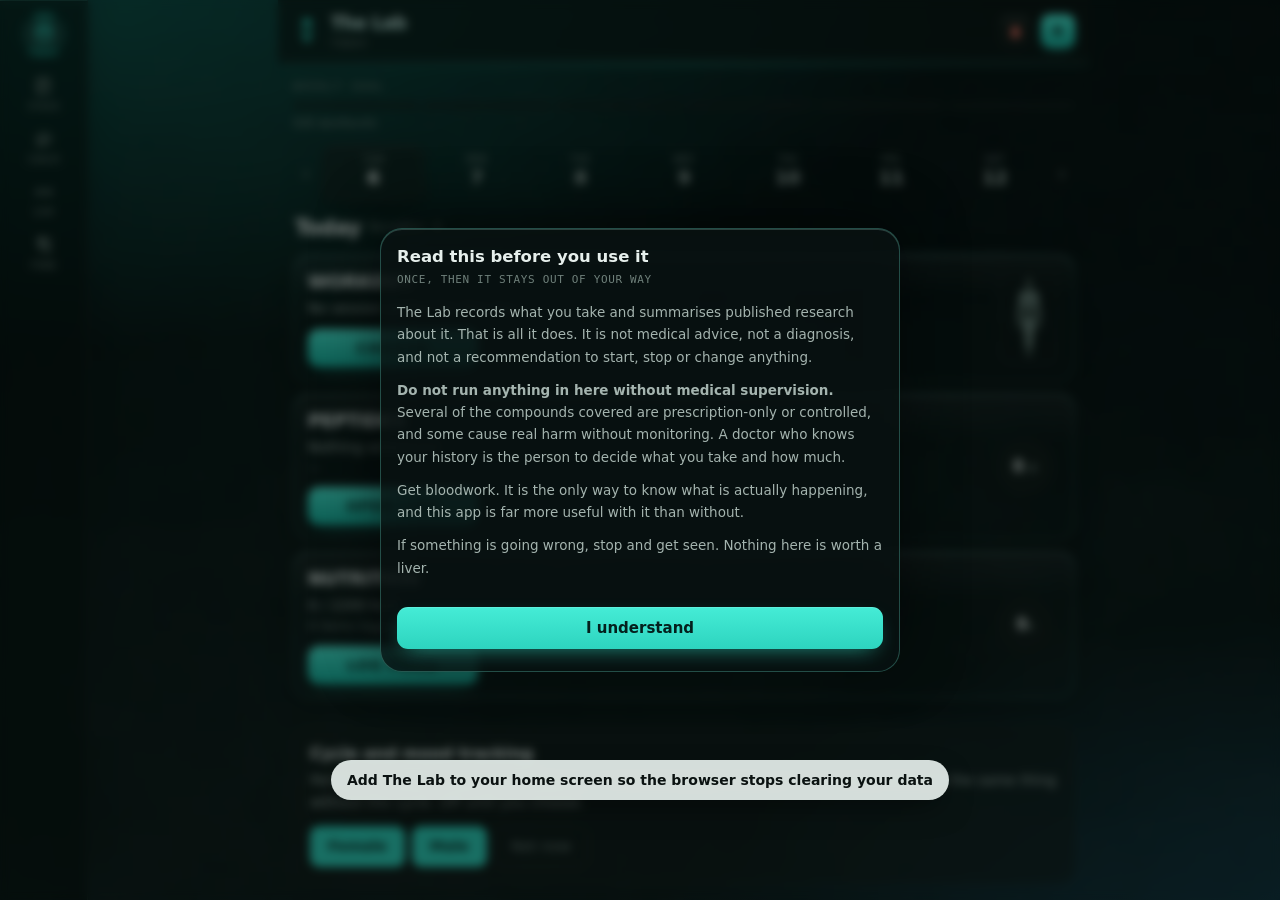
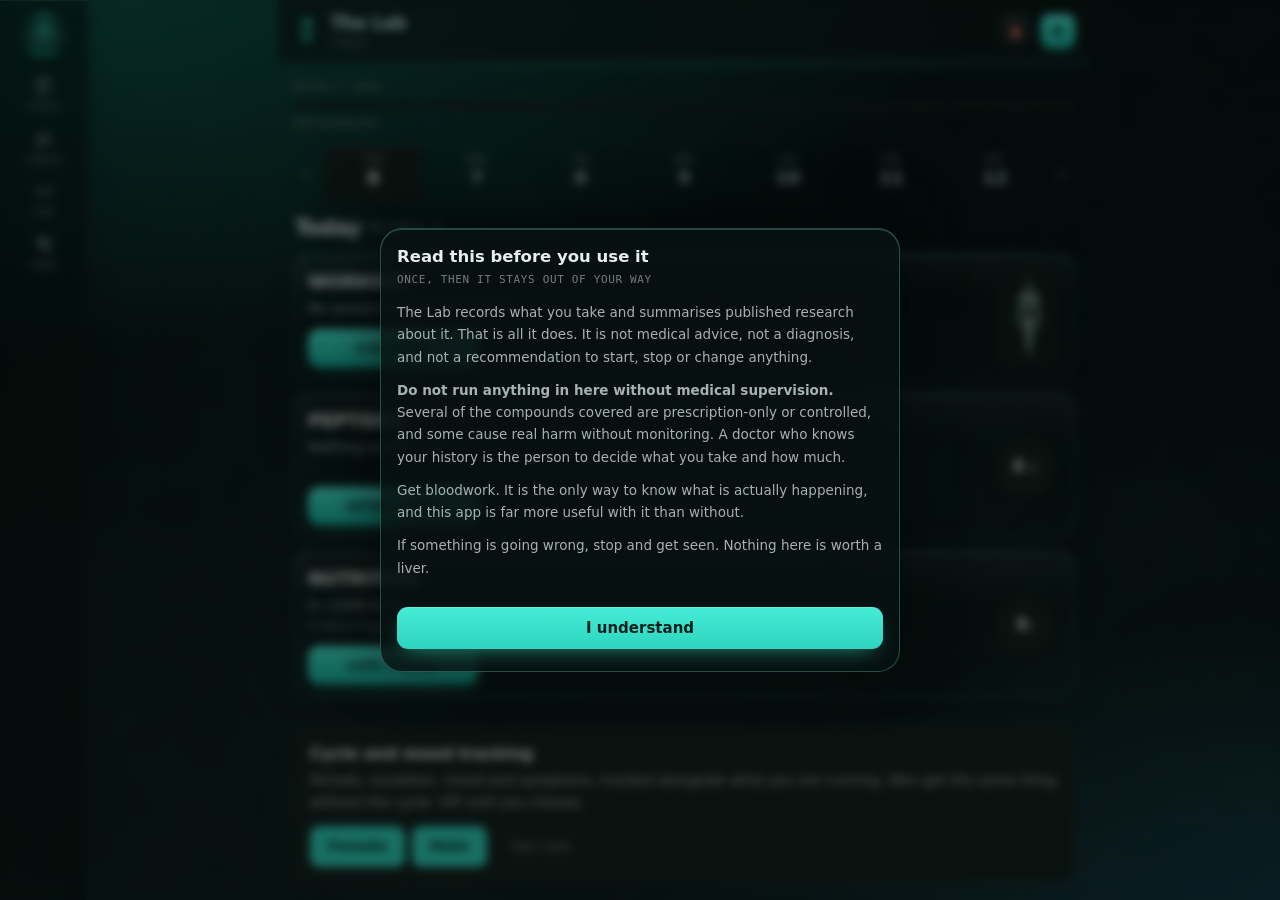
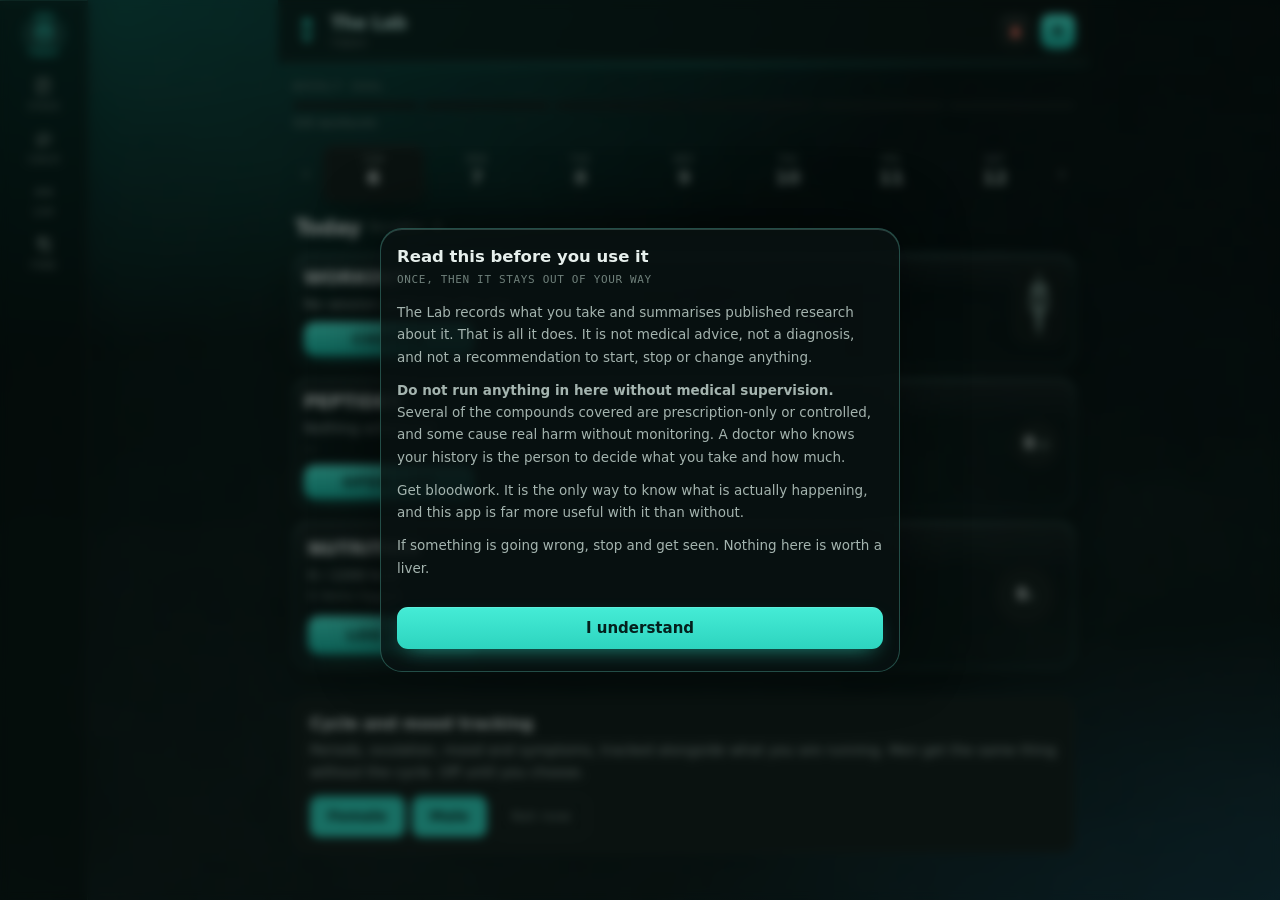
